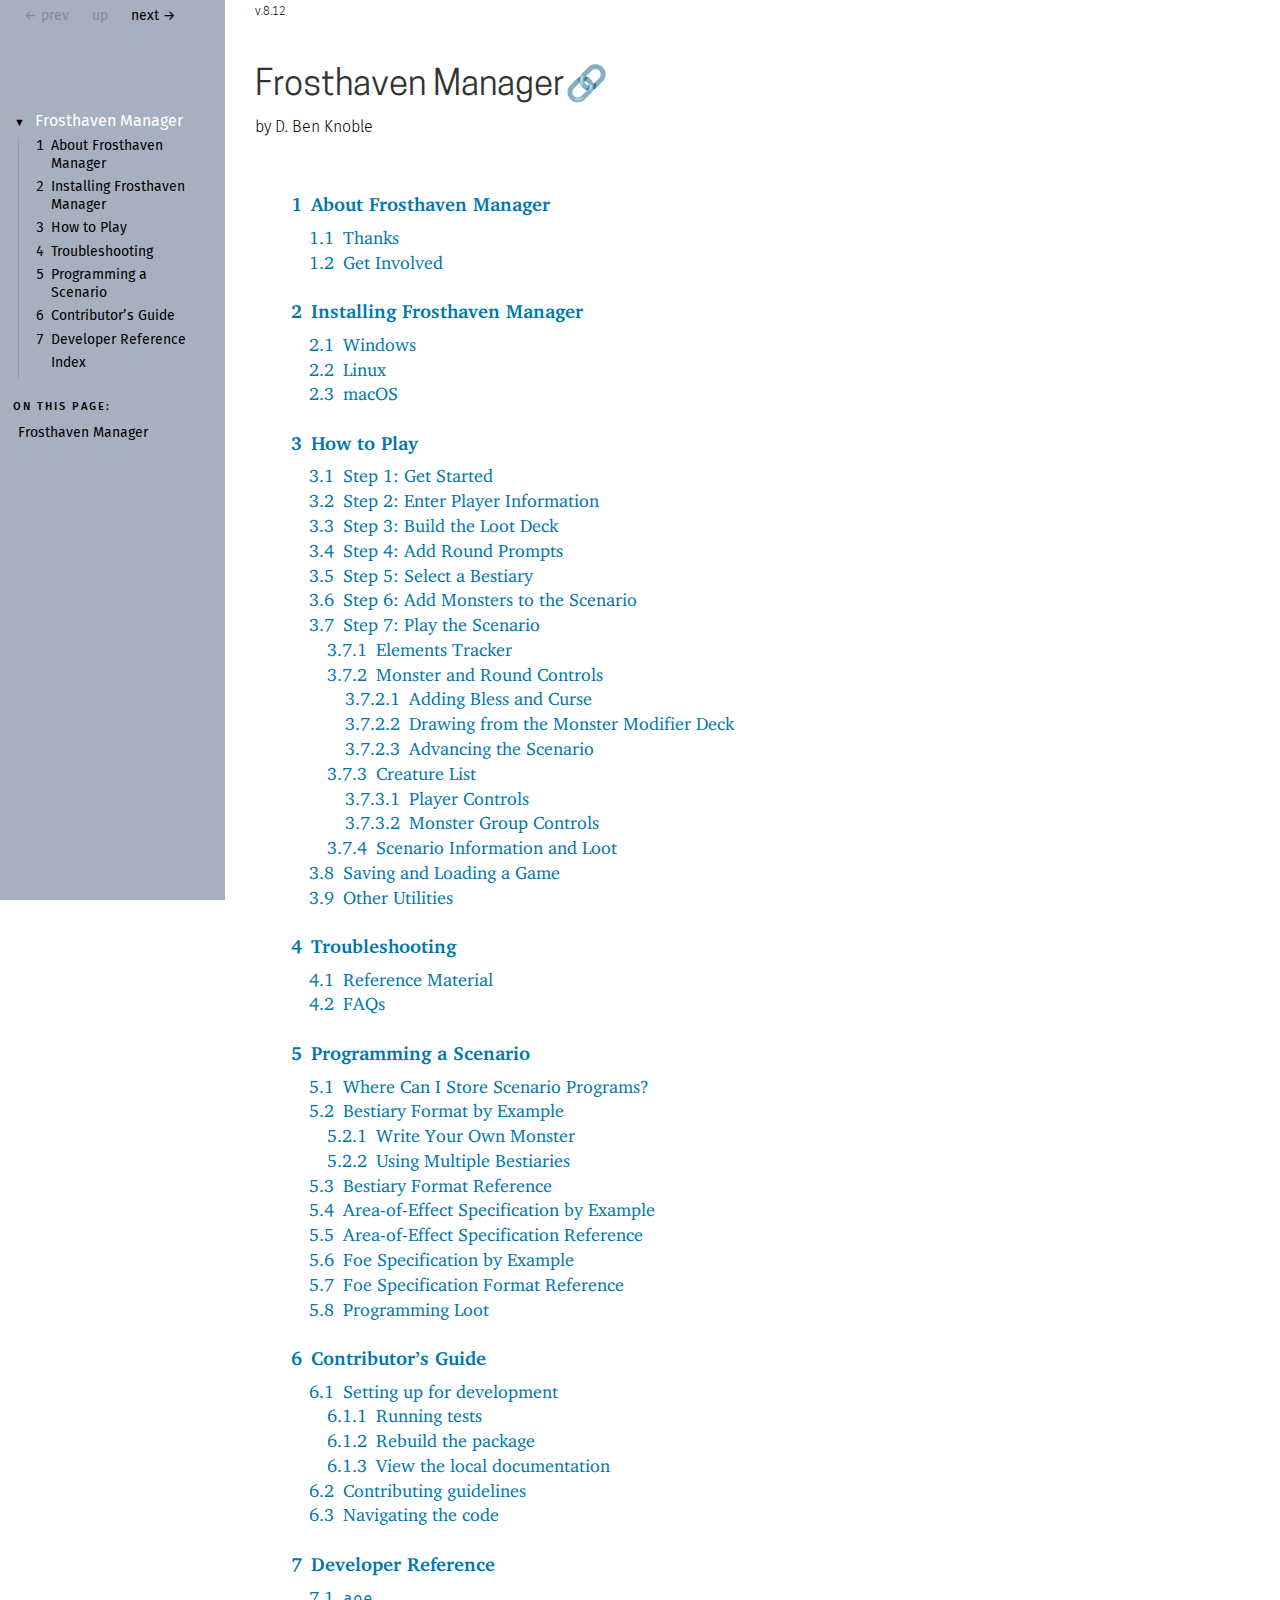
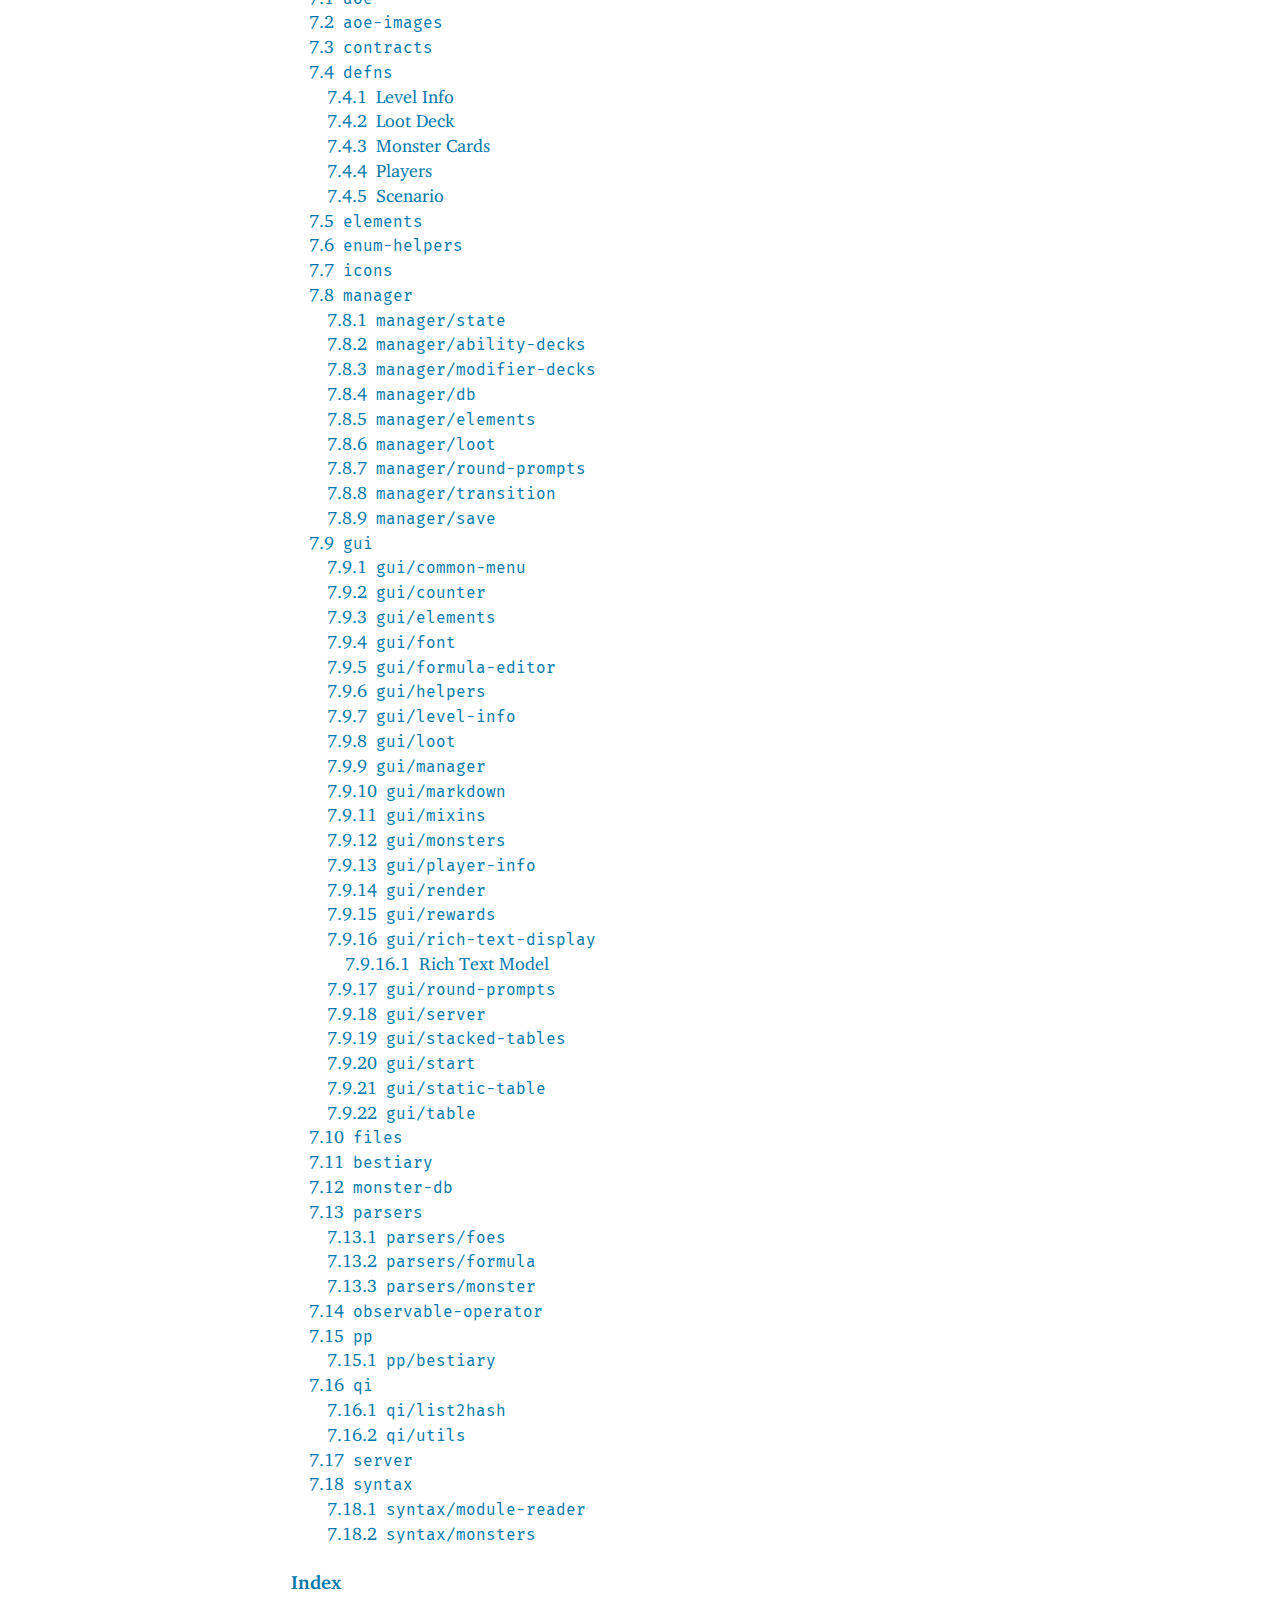
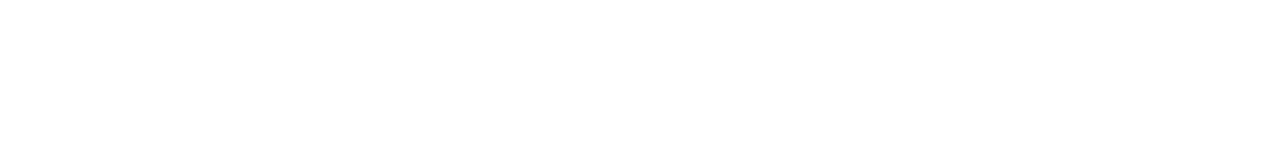
==== index.html @ ed37ec21 "Deploying to gh-pages from @ benknoble/frosthaven-manager@f455a5498453599157b8b90a87d637d0bc33fe4b 🚀" ====
<!DOCTYPE html PUBLIC "-//W3C//DTD HTML 4.01 Transitional//EN" "http://www.w3.org/TR/html4/loose.dtd">
<html><head><meta http-equiv="content-type" content="text/html; charset=utf-8"/><meta name="viewport" content="width=device-width, initial-scale=0.8"/><title>Frosthaven Manager</title><link rel="stylesheet" type="text/css" href="scribble.css" title="default"/><link rel="stylesheet" type="text/css" href="manual-style.css" title="default"/><link rel="stylesheet" type="text/css" href="manual-racket.css" title="default"/><script type="text/javascript" src="scribble-common.js"></script><script type="text/javascript" src="manual-racket.js"></script><!--[if IE 6]><style type="text/css">.SIEHidden { overflow: hidden; }</style><![endif]--></head><body id="scribble-racket-lang-org"><div class="tocset"><div class="tocview"><div class="tocviewlist tocviewlisttopspace"><div class="tocviewtitle"><table cellspacing="0" cellpadding="0"><tr><td style="width: 1em;"><a href="javascript:void(0);" title="Expand/Collapse" class="tocviewtoggle" onclick="TocviewToggle(this,&quot;tocview_0&quot;);">&#9660;</a></td><td></td><td><a href="" class="tocviewselflink" data-pltdoc="x">Frosthaven Manager</a></td></tr></table></div><div class="tocviewsublistonly" style="display: block;" id="tocview_0"><table cellspacing="0" cellpadding="0"><tr><td align="right">1&nbsp;</td><td><a href="about-frosthaven-manager.html" class="tocviewlink" data-pltdoc="x">About Frosthaven Manager</a></td></tr><tr><td align="right">2&nbsp;</td><td><a href="Installing_Frosthaven_Manager.html" class="tocviewlink" data-pltdoc="x">Installing Frosthaven Manager</a></td></tr><tr><td align="right">3&nbsp;</td><td><a href="How_to_Play.html" class="tocviewlink" data-pltdoc="x">How to Play</a></td></tr><tr><td align="right">4&nbsp;</td><td><a href="Troubleshooting.html" class="tocviewlink" data-pltdoc="x">Troubleshooting</a></td></tr><tr><td align="right">5&nbsp;</td><td><a href="Programming_a_Scenario.html" class="tocviewlink" data-pltdoc="x">Programming a Scenario</a></td></tr><tr><td align="right">6&nbsp;</td><td><a href="Contributor_s_Guide.html" class="tocviewlink" data-pltdoc="x">Contributor&rsquo;s Guide</a></td></tr><tr><td align="right">7&nbsp;</td><td><a href="Developer_Reference.html" class="tocviewlink" data-pltdoc="x">Developer Reference</a></td></tr><tr><td align="right"></td><td><a href="doc-index.html" class="tocviewlink" data-pltdoc="x">Index</a></td></tr></table></div></div></div><div class="tocsub"><div class="tocsubtitle">On this page:</div><table class="tocsublist" cellspacing="0"><tr><td><span class="tocsublinknumber"></span><a href="#%28part._.Frosthaven_.Manager%29" class="tocsubseclink" data-pltdoc="x">Frosthaven Manager</a></td></tr></table></div></div><div class="maincolumn"><div class="main"><div class="versionbox"><span class="version">8.12</span></div><div class="navsettop"><span class="navleft"><div class="nosearchform"></div>&nbsp;&nbsp;<span class="tocsettoggle">&nbsp;&nbsp;<a href="javascript:void(0);" title="show/hide table of contents" onclick="TocsetToggle();">contents</a></span></span><span class="navright">&nbsp;&nbsp;<span class="nonavigation">&larr; prev</span>&nbsp;&nbsp;<span class="nonavigation">up</span>&nbsp;&nbsp;<a href="about-frosthaven-manager.html" title="forward to &quot;1 About Frosthaven Manager&quot;" data-pltdoc="x" rel="next">next &rarr;</a></span>&nbsp;</div><h2 class="heading"><a name="(part._.Frosthaven_.Manager)"></a>Frosthaven Manager<span class="button-group"><a href="#(part._.Frosthaven_.Manager)" class="heading-anchor" title="Link to here">🔗</a><span style="visibility: hidden"> </span></span></h2><div class="SAuthorListBox"><span class="SAuthorList"><p class="author">D. Ben Knoble</p></span></div><table cellspacing="0" cellpadding="0"><tr><td><p><span class="hspace">&nbsp;&nbsp;&nbsp;&nbsp;</span><a href="about-frosthaven-manager.html" class="toptoclink" data-pltdoc="x">1<span class="hspace">&nbsp;</span>About Frosthaven Manager</a></p></td></tr><tr><td><p><span class="hspace">&nbsp;&nbsp;&nbsp;&nbsp;&nbsp;&nbsp;</span><a href="about-frosthaven-manager.html#%28part._thanks%29" class="toclink" data-pltdoc="x">1.1<span class="hspace">&nbsp;</span>Thanks</a></p></td></tr><tr><td><p><span class="hspace">&nbsp;&nbsp;&nbsp;&nbsp;&nbsp;&nbsp;</span><a href="about-frosthaven-manager.html#%28part._get-involved%29" class="toclink" data-pltdoc="x">1.2<span class="hspace">&nbsp;</span>Get Involved</a></p></td></tr><tr><td><p><span class="hspace"></span></p></td></tr><tr><td><p><span class="hspace">&nbsp;&nbsp;&nbsp;&nbsp;</span><a href="Installing_Frosthaven_Manager.html" class="toptoclink" data-pltdoc="x">2<span class="hspace">&nbsp;</span>Installing Frosthaven Manager</a></p></td></tr><tr><td><p><span class="hspace">&nbsp;&nbsp;&nbsp;&nbsp;&nbsp;&nbsp;</span><a href="Installing_Frosthaven_Manager.html#%28part._.Windows%29" class="toclink" data-pltdoc="x">2.1<span class="hspace">&nbsp;</span>Windows</a></p></td></tr><tr><td><p><span class="hspace">&nbsp;&nbsp;&nbsp;&nbsp;&nbsp;&nbsp;</span><a href="Installing_Frosthaven_Manager.html#%28part._.Linux%29" class="toclink" data-pltdoc="x">2.2<span class="hspace">&nbsp;</span>Linux</a></p></td></tr><tr><td><p><span class="hspace">&nbsp;&nbsp;&nbsp;&nbsp;&nbsp;&nbsp;</span><a href="Installing_Frosthaven_Manager.html#%28part._mac.O.S%29" class="toclink" data-pltdoc="x">2.3<span class="hspace">&nbsp;</span>macOS</a></p></td></tr><tr><td><p><span class="hspace"></span></p></td></tr><tr><td><p><span class="hspace">&nbsp;&nbsp;&nbsp;&nbsp;</span><a href="How_to_Play.html" class="toptoclink" data-pltdoc="x">3<span class="hspace">&nbsp;</span>How to Play</a></p></td></tr><tr><td><p><span class="hspace">&nbsp;&nbsp;&nbsp;&nbsp;&nbsp;&nbsp;</span><a href="How_to_Play.html#%28part._.Step_1__.Get_.Started%29" class="toclink" data-pltdoc="x">3.1<span class="hspace">&nbsp;</span>Step 1: Get Started</a></p></td></tr><tr><td><p><span class="hspace">&nbsp;&nbsp;&nbsp;&nbsp;&nbsp;&nbsp;</span><a href="How_to_Play.html#%28part._.Step_2__.Enter_.Player_.Information%29" class="toclink" data-pltdoc="x">3.2<span class="hspace">&nbsp;</span>Step 2: Enter Player Information</a></p></td></tr><tr><td><p><span class="hspace">&nbsp;&nbsp;&nbsp;&nbsp;&nbsp;&nbsp;</span><a href="How_to_Play.html#%28part._.Step_3__.Build_the_.Loot_.Deck%29" class="toclink" data-pltdoc="x">3.3<span class="hspace">&nbsp;</span>Step 3: Build the Loot Deck</a></p></td></tr><tr><td><p><span class="hspace">&nbsp;&nbsp;&nbsp;&nbsp;&nbsp;&nbsp;</span><a href="How_to_Play.html#%28part._.Step_4__.Add_.Round_.Prompts%29" class="toclink" data-pltdoc="x">3.4<span class="hspace">&nbsp;</span>Step 4: Add Round Prompts</a></p></td></tr><tr><td><p><span class="hspace">&nbsp;&nbsp;&nbsp;&nbsp;&nbsp;&nbsp;</span><a href="How_to_Play.html#%28part._select-monster-db%29" class="toclink" data-pltdoc="x">3.5<span class="hspace">&nbsp;</span>Step 5: Select a Bestiary</a></p></td></tr><tr><td><p><span class="hspace">&nbsp;&nbsp;&nbsp;&nbsp;&nbsp;&nbsp;</span><a href="How_to_Play.html#%28part._.Step_6__.Add_.Monsters_to_the_.Scenario%29" class="toclink" data-pltdoc="x">3.6<span class="hspace">&nbsp;</span>Step 6: Add Monsters to the Scenario</a></p></td></tr><tr><td><p><span class="hspace">&nbsp;&nbsp;&nbsp;&nbsp;&nbsp;&nbsp;</span><a href="How_to_Play.html#%28part._.Step_7__.Play_the_.Scenario%29" class="toclink" data-pltdoc="x">3.7<span class="hspace">&nbsp;</span>Step 7: Play the Scenario</a></p></td></tr><tr><td><p><span class="hspace">&nbsp;&nbsp;&nbsp;&nbsp;&nbsp;&nbsp;&nbsp;&nbsp;</span><a href="How_to_Play.html#%28part._.Elements_.Tracker%29" class="toclink" data-pltdoc="x">3.7.1<span class="hspace">&nbsp;</span>Elements Tracker</a></p></td></tr><tr><td><p><span class="hspace">&nbsp;&nbsp;&nbsp;&nbsp;&nbsp;&nbsp;&nbsp;&nbsp;</span><a href="How_to_Play.html#%28part._.Monster_and_.Round_.Controls%29" class="toclink" data-pltdoc="x">3.7.2<span class="hspace">&nbsp;</span>Monster and Round Controls</a></p></td></tr><tr><td><p><span class="hspace">&nbsp;&nbsp;&nbsp;&nbsp;&nbsp;&nbsp;&nbsp;&nbsp;&nbsp;&nbsp;</span><a href="How_to_Play.html#%28part._.Adding_.Bless_and_.Curse%29" class="toclink" data-pltdoc="x">3.7.2.1<span class="hspace">&nbsp;</span>Adding Bless and Curse</a></p></td></tr><tr><td><p><span class="hspace">&nbsp;&nbsp;&nbsp;&nbsp;&nbsp;&nbsp;&nbsp;&nbsp;&nbsp;&nbsp;</span><a href="How_to_Play.html#%28part._.Drawing_from_the_.Monster_.Modifier_.Deck%29" class="toclink" data-pltdoc="x">3.7.2.2<span class="hspace">&nbsp;</span>Drawing from the Monster Modifier Deck</a></p></td></tr><tr><td><p><span class="hspace">&nbsp;&nbsp;&nbsp;&nbsp;&nbsp;&nbsp;&nbsp;&nbsp;&nbsp;&nbsp;</span><a href="How_to_Play.html#%28part._.Advancing_the_.Scenario%29" class="toclink" data-pltdoc="x">3.7.2.3<span class="hspace">&nbsp;</span>Advancing the Scenario</a></p></td></tr><tr><td><p><span class="hspace">&nbsp;&nbsp;&nbsp;&nbsp;&nbsp;&nbsp;&nbsp;&nbsp;</span><a href="How_to_Play.html#%28part._.Creature_.List%29" class="toclink" data-pltdoc="x">3.7.3<span class="hspace">&nbsp;</span>Creature List</a></p></td></tr><tr><td><p><span class="hspace">&nbsp;&nbsp;&nbsp;&nbsp;&nbsp;&nbsp;&nbsp;&nbsp;&nbsp;&nbsp;</span><a href="How_to_Play.html#%28part._.Player_.Controls%29" class="toclink" data-pltdoc="x">3.7.3.1<span class="hspace">&nbsp;</span>Player Controls</a></p></td></tr><tr><td><p><span class="hspace">&nbsp;&nbsp;&nbsp;&nbsp;&nbsp;&nbsp;&nbsp;&nbsp;&nbsp;&nbsp;</span><a href="How_to_Play.html#%28part._.Monster_.Group_.Controls%29" class="toclink" data-pltdoc="x">3.7.3.2<span class="hspace">&nbsp;</span>Monster Group Controls</a></p></td></tr><tr><td><p><span class="hspace">&nbsp;&nbsp;&nbsp;&nbsp;&nbsp;&nbsp;&nbsp;&nbsp;</span><a href="How_to_Play.html#%28part._.Scenario_.Information_and_.Loot%29" class="toclink" data-pltdoc="x">3.7.4<span class="hspace">&nbsp;</span>Scenario Information and Loot</a></p></td></tr><tr><td><p><span class="hspace">&nbsp;&nbsp;&nbsp;&nbsp;&nbsp;&nbsp;</span><a href="How_to_Play.html#%28part._.Saving_and_.Loading_a_.Game%29" class="toclink" data-pltdoc="x">3.8<span class="hspace">&nbsp;</span>Saving and Loading a Game</a></p></td></tr><tr><td><p><span class="hspace">&nbsp;&nbsp;&nbsp;&nbsp;&nbsp;&nbsp;</span><a href="How_to_Play.html#%28part._.Other_.Utilities%29" class="toclink" data-pltdoc="x">3.9<span class="hspace">&nbsp;</span>Other Utilities</a></p></td></tr><tr><td><p><span class="hspace"></span></p></td></tr><tr><td><p><span class="hspace">&nbsp;&nbsp;&nbsp;&nbsp;</span><a href="Troubleshooting.html" class="toptoclink" data-pltdoc="x">4<span class="hspace">&nbsp;</span>Troubleshooting</a></p></td></tr><tr><td><p><span class="hspace">&nbsp;&nbsp;&nbsp;&nbsp;&nbsp;&nbsp;</span><a href="Troubleshooting.html#%28part._.Reference_.Material%29" class="toclink" data-pltdoc="x">4.1<span class="hspace">&nbsp;</span>Reference Material</a></p></td></tr><tr><td><p><span class="hspace">&nbsp;&nbsp;&nbsp;&nbsp;&nbsp;&nbsp;</span><a href="Troubleshooting.html#%28part._.F.A.Qs%29" class="toclink" data-pltdoc="x">4.2<span class="hspace">&nbsp;</span>FAQs</a></p></td></tr><tr><td><p><span class="hspace"></span></p></td></tr><tr><td><p><span class="hspace">&nbsp;&nbsp;&nbsp;&nbsp;</span><a href="Programming_a_Scenario.html" class="toptoclink" data-pltdoc="x">5<span class="hspace">&nbsp;</span>Programming a Scenario</a></p></td></tr><tr><td><p><span class="hspace">&nbsp;&nbsp;&nbsp;&nbsp;&nbsp;&nbsp;</span><a href="Programming_a_Scenario.html#%28part._.Where_.Can_.I_.Store_.Scenario_.Programs_%29" class="toclink" data-pltdoc="x">5.1<span class="hspace">&nbsp;</span>Where Can I Store Scenario Programs?</a></p></td></tr><tr><td><p><span class="hspace">&nbsp;&nbsp;&nbsp;&nbsp;&nbsp;&nbsp;</span><a href="Programming_a_Scenario.html#%28part._.Bestiary_.Format_by_.Example%29" class="toclink" data-pltdoc="x">5.2<span class="hspace">&nbsp;</span>Bestiary Format by Example</a></p></td></tr><tr><td><p><span class="hspace">&nbsp;&nbsp;&nbsp;&nbsp;&nbsp;&nbsp;&nbsp;&nbsp;</span><a href="Programming_a_Scenario.html#%28part._.Write_.Your_.Own_.Monster%29" class="toclink" data-pltdoc="x">5.2.1<span class="hspace">&nbsp;</span>Write Your Own Monster</a></p></td></tr><tr><td><p><span class="hspace">&nbsp;&nbsp;&nbsp;&nbsp;&nbsp;&nbsp;&nbsp;&nbsp;</span><a href="Programming_a_Scenario.html#%28part._.Using_.Multiple_.Bestiaries%29" class="toclink" data-pltdoc="x">5.2.2<span class="hspace">&nbsp;</span>Using Multiple Bestiaries</a></p></td></tr><tr><td><p><span class="hspace">&nbsp;&nbsp;&nbsp;&nbsp;&nbsp;&nbsp;</span><a href="Programming_a_Scenario.html#%28part._.Bestiary_.Format_.Reference%29" class="toclink" data-pltdoc="x">5.3<span class="hspace">&nbsp;</span>Bestiary Format Reference</a></p></td></tr><tr><td><p><span class="hspace">&nbsp;&nbsp;&nbsp;&nbsp;&nbsp;&nbsp;</span><a href="Programming_a_Scenario.html#%28part._.Area-of-.Effect_.Specification_by_.Example%29" class="toclink" data-pltdoc="x">5.4<span class="hspace">&nbsp;</span>Area-of-Effect Specification by Example</a></p></td></tr><tr><td><p><span class="hspace">&nbsp;&nbsp;&nbsp;&nbsp;&nbsp;&nbsp;</span><a href="Programming_a_Scenario.html#%28part._.Area-of-.Effect_.Specification_.Reference%29" class="toclink" data-pltdoc="x">5.5<span class="hspace">&nbsp;</span>Area-of-Effect Specification Reference</a></p></td></tr><tr><td><p><span class="hspace">&nbsp;&nbsp;&nbsp;&nbsp;&nbsp;&nbsp;</span><a href="Programming_a_Scenario.html#%28part._.Foe_.Specification_by_.Example%29" class="toclink" data-pltdoc="x">5.6<span class="hspace">&nbsp;</span>Foe Specification by Example</a></p></td></tr><tr><td><p><span class="hspace">&nbsp;&nbsp;&nbsp;&nbsp;&nbsp;&nbsp;</span><a href="Programming_a_Scenario.html#%28part._.Foe_.Specification_.Format_.Reference%29" class="toclink" data-pltdoc="x">5.7<span class="hspace">&nbsp;</span>Foe Specification Format Reference</a></p></td></tr><tr><td><p><span class="hspace">&nbsp;&nbsp;&nbsp;&nbsp;&nbsp;&nbsp;</span><a href="Programming_a_Scenario.html#%28part._.Programming_.Loot%29" class="toclink" data-pltdoc="x">5.8<span class="hspace">&nbsp;</span>Programming Loot</a></p></td></tr><tr><td><p><span class="hspace"></span></p></td></tr><tr><td><p><span class="hspace">&nbsp;&nbsp;&nbsp;&nbsp;</span><a href="Contributor_s_Guide.html" class="toptoclink" data-pltdoc="x">6<span class="hspace">&nbsp;</span>Contributor&rsquo;s Guide</a></p></td></tr><tr><td><p><span class="hspace">&nbsp;&nbsp;&nbsp;&nbsp;&nbsp;&nbsp;</span><a href="Contributor_s_Guide.html#%28part._.Setting_up_for_development%29" class="toclink" data-pltdoc="x">6.1<span class="hspace">&nbsp;</span>Setting up for development</a></p></td></tr><tr><td><p><span class="hspace">&nbsp;&nbsp;&nbsp;&nbsp;&nbsp;&nbsp;&nbsp;&nbsp;</span><a href="Contributor_s_Guide.html#%28part._.Running_tests%29" class="toclink" data-pltdoc="x">6.1.1<span class="hspace">&nbsp;</span>Running tests</a></p></td></tr><tr><td><p><span class="hspace">&nbsp;&nbsp;&nbsp;&nbsp;&nbsp;&nbsp;&nbsp;&nbsp;</span><a href="Contributor_s_Guide.html#%28part._.Rebuild_the_package%29" class="toclink" data-pltdoc="x">6.1.2<span class="hspace">&nbsp;</span>Rebuild the package</a></p></td></tr><tr><td><p><span class="hspace">&nbsp;&nbsp;&nbsp;&nbsp;&nbsp;&nbsp;&nbsp;&nbsp;</span><a href="Contributor_s_Guide.html#%28part._.View_the_local_documentation%29" class="toclink" data-pltdoc="x">6.1.3<span class="hspace">&nbsp;</span>View the local documentation</a></p></td></tr><tr><td><p><span class="hspace">&nbsp;&nbsp;&nbsp;&nbsp;&nbsp;&nbsp;</span><a href="Contributor_s_Guide.html#%28part._.Contributing_guidelines%29" class="toclink" data-pltdoc="x">6.2<span class="hspace">&nbsp;</span>Contributing guidelines</a></p></td></tr><tr><td><p><span class="hspace">&nbsp;&nbsp;&nbsp;&nbsp;&nbsp;&nbsp;</span><a href="Contributor_s_Guide.html#%28part._.Navigating_the_code%29" class="toclink" data-pltdoc="x">6.3<span class="hspace">&nbsp;</span>Navigating the code</a></p></td></tr><tr><td><p><span class="hspace"></span></p></td></tr><tr><td><p><span class="hspace">&nbsp;&nbsp;&nbsp;&nbsp;</span><a href="Developer_Reference.html" class="toptoclink" data-pltdoc="x">7<span class="hspace">&nbsp;</span>Developer Reference</a></p></td></tr><tr><td><p><span class="hspace">&nbsp;&nbsp;&nbsp;&nbsp;&nbsp;&nbsp;</span><a href="Developer_Reference.html#%28part._aoe%29" class="toclink" data-pltdoc="x">7.1<span class="hspace">&nbsp;</span><span class="stt">aoe</span></a></p></td></tr><tr><td><p><span class="hspace">&nbsp;&nbsp;&nbsp;&nbsp;&nbsp;&nbsp;</span><a href="Developer_Reference.html#%28part._aoe-images%29" class="toclink" data-pltdoc="x">7.2<span class="hspace">&nbsp;</span><span class="stt">aoe-images</span></a></p></td></tr><tr><td><p><span class="hspace">&nbsp;&nbsp;&nbsp;&nbsp;&nbsp;&nbsp;</span><a href="Developer_Reference.html#%28part._contracts%29" class="toclink" data-pltdoc="x">7.3<span class="hspace">&nbsp;</span><span class="stt">contracts</span></a></p></td></tr><tr><td><p><span class="hspace">&nbsp;&nbsp;&nbsp;&nbsp;&nbsp;&nbsp;</span><a href="Developer_Reference.html#%28part._defns%29" class="toclink" data-pltdoc="x">7.4<span class="hspace">&nbsp;</span><span class="stt">defns</span></a></p></td></tr><tr><td><p><span class="hspace">&nbsp;&nbsp;&nbsp;&nbsp;&nbsp;&nbsp;&nbsp;&nbsp;</span><a href="Developer_Reference.html#%28part._.Level_.Info%29" class="toclink" data-pltdoc="x">7.4.1<span class="hspace">&nbsp;</span>Level Info</a></p></td></tr><tr><td><p><span class="hspace">&nbsp;&nbsp;&nbsp;&nbsp;&nbsp;&nbsp;&nbsp;&nbsp;</span><a href="Developer_Reference.html#%28part._.Loot_.Deck%29" class="toclink" data-pltdoc="x">7.4.2<span class="hspace">&nbsp;</span>Loot Deck</a></p></td></tr><tr><td><p><span class="hspace">&nbsp;&nbsp;&nbsp;&nbsp;&nbsp;&nbsp;&nbsp;&nbsp;</span><a href="Developer_Reference.html#%28part._.Monster_.Cards%29" class="toclink" data-pltdoc="x">7.4.3<span class="hspace">&nbsp;</span>Monster Cards</a></p></td></tr><tr><td><p><span class="hspace">&nbsp;&nbsp;&nbsp;&nbsp;&nbsp;&nbsp;&nbsp;&nbsp;</span><a href="Developer_Reference.html#%28part._.Players%29" class="toclink" data-pltdoc="x">7.4.4<span class="hspace">&nbsp;</span>Players</a></p></td></tr><tr><td><p><span class="hspace">&nbsp;&nbsp;&nbsp;&nbsp;&nbsp;&nbsp;&nbsp;&nbsp;</span><a href="Developer_Reference.html#%28part._.Scenario%29" class="toclink" data-pltdoc="x">7.4.5<span class="hspace">&nbsp;</span>Scenario</a></p></td></tr><tr><td><p><span class="hspace">&nbsp;&nbsp;&nbsp;&nbsp;&nbsp;&nbsp;</span><a href="Developer_Reference.html#%28part._elements%29" class="toclink" data-pltdoc="x">7.5<span class="hspace">&nbsp;</span><span class="stt">elements</span></a></p></td></tr><tr><td><p><span class="hspace">&nbsp;&nbsp;&nbsp;&nbsp;&nbsp;&nbsp;</span><a href="Developer_Reference.html#%28part._enum-helpers%29" class="toclink" data-pltdoc="x">7.6<span class="hspace">&nbsp;</span><span class="stt">enum-helpers</span></a></p></td></tr><tr><td><p><span class="hspace">&nbsp;&nbsp;&nbsp;&nbsp;&nbsp;&nbsp;</span><a href="Developer_Reference.html#%28part._icons%29" class="toclink" data-pltdoc="x">7.7<span class="hspace">&nbsp;</span><span class="stt">icons</span></a></p></td></tr><tr><td><p><span class="hspace">&nbsp;&nbsp;&nbsp;&nbsp;&nbsp;&nbsp;</span><a href="Developer_Reference.html#%28part._manager%29" class="toclink" data-pltdoc="x">7.8<span class="hspace">&nbsp;</span><span class="stt">manager</span></a></p></td></tr><tr><td><p><span class="hspace">&nbsp;&nbsp;&nbsp;&nbsp;&nbsp;&nbsp;&nbsp;&nbsp;</span><a href="Developer_Reference.html#%28part._manager_state%29" class="toclink" data-pltdoc="x">7.8.1<span class="hspace">&nbsp;</span><span class="stt">manager/state</span></a></p></td></tr><tr><td><p><span class="hspace">&nbsp;&nbsp;&nbsp;&nbsp;&nbsp;&nbsp;&nbsp;&nbsp;</span><a href="Developer_Reference.html#%28part._manager_ability-decks%29" class="toclink" data-pltdoc="x">7.8.2<span class="hspace">&nbsp;</span><span class="stt">manager/ability-decks</span></a></p></td></tr><tr><td><p><span class="hspace">&nbsp;&nbsp;&nbsp;&nbsp;&nbsp;&nbsp;&nbsp;&nbsp;</span><a href="Developer_Reference.html#%28part._manager_modifier-decks%29" class="toclink" data-pltdoc="x">7.8.3<span class="hspace">&nbsp;</span><span class="stt">manager/modifier-decks</span></a></p></td></tr><tr><td><p><span class="hspace">&nbsp;&nbsp;&nbsp;&nbsp;&nbsp;&nbsp;&nbsp;&nbsp;</span><a href="Developer_Reference.html#%28part._manager_db%29" class="toclink" data-pltdoc="x">7.8.4<span class="hspace">&nbsp;</span><span class="stt">manager/db</span></a></p></td></tr><tr><td><p><span class="hspace">&nbsp;&nbsp;&nbsp;&nbsp;&nbsp;&nbsp;&nbsp;&nbsp;</span><a href="Developer_Reference.html#%28part._manager_elements%29" class="toclink" data-pltdoc="x">7.8.5<span class="hspace">&nbsp;</span><span class="stt">manager/elements</span></a></p></td></tr><tr><td><p><span class="hspace">&nbsp;&nbsp;&nbsp;&nbsp;&nbsp;&nbsp;&nbsp;&nbsp;</span><a href="Developer_Reference.html#%28part._manager_loot%29" class="toclink" data-pltdoc="x">7.8.6<span class="hspace">&nbsp;</span><span class="stt">manager/loot</span></a></p></td></tr><tr><td><p><span class="hspace">&nbsp;&nbsp;&nbsp;&nbsp;&nbsp;&nbsp;&nbsp;&nbsp;</span><a href="Developer_Reference.html#%28part._manager_round-prompts%29" class="toclink" data-pltdoc="x">7.8.7<span class="hspace">&nbsp;</span><span class="stt">manager/round-prompts</span></a></p></td></tr><tr><td><p><span class="hspace">&nbsp;&nbsp;&nbsp;&nbsp;&nbsp;&nbsp;&nbsp;&nbsp;</span><a href="Developer_Reference.html#%28part._manager_transition%29" class="toclink" data-pltdoc="x">7.8.8<span class="hspace">&nbsp;</span><span class="stt">manager/transition</span></a></p></td></tr><tr><td><p><span class="hspace">&nbsp;&nbsp;&nbsp;&nbsp;&nbsp;&nbsp;&nbsp;&nbsp;</span><a href="Developer_Reference.html#%28part._manager_save%29" class="toclink" data-pltdoc="x">7.8.9<span class="hspace">&nbsp;</span><span class="stt">manager/save</span></a></p></td></tr><tr><td><p><span class="hspace">&nbsp;&nbsp;&nbsp;&nbsp;&nbsp;&nbsp;</span><a href="Developer_Reference.html#%28part._frosthaven-manager%2Fgui%29" class="toclink" data-pltdoc="x">7.9<span class="hspace">&nbsp;</span><span class="stt">gui</span></a></p></td></tr><tr><td><p><span class="hspace">&nbsp;&nbsp;&nbsp;&nbsp;&nbsp;&nbsp;&nbsp;&nbsp;</span><a href="Developer_Reference.html#%28part._gui_common-menu%29" class="toclink" data-pltdoc="x">7.9.1<span class="hspace">&nbsp;</span><span class="stt">gui/common-menu</span></a></p></td></tr><tr><td><p><span class="hspace">&nbsp;&nbsp;&nbsp;&nbsp;&nbsp;&nbsp;&nbsp;&nbsp;</span><a href="Developer_Reference.html#%28part._gui_counter%29" class="toclink" data-pltdoc="x">7.9.2<span class="hspace">&nbsp;</span><span class="stt">gui/counter</span></a></p></td></tr><tr><td><p><span class="hspace">&nbsp;&nbsp;&nbsp;&nbsp;&nbsp;&nbsp;&nbsp;&nbsp;</span><a href="Developer_Reference.html#%28part._gui_elements%29" class="toclink" data-pltdoc="x">7.9.3<span class="hspace">&nbsp;</span><span class="stt">gui/elements</span></a></p></td></tr><tr><td><p><span class="hspace">&nbsp;&nbsp;&nbsp;&nbsp;&nbsp;&nbsp;&nbsp;&nbsp;</span><a href="Developer_Reference.html#%28part._gui_font%29" class="toclink" data-pltdoc="x">7.9.4<span class="hspace">&nbsp;</span><span class="stt">gui/font</span></a></p></td></tr><tr><td><p><span class="hspace">&nbsp;&nbsp;&nbsp;&nbsp;&nbsp;&nbsp;&nbsp;&nbsp;</span><a href="Developer_Reference.html#%28part._gui_formula-editor%29" class="toclink" data-pltdoc="x">7.9.5<span class="hspace">&nbsp;</span><span class="stt">gui/formula-editor</span></a></p></td></tr><tr><td><p><span class="hspace">&nbsp;&nbsp;&nbsp;&nbsp;&nbsp;&nbsp;&nbsp;&nbsp;</span><a href="Developer_Reference.html#%28part._gui_helpers%29" class="toclink" data-pltdoc="x">7.9.6<span class="hspace">&nbsp;</span><span class="stt">gui/helpers</span></a></p></td></tr><tr><td><p><span class="hspace">&nbsp;&nbsp;&nbsp;&nbsp;&nbsp;&nbsp;&nbsp;&nbsp;</span><a href="Developer_Reference.html#%28part._gui_level-info%29" class="toclink" data-pltdoc="x">7.9.7<span class="hspace">&nbsp;</span><span class="stt">gui/level-info</span></a></p></td></tr><tr><td><p><span class="hspace">&nbsp;&nbsp;&nbsp;&nbsp;&nbsp;&nbsp;&nbsp;&nbsp;</span><a href="Developer_Reference.html#%28part._gui_loot%29" class="toclink" data-pltdoc="x">7.9.8<span class="hspace">&nbsp;</span><span class="stt">gui/loot</span></a></p></td></tr><tr><td><p><span class="hspace">&nbsp;&nbsp;&nbsp;&nbsp;&nbsp;&nbsp;&nbsp;&nbsp;</span><a href="Developer_Reference.html#%28part._gui_manager%29" class="toclink" data-pltdoc="x">7.9.9<span class="hspace">&nbsp;</span><span class="stt">gui/manager</span></a></p></td></tr><tr><td><p><span class="hspace">&nbsp;&nbsp;&nbsp;&nbsp;&nbsp;&nbsp;&nbsp;&nbsp;</span><a href="Developer_Reference.html#%28part._gui_markdown%29" class="toclink" data-pltdoc="x">7.9.10<span class="hspace">&nbsp;</span><span class="stt">gui/markdown</span></a></p></td></tr><tr><td><p><span class="hspace">&nbsp;&nbsp;&nbsp;&nbsp;&nbsp;&nbsp;&nbsp;&nbsp;</span><a href="Developer_Reference.html#%28part._gui_mixins%29" class="toclink" data-pltdoc="x">7.9.11<span class="hspace">&nbsp;</span><span class="stt">gui/mixins</span></a></p></td></tr><tr><td><p><span class="hspace">&nbsp;&nbsp;&nbsp;&nbsp;&nbsp;&nbsp;&nbsp;&nbsp;</span><a href="Developer_Reference.html#%28part._gui_monsters%29" class="toclink" data-pltdoc="x">7.9.12<span class="hspace">&nbsp;</span><span class="stt">gui/monsters</span></a></p></td></tr><tr><td><p><span class="hspace">&nbsp;&nbsp;&nbsp;&nbsp;&nbsp;&nbsp;&nbsp;&nbsp;</span><a href="Developer_Reference.html#%28part._gui_player-info%29" class="toclink" data-pltdoc="x">7.9.13<span class="hspace">&nbsp;</span><span class="stt">gui/player-info</span></a></p></td></tr><tr><td><p><span class="hspace">&nbsp;&nbsp;&nbsp;&nbsp;&nbsp;&nbsp;&nbsp;&nbsp;</span><a href="Developer_Reference.html#%28part._gui_render%29" class="toclink" data-pltdoc="x">7.9.14<span class="hspace">&nbsp;</span><span class="stt">gui/render</span></a></p></td></tr><tr><td><p><span class="hspace">&nbsp;&nbsp;&nbsp;&nbsp;&nbsp;&nbsp;&nbsp;&nbsp;</span><a href="Developer_Reference.html#%28part._gui_rewards%29" class="toclink" data-pltdoc="x">7.9.15<span class="hspace">&nbsp;</span><span class="stt">gui/rewards</span></a></p></td></tr><tr><td><p><span class="hspace">&nbsp;&nbsp;&nbsp;&nbsp;&nbsp;&nbsp;&nbsp;&nbsp;</span><a href="Developer_Reference.html#%28part._gui_rich-text-display%29" class="toclink" data-pltdoc="x">7.9.16<span class="hspace">&nbsp;</span><span class="stt">gui/rich-text-display</span></a></p></td></tr><tr><td><p><span class="hspace">&nbsp;&nbsp;&nbsp;&nbsp;&nbsp;&nbsp;&nbsp;&nbsp;&nbsp;&nbsp;</span><a href="Developer_Reference.html#%28part._.Rich_.Text_.Model%29" class="toclink" data-pltdoc="x">7.9.16.1<span class="hspace">&nbsp;</span>Rich Text Model</a></p></td></tr><tr><td><p><span class="hspace">&nbsp;&nbsp;&nbsp;&nbsp;&nbsp;&nbsp;&nbsp;&nbsp;</span><a href="Developer_Reference.html#%28part._gui_round-prompts%29" class="toclink" data-pltdoc="x">7.9.17<span class="hspace">&nbsp;</span><span class="stt">gui/round-prompts</span></a></p></td></tr><tr><td><p><span class="hspace">&nbsp;&nbsp;&nbsp;&nbsp;&nbsp;&nbsp;&nbsp;&nbsp;</span><a href="Developer_Reference.html#%28part._gui_server%29" class="toclink" data-pltdoc="x">7.9.18<span class="hspace">&nbsp;</span><span class="stt">gui/server</span></a></p></td></tr><tr><td><p><span class="hspace">&nbsp;&nbsp;&nbsp;&nbsp;&nbsp;&nbsp;&nbsp;&nbsp;</span><a href="Developer_Reference.html#%28part._gui_stacked-tables%29" class="toclink" data-pltdoc="x">7.9.19<span class="hspace">&nbsp;</span><span class="stt">gui/stacked-tables</span></a></p></td></tr><tr><td><p><span class="hspace">&nbsp;&nbsp;&nbsp;&nbsp;&nbsp;&nbsp;&nbsp;&nbsp;</span><a href="Developer_Reference.html#%28part._gui_start%29" class="toclink" data-pltdoc="x">7.9.20<span class="hspace">&nbsp;</span><span class="stt">gui/start</span></a></p></td></tr><tr><td><p><span class="hspace">&nbsp;&nbsp;&nbsp;&nbsp;&nbsp;&nbsp;&nbsp;&nbsp;</span><a href="Developer_Reference.html#%28part._gui_static-table%29" class="toclink" data-pltdoc="x">7.9.21<span class="hspace">&nbsp;</span><span class="stt">gui/static-table</span></a></p></td></tr><tr><td><p><span class="hspace">&nbsp;&nbsp;&nbsp;&nbsp;&nbsp;&nbsp;&nbsp;&nbsp;</span><a href="Developer_Reference.html#%28part._gui_table%29" class="toclink" data-pltdoc="x">7.9.22<span class="hspace">&nbsp;</span><span class="stt">gui/table</span></a></p></td></tr><tr><td><p><span class="hspace">&nbsp;&nbsp;&nbsp;&nbsp;&nbsp;&nbsp;</span><a href="Developer_Reference.html#%28part._files%29" class="toclink" data-pltdoc="x">7.10<span class="hspace">&nbsp;</span><span class="stt">files</span></a></p></td></tr><tr><td><p><span class="hspace">&nbsp;&nbsp;&nbsp;&nbsp;&nbsp;&nbsp;</span><a href="Developer_Reference.html#%28part._bestiary%29" class="toclink" data-pltdoc="x">7.11<span class="hspace">&nbsp;</span><span class="stt">bestiary</span></a></p></td></tr><tr><td><p><span class="hspace">&nbsp;&nbsp;&nbsp;&nbsp;&nbsp;&nbsp;</span><a href="Developer_Reference.html#%28part._monster-db%29" class="toclink" data-pltdoc="x">7.12<span class="hspace">&nbsp;</span><span class="stt">monster-db</span></a></p></td></tr><tr><td><p><span class="hspace">&nbsp;&nbsp;&nbsp;&nbsp;&nbsp;&nbsp;</span><a href="Developer_Reference.html#%28part._parsers%29" class="toclink" data-pltdoc="x">7.13<span class="hspace">&nbsp;</span><span class="stt">parsers</span></a></p></td></tr><tr><td><p><span class="hspace">&nbsp;&nbsp;&nbsp;&nbsp;&nbsp;&nbsp;&nbsp;&nbsp;</span><a href="Developer_Reference.html#%28part._parsers_foes%29" class="toclink" data-pltdoc="x">7.13.1<span class="hspace">&nbsp;</span><span class="stt">parsers/foes</span></a></p></td></tr><tr><td><p><span class="hspace">&nbsp;&nbsp;&nbsp;&nbsp;&nbsp;&nbsp;&nbsp;&nbsp;</span><a href="Developer_Reference.html#%28part._parsers_formula%29" class="toclink" data-pltdoc="x">7.13.2<span class="hspace">&nbsp;</span><span class="stt">parsers/formula</span></a></p></td></tr><tr><td><p><span class="hspace">&nbsp;&nbsp;&nbsp;&nbsp;&nbsp;&nbsp;&nbsp;&nbsp;</span><a href="Developer_Reference.html#%28part._parsers_monster%29" class="toclink" data-pltdoc="x">7.13.3<span class="hspace">&nbsp;</span><span class="stt">parsers/monster</span></a></p></td></tr><tr><td><p><span class="hspace">&nbsp;&nbsp;&nbsp;&nbsp;&nbsp;&nbsp;</span><a href="Developer_Reference.html#%28part._observable-operator%29" class="toclink" data-pltdoc="x">7.14<span class="hspace">&nbsp;</span><span class="stt">observable-operator</span></a></p></td></tr><tr><td><p><span class="hspace">&nbsp;&nbsp;&nbsp;&nbsp;&nbsp;&nbsp;</span><a href="Developer_Reference.html#%28part._pp%29" class="toclink" data-pltdoc="x">7.15<span class="hspace">&nbsp;</span><span class="stt">pp</span></a></p></td></tr><tr><td><p><span class="hspace">&nbsp;&nbsp;&nbsp;&nbsp;&nbsp;&nbsp;&nbsp;&nbsp;</span><a href="Developer_Reference.html#%28part._pp_bestiary%29" class="toclink" data-pltdoc="x">7.15.1<span class="hspace">&nbsp;</span><span class="stt">pp/bestiary</span></a></p></td></tr><tr><td><p><span class="hspace">&nbsp;&nbsp;&nbsp;&nbsp;&nbsp;&nbsp;</span><a href="Developer_Reference.html#%28part._qi%29" class="toclink" data-pltdoc="x">7.16<span class="hspace">&nbsp;</span><span class="stt">qi</span></a></p></td></tr><tr><td><p><span class="hspace">&nbsp;&nbsp;&nbsp;&nbsp;&nbsp;&nbsp;&nbsp;&nbsp;</span><a href="Developer_Reference.html#%28part._qi_list2hash%29" class="toclink" data-pltdoc="x">7.16.1<span class="hspace">&nbsp;</span><span class="stt">qi/list2hash</span></a></p></td></tr><tr><td><p><span class="hspace">&nbsp;&nbsp;&nbsp;&nbsp;&nbsp;&nbsp;&nbsp;&nbsp;</span><a href="Developer_Reference.html#%28part._qi_utils%29" class="toclink" data-pltdoc="x">7.16.2<span class="hspace">&nbsp;</span><span class="stt">qi/utils</span></a></p></td></tr><tr><td><p><span class="hspace">&nbsp;&nbsp;&nbsp;&nbsp;&nbsp;&nbsp;</span><a href="Developer_Reference.html#%28part._server%29" class="toclink" data-pltdoc="x">7.17<span class="hspace">&nbsp;</span><span class="stt">server</span></a></p></td></tr><tr><td><p><span class="hspace">&nbsp;&nbsp;&nbsp;&nbsp;&nbsp;&nbsp;</span><a href="Developer_Reference.html#%28part._syntax%29" class="toclink" data-pltdoc="x">7.18<span class="hspace">&nbsp;</span><span class="stt">syntax</span></a></p></td></tr><tr><td><p><span class="hspace">&nbsp;&nbsp;&nbsp;&nbsp;&nbsp;&nbsp;&nbsp;&nbsp;</span><a href="Developer_Reference.html#%28part._syntax_module-reader%29" class="toclink" data-pltdoc="x">7.18.1<span class="hspace">&nbsp;</span><span class="stt">syntax/module-reader</span></a></p></td></tr><tr><td><p><span class="hspace">&nbsp;&nbsp;&nbsp;&nbsp;&nbsp;&nbsp;&nbsp;&nbsp;</span><a href="Developer_Reference.html#%28part._syntax_monsters%29" class="toclink" data-pltdoc="x">7.18.2<span class="hspace">&nbsp;</span><span class="stt">syntax/monsters</span></a></p></td></tr><tr><td><p><span class="hspace"></span></p></td></tr><tr><td><p><span class="hspace">&nbsp;&nbsp;&nbsp;&nbsp;</span><a href="doc-index.html" class="toptoclink" data-pltdoc="x">Index</a></p></td></tr></table><div class="navsetbottom"><span class="navleft"><div class="nosearchform"></div>&nbsp;&nbsp;<span class="tocsettoggle">&nbsp;&nbsp;<a href="javascript:void(0);" title="show/hide table of contents" onclick="TocsetToggle();">contents</a></span></span><span class="navright">&nbsp;&nbsp;<span class="nonavigation">&larr; prev</span>&nbsp;&nbsp;<span class="nonavigation">up</span>&nbsp;&nbsp;<a href="about-frosthaven-manager.html" title="forward to &quot;1 About Frosthaven Manager&quot;" data-pltdoc="x" rel="next">next &rarr;</a></span>&nbsp;</div></div></div><div id="contextindicator">&nbsp;</div></body></html>
---- scribble.css ----
/* This file is used by default by all Scribble documents.
   See also "manual.css", which is added by default by the
   `scribble/manual` language. */

/* CSS seems backward: List all the classes for which we want a
   particular font, so that the font can be changed in one place.  (It
   would be nicer to reference a font definition from all the places
   that we want it.)

   As you read the rest of the file, remember to double-check here to
   see if any font is set. */

/* Monospace: */
.maincolumn, .refpara, .refelem, .tocset, .stt, .hspace, .refparaleft, .refelemleft {
  font-family: monospace;
}

/* Serif: */
.main, .refcontent, .tocview, .tocsub, .sroman, i {
  font-family: serif;
}

/* Sans-serif: */
.version, .versionNoNav, .ssansserif {
  font-family: sans-serif;
}
.ssansserif {
  font-size: 80%;
  font-weight: bold;
}

/* Emphasis: alternate italics and normal as we nest */
.emph {
  font-style: italic;
}
.emph .emph {
  font-style: normal;
}
.emph .emph .emph {
  font-style: italic;
}
.emph .emph .emph .emph {
  font-style: normal;
}
.emph .emph .emph .emph .emph {
  font-style: italic;
}
.emph .emph .emph .emph .emph .emph {
  font-style: normal;
}

/* ---------------------------------------- */

p, .SIntrapara {
  display: block;
  margin: 1em 0;
}

h2 { /* per-page main title */
  margin-top: 0;
}

h3, h4, h5, h6, h7, h8 {
  margin-top: 1.75em;
  margin-bottom: 0.5em;
}

.SSubSubSubSection {
  font-weight: bold;
  font-size: 0.83em; /* should match h5; from HTML 4 reference */
}

/* Needed for browsers like Opera, and eventually for HTML 4 conformance.
   This means that multiple paragraphs in a table element do not have a space
   between them. */
table p {
  margin-top: 0;
  margin-bottom: 0;
}

/* ---------------------------------------- */
/* Main */

body {
  color: black;
  background-color: #ffffff;
}

table td {
  padding-left: 0;
  padding-right: 0;
}

.maincolumn {
  width: 43em;
  margin-right: -40em;
  margin-left: 15em;
}

.main {
  text-align: left;
}

/* ---------------------------------------- */
/* Navigation */

.navsettop, .navsetbottom {
  background-color: #f0f0e0;
  padding: 0.25em 0 0.25em 0;
}

.navsettop {
  margin-bottom: 1.5em;
  border-bottom: 2px solid #e0e0c0;
}

.navsetbottom {
  margin-top: 2em;
  border-top: 2px solid #e0e0c0;
}

.navleft {
  margin-left: 1ex;
  position: relative;
  float: left;
  white-space: nowrap;
}
.navright {
  margin-right: 1ex;
  position: relative;
  float: right;
  white-space: nowrap;
}
.nonavigation {
  color: #e0e0e0;
}

.navleft .tocsettoggle {
  display: none;
}

.searchform {
  display: inline;
  margin: 0;
  padding: 0;
}

.nosearchform {
  display: none;
}

.searchbox {
  width: 16em;
  margin: 0px;
  padding: 0px;
  background-color: #eee;
  border: 1px solid #ddd;
  vertical-align: middle;
}

.searchbox::placeholder {
  text-align: center;
}

#contextindicator {
  position: fixed;
  background-color: #c6f;
  color: #000;
  font-family: monospace;
  font-weight: bold;
  padding: 2px 10px;
  display: none;
  right: 0;
  bottom: 0;
}

/* ---------------------------------------- */
/* Version */

.versionbox {
  position: relative;
  float: right;
  left: 2em;
  height: 0em;
  width: 13em;
  margin: 0em -13em 0em 0em;
}
.version {
  font-size: small;
}
.versionNoNav {
  font-size: xx-small; /* avoid overlap with author */
}

.version:before, .versionNoNav:before {
  content: "Version ";
}

/* ---------------------------------------- */
/* Margin notes */

.refpara, .refelem {
  position: relative;
  float: right;
  left: 2em;
  height: 0em;
  width: 13em;
  margin: 0em -13em 0em 0em;
}

.refpara, .refparaleft {
  top: -1em;
}

.refcolumn {
  background-color: #F5F5DC;
  display: block;
  position: relative;
  width: 13em;
  font-size: 85%;
  border: 0.5em solid #F5F5DC;
  margin: 0 0 0 0;
  white-space: normal; /* in case margin note is inside code sample */
}

.refcontent {
  margin: 0 0 0 0;
}

.refcontent p {
  margin-top: 0;
  margin-bottom: 0;
}

.refparaleft, .refelemleft {
  position: relative;
  float: left;
  right: 2em;
  height: 0em;
  width: 13em;
  margin: 0em 0em 0em -13em;
}

.refcolumnleft {
  background-color: #F5F5DC;
  display: block;
  position: relative;
  width: 13em;
  font-size: 85%;
  border: 0.5em solid #F5F5DC;
  margin: 0 0 0 0;
}


/* ---------------------------------------- */
/* Table of contents, inline */

.toclink {
  text-decoration: none;
  color: blue;
  font-size: 85%;
}

.toptoclink {
  text-decoration: none;
  color: blue;
  font-weight: bold;
}

/* ---------------------------------------- */
/* Table of contents, left margin */

.tocset {
  position: relative;
  float: left;
  width: 12.5em;
  margin-right: 2em;
}
.tocset td {
  vertical-align: text-top;
}

.tocview {
  text-align: left;
  background-color: #f0f0e0;
}

.tocsub {
  text-align: left;
  margin-top: 0.5em;
  background-color: #f0f0e0;
}

.tocviewlist, .tocsublist {
  margin-left: 0.2em;
  margin-right: 0.2em;
  padding-top: 0.2em;
  padding-bottom: 0.2em;
}
.tocviewlist table {
  font-size: 82%;
}

.tocviewlisttopspace {
  margin-bottom: 1em;
}

.tocviewsublist, .tocviewsublistonly, .tocviewsublisttop, .tocviewsublistbottom {
  margin-left: 0.4em;
  border-left: 1px solid #bbf;
  padding-left: 0.8em;
}
.tocviewsublist {
  margin-bottom: 1em;
}
.tocviewsublist table,
.tocviewsublistonly table,
.tocviewsublisttop table,
.tocviewsublistbottom table {
  font-size: 75%;
}

.tocviewtitle * {
  font-weight: bold;
}

.tocviewlink {
  text-decoration: none;
  color: blue;
}

.tocviewselflink {
  text-decoration: underline;
  color: blue;
}

.tocviewtoggle {
  text-decoration: none;
  color: blue;
  font-size: 75%; /* looks better, and avoids bounce when toggling sub-sections due to font alignments */
}

.tocsublist td {
  padding-left: 1em;
  text-indent: -1em;
}

.tocsublinknumber {
  font-size: 82%;
}

.tocsublink {
  font-size: 82%;
  text-decoration: none;
}

.tocsubseclink {
  font-size: 82%;
  text-decoration: none;
}

.tocsubnonseclink {
  font-size: 82%;
  text-decoration: none;
  padding-left: 0.5em;
}

.tocsubtitle {
  font-size: 82%;
  font-style: italic;
  margin: 0.2em;
}

/* ---------------------------------------- */
/* Some inline styles */

.indexlink {
  text-decoration: none;
}

.nobreak {
  white-space: nowrap;
}

pre { margin-left: 2em; }
blockquote { margin-left: 2em; }

ol          { list-style-type: decimal; }
ol ol       { list-style-type: lower-alpha; }
ol ol ol    { list-style-type: lower-roman; }
ol ol ol ol { list-style-type: upper-alpha; }

.SCodeFlow {
  display: block;
  margin-left: 1em;
  margin-bottom: 0em;
  margin-right: 1em;
  margin-top: 0em;
  white-space: nowrap;  
}

.SVInsetFlow {
  display: block;
  margin-left: 0em;
  margin-bottom: 0em;
  margin-right: 0em;
  margin-top: 0em;
}

.SubFlow {
  display: block;
  margin: 0em;
}

.boxed {
  width: 100%;
  background-color: #E8E8FF;
}

.hspace {
}

.slant {
  font-style: oblique;
}

.badlink {
  text-decoration: underline;
  color: red;
}

.plainlink {
  text-decoration: none;
  color: blue;
}

.techoutside       { text-decoration: underline; color: #b0b0b0; }
.techoutside:hover { text-decoration: underline; color: blue; }

/* .techinside:hover doesn't work with FF, .techinside:hover>
   .techinside doesn't work with IE, so use both (and IE doesn't
   work with inherit in the second one, so use blue directly) */
.techinside                    { color: black; }
.techinside:hover              { color: blue; }
.techoutside:hover>.techinside { color: inherit; }

.SCentered {
  text-align: center;
}

.imageleft {
  float: left;
  margin-right: 0.3em;
}

.Smaller {
  font-size: 82%;
}

.Larger {
  font-size: 122%;
}

/* A hack, inserted to break some Scheme ids: */
.mywbr {
  display: inline-block;
  height: 0;
  width: 0;
  font-size: 1px;
}

.compact li p {
  margin: 0em;
  padding: 0em;
}

.noborder img {
  border: 0;
}

.SVerbatim {
  white-space: nowrap;
}

.SAuthorListBox {
  position: relative;
  float: right;
  left: 2em;
  top: -2.5em;
  height: 0em;
  width: 13em;
  margin: 0em -13em 0em 0em;
}
.SAuthorList {
  font-size: 82%;
}
.SAuthorList:before {
  content: "by ";
}
.author {
  display: inline;
  white-space: nowrap;
}

/* print styles : hide the navigation elements */
@media print {
  .tocset,
  .navsettop,
  .navsetbottom { display: none; }
  .maincolumn {
    width: auto;
    margin-right: 13em;
    margin-left: 0;
  }
}
---- manual-style.css ----
/* See the beginning of "scribble.css".
   This file is used by the `scribble/manual` language, along with
   "manual-racket.css". */

@import url("manual-fonts.css");

* {
    margin: 0;
    padding: 0;
}

@media all {html {font-size: 15px;}}
@media all and (max-width:940px){html {font-size: 14px;}}
@media all and (max-width:850px){html {font-size: 13px;}}
@media all and (max-width:830px){html {font-size: 12px;}}
@media all and (max-width:740px){html {font-size: 11px;}}

/* CSS seems backward: List all the classes for which we want a
   particular font, so that the font can be changed in one place.  (It
   would be nicer to reference a font definition from all the places
   that we want it.)

   As you read the rest of the file, remember to double-check here to
   see if any font is set. */

/* Monospace: */
.maincolumn, .refpara, .refelem, .tocset, .stt, .hspace, .refparaleft, .refelemleft {
    font-family: 'Fira-Mono', monospace;
    white-space: inherit;
    font-size: 1rem;
}

/* embolden the "Racket Guide" and "Racket Reference" links on the TOC */
/* there isn't an obvious tag in the markup that designates the top TOC page, which is called "start.scrbl" */
/* nor a tag that designates these two links as special */
/* so we'll use this slightly tortured sibling selector that hooks onto the h2 tag */
h2[x-source-module='(lib "scribblings/main/start.scrbl")'] ~ table a[href="guide/index.html"], 
h2[x-source-module='(lib "scribblings/main/start.scrbl")'] ~ table a[href="reference/index.html"] {
  font-weight: bold;
}


h2 .stt {
    font-size: 2.3rem;
    /* prevent automatic bolding from h2 */
    font-weight: 400;
}

.toptoclink .stt {
    font-size: inherit;
}
.toclink .stt {
    font-size: 90%;
}

.RpackageSpec .stt {
    font-weight: 300;
    font-family: 'Fira-Mono', monospace;
    font-size: 0.9rem;
}

h3 .stt, h4 .stt, h5 .stt {
    color: #333;
    font-size: 1.65rem;
    font-weight: 400;
}


/* Serif: */
.main, .refcontent, .tocview, .tocsub, .sroman, i {
    font-family: 'Charter-Racket', serif;
    font-size: 1.18rem;
/* Don't use font-feature-settings with Charter, 
it fouls up loading for reasons mysterious */
/*    font-feature-settings: 'tnum' 1, 'liga' 0; */
}


/* Sans-serif: */
.version, .versionNoNav, .ssansserif {
    font-family: 'Fira', sans-serif;
}

/* used mostly for DrRacket menu commands */
.ssansserif {
    font-family: 'Fira', sans-serif;
    font-size: 0.9em;
}

.tocset .ssansserif {
    font-size: 100%;
}

/* ---------------------------------------- */

p, .SIntrapara {
    display: block;
    margin: 0 0 1em 0;
    line-height: 1.4;
}

.compact {
  padding: 0 0 1em 0;
}

li {
    list-style-position: outside;
    margin-left: 1.2em;
}

h1, h2, h3, h4, h5, h6, h7, h8 {
    font-family: 'Fira', sans-serif;
    font-weight: 300;
    font-size: 1.6rem;
    color: #333;
    margin-top: inherit;
    margin-bottom: 1rem;
    line-height: 1.25;

}

h3, h4, h5, h6, h7, h8 {
    border-top: 1px solid black;
}



h2 { /* per-page main title */
    font-family: 'Cooper-Hewitt';
    margin-top: 4rem;
    font-size: 2.3rem;
    font-weight: bold;
    line-height: 1.2;
    width: 90%;
    /* a little nudge to make text visually lower than 4rem rule in left margin */
    position: relative;
    top: 6px;
}

h3, h4, h5, h6, h7, h8 {
    margin-top: 2em;
    padding-top: 0.1em;
    margin-bottom: 0.75em;
}

/* ---------------------------------------- */
/* Main */

body {
    color: black;
    background-color: white;
}

.maincolumn {
    width: auto;
    margin-top: 4rem;
    margin-left: 17rem;
    margin-right: 2rem;
    margin-bottom: 10rem; /* to avoid fixed bottom nav bar */
    max-width: 700px;
    min-width: 370px; /* below this size, code samples don't fit */
}

a {
    text-decoration: inherit;
}

a, .toclink, .toptoclink, .tocviewlink, .tocviewselflink, .tocviewtoggle, .plainlink, 
.techinside, .techoutside:hover, .techinside:hover {
    color: #07A;
}

a:hover {
    text-decoration: underline;
}


/* ---------------------------------------- */
/* Navigation */

.navsettop, .navsetbottom {
    left: 0;
    width: 15rem;
    height: 6rem;
    font-family: 'Fira', sans-serif;
    font-size: 0.9rem;
    border-bottom: 0px solid hsl(216, 15%, 70%);
    background-color: inherit;
    padding: 0;
}

.navsettop {
    position: fixed;
    z-index: 2;
    background: #a7b0be;
    top: 0;
    left: 0;
    margin-bottom: 0;
    border-bottom: 0;
}

.navsettop a, .navsetbottom a {
    color: black;
}

.navsettop a:hover, .navsetbottom a:hover {
    background: hsl(216, 78%, 95%);
    text-decoration: none;
}

.navleft, .navright {
    position: static;
    float: none;
    margin: 0;
    white-space: normal;
}


.navleft a {
    display: inline-block;
}

.navright a {
    display: inline-block;
    text-align: center;
}

.navleft a, .navright a, .navright span {
    display: inline-block;
    padding: 0.5rem;
    min-width: 1rem;
}


.navright {
    white-space: nowrap;
}


.navsetbottom {
    display: none;
}

.nonavigation {
    color: #889;
}

.searchform {
    display: block;
    margin: 0;
    padding: 0;
    border-bottom: 1px solid #eee;
    height: 4rem;
}

.nosearchform {
    margin: 0;
    padding: 0;
    height: 4rem;
}

.searchbox {
    font-size: 0.9rem;
    width: 12rem;
    margin: 1rem;
    padding: 0.25rem 0.4rem ;
    vertical-align: middle;
    background-color: white;
    font-family: 'Fira-Mono', monospace;
}


#search_box {
    font-family: 'Fira-Mono', monospace;
    font-size: 1rem;
    padding: 0.25rem 0.3rem ;
}

/* Default to local view. Global will specialize */
.plt_global_only { display: none; }
.plt_local_only { display: block; }

/* ---------------------------------------- */
/* Version */

.versionbox {
    position: absolute;
    float: none;
    top: 0.25rem;
    left: 17rem;
    z-index: 11000;
    height: 2em;
    font-size: 70%;
    font-weight: lighter;
    width: inherit;
    margin: 0;
}
.version, .versionNoNav {
    font-size: inherit;
}
.version:before, .versionNoNav:before {
    content: "v.";
}


/* ---------------------------------------- */
/* Margin notes */

/* cancel scribble.css styles: */
.refpara, .refelem {
  position: static;
  float: none;
  height: auto;
  width: auto;
  margin: 0;
}

.refcolumn {
    position: static;
    display: block;
    width: auto;
    font-size: inherit;
    margin: 2rem;
    margin-left: 2rem;
    padding: 0.5em;
    padding-left: 0.75em;
    padding-right: 1em;
    background: hsl(60, 29%, 94%);
    border: 1px solid #ccb;
    border-left: 0.4rem solid #ccb;
}


/* slightly different handling for margin-note* on narrow screens */
@media all and (max-width:1340px) {
     span.refcolumn {
         float: right;
         width: 50%;
         margin-left: 1rem;
         margin-bottom: 0.8rem;   
         margin-top: 1.2rem; 
     }

}

.refcontent, .refcontent p {
    line-height: 1.5;
    margin: 0;
}

.refcontent p + p {
    margin-top: 1em;
}

.refcontent a {
    font-weight: 400;
}

.refpara, .refparaleft {
    top: -1em;
}


@media all and (max-width:600px) {
    .refcolumn {
        margin-left: 0;
        margin-right: 0;
    }
}


@media all and (min-width:1340px) {
    .refcolumn {
        margin: 0 -22.5rem 1rem 0;
        float: right;
        clear: right;
        width: 18rem;
    }
}

.refcontent {
    font-family: 'Fira', sans-serif;
    font-size: 1rem;
    line-height: 1.6;
    margin: 0 0 0 0;
}


.refparaleft, .refelemleft {
    position: relative;
    float: left;
    right: 2em;
    height: 0em;
    width: 13em;
    margin: 0em 0em 0em 0em;
    display: contents;
}

.refcolumnleft {
    background-color: hsl(60, 29%, 94%);
    display: block;
    position: relative;
    width: 13em;
    font-size: 85%;
    border: 0.5em solid hsl(60, 29%, 94%);
    margin: 0 0 0 0;
}


/* ---------------------------------------- */
/* Table of contents, left margin */

.tocset {
    position: fixed;
    z-index: 2;
    overflow-y: scroll;
    float: none;
    left: 0;
    top: 0rem;
    bottom: 0;
    width: 14rem;
    padding: 0rem 0.5rem 0.5rem 0.5rem;
    background-color: hsl(216, 15%, 70%);
    border-top: 6rem solid hsl(216, 15%, 70%);
}

.tocset td {
    vertical-align: text-top;
    padding-bottom: 0.4rem;
    padding-left: 0.2rem;
    line-height: 1.1;
    font-family: 'Fira', sans-serif;
}

.tocset td a {
    color: black;
    font-weight: 400;
}


.tocview {
    text-align: left;
    background-color: inherit;
    margin-top: 1em;
}


.tocview td, .tocsub td {
    line-height: 1.3;
}


.tocview table, .tocsub table {
    width: 90%;
}

.tocset td a.tocviewselflink {
    font-weight: lighter;
    font-size: 110%; /* monospaced styles below don't need to enlarge */
    color: white;
}

.tocviewselflink {
    text-decoration: none;
}

.tocsub {
    text-align: left;
    margin-top: 0.5em;
    background-color: inherit;
}

.tocviewlist, .tocsublist {
    margin-left: 0.2em;
    margin-right: 0.2em;
    padding-top: 0.2em;
    padding-bottom: 0.2em;
}
.tocviewlist table {
    font-size: 82%;
}

.tocviewlisttopspace {
    margin-bottom: 1em;
}

.tocviewsublist, .tocviewsublistonly, .tocviewsublisttop, .tocviewsublistbottom {
    margin-left: 0.4em;
    border-left: 1px solid #99a;
    padding-left: 0.8em;
}
.tocviewsublist {
    margin-bottom: 1em;
}
.tocviewsublist table,
.tocviewsublistonly table,
.tocviewsublisttop table,
.tocviewsublistbottom table,
table.tocsublist {
    font-size: 1rem;
}

.tocviewsublist td, 
.tocviewsublistbottom td, 
.tocviewsublisttop td, 
.tocsub td,
.tocviewsublistonly td {
    font-size: 90%;
}

/* shrink the monospaced text (`stt`) within nav */
.tocviewsublist td .stt, 
.tocviewsublistbottom td .stt, 
.tocviewsublisttop td .stt, 
.tocsub td .stt,
.tocviewsublistonly td .stt {
    font-size: 95%;
}


.tocviewtoggle {
    font-size: 75%; /* looks better, and avoids bounce when toggling sub-sections due to font alignments */
}

.tocsublist td {
    padding-left: 0.5rem;
    padding-top: 0.25rem;
    text-indent: 0;
}

.tocsublinknumber {
    font-size: 100%;
}

.tocsublink {
    font-size: 82%;
    text-decoration: none;
}

.tocsubseclink {
    font-size: 100%;
    text-decoration: none;
}

.tocsubnonseclink {
    font-size: 82%;
    text-decoration: none;
    margin-left: 1rem;
    padding-left: 0;
    display: inline-block;
}

/* the label "on this page" */
.tocsubtitle {
    display: block;
    font-size: 62%;
    font-family: 'Fira', sans-serif;
    font-weight: bolder;
    font-style: normal;
    letter-spacing: 2px;
    text-transform: uppercase;
    margin: 0.5em;
}

.toptoclink {
    font-weight: bold;
    font-size: 110%;
    margin-bottom: 0.5rem;
    margin-top: 1.5rem;
    display: inline-block;
}

.toclink {
    font-size: inherit;
}

/* ---------------------------------------- */
/* Some inline styles */

.indexlink {
    text-decoration: none;
}

pre {
  margin-left: 2em;
}

blockquote {
  margin-left: 2em;
  margin-right: 2em;
  margin-bottom: 1em;
}

.SCodeFlow {
    border-left: 1px dotted black;
    padding-left: 1em;
    padding-right: 1em;
    margin-top: 1em;
    margin-bottom: 1em;
    margin-left: 0em;
    margin-right: 2em;
    white-space: nowrap;
    line-height: 1.5;
}

.SCodeFlow img {
    margin-top: 0.5em;
    margin-bottom: 0.5em;
}

/* put a little air between lines of code sample */
/* Fira Mono appears taller than Source Code Pro */
.SCodeFlow td {
    padding-bottom: 1px;
}

.boxed {
    margin: 0;
    margin-top: 2em;
    padding: 0.25em;
    padding-top: 0.3em;
    padding-bottom: 0.4em;
    background: #f3f3f3;
    box-sizing:border-box;
    border-top: 1px solid #99b;
    background: hsl(216, 78%, 95%);
    background: -moz-linear-gradient(to bottom left, hsl(0, 0%, 99%) 0%, hsl(216, 62%, 95%) 100%);
    background: -webkit-linear-gradient(to bottom left, hsl(0, 0%, 99%) 0%, hsl(216, 62%, 95%) 100%);
    background: -o-linear-gradient(to bottom left, hsl(0, 0%, 99%) 0%, hsl(216, 62%, 95%) 100%);
    background: -ms-linear-gradient(to bottom left, hsl(0, 0%, 99%) 0%, hsl(216, 62%, 95%) 100%);
    background: linear-gradient(to bottom left, hsl(0, 0%, 99%) 0%, hsl(216, 62%, 95%) 100%);
}

blockquote > blockquote.SVInsetFlow {
/* resolves issue in e.g. /reference/notation.html */
    margin-top: 0em;
}

.leftindent .SVInsetFlow { /* see e.g. section 4.5 of Racket Guide */
    margin-top: 1em;
    margin-bottom: 1em;
}

.SVInsetFlow a, .SCodeFlow a {
    color: #07A;
}

.SubFlow {
    display: block;
    margin: 0em;
}

.boxed {
    width: 100%;
    background-color: inherit;
}

.techoutside       { text-decoration: none; }

.SAuthorListBox {
    position: static;
    float: none;
    font-family: 'Fira', sans-serif;
    font-weight: 300;
    font-size: 110%;
    margin-top: 1rem;
    margin-bottom: 2rem;
    width: 30rem;
    height: auto;
}

.author > a { /* email links within author block */
    font-weight: inherit;
    color: inherit;
}

.SAuthorList {
    font-size: 82%;
}
.SAuthorList:before {
    content: "by ";
}
.author {
    display: inline;
    white-space: nowrap;
}

/* phone + tablet styles */

@media all and (max-width:720px){


    @media all and (max-width:720px){

        @media all {html {font-size: 15px;}}
        @media all and (max-width:700px){html {font-size: 14px;}}
        @media all and (max-width:630px){html {font-size: 13px;}}
        @media all and (max-width:610px){html {font-size: 12px;}}
        @media all and (max-width:550px){html {font-size: 11px;}}
        @media all and (max-width:520px){html {font-size: 10px;}}

        .navsettop, .navsetbottom {
            display: flex;
            position: absolute;
            width: 100%;
            height: 4rem;
            border: 0;
            background-color: hsl(216, 15%, 70%);
            align-items: center;
        }

        .tocsetoverlay .navsettop {
            position: fixed;
        }

        .navleft {
            flex: 1;
        }

        .searchform {
            display: inline;
            border: 0;
        }

        .searchbox {
            margin-top: 0;
            margin-bottom: 0;
        }

        .navleft .tocsettoggle {
            display: initial;
        }

        .navright {
            margin-right: 1.3rem;
            border: 0px solid red;
        }

        .navsetbottom {
            display: block;
            margin-top: 8rem;
        }

        .tocset {
            display: none;
            border-top-width: 4rem;
        }

        .tocsetoverlay .tocset {
            display: block;
        }

        .versionbox {
            top: 4.5rem;
            left: 1rem; /* same distance as main-column */
            z-index: 1;
            height: 2em;
            font-size: 70%;
            font-weight: lighter;
        }


        .maincolumn {
            margin-left: 1em;
            margin-top: 7rem;
            margin-bottom: 0rem;
        }

    }

}

/* print styles : hide the navigation elements */
@media print {
    .tocset,
    .navsettop,
    .navsetbottom { display: none; }
    .maincolumn {
        width: auto;
        margin-right: 13em;
        margin-left: 0;
    }
}
---- manual-racket.css ----
/* See the beginning of "manual.css". */

/* Monospace: */

.RktIn, .RktRdr, .RktPn, .RktMeta,
.RktMod, .RktKw, .RktVar, .RktSym,
.RktRes, .RktOut, .RktCmt, .RktVal,
.RktBlk, .RktErr {
  font-family: 'Fira-Mono', monospace;
  white-space: inherit;
  font-size: 1rem;
  line-height: 1.5;

}

/* this selctor grabs the first linked Racket symbol
in a definition box (i.e., the symbol being defined) */
a.RktValDef, a.RktStxDef, a.RktSymDef,
span.RktValDef, span.RktStxDef, span.RktSymDef
{
    font-size: 1.1rem;
    color: black;
    font-weight: 500;
}


.inheritedlbl {
  font-family: 'Fira', sans-serif;
}

.RBackgroundLabelInner {
  font-family: inherit;
}

/* ---------------------------------------- */
/* Inherited methods, left margin */

.inherited {
  width: 95%;
  margin-top: 0.5em;
  text-align: left;
  background-color: inherit;
}

.inherited td {
  font-size: 82%;
  padding-left: 0.5rem;
  line-height: 1.3;
  text-indent: 0;
  padding-right: 0;
}

.inheritedlbl {
  font-style: normal;
}

/* ---------------------------------------- */
/* Racket text styles */

.RktIn {
  color: #cc6633;
  background-color: #eee;
}

.RktInBG {
  background-color: #eee;
}


.refcolumn .RktInBG {
  background-color: white;
}

.RktRdr {
}

.RktPn {
  color: #843c24;
}

.RktMeta {
  color: black;
}

.RktMod {
  color: inherit;
}

.RktOpt {
  color: black;
  font-style: italic;
}

.RktKw {
  color: black;
}

.RktErr {
  color: red;
  font-style: italic;
  font-weight: 400;
}

.RktVar {
    position: relative;
    left: -1px; font-style: italic;
    color: #444;
}

.SVInsetFlow .RktVar {
    font-weight: 400;
    color: #444;
}


.RktSym {
   color: inherit;
}



.RktValLink, .RktStxLink, .RktModLink {
  text-decoration: none;
    color: #07A;
    font-size: 1rem;
}

/* for syntax links within headings */
h2 a.RktStxLink, h3 a.RktStxLink, h4 a.RktStxLink, h5 a.RktStxLink,
h2 a.RktValLink, h3 a.RktValLink, h4 a.RktValLink, h5 a.RktValLink,
h2 .RktSym, h3 .RktSym, h4 .RktSym, h5 .RktSym,
h2 .RktMod, h3 .RktMod, h4 .RktMod, h5 .RktMod,
h2 .RktVal, h3 .RktVal, h4 .RktVal, h5 .RktVal,
h2 .RktPn, h3 .RktPn, h4 .RktPn, h5 .RktPn {
    color: #333;
    font-size: 1.50rem;
    font-weight: 400;
}

.toptoclink .RktStxLink, .toclink .RktStxLink,
.toptoclink .RktValLink, .toclink .RktValLink,
.toptoclink .RktModLink, .toclink .RktModLink {
    color: inherit;
}

.tocset .RktValLink, .tocset .RktStxLink, .tocset .RktModLink, .tocset .RktSym {
    color: black;
    font-weight: 400;
    font-size: 0.9rem;
}

.tocset td a.tocviewselflink .RktValLink,
.tocset td a.tocviewselflink .RktStxLink,
.tocset td a.tocviewselflink .RktMod,
.tocset td a.tocviewselflink .RktSym {
    font-weight: lighter;
    color: white;
}


.RktRes {
  color: #0000af;
}

.RktOut {
  color: #960096;
}

.RktCmt {
  color: #c2741f;
}

.RktVal {
  color: #228b22;
}

/* ---------------------------------------- */
/* Some inline styles */

.together { /* for definitions grouped together in one box */
  width: 100%;
  border-top: 2px solid white;
}

tbody > tr:first-child > td > .together {
  border-top: 0px; /* erase border on first instance of together */
}

.RktBlk {
  white-space: pre;
  text-align: left;
}

.highlighted {
    font-size: 1rem;
    background-color: #fee;
}

.defmodule {
    font-family: 'Fira-Mono', monospace;
    padding: 0.25rem 0.75rem 0.25rem 0.5rem;
    margin-bottom: 1rem;
    width: 100%;
    background-color: #ebf0f4;
}

.defmodule a {
    color: #444;
}


.defmodule td span.hspace:first-child {
  position: absolute;
  width: 0;
  display: inline-block;
}

.defmodule .RpackageSpec .Smaller,
.defmodule .RpackageSpec .stt {
    font-size: 1rem;
}

/* make parens ordinary color in defmodule */
.defmodule .RktPn {
    color: inherit;
}

.specgrammar {
    float: none;
    padding-left: 1em;
}


.RBibliography td {
  vertical-align: text-top;
  padding-top: 1em;
}

.leftindent {
 margin-left: 2rem;
 margin-right: 0em;
}

.insetpara {
 margin-left: 1em;
 margin-right: 1em;
}

.SCodeFlow .Rfilebox {
    margin-left: -1em; /* see 17.2 of guide, module languages */
}

.Rfiletitle {
  text-align: right;
  background-color: #eee;
}

.SCodeFlow .Rfiletitle {
  border-top: 1px dotted gray;
  border-right: 1px dotted gray;
}


.Rfilename {
  border-top: 0;
  border-right: 0;
  padding-left: 0.5em;
  padding-right: 0.5em;
  background-color: inherit;
}

.Rfilecontent {
  margin: 0.5em;
}

.RpackageSpec {
  padding-right: 0;
}

/* ---------------------------------------- */
/* For background labels */

.RBackgroundLabel {
   float: right;
   width: 0px;
   height: 0px;
}

.RBackgroundLabelInner {
   position: relative;
   width: 25em;
   left: -25.5em;
   top: 0.20rem; /* sensitive to monospaced font choice */
   text-align: right;
   z-index: 0;
   font-weight: 300;
   font-family: 'Fira-Mono', monospace;
   font-size: 0.9rem;
    color: gray;
}


.RpackageSpec .Smaller {
   font-weight: 300;
   font-family: 'Fira-Mono', monospace;
   font-size: 0.9rem;
}

.RForeground {
   position: relative;
   left: 0px;
   top: 0px;
   z-index: 1;
}

/* ---------------------------------------- */
/* For section source modules & tags */

.RPartExplain {
    background: #eee;
    font-size: 0.9rem;
    margin-top: 0.2rem;
    padding: 0.2rem;
    text-align: left;
}
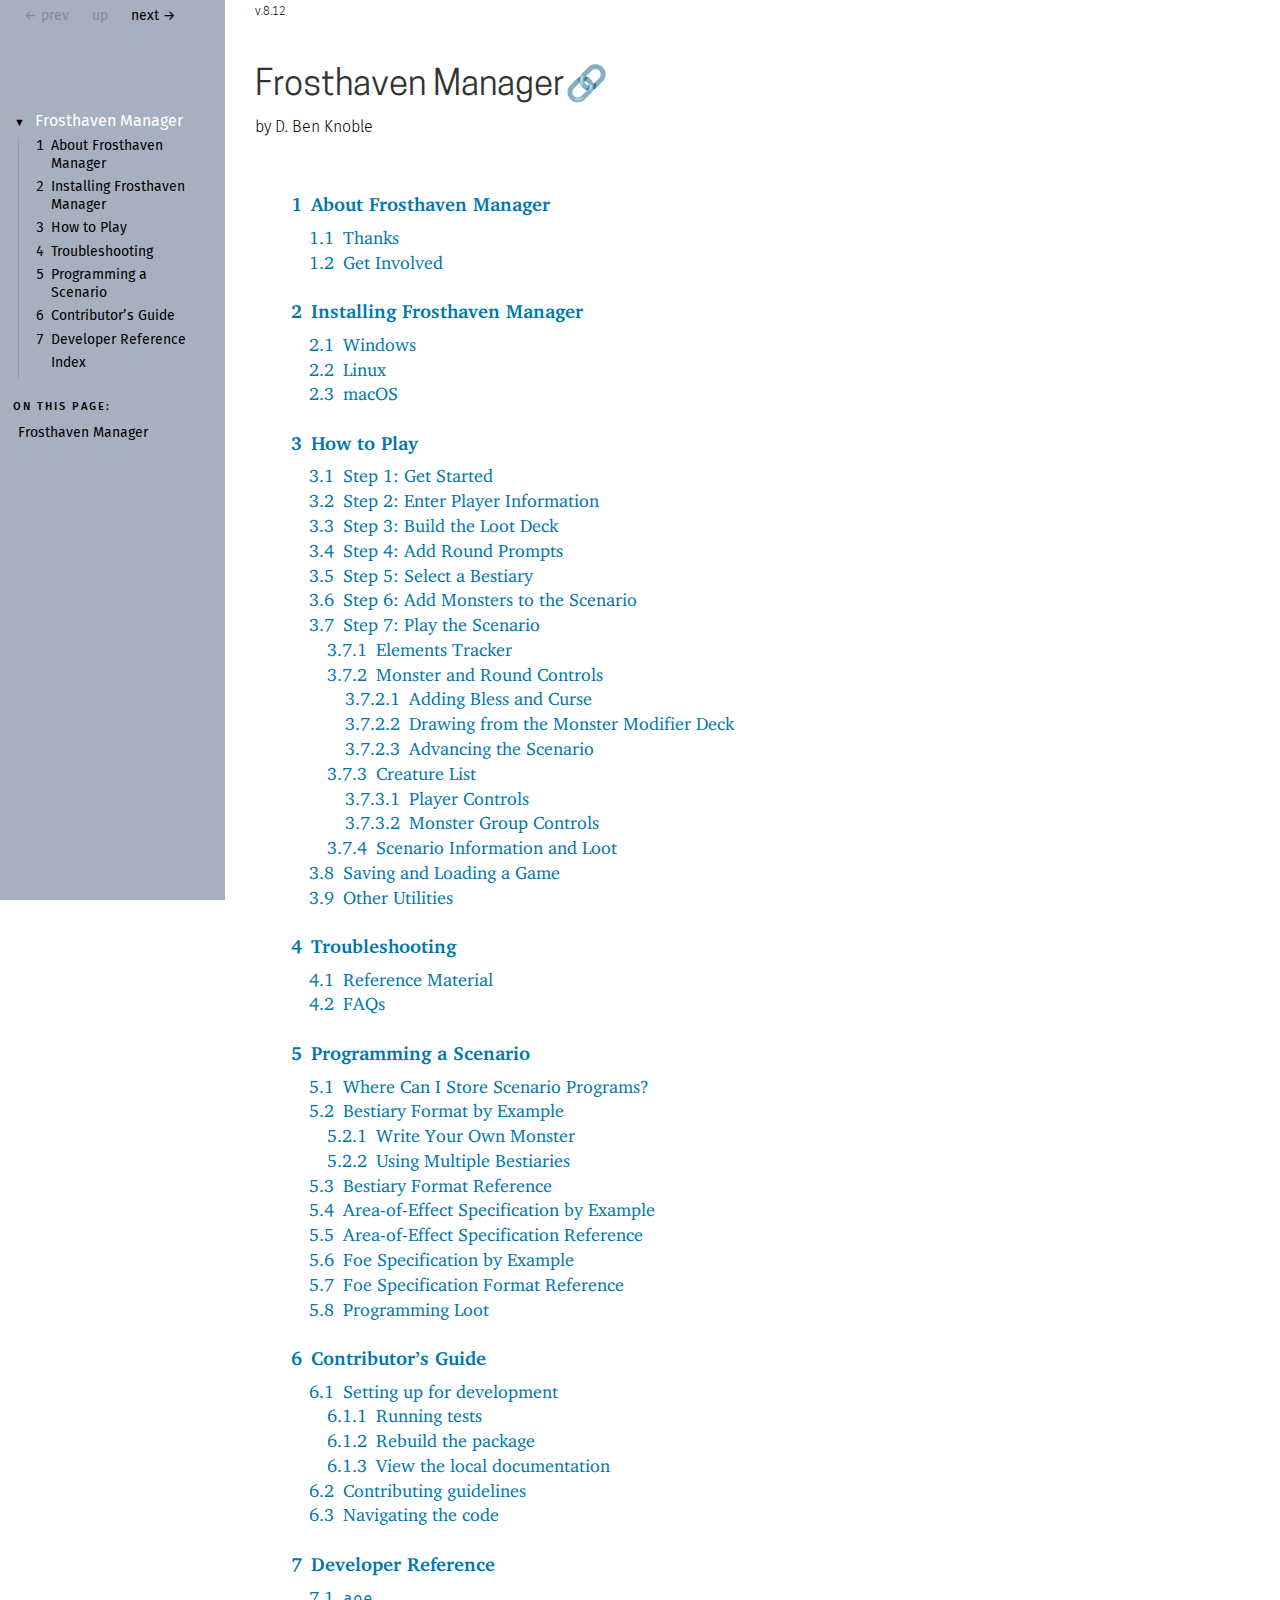
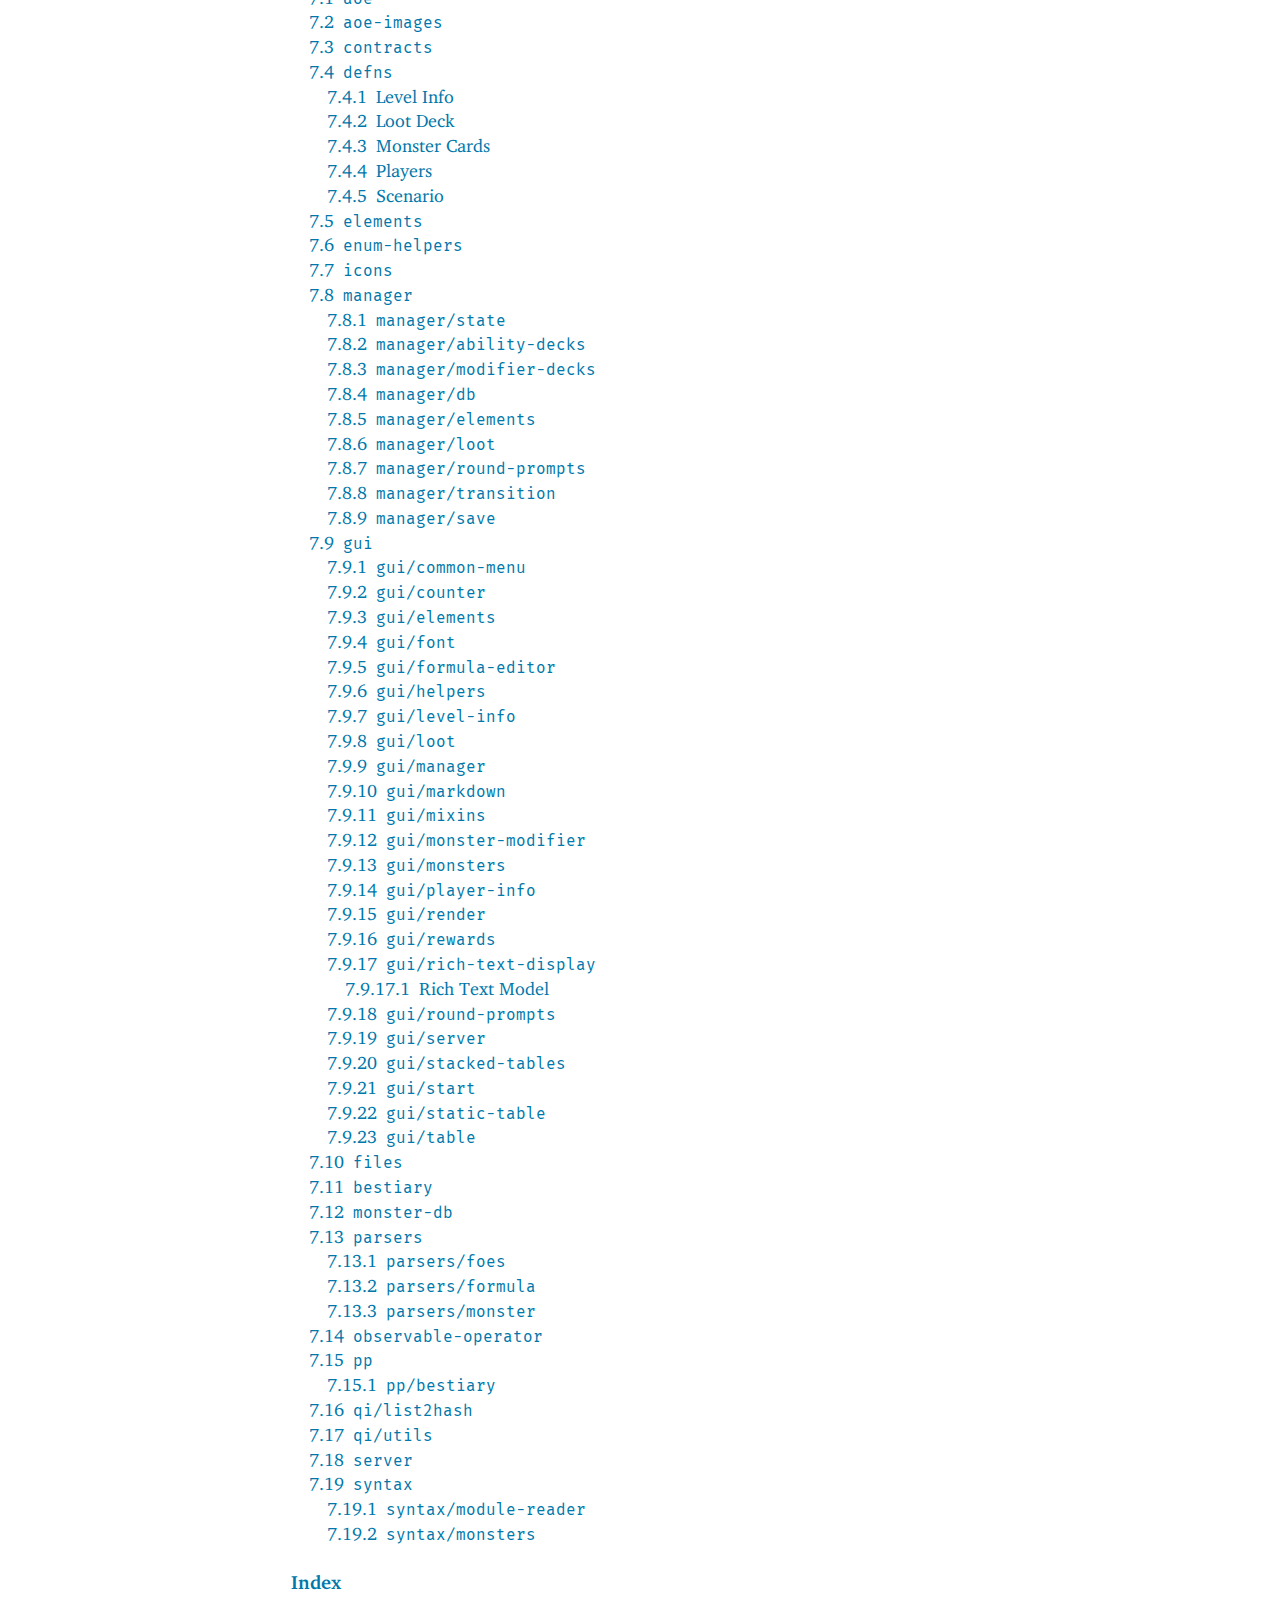
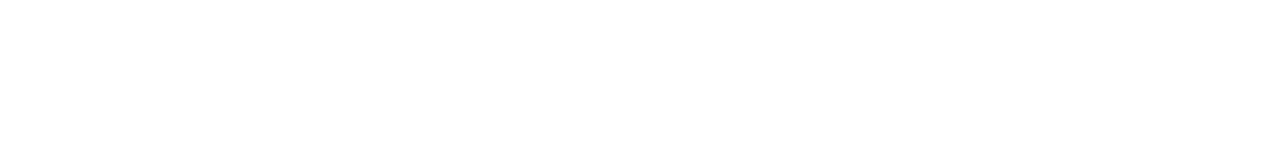
==== commit 956fb6e8: "Deploying to gh-pages from @ benknoble/frosthaven-manager@d38b3268fee14b1730436ddd5d0692f9be2f361d 🚀" ====
--- a/index.html
+++ b/index.html
@@ -1,2 +1,2 @@
 <!DOCTYPE html PUBLIC "-//W3C//DTD HTML 4.01 Transitional//EN" "http://www.w3.org/TR/html4/loose.dtd">
-<html><head><meta http-equiv="content-type" content="text/html; charset=utf-8"/><meta name="viewport" content="width=device-width, initial-scale=0.8"/><title>Frosthaven Manager</title><link rel="stylesheet" type="text/css" href="scribble.css" title="default"/><link rel="stylesheet" type="text/css" href="manual-style.css" title="default"/><link rel="stylesheet" type="text/css" href="manual-racket.css" title="default"/><script type="text/javascript" src="scribble-common.js"></script><script type="text/javascript" src="manual-racket.js"></script><!--[if IE 6]><style type="text/css">.SIEHidden { overflow: hidden; }</style><![endif]--></head><body id="scribble-racket-lang-org"><div class="tocset"><div class="tocview"><div class="tocviewlist tocviewlisttopspace"><div class="tocviewtitle"><table cellspacing="0" cellpadding="0"><tr><td style="width: 1em;"><a href="javascript:void(0);" title="Expand/Collapse" class="tocviewtoggle" onclick="TocviewToggle(this,&quot;tocview_0&quot;);">&#9660;</a></td><td></td><td><a href="" class="tocviewselflink" data-pltdoc="x">Frosthaven Manager</a></td></tr></table></div><div class="tocviewsublistonly" style="display: block;" id="tocview_0"><table cellspacing="0" cellpadding="0"><tr><td align="right">1&nbsp;</td><td><a href="about-frosthaven-manager.html" class="tocviewlink" data-pltdoc="x">About Frosthaven Manager</a></td></tr><tr><td align="right">2&nbsp;</td><td><a href="Installing_Frosthaven_Manager.html" class="tocviewlink" data-pltdoc="x">Installing Frosthaven Manager</a></td></tr><tr><td align="right">3&nbsp;</td><td><a href="How_to_Play.html" class="tocviewlink" data-pltdoc="x">How to Play</a></td></tr><tr><td align="right">4&nbsp;</td><td><a href="Troubleshooting.html" class="tocviewlink" data-pltdoc="x">Troubleshooting</a></td></tr><tr><td align="right">5&nbsp;</td><td><a href="Programming_a_Scenario.html" class="tocviewlink" data-pltdoc="x">Programming a Scenario</a></td></tr><tr><td align="right">6&nbsp;</td><td><a href="Contributor_s_Guide.html" class="tocviewlink" data-pltdoc="x">Contributor&rsquo;s Guide</a></td></tr><tr><td align="right">7&nbsp;</td><td><a href="Developer_Reference.html" class="tocviewlink" data-pltdoc="x">Developer Reference</a></td></tr><tr><td align="right"></td><td><a href="doc-index.html" class="tocviewlink" data-pltdoc="x">Index</a></td></tr></table></div></div></div><div class="tocsub"><div class="tocsubtitle">On this page:</div><table class="tocsublist" cellspacing="0"><tr><td><span class="tocsublinknumber"></span><a href="#%28part._.Frosthaven_.Manager%29" class="tocsubseclink" data-pltdoc="x">Frosthaven Manager</a></td></tr></table></div></div><div class="maincolumn"><div class="main"><div class="versionbox"><span class="version">8.12</span></div><div class="navsettop"><span class="navleft"><div class="nosearchform"></div>&nbsp;&nbsp;<span class="tocsettoggle">&nbsp;&nbsp;<a href="javascript:void(0);" title="show/hide table of contents" onclick="TocsetToggle();">contents</a></span></span><span class="navright">&nbsp;&nbsp;<span class="nonavigation">&larr; prev</span>&nbsp;&nbsp;<span class="nonavigation">up</span>&nbsp;&nbsp;<a href="about-frosthaven-manager.html" title="forward to &quot;1 About Frosthaven Manager&quot;" data-pltdoc="x" rel="next">next &rarr;</a></span>&nbsp;</div><h2 class="heading"><a name="(part._.Frosthaven_.Manager)"></a>Frosthaven Manager<span class="button-group"><a href="#(part._.Frosthaven_.Manager)" class="heading-anchor" title="Link to here">🔗</a><span style="visibility: hidden"> </span></span></h2><div class="SAuthorListBox"><span class="SAuthorList"><p class="author">D. Ben Knoble</p></span></div><table cellspacing="0" cellpadding="0"><tr><td><p><span class="hspace">&nbsp;&nbsp;&nbsp;&nbsp;</span><a href="about-frosthaven-manager.html" class="toptoclink" data-pltdoc="x">1<span class="hspace">&nbsp;</span>About Frosthaven Manager</a></p></td></tr><tr><td><p><span class="hspace">&nbsp;&nbsp;&nbsp;&nbsp;&nbsp;&nbsp;</span><a href="about-frosthaven-manager.html#%28part._thanks%29" class="toclink" data-pltdoc="x">1.1<span class="hspace">&nbsp;</span>Thanks</a></p></td></tr><tr><td><p><span class="hspace">&nbsp;&nbsp;&nbsp;&nbsp;&nbsp;&nbsp;</span><a href="about-frosthaven-manager.html#%28part._get-involved%29" class="toclink" data-pltdoc="x">1.2<span class="hspace">&nbsp;</span>Get Involved</a></p></td></tr><tr><td><p><span class="hspace"></span></p></td></tr><tr><td><p><span class="hspace">&nbsp;&nbsp;&nbsp;&nbsp;</span><a href="Installing_Frosthaven_Manager.html" class="toptoclink" data-pltdoc="x">2<span class="hspace">&nbsp;</span>Installing Frosthaven Manager</a></p></td></tr><tr><td><p><span class="hspace">&nbsp;&nbsp;&nbsp;&nbsp;&nbsp;&nbsp;</span><a href="Installing_Frosthaven_Manager.html#%28part._.Windows%29" class="toclink" data-pltdoc="x">2.1<span class="hspace">&nbsp;</span>Windows</a></p></td></tr><tr><td><p><span class="hspace">&nbsp;&nbsp;&nbsp;&nbsp;&nbsp;&nbsp;</span><a href="Installing_Frosthaven_Manager.html#%28part._.Linux%29" class="toclink" data-pltdoc="x">2.2<span class="hspace">&nbsp;</span>Linux</a></p></td></tr><tr><td><p><span class="hspace">&nbsp;&nbsp;&nbsp;&nbsp;&nbsp;&nbsp;</span><a href="Installing_Frosthaven_Manager.html#%28part._mac.O.S%29" class="toclink" data-pltdoc="x">2.3<span class="hspace">&nbsp;</span>macOS</a></p></td></tr><tr><td><p><span class="hspace"></span></p></td></tr><tr><td><p><span class="hspace">&nbsp;&nbsp;&nbsp;&nbsp;</span><a href="How_to_Play.html" class="toptoclink" data-pltdoc="x">3<span class="hspace">&nbsp;</span>How to Play</a></p></td></tr><tr><td><p><span class="hspace">&nbsp;&nbsp;&nbsp;&nbsp;&nbsp;&nbsp;</span><a href="How_to_Play.html#%28part._.Step_1__.Get_.Started%29" class="toclink" data-pltdoc="x">3.1<span class="hspace">&nbsp;</span>Step 1: Get Started</a></p></td></tr><tr><td><p><span class="hspace">&nbsp;&nbsp;&nbsp;&nbsp;&nbsp;&nbsp;</span><a href="How_to_Play.html#%28part._.Step_2__.Enter_.Player_.Information%29" class="toclink" data-pltdoc="x">3.2<span class="hspace">&nbsp;</span>Step 2: Enter Player Information</a></p></td></tr><tr><td><p><span class="hspace">&nbsp;&nbsp;&nbsp;&nbsp;&nbsp;&nbsp;</span><a href="How_to_Play.html#%28part._.Step_3__.Build_the_.Loot_.Deck%29" class="toclink" data-pltdoc="x">3.3<span class="hspace">&nbsp;</span>Step 3: Build the Loot Deck</a></p></td></tr><tr><td><p><span class="hspace">&nbsp;&nbsp;&nbsp;&nbsp;&nbsp;&nbsp;</span><a href="How_to_Play.html#%28part._.Step_4__.Add_.Round_.Prompts%29" class="toclink" data-pltdoc="x">3.4<span class="hspace">&nbsp;</span>Step 4: Add Round Prompts</a></p></td></tr><tr><td><p><span class="hspace">&nbsp;&nbsp;&nbsp;&nbsp;&nbsp;&nbsp;</span><a href="How_to_Play.html#%28part._select-monster-db%29" class="toclink" data-pltdoc="x">3.5<span class="hspace">&nbsp;</span>Step 5: Select a Bestiary</a></p></td></tr><tr><td><p><span class="hspace">&nbsp;&nbsp;&nbsp;&nbsp;&nbsp;&nbsp;</span><a href="How_to_Play.html#%28part._.Step_6__.Add_.Monsters_to_the_.Scenario%29" class="toclink" data-pltdoc="x">3.6<span class="hspace">&nbsp;</span>Step 6: Add Monsters to the Scenario</a></p></td></tr><tr><td><p><span class="hspace">&nbsp;&nbsp;&nbsp;&nbsp;&nbsp;&nbsp;</span><a href="How_to_Play.html#%28part._.Step_7__.Play_the_.Scenario%29" class="toclink" data-pltdoc="x">3.7<span class="hspace">&nbsp;</span>Step 7: Play the Scenario</a></p></td></tr><tr><td><p><span class="hspace">&nbsp;&nbsp;&nbsp;&nbsp;&nbsp;&nbsp;&nbsp;&nbsp;</span><a href="How_to_Play.html#%28part._.Elements_.Tracker%29" class="toclink" data-pltdoc="x">3.7.1<span class="hspace">&nbsp;</span>Elements Tracker</a></p></td></tr><tr><td><p><span class="hspace">&nbsp;&nbsp;&nbsp;&nbsp;&nbsp;&nbsp;&nbsp;&nbsp;</span><a href="How_to_Play.html#%28part._.Monster_and_.Round_.Controls%29" class="toclink" data-pltdoc="x">3.7.2<span class="hspace">&nbsp;</span>Monster and Round Controls</a></p></td></tr><tr><td><p><span class="hspace">&nbsp;&nbsp;&nbsp;&nbsp;&nbsp;&nbsp;&nbsp;&nbsp;&nbsp;&nbsp;</span><a href="How_to_Play.html#%28part._.Adding_.Bless_and_.Curse%29" class="toclink" data-pltdoc="x">3.7.2.1<span class="hspace">&nbsp;</span>Adding Bless and Curse</a></p></td></tr><tr><td><p><span class="hspace">&nbsp;&nbsp;&nbsp;&nbsp;&nbsp;&nbsp;&nbsp;&nbsp;&nbsp;&nbsp;</span><a href="How_to_Play.html#%28part._.Drawing_from_the_.Monster_.Modifier_.Deck%29" class="toclink" data-pltdoc="x">3.7.2.2<span class="hspace">&nbsp;</span>Drawing from the Monster Modifier Deck</a></p></td></tr><tr><td><p><span class="hspace">&nbsp;&nbsp;&nbsp;&nbsp;&nbsp;&nbsp;&nbsp;&nbsp;&nbsp;&nbsp;</span><a href="How_to_Play.html#%28part._.Advancing_the_.Scenario%29" class="toclink" data-pltdoc="x">3.7.2.3<span class="hspace">&nbsp;</span>Advancing the Scenario</a></p></td></tr><tr><td><p><span class="hspace">&nbsp;&nbsp;&nbsp;&nbsp;&nbsp;&nbsp;&nbsp;&nbsp;</span><a href="How_to_Play.html#%28part._.Creature_.List%29" class="toclink" data-pltdoc="x">3.7.3<span class="hspace">&nbsp;</span>Creature List</a></p></td></tr><tr><td><p><span class="hspace">&nbsp;&nbsp;&nbsp;&nbsp;&nbsp;&nbsp;&nbsp;&nbsp;&nbsp;&nbsp;</span><a href="How_to_Play.html#%28part._.Player_.Controls%29" class="toclink" data-pltdoc="x">3.7.3.1<span class="hspace">&nbsp;</span>Player Controls</a></p></td></tr><tr><td><p><span class="hspace">&nbsp;&nbsp;&nbsp;&nbsp;&nbsp;&nbsp;&nbsp;&nbsp;&nbsp;&nbsp;</span><a href="How_to_Play.html#%28part._.Monster_.Group_.Controls%29" class="toclink" data-pltdoc="x">3.7.3.2<span class="hspace">&nbsp;</span>Monster Group Controls</a></p></td></tr><tr><td><p><span class="hspace">&nbsp;&nbsp;&nbsp;&nbsp;&nbsp;&nbsp;&nbsp;&nbsp;</span><a href="How_to_Play.html#%28part._.Scenario_.Information_and_.Loot%29" class="toclink" data-pltdoc="x">3.7.4<span class="hspace">&nbsp;</span>Scenario Information and Loot</a></p></td></tr><tr><td><p><span class="hspace">&nbsp;&nbsp;&nbsp;&nbsp;&nbsp;&nbsp;</span><a href="How_to_Play.html#%28part._.Saving_and_.Loading_a_.Game%29" class="toclink" data-pltdoc="x">3.8<span class="hspace">&nbsp;</span>Saving and Loading a Game</a></p></td></tr><tr><td><p><span class="hspace">&nbsp;&nbsp;&nbsp;&nbsp;&nbsp;&nbsp;</span><a href="How_to_Play.html#%28part._.Other_.Utilities%29" class="toclink" data-pltdoc="x">3.9<span class="hspace">&nbsp;</span>Other Utilities</a></p></td></tr><tr><td><p><span class="hspace"></span></p></td></tr><tr><td><p><span class="hspace">&nbsp;&nbsp;&nbsp;&nbsp;</span><a href="Troubleshooting.html" class="toptoclink" data-pltdoc="x">4<span class="hspace">&nbsp;</span>Troubleshooting</a></p></td></tr><tr><td><p><span class="hspace">&nbsp;&nbsp;&nbsp;&nbsp;&nbsp;&nbsp;</span><a href="Troubleshooting.html#%28part._.Reference_.Material%29" class="toclink" data-pltdoc="x">4.1<span class="hspace">&nbsp;</span>Reference Material</a></p></td></tr><tr><td><p><span class="hspace">&nbsp;&nbsp;&nbsp;&nbsp;&nbsp;&nbsp;</span><a href="Troubleshooting.html#%28part._.F.A.Qs%29" class="toclink" data-pltdoc="x">4.2<span class="hspace">&nbsp;</span>FAQs</a></p></td></tr><tr><td><p><span class="hspace"></span></p></td></tr><tr><td><p><span class="hspace">&nbsp;&nbsp;&nbsp;&nbsp;</span><a href="Programming_a_Scenario.html" class="toptoclink" data-pltdoc="x">5<span class="hspace">&nbsp;</span>Programming a Scenario</a></p></td></tr><tr><td><p><span class="hspace">&nbsp;&nbsp;&nbsp;&nbsp;&nbsp;&nbsp;</span><a href="Programming_a_Scenario.html#%28part._.Where_.Can_.I_.Store_.Scenario_.Programs_%29" class="toclink" data-pltdoc="x">5.1<span class="hspace">&nbsp;</span>Where Can I Store Scenario Programs?</a></p></td></tr><tr><td><p><span class="hspace">&nbsp;&nbsp;&nbsp;&nbsp;&nbsp;&nbsp;</span><a href="Programming_a_Scenario.html#%28part._.Bestiary_.Format_by_.Example%29" class="toclink" data-pltdoc="x">5.2<span class="hspace">&nbsp;</span>Bestiary Format by Example</a></p></td></tr><tr><td><p><span class="hspace">&nbsp;&nbsp;&nbsp;&nbsp;&nbsp;&nbsp;&nbsp;&nbsp;</span><a href="Programming_a_Scenario.html#%28part._.Write_.Your_.Own_.Monster%29" class="toclink" data-pltdoc="x">5.2.1<span class="hspace">&nbsp;</span>Write Your Own Monster</a></p></td></tr><tr><td><p><span class="hspace">&nbsp;&nbsp;&nbsp;&nbsp;&nbsp;&nbsp;&nbsp;&nbsp;</span><a href="Programming_a_Scenario.html#%28part._.Using_.Multiple_.Bestiaries%29" class="toclink" data-pltdoc="x">5.2.2<span class="hspace">&nbsp;</span>Using Multiple Bestiaries</a></p></td></tr><tr><td><p><span class="hspace">&nbsp;&nbsp;&nbsp;&nbsp;&nbsp;&nbsp;</span><a href="Programming_a_Scenario.html#%28part._.Bestiary_.Format_.Reference%29" class="toclink" data-pltdoc="x">5.3<span class="hspace">&nbsp;</span>Bestiary Format Reference</a></p></td></tr><tr><td><p><span class="hspace">&nbsp;&nbsp;&nbsp;&nbsp;&nbsp;&nbsp;</span><a href="Programming_a_Scenario.html#%28part._.Area-of-.Effect_.Specification_by_.Example%29" class="toclink" data-pltdoc="x">5.4<span class="hspace">&nbsp;</span>Area-of-Effect Specification by Example</a></p></td></tr><tr><td><p><span class="hspace">&nbsp;&nbsp;&nbsp;&nbsp;&nbsp;&nbsp;</span><a href="Programming_a_Scenario.html#%28part._.Area-of-.Effect_.Specification_.Reference%29" class="toclink" data-pltdoc="x">5.5<span class="hspace">&nbsp;</span>Area-of-Effect Specification Reference</a></p></td></tr><tr><td><p><span class="hspace">&nbsp;&nbsp;&nbsp;&nbsp;&nbsp;&nbsp;</span><a href="Programming_a_Scenario.html#%28part._.Foe_.Specification_by_.Example%29" class="toclink" data-pltdoc="x">5.6<span class="hspace">&nbsp;</span>Foe Specification by Example</a></p></td></tr><tr><td><p><span class="hspace">&nbsp;&nbsp;&nbsp;&nbsp;&nbsp;&nbsp;</span><a href="Programming_a_Scenario.html#%28part._.Foe_.Specification_.Format_.Reference%29" class="toclink" data-pltdoc="x">5.7<span class="hspace">&nbsp;</span>Foe Specification Format Reference</a></p></td></tr><tr><td><p><span class="hspace">&nbsp;&nbsp;&nbsp;&nbsp;&nbsp;&nbsp;</span><a href="Programming_a_Scenario.html#%28part._.Programming_.Loot%29" class="toclink" data-pltdoc="x">5.8<span class="hspace">&nbsp;</span>Programming Loot</a></p></td></tr><tr><td><p><span class="hspace"></span></p></td></tr><tr><td><p><span class="hspace">&nbsp;&nbsp;&nbsp;&nbsp;</span><a href="Contributor_s_Guide.html" class="toptoclink" data-pltdoc="x">6<span class="hspace">&nbsp;</span>Contributor&rsquo;s Guide</a></p></td></tr><tr><td><p><span class="hspace">&nbsp;&nbsp;&nbsp;&nbsp;&nbsp;&nbsp;</span><a href="Contributor_s_Guide.html#%28part._.Setting_up_for_development%29" class="toclink" data-pltdoc="x">6.1<span class="hspace">&nbsp;</span>Setting up for development</a></p></td></tr><tr><td><p><span class="hspace">&nbsp;&nbsp;&nbsp;&nbsp;&nbsp;&nbsp;&nbsp;&nbsp;</span><a href="Contributor_s_Guide.html#%28part._.Running_tests%29" class="toclink" data-pltdoc="x">6.1.1<span class="hspace">&nbsp;</span>Running tests</a></p></td></tr><tr><td><p><span class="hspace">&nbsp;&nbsp;&nbsp;&nbsp;&nbsp;&nbsp;&nbsp;&nbsp;</span><a href="Contributor_s_Guide.html#%28part._.Rebuild_the_package%29" class="toclink" data-pltdoc="x">6.1.2<span class="hspace">&nbsp;</span>Rebuild the package</a></p></td></tr><tr><td><p><span class="hspace">&nbsp;&nbsp;&nbsp;&nbsp;&nbsp;&nbsp;&nbsp;&nbsp;</span><a href="Contributor_s_Guide.html#%28part._.View_the_local_documentation%29" class="toclink" data-pltdoc="x">6.1.3<span class="hspace">&nbsp;</span>View the local documentation</a></p></td></tr><tr><td><p><span class="hspace">&nbsp;&nbsp;&nbsp;&nbsp;&nbsp;&nbsp;</span><a href="Contributor_s_Guide.html#%28part._.Contributing_guidelines%29" class="toclink" data-pltdoc="x">6.2<span class="hspace">&nbsp;</span>Contributing guidelines</a></p></td></tr><tr><td><p><span class="hspace">&nbsp;&nbsp;&nbsp;&nbsp;&nbsp;&nbsp;</span><a href="Contributor_s_Guide.html#%28part._.Navigating_the_code%29" class="toclink" data-pltdoc="x">6.3<span class="hspace">&nbsp;</span>Navigating the code</a></p></td></tr><tr><td><p><span class="hspace"></span></p></td></tr><tr><td><p><span class="hspace">&nbsp;&nbsp;&nbsp;&nbsp;</span><a href="Developer_Reference.html" class="toptoclink" data-pltdoc="x">7<span class="hspace">&nbsp;</span>Developer Reference</a></p></td></tr><tr><td><p><span class="hspace">&nbsp;&nbsp;&nbsp;&nbsp;&nbsp;&nbsp;</span><a href="Developer_Reference.html#%28part._aoe%29" class="toclink" data-pltdoc="x">7.1<span class="hspace">&nbsp;</span><span class="stt">aoe</span></a></p></td></tr><tr><td><p><span class="hspace">&nbsp;&nbsp;&nbsp;&nbsp;&nbsp;&nbsp;</span><a href="Developer_Reference.html#%28part._aoe-images%29" class="toclink" data-pltdoc="x">7.2<span class="hspace">&nbsp;</span><span class="stt">aoe-images</span></a></p></td></tr><tr><td><p><span class="hspace">&nbsp;&nbsp;&nbsp;&nbsp;&nbsp;&nbsp;</span><a href="Developer_Reference.html#%28part._contracts%29" class="toclink" data-pltdoc="x">7.3<span class="hspace">&nbsp;</span><span class="stt">contracts</span></a></p></td></tr><tr><td><p><span class="hspace">&nbsp;&nbsp;&nbsp;&nbsp;&nbsp;&nbsp;</span><a href="Developer_Reference.html#%28part._defns%29" class="toclink" data-pltdoc="x">7.4<span class="hspace">&nbsp;</span><span class="stt">defns</span></a></p></td></tr><tr><td><p><span class="hspace">&nbsp;&nbsp;&nbsp;&nbsp;&nbsp;&nbsp;&nbsp;&nbsp;</span><a href="Developer_Reference.html#%28part._.Level_.Info%29" class="toclink" data-pltdoc="x">7.4.1<span class="hspace">&nbsp;</span>Level Info</a></p></td></tr><tr><td><p><span class="hspace">&nbsp;&nbsp;&nbsp;&nbsp;&nbsp;&nbsp;&nbsp;&nbsp;</span><a href="Developer_Reference.html#%28part._.Loot_.Deck%29" class="toclink" data-pltdoc="x">7.4.2<span class="hspace">&nbsp;</span>Loot Deck</a></p></td></tr><tr><td><p><span class="hspace">&nbsp;&nbsp;&nbsp;&nbsp;&nbsp;&nbsp;&nbsp;&nbsp;</span><a href="Developer_Reference.html#%28part._.Monster_.Cards%29" class="toclink" data-pltdoc="x">7.4.3<span class="hspace">&nbsp;</span>Monster Cards</a></p></td></tr><tr><td><p><span class="hspace">&nbsp;&nbsp;&nbsp;&nbsp;&nbsp;&nbsp;&nbsp;&nbsp;</span><a href="Developer_Reference.html#%28part._.Players%29" class="toclink" data-pltdoc="x">7.4.4<span class="hspace">&nbsp;</span>Players</a></p></td></tr><tr><td><p><span class="hspace">&nbsp;&nbsp;&nbsp;&nbsp;&nbsp;&nbsp;&nbsp;&nbsp;</span><a href="Developer_Reference.html#%28part._.Scenario%29" class="toclink" data-pltdoc="x">7.4.5<span class="hspace">&nbsp;</span>Scenario</a></p></td></tr><tr><td><p><span class="hspace">&nbsp;&nbsp;&nbsp;&nbsp;&nbsp;&nbsp;</span><a href="Developer_Reference.html#%28part._elements%29" class="toclink" data-pltdoc="x">7.5<span class="hspace">&nbsp;</span><span class="stt">elements</span></a></p></td></tr><tr><td><p><span class="hspace">&nbsp;&nbsp;&nbsp;&nbsp;&nbsp;&nbsp;</span><a href="Developer_Reference.html#%28part._enum-helpers%29" class="toclink" data-pltdoc="x">7.6<span class="hspace">&nbsp;</span><span class="stt">enum-helpers</span></a></p></td></tr><tr><td><p><span class="hspace">&nbsp;&nbsp;&nbsp;&nbsp;&nbsp;&nbsp;</span><a href="Developer_Reference.html#%28part._icons%29" class="toclink" data-pltdoc="x">7.7<span class="hspace">&nbsp;</span><span class="stt">icons</span></a></p></td></tr><tr><td><p><span class="hspace">&nbsp;&nbsp;&nbsp;&nbsp;&nbsp;&nbsp;</span><a href="Developer_Reference.html#%28part._manager%29" class="toclink" data-pltdoc="x">7.8<span class="hspace">&nbsp;</span><span class="stt">manager</span></a></p></td></tr><tr><td><p><span class="hspace">&nbsp;&nbsp;&nbsp;&nbsp;&nbsp;&nbsp;&nbsp;&nbsp;</span><a href="Developer_Reference.html#%28part._manager_state%29" class="toclink" data-pltdoc="x">7.8.1<span class="hspace">&nbsp;</span><span class="stt">manager/state</span></a></p></td></tr><tr><td><p><span class="hspace">&nbsp;&nbsp;&nbsp;&nbsp;&nbsp;&nbsp;&nbsp;&nbsp;</span><a href="Developer_Reference.html#%28part._manager_ability-decks%29" class="toclink" data-pltdoc="x">7.8.2<span class="hspace">&nbsp;</span><span class="stt">manager/ability-decks</span></a></p></td></tr><tr><td><p><span class="hspace">&nbsp;&nbsp;&nbsp;&nbsp;&nbsp;&nbsp;&nbsp;&nbsp;</span><a href="Developer_Reference.html#%28part._manager_modifier-decks%29" class="toclink" data-pltdoc="x">7.8.3<span class="hspace">&nbsp;</span><span class="stt">manager/modifier-decks</span></a></p></td></tr><tr><td><p><span class="hspace">&nbsp;&nbsp;&nbsp;&nbsp;&nbsp;&nbsp;&nbsp;&nbsp;</span><a href="Developer_Reference.html#%28part._manager_db%29" class="toclink" data-pltdoc="x">7.8.4<span class="hspace">&nbsp;</span><span class="stt">manager/db</span></a></p></td></tr><tr><td><p><span class="hspace">&nbsp;&nbsp;&nbsp;&nbsp;&nbsp;&nbsp;&nbsp;&nbsp;</span><a href="Developer_Reference.html#%28part._manager_elements%29" class="toclink" data-pltdoc="x">7.8.5<span class="hspace">&nbsp;</span><span class="stt">manager/elements</span></a></p></td></tr><tr><td><p><span class="hspace">&nbsp;&nbsp;&nbsp;&nbsp;&nbsp;&nbsp;&nbsp;&nbsp;</span><a href="Developer_Reference.html#%28part._manager_loot%29" class="toclink" data-pltdoc="x">7.8.6<span class="hspace">&nbsp;</span><span class="stt">manager/loot</span></a></p></td></tr><tr><td><p><span class="hspace">&nbsp;&nbsp;&nbsp;&nbsp;&nbsp;&nbsp;&nbsp;&nbsp;</span><a href="Developer_Reference.html#%28part._manager_round-prompts%29" class="toclink" data-pltdoc="x">7.8.7<span class="hspace">&nbsp;</span><span class="stt">manager/round-prompts</span></a></p></td></tr><tr><td><p><span class="hspace">&nbsp;&nbsp;&nbsp;&nbsp;&nbsp;&nbsp;&nbsp;&nbsp;</span><a href="Developer_Reference.html#%28part._manager_transition%29" class="toclink" data-pltdoc="x">7.8.8<span class="hspace">&nbsp;</span><span class="stt">manager/transition</span></a></p></td></tr><tr><td><p><span class="hspace">&nbsp;&nbsp;&nbsp;&nbsp;&nbsp;&nbsp;&nbsp;&nbsp;</span><a href="Developer_Reference.html#%28part._manager_save%29" class="toclink" data-pltdoc="x">7.8.9<span class="hspace">&nbsp;</span><span class="stt">manager/save</span></a></p></td></tr><tr><td><p><span class="hspace">&nbsp;&nbsp;&nbsp;&nbsp;&nbsp;&nbsp;</span><a href="Developer_Reference.html#%28part._frosthaven-manager%2Fgui%29" class="toclink" data-pltdoc="x">7.9<span class="hspace">&nbsp;</span><span class="stt">gui</span></a></p></td></tr><tr><td><p><span class="hspace">&nbsp;&nbsp;&nbsp;&nbsp;&nbsp;&nbsp;&nbsp;&nbsp;</span><a href="Developer_Reference.html#%28part._gui_common-menu%29" class="toclink" data-pltdoc="x">7.9.1<span class="hspace">&nbsp;</span><span class="stt">gui/common-menu</span></a></p></td></tr><tr><td><p><span class="hspace">&nbsp;&nbsp;&nbsp;&nbsp;&nbsp;&nbsp;&nbsp;&nbsp;</span><a href="Developer_Reference.html#%28part._gui_counter%29" class="toclink" data-pltdoc="x">7.9.2<span class="hspace">&nbsp;</span><span class="stt">gui/counter</span></a></p></td></tr><tr><td><p><span class="hspace">&nbsp;&nbsp;&nbsp;&nbsp;&nbsp;&nbsp;&nbsp;&nbsp;</span><a href="Developer_Reference.html#%28part._gui_elements%29" class="toclink" data-pltdoc="x">7.9.3<span class="hspace">&nbsp;</span><span class="stt">gui/elements</span></a></p></td></tr><tr><td><p><span class="hspace">&nbsp;&nbsp;&nbsp;&nbsp;&nbsp;&nbsp;&nbsp;&nbsp;</span><a href="Developer_Reference.html#%28part._gui_font%29" class="toclink" data-pltdoc="x">7.9.4<span class="hspace">&nbsp;</span><span class="stt">gui/font</span></a></p></td></tr><tr><td><p><span class="hspace">&nbsp;&nbsp;&nbsp;&nbsp;&nbsp;&nbsp;&nbsp;&nbsp;</span><a href="Developer_Reference.html#%28part._gui_formula-editor%29" class="toclink" data-pltdoc="x">7.9.5<span class="hspace">&nbsp;</span><span class="stt">gui/formula-editor</span></a></p></td></tr><tr><td><p><span class="hspace">&nbsp;&nbsp;&nbsp;&nbsp;&nbsp;&nbsp;&nbsp;&nbsp;</span><a href="Developer_Reference.html#%28part._gui_helpers%29" class="toclink" data-pltdoc="x">7.9.6<span class="hspace">&nbsp;</span><span class="stt">gui/helpers</span></a></p></td></tr><tr><td><p><span class="hspace">&nbsp;&nbsp;&nbsp;&nbsp;&nbsp;&nbsp;&nbsp;&nbsp;</span><a href="Developer_Reference.html#%28part._gui_level-info%29" class="toclink" data-pltdoc="x">7.9.7<span class="hspace">&nbsp;</span><span class="stt">gui/level-info</span></a></p></td></tr><tr><td><p><span class="hspace">&nbsp;&nbsp;&nbsp;&nbsp;&nbsp;&nbsp;&nbsp;&nbsp;</span><a href="Developer_Reference.html#%28part._gui_loot%29" class="toclink" data-pltdoc="x">7.9.8<span class="hspace">&nbsp;</span><span class="stt">gui/loot</span></a></p></td></tr><tr><td><p><span class="hspace">&nbsp;&nbsp;&nbsp;&nbsp;&nbsp;&nbsp;&nbsp;&nbsp;</span><a href="Developer_Reference.html#%28part._gui_manager%29" class="toclink" data-pltdoc="x">7.9.9<span class="hspace">&nbsp;</span><span class="stt">gui/manager</span></a></p></td></tr><tr><td><p><span class="hspace">&nbsp;&nbsp;&nbsp;&nbsp;&nbsp;&nbsp;&nbsp;&nbsp;</span><a href="Developer_Reference.html#%28part._gui_markdown%29" class="toclink" data-pltdoc="x">7.9.10<span class="hspace">&nbsp;</span><span class="stt">gui/markdown</span></a></p></td></tr><tr><td><p><span class="hspace">&nbsp;&nbsp;&nbsp;&nbsp;&nbsp;&nbsp;&nbsp;&nbsp;</span><a href="Developer_Reference.html#%28part._gui_mixins%29" class="toclink" data-pltdoc="x">7.9.11<span class="hspace">&nbsp;</span><span class="stt">gui/mixins</span></a></p></td></tr><tr><td><p><span class="hspace">&nbsp;&nbsp;&nbsp;&nbsp;&nbsp;&nbsp;&nbsp;&nbsp;</span><a href="Developer_Reference.html#%28part._gui_monsters%29" class="toclink" data-pltdoc="x">7.9.12<span class="hspace">&nbsp;</span><span class="stt">gui/monsters</span></a></p></td></tr><tr><td><p><span class="hspace">&nbsp;&nbsp;&nbsp;&nbsp;&nbsp;&nbsp;&nbsp;&nbsp;</span><a href="Developer_Reference.html#%28part._gui_player-info%29" class="toclink" data-pltdoc="x">7.9.13<span class="hspace">&nbsp;</span><span class="stt">gui/player-info</span></a></p></td></tr><tr><td><p><span class="hspace">&nbsp;&nbsp;&nbsp;&nbsp;&nbsp;&nbsp;&nbsp;&nbsp;</span><a href="Developer_Reference.html#%28part._gui_render%29" class="toclink" data-pltdoc="x">7.9.14<span class="hspace">&nbsp;</span><span class="stt">gui/render</span></a></p></td></tr><tr><td><p><span class="hspace">&nbsp;&nbsp;&nbsp;&nbsp;&nbsp;&nbsp;&nbsp;&nbsp;</span><a href="Developer_Reference.html#%28part._gui_rewards%29" class="toclink" data-pltdoc="x">7.9.15<span class="hspace">&nbsp;</span><span class="stt">gui/rewards</span></a></p></td></tr><tr><td><p><span class="hspace">&nbsp;&nbsp;&nbsp;&nbsp;&nbsp;&nbsp;&nbsp;&nbsp;</span><a href="Developer_Reference.html#%28part._gui_rich-text-display%29" class="toclink" data-pltdoc="x">7.9.16<span class="hspace">&nbsp;</span><span class="stt">gui/rich-text-display</span></a></p></td></tr><tr><td><p><span class="hspace">&nbsp;&nbsp;&nbsp;&nbsp;&nbsp;&nbsp;&nbsp;&nbsp;&nbsp;&nbsp;</span><a href="Developer_Reference.html#%28part._.Rich_.Text_.Model%29" class="toclink" data-pltdoc="x">7.9.16.1<span class="hspace">&nbsp;</span>Rich Text Model</a></p></td></tr><tr><td><p><span class="hspace">&nbsp;&nbsp;&nbsp;&nbsp;&nbsp;&nbsp;&nbsp;&nbsp;</span><a href="Developer_Reference.html#%28part._gui_round-prompts%29" class="toclink" data-pltdoc="x">7.9.17<span class="hspace">&nbsp;</span><span class="stt">gui/round-prompts</span></a></p></td></tr><tr><td><p><span class="hspace">&nbsp;&nbsp;&nbsp;&nbsp;&nbsp;&nbsp;&nbsp;&nbsp;</span><a href="Developer_Reference.html#%28part._gui_server%29" class="toclink" data-pltdoc="x">7.9.18<span class="hspace">&nbsp;</span><span class="stt">gui/server</span></a></p></td></tr><tr><td><p><span class="hspace">&nbsp;&nbsp;&nbsp;&nbsp;&nbsp;&nbsp;&nbsp;&nbsp;</span><a href="Developer_Reference.html#%28part._gui_stacked-tables%29" class="toclink" data-pltdoc="x">7.9.19<span class="hspace">&nbsp;</span><span class="stt">gui/stacked-tables</span></a></p></td></tr><tr><td><p><span class="hspace">&nbsp;&nbsp;&nbsp;&nbsp;&nbsp;&nbsp;&nbsp;&nbsp;</span><a href="Developer_Reference.html#%28part._gui_start%29" class="toclink" data-pltdoc="x">7.9.20<span class="hspace">&nbsp;</span><span class="stt">gui/start</span></a></p></td></tr><tr><td><p><span class="hspace">&nbsp;&nbsp;&nbsp;&nbsp;&nbsp;&nbsp;&nbsp;&nbsp;</span><a href="Developer_Reference.html#%28part._gui_static-table%29" class="toclink" data-pltdoc="x">7.9.21<span class="hspace">&nbsp;</span><span class="stt">gui/static-table</span></a></p></td></tr><tr><td><p><span class="hspace">&nbsp;&nbsp;&nbsp;&nbsp;&nbsp;&nbsp;&nbsp;&nbsp;</span><a href="Developer_Reference.html#%28part._gui_table%29" class="toclink" data-pltdoc="x">7.9.22<span class="hspace">&nbsp;</span><span class="stt">gui/table</span></a></p></td></tr><tr><td><p><span class="hspace">&nbsp;&nbsp;&nbsp;&nbsp;&nbsp;&nbsp;</span><a href="Developer_Reference.html#%28part._files%29" class="toclink" data-pltdoc="x">7.10<span class="hspace">&nbsp;</span><span class="stt">files</span></a></p></td></tr><tr><td><p><span class="hspace">&nbsp;&nbsp;&nbsp;&nbsp;&nbsp;&nbsp;</span><a href="Developer_Reference.html#%28part._bestiary%29" class="toclink" data-pltdoc="x">7.11<span class="hspace">&nbsp;</span><span class="stt">bestiary</span></a></p></td></tr><tr><td><p><span class="hspace">&nbsp;&nbsp;&nbsp;&nbsp;&nbsp;&nbsp;</span><a href="Developer_Reference.html#%28part._monster-db%29" class="toclink" data-pltdoc="x">7.12<span class="hspace">&nbsp;</span><span class="stt">monster-db</span></a></p></td></tr><tr><td><p><span class="hspace">&nbsp;&nbsp;&nbsp;&nbsp;&nbsp;&nbsp;</span><a href="Developer_Reference.html#%28part._parsers%29" class="toclink" data-pltdoc="x">7.13<span class="hspace">&nbsp;</span><span class="stt">parsers</span></a></p></td></tr><tr><td><p><span class="hspace">&nbsp;&nbsp;&nbsp;&nbsp;&nbsp;&nbsp;&nbsp;&nbsp;</span><a href="Developer_Reference.html#%28part._parsers_foes%29" class="toclink" data-pltdoc="x">7.13.1<span class="hspace">&nbsp;</span><span class="stt">parsers/foes</span></a></p></td></tr><tr><td><p><span class="hspace">&nbsp;&nbsp;&nbsp;&nbsp;&nbsp;&nbsp;&nbsp;&nbsp;</span><a href="Developer_Reference.html#%28part._parsers_formula%29" class="toclink" data-pltdoc="x">7.13.2<span class="hspace">&nbsp;</span><span class="stt">parsers/formula</span></a></p></td></tr><tr><td><p><span class="hspace">&nbsp;&nbsp;&nbsp;&nbsp;&nbsp;&nbsp;&nbsp;&nbsp;</span><a href="Developer_Reference.html#%28part._parsers_monster%29" class="toclink" data-pltdoc="x">7.13.3<span class="hspace">&nbsp;</span><span class="stt">parsers/monster</span></a></p></td></tr><tr><td><p><span class="hspace">&nbsp;&nbsp;&nbsp;&nbsp;&nbsp;&nbsp;</span><a href="Developer_Reference.html#%28part._observable-operator%29" class="toclink" data-pltdoc="x">7.14<span class="hspace">&nbsp;</span><span class="stt">observable-operator</span></a></p></td></tr><tr><td><p><span class="hspace">&nbsp;&nbsp;&nbsp;&nbsp;&nbsp;&nbsp;</span><a href="Developer_Reference.html#%28part._pp%29" class="toclink" data-pltdoc="x">7.15<span class="hspace">&nbsp;</span><span class="stt">pp</span></a></p></td></tr><tr><td><p><span class="hspace">&nbsp;&nbsp;&nbsp;&nbsp;&nbsp;&nbsp;&nbsp;&nbsp;</span><a href="Developer_Reference.html#%28part._pp_bestiary%29" class="toclink" data-pltdoc="x">7.15.1<span class="hspace">&nbsp;</span><span class="stt">pp/bestiary</span></a></p></td></tr><tr><td><p><span class="hspace">&nbsp;&nbsp;&nbsp;&nbsp;&nbsp;&nbsp;</span><a href="Developer_Reference.html#%28part._qi%29" class="toclink" data-pltdoc="x">7.16<span class="hspace">&nbsp;</span><span class="stt">qi</span></a></p></td></tr><tr><td><p><span class="hspace">&nbsp;&nbsp;&nbsp;&nbsp;&nbsp;&nbsp;&nbsp;&nbsp;</span><a href="Developer_Reference.html#%28part._qi_list2hash%29" class="toclink" data-pltdoc="x">7.16.1<span class="hspace">&nbsp;</span><span class="stt">qi/list2hash</span></a></p></td></tr><tr><td><p><span class="hspace">&nbsp;&nbsp;&nbsp;&nbsp;&nbsp;&nbsp;&nbsp;&nbsp;</span><a href="Developer_Reference.html#%28part._qi_utils%29" class="toclink" data-pltdoc="x">7.16.2<span class="hspace">&nbsp;</span><span class="stt">qi/utils</span></a></p></td></tr><tr><td><p><span class="hspace">&nbsp;&nbsp;&nbsp;&nbsp;&nbsp;&nbsp;</span><a href="Developer_Reference.html#%28part._server%29" class="toclink" data-pltdoc="x">7.17<span class="hspace">&nbsp;</span><span class="stt">server</span></a></p></td></tr><tr><td><p><span class="hspace">&nbsp;&nbsp;&nbsp;&nbsp;&nbsp;&nbsp;</span><a href="Developer_Reference.html#%28part._syntax%29" class="toclink" data-pltdoc="x">7.18<span class="hspace">&nbsp;</span><span class="stt">syntax</span></a></p></td></tr><tr><td><p><span class="hspace">&nbsp;&nbsp;&nbsp;&nbsp;&nbsp;&nbsp;&nbsp;&nbsp;</span><a href="Developer_Reference.html#%28part._syntax_module-reader%29" class="toclink" data-pltdoc="x">7.18.1<span class="hspace">&nbsp;</span><span class="stt">syntax/module-reader</span></a></p></td></tr><tr><td><p><span class="hspace">&nbsp;&nbsp;&nbsp;&nbsp;&nbsp;&nbsp;&nbsp;&nbsp;</span><a href="Developer_Reference.html#%28part._syntax_monsters%29" class="toclink" data-pltdoc="x">7.18.2<span class="hspace">&nbsp;</span><span class="stt">syntax/monsters</span></a></p></td></tr><tr><td><p><span class="hspace"></span></p></td></tr><tr><td><p><span class="hspace">&nbsp;&nbsp;&nbsp;&nbsp;</span><a href="doc-index.html" class="toptoclink" data-pltdoc="x">Index</a></p></td></tr></table><div class="navsetbottom"><span class="navleft"><div class="nosearchform"></div>&nbsp;&nbsp;<span class="tocsettoggle">&nbsp;&nbsp;<a href="javascript:void(0);" title="show/hide table of contents" onclick="TocsetToggle();">contents</a></span></span><span class="navright">&nbsp;&nbsp;<span class="nonavigation">&larr; prev</span>&nbsp;&nbsp;<span class="nonavigation">up</span>&nbsp;&nbsp;<a href="about-frosthaven-manager.html" title="forward to &quot;1 About Frosthaven Manager&quot;" data-pltdoc="x" rel="next">next &rarr;</a></span>&nbsp;</div></div></div><div id="contextindicator">&nbsp;</div></body></html>+<html><head><meta http-equiv="content-type" content="text/html; charset=utf-8"/><meta name="viewport" content="width=device-width, initial-scale=0.8"/><title>Frosthaven Manager</title><link rel="stylesheet" type="text/css" href="scribble.css" title="default"/><link rel="stylesheet" type="text/css" href="manual-style.css" title="default"/><link rel="stylesheet" type="text/css" href="manual-racket.css" title="default"/><script type="text/javascript" src="scribble-common.js"></script><script type="text/javascript" src="manual-racket.js"></script><!--[if IE 6]><style type="text/css">.SIEHidden { overflow: hidden; }</style><![endif]--></head><body id="scribble-racket-lang-org"><div class="tocset"><div class="tocview"><div class="tocviewlist tocviewlisttopspace"><div class="tocviewtitle"><table cellspacing="0" cellpadding="0"><tr><td style="width: 1em;"><a href="javascript:void(0);" title="Expand/Collapse" class="tocviewtoggle" onclick="TocviewToggle(this,&quot;tocview_0&quot;);">&#9660;</a></td><td></td><td><a href="" class="tocviewselflink" data-pltdoc="x">Frosthaven Manager</a></td></tr></table></div><div class="tocviewsublistonly" style="display: block;" id="tocview_0"><table cellspacing="0" cellpadding="0"><tr><td align="right">1&nbsp;</td><td><a href="about-frosthaven-manager.html" class="tocviewlink" data-pltdoc="x">About Frosthaven Manager</a></td></tr><tr><td align="right">2&nbsp;</td><td><a href="Installing_Frosthaven_Manager.html" class="tocviewlink" data-pltdoc="x">Installing Frosthaven Manager</a></td></tr><tr><td align="right">3&nbsp;</td><td><a href="How_to_Play.html" class="tocviewlink" data-pltdoc="x">How to Play</a></td></tr><tr><td align="right">4&nbsp;</td><td><a href="Troubleshooting.html" class="tocviewlink" data-pltdoc="x">Troubleshooting</a></td></tr><tr><td align="right">5&nbsp;</td><td><a href="Programming_a_Scenario.html" class="tocviewlink" data-pltdoc="x">Programming a Scenario</a></td></tr><tr><td align="right">6&nbsp;</td><td><a href="Contributor_s_Guide.html" class="tocviewlink" data-pltdoc="x">Contributor&rsquo;s Guide</a></td></tr><tr><td align="right">7&nbsp;</td><td><a href="Developer_Reference.html" class="tocviewlink" data-pltdoc="x">Developer Reference</a></td></tr><tr><td align="right"></td><td><a href="doc-index.html" class="tocviewlink" data-pltdoc="x">Index</a></td></tr></table></div></div></div><div class="tocsub"><div class="tocsubtitle">On this page:</div><table class="tocsublist" cellspacing="0"><tr><td><span class="tocsublinknumber"></span><a href="#%28part._.Frosthaven_.Manager%29" class="tocsubseclink" data-pltdoc="x">Frosthaven Manager</a></td></tr></table></div></div><div class="maincolumn"><div class="main"><div class="versionbox"><span class="version">8.12</span></div><div class="navsettop"><span class="navleft"><div class="nosearchform"></div>&nbsp;&nbsp;<span class="tocsettoggle">&nbsp;&nbsp;<a href="javascript:void(0);" title="show/hide table of contents" onclick="TocsetToggle();">contents</a></span></span><span class="navright">&nbsp;&nbsp;<span class="nonavigation">&larr; prev</span>&nbsp;&nbsp;<span class="nonavigation">up</span>&nbsp;&nbsp;<a href="about-frosthaven-manager.html" title="forward to &quot;1 About Frosthaven Manager&quot;" data-pltdoc="x" rel="next">next &rarr;</a></span>&nbsp;</div><h2 class="heading"><a name="(part._.Frosthaven_.Manager)"></a>Frosthaven Manager<span class="button-group"><a href="#(part._.Frosthaven_.Manager)" class="heading-anchor" title="Link to here">🔗</a><span style="visibility: hidden"> </span></span></h2><div class="SAuthorListBox"><span class="SAuthorList"><p class="author">D. Ben Knoble</p></span></div><table cellspacing="0" cellpadding="0"><tr><td><p><span class="hspace">&nbsp;&nbsp;&nbsp;&nbsp;</span><a href="about-frosthaven-manager.html" class="toptoclink" data-pltdoc="x">1<span class="hspace">&nbsp;</span>About Frosthaven Manager</a></p></td></tr><tr><td><p><span class="hspace">&nbsp;&nbsp;&nbsp;&nbsp;&nbsp;&nbsp;</span><a href="about-frosthaven-manager.html#%28part._thanks%29" class="toclink" data-pltdoc="x">1.1<span class="hspace">&nbsp;</span>Thanks</a></p></td></tr><tr><td><p><span class="hspace">&nbsp;&nbsp;&nbsp;&nbsp;&nbsp;&nbsp;</span><a href="about-frosthaven-manager.html#%28part._get-involved%29" class="toclink" data-pltdoc="x">1.2<span class="hspace">&nbsp;</span>Get Involved</a></p></td></tr><tr><td><p><span class="hspace"></span></p></td></tr><tr><td><p><span class="hspace">&nbsp;&nbsp;&nbsp;&nbsp;</span><a href="Installing_Frosthaven_Manager.html" class="toptoclink" data-pltdoc="x">2<span class="hspace">&nbsp;</span>Installing Frosthaven Manager</a></p></td></tr><tr><td><p><span class="hspace">&nbsp;&nbsp;&nbsp;&nbsp;&nbsp;&nbsp;</span><a href="Installing_Frosthaven_Manager.html#%28part._.Windows%29" class="toclink" data-pltdoc="x">2.1<span class="hspace">&nbsp;</span>Windows</a></p></td></tr><tr><td><p><span class="hspace">&nbsp;&nbsp;&nbsp;&nbsp;&nbsp;&nbsp;</span><a href="Installing_Frosthaven_Manager.html#%28part._.Linux%29" class="toclink" data-pltdoc="x">2.2<span class="hspace">&nbsp;</span>Linux</a></p></td></tr><tr><td><p><span class="hspace">&nbsp;&nbsp;&nbsp;&nbsp;&nbsp;&nbsp;</span><a href="Installing_Frosthaven_Manager.html#%28part._mac.O.S%29" class="toclink" data-pltdoc="x">2.3<span class="hspace">&nbsp;</span>macOS</a></p></td></tr><tr><td><p><span class="hspace"></span></p></td></tr><tr><td><p><span class="hspace">&nbsp;&nbsp;&nbsp;&nbsp;</span><a href="How_to_Play.html" class="toptoclink" data-pltdoc="x">3<span class="hspace">&nbsp;</span>How to Play</a></p></td></tr><tr><td><p><span class="hspace">&nbsp;&nbsp;&nbsp;&nbsp;&nbsp;&nbsp;</span><a href="How_to_Play.html#%28part._.Step_1__.Get_.Started%29" class="toclink" data-pltdoc="x">3.1<span class="hspace">&nbsp;</span>Step 1: Get Started</a></p></td></tr><tr><td><p><span class="hspace">&nbsp;&nbsp;&nbsp;&nbsp;&nbsp;&nbsp;</span><a href="How_to_Play.html#%28part._.Step_2__.Enter_.Player_.Information%29" class="toclink" data-pltdoc="x">3.2<span class="hspace">&nbsp;</span>Step 2: Enter Player Information</a></p></td></tr><tr><td><p><span class="hspace">&nbsp;&nbsp;&nbsp;&nbsp;&nbsp;&nbsp;</span><a href="How_to_Play.html#%28part._.Step_3__.Build_the_.Loot_.Deck%29" class="toclink" data-pltdoc="x">3.3<span class="hspace">&nbsp;</span>Step 3: Build the Loot Deck</a></p></td></tr><tr><td><p><span class="hspace">&nbsp;&nbsp;&nbsp;&nbsp;&nbsp;&nbsp;</span><a href="How_to_Play.html#%28part._.Step_4__.Add_.Round_.Prompts%29" class="toclink" data-pltdoc="x">3.4<span class="hspace">&nbsp;</span>Step 4: Add Round Prompts</a></p></td></tr><tr><td><p><span class="hspace">&nbsp;&nbsp;&nbsp;&nbsp;&nbsp;&nbsp;</span><a href="How_to_Play.html#%28part._select-monster-db%29" class="toclink" data-pltdoc="x">3.5<span class="hspace">&nbsp;</span>Step 5: Select a Bestiary</a></p></td></tr><tr><td><p><span class="hspace">&nbsp;&nbsp;&nbsp;&nbsp;&nbsp;&nbsp;</span><a href="How_to_Play.html#%28part._.Step_6__.Add_.Monsters_to_the_.Scenario%29" class="toclink" data-pltdoc="x">3.6<span class="hspace">&nbsp;</span>Step 6: Add Monsters to the Scenario</a></p></td></tr><tr><td><p><span class="hspace">&nbsp;&nbsp;&nbsp;&nbsp;&nbsp;&nbsp;</span><a href="How_to_Play.html#%28part._.Step_7__.Play_the_.Scenario%29" class="toclink" data-pltdoc="x">3.7<span class="hspace">&nbsp;</span>Step 7: Play the Scenario</a></p></td></tr><tr><td><p><span class="hspace">&nbsp;&nbsp;&nbsp;&nbsp;&nbsp;&nbsp;&nbsp;&nbsp;</span><a href="How_to_Play.html#%28part._.Elements_.Tracker%29" class="toclink" data-pltdoc="x">3.7.1<span class="hspace">&nbsp;</span>Elements Tracker</a></p></td></tr><tr><td><p><span class="hspace">&nbsp;&nbsp;&nbsp;&nbsp;&nbsp;&nbsp;&nbsp;&nbsp;</span><a href="How_to_Play.html#%28part._.Monster_and_.Round_.Controls%29" class="toclink" data-pltdoc="x">3.7.2<span class="hspace">&nbsp;</span>Monster and Round Controls</a></p></td></tr><tr><td><p><span class="hspace">&nbsp;&nbsp;&nbsp;&nbsp;&nbsp;&nbsp;&nbsp;&nbsp;&nbsp;&nbsp;</span><a href="How_to_Play.html#%28part._.Adding_.Bless_and_.Curse%29" class="toclink" data-pltdoc="x">3.7.2.1<span class="hspace">&nbsp;</span>Adding Bless and Curse</a></p></td></tr><tr><td><p><span class="hspace">&nbsp;&nbsp;&nbsp;&nbsp;&nbsp;&nbsp;&nbsp;&nbsp;&nbsp;&nbsp;</span><a href="How_to_Play.html#%28part._.Drawing_from_the_.Monster_.Modifier_.Deck%29" class="toclink" data-pltdoc="x">3.7.2.2<span class="hspace">&nbsp;</span>Drawing from the Monster Modifier Deck</a></p></td></tr><tr><td><p><span class="hspace">&nbsp;&nbsp;&nbsp;&nbsp;&nbsp;&nbsp;&nbsp;&nbsp;&nbsp;&nbsp;</span><a href="How_to_Play.html#%28part._.Advancing_the_.Scenario%29" class="toclink" data-pltdoc="x">3.7.2.3<span class="hspace">&nbsp;</span>Advancing the Scenario</a></p></td></tr><tr><td><p><span class="hspace">&nbsp;&nbsp;&nbsp;&nbsp;&nbsp;&nbsp;&nbsp;&nbsp;</span><a href="How_to_Play.html#%28part._.Creature_.List%29" class="toclink" data-pltdoc="x">3.7.3<span class="hspace">&nbsp;</span>Creature List</a></p></td></tr><tr><td><p><span class="hspace">&nbsp;&nbsp;&nbsp;&nbsp;&nbsp;&nbsp;&nbsp;&nbsp;&nbsp;&nbsp;</span><a href="How_to_Play.html#%28part._.Player_.Controls%29" class="toclink" data-pltdoc="x">3.7.3.1<span class="hspace">&nbsp;</span>Player Controls</a></p></td></tr><tr><td><p><span class="hspace">&nbsp;&nbsp;&nbsp;&nbsp;&nbsp;&nbsp;&nbsp;&nbsp;&nbsp;&nbsp;</span><a href="How_to_Play.html#%28part._.Monster_.Group_.Controls%29" class="toclink" data-pltdoc="x">3.7.3.2<span class="hspace">&nbsp;</span>Monster Group Controls</a></p></td></tr><tr><td><p><span class="hspace">&nbsp;&nbsp;&nbsp;&nbsp;&nbsp;&nbsp;&nbsp;&nbsp;</span><a href="How_to_Play.html#%28part._.Scenario_.Information_and_.Loot%29" class="toclink" data-pltdoc="x">3.7.4<span class="hspace">&nbsp;</span>Scenario Information and Loot</a></p></td></tr><tr><td><p><span class="hspace">&nbsp;&nbsp;&nbsp;&nbsp;&nbsp;&nbsp;</span><a href="How_to_Play.html#%28part._.Saving_and_.Loading_a_.Game%29" class="toclink" data-pltdoc="x">3.8<span class="hspace">&nbsp;</span>Saving and Loading a Game</a></p></td></tr><tr><td><p><span class="hspace">&nbsp;&nbsp;&nbsp;&nbsp;&nbsp;&nbsp;</span><a href="How_to_Play.html#%28part._.Other_.Utilities%29" class="toclink" data-pltdoc="x">3.9<span class="hspace">&nbsp;</span>Other Utilities</a></p></td></tr><tr><td><p><span class="hspace"></span></p></td></tr><tr><td><p><span class="hspace">&nbsp;&nbsp;&nbsp;&nbsp;</span><a href="Troubleshooting.html" class="toptoclink" data-pltdoc="x">4<span class="hspace">&nbsp;</span>Troubleshooting</a></p></td></tr><tr><td><p><span class="hspace">&nbsp;&nbsp;&nbsp;&nbsp;&nbsp;&nbsp;</span><a href="Troubleshooting.html#%28part._.Reference_.Material%29" class="toclink" data-pltdoc="x">4.1<span class="hspace">&nbsp;</span>Reference Material</a></p></td></tr><tr><td><p><span class="hspace">&nbsp;&nbsp;&nbsp;&nbsp;&nbsp;&nbsp;</span><a href="Troubleshooting.html#%28part._.F.A.Qs%29" class="toclink" data-pltdoc="x">4.2<span class="hspace">&nbsp;</span>FAQs</a></p></td></tr><tr><td><p><span class="hspace"></span></p></td></tr><tr><td><p><span class="hspace">&nbsp;&nbsp;&nbsp;&nbsp;</span><a href="Programming_a_Scenario.html" class="toptoclink" data-pltdoc="x">5<span class="hspace">&nbsp;</span>Programming a Scenario</a></p></td></tr><tr><td><p><span class="hspace">&nbsp;&nbsp;&nbsp;&nbsp;&nbsp;&nbsp;</span><a href="Programming_a_Scenario.html#%28part._.Where_.Can_.I_.Store_.Scenario_.Programs_%29" class="toclink" data-pltdoc="x">5.1<span class="hspace">&nbsp;</span>Where Can I Store Scenario Programs?</a></p></td></tr><tr><td><p><span class="hspace">&nbsp;&nbsp;&nbsp;&nbsp;&nbsp;&nbsp;</span><a href="Programming_a_Scenario.html#%28part._.Bestiary_.Format_by_.Example%29" class="toclink" data-pltdoc="x">5.2<span class="hspace">&nbsp;</span>Bestiary Format by Example</a></p></td></tr><tr><td><p><span class="hspace">&nbsp;&nbsp;&nbsp;&nbsp;&nbsp;&nbsp;&nbsp;&nbsp;</span><a href="Programming_a_Scenario.html#%28part._.Write_.Your_.Own_.Monster%29" class="toclink" data-pltdoc="x">5.2.1<span class="hspace">&nbsp;</span>Write Your Own Monster</a></p></td></tr><tr><td><p><span class="hspace">&nbsp;&nbsp;&nbsp;&nbsp;&nbsp;&nbsp;&nbsp;&nbsp;</span><a href="Programming_a_Scenario.html#%28part._.Using_.Multiple_.Bestiaries%29" class="toclink" data-pltdoc="x">5.2.2<span class="hspace">&nbsp;</span>Using Multiple Bestiaries</a></p></td></tr><tr><td><p><span class="hspace">&nbsp;&nbsp;&nbsp;&nbsp;&nbsp;&nbsp;</span><a href="Programming_a_Scenario.html#%28part._.Bestiary_.Format_.Reference%29" class="toclink" data-pltdoc="x">5.3<span class="hspace">&nbsp;</span>Bestiary Format Reference</a></p></td></tr><tr><td><p><span class="hspace">&nbsp;&nbsp;&nbsp;&nbsp;&nbsp;&nbsp;</span><a href="Programming_a_Scenario.html#%28part._.Area-of-.Effect_.Specification_by_.Example%29" class="toclink" data-pltdoc="x">5.4<span class="hspace">&nbsp;</span>Area-of-Effect Specification by Example</a></p></td></tr><tr><td><p><span class="hspace">&nbsp;&nbsp;&nbsp;&nbsp;&nbsp;&nbsp;</span><a href="Programming_a_Scenario.html#%28part._.Area-of-.Effect_.Specification_.Reference%29" class="toclink" data-pltdoc="x">5.5<span class="hspace">&nbsp;</span>Area-of-Effect Specification Reference</a></p></td></tr><tr><td><p><span class="hspace">&nbsp;&nbsp;&nbsp;&nbsp;&nbsp;&nbsp;</span><a href="Programming_a_Scenario.html#%28part._.Foe_.Specification_by_.Example%29" class="toclink" data-pltdoc="x">5.6<span class="hspace">&nbsp;</span>Foe Specification by Example</a></p></td></tr><tr><td><p><span class="hspace">&nbsp;&nbsp;&nbsp;&nbsp;&nbsp;&nbsp;</span><a href="Programming_a_Scenario.html#%28part._.Foe_.Specification_.Format_.Reference%29" class="toclink" data-pltdoc="x">5.7<span class="hspace">&nbsp;</span>Foe Specification Format Reference</a></p></td></tr><tr><td><p><span class="hspace">&nbsp;&nbsp;&nbsp;&nbsp;&nbsp;&nbsp;</span><a href="Programming_a_Scenario.html#%28part._.Programming_.Loot%29" class="toclink" data-pltdoc="x">5.8<span class="hspace">&nbsp;</span>Programming Loot</a></p></td></tr><tr><td><p><span class="hspace"></span></p></td></tr><tr><td><p><span class="hspace">&nbsp;&nbsp;&nbsp;&nbsp;</span><a href="Contributor_s_Guide.html" class="toptoclink" data-pltdoc="x">6<span class="hspace">&nbsp;</span>Contributor&rsquo;s Guide</a></p></td></tr><tr><td><p><span class="hspace">&nbsp;&nbsp;&nbsp;&nbsp;&nbsp;&nbsp;</span><a href="Contributor_s_Guide.html#%28part._.Setting_up_for_development%29" class="toclink" data-pltdoc="x">6.1<span class="hspace">&nbsp;</span>Setting up for development</a></p></td></tr><tr><td><p><span class="hspace">&nbsp;&nbsp;&nbsp;&nbsp;&nbsp;&nbsp;&nbsp;&nbsp;</span><a href="Contributor_s_Guide.html#%28part._.Running_tests%29" class="toclink" data-pltdoc="x">6.1.1<span class="hspace">&nbsp;</span>Running tests</a></p></td></tr><tr><td><p><span class="hspace">&nbsp;&nbsp;&nbsp;&nbsp;&nbsp;&nbsp;&nbsp;&nbsp;</span><a href="Contributor_s_Guide.html#%28part._.Rebuild_the_package%29" class="toclink" data-pltdoc="x">6.1.2<span class="hspace">&nbsp;</span>Rebuild the package</a></p></td></tr><tr><td><p><span class="hspace">&nbsp;&nbsp;&nbsp;&nbsp;&nbsp;&nbsp;&nbsp;&nbsp;</span><a href="Contributor_s_Guide.html#%28part._.View_the_local_documentation%29" class="toclink" data-pltdoc="x">6.1.3<span class="hspace">&nbsp;</span>View the local documentation</a></p></td></tr><tr><td><p><span class="hspace">&nbsp;&nbsp;&nbsp;&nbsp;&nbsp;&nbsp;</span><a href="Contributor_s_Guide.html#%28part._.Contributing_guidelines%29" class="toclink" data-pltdoc="x">6.2<span class="hspace">&nbsp;</span>Contributing guidelines</a></p></td></tr><tr><td><p><span class="hspace">&nbsp;&nbsp;&nbsp;&nbsp;&nbsp;&nbsp;</span><a href="Contributor_s_Guide.html#%28part._.Navigating_the_code%29" class="toclink" data-pltdoc="x">6.3<span class="hspace">&nbsp;</span>Navigating the code</a></p></td></tr><tr><td><p><span class="hspace"></span></p></td></tr><tr><td><p><span class="hspace">&nbsp;&nbsp;&nbsp;&nbsp;</span><a href="Developer_Reference.html" class="toptoclink" data-pltdoc="x">7<span class="hspace">&nbsp;</span>Developer Reference</a></p></td></tr><tr><td><p><span class="hspace">&nbsp;&nbsp;&nbsp;&nbsp;&nbsp;&nbsp;</span><a href="Developer_Reference.html#%28part._aoe%29" class="toclink" data-pltdoc="x">7.1<span class="hspace">&nbsp;</span><span class="stt">aoe</span></a></p></td></tr><tr><td><p><span class="hspace">&nbsp;&nbsp;&nbsp;&nbsp;&nbsp;&nbsp;</span><a href="Developer_Reference.html#%28part._aoe-images%29" class="toclink" data-pltdoc="x">7.2<span class="hspace">&nbsp;</span><span class="stt">aoe-images</span></a></p></td></tr><tr><td><p><span class="hspace">&nbsp;&nbsp;&nbsp;&nbsp;&nbsp;&nbsp;</span><a href="Developer_Reference.html#%28part._contracts%29" class="toclink" data-pltdoc="x">7.3<span class="hspace">&nbsp;</span><span class="stt">contracts</span></a></p></td></tr><tr><td><p><span class="hspace">&nbsp;&nbsp;&nbsp;&nbsp;&nbsp;&nbsp;</span><a href="Developer_Reference.html#%28part._defns%29" class="toclink" data-pltdoc="x">7.4<span class="hspace">&nbsp;</span><span class="stt">defns</span></a></p></td></tr><tr><td><p><span class="hspace">&nbsp;&nbsp;&nbsp;&nbsp;&nbsp;&nbsp;&nbsp;&nbsp;</span><a href="Developer_Reference.html#%28part._.Level_.Info%29" class="toclink" data-pltdoc="x">7.4.1<span class="hspace">&nbsp;</span>Level Info</a></p></td></tr><tr><td><p><span class="hspace">&nbsp;&nbsp;&nbsp;&nbsp;&nbsp;&nbsp;&nbsp;&nbsp;</span><a href="Developer_Reference.html#%28part._.Loot_.Deck%29" class="toclink" data-pltdoc="x">7.4.2<span class="hspace">&nbsp;</span>Loot Deck</a></p></td></tr><tr><td><p><span class="hspace">&nbsp;&nbsp;&nbsp;&nbsp;&nbsp;&nbsp;&nbsp;&nbsp;</span><a href="Developer_Reference.html#%28part._.Monster_.Cards%29" class="toclink" data-pltdoc="x">7.4.3<span class="hspace">&nbsp;</span>Monster Cards</a></p></td></tr><tr><td><p><span class="hspace">&nbsp;&nbsp;&nbsp;&nbsp;&nbsp;&nbsp;&nbsp;&nbsp;</span><a href="Developer_Reference.html#%28part._.Players%29" class="toclink" data-pltdoc="x">7.4.4<span class="hspace">&nbsp;</span>Players</a></p></td></tr><tr><td><p><span class="hspace">&nbsp;&nbsp;&nbsp;&nbsp;&nbsp;&nbsp;&nbsp;&nbsp;</span><a href="Developer_Reference.html#%28part._.Scenario%29" class="toclink" data-pltdoc="x">7.4.5<span class="hspace">&nbsp;</span>Scenario</a></p></td></tr><tr><td><p><span class="hspace">&nbsp;&nbsp;&nbsp;&nbsp;&nbsp;&nbsp;</span><a href="Developer_Reference.html#%28part._elements%29" class="toclink" data-pltdoc="x">7.5<span class="hspace">&nbsp;</span><span class="stt">elements</span></a></p></td></tr><tr><td><p><span class="hspace">&nbsp;&nbsp;&nbsp;&nbsp;&nbsp;&nbsp;</span><a href="Developer_Reference.html#%28part._enum-helpers%29" class="toclink" data-pltdoc="x">7.6<span class="hspace">&nbsp;</span><span class="stt">enum-helpers</span></a></p></td></tr><tr><td><p><span class="hspace">&nbsp;&nbsp;&nbsp;&nbsp;&nbsp;&nbsp;</span><a href="Developer_Reference.html#%28part._icons%29" class="toclink" data-pltdoc="x">7.7<span class="hspace">&nbsp;</span><span class="stt">icons</span></a></p></td></tr><tr><td><p><span class="hspace">&nbsp;&nbsp;&nbsp;&nbsp;&nbsp;&nbsp;</span><a href="Developer_Reference.html#%28part._manager%29" class="toclink" data-pltdoc="x">7.8<span class="hspace">&nbsp;</span><span class="stt">manager</span></a></p></td></tr><tr><td><p><span class="hspace">&nbsp;&nbsp;&nbsp;&nbsp;&nbsp;&nbsp;&nbsp;&nbsp;</span><a href="Developer_Reference.html#%28part._manager_state%29" class="toclink" data-pltdoc="x">7.8.1<span class="hspace">&nbsp;</span><span class="stt">manager/state</span></a></p></td></tr><tr><td><p><span class="hspace">&nbsp;&nbsp;&nbsp;&nbsp;&nbsp;&nbsp;&nbsp;&nbsp;</span><a href="Developer_Reference.html#%28part._manager_ability-decks%29" class="toclink" data-pltdoc="x">7.8.2<span class="hspace">&nbsp;</span><span class="stt">manager/ability-decks</span></a></p></td></tr><tr><td><p><span class="hspace">&nbsp;&nbsp;&nbsp;&nbsp;&nbsp;&nbsp;&nbsp;&nbsp;</span><a href="Developer_Reference.html#%28part._manager_modifier-decks%29" class="toclink" data-pltdoc="x">7.8.3<span class="hspace">&nbsp;</span><span class="stt">manager/modifier-decks</span></a></p></td></tr><tr><td><p><span class="hspace">&nbsp;&nbsp;&nbsp;&nbsp;&nbsp;&nbsp;&nbsp;&nbsp;</span><a href="Developer_Reference.html#%28part._manager_db%29" class="toclink" data-pltdoc="x">7.8.4<span class="hspace">&nbsp;</span><span class="stt">manager/db</span></a></p></td></tr><tr><td><p><span class="hspace">&nbsp;&nbsp;&nbsp;&nbsp;&nbsp;&nbsp;&nbsp;&nbsp;</span><a href="Developer_Reference.html#%28part._manager_elements%29" class="toclink" data-pltdoc="x">7.8.5<span class="hspace">&nbsp;</span><span class="stt">manager/elements</span></a></p></td></tr><tr><td><p><span class="hspace">&nbsp;&nbsp;&nbsp;&nbsp;&nbsp;&nbsp;&nbsp;&nbsp;</span><a href="Developer_Reference.html#%28part._manager_loot%29" class="toclink" data-pltdoc="x">7.8.6<span class="hspace">&nbsp;</span><span class="stt">manager/loot</span></a></p></td></tr><tr><td><p><span class="hspace">&nbsp;&nbsp;&nbsp;&nbsp;&nbsp;&nbsp;&nbsp;&nbsp;</span><a href="Developer_Reference.html#%28part._manager_round-prompts%29" class="toclink" data-pltdoc="x">7.8.7<span class="hspace">&nbsp;</span><span class="stt">manager/round-prompts</span></a></p></td></tr><tr><td><p><span class="hspace">&nbsp;&nbsp;&nbsp;&nbsp;&nbsp;&nbsp;&nbsp;&nbsp;</span><a href="Developer_Reference.html#%28part._manager_transition%29" class="toclink" data-pltdoc="x">7.8.8<span class="hspace">&nbsp;</span><span class="stt">manager/transition</span></a></p></td></tr><tr><td><p><span class="hspace">&nbsp;&nbsp;&nbsp;&nbsp;&nbsp;&nbsp;&nbsp;&nbsp;</span><a href="Developer_Reference.html#%28part._manager_save%29" class="toclink" data-pltdoc="x">7.8.9<span class="hspace">&nbsp;</span><span class="stt">manager/save</span></a></p></td></tr><tr><td><p><span class="hspace">&nbsp;&nbsp;&nbsp;&nbsp;&nbsp;&nbsp;</span><a href="Developer_Reference.html#%28part._frosthaven-manager%2Fgui%29" class="toclink" data-pltdoc="x">7.9<span class="hspace">&nbsp;</span><span class="stt">gui</span></a></p></td></tr><tr><td><p><span class="hspace">&nbsp;&nbsp;&nbsp;&nbsp;&nbsp;&nbsp;&nbsp;&nbsp;</span><a href="Developer_Reference.html#%28part._gui_common-menu%29" class="toclink" data-pltdoc="x">7.9.1<span class="hspace">&nbsp;</span><span class="stt">gui/common-menu</span></a></p></td></tr><tr><td><p><span class="hspace">&nbsp;&nbsp;&nbsp;&nbsp;&nbsp;&nbsp;&nbsp;&nbsp;</span><a href="Developer_Reference.html#%28part._gui_counter%29" class="toclink" data-pltdoc="x">7.9.2<span class="hspace">&nbsp;</span><span class="stt">gui/counter</span></a></p></td></tr><tr><td><p><span class="hspace">&nbsp;&nbsp;&nbsp;&nbsp;&nbsp;&nbsp;&nbsp;&nbsp;</span><a href="Developer_Reference.html#%28part._gui_elements%29" class="toclink" data-pltdoc="x">7.9.3<span class="hspace">&nbsp;</span><span class="stt">gui/elements</span></a></p></td></tr><tr><td><p><span class="hspace">&nbsp;&nbsp;&nbsp;&nbsp;&nbsp;&nbsp;&nbsp;&nbsp;</span><a href="Developer_Reference.html#%28part._gui_font%29" class="toclink" data-pltdoc="x">7.9.4<span class="hspace">&nbsp;</span><span class="stt">gui/font</span></a></p></td></tr><tr><td><p><span class="hspace">&nbsp;&nbsp;&nbsp;&nbsp;&nbsp;&nbsp;&nbsp;&nbsp;</span><a href="Developer_Reference.html#%28part._gui_formula-editor%29" class="toclink" data-pltdoc="x">7.9.5<span class="hspace">&nbsp;</span><span class="stt">gui/formula-editor</span></a></p></td></tr><tr><td><p><span class="hspace">&nbsp;&nbsp;&nbsp;&nbsp;&nbsp;&nbsp;&nbsp;&nbsp;</span><a href="Developer_Reference.html#%28part._gui_helpers%29" class="toclink" data-pltdoc="x">7.9.6<span class="hspace">&nbsp;</span><span class="stt">gui/helpers</span></a></p></td></tr><tr><td><p><span class="hspace">&nbsp;&nbsp;&nbsp;&nbsp;&nbsp;&nbsp;&nbsp;&nbsp;</span><a href="Developer_Reference.html#%28part._gui_level-info%29" class="toclink" data-pltdoc="x">7.9.7<span class="hspace">&nbsp;</span><span class="stt">gui/level-info</span></a></p></td></tr><tr><td><p><span class="hspace">&nbsp;&nbsp;&nbsp;&nbsp;&nbsp;&nbsp;&nbsp;&nbsp;</span><a href="Developer_Reference.html#%28part._gui_loot%29" class="toclink" data-pltdoc="x">7.9.8<span class="hspace">&nbsp;</span><span class="stt">gui/loot</span></a></p></td></tr><tr><td><p><span class="hspace">&nbsp;&nbsp;&nbsp;&nbsp;&nbsp;&nbsp;&nbsp;&nbsp;</span><a href="Developer_Reference.html#%28part._gui_manager%29" class="toclink" data-pltdoc="x">7.9.9<span class="hspace">&nbsp;</span><span class="stt">gui/manager</span></a></p></td></tr><tr><td><p><span class="hspace">&nbsp;&nbsp;&nbsp;&nbsp;&nbsp;&nbsp;&nbsp;&nbsp;</span><a href="Developer_Reference.html#%28part._gui_markdown%29" class="toclink" data-pltdoc="x">7.9.10<span class="hspace">&nbsp;</span><span class="stt">gui/markdown</span></a></p></td></tr><tr><td><p><span class="hspace">&nbsp;&nbsp;&nbsp;&nbsp;&nbsp;&nbsp;&nbsp;&nbsp;</span><a href="Developer_Reference.html#%28part._gui_mixins%29" class="toclink" data-pltdoc="x">7.9.11<span class="hspace">&nbsp;</span><span class="stt">gui/mixins</span></a></p></td></tr><tr><td><p><span class="hspace">&nbsp;&nbsp;&nbsp;&nbsp;&nbsp;&nbsp;&nbsp;&nbsp;</span><a href="Developer_Reference.html#%28part._gui_monster-modifier%29" class="toclink" data-pltdoc="x">7.9.12<span class="hspace">&nbsp;</span><span class="stt">gui/monster-modifier</span></a></p></td></tr><tr><td><p><span class="hspace">&nbsp;&nbsp;&nbsp;&nbsp;&nbsp;&nbsp;&nbsp;&nbsp;</span><a href="Developer_Reference.html#%28part._gui_monsters%29" class="toclink" data-pltdoc="x">7.9.13<span class="hspace">&nbsp;</span><span class="stt">gui/monsters</span></a></p></td></tr><tr><td><p><span class="hspace">&nbsp;&nbsp;&nbsp;&nbsp;&nbsp;&nbsp;&nbsp;&nbsp;</span><a href="Developer_Reference.html#%28part._gui_player-info%29" class="toclink" data-pltdoc="x">7.9.14<span class="hspace">&nbsp;</span><span class="stt">gui/player-info</span></a></p></td></tr><tr><td><p><span class="hspace">&nbsp;&nbsp;&nbsp;&nbsp;&nbsp;&nbsp;&nbsp;&nbsp;</span><a href="Developer_Reference.html#%28part._gui_render%29" class="toclink" data-pltdoc="x">7.9.15<span class="hspace">&nbsp;</span><span class="stt">gui/render</span></a></p></td></tr><tr><td><p><span class="hspace">&nbsp;&nbsp;&nbsp;&nbsp;&nbsp;&nbsp;&nbsp;&nbsp;</span><a href="Developer_Reference.html#%28part._gui_rewards%29" class="toclink" data-pltdoc="x">7.9.16<span class="hspace">&nbsp;</span><span class="stt">gui/rewards</span></a></p></td></tr><tr><td><p><span class="hspace">&nbsp;&nbsp;&nbsp;&nbsp;&nbsp;&nbsp;&nbsp;&nbsp;</span><a href="Developer_Reference.html#%28part._gui_rich-text-display%29" class="toclink" data-pltdoc="x">7.9.17<span class="hspace">&nbsp;</span><span class="stt">gui/rich-text-display</span></a></p></td></tr><tr><td><p><span class="hspace">&nbsp;&nbsp;&nbsp;&nbsp;&nbsp;&nbsp;&nbsp;&nbsp;&nbsp;&nbsp;</span><a href="Developer_Reference.html#%28part._.Rich_.Text_.Model%29" class="toclink" data-pltdoc="x">7.9.17.1<span class="hspace">&nbsp;</span>Rich Text Model</a></p></td></tr><tr><td><p><span class="hspace">&nbsp;&nbsp;&nbsp;&nbsp;&nbsp;&nbsp;&nbsp;&nbsp;</span><a href="Developer_Reference.html#%28part._gui_round-prompts%29" class="toclink" data-pltdoc="x">7.9.18<span class="hspace">&nbsp;</span><span class="stt">gui/round-prompts</span></a></p></td></tr><tr><td><p><span class="hspace">&nbsp;&nbsp;&nbsp;&nbsp;&nbsp;&nbsp;&nbsp;&nbsp;</span><a href="Developer_Reference.html#%28part._gui_server%29" class="toclink" data-pltdoc="x">7.9.19<span class="hspace">&nbsp;</span><span class="stt">gui/server</span></a></p></td></tr><tr><td><p><span class="hspace">&nbsp;&nbsp;&nbsp;&nbsp;&nbsp;&nbsp;&nbsp;&nbsp;</span><a href="Developer_Reference.html#%28part._gui_stacked-tables%29" class="toclink" data-pltdoc="x">7.9.20<span class="hspace">&nbsp;</span><span class="stt">gui/stacked-tables</span></a></p></td></tr><tr><td><p><span class="hspace">&nbsp;&nbsp;&nbsp;&nbsp;&nbsp;&nbsp;&nbsp;&nbsp;</span><a href="Developer_Reference.html#%28part._gui_start%29" class="toclink" data-pltdoc="x">7.9.21<span class="hspace">&nbsp;</span><span class="stt">gui/start</span></a></p></td></tr><tr><td><p><span class="hspace">&nbsp;&nbsp;&nbsp;&nbsp;&nbsp;&nbsp;&nbsp;&nbsp;</span><a href="Developer_Reference.html#%28part._gui_static-table%29" class="toclink" data-pltdoc="x">7.9.22<span class="hspace">&nbsp;</span><span class="stt">gui/static-table</span></a></p></td></tr><tr><td><p><span class="hspace">&nbsp;&nbsp;&nbsp;&nbsp;&nbsp;&nbsp;&nbsp;&nbsp;</span><a href="Developer_Reference.html#%28part._gui_table%29" class="toclink" data-pltdoc="x">7.9.23<span class="hspace">&nbsp;</span><span class="stt">gui/table</span></a></p></td></tr><tr><td><p><span class="hspace">&nbsp;&nbsp;&nbsp;&nbsp;&nbsp;&nbsp;</span><a href="Developer_Reference.html#%28part._files%29" class="toclink" data-pltdoc="x">7.10<span class="hspace">&nbsp;</span><span class="stt">files</span></a></p></td></tr><tr><td><p><span class="hspace">&nbsp;&nbsp;&nbsp;&nbsp;&nbsp;&nbsp;</span><a href="Developer_Reference.html#%28part._bestiary%29" class="toclink" data-pltdoc="x">7.11<span class="hspace">&nbsp;</span><span class="stt">bestiary</span></a></p></td></tr><tr><td><p><span class="hspace">&nbsp;&nbsp;&nbsp;&nbsp;&nbsp;&nbsp;</span><a href="Developer_Reference.html#%28part._monster-db%29" class="toclink" data-pltdoc="x">7.12<span class="hspace">&nbsp;</span><span class="stt">monster-db</span></a></p></td></tr><tr><td><p><span class="hspace">&nbsp;&nbsp;&nbsp;&nbsp;&nbsp;&nbsp;</span><a href="Developer_Reference.html#%28part._parsers%29" class="toclink" data-pltdoc="x">7.13<span class="hspace">&nbsp;</span><span class="stt">parsers</span></a></p></td></tr><tr><td><p><span class="hspace">&nbsp;&nbsp;&nbsp;&nbsp;&nbsp;&nbsp;&nbsp;&nbsp;</span><a href="Developer_Reference.html#%28part._parsers_foes%29" class="toclink" data-pltdoc="x">7.13.1<span class="hspace">&nbsp;</span><span class="stt">parsers/foes</span></a></p></td></tr><tr><td><p><span class="hspace">&nbsp;&nbsp;&nbsp;&nbsp;&nbsp;&nbsp;&nbsp;&nbsp;</span><a href="Developer_Reference.html#%28part._parsers_formula%29" class="toclink" data-pltdoc="x">7.13.2<span class="hspace">&nbsp;</span><span class="stt">parsers/formula</span></a></p></td></tr><tr><td><p><span class="hspace">&nbsp;&nbsp;&nbsp;&nbsp;&nbsp;&nbsp;&nbsp;&nbsp;</span><a href="Developer_Reference.html#%28part._parsers_monster%29" class="toclink" data-pltdoc="x">7.13.3<span class="hspace">&nbsp;</span><span class="stt">parsers/monster</span></a></p></td></tr><tr><td><p><span class="hspace">&nbsp;&nbsp;&nbsp;&nbsp;&nbsp;&nbsp;</span><a href="Developer_Reference.html#%28part._observable-operator%29" class="toclink" data-pltdoc="x">7.14<span class="hspace">&nbsp;</span><span class="stt">observable-operator</span></a></p></td></tr><tr><td><p><span class="hspace">&nbsp;&nbsp;&nbsp;&nbsp;&nbsp;&nbsp;</span><a href="Developer_Reference.html#%28part._pp%29" class="toclink" data-pltdoc="x">7.15<span class="hspace">&nbsp;</span><span class="stt">pp</span></a></p></td></tr><tr><td><p><span class="hspace">&nbsp;&nbsp;&nbsp;&nbsp;&nbsp;&nbsp;&nbsp;&nbsp;</span><a href="Developer_Reference.html#%28part._pp_bestiary%29" class="toclink" data-pltdoc="x">7.15.1<span class="hspace">&nbsp;</span><span class="stt">pp/bestiary</span></a></p></td></tr><tr><td><p><span class="hspace">&nbsp;&nbsp;&nbsp;&nbsp;&nbsp;&nbsp;</span><a href="Developer_Reference.html#%28part._qi_list2hash%29" class="toclink" data-pltdoc="x">7.16<span class="hspace">&nbsp;</span><span class="stt">qi/list2hash</span></a></p></td></tr><tr><td><p><span class="hspace">&nbsp;&nbsp;&nbsp;&nbsp;&nbsp;&nbsp;</span><a href="Developer_Reference.html#%28part._qi_utils%29" class="toclink" data-pltdoc="x">7.17<span class="hspace">&nbsp;</span><span class="stt">qi/utils</span></a></p></td></tr><tr><td><p><span class="hspace">&nbsp;&nbsp;&nbsp;&nbsp;&nbsp;&nbsp;</span><a href="Developer_Reference.html#%28part._server%29" class="toclink" data-pltdoc="x">7.18<span class="hspace">&nbsp;</span><span class="stt">server</span></a></p></td></tr><tr><td><p><span class="hspace">&nbsp;&nbsp;&nbsp;&nbsp;&nbsp;&nbsp;</span><a href="Developer_Reference.html#%28part._syntax%29" class="toclink" data-pltdoc="x">7.19<span class="hspace">&nbsp;</span><span class="stt">syntax</span></a></p></td></tr><tr><td><p><span class="hspace">&nbsp;&nbsp;&nbsp;&nbsp;&nbsp;&nbsp;&nbsp;&nbsp;</span><a href="Developer_Reference.html#%28part._syntax_module-reader%29" class="toclink" data-pltdoc="x">7.19.1<span class="hspace">&nbsp;</span><span class="stt">syntax/module-reader</span></a></p></td></tr><tr><td><p><span class="hspace">&nbsp;&nbsp;&nbsp;&nbsp;&nbsp;&nbsp;&nbsp;&nbsp;</span><a href="Developer_Reference.html#%28part._syntax_monsters%29" class="toclink" data-pltdoc="x">7.19.2<span class="hspace">&nbsp;</span><span class="stt">syntax/monsters</span></a></p></td></tr><tr><td><p><span class="hspace"></span></p></td></tr><tr><td><p><span class="hspace">&nbsp;&nbsp;&nbsp;&nbsp;</span><a href="doc-index.html" class="toptoclink" data-pltdoc="x">Index</a></p></td></tr></table><div class="navsetbottom"><span class="navleft"><div class="nosearchform"></div>&nbsp;&nbsp;<span class="tocsettoggle">&nbsp;&nbsp;<a href="javascript:void(0);" title="show/hide table of contents" onclick="TocsetToggle();">contents</a></span></span><span class="navright">&nbsp;&nbsp;<span class="nonavigation">&larr; prev</span>&nbsp;&nbsp;<span class="nonavigation">up</span>&nbsp;&nbsp;<a href="about-frosthaven-manager.html" title="forward to &quot;1 About Frosthaven Manager&quot;" data-pltdoc="x" rel="next">next &rarr;</a></span>&nbsp;</div></div></div><div id="contextindicator">&nbsp;</div></body></html>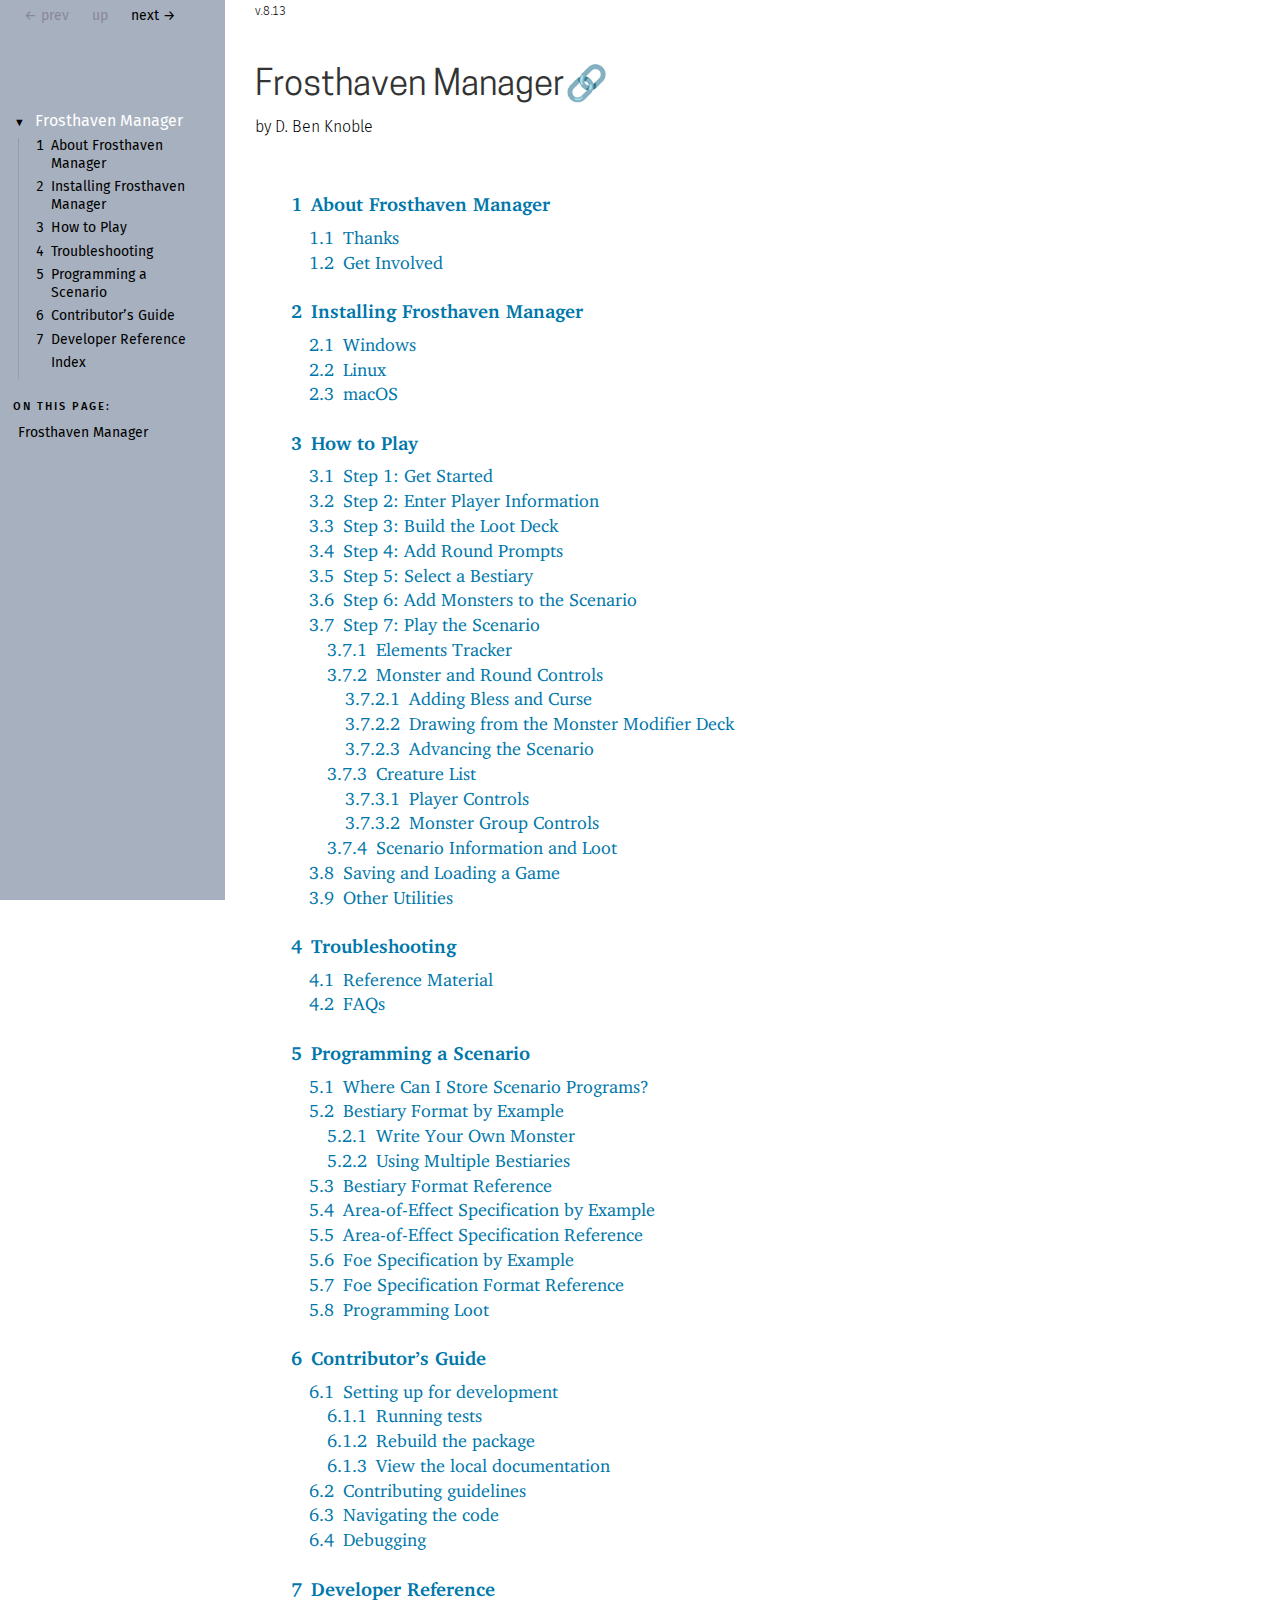
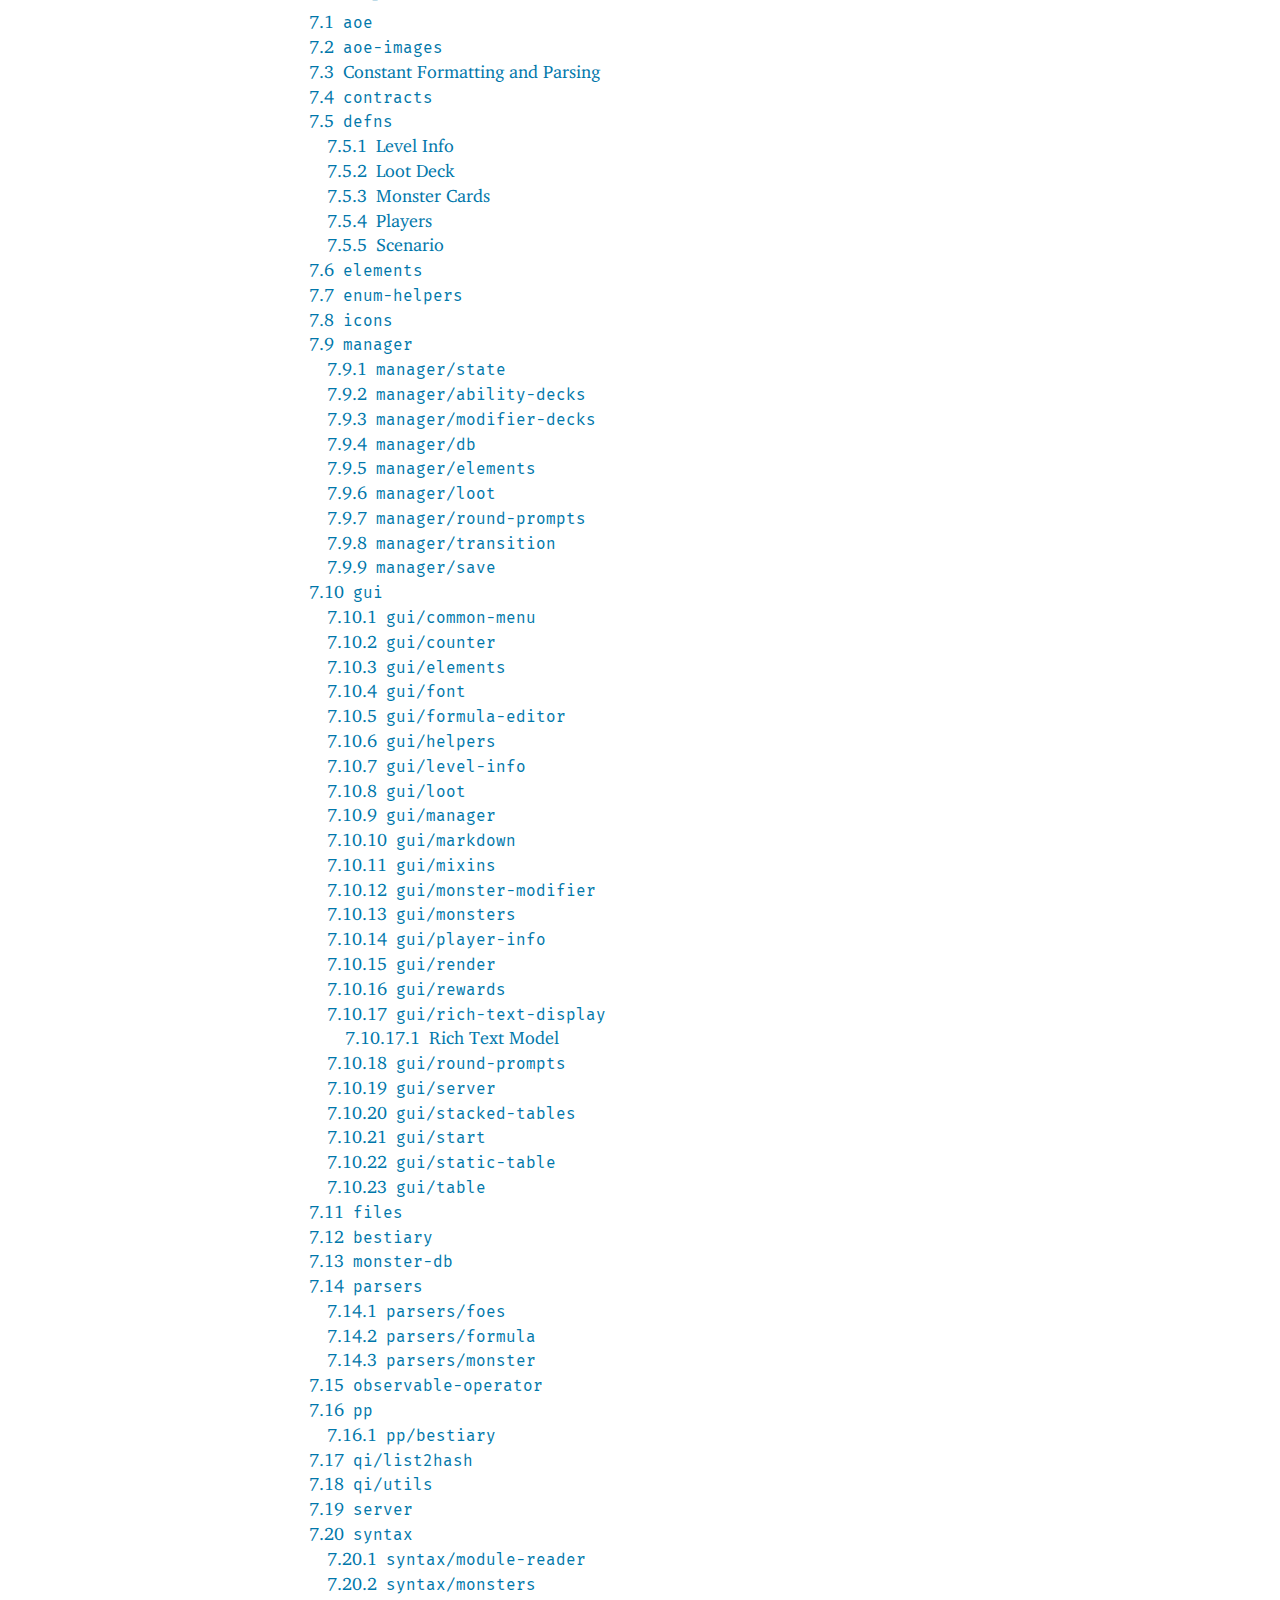
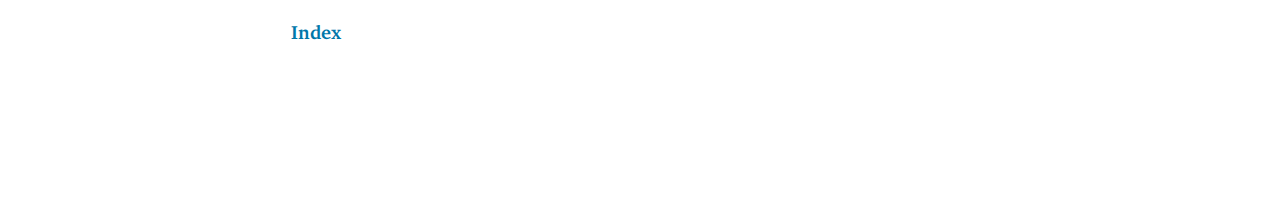
==== commit cf441bea: "Deploying to gh-pages from @ benknoble/frosthaven-manager@2da33bee1ee5ad07b1c456579dea41396f39fe1d 🚀" ====
--- a/index.html
+++ b/index.html
@@ -1,2 +1,2 @@
 <!DOCTYPE html PUBLIC "-//W3C//DTD HTML 4.01 Transitional//EN" "http://www.w3.org/TR/html4/loose.dtd">
-<html><head><meta http-equiv="content-type" content="text/html; charset=utf-8"/><meta name="viewport" content="width=device-width, initial-scale=0.8"/><title>Frosthaven Manager</title><link rel="stylesheet" type="text/css" href="scribble.css" title="default"/><link rel="stylesheet" type="text/css" href="manual-style.css" title="default"/><link rel="stylesheet" type="text/css" href="manual-racket.css" title="default"/><script type="text/javascript" src="scribble-common.js"></script><script type="text/javascript" src="manual-racket.js"></script><!--[if IE 6]><style type="text/css">.SIEHidden { overflow: hidden; }</style><![endif]--></head><body id="scribble-racket-lang-org"><div class="tocset"><div class="tocview"><div class="tocviewlist tocviewlisttopspace"><div class="tocviewtitle"><table cellspacing="0" cellpadding="0"><tr><td style="width: 1em;"><a href="javascript:void(0);" title="Expand/Collapse" class="tocviewtoggle" onclick="TocviewToggle(this,&quot;tocview_0&quot;);">&#9660;</a></td><td></td><td><a href="" class="tocviewselflink" data-pltdoc="x">Frosthaven Manager</a></td></tr></table></div><div class="tocviewsublistonly" style="display: block;" id="tocview_0"><table cellspacing="0" cellpadding="0"><tr><td align="right">1&nbsp;</td><td><a href="about-frosthaven-manager.html" class="tocviewlink" data-pltdoc="x">About Frosthaven Manager</a></td></tr><tr><td align="right">2&nbsp;</td><td><a href="Installing_Frosthaven_Manager.html" class="tocviewlink" data-pltdoc="x">Installing Frosthaven Manager</a></td></tr><tr><td align="right">3&nbsp;</td><td><a href="How_to_Play.html" class="tocviewlink" data-pltdoc="x">How to Play</a></td></tr><tr><td align="right">4&nbsp;</td><td><a href="Troubleshooting.html" class="tocviewlink" data-pltdoc="x">Troubleshooting</a></td></tr><tr><td align="right">5&nbsp;</td><td><a href="Programming_a_Scenario.html" class="tocviewlink" data-pltdoc="x">Programming a Scenario</a></td></tr><tr><td align="right">6&nbsp;</td><td><a href="Contributor_s_Guide.html" class="tocviewlink" data-pltdoc="x">Contributor&rsquo;s Guide</a></td></tr><tr><td align="right">7&nbsp;</td><td><a href="Developer_Reference.html" class="tocviewlink" data-pltdoc="x">Developer Reference</a></td></tr><tr><td align="right"></td><td><a href="doc-index.html" class="tocviewlink" data-pltdoc="x">Index</a></td></tr></table></div></div></div><div class="tocsub"><div class="tocsubtitle">On this page:</div><table class="tocsublist" cellspacing="0"><tr><td><span class="tocsublinknumber"></span><a href="#%28part._.Frosthaven_.Manager%29" class="tocsubseclink" data-pltdoc="x">Frosthaven Manager</a></td></tr></table></div></div><div class="maincolumn"><div class="main"><div class="versionbox"><span class="version">8.12</span></div><div class="navsettop"><span class="navleft"><div class="nosearchform"></div>&nbsp;&nbsp;<span class="tocsettoggle">&nbsp;&nbsp;<a href="javascript:void(0);" title="show/hide table of contents" onclick="TocsetToggle();">contents</a></span></span><span class="navright">&nbsp;&nbsp;<span class="nonavigation">&larr; prev</span>&nbsp;&nbsp;<span class="nonavigation">up</span>&nbsp;&nbsp;<a href="about-frosthaven-manager.html" title="forward to &quot;1 About Frosthaven Manager&quot;" data-pltdoc="x" rel="next">next &rarr;</a></span>&nbsp;</div><h2 class="heading"><a name="(part._.Frosthaven_.Manager)"></a>Frosthaven Manager<span class="button-group"><a href="#(part._.Frosthaven_.Manager)" class="heading-anchor" title="Link to here">🔗</a><span style="visibility: hidden"> </span></span></h2><div class="SAuthorListBox"><span class="SAuthorList"><p class="author">D. Ben Knoble</p></span></div><table cellspacing="0" cellpadding="0"><tr><td><p><span class="hspace">&nbsp;&nbsp;&nbsp;&nbsp;</span><a href="about-frosthaven-manager.html" class="toptoclink" data-pltdoc="x">1<span class="hspace">&nbsp;</span>About Frosthaven Manager</a></p></td></tr><tr><td><p><span class="hspace">&nbsp;&nbsp;&nbsp;&nbsp;&nbsp;&nbsp;</span><a href="about-frosthaven-manager.html#%28part._thanks%29" class="toclink" data-pltdoc="x">1.1<span class="hspace">&nbsp;</span>Thanks</a></p></td></tr><tr><td><p><span class="hspace">&nbsp;&nbsp;&nbsp;&nbsp;&nbsp;&nbsp;</span><a href="about-frosthaven-manager.html#%28part._get-involved%29" class="toclink" data-pltdoc="x">1.2<span class="hspace">&nbsp;</span>Get Involved</a></p></td></tr><tr><td><p><span class="hspace"></span></p></td></tr><tr><td><p><span class="hspace">&nbsp;&nbsp;&nbsp;&nbsp;</span><a href="Installing_Frosthaven_Manager.html" class="toptoclink" data-pltdoc="x">2<span class="hspace">&nbsp;</span>Installing Frosthaven Manager</a></p></td></tr><tr><td><p><span class="hspace">&nbsp;&nbsp;&nbsp;&nbsp;&nbsp;&nbsp;</span><a href="Installing_Frosthaven_Manager.html#%28part._.Windows%29" class="toclink" data-pltdoc="x">2.1<span class="hspace">&nbsp;</span>Windows</a></p></td></tr><tr><td><p><span class="hspace">&nbsp;&nbsp;&nbsp;&nbsp;&nbsp;&nbsp;</span><a href="Installing_Frosthaven_Manager.html#%28part._.Linux%29" class="toclink" data-pltdoc="x">2.2<span class="hspace">&nbsp;</span>Linux</a></p></td></tr><tr><td><p><span class="hspace">&nbsp;&nbsp;&nbsp;&nbsp;&nbsp;&nbsp;</span><a href="Installing_Frosthaven_Manager.html#%28part._mac.O.S%29" class="toclink" data-pltdoc="x">2.3<span class="hspace">&nbsp;</span>macOS</a></p></td></tr><tr><td><p><span class="hspace"></span></p></td></tr><tr><td><p><span class="hspace">&nbsp;&nbsp;&nbsp;&nbsp;</span><a href="How_to_Play.html" class="toptoclink" data-pltdoc="x">3<span class="hspace">&nbsp;</span>How to Play</a></p></td></tr><tr><td><p><span class="hspace">&nbsp;&nbsp;&nbsp;&nbsp;&nbsp;&nbsp;</span><a href="How_to_Play.html#%28part._.Step_1__.Get_.Started%29" class="toclink" data-pltdoc="x">3.1<span class="hspace">&nbsp;</span>Step 1: Get Started</a></p></td></tr><tr><td><p><span class="hspace">&nbsp;&nbsp;&nbsp;&nbsp;&nbsp;&nbsp;</span><a href="How_to_Play.html#%28part._.Step_2__.Enter_.Player_.Information%29" class="toclink" data-pltdoc="x">3.2<span class="hspace">&nbsp;</span>Step 2: Enter Player Information</a></p></td></tr><tr><td><p><span class="hspace">&nbsp;&nbsp;&nbsp;&nbsp;&nbsp;&nbsp;</span><a href="How_to_Play.html#%28part._.Step_3__.Build_the_.Loot_.Deck%29" class="toclink" data-pltdoc="x">3.3<span class="hspace">&nbsp;</span>Step 3: Build the Loot Deck</a></p></td></tr><tr><td><p><span class="hspace">&nbsp;&nbsp;&nbsp;&nbsp;&nbsp;&nbsp;</span><a href="How_to_Play.html#%28part._.Step_4__.Add_.Round_.Prompts%29" class="toclink" data-pltdoc="x">3.4<span class="hspace">&nbsp;</span>Step 4: Add Round Prompts</a></p></td></tr><tr><td><p><span class="hspace">&nbsp;&nbsp;&nbsp;&nbsp;&nbsp;&nbsp;</span><a href="How_to_Play.html#%28part._select-monster-db%29" class="toclink" data-pltdoc="x">3.5<span class="hspace">&nbsp;</span>Step 5: Select a Bestiary</a></p></td></tr><tr><td><p><span class="hspace">&nbsp;&nbsp;&nbsp;&nbsp;&nbsp;&nbsp;</span><a href="How_to_Play.html#%28part._.Step_6__.Add_.Monsters_to_the_.Scenario%29" class="toclink" data-pltdoc="x">3.6<span class="hspace">&nbsp;</span>Step 6: Add Monsters to the Scenario</a></p></td></tr><tr><td><p><span class="hspace">&nbsp;&nbsp;&nbsp;&nbsp;&nbsp;&nbsp;</span><a href="How_to_Play.html#%28part._.Step_7__.Play_the_.Scenario%29" class="toclink" data-pltdoc="x">3.7<span class="hspace">&nbsp;</span>Step 7: Play the Scenario</a></p></td></tr><tr><td><p><span class="hspace">&nbsp;&nbsp;&nbsp;&nbsp;&nbsp;&nbsp;&nbsp;&nbsp;</span><a href="How_to_Play.html#%28part._.Elements_.Tracker%29" class="toclink" data-pltdoc="x">3.7.1<span class="hspace">&nbsp;</span>Elements Tracker</a></p></td></tr><tr><td><p><span class="hspace">&nbsp;&nbsp;&nbsp;&nbsp;&nbsp;&nbsp;&nbsp;&nbsp;</span><a href="How_to_Play.html#%28part._.Monster_and_.Round_.Controls%29" class="toclink" data-pltdoc="x">3.7.2<span class="hspace">&nbsp;</span>Monster and Round Controls</a></p></td></tr><tr><td><p><span class="hspace">&nbsp;&nbsp;&nbsp;&nbsp;&nbsp;&nbsp;&nbsp;&nbsp;&nbsp;&nbsp;</span><a href="How_to_Play.html#%28part._.Adding_.Bless_and_.Curse%29" class="toclink" data-pltdoc="x">3.7.2.1<span class="hspace">&nbsp;</span>Adding Bless and Curse</a></p></td></tr><tr><td><p><span class="hspace">&nbsp;&nbsp;&nbsp;&nbsp;&nbsp;&nbsp;&nbsp;&nbsp;&nbsp;&nbsp;</span><a href="How_to_Play.html#%28part._.Drawing_from_the_.Monster_.Modifier_.Deck%29" class="toclink" data-pltdoc="x">3.7.2.2<span class="hspace">&nbsp;</span>Drawing from the Monster Modifier Deck</a></p></td></tr><tr><td><p><span class="hspace">&nbsp;&nbsp;&nbsp;&nbsp;&nbsp;&nbsp;&nbsp;&nbsp;&nbsp;&nbsp;</span><a href="How_to_Play.html#%28part._.Advancing_the_.Scenario%29" class="toclink" data-pltdoc="x">3.7.2.3<span class="hspace">&nbsp;</span>Advancing the Scenario</a></p></td></tr><tr><td><p><span class="hspace">&nbsp;&nbsp;&nbsp;&nbsp;&nbsp;&nbsp;&nbsp;&nbsp;</span><a href="How_to_Play.html#%28part._.Creature_.List%29" class="toclink" data-pltdoc="x">3.7.3<span class="hspace">&nbsp;</span>Creature List</a></p></td></tr><tr><td><p><span class="hspace">&nbsp;&nbsp;&nbsp;&nbsp;&nbsp;&nbsp;&nbsp;&nbsp;&nbsp;&nbsp;</span><a href="How_to_Play.html#%28part._.Player_.Controls%29" class="toclink" data-pltdoc="x">3.7.3.1<span class="hspace">&nbsp;</span>Player Controls</a></p></td></tr><tr><td><p><span class="hspace">&nbsp;&nbsp;&nbsp;&nbsp;&nbsp;&nbsp;&nbsp;&nbsp;&nbsp;&nbsp;</span><a href="How_to_Play.html#%28part._.Monster_.Group_.Controls%29" class="toclink" data-pltdoc="x">3.7.3.2<span class="hspace">&nbsp;</span>Monster Group Controls</a></p></td></tr><tr><td><p><span class="hspace">&nbsp;&nbsp;&nbsp;&nbsp;&nbsp;&nbsp;&nbsp;&nbsp;</span><a href="How_to_Play.html#%28part._.Scenario_.Information_and_.Loot%29" class="toclink" data-pltdoc="x">3.7.4<span class="hspace">&nbsp;</span>Scenario Information and Loot</a></p></td></tr><tr><td><p><span class="hspace">&nbsp;&nbsp;&nbsp;&nbsp;&nbsp;&nbsp;</span><a href="How_to_Play.html#%28part._.Saving_and_.Loading_a_.Game%29" class="toclink" data-pltdoc="x">3.8<span class="hspace">&nbsp;</span>Saving and Loading a Game</a></p></td></tr><tr><td><p><span class="hspace">&nbsp;&nbsp;&nbsp;&nbsp;&nbsp;&nbsp;</span><a href="How_to_Play.html#%28part._.Other_.Utilities%29" class="toclink" data-pltdoc="x">3.9<span class="hspace">&nbsp;</span>Other Utilities</a></p></td></tr><tr><td><p><span class="hspace"></span></p></td></tr><tr><td><p><span class="hspace">&nbsp;&nbsp;&nbsp;&nbsp;</span><a href="Troubleshooting.html" class="toptoclink" data-pltdoc="x">4<span class="hspace">&nbsp;</span>Troubleshooting</a></p></td></tr><tr><td><p><span class="hspace">&nbsp;&nbsp;&nbsp;&nbsp;&nbsp;&nbsp;</span><a href="Troubleshooting.html#%28part._.Reference_.Material%29" class="toclink" data-pltdoc="x">4.1<span class="hspace">&nbsp;</span>Reference Material</a></p></td></tr><tr><td><p><span class="hspace">&nbsp;&nbsp;&nbsp;&nbsp;&nbsp;&nbsp;</span><a href="Troubleshooting.html#%28part._.F.A.Qs%29" class="toclink" data-pltdoc="x">4.2<span class="hspace">&nbsp;</span>FAQs</a></p></td></tr><tr><td><p><span class="hspace"></span></p></td></tr><tr><td><p><span class="hspace">&nbsp;&nbsp;&nbsp;&nbsp;</span><a href="Programming_a_Scenario.html" class="toptoclink" data-pltdoc="x">5<span class="hspace">&nbsp;</span>Programming a Scenario</a></p></td></tr><tr><td><p><span class="hspace">&nbsp;&nbsp;&nbsp;&nbsp;&nbsp;&nbsp;</span><a href="Programming_a_Scenario.html#%28part._.Where_.Can_.I_.Store_.Scenario_.Programs_%29" class="toclink" data-pltdoc="x">5.1<span class="hspace">&nbsp;</span>Where Can I Store Scenario Programs?</a></p></td></tr><tr><td><p><span class="hspace">&nbsp;&nbsp;&nbsp;&nbsp;&nbsp;&nbsp;</span><a href="Programming_a_Scenario.html#%28part._.Bestiary_.Format_by_.Example%29" class="toclink" data-pltdoc="x">5.2<span class="hspace">&nbsp;</span>Bestiary Format by Example</a></p></td></tr><tr><td><p><span class="hspace">&nbsp;&nbsp;&nbsp;&nbsp;&nbsp;&nbsp;&nbsp;&nbsp;</span><a href="Programming_a_Scenario.html#%28part._.Write_.Your_.Own_.Monster%29" class="toclink" data-pltdoc="x">5.2.1<span class="hspace">&nbsp;</span>Write Your Own Monster</a></p></td></tr><tr><td><p><span class="hspace">&nbsp;&nbsp;&nbsp;&nbsp;&nbsp;&nbsp;&nbsp;&nbsp;</span><a href="Programming_a_Scenario.html#%28part._.Using_.Multiple_.Bestiaries%29" class="toclink" data-pltdoc="x">5.2.2<span class="hspace">&nbsp;</span>Using Multiple Bestiaries</a></p></td></tr><tr><td><p><span class="hspace">&nbsp;&nbsp;&nbsp;&nbsp;&nbsp;&nbsp;</span><a href="Programming_a_Scenario.html#%28part._.Bestiary_.Format_.Reference%29" class="toclink" data-pltdoc="x">5.3<span class="hspace">&nbsp;</span>Bestiary Format Reference</a></p></td></tr><tr><td><p><span class="hspace">&nbsp;&nbsp;&nbsp;&nbsp;&nbsp;&nbsp;</span><a href="Programming_a_Scenario.html#%28part._.Area-of-.Effect_.Specification_by_.Example%29" class="toclink" data-pltdoc="x">5.4<span class="hspace">&nbsp;</span>Area-of-Effect Specification by Example</a></p></td></tr><tr><td><p><span class="hspace">&nbsp;&nbsp;&nbsp;&nbsp;&nbsp;&nbsp;</span><a href="Programming_a_Scenario.html#%28part._.Area-of-.Effect_.Specification_.Reference%29" class="toclink" data-pltdoc="x">5.5<span class="hspace">&nbsp;</span>Area-of-Effect Specification Reference</a></p></td></tr><tr><td><p><span class="hspace">&nbsp;&nbsp;&nbsp;&nbsp;&nbsp;&nbsp;</span><a href="Programming_a_Scenario.html#%28part._.Foe_.Specification_by_.Example%29" class="toclink" data-pltdoc="x">5.6<span class="hspace">&nbsp;</span>Foe Specification by Example</a></p></td></tr><tr><td><p><span class="hspace">&nbsp;&nbsp;&nbsp;&nbsp;&nbsp;&nbsp;</span><a href="Programming_a_Scenario.html#%28part._.Foe_.Specification_.Format_.Reference%29" class="toclink" data-pltdoc="x">5.7<span class="hspace">&nbsp;</span>Foe Specification Format Reference</a></p></td></tr><tr><td><p><span class="hspace">&nbsp;&nbsp;&nbsp;&nbsp;&nbsp;&nbsp;</span><a href="Programming_a_Scenario.html#%28part._.Programming_.Loot%29" class="toclink" data-pltdoc="x">5.8<span class="hspace">&nbsp;</span>Programming Loot</a></p></td></tr><tr><td><p><span class="hspace"></span></p></td></tr><tr><td><p><span class="hspace">&nbsp;&nbsp;&nbsp;&nbsp;</span><a href="Contributor_s_Guide.html" class="toptoclink" data-pltdoc="x">6<span class="hspace">&nbsp;</span>Contributor&rsquo;s Guide</a></p></td></tr><tr><td><p><span class="hspace">&nbsp;&nbsp;&nbsp;&nbsp;&nbsp;&nbsp;</span><a href="Contributor_s_Guide.html#%28part._.Setting_up_for_development%29" class="toclink" data-pltdoc="x">6.1<span class="hspace">&nbsp;</span>Setting up for development</a></p></td></tr><tr><td><p><span class="hspace">&nbsp;&nbsp;&nbsp;&nbsp;&nbsp;&nbsp;&nbsp;&nbsp;</span><a href="Contributor_s_Guide.html#%28part._.Running_tests%29" class="toclink" data-pltdoc="x">6.1.1<span class="hspace">&nbsp;</span>Running tests</a></p></td></tr><tr><td><p><span class="hspace">&nbsp;&nbsp;&nbsp;&nbsp;&nbsp;&nbsp;&nbsp;&nbsp;</span><a href="Contributor_s_Guide.html#%28part._.Rebuild_the_package%29" class="toclink" data-pltdoc="x">6.1.2<span class="hspace">&nbsp;</span>Rebuild the package</a></p></td></tr><tr><td><p><span class="hspace">&nbsp;&nbsp;&nbsp;&nbsp;&nbsp;&nbsp;&nbsp;&nbsp;</span><a href="Contributor_s_Guide.html#%28part._.View_the_local_documentation%29" class="toclink" data-pltdoc="x">6.1.3<span class="hspace">&nbsp;</span>View the local documentation</a></p></td></tr><tr><td><p><span class="hspace">&nbsp;&nbsp;&nbsp;&nbsp;&nbsp;&nbsp;</span><a href="Contributor_s_Guide.html#%28part._.Contributing_guidelines%29" class="toclink" data-pltdoc="x">6.2<span class="hspace">&nbsp;</span>Contributing guidelines</a></p></td></tr><tr><td><p><span class="hspace">&nbsp;&nbsp;&nbsp;&nbsp;&nbsp;&nbsp;</span><a href="Contributor_s_Guide.html#%28part._.Navigating_the_code%29" class="toclink" data-pltdoc="x">6.3<span class="hspace">&nbsp;</span>Navigating the code</a></p></td></tr><tr><td><p><span class="hspace"></span></p></td></tr><tr><td><p><span class="hspace">&nbsp;&nbsp;&nbsp;&nbsp;</span><a href="Developer_Reference.html" class="toptoclink" data-pltdoc="x">7<span class="hspace">&nbsp;</span>Developer Reference</a></p></td></tr><tr><td><p><span class="hspace">&nbsp;&nbsp;&nbsp;&nbsp;&nbsp;&nbsp;</span><a href="Developer_Reference.html#%28part._aoe%29" class="toclink" data-pltdoc="x">7.1<span class="hspace">&nbsp;</span><span class="stt">aoe</span></a></p></td></tr><tr><td><p><span class="hspace">&nbsp;&nbsp;&nbsp;&nbsp;&nbsp;&nbsp;</span><a href="Developer_Reference.html#%28part._aoe-images%29" class="toclink" data-pltdoc="x">7.2<span class="hspace">&nbsp;</span><span class="stt">aoe-images</span></a></p></td></tr><tr><td><p><span class="hspace">&nbsp;&nbsp;&nbsp;&nbsp;&nbsp;&nbsp;</span><a href="Developer_Reference.html#%28part._contracts%29" class="toclink" data-pltdoc="x">7.3<span class="hspace">&nbsp;</span><span class="stt">contracts</span></a></p></td></tr><tr><td><p><span class="hspace">&nbsp;&nbsp;&nbsp;&nbsp;&nbsp;&nbsp;</span><a href="Developer_Reference.html#%28part._defns%29" class="toclink" data-pltdoc="x">7.4<span class="hspace">&nbsp;</span><span class="stt">defns</span></a></p></td></tr><tr><td><p><span class="hspace">&nbsp;&nbsp;&nbsp;&nbsp;&nbsp;&nbsp;&nbsp;&nbsp;</span><a href="Developer_Reference.html#%28part._.Level_.Info%29" class="toclink" data-pltdoc="x">7.4.1<span class="hspace">&nbsp;</span>Level Info</a></p></td></tr><tr><td><p><span class="hspace">&nbsp;&nbsp;&nbsp;&nbsp;&nbsp;&nbsp;&nbsp;&nbsp;</span><a href="Developer_Reference.html#%28part._.Loot_.Deck%29" class="toclink" data-pltdoc="x">7.4.2<span class="hspace">&nbsp;</span>Loot Deck</a></p></td></tr><tr><td><p><span class="hspace">&nbsp;&nbsp;&nbsp;&nbsp;&nbsp;&nbsp;&nbsp;&nbsp;</span><a href="Developer_Reference.html#%28part._.Monster_.Cards%29" class="toclink" data-pltdoc="x">7.4.3<span class="hspace">&nbsp;</span>Monster Cards</a></p></td></tr><tr><td><p><span class="hspace">&nbsp;&nbsp;&nbsp;&nbsp;&nbsp;&nbsp;&nbsp;&nbsp;</span><a href="Developer_Reference.html#%28part._.Players%29" class="toclink" data-pltdoc="x">7.4.4<span class="hspace">&nbsp;</span>Players</a></p></td></tr><tr><td><p><span class="hspace">&nbsp;&nbsp;&nbsp;&nbsp;&nbsp;&nbsp;&nbsp;&nbsp;</span><a href="Developer_Reference.html#%28part._.Scenario%29" class="toclink" data-pltdoc="x">7.4.5<span class="hspace">&nbsp;</span>Scenario</a></p></td></tr><tr><td><p><span class="hspace">&nbsp;&nbsp;&nbsp;&nbsp;&nbsp;&nbsp;</span><a href="Developer_Reference.html#%28part._elements%29" class="toclink" data-pltdoc="x">7.5<span class="hspace">&nbsp;</span><span class="stt">elements</span></a></p></td></tr><tr><td><p><span class="hspace">&nbsp;&nbsp;&nbsp;&nbsp;&nbsp;&nbsp;</span><a href="Developer_Reference.html#%28part._enum-helpers%29" class="toclink" data-pltdoc="x">7.6<span class="hspace">&nbsp;</span><span class="stt">enum-helpers</span></a></p></td></tr><tr><td><p><span class="hspace">&nbsp;&nbsp;&nbsp;&nbsp;&nbsp;&nbsp;</span><a href="Developer_Reference.html#%28part._icons%29" class="toclink" data-pltdoc="x">7.7<span class="hspace">&nbsp;</span><span class="stt">icons</span></a></p></td></tr><tr><td><p><span class="hspace">&nbsp;&nbsp;&nbsp;&nbsp;&nbsp;&nbsp;</span><a href="Developer_Reference.html#%28part._manager%29" class="toclink" data-pltdoc="x">7.8<span class="hspace">&nbsp;</span><span class="stt">manager</span></a></p></td></tr><tr><td><p><span class="hspace">&nbsp;&nbsp;&nbsp;&nbsp;&nbsp;&nbsp;&nbsp;&nbsp;</span><a href="Developer_Reference.html#%28part._manager_state%29" class="toclink" data-pltdoc="x">7.8.1<span class="hspace">&nbsp;</span><span class="stt">manager/state</span></a></p></td></tr><tr><td><p><span class="hspace">&nbsp;&nbsp;&nbsp;&nbsp;&nbsp;&nbsp;&nbsp;&nbsp;</span><a href="Developer_Reference.html#%28part._manager_ability-decks%29" class="toclink" data-pltdoc="x">7.8.2<span class="hspace">&nbsp;</span><span class="stt">manager/ability-decks</span></a></p></td></tr><tr><td><p><span class="hspace">&nbsp;&nbsp;&nbsp;&nbsp;&nbsp;&nbsp;&nbsp;&nbsp;</span><a href="Developer_Reference.html#%28part._manager_modifier-decks%29" class="toclink" data-pltdoc="x">7.8.3<span class="hspace">&nbsp;</span><span class="stt">manager/modifier-decks</span></a></p></td></tr><tr><td><p><span class="hspace">&nbsp;&nbsp;&nbsp;&nbsp;&nbsp;&nbsp;&nbsp;&nbsp;</span><a href="Developer_Reference.html#%28part._manager_db%29" class="toclink" data-pltdoc="x">7.8.4<span class="hspace">&nbsp;</span><span class="stt">manager/db</span></a></p></td></tr><tr><td><p><span class="hspace">&nbsp;&nbsp;&nbsp;&nbsp;&nbsp;&nbsp;&nbsp;&nbsp;</span><a href="Developer_Reference.html#%28part._manager_elements%29" class="toclink" data-pltdoc="x">7.8.5<span class="hspace">&nbsp;</span><span class="stt">manager/elements</span></a></p></td></tr><tr><td><p><span class="hspace">&nbsp;&nbsp;&nbsp;&nbsp;&nbsp;&nbsp;&nbsp;&nbsp;</span><a href="Developer_Reference.html#%28part._manager_loot%29" class="toclink" data-pltdoc="x">7.8.6<span class="hspace">&nbsp;</span><span class="stt">manager/loot</span></a></p></td></tr><tr><td><p><span class="hspace">&nbsp;&nbsp;&nbsp;&nbsp;&nbsp;&nbsp;&nbsp;&nbsp;</span><a href="Developer_Reference.html#%28part._manager_round-prompts%29" class="toclink" data-pltdoc="x">7.8.7<span class="hspace">&nbsp;</span><span class="stt">manager/round-prompts</span></a></p></td></tr><tr><td><p><span class="hspace">&nbsp;&nbsp;&nbsp;&nbsp;&nbsp;&nbsp;&nbsp;&nbsp;</span><a href="Developer_Reference.html#%28part._manager_transition%29" class="toclink" data-pltdoc="x">7.8.8<span class="hspace">&nbsp;</span><span class="stt">manager/transition</span></a></p></td></tr><tr><td><p><span class="hspace">&nbsp;&nbsp;&nbsp;&nbsp;&nbsp;&nbsp;&nbsp;&nbsp;</span><a href="Developer_Reference.html#%28part._manager_save%29" class="toclink" data-pltdoc="x">7.8.9<span class="hspace">&nbsp;</span><span class="stt">manager/save</span></a></p></td></tr><tr><td><p><span class="hspace">&nbsp;&nbsp;&nbsp;&nbsp;&nbsp;&nbsp;</span><a href="Developer_Reference.html#%28part._frosthaven-manager%2Fgui%29" class="toclink" data-pltdoc="x">7.9<span class="hspace">&nbsp;</span><span class="stt">gui</span></a></p></td></tr><tr><td><p><span class="hspace">&nbsp;&nbsp;&nbsp;&nbsp;&nbsp;&nbsp;&nbsp;&nbsp;</span><a href="Developer_Reference.html#%28part._gui_common-menu%29" class="toclink" data-pltdoc="x">7.9.1<span class="hspace">&nbsp;</span><span class="stt">gui/common-menu</span></a></p></td></tr><tr><td><p><span class="hspace">&nbsp;&nbsp;&nbsp;&nbsp;&nbsp;&nbsp;&nbsp;&nbsp;</span><a href="Developer_Reference.html#%28part._gui_counter%29" class="toclink" data-pltdoc="x">7.9.2<span class="hspace">&nbsp;</span><span class="stt">gui/counter</span></a></p></td></tr><tr><td><p><span class="hspace">&nbsp;&nbsp;&nbsp;&nbsp;&nbsp;&nbsp;&nbsp;&nbsp;</span><a href="Developer_Reference.html#%28part._gui_elements%29" class="toclink" data-pltdoc="x">7.9.3<span class="hspace">&nbsp;</span><span class="stt">gui/elements</span></a></p></td></tr><tr><td><p><span class="hspace">&nbsp;&nbsp;&nbsp;&nbsp;&nbsp;&nbsp;&nbsp;&nbsp;</span><a href="Developer_Reference.html#%28part._gui_font%29" class="toclink" data-pltdoc="x">7.9.4<span class="hspace">&nbsp;</span><span class="stt">gui/font</span></a></p></td></tr><tr><td><p><span class="hspace">&nbsp;&nbsp;&nbsp;&nbsp;&nbsp;&nbsp;&nbsp;&nbsp;</span><a href="Developer_Reference.html#%28part._gui_formula-editor%29" class="toclink" data-pltdoc="x">7.9.5<span class="hspace">&nbsp;</span><span class="stt">gui/formula-editor</span></a></p></td></tr><tr><td><p><span class="hspace">&nbsp;&nbsp;&nbsp;&nbsp;&nbsp;&nbsp;&nbsp;&nbsp;</span><a href="Developer_Reference.html#%28part._gui_helpers%29" class="toclink" data-pltdoc="x">7.9.6<span class="hspace">&nbsp;</span><span class="stt">gui/helpers</span></a></p></td></tr><tr><td><p><span class="hspace">&nbsp;&nbsp;&nbsp;&nbsp;&nbsp;&nbsp;&nbsp;&nbsp;</span><a href="Developer_Reference.html#%28part._gui_level-info%29" class="toclink" data-pltdoc="x">7.9.7<span class="hspace">&nbsp;</span><span class="stt">gui/level-info</span></a></p></td></tr><tr><td><p><span class="hspace">&nbsp;&nbsp;&nbsp;&nbsp;&nbsp;&nbsp;&nbsp;&nbsp;</span><a href="Developer_Reference.html#%28part._gui_loot%29" class="toclink" data-pltdoc="x">7.9.8<span class="hspace">&nbsp;</span><span class="stt">gui/loot</span></a></p></td></tr><tr><td><p><span class="hspace">&nbsp;&nbsp;&nbsp;&nbsp;&nbsp;&nbsp;&nbsp;&nbsp;</span><a href="Developer_Reference.html#%28part._gui_manager%29" class="toclink" data-pltdoc="x">7.9.9<span class="hspace">&nbsp;</span><span class="stt">gui/manager</span></a></p></td></tr><tr><td><p><span class="hspace">&nbsp;&nbsp;&nbsp;&nbsp;&nbsp;&nbsp;&nbsp;&nbsp;</span><a href="Developer_Reference.html#%28part._gui_markdown%29" class="toclink" data-pltdoc="x">7.9.10<span class="hspace">&nbsp;</span><span class="stt">gui/markdown</span></a></p></td></tr><tr><td><p><span class="hspace">&nbsp;&nbsp;&nbsp;&nbsp;&nbsp;&nbsp;&nbsp;&nbsp;</span><a href="Developer_Reference.html#%28part._gui_mixins%29" class="toclink" data-pltdoc="x">7.9.11<span class="hspace">&nbsp;</span><span class="stt">gui/mixins</span></a></p></td></tr><tr><td><p><span class="hspace">&nbsp;&nbsp;&nbsp;&nbsp;&nbsp;&nbsp;&nbsp;&nbsp;</span><a href="Developer_Reference.html#%28part._gui_monster-modifier%29" class="toclink" data-pltdoc="x">7.9.12<span class="hspace">&nbsp;</span><span class="stt">gui/monster-modifier</span></a></p></td></tr><tr><td><p><span class="hspace">&nbsp;&nbsp;&nbsp;&nbsp;&nbsp;&nbsp;&nbsp;&nbsp;</span><a href="Developer_Reference.html#%28part._gui_monsters%29" class="toclink" data-pltdoc="x">7.9.13<span class="hspace">&nbsp;</span><span class="stt">gui/monsters</span></a></p></td></tr><tr><td><p><span class="hspace">&nbsp;&nbsp;&nbsp;&nbsp;&nbsp;&nbsp;&nbsp;&nbsp;</span><a href="Developer_Reference.html#%28part._gui_player-info%29" class="toclink" data-pltdoc="x">7.9.14<span class="hspace">&nbsp;</span><span class="stt">gui/player-info</span></a></p></td></tr><tr><td><p><span class="hspace">&nbsp;&nbsp;&nbsp;&nbsp;&nbsp;&nbsp;&nbsp;&nbsp;</span><a href="Developer_Reference.html#%28part._gui_render%29" class="toclink" data-pltdoc="x">7.9.15<span class="hspace">&nbsp;</span><span class="stt">gui/render</span></a></p></td></tr><tr><td><p><span class="hspace">&nbsp;&nbsp;&nbsp;&nbsp;&nbsp;&nbsp;&nbsp;&nbsp;</span><a href="Developer_Reference.html#%28part._gui_rewards%29" class="toclink" data-pltdoc="x">7.9.16<span class="hspace">&nbsp;</span><span class="stt">gui/rewards</span></a></p></td></tr><tr><td><p><span class="hspace">&nbsp;&nbsp;&nbsp;&nbsp;&nbsp;&nbsp;&nbsp;&nbsp;</span><a href="Developer_Reference.html#%28part._gui_rich-text-display%29" class="toclink" data-pltdoc="x">7.9.17<span class="hspace">&nbsp;</span><span class="stt">gui/rich-text-display</span></a></p></td></tr><tr><td><p><span class="hspace">&nbsp;&nbsp;&nbsp;&nbsp;&nbsp;&nbsp;&nbsp;&nbsp;&nbsp;&nbsp;</span><a href="Developer_Reference.html#%28part._.Rich_.Text_.Model%29" class="toclink" data-pltdoc="x">7.9.17.1<span class="hspace">&nbsp;</span>Rich Text Model</a></p></td></tr><tr><td><p><span class="hspace">&nbsp;&nbsp;&nbsp;&nbsp;&nbsp;&nbsp;&nbsp;&nbsp;</span><a href="Developer_Reference.html#%28part._gui_round-prompts%29" class="toclink" data-pltdoc="x">7.9.18<span class="hspace">&nbsp;</span><span class="stt">gui/round-prompts</span></a></p></td></tr><tr><td><p><span class="hspace">&nbsp;&nbsp;&nbsp;&nbsp;&nbsp;&nbsp;&nbsp;&nbsp;</span><a href="Developer_Reference.html#%28part._gui_server%29" class="toclink" data-pltdoc="x">7.9.19<span class="hspace">&nbsp;</span><span class="stt">gui/server</span></a></p></td></tr><tr><td><p><span class="hspace">&nbsp;&nbsp;&nbsp;&nbsp;&nbsp;&nbsp;&nbsp;&nbsp;</span><a href="Developer_Reference.html#%28part._gui_stacked-tables%29" class="toclink" data-pltdoc="x">7.9.20<span class="hspace">&nbsp;</span><span class="stt">gui/stacked-tables</span></a></p></td></tr><tr><td><p><span class="hspace">&nbsp;&nbsp;&nbsp;&nbsp;&nbsp;&nbsp;&nbsp;&nbsp;</span><a href="Developer_Reference.html#%28part._gui_start%29" class="toclink" data-pltdoc="x">7.9.21<span class="hspace">&nbsp;</span><span class="stt">gui/start</span></a></p></td></tr><tr><td><p><span class="hspace">&nbsp;&nbsp;&nbsp;&nbsp;&nbsp;&nbsp;&nbsp;&nbsp;</span><a href="Developer_Reference.html#%28part._gui_static-table%29" class="toclink" data-pltdoc="x">7.9.22<span class="hspace">&nbsp;</span><span class="stt">gui/static-table</span></a></p></td></tr><tr><td><p><span class="hspace">&nbsp;&nbsp;&nbsp;&nbsp;&nbsp;&nbsp;&nbsp;&nbsp;</span><a href="Developer_Reference.html#%28part._gui_table%29" class="toclink" data-pltdoc="x">7.9.23<span class="hspace">&nbsp;</span><span class="stt">gui/table</span></a></p></td></tr><tr><td><p><span class="hspace">&nbsp;&nbsp;&nbsp;&nbsp;&nbsp;&nbsp;</span><a href="Developer_Reference.html#%28part._files%29" class="toclink" data-pltdoc="x">7.10<span class="hspace">&nbsp;</span><span class="stt">files</span></a></p></td></tr><tr><td><p><span class="hspace">&nbsp;&nbsp;&nbsp;&nbsp;&nbsp;&nbsp;</span><a href="Developer_Reference.html#%28part._bestiary%29" class="toclink" data-pltdoc="x">7.11<span class="hspace">&nbsp;</span><span class="stt">bestiary</span></a></p></td></tr><tr><td><p><span class="hspace">&nbsp;&nbsp;&nbsp;&nbsp;&nbsp;&nbsp;</span><a href="Developer_Reference.html#%28part._monster-db%29" class="toclink" data-pltdoc="x">7.12<span class="hspace">&nbsp;</span><span class="stt">monster-db</span></a></p></td></tr><tr><td><p><span class="hspace">&nbsp;&nbsp;&nbsp;&nbsp;&nbsp;&nbsp;</span><a href="Developer_Reference.html#%28part._parsers%29" class="toclink" data-pltdoc="x">7.13<span class="hspace">&nbsp;</span><span class="stt">parsers</span></a></p></td></tr><tr><td><p><span class="hspace">&nbsp;&nbsp;&nbsp;&nbsp;&nbsp;&nbsp;&nbsp;&nbsp;</span><a href="Developer_Reference.html#%28part._parsers_foes%29" class="toclink" data-pltdoc="x">7.13.1<span class="hspace">&nbsp;</span><span class="stt">parsers/foes</span></a></p></td></tr><tr><td><p><span class="hspace">&nbsp;&nbsp;&nbsp;&nbsp;&nbsp;&nbsp;&nbsp;&nbsp;</span><a href="Developer_Reference.html#%28part._parsers_formula%29" class="toclink" data-pltdoc="x">7.13.2<span class="hspace">&nbsp;</span><span class="stt">parsers/formula</span></a></p></td></tr><tr><td><p><span class="hspace">&nbsp;&nbsp;&nbsp;&nbsp;&nbsp;&nbsp;&nbsp;&nbsp;</span><a href="Developer_Reference.html#%28part._parsers_monster%29" class="toclink" data-pltdoc="x">7.13.3<span class="hspace">&nbsp;</span><span class="stt">parsers/monster</span></a></p></td></tr><tr><td><p><span class="hspace">&nbsp;&nbsp;&nbsp;&nbsp;&nbsp;&nbsp;</span><a href="Developer_Reference.html#%28part._observable-operator%29" class="toclink" data-pltdoc="x">7.14<span class="hspace">&nbsp;</span><span class="stt">observable-operator</span></a></p></td></tr><tr><td><p><span class="hspace">&nbsp;&nbsp;&nbsp;&nbsp;&nbsp;&nbsp;</span><a href="Developer_Reference.html#%28part._pp%29" class="toclink" data-pltdoc="x">7.15<span class="hspace">&nbsp;</span><span class="stt">pp</span></a></p></td></tr><tr><td><p><span class="hspace">&nbsp;&nbsp;&nbsp;&nbsp;&nbsp;&nbsp;&nbsp;&nbsp;</span><a href="Developer_Reference.html#%28part._pp_bestiary%29" class="toclink" data-pltdoc="x">7.15.1<span class="hspace">&nbsp;</span><span class="stt">pp/bestiary</span></a></p></td></tr><tr><td><p><span class="hspace">&nbsp;&nbsp;&nbsp;&nbsp;&nbsp;&nbsp;</span><a href="Developer_Reference.html#%28part._qi_list2hash%29" class="toclink" data-pltdoc="x">7.16<span class="hspace">&nbsp;</span><span class="stt">qi/list2hash</span></a></p></td></tr><tr><td><p><span class="hspace">&nbsp;&nbsp;&nbsp;&nbsp;&nbsp;&nbsp;</span><a href="Developer_Reference.html#%28part._qi_utils%29" class="toclink" data-pltdoc="x">7.17<span class="hspace">&nbsp;</span><span class="stt">qi/utils</span></a></p></td></tr><tr><td><p><span class="hspace">&nbsp;&nbsp;&nbsp;&nbsp;&nbsp;&nbsp;</span><a href="Developer_Reference.html#%28part._server%29" class="toclink" data-pltdoc="x">7.18<span class="hspace">&nbsp;</span><span class="stt">server</span></a></p></td></tr><tr><td><p><span class="hspace">&nbsp;&nbsp;&nbsp;&nbsp;&nbsp;&nbsp;</span><a href="Developer_Reference.html#%28part._syntax%29" class="toclink" data-pltdoc="x">7.19<span class="hspace">&nbsp;</span><span class="stt">syntax</span></a></p></td></tr><tr><td><p><span class="hspace">&nbsp;&nbsp;&nbsp;&nbsp;&nbsp;&nbsp;&nbsp;&nbsp;</span><a href="Developer_Reference.html#%28part._syntax_module-reader%29" class="toclink" data-pltdoc="x">7.19.1<span class="hspace">&nbsp;</span><span class="stt">syntax/module-reader</span></a></p></td></tr><tr><td><p><span class="hspace">&nbsp;&nbsp;&nbsp;&nbsp;&nbsp;&nbsp;&nbsp;&nbsp;</span><a href="Developer_Reference.html#%28part._syntax_monsters%29" class="toclink" data-pltdoc="x">7.19.2<span class="hspace">&nbsp;</span><span class="stt">syntax/monsters</span></a></p></td></tr><tr><td><p><span class="hspace"></span></p></td></tr><tr><td><p><span class="hspace">&nbsp;&nbsp;&nbsp;&nbsp;</span><a href="doc-index.html" class="toptoclink" data-pltdoc="x">Index</a></p></td></tr></table><div class="navsetbottom"><span class="navleft"><div class="nosearchform"></div>&nbsp;&nbsp;<span class="tocsettoggle">&nbsp;&nbsp;<a href="javascript:void(0);" title="show/hide table of contents" onclick="TocsetToggle();">contents</a></span></span><span class="navright">&nbsp;&nbsp;<span class="nonavigation">&larr; prev</span>&nbsp;&nbsp;<span class="nonavigation">up</span>&nbsp;&nbsp;<a href="about-frosthaven-manager.html" title="forward to &quot;1 About Frosthaven Manager&quot;" data-pltdoc="x" rel="next">next &rarr;</a></span>&nbsp;</div></div></div><div id="contextindicator">&nbsp;</div></body></html>+<html><head><meta http-equiv="content-type" content="text/html; charset=utf-8"/><meta name="viewport" content="width=device-width, initial-scale=0.8"/><title>Frosthaven Manager</title><link rel="stylesheet" type="text/css" href="scribble.css" title="default"/><link rel="stylesheet" type="text/css" href="manual-style.css" title="default"/><link rel="stylesheet" type="text/css" href="manual-racket.css" title="default"/><script type="text/javascript" src="scribble-common.js"></script><script type="text/javascript" src="manual-racket.js"></script><!--[if IE 6]><style type="text/css">.SIEHidden { overflow: hidden; }</style><![endif]--></head><body id="scribble-racket-lang-org"><div class="tocset"><div class="tocview"><div class="tocviewlist tocviewlisttopspace"><div class="tocviewtitle"><table cellspacing="0" cellpadding="0"><tr><td style="width: 1em;"><a href="javascript:void(0);" title="Expand/Collapse" class="tocviewtoggle" onclick="TocviewToggle(this,&quot;tocview_0&quot;);">&#9660;</a></td><td></td><td><a href="" class="tocviewselflink" data-pltdoc="x">Frosthaven Manager</a></td></tr></table></div><div class="tocviewsublistonly" style="display: block;" id="tocview_0"><table cellspacing="0" cellpadding="0"><tr><td align="right">1&nbsp;</td><td><a href="about-frosthaven-manager.html" class="tocviewlink" data-pltdoc="x">About Frosthaven Manager</a></td></tr><tr><td align="right">2&nbsp;</td><td><a href="Installing_Frosthaven_Manager.html" class="tocviewlink" data-pltdoc="x">Installing Frosthaven Manager</a></td></tr><tr><td align="right">3&nbsp;</td><td><a href="How_to_Play.html" class="tocviewlink" data-pltdoc="x">How to Play</a></td></tr><tr><td align="right">4&nbsp;</td><td><a href="Troubleshooting.html" class="tocviewlink" data-pltdoc="x">Troubleshooting</a></td></tr><tr><td align="right">5&nbsp;</td><td><a href="Programming_a_Scenario.html" class="tocviewlink" data-pltdoc="x">Programming a Scenario</a></td></tr><tr><td align="right">6&nbsp;</td><td><a href="Contributor_s_Guide.html" class="tocviewlink" data-pltdoc="x">Contributor&rsquo;s Guide</a></td></tr><tr><td align="right">7&nbsp;</td><td><a href="Developer_Reference.html" class="tocviewlink" data-pltdoc="x">Developer Reference</a></td></tr><tr><td align="right"></td><td><a href="doc-index.html" class="tocviewlink" data-pltdoc="x">Index</a></td></tr></table></div></div></div><div class="tocsub"><div class="tocsubtitle">On this page:</div><table class="tocsublist" cellspacing="0"><tr><td><span class="tocsublinknumber"></span><a href="#%28part._.Frosthaven_.Manager%29" class="tocsubseclink" data-pltdoc="x">Frosthaven Manager</a></td></tr></table></div></div><div class="maincolumn"><div class="main"><div class="versionbox"><span class="version">8.13</span></div><div class="navsettop"><span class="navleft"><div class="nosearchform"></div>&nbsp;&nbsp;<span class="tocsettoggle">&nbsp;&nbsp;<a href="javascript:void(0);" title="show/hide table of contents" onclick="TocsetToggle();">contents</a></span></span><span class="navright">&nbsp;&nbsp;<span class="nonavigation">&larr; prev</span>&nbsp;&nbsp;<span class="nonavigation">up</span>&nbsp;&nbsp;<a href="about-frosthaven-manager.html" title="forward to &quot;1 About Frosthaven Manager&quot;" data-pltdoc="x" rel="next">next &rarr;</a></span>&nbsp;</div><h2 class="heading"><a name="(part._.Frosthaven_.Manager)"></a>Frosthaven Manager<span class="button-group"><a href="#(part._.Frosthaven_.Manager)" class="heading-anchor" title="Link to here">🔗</a><span style="visibility: hidden"> </span></span></h2><div class="SAuthorListBox"><span class="SAuthorList"><p class="author">D. Ben Knoble</p></span></div><table cellspacing="0" cellpadding="0"><tr><td><p><span class="hspace">&nbsp;&nbsp;&nbsp;&nbsp;</span><a href="about-frosthaven-manager.html" class="toptoclink" data-pltdoc="x">1<span class="hspace">&nbsp;</span>About Frosthaven Manager</a></p></td></tr><tr><td><p><span class="hspace">&nbsp;&nbsp;&nbsp;&nbsp;&nbsp;&nbsp;</span><a href="about-frosthaven-manager.html#%28part._thanks%29" class="toclink" data-pltdoc="x">1.1<span class="hspace">&nbsp;</span>Thanks</a></p></td></tr><tr><td><p><span class="hspace">&nbsp;&nbsp;&nbsp;&nbsp;&nbsp;&nbsp;</span><a href="about-frosthaven-manager.html#%28part._get-involved%29" class="toclink" data-pltdoc="x">1.2<span class="hspace">&nbsp;</span>Get Involved</a></p></td></tr><tr><td><p><span class="hspace"></span></p></td></tr><tr><td><p><span class="hspace">&nbsp;&nbsp;&nbsp;&nbsp;</span><a href="Installing_Frosthaven_Manager.html" class="toptoclink" data-pltdoc="x">2<span class="hspace">&nbsp;</span>Installing Frosthaven Manager</a></p></td></tr><tr><td><p><span class="hspace">&nbsp;&nbsp;&nbsp;&nbsp;&nbsp;&nbsp;</span><a href="Installing_Frosthaven_Manager.html#%28part._.Windows%29" class="toclink" data-pltdoc="x">2.1<span class="hspace">&nbsp;</span>Windows</a></p></td></tr><tr><td><p><span class="hspace">&nbsp;&nbsp;&nbsp;&nbsp;&nbsp;&nbsp;</span><a href="Installing_Frosthaven_Manager.html#%28part._.Linux%29" class="toclink" data-pltdoc="x">2.2<span class="hspace">&nbsp;</span>Linux</a></p></td></tr><tr><td><p><span class="hspace">&nbsp;&nbsp;&nbsp;&nbsp;&nbsp;&nbsp;</span><a href="Installing_Frosthaven_Manager.html#%28part._mac.O.S%29" class="toclink" data-pltdoc="x">2.3<span class="hspace">&nbsp;</span>macOS</a></p></td></tr><tr><td><p><span class="hspace"></span></p></td></tr><tr><td><p><span class="hspace">&nbsp;&nbsp;&nbsp;&nbsp;</span><a href="How_to_Play.html" class="toptoclink" data-pltdoc="x">3<span class="hspace">&nbsp;</span>How to Play</a></p></td></tr><tr><td><p><span class="hspace">&nbsp;&nbsp;&nbsp;&nbsp;&nbsp;&nbsp;</span><a href="How_to_Play.html#%28part._.Step_1__.Get_.Started%29" class="toclink" data-pltdoc="x">3.1<span class="hspace">&nbsp;</span>Step 1: Get Started</a></p></td></tr><tr><td><p><span class="hspace">&nbsp;&nbsp;&nbsp;&nbsp;&nbsp;&nbsp;</span><a href="How_to_Play.html#%28part._.Step_2__.Enter_.Player_.Information%29" class="toclink" data-pltdoc="x">3.2<span class="hspace">&nbsp;</span>Step 2: Enter Player Information</a></p></td></tr><tr><td><p><span class="hspace">&nbsp;&nbsp;&nbsp;&nbsp;&nbsp;&nbsp;</span><a href="How_to_Play.html#%28part._.Step_3__.Build_the_.Loot_.Deck%29" class="toclink" data-pltdoc="x">3.3<span class="hspace">&nbsp;</span>Step 3: Build the Loot Deck</a></p></td></tr><tr><td><p><span class="hspace">&nbsp;&nbsp;&nbsp;&nbsp;&nbsp;&nbsp;</span><a href="How_to_Play.html#%28part._.Step_4__.Add_.Round_.Prompts%29" class="toclink" data-pltdoc="x">3.4<span class="hspace">&nbsp;</span>Step 4: Add Round Prompts</a></p></td></tr><tr><td><p><span class="hspace">&nbsp;&nbsp;&nbsp;&nbsp;&nbsp;&nbsp;</span><a href="How_to_Play.html#%28part._select-monster-db%29" class="toclink" data-pltdoc="x">3.5<span class="hspace">&nbsp;</span>Step 5: Select a Bestiary</a></p></td></tr><tr><td><p><span class="hspace">&nbsp;&nbsp;&nbsp;&nbsp;&nbsp;&nbsp;</span><a href="How_to_Play.html#%28part._.Step_6__.Add_.Monsters_to_the_.Scenario%29" class="toclink" data-pltdoc="x">3.6<span class="hspace">&nbsp;</span>Step 6: Add Monsters to the Scenario</a></p></td></tr><tr><td><p><span class="hspace">&nbsp;&nbsp;&nbsp;&nbsp;&nbsp;&nbsp;</span><a href="How_to_Play.html#%28part._.Step_7__.Play_the_.Scenario%29" class="toclink" data-pltdoc="x">3.7<span class="hspace">&nbsp;</span>Step 7: Play the Scenario</a></p></td></tr><tr><td><p><span class="hspace">&nbsp;&nbsp;&nbsp;&nbsp;&nbsp;&nbsp;&nbsp;&nbsp;</span><a href="How_to_Play.html#%28part._.Elements_.Tracker%29" class="toclink" data-pltdoc="x">3.7.1<span class="hspace">&nbsp;</span>Elements Tracker</a></p></td></tr><tr><td><p><span class="hspace">&nbsp;&nbsp;&nbsp;&nbsp;&nbsp;&nbsp;&nbsp;&nbsp;</span><a href="How_to_Play.html#%28part._.Monster_and_.Round_.Controls%29" class="toclink" data-pltdoc="x">3.7.2<span class="hspace">&nbsp;</span>Monster and Round Controls</a></p></td></tr><tr><td><p><span class="hspace">&nbsp;&nbsp;&nbsp;&nbsp;&nbsp;&nbsp;&nbsp;&nbsp;&nbsp;&nbsp;</span><a href="How_to_Play.html#%28part._.Adding_.Bless_and_.Curse%29" class="toclink" data-pltdoc="x">3.7.2.1<span class="hspace">&nbsp;</span>Adding Bless and Curse</a></p></td></tr><tr><td><p><span class="hspace">&nbsp;&nbsp;&nbsp;&nbsp;&nbsp;&nbsp;&nbsp;&nbsp;&nbsp;&nbsp;</span><a href="How_to_Play.html#%28part._.Drawing_from_the_.Monster_.Modifier_.Deck%29" class="toclink" data-pltdoc="x">3.7.2.2<span class="hspace">&nbsp;</span>Drawing from the Monster Modifier Deck</a></p></td></tr><tr><td><p><span class="hspace">&nbsp;&nbsp;&nbsp;&nbsp;&nbsp;&nbsp;&nbsp;&nbsp;&nbsp;&nbsp;</span><a href="How_to_Play.html#%28part._.Advancing_the_.Scenario%29" class="toclink" data-pltdoc="x">3.7.2.3<span class="hspace">&nbsp;</span>Advancing the Scenario</a></p></td></tr><tr><td><p><span class="hspace">&nbsp;&nbsp;&nbsp;&nbsp;&nbsp;&nbsp;&nbsp;&nbsp;</span><a href="How_to_Play.html#%28part._.Creature_.List%29" class="toclink" data-pltdoc="x">3.7.3<span class="hspace">&nbsp;</span>Creature List</a></p></td></tr><tr><td><p><span class="hspace">&nbsp;&nbsp;&nbsp;&nbsp;&nbsp;&nbsp;&nbsp;&nbsp;&nbsp;&nbsp;</span><a href="How_to_Play.html#%28part._.Player_.Controls%29" class="toclink" data-pltdoc="x">3.7.3.1<span class="hspace">&nbsp;</span>Player Controls</a></p></td></tr><tr><td><p><span class="hspace">&nbsp;&nbsp;&nbsp;&nbsp;&nbsp;&nbsp;&nbsp;&nbsp;&nbsp;&nbsp;</span><a href="How_to_Play.html#%28part._.Monster_.Group_.Controls%29" class="toclink" data-pltdoc="x">3.7.3.2<span class="hspace">&nbsp;</span>Monster Group Controls</a></p></td></tr><tr><td><p><span class="hspace">&nbsp;&nbsp;&nbsp;&nbsp;&nbsp;&nbsp;&nbsp;&nbsp;</span><a href="How_to_Play.html#%28part._.Scenario_.Information_and_.Loot%29" class="toclink" data-pltdoc="x">3.7.4<span class="hspace">&nbsp;</span>Scenario Information and Loot</a></p></td></tr><tr><td><p><span class="hspace">&nbsp;&nbsp;&nbsp;&nbsp;&nbsp;&nbsp;</span><a href="How_to_Play.html#%28part._.Saving_and_.Loading_a_.Game%29" class="toclink" data-pltdoc="x">3.8<span class="hspace">&nbsp;</span>Saving and Loading a Game</a></p></td></tr><tr><td><p><span class="hspace">&nbsp;&nbsp;&nbsp;&nbsp;&nbsp;&nbsp;</span><a href="How_to_Play.html#%28part._.Other_.Utilities%29" class="toclink" data-pltdoc="x">3.9<span class="hspace">&nbsp;</span>Other Utilities</a></p></td></tr><tr><td><p><span class="hspace"></span></p></td></tr><tr><td><p><span class="hspace">&nbsp;&nbsp;&nbsp;&nbsp;</span><a href="Troubleshooting.html" class="toptoclink" data-pltdoc="x">4<span class="hspace">&nbsp;</span>Troubleshooting</a></p></td></tr><tr><td><p><span class="hspace">&nbsp;&nbsp;&nbsp;&nbsp;&nbsp;&nbsp;</span><a href="Troubleshooting.html#%28part._.Reference_.Material%29" class="toclink" data-pltdoc="x">4.1<span class="hspace">&nbsp;</span>Reference Material</a></p></td></tr><tr><td><p><span class="hspace">&nbsp;&nbsp;&nbsp;&nbsp;&nbsp;&nbsp;</span><a href="Troubleshooting.html#%28part._.F.A.Qs%29" class="toclink" data-pltdoc="x">4.2<span class="hspace">&nbsp;</span>FAQs</a></p></td></tr><tr><td><p><span class="hspace"></span></p></td></tr><tr><td><p><span class="hspace">&nbsp;&nbsp;&nbsp;&nbsp;</span><a href="Programming_a_Scenario.html" class="toptoclink" data-pltdoc="x">5<span class="hspace">&nbsp;</span>Programming a Scenario</a></p></td></tr><tr><td><p><span class="hspace">&nbsp;&nbsp;&nbsp;&nbsp;&nbsp;&nbsp;</span><a href="Programming_a_Scenario.html#%28part._.Where_.Can_.I_.Store_.Scenario_.Programs_%29" class="toclink" data-pltdoc="x">5.1<span class="hspace">&nbsp;</span>Where Can I Store Scenario Programs?</a></p></td></tr><tr><td><p><span class="hspace">&nbsp;&nbsp;&nbsp;&nbsp;&nbsp;&nbsp;</span><a href="Programming_a_Scenario.html#%28part._.Bestiary_.Format_by_.Example%29" class="toclink" data-pltdoc="x">5.2<span class="hspace">&nbsp;</span>Bestiary Format by Example</a></p></td></tr><tr><td><p><span class="hspace">&nbsp;&nbsp;&nbsp;&nbsp;&nbsp;&nbsp;&nbsp;&nbsp;</span><a href="Programming_a_Scenario.html#%28part._.Write_.Your_.Own_.Monster%29" class="toclink" data-pltdoc="x">5.2.1<span class="hspace">&nbsp;</span>Write Your Own Monster</a></p></td></tr><tr><td><p><span class="hspace">&nbsp;&nbsp;&nbsp;&nbsp;&nbsp;&nbsp;&nbsp;&nbsp;</span><a href="Programming_a_Scenario.html#%28part._.Using_.Multiple_.Bestiaries%29" class="toclink" data-pltdoc="x">5.2.2<span class="hspace">&nbsp;</span>Using Multiple Bestiaries</a></p></td></tr><tr><td><p><span class="hspace">&nbsp;&nbsp;&nbsp;&nbsp;&nbsp;&nbsp;</span><a href="Programming_a_Scenario.html#%28part._.Bestiary_.Format_.Reference%29" class="toclink" data-pltdoc="x">5.3<span class="hspace">&nbsp;</span>Bestiary Format Reference</a></p></td></tr><tr><td><p><span class="hspace">&nbsp;&nbsp;&nbsp;&nbsp;&nbsp;&nbsp;</span><a href="Programming_a_Scenario.html#%28part._.Area-of-.Effect_.Specification_by_.Example%29" class="toclink" data-pltdoc="x">5.4<span class="hspace">&nbsp;</span>Area-of-Effect Specification by Example</a></p></td></tr><tr><td><p><span class="hspace">&nbsp;&nbsp;&nbsp;&nbsp;&nbsp;&nbsp;</span><a href="Programming_a_Scenario.html#%28part._.Area-of-.Effect_.Specification_.Reference%29" class="toclink" data-pltdoc="x">5.5<span class="hspace">&nbsp;</span>Area-of-Effect Specification Reference</a></p></td></tr><tr><td><p><span class="hspace">&nbsp;&nbsp;&nbsp;&nbsp;&nbsp;&nbsp;</span><a href="Programming_a_Scenario.html#%28part._.Foe_.Specification_by_.Example%29" class="toclink" data-pltdoc="x">5.6<span class="hspace">&nbsp;</span>Foe Specification by Example</a></p></td></tr><tr><td><p><span class="hspace">&nbsp;&nbsp;&nbsp;&nbsp;&nbsp;&nbsp;</span><a href="Programming_a_Scenario.html#%28part._.Foe_.Specification_.Format_.Reference%29" class="toclink" data-pltdoc="x">5.7<span class="hspace">&nbsp;</span>Foe Specification Format Reference</a></p></td></tr><tr><td><p><span class="hspace">&nbsp;&nbsp;&nbsp;&nbsp;&nbsp;&nbsp;</span><a href="Programming_a_Scenario.html#%28part._.Programming_.Loot%29" class="toclink" data-pltdoc="x">5.8<span class="hspace">&nbsp;</span>Programming Loot</a></p></td></tr><tr><td><p><span class="hspace"></span></p></td></tr><tr><td><p><span class="hspace">&nbsp;&nbsp;&nbsp;&nbsp;</span><a href="Contributor_s_Guide.html" class="toptoclink" data-pltdoc="x">6<span class="hspace">&nbsp;</span>Contributor&rsquo;s Guide</a></p></td></tr><tr><td><p><span class="hspace">&nbsp;&nbsp;&nbsp;&nbsp;&nbsp;&nbsp;</span><a href="Contributor_s_Guide.html#%28part._.Setting_up_for_development%29" class="toclink" data-pltdoc="x">6.1<span class="hspace">&nbsp;</span>Setting up for development</a></p></td></tr><tr><td><p><span class="hspace">&nbsp;&nbsp;&nbsp;&nbsp;&nbsp;&nbsp;&nbsp;&nbsp;</span><a href="Contributor_s_Guide.html#%28part._.Running_tests%29" class="toclink" data-pltdoc="x">6.1.1<span class="hspace">&nbsp;</span>Running tests</a></p></td></tr><tr><td><p><span class="hspace">&nbsp;&nbsp;&nbsp;&nbsp;&nbsp;&nbsp;&nbsp;&nbsp;</span><a href="Contributor_s_Guide.html#%28part._.Rebuild_the_package%29" class="toclink" data-pltdoc="x">6.1.2<span class="hspace">&nbsp;</span>Rebuild the package</a></p></td></tr><tr><td><p><span class="hspace">&nbsp;&nbsp;&nbsp;&nbsp;&nbsp;&nbsp;&nbsp;&nbsp;</span><a href="Contributor_s_Guide.html#%28part._.View_the_local_documentation%29" class="toclink" data-pltdoc="x">6.1.3<span class="hspace">&nbsp;</span>View the local documentation</a></p></td></tr><tr><td><p><span class="hspace">&nbsp;&nbsp;&nbsp;&nbsp;&nbsp;&nbsp;</span><a href="Contributor_s_Guide.html#%28part._.Contributing_guidelines%29" class="toclink" data-pltdoc="x">6.2<span class="hspace">&nbsp;</span>Contributing guidelines</a></p></td></tr><tr><td><p><span class="hspace">&nbsp;&nbsp;&nbsp;&nbsp;&nbsp;&nbsp;</span><a href="Contributor_s_Guide.html#%28part._.Navigating_the_code%29" class="toclink" data-pltdoc="x">6.3<span class="hspace">&nbsp;</span>Navigating the code</a></p></td></tr><tr><td><p><span class="hspace">&nbsp;&nbsp;&nbsp;&nbsp;&nbsp;&nbsp;</span><a href="Contributor_s_Guide.html#%28part._.Debugging%29" class="toclink" data-pltdoc="x">6.4<span class="hspace">&nbsp;</span>Debugging</a></p></td></tr><tr><td><p><span class="hspace"></span></p></td></tr><tr><td><p><span class="hspace">&nbsp;&nbsp;&nbsp;&nbsp;</span><a href="Developer_Reference.html" class="toptoclink" data-pltdoc="x">7<span class="hspace">&nbsp;</span>Developer Reference</a></p></td></tr><tr><td><p><span class="hspace">&nbsp;&nbsp;&nbsp;&nbsp;&nbsp;&nbsp;</span><a href="Developer_Reference.html#%28part._aoe%29" class="toclink" data-pltdoc="x">7.1<span class="hspace">&nbsp;</span><span class="stt">aoe</span></a></p></td></tr><tr><td><p><span class="hspace">&nbsp;&nbsp;&nbsp;&nbsp;&nbsp;&nbsp;</span><a href="Developer_Reference.html#%28part._aoe-images%29" class="toclink" data-pltdoc="x">7.2<span class="hspace">&nbsp;</span><span class="stt">aoe-images</span></a></p></td></tr><tr><td><p><span class="hspace">&nbsp;&nbsp;&nbsp;&nbsp;&nbsp;&nbsp;</span><a href="Developer_Reference.html#%28part._.Constant_.Formatting_and_.Parsing%29" class="toclink" data-pltdoc="x">7.3<span class="hspace">&nbsp;</span>Constant Formatting and Parsing</a></p></td></tr><tr><td><p><span class="hspace">&nbsp;&nbsp;&nbsp;&nbsp;&nbsp;&nbsp;</span><a href="Developer_Reference.html#%28part._contracts%29" class="toclink" data-pltdoc="x">7.4<span class="hspace">&nbsp;</span><span class="stt">contracts</span></a></p></td></tr><tr><td><p><span class="hspace">&nbsp;&nbsp;&nbsp;&nbsp;&nbsp;&nbsp;</span><a href="Developer_Reference.html#%28part._defns%29" class="toclink" data-pltdoc="x">7.5<span class="hspace">&nbsp;</span><span class="stt">defns</span></a></p></td></tr><tr><td><p><span class="hspace">&nbsp;&nbsp;&nbsp;&nbsp;&nbsp;&nbsp;&nbsp;&nbsp;</span><a href="Developer_Reference.html#%28part._.Level_.Info%29" class="toclink" data-pltdoc="x">7.5.1<span class="hspace">&nbsp;</span>Level Info</a></p></td></tr><tr><td><p><span class="hspace">&nbsp;&nbsp;&nbsp;&nbsp;&nbsp;&nbsp;&nbsp;&nbsp;</span><a href="Developer_Reference.html#%28part._.Loot_.Deck%29" class="toclink" data-pltdoc="x">7.5.2<span class="hspace">&nbsp;</span>Loot Deck</a></p></td></tr><tr><td><p><span class="hspace">&nbsp;&nbsp;&nbsp;&nbsp;&nbsp;&nbsp;&nbsp;&nbsp;</span><a href="Developer_Reference.html#%28part._.Monster_.Cards%29" class="toclink" data-pltdoc="x">7.5.3<span class="hspace">&nbsp;</span>Monster Cards</a></p></td></tr><tr><td><p><span class="hspace">&nbsp;&nbsp;&nbsp;&nbsp;&nbsp;&nbsp;&nbsp;&nbsp;</span><a href="Developer_Reference.html#%28part._.Players%29" class="toclink" data-pltdoc="x">7.5.4<span class="hspace">&nbsp;</span>Players</a></p></td></tr><tr><td><p><span class="hspace">&nbsp;&nbsp;&nbsp;&nbsp;&nbsp;&nbsp;&nbsp;&nbsp;</span><a href="Developer_Reference.html#%28part._.Scenario%29" class="toclink" data-pltdoc="x">7.5.5<span class="hspace">&nbsp;</span>Scenario</a></p></td></tr><tr><td><p><span class="hspace">&nbsp;&nbsp;&nbsp;&nbsp;&nbsp;&nbsp;</span><a href="Developer_Reference.html#%28part._elements%29" class="toclink" data-pltdoc="x">7.6<span class="hspace">&nbsp;</span><span class="stt">elements</span></a></p></td></tr><tr><td><p><span class="hspace">&nbsp;&nbsp;&nbsp;&nbsp;&nbsp;&nbsp;</span><a href="Developer_Reference.html#%28part._enum-helpers%29" class="toclink" data-pltdoc="x">7.7<span class="hspace">&nbsp;</span><span class="stt">enum-helpers</span></a></p></td></tr><tr><td><p><span class="hspace">&nbsp;&nbsp;&nbsp;&nbsp;&nbsp;&nbsp;</span><a href="Developer_Reference.html#%28part._icons%29" class="toclink" data-pltdoc="x">7.8<span class="hspace">&nbsp;</span><span class="stt">icons</span></a></p></td></tr><tr><td><p><span class="hspace">&nbsp;&nbsp;&nbsp;&nbsp;&nbsp;&nbsp;</span><a href="Developer_Reference.html#%28part._manager%29" class="toclink" data-pltdoc="x">7.9<span class="hspace">&nbsp;</span><span class="stt">manager</span></a></p></td></tr><tr><td><p><span class="hspace">&nbsp;&nbsp;&nbsp;&nbsp;&nbsp;&nbsp;&nbsp;&nbsp;</span><a href="Developer_Reference.html#%28part._manager_state%29" class="toclink" data-pltdoc="x">7.9.1<span class="hspace">&nbsp;</span><span class="stt">manager/state</span></a></p></td></tr><tr><td><p><span class="hspace">&nbsp;&nbsp;&nbsp;&nbsp;&nbsp;&nbsp;&nbsp;&nbsp;</span><a href="Developer_Reference.html#%28part._manager_ability-decks%29" class="toclink" data-pltdoc="x">7.9.2<span class="hspace">&nbsp;</span><span class="stt">manager/ability-decks</span></a></p></td></tr><tr><td><p><span class="hspace">&nbsp;&nbsp;&nbsp;&nbsp;&nbsp;&nbsp;&nbsp;&nbsp;</span><a href="Developer_Reference.html#%28part._manager_modifier-decks%29" class="toclink" data-pltdoc="x">7.9.3<span class="hspace">&nbsp;</span><span class="stt">manager/modifier-decks</span></a></p></td></tr><tr><td><p><span class="hspace">&nbsp;&nbsp;&nbsp;&nbsp;&nbsp;&nbsp;&nbsp;&nbsp;</span><a href="Developer_Reference.html#%28part._manager_db%29" class="toclink" data-pltdoc="x">7.9.4<span class="hspace">&nbsp;</span><span class="stt">manager/db</span></a></p></td></tr><tr><td><p><span class="hspace">&nbsp;&nbsp;&nbsp;&nbsp;&nbsp;&nbsp;&nbsp;&nbsp;</span><a href="Developer_Reference.html#%28part._manager_elements%29" class="toclink" data-pltdoc="x">7.9.5<span class="hspace">&nbsp;</span><span class="stt">manager/elements</span></a></p></td></tr><tr><td><p><span class="hspace">&nbsp;&nbsp;&nbsp;&nbsp;&nbsp;&nbsp;&nbsp;&nbsp;</span><a href="Developer_Reference.html#%28part._manager_loot%29" class="toclink" data-pltdoc="x">7.9.6<span class="hspace">&nbsp;</span><span class="stt">manager/loot</span></a></p></td></tr><tr><td><p><span class="hspace">&nbsp;&nbsp;&nbsp;&nbsp;&nbsp;&nbsp;&nbsp;&nbsp;</span><a href="Developer_Reference.html#%28part._manager_round-prompts%29" class="toclink" data-pltdoc="x">7.9.7<span class="hspace">&nbsp;</span><span class="stt">manager/round-prompts</span></a></p></td></tr><tr><td><p><span class="hspace">&nbsp;&nbsp;&nbsp;&nbsp;&nbsp;&nbsp;&nbsp;&nbsp;</span><a href="Developer_Reference.html#%28part._manager_transition%29" class="toclink" data-pltdoc="x">7.9.8<span class="hspace">&nbsp;</span><span class="stt">manager/transition</span></a></p></td></tr><tr><td><p><span class="hspace">&nbsp;&nbsp;&nbsp;&nbsp;&nbsp;&nbsp;&nbsp;&nbsp;</span><a href="Developer_Reference.html#%28part._manager_save%29" class="toclink" data-pltdoc="x">7.9.9<span class="hspace">&nbsp;</span><span class="stt">manager/save</span></a></p></td></tr><tr><td><p><span class="hspace">&nbsp;&nbsp;&nbsp;&nbsp;&nbsp;&nbsp;</span><a href="Developer_Reference.html#%28part._frosthaven-manager%2Fgui%29" class="toclink" data-pltdoc="x">7.10<span class="hspace">&nbsp;</span><span class="stt">gui</span></a></p></td></tr><tr><td><p><span class="hspace">&nbsp;&nbsp;&nbsp;&nbsp;&nbsp;&nbsp;&nbsp;&nbsp;</span><a href="Developer_Reference.html#%28part._gui_common-menu%29" class="toclink" data-pltdoc="x">7.10.1<span class="hspace">&nbsp;</span><span class="stt">gui/common-menu</span></a></p></td></tr><tr><td><p><span class="hspace">&nbsp;&nbsp;&nbsp;&nbsp;&nbsp;&nbsp;&nbsp;&nbsp;</span><a href="Developer_Reference.html#%28part._gui_counter%29" class="toclink" data-pltdoc="x">7.10.2<span class="hspace">&nbsp;</span><span class="stt">gui/counter</span></a></p></td></tr><tr><td><p><span class="hspace">&nbsp;&nbsp;&nbsp;&nbsp;&nbsp;&nbsp;&nbsp;&nbsp;</span><a href="Developer_Reference.html#%28part._gui_elements%29" class="toclink" data-pltdoc="x">7.10.3<span class="hspace">&nbsp;</span><span class="stt">gui/elements</span></a></p></td></tr><tr><td><p><span class="hspace">&nbsp;&nbsp;&nbsp;&nbsp;&nbsp;&nbsp;&nbsp;&nbsp;</span><a href="Developer_Reference.html#%28part._gui_font%29" class="toclink" data-pltdoc="x">7.10.4<span class="hspace">&nbsp;</span><span class="stt">gui/font</span></a></p></td></tr><tr><td><p><span class="hspace">&nbsp;&nbsp;&nbsp;&nbsp;&nbsp;&nbsp;&nbsp;&nbsp;</span><a href="Developer_Reference.html#%28part._gui_formula-editor%29" class="toclink" data-pltdoc="x">7.10.5<span class="hspace">&nbsp;</span><span class="stt">gui/formula-editor</span></a></p></td></tr><tr><td><p><span class="hspace">&nbsp;&nbsp;&nbsp;&nbsp;&nbsp;&nbsp;&nbsp;&nbsp;</span><a href="Developer_Reference.html#%28part._gui_helpers%29" class="toclink" data-pltdoc="x">7.10.6<span class="hspace">&nbsp;</span><span class="stt">gui/helpers</span></a></p></td></tr><tr><td><p><span class="hspace">&nbsp;&nbsp;&nbsp;&nbsp;&nbsp;&nbsp;&nbsp;&nbsp;</span><a href="Developer_Reference.html#%28part._gui_level-info%29" class="toclink" data-pltdoc="x">7.10.7<span class="hspace">&nbsp;</span><span class="stt">gui/level-info</span></a></p></td></tr><tr><td><p><span class="hspace">&nbsp;&nbsp;&nbsp;&nbsp;&nbsp;&nbsp;&nbsp;&nbsp;</span><a href="Developer_Reference.html#%28part._gui_loot%29" class="toclink" data-pltdoc="x">7.10.8<span class="hspace">&nbsp;</span><span class="stt">gui/loot</span></a></p></td></tr><tr><td><p><span class="hspace">&nbsp;&nbsp;&nbsp;&nbsp;&nbsp;&nbsp;&nbsp;&nbsp;</span><a href="Developer_Reference.html#%28part._gui_manager%29" class="toclink" data-pltdoc="x">7.10.9<span class="hspace">&nbsp;</span><span class="stt">gui/manager</span></a></p></td></tr><tr><td><p><span class="hspace">&nbsp;&nbsp;&nbsp;&nbsp;&nbsp;&nbsp;&nbsp;&nbsp;</span><a href="Developer_Reference.html#%28part._gui_markdown%29" class="toclink" data-pltdoc="x">7.10.10<span class="hspace">&nbsp;</span><span class="stt">gui/markdown</span></a></p></td></tr><tr><td><p><span class="hspace">&nbsp;&nbsp;&nbsp;&nbsp;&nbsp;&nbsp;&nbsp;&nbsp;</span><a href="Developer_Reference.html#%28part._gui_mixins%29" class="toclink" data-pltdoc="x">7.10.11<span class="hspace">&nbsp;</span><span class="stt">gui/mixins</span></a></p></td></tr><tr><td><p><span class="hspace">&nbsp;&nbsp;&nbsp;&nbsp;&nbsp;&nbsp;&nbsp;&nbsp;</span><a href="Developer_Reference.html#%28part._gui_monster-modifier%29" class="toclink" data-pltdoc="x">7.10.12<span class="hspace">&nbsp;</span><span class="stt">gui/monster-modifier</span></a></p></td></tr><tr><td><p><span class="hspace">&nbsp;&nbsp;&nbsp;&nbsp;&nbsp;&nbsp;&nbsp;&nbsp;</span><a href="Developer_Reference.html#%28part._gui_monsters%29" class="toclink" data-pltdoc="x">7.10.13<span class="hspace">&nbsp;</span><span class="stt">gui/monsters</span></a></p></td></tr><tr><td><p><span class="hspace">&nbsp;&nbsp;&nbsp;&nbsp;&nbsp;&nbsp;&nbsp;&nbsp;</span><a href="Developer_Reference.html#%28part._gui_player-info%29" class="toclink" data-pltdoc="x">7.10.14<span class="hspace">&nbsp;</span><span class="stt">gui/player-info</span></a></p></td></tr><tr><td><p><span class="hspace">&nbsp;&nbsp;&nbsp;&nbsp;&nbsp;&nbsp;&nbsp;&nbsp;</span><a href="Developer_Reference.html#%28part._gui_render%29" class="toclink" data-pltdoc="x">7.10.15<span class="hspace">&nbsp;</span><span class="stt">gui/render</span></a></p></td></tr><tr><td><p><span class="hspace">&nbsp;&nbsp;&nbsp;&nbsp;&nbsp;&nbsp;&nbsp;&nbsp;</span><a href="Developer_Reference.html#%28part._gui_rewards%29" class="toclink" data-pltdoc="x">7.10.16<span class="hspace">&nbsp;</span><span class="stt">gui/rewards</span></a></p></td></tr><tr><td><p><span class="hspace">&nbsp;&nbsp;&nbsp;&nbsp;&nbsp;&nbsp;&nbsp;&nbsp;</span><a href="Developer_Reference.html#%28part._gui_rich-text-display%29" class="toclink" data-pltdoc="x">7.10.17<span class="hspace">&nbsp;</span><span class="stt">gui/rich-text-display</span></a></p></td></tr><tr><td><p><span class="hspace">&nbsp;&nbsp;&nbsp;&nbsp;&nbsp;&nbsp;&nbsp;&nbsp;&nbsp;&nbsp;</span><a href="Developer_Reference.html#%28part._.Rich_.Text_.Model%29" class="toclink" data-pltdoc="x">7.10.17.1<span class="hspace">&nbsp;</span>Rich Text Model</a></p></td></tr><tr><td><p><span class="hspace">&nbsp;&nbsp;&nbsp;&nbsp;&nbsp;&nbsp;&nbsp;&nbsp;</span><a href="Developer_Reference.html#%28part._gui_round-prompts%29" class="toclink" data-pltdoc="x">7.10.18<span class="hspace">&nbsp;</span><span class="stt">gui/round-prompts</span></a></p></td></tr><tr><td><p><span class="hspace">&nbsp;&nbsp;&nbsp;&nbsp;&nbsp;&nbsp;&nbsp;&nbsp;</span><a href="Developer_Reference.html#%28part._gui_server%29" class="toclink" data-pltdoc="x">7.10.19<span class="hspace">&nbsp;</span><span class="stt">gui/server</span></a></p></td></tr><tr><td><p><span class="hspace">&nbsp;&nbsp;&nbsp;&nbsp;&nbsp;&nbsp;&nbsp;&nbsp;</span><a href="Developer_Reference.html#%28part._gui_stacked-tables%29" class="toclink" data-pltdoc="x">7.10.20<span class="hspace">&nbsp;</span><span class="stt">gui/stacked-tables</span></a></p></td></tr><tr><td><p><span class="hspace">&nbsp;&nbsp;&nbsp;&nbsp;&nbsp;&nbsp;&nbsp;&nbsp;</span><a href="Developer_Reference.html#%28part._gui_start%29" class="toclink" data-pltdoc="x">7.10.21<span class="hspace">&nbsp;</span><span class="stt">gui/start</span></a></p></td></tr><tr><td><p><span class="hspace">&nbsp;&nbsp;&nbsp;&nbsp;&nbsp;&nbsp;&nbsp;&nbsp;</span><a href="Developer_Reference.html#%28part._gui_static-table%29" class="toclink" data-pltdoc="x">7.10.22<span class="hspace">&nbsp;</span><span class="stt">gui/static-table</span></a></p></td></tr><tr><td><p><span class="hspace">&nbsp;&nbsp;&nbsp;&nbsp;&nbsp;&nbsp;&nbsp;&nbsp;</span><a href="Developer_Reference.html#%28part._gui_table%29" class="toclink" data-pltdoc="x">7.10.23<span class="hspace">&nbsp;</span><span class="stt">gui/table</span></a></p></td></tr><tr><td><p><span class="hspace">&nbsp;&nbsp;&nbsp;&nbsp;&nbsp;&nbsp;</span><a href="Developer_Reference.html#%28part._files%29" class="toclink" data-pltdoc="x">7.11<span class="hspace">&nbsp;</span><span class="stt">files</span></a></p></td></tr><tr><td><p><span class="hspace">&nbsp;&nbsp;&nbsp;&nbsp;&nbsp;&nbsp;</span><a href="Developer_Reference.html#%28part._bestiary%29" class="toclink" data-pltdoc="x">7.12<span class="hspace">&nbsp;</span><span class="stt">bestiary</span></a></p></td></tr><tr><td><p><span class="hspace">&nbsp;&nbsp;&nbsp;&nbsp;&nbsp;&nbsp;</span><a href="Developer_Reference.html#%28part._monster-db%29" class="toclink" data-pltdoc="x">7.13<span class="hspace">&nbsp;</span><span class="stt">monster-db</span></a></p></td></tr><tr><td><p><span class="hspace">&nbsp;&nbsp;&nbsp;&nbsp;&nbsp;&nbsp;</span><a href="Developer_Reference.html#%28part._parsers%29" class="toclink" data-pltdoc="x">7.14<span class="hspace">&nbsp;</span><span class="stt">parsers</span></a></p></td></tr><tr><td><p><span class="hspace">&nbsp;&nbsp;&nbsp;&nbsp;&nbsp;&nbsp;&nbsp;&nbsp;</span><a href="Developer_Reference.html#%28part._parsers_foes%29" class="toclink" data-pltdoc="x">7.14.1<span class="hspace">&nbsp;</span><span class="stt">parsers/foes</span></a></p></td></tr><tr><td><p><span class="hspace">&nbsp;&nbsp;&nbsp;&nbsp;&nbsp;&nbsp;&nbsp;&nbsp;</span><a href="Developer_Reference.html#%28part._parsers_formula%29" class="toclink" data-pltdoc="x">7.14.2<span class="hspace">&nbsp;</span><span class="stt">parsers/formula</span></a></p></td></tr><tr><td><p><span class="hspace">&nbsp;&nbsp;&nbsp;&nbsp;&nbsp;&nbsp;&nbsp;&nbsp;</span><a href="Developer_Reference.html#%28part._parsers_monster%29" class="toclink" data-pltdoc="x">7.14.3<span class="hspace">&nbsp;</span><span class="stt">parsers/monster</span></a></p></td></tr><tr><td><p><span class="hspace">&nbsp;&nbsp;&nbsp;&nbsp;&nbsp;&nbsp;</span><a href="Developer_Reference.html#%28part._observable-operator%29" class="toclink" data-pltdoc="x">7.15<span class="hspace">&nbsp;</span><span class="stt">observable-operator</span></a></p></td></tr><tr><td><p><span class="hspace">&nbsp;&nbsp;&nbsp;&nbsp;&nbsp;&nbsp;</span><a href="Developer_Reference.html#%28part._pp%29" class="toclink" data-pltdoc="x">7.16<span class="hspace">&nbsp;</span><span class="stt">pp</span></a></p></td></tr><tr><td><p><span class="hspace">&nbsp;&nbsp;&nbsp;&nbsp;&nbsp;&nbsp;&nbsp;&nbsp;</span><a href="Developer_Reference.html#%28part._pp_bestiary%29" class="toclink" data-pltdoc="x">7.16.1<span class="hspace">&nbsp;</span><span class="stt">pp/bestiary</span></a></p></td></tr><tr><td><p><span class="hspace">&nbsp;&nbsp;&nbsp;&nbsp;&nbsp;&nbsp;</span><a href="Developer_Reference.html#%28part._qi_list2hash%29" class="toclink" data-pltdoc="x">7.17<span class="hspace">&nbsp;</span><span class="stt">qi/list2hash</span></a></p></td></tr><tr><td><p><span class="hspace">&nbsp;&nbsp;&nbsp;&nbsp;&nbsp;&nbsp;</span><a href="Developer_Reference.html#%28part._qi_utils%29" class="toclink" data-pltdoc="x">7.18<span class="hspace">&nbsp;</span><span class="stt">qi/utils</span></a></p></td></tr><tr><td><p><span class="hspace">&nbsp;&nbsp;&nbsp;&nbsp;&nbsp;&nbsp;</span><a href="Developer_Reference.html#%28part._server%29" class="toclink" data-pltdoc="x">7.19<span class="hspace">&nbsp;</span><span class="stt">server</span></a></p></td></tr><tr><td><p><span class="hspace">&nbsp;&nbsp;&nbsp;&nbsp;&nbsp;&nbsp;</span><a href="Developer_Reference.html#%28part._syntax%29" class="toclink" data-pltdoc="x">7.20<span class="hspace">&nbsp;</span><span class="stt">syntax</span></a></p></td></tr><tr><td><p><span class="hspace">&nbsp;&nbsp;&nbsp;&nbsp;&nbsp;&nbsp;&nbsp;&nbsp;</span><a href="Developer_Reference.html#%28part._syntax_module-reader%29" class="toclink" data-pltdoc="x">7.20.1<span class="hspace">&nbsp;</span><span class="stt">syntax/module-reader</span></a></p></td></tr><tr><td><p><span class="hspace">&nbsp;&nbsp;&nbsp;&nbsp;&nbsp;&nbsp;&nbsp;&nbsp;</span><a href="Developer_Reference.html#%28part._syntax_monsters%29" class="toclink" data-pltdoc="x">7.20.2<span class="hspace">&nbsp;</span><span class="stt">syntax/monsters</span></a></p></td></tr><tr><td><p><span class="hspace"></span></p></td></tr><tr><td><p><span class="hspace">&nbsp;&nbsp;&nbsp;&nbsp;</span><a href="doc-index.html" class="toptoclink" data-pltdoc="x">Index</a></p></td></tr></table><div class="navsetbottom"><span class="navleft"><div class="nosearchform"></div>&nbsp;&nbsp;<span class="tocsettoggle">&nbsp;&nbsp;<a href="javascript:void(0);" title="show/hide table of contents" onclick="TocsetToggle();">contents</a></span></span><span class="navright">&nbsp;&nbsp;<span class="nonavigation">&larr; prev</span>&nbsp;&nbsp;<span class="nonavigation">up</span>&nbsp;&nbsp;<a href="about-frosthaven-manager.html" title="forward to &quot;1 About Frosthaven Manager&quot;" data-pltdoc="x" rel="next">next &rarr;</a></span>&nbsp;</div></div></div><div id="contextindicator">&nbsp;</div></body></html>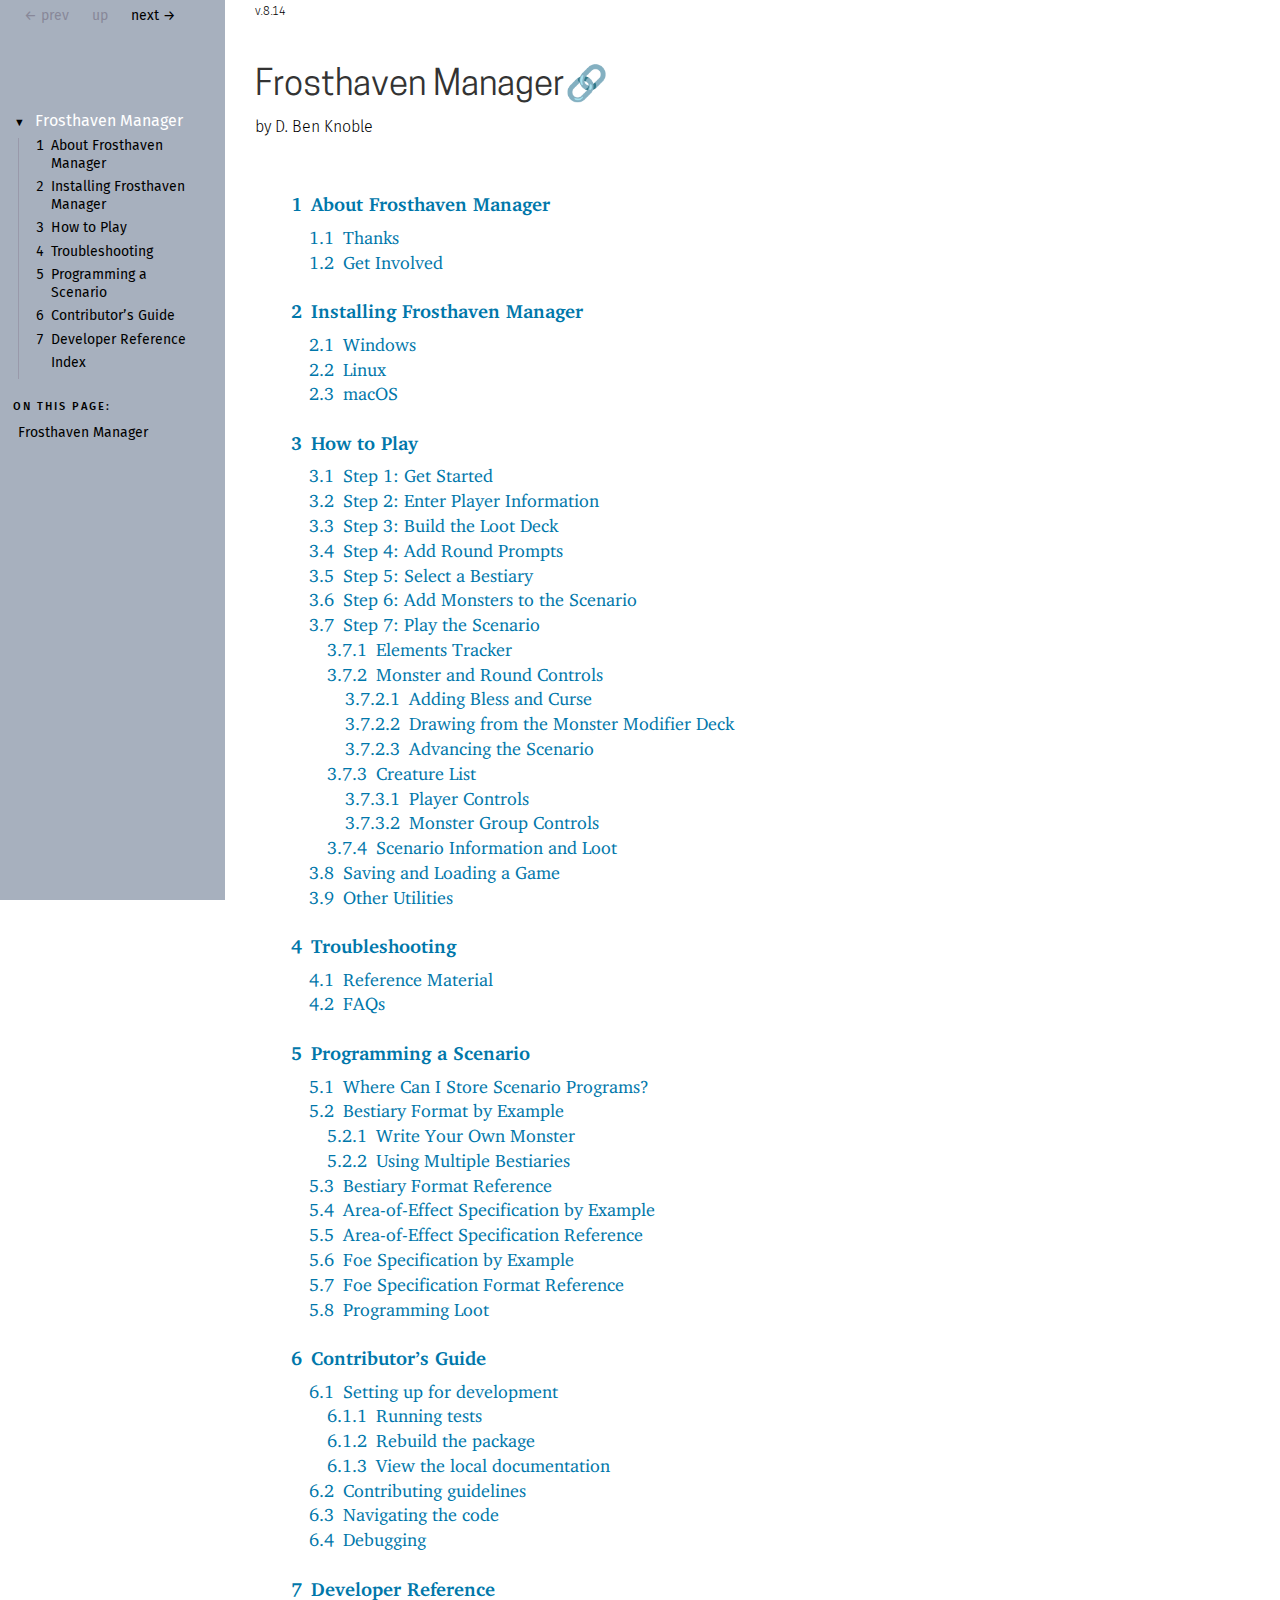
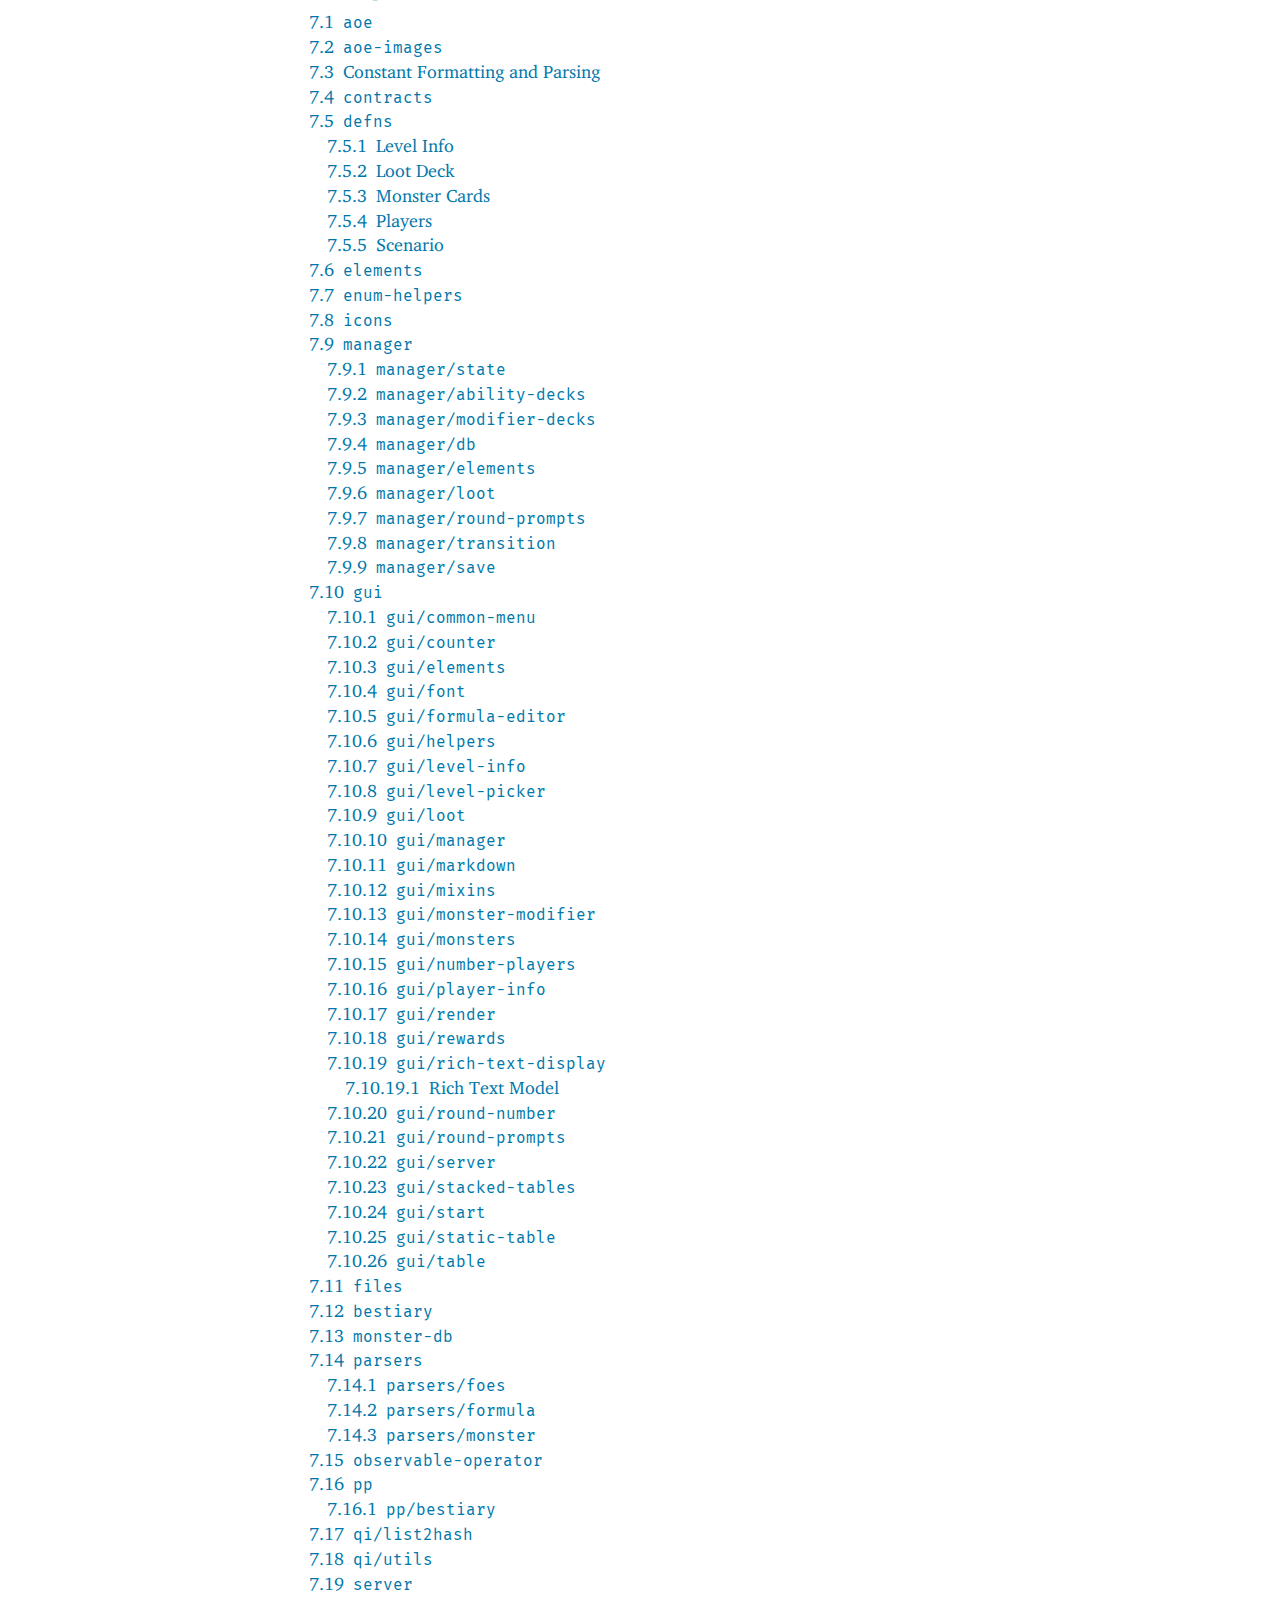
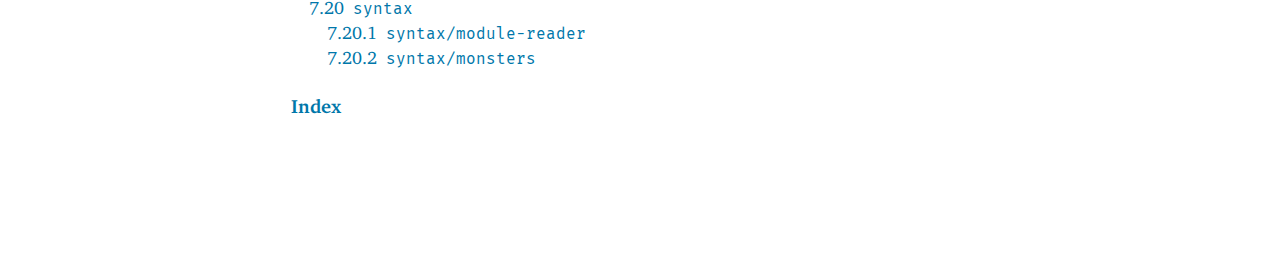
==== commit 3f2dd6c7: "Deploying to gh-pages from @ benknoble/frosthaven-manager@f149a64811767e53199b6b777b6ce0ab15425b4e 🚀" ====
--- a/index.html
+++ b/index.html
@@ -1,2 +1,2 @@
 <!DOCTYPE html PUBLIC "-//W3C//DTD HTML 4.01 Transitional//EN" "http://www.w3.org/TR/html4/loose.dtd">
-<html><head><meta http-equiv="content-type" content="text/html; charset=utf-8"/><meta name="viewport" content="width=device-width, initial-scale=0.8"/><title>Frosthaven Manager</title><link rel="stylesheet" type="text/css" href="scribble.css" title="default"/><link rel="stylesheet" type="text/css" href="manual-style.css" title="default"/><link rel="stylesheet" type="text/css" href="manual-racket.css" title="default"/><script type="text/javascript" src="scribble-common.js"></script><script type="text/javascript" src="manual-racket.js"></script><!--[if IE 6]><style type="text/css">.SIEHidden { overflow: hidden; }</style><![endif]--></head><body id="scribble-racket-lang-org"><div class="tocset"><div class="tocview"><div class="tocviewlist tocviewlisttopspace"><div class="tocviewtitle"><table cellspacing="0" cellpadding="0"><tr><td style="width: 1em;"><a href="javascript:void(0);" title="Expand/Collapse" class="tocviewtoggle" onclick="TocviewToggle(this,&quot;tocview_0&quot;);">&#9660;</a></td><td></td><td><a href="" class="tocviewselflink" data-pltdoc="x">Frosthaven Manager</a></td></tr></table></div><div class="tocviewsublistonly" style="display: block;" id="tocview_0"><table cellspacing="0" cellpadding="0"><tr><td align="right">1&nbsp;</td><td><a href="about-frosthaven-manager.html" class="tocviewlink" data-pltdoc="x">About Frosthaven Manager</a></td></tr><tr><td align="right">2&nbsp;</td><td><a href="Installing_Frosthaven_Manager.html" class="tocviewlink" data-pltdoc="x">Installing Frosthaven Manager</a></td></tr><tr><td align="right">3&nbsp;</td><td><a href="How_to_Play.html" class="tocviewlink" data-pltdoc="x">How to Play</a></td></tr><tr><td align="right">4&nbsp;</td><td><a href="Troubleshooting.html" class="tocviewlink" data-pltdoc="x">Troubleshooting</a></td></tr><tr><td align="right">5&nbsp;</td><td><a href="Programming_a_Scenario.html" class="tocviewlink" data-pltdoc="x">Programming a Scenario</a></td></tr><tr><td align="right">6&nbsp;</td><td><a href="Contributor_s_Guide.html" class="tocviewlink" data-pltdoc="x">Contributor&rsquo;s Guide</a></td></tr><tr><td align="right">7&nbsp;</td><td><a href="Developer_Reference.html" class="tocviewlink" data-pltdoc="x">Developer Reference</a></td></tr><tr><td align="right"></td><td><a href="doc-index.html" class="tocviewlink" data-pltdoc="x">Index</a></td></tr></table></div></div></div><div class="tocsub"><div class="tocsubtitle">On this page:</div><table class="tocsublist" cellspacing="0"><tr><td><span class="tocsublinknumber"></span><a href="#%28part._.Frosthaven_.Manager%29" class="tocsubseclink" data-pltdoc="x">Frosthaven Manager</a></td></tr></table></div></div><div class="maincolumn"><div class="main"><div class="versionbox"><span class="version">8.13</span></div><div class="navsettop"><span class="navleft"><div class="nosearchform"></div>&nbsp;&nbsp;<span class="tocsettoggle">&nbsp;&nbsp;<a href="javascript:void(0);" title="show/hide table of contents" onclick="TocsetToggle();">contents</a></span></span><span class="navright">&nbsp;&nbsp;<span class="nonavigation">&larr; prev</span>&nbsp;&nbsp;<span class="nonavigation">up</span>&nbsp;&nbsp;<a href="about-frosthaven-manager.html" title="forward to &quot;1 About Frosthaven Manager&quot;" data-pltdoc="x" rel="next">next &rarr;</a></span>&nbsp;</div><h2 class="heading"><a name="(part._.Frosthaven_.Manager)"></a>Frosthaven Manager<span class="button-group"><a href="#(part._.Frosthaven_.Manager)" class="heading-anchor" title="Link to here">🔗</a><span style="visibility: hidden"> </span></span></h2><div class="SAuthorListBox"><span class="SAuthorList"><p class="author">D. Ben Knoble</p></span></div><table cellspacing="0" cellpadding="0"><tr><td><p><span class="hspace">&nbsp;&nbsp;&nbsp;&nbsp;</span><a href="about-frosthaven-manager.html" class="toptoclink" data-pltdoc="x">1<span class="hspace">&nbsp;</span>About Frosthaven Manager</a></p></td></tr><tr><td><p><span class="hspace">&nbsp;&nbsp;&nbsp;&nbsp;&nbsp;&nbsp;</span><a href="about-frosthaven-manager.html#%28part._thanks%29" class="toclink" data-pltdoc="x">1.1<span class="hspace">&nbsp;</span>Thanks</a></p></td></tr><tr><td><p><span class="hspace">&nbsp;&nbsp;&nbsp;&nbsp;&nbsp;&nbsp;</span><a href="about-frosthaven-manager.html#%28part._get-involved%29" class="toclink" data-pltdoc="x">1.2<span class="hspace">&nbsp;</span>Get Involved</a></p></td></tr><tr><td><p><span class="hspace"></span></p></td></tr><tr><td><p><span class="hspace">&nbsp;&nbsp;&nbsp;&nbsp;</span><a href="Installing_Frosthaven_Manager.html" class="toptoclink" data-pltdoc="x">2<span class="hspace">&nbsp;</span>Installing Frosthaven Manager</a></p></td></tr><tr><td><p><span class="hspace">&nbsp;&nbsp;&nbsp;&nbsp;&nbsp;&nbsp;</span><a href="Installing_Frosthaven_Manager.html#%28part._.Windows%29" class="toclink" data-pltdoc="x">2.1<span class="hspace">&nbsp;</span>Windows</a></p></td></tr><tr><td><p><span class="hspace">&nbsp;&nbsp;&nbsp;&nbsp;&nbsp;&nbsp;</span><a href="Installing_Frosthaven_Manager.html#%28part._.Linux%29" class="toclink" data-pltdoc="x">2.2<span class="hspace">&nbsp;</span>Linux</a></p></td></tr><tr><td><p><span class="hspace">&nbsp;&nbsp;&nbsp;&nbsp;&nbsp;&nbsp;</span><a href="Installing_Frosthaven_Manager.html#%28part._mac.O.S%29" class="toclink" data-pltdoc="x">2.3<span class="hspace">&nbsp;</span>macOS</a></p></td></tr><tr><td><p><span class="hspace"></span></p></td></tr><tr><td><p><span class="hspace">&nbsp;&nbsp;&nbsp;&nbsp;</span><a href="How_to_Play.html" class="toptoclink" data-pltdoc="x">3<span class="hspace">&nbsp;</span>How to Play</a></p></td></tr><tr><td><p><span class="hspace">&nbsp;&nbsp;&nbsp;&nbsp;&nbsp;&nbsp;</span><a href="How_to_Play.html#%28part._.Step_1__.Get_.Started%29" class="toclink" data-pltdoc="x">3.1<span class="hspace">&nbsp;</span>Step 1: Get Started</a></p></td></tr><tr><td><p><span class="hspace">&nbsp;&nbsp;&nbsp;&nbsp;&nbsp;&nbsp;</span><a href="How_to_Play.html#%28part._.Step_2__.Enter_.Player_.Information%29" class="toclink" data-pltdoc="x">3.2<span class="hspace">&nbsp;</span>Step 2: Enter Player Information</a></p></td></tr><tr><td><p><span class="hspace">&nbsp;&nbsp;&nbsp;&nbsp;&nbsp;&nbsp;</span><a href="How_to_Play.html#%28part._.Step_3__.Build_the_.Loot_.Deck%29" class="toclink" data-pltdoc="x">3.3<span class="hspace">&nbsp;</span>Step 3: Build the Loot Deck</a></p></td></tr><tr><td><p><span class="hspace">&nbsp;&nbsp;&nbsp;&nbsp;&nbsp;&nbsp;</span><a href="How_to_Play.html#%28part._.Step_4__.Add_.Round_.Prompts%29" class="toclink" data-pltdoc="x">3.4<span class="hspace">&nbsp;</span>Step 4: Add Round Prompts</a></p></td></tr><tr><td><p><span class="hspace">&nbsp;&nbsp;&nbsp;&nbsp;&nbsp;&nbsp;</span><a href="How_to_Play.html#%28part._select-monster-db%29" class="toclink" data-pltdoc="x">3.5<span class="hspace">&nbsp;</span>Step 5: Select a Bestiary</a></p></td></tr><tr><td><p><span class="hspace">&nbsp;&nbsp;&nbsp;&nbsp;&nbsp;&nbsp;</span><a href="How_to_Play.html#%28part._.Step_6__.Add_.Monsters_to_the_.Scenario%29" class="toclink" data-pltdoc="x">3.6<span class="hspace">&nbsp;</span>Step 6: Add Monsters to the Scenario</a></p></td></tr><tr><td><p><span class="hspace">&nbsp;&nbsp;&nbsp;&nbsp;&nbsp;&nbsp;</span><a href="How_to_Play.html#%28part._.Step_7__.Play_the_.Scenario%29" class="toclink" data-pltdoc="x">3.7<span class="hspace">&nbsp;</span>Step 7: Play the Scenario</a></p></td></tr><tr><td><p><span class="hspace">&nbsp;&nbsp;&nbsp;&nbsp;&nbsp;&nbsp;&nbsp;&nbsp;</span><a href="How_to_Play.html#%28part._.Elements_.Tracker%29" class="toclink" data-pltdoc="x">3.7.1<span class="hspace">&nbsp;</span>Elements Tracker</a></p></td></tr><tr><td><p><span class="hspace">&nbsp;&nbsp;&nbsp;&nbsp;&nbsp;&nbsp;&nbsp;&nbsp;</span><a href="How_to_Play.html#%28part._.Monster_and_.Round_.Controls%29" class="toclink" data-pltdoc="x">3.7.2<span class="hspace">&nbsp;</span>Monster and Round Controls</a></p></td></tr><tr><td><p><span class="hspace">&nbsp;&nbsp;&nbsp;&nbsp;&nbsp;&nbsp;&nbsp;&nbsp;&nbsp;&nbsp;</span><a href="How_to_Play.html#%28part._.Adding_.Bless_and_.Curse%29" class="toclink" data-pltdoc="x">3.7.2.1<span class="hspace">&nbsp;</span>Adding Bless and Curse</a></p></td></tr><tr><td><p><span class="hspace">&nbsp;&nbsp;&nbsp;&nbsp;&nbsp;&nbsp;&nbsp;&nbsp;&nbsp;&nbsp;</span><a href="How_to_Play.html#%28part._.Drawing_from_the_.Monster_.Modifier_.Deck%29" class="toclink" data-pltdoc="x">3.7.2.2<span class="hspace">&nbsp;</span>Drawing from the Monster Modifier Deck</a></p></td></tr><tr><td><p><span class="hspace">&nbsp;&nbsp;&nbsp;&nbsp;&nbsp;&nbsp;&nbsp;&nbsp;&nbsp;&nbsp;</span><a href="How_to_Play.html#%28part._.Advancing_the_.Scenario%29" class="toclink" data-pltdoc="x">3.7.2.3<span class="hspace">&nbsp;</span>Advancing the Scenario</a></p></td></tr><tr><td><p><span class="hspace">&nbsp;&nbsp;&nbsp;&nbsp;&nbsp;&nbsp;&nbsp;&nbsp;</span><a href="How_to_Play.html#%28part._.Creature_.List%29" class="toclink" data-pltdoc="x">3.7.3<span class="hspace">&nbsp;</span>Creature List</a></p></td></tr><tr><td><p><span class="hspace">&nbsp;&nbsp;&nbsp;&nbsp;&nbsp;&nbsp;&nbsp;&nbsp;&nbsp;&nbsp;</span><a href="How_to_Play.html#%28part._.Player_.Controls%29" class="toclink" data-pltdoc="x">3.7.3.1<span class="hspace">&nbsp;</span>Player Controls</a></p></td></tr><tr><td><p><span class="hspace">&nbsp;&nbsp;&nbsp;&nbsp;&nbsp;&nbsp;&nbsp;&nbsp;&nbsp;&nbsp;</span><a href="How_to_Play.html#%28part._.Monster_.Group_.Controls%29" class="toclink" data-pltdoc="x">3.7.3.2<span class="hspace">&nbsp;</span>Monster Group Controls</a></p></td></tr><tr><td><p><span class="hspace">&nbsp;&nbsp;&nbsp;&nbsp;&nbsp;&nbsp;&nbsp;&nbsp;</span><a href="How_to_Play.html#%28part._.Scenario_.Information_and_.Loot%29" class="toclink" data-pltdoc="x">3.7.4<span class="hspace">&nbsp;</span>Scenario Information and Loot</a></p></td></tr><tr><td><p><span class="hspace">&nbsp;&nbsp;&nbsp;&nbsp;&nbsp;&nbsp;</span><a href="How_to_Play.html#%28part._.Saving_and_.Loading_a_.Game%29" class="toclink" data-pltdoc="x">3.8<span class="hspace">&nbsp;</span>Saving and Loading a Game</a></p></td></tr><tr><td><p><span class="hspace">&nbsp;&nbsp;&nbsp;&nbsp;&nbsp;&nbsp;</span><a href="How_to_Play.html#%28part._.Other_.Utilities%29" class="toclink" data-pltdoc="x">3.9<span class="hspace">&nbsp;</span>Other Utilities</a></p></td></tr><tr><td><p><span class="hspace"></span></p></td></tr><tr><td><p><span class="hspace">&nbsp;&nbsp;&nbsp;&nbsp;</span><a href="Troubleshooting.html" class="toptoclink" data-pltdoc="x">4<span class="hspace">&nbsp;</span>Troubleshooting</a></p></td></tr><tr><td><p><span class="hspace">&nbsp;&nbsp;&nbsp;&nbsp;&nbsp;&nbsp;</span><a href="Troubleshooting.html#%28part._.Reference_.Material%29" class="toclink" data-pltdoc="x">4.1<span class="hspace">&nbsp;</span>Reference Material</a></p></td></tr><tr><td><p><span class="hspace">&nbsp;&nbsp;&nbsp;&nbsp;&nbsp;&nbsp;</span><a href="Troubleshooting.html#%28part._.F.A.Qs%29" class="toclink" data-pltdoc="x">4.2<span class="hspace">&nbsp;</span>FAQs</a></p></td></tr><tr><td><p><span class="hspace"></span></p></td></tr><tr><td><p><span class="hspace">&nbsp;&nbsp;&nbsp;&nbsp;</span><a href="Programming_a_Scenario.html" class="toptoclink" data-pltdoc="x">5<span class="hspace">&nbsp;</span>Programming a Scenario</a></p></td></tr><tr><td><p><span class="hspace">&nbsp;&nbsp;&nbsp;&nbsp;&nbsp;&nbsp;</span><a href="Programming_a_Scenario.html#%28part._.Where_.Can_.I_.Store_.Scenario_.Programs_%29" class="toclink" data-pltdoc="x">5.1<span class="hspace">&nbsp;</span>Where Can I Store Scenario Programs?</a></p></td></tr><tr><td><p><span class="hspace">&nbsp;&nbsp;&nbsp;&nbsp;&nbsp;&nbsp;</span><a href="Programming_a_Scenario.html#%28part._.Bestiary_.Format_by_.Example%29" class="toclink" data-pltdoc="x">5.2<span class="hspace">&nbsp;</span>Bestiary Format by Example</a></p></td></tr><tr><td><p><span class="hspace">&nbsp;&nbsp;&nbsp;&nbsp;&nbsp;&nbsp;&nbsp;&nbsp;</span><a href="Programming_a_Scenario.html#%28part._.Write_.Your_.Own_.Monster%29" class="toclink" data-pltdoc="x">5.2.1<span class="hspace">&nbsp;</span>Write Your Own Monster</a></p></td></tr><tr><td><p><span class="hspace">&nbsp;&nbsp;&nbsp;&nbsp;&nbsp;&nbsp;&nbsp;&nbsp;</span><a href="Programming_a_Scenario.html#%28part._.Using_.Multiple_.Bestiaries%29" class="toclink" data-pltdoc="x">5.2.2<span class="hspace">&nbsp;</span>Using Multiple Bestiaries</a></p></td></tr><tr><td><p><span class="hspace">&nbsp;&nbsp;&nbsp;&nbsp;&nbsp;&nbsp;</span><a href="Programming_a_Scenario.html#%28part._.Bestiary_.Format_.Reference%29" class="toclink" data-pltdoc="x">5.3<span class="hspace">&nbsp;</span>Bestiary Format Reference</a></p></td></tr><tr><td><p><span class="hspace">&nbsp;&nbsp;&nbsp;&nbsp;&nbsp;&nbsp;</span><a href="Programming_a_Scenario.html#%28part._.Area-of-.Effect_.Specification_by_.Example%29" class="toclink" data-pltdoc="x">5.4<span class="hspace">&nbsp;</span>Area-of-Effect Specification by Example</a></p></td></tr><tr><td><p><span class="hspace">&nbsp;&nbsp;&nbsp;&nbsp;&nbsp;&nbsp;</span><a href="Programming_a_Scenario.html#%28part._.Area-of-.Effect_.Specification_.Reference%29" class="toclink" data-pltdoc="x">5.5<span class="hspace">&nbsp;</span>Area-of-Effect Specification Reference</a></p></td></tr><tr><td><p><span class="hspace">&nbsp;&nbsp;&nbsp;&nbsp;&nbsp;&nbsp;</span><a href="Programming_a_Scenario.html#%28part._.Foe_.Specification_by_.Example%29" class="toclink" data-pltdoc="x">5.6<span class="hspace">&nbsp;</span>Foe Specification by Example</a></p></td></tr><tr><td><p><span class="hspace">&nbsp;&nbsp;&nbsp;&nbsp;&nbsp;&nbsp;</span><a href="Programming_a_Scenario.html#%28part._.Foe_.Specification_.Format_.Reference%29" class="toclink" data-pltdoc="x">5.7<span class="hspace">&nbsp;</span>Foe Specification Format Reference</a></p></td></tr><tr><td><p><span class="hspace">&nbsp;&nbsp;&nbsp;&nbsp;&nbsp;&nbsp;</span><a href="Programming_a_Scenario.html#%28part._.Programming_.Loot%29" class="toclink" data-pltdoc="x">5.8<span class="hspace">&nbsp;</span>Programming Loot</a></p></td></tr><tr><td><p><span class="hspace"></span></p></td></tr><tr><td><p><span class="hspace">&nbsp;&nbsp;&nbsp;&nbsp;</span><a href="Contributor_s_Guide.html" class="toptoclink" data-pltdoc="x">6<span class="hspace">&nbsp;</span>Contributor&rsquo;s Guide</a></p></td></tr><tr><td><p><span class="hspace">&nbsp;&nbsp;&nbsp;&nbsp;&nbsp;&nbsp;</span><a href="Contributor_s_Guide.html#%28part._.Setting_up_for_development%29" class="toclink" data-pltdoc="x">6.1<span class="hspace">&nbsp;</span>Setting up for development</a></p></td></tr><tr><td><p><span class="hspace">&nbsp;&nbsp;&nbsp;&nbsp;&nbsp;&nbsp;&nbsp;&nbsp;</span><a href="Contributor_s_Guide.html#%28part._.Running_tests%29" class="toclink" data-pltdoc="x">6.1.1<span class="hspace">&nbsp;</span>Running tests</a></p></td></tr><tr><td><p><span class="hspace">&nbsp;&nbsp;&nbsp;&nbsp;&nbsp;&nbsp;&nbsp;&nbsp;</span><a href="Contributor_s_Guide.html#%28part._.Rebuild_the_package%29" class="toclink" data-pltdoc="x">6.1.2<span class="hspace">&nbsp;</span>Rebuild the package</a></p></td></tr><tr><td><p><span class="hspace">&nbsp;&nbsp;&nbsp;&nbsp;&nbsp;&nbsp;&nbsp;&nbsp;</span><a href="Contributor_s_Guide.html#%28part._.View_the_local_documentation%29" class="toclink" data-pltdoc="x">6.1.3<span class="hspace">&nbsp;</span>View the local documentation</a></p></td></tr><tr><td><p><span class="hspace">&nbsp;&nbsp;&nbsp;&nbsp;&nbsp;&nbsp;</span><a href="Contributor_s_Guide.html#%28part._.Contributing_guidelines%29" class="toclink" data-pltdoc="x">6.2<span class="hspace">&nbsp;</span>Contributing guidelines</a></p></td></tr><tr><td><p><span class="hspace">&nbsp;&nbsp;&nbsp;&nbsp;&nbsp;&nbsp;</span><a href="Contributor_s_Guide.html#%28part._.Navigating_the_code%29" class="toclink" data-pltdoc="x">6.3<span class="hspace">&nbsp;</span>Navigating the code</a></p></td></tr><tr><td><p><span class="hspace">&nbsp;&nbsp;&nbsp;&nbsp;&nbsp;&nbsp;</span><a href="Contributor_s_Guide.html#%28part._.Debugging%29" class="toclink" data-pltdoc="x">6.4<span class="hspace">&nbsp;</span>Debugging</a></p></td></tr><tr><td><p><span class="hspace"></span></p></td></tr><tr><td><p><span class="hspace">&nbsp;&nbsp;&nbsp;&nbsp;</span><a href="Developer_Reference.html" class="toptoclink" data-pltdoc="x">7<span class="hspace">&nbsp;</span>Developer Reference</a></p></td></tr><tr><td><p><span class="hspace">&nbsp;&nbsp;&nbsp;&nbsp;&nbsp;&nbsp;</span><a href="Developer_Reference.html#%28part._aoe%29" class="toclink" data-pltdoc="x">7.1<span class="hspace">&nbsp;</span><span class="stt">aoe</span></a></p></td></tr><tr><td><p><span class="hspace">&nbsp;&nbsp;&nbsp;&nbsp;&nbsp;&nbsp;</span><a href="Developer_Reference.html#%28part._aoe-images%29" class="toclink" data-pltdoc="x">7.2<span class="hspace">&nbsp;</span><span class="stt">aoe-images</span></a></p></td></tr><tr><td><p><span class="hspace">&nbsp;&nbsp;&nbsp;&nbsp;&nbsp;&nbsp;</span><a href="Developer_Reference.html#%28part._.Constant_.Formatting_and_.Parsing%29" class="toclink" data-pltdoc="x">7.3<span class="hspace">&nbsp;</span>Constant Formatting and Parsing</a></p></td></tr><tr><td><p><span class="hspace">&nbsp;&nbsp;&nbsp;&nbsp;&nbsp;&nbsp;</span><a href="Developer_Reference.html#%28part._contracts%29" class="toclink" data-pltdoc="x">7.4<span class="hspace">&nbsp;</span><span class="stt">contracts</span></a></p></td></tr><tr><td><p><span class="hspace">&nbsp;&nbsp;&nbsp;&nbsp;&nbsp;&nbsp;</span><a href="Developer_Reference.html#%28part._defns%29" class="toclink" data-pltdoc="x">7.5<span class="hspace">&nbsp;</span><span class="stt">defns</span></a></p></td></tr><tr><td><p><span class="hspace">&nbsp;&nbsp;&nbsp;&nbsp;&nbsp;&nbsp;&nbsp;&nbsp;</span><a href="Developer_Reference.html#%28part._.Level_.Info%29" class="toclink" data-pltdoc="x">7.5.1<span class="hspace">&nbsp;</span>Level Info</a></p></td></tr><tr><td><p><span class="hspace">&nbsp;&nbsp;&nbsp;&nbsp;&nbsp;&nbsp;&nbsp;&nbsp;</span><a href="Developer_Reference.html#%28part._.Loot_.Deck%29" class="toclink" data-pltdoc="x">7.5.2<span class="hspace">&nbsp;</span>Loot Deck</a></p></td></tr><tr><td><p><span class="hspace">&nbsp;&nbsp;&nbsp;&nbsp;&nbsp;&nbsp;&nbsp;&nbsp;</span><a href="Developer_Reference.html#%28part._.Monster_.Cards%29" class="toclink" data-pltdoc="x">7.5.3<span class="hspace">&nbsp;</span>Monster Cards</a></p></td></tr><tr><td><p><span class="hspace">&nbsp;&nbsp;&nbsp;&nbsp;&nbsp;&nbsp;&nbsp;&nbsp;</span><a href="Developer_Reference.html#%28part._.Players%29" class="toclink" data-pltdoc="x">7.5.4<span class="hspace">&nbsp;</span>Players</a></p></td></tr><tr><td><p><span class="hspace">&nbsp;&nbsp;&nbsp;&nbsp;&nbsp;&nbsp;&nbsp;&nbsp;</span><a href="Developer_Reference.html#%28part._.Scenario%29" class="toclink" data-pltdoc="x">7.5.5<span class="hspace">&nbsp;</span>Scenario</a></p></td></tr><tr><td><p><span class="hspace">&nbsp;&nbsp;&nbsp;&nbsp;&nbsp;&nbsp;</span><a href="Developer_Reference.html#%28part._elements%29" class="toclink" data-pltdoc="x">7.6<span class="hspace">&nbsp;</span><span class="stt">elements</span></a></p></td></tr><tr><td><p><span class="hspace">&nbsp;&nbsp;&nbsp;&nbsp;&nbsp;&nbsp;</span><a href="Developer_Reference.html#%28part._enum-helpers%29" class="toclink" data-pltdoc="x">7.7<span class="hspace">&nbsp;</span><span class="stt">enum-helpers</span></a></p></td></tr><tr><td><p><span class="hspace">&nbsp;&nbsp;&nbsp;&nbsp;&nbsp;&nbsp;</span><a href="Developer_Reference.html#%28part._icons%29" class="toclink" data-pltdoc="x">7.8<span class="hspace">&nbsp;</span><span class="stt">icons</span></a></p></td></tr><tr><td><p><span class="hspace">&nbsp;&nbsp;&nbsp;&nbsp;&nbsp;&nbsp;</span><a href="Developer_Reference.html#%28part._manager%29" class="toclink" data-pltdoc="x">7.9<span class="hspace">&nbsp;</span><span class="stt">manager</span></a></p></td></tr><tr><td><p><span class="hspace">&nbsp;&nbsp;&nbsp;&nbsp;&nbsp;&nbsp;&nbsp;&nbsp;</span><a href="Developer_Reference.html#%28part._manager_state%29" class="toclink" data-pltdoc="x">7.9.1<span class="hspace">&nbsp;</span><span class="stt">manager/state</span></a></p></td></tr><tr><td><p><span class="hspace">&nbsp;&nbsp;&nbsp;&nbsp;&nbsp;&nbsp;&nbsp;&nbsp;</span><a href="Developer_Reference.html#%28part._manager_ability-decks%29" class="toclink" data-pltdoc="x">7.9.2<span class="hspace">&nbsp;</span><span class="stt">manager/ability-decks</span></a></p></td></tr><tr><td><p><span class="hspace">&nbsp;&nbsp;&nbsp;&nbsp;&nbsp;&nbsp;&nbsp;&nbsp;</span><a href="Developer_Reference.html#%28part._manager_modifier-decks%29" class="toclink" data-pltdoc="x">7.9.3<span class="hspace">&nbsp;</span><span class="stt">manager/modifier-decks</span></a></p></td></tr><tr><td><p><span class="hspace">&nbsp;&nbsp;&nbsp;&nbsp;&nbsp;&nbsp;&nbsp;&nbsp;</span><a href="Developer_Reference.html#%28part._manager_db%29" class="toclink" data-pltdoc="x">7.9.4<span class="hspace">&nbsp;</span><span class="stt">manager/db</span></a></p></td></tr><tr><td><p><span class="hspace">&nbsp;&nbsp;&nbsp;&nbsp;&nbsp;&nbsp;&nbsp;&nbsp;</span><a href="Developer_Reference.html#%28part._manager_elements%29" class="toclink" data-pltdoc="x">7.9.5<span class="hspace">&nbsp;</span><span class="stt">manager/elements</span></a></p></td></tr><tr><td><p><span class="hspace">&nbsp;&nbsp;&nbsp;&nbsp;&nbsp;&nbsp;&nbsp;&nbsp;</span><a href="Developer_Reference.html#%28part._manager_loot%29" class="toclink" data-pltdoc="x">7.9.6<span class="hspace">&nbsp;</span><span class="stt">manager/loot</span></a></p></td></tr><tr><td><p><span class="hspace">&nbsp;&nbsp;&nbsp;&nbsp;&nbsp;&nbsp;&nbsp;&nbsp;</span><a href="Developer_Reference.html#%28part._manager_round-prompts%29" class="toclink" data-pltdoc="x">7.9.7<span class="hspace">&nbsp;</span><span class="stt">manager/round-prompts</span></a></p></td></tr><tr><td><p><span class="hspace">&nbsp;&nbsp;&nbsp;&nbsp;&nbsp;&nbsp;&nbsp;&nbsp;</span><a href="Developer_Reference.html#%28part._manager_transition%29" class="toclink" data-pltdoc="x">7.9.8<span class="hspace">&nbsp;</span><span class="stt">manager/transition</span></a></p></td></tr><tr><td><p><span class="hspace">&nbsp;&nbsp;&nbsp;&nbsp;&nbsp;&nbsp;&nbsp;&nbsp;</span><a href="Developer_Reference.html#%28part._manager_save%29" class="toclink" data-pltdoc="x">7.9.9<span class="hspace">&nbsp;</span><span class="stt">manager/save</span></a></p></td></tr><tr><td><p><span class="hspace">&nbsp;&nbsp;&nbsp;&nbsp;&nbsp;&nbsp;</span><a href="Developer_Reference.html#%28part._frosthaven-manager%2Fgui%29" class="toclink" data-pltdoc="x">7.10<span class="hspace">&nbsp;</span><span class="stt">gui</span></a></p></td></tr><tr><td><p><span class="hspace">&nbsp;&nbsp;&nbsp;&nbsp;&nbsp;&nbsp;&nbsp;&nbsp;</span><a href="Developer_Reference.html#%28part._gui_common-menu%29" class="toclink" data-pltdoc="x">7.10.1<span class="hspace">&nbsp;</span><span class="stt">gui/common-menu</span></a></p></td></tr><tr><td><p><span class="hspace">&nbsp;&nbsp;&nbsp;&nbsp;&nbsp;&nbsp;&nbsp;&nbsp;</span><a href="Developer_Reference.html#%28part._gui_counter%29" class="toclink" data-pltdoc="x">7.10.2<span class="hspace">&nbsp;</span><span class="stt">gui/counter</span></a></p></td></tr><tr><td><p><span class="hspace">&nbsp;&nbsp;&nbsp;&nbsp;&nbsp;&nbsp;&nbsp;&nbsp;</span><a href="Developer_Reference.html#%28part._gui_elements%29" class="toclink" data-pltdoc="x">7.10.3<span class="hspace">&nbsp;</span><span class="stt">gui/elements</span></a></p></td></tr><tr><td><p><span class="hspace">&nbsp;&nbsp;&nbsp;&nbsp;&nbsp;&nbsp;&nbsp;&nbsp;</span><a href="Developer_Reference.html#%28part._gui_font%29" class="toclink" data-pltdoc="x">7.10.4<span class="hspace">&nbsp;</span><span class="stt">gui/font</span></a></p></td></tr><tr><td><p><span class="hspace">&nbsp;&nbsp;&nbsp;&nbsp;&nbsp;&nbsp;&nbsp;&nbsp;</span><a href="Developer_Reference.html#%28part._gui_formula-editor%29" class="toclink" data-pltdoc="x">7.10.5<span class="hspace">&nbsp;</span><span class="stt">gui/formula-editor</span></a></p></td></tr><tr><td><p><span class="hspace">&nbsp;&nbsp;&nbsp;&nbsp;&nbsp;&nbsp;&nbsp;&nbsp;</span><a href="Developer_Reference.html#%28part._gui_helpers%29" class="toclink" data-pltdoc="x">7.10.6<span class="hspace">&nbsp;</span><span class="stt">gui/helpers</span></a></p></td></tr><tr><td><p><span class="hspace">&nbsp;&nbsp;&nbsp;&nbsp;&nbsp;&nbsp;&nbsp;&nbsp;</span><a href="Developer_Reference.html#%28part._gui_level-info%29" class="toclink" data-pltdoc="x">7.10.7<span class="hspace">&nbsp;</span><span class="stt">gui/level-info</span></a></p></td></tr><tr><td><p><span class="hspace">&nbsp;&nbsp;&nbsp;&nbsp;&nbsp;&nbsp;&nbsp;&nbsp;</span><a href="Developer_Reference.html#%28part._gui_loot%29" class="toclink" data-pltdoc="x">7.10.8<span class="hspace">&nbsp;</span><span class="stt">gui/loot</span></a></p></td></tr><tr><td><p><span class="hspace">&nbsp;&nbsp;&nbsp;&nbsp;&nbsp;&nbsp;&nbsp;&nbsp;</span><a href="Developer_Reference.html#%28part._gui_manager%29" class="toclink" data-pltdoc="x">7.10.9<span class="hspace">&nbsp;</span><span class="stt">gui/manager</span></a></p></td></tr><tr><td><p><span class="hspace">&nbsp;&nbsp;&nbsp;&nbsp;&nbsp;&nbsp;&nbsp;&nbsp;</span><a href="Developer_Reference.html#%28part._gui_markdown%29" class="toclink" data-pltdoc="x">7.10.10<span class="hspace">&nbsp;</span><span class="stt">gui/markdown</span></a></p></td></tr><tr><td><p><span class="hspace">&nbsp;&nbsp;&nbsp;&nbsp;&nbsp;&nbsp;&nbsp;&nbsp;</span><a href="Developer_Reference.html#%28part._gui_mixins%29" class="toclink" data-pltdoc="x">7.10.11<span class="hspace">&nbsp;</span><span class="stt">gui/mixins</span></a></p></td></tr><tr><td><p><span class="hspace">&nbsp;&nbsp;&nbsp;&nbsp;&nbsp;&nbsp;&nbsp;&nbsp;</span><a href="Developer_Reference.html#%28part._gui_monster-modifier%29" class="toclink" data-pltdoc="x">7.10.12<span class="hspace">&nbsp;</span><span class="stt">gui/monster-modifier</span></a></p></td></tr><tr><td><p><span class="hspace">&nbsp;&nbsp;&nbsp;&nbsp;&nbsp;&nbsp;&nbsp;&nbsp;</span><a href="Developer_Reference.html#%28part._gui_monsters%29" class="toclink" data-pltdoc="x">7.10.13<span class="hspace">&nbsp;</span><span class="stt">gui/monsters</span></a></p></td></tr><tr><td><p><span class="hspace">&nbsp;&nbsp;&nbsp;&nbsp;&nbsp;&nbsp;&nbsp;&nbsp;</span><a href="Developer_Reference.html#%28part._gui_player-info%29" class="toclink" data-pltdoc="x">7.10.14<span class="hspace">&nbsp;</span><span class="stt">gui/player-info</span></a></p></td></tr><tr><td><p><span class="hspace">&nbsp;&nbsp;&nbsp;&nbsp;&nbsp;&nbsp;&nbsp;&nbsp;</span><a href="Developer_Reference.html#%28part._gui_render%29" class="toclink" data-pltdoc="x">7.10.15<span class="hspace">&nbsp;</span><span class="stt">gui/render</span></a></p></td></tr><tr><td><p><span class="hspace">&nbsp;&nbsp;&nbsp;&nbsp;&nbsp;&nbsp;&nbsp;&nbsp;</span><a href="Developer_Reference.html#%28part._gui_rewards%29" class="toclink" data-pltdoc="x">7.10.16<span class="hspace">&nbsp;</span><span class="stt">gui/rewards</span></a></p></td></tr><tr><td><p><span class="hspace">&nbsp;&nbsp;&nbsp;&nbsp;&nbsp;&nbsp;&nbsp;&nbsp;</span><a href="Developer_Reference.html#%28part._gui_rich-text-display%29" class="toclink" data-pltdoc="x">7.10.17<span class="hspace">&nbsp;</span><span class="stt">gui/rich-text-display</span></a></p></td></tr><tr><td><p><span class="hspace">&nbsp;&nbsp;&nbsp;&nbsp;&nbsp;&nbsp;&nbsp;&nbsp;&nbsp;&nbsp;</span><a href="Developer_Reference.html#%28part._.Rich_.Text_.Model%29" class="toclink" data-pltdoc="x">7.10.17.1<span class="hspace">&nbsp;</span>Rich Text Model</a></p></td></tr><tr><td><p><span class="hspace">&nbsp;&nbsp;&nbsp;&nbsp;&nbsp;&nbsp;&nbsp;&nbsp;</span><a href="Developer_Reference.html#%28part._gui_round-prompts%29" class="toclink" data-pltdoc="x">7.10.18<span class="hspace">&nbsp;</span><span class="stt">gui/round-prompts</span></a></p></td></tr><tr><td><p><span class="hspace">&nbsp;&nbsp;&nbsp;&nbsp;&nbsp;&nbsp;&nbsp;&nbsp;</span><a href="Developer_Reference.html#%28part._gui_server%29" class="toclink" data-pltdoc="x">7.10.19<span class="hspace">&nbsp;</span><span class="stt">gui/server</span></a></p></td></tr><tr><td><p><span class="hspace">&nbsp;&nbsp;&nbsp;&nbsp;&nbsp;&nbsp;&nbsp;&nbsp;</span><a href="Developer_Reference.html#%28part._gui_stacked-tables%29" class="toclink" data-pltdoc="x">7.10.20<span class="hspace">&nbsp;</span><span class="stt">gui/stacked-tables</span></a></p></td></tr><tr><td><p><span class="hspace">&nbsp;&nbsp;&nbsp;&nbsp;&nbsp;&nbsp;&nbsp;&nbsp;</span><a href="Developer_Reference.html#%28part._gui_start%29" class="toclink" data-pltdoc="x">7.10.21<span class="hspace">&nbsp;</span><span class="stt">gui/start</span></a></p></td></tr><tr><td><p><span class="hspace">&nbsp;&nbsp;&nbsp;&nbsp;&nbsp;&nbsp;&nbsp;&nbsp;</span><a href="Developer_Reference.html#%28part._gui_static-table%29" class="toclink" data-pltdoc="x">7.10.22<span class="hspace">&nbsp;</span><span class="stt">gui/static-table</span></a></p></td></tr><tr><td><p><span class="hspace">&nbsp;&nbsp;&nbsp;&nbsp;&nbsp;&nbsp;&nbsp;&nbsp;</span><a href="Developer_Reference.html#%28part._gui_table%29" class="toclink" data-pltdoc="x">7.10.23<span class="hspace">&nbsp;</span><span class="stt">gui/table</span></a></p></td></tr><tr><td><p><span class="hspace">&nbsp;&nbsp;&nbsp;&nbsp;&nbsp;&nbsp;</span><a href="Developer_Reference.html#%28part._files%29" class="toclink" data-pltdoc="x">7.11<span class="hspace">&nbsp;</span><span class="stt">files</span></a></p></td></tr><tr><td><p><span class="hspace">&nbsp;&nbsp;&nbsp;&nbsp;&nbsp;&nbsp;</span><a href="Developer_Reference.html#%28part._bestiary%29" class="toclink" data-pltdoc="x">7.12<span class="hspace">&nbsp;</span><span class="stt">bestiary</span></a></p></td></tr><tr><td><p><span class="hspace">&nbsp;&nbsp;&nbsp;&nbsp;&nbsp;&nbsp;</span><a href="Developer_Reference.html#%28part._monster-db%29" class="toclink" data-pltdoc="x">7.13<span class="hspace">&nbsp;</span><span class="stt">monster-db</span></a></p></td></tr><tr><td><p><span class="hspace">&nbsp;&nbsp;&nbsp;&nbsp;&nbsp;&nbsp;</span><a href="Developer_Reference.html#%28part._parsers%29" class="toclink" data-pltdoc="x">7.14<span class="hspace">&nbsp;</span><span class="stt">parsers</span></a></p></td></tr><tr><td><p><span class="hspace">&nbsp;&nbsp;&nbsp;&nbsp;&nbsp;&nbsp;&nbsp;&nbsp;</span><a href="Developer_Reference.html#%28part._parsers_foes%29" class="toclink" data-pltdoc="x">7.14.1<span class="hspace">&nbsp;</span><span class="stt">parsers/foes</span></a></p></td></tr><tr><td><p><span class="hspace">&nbsp;&nbsp;&nbsp;&nbsp;&nbsp;&nbsp;&nbsp;&nbsp;</span><a href="Developer_Reference.html#%28part._parsers_formula%29" class="toclink" data-pltdoc="x">7.14.2<span class="hspace">&nbsp;</span><span class="stt">parsers/formula</span></a></p></td></tr><tr><td><p><span class="hspace">&nbsp;&nbsp;&nbsp;&nbsp;&nbsp;&nbsp;&nbsp;&nbsp;</span><a href="Developer_Reference.html#%28part._parsers_monster%29" class="toclink" data-pltdoc="x">7.14.3<span class="hspace">&nbsp;</span><span class="stt">parsers/monster</span></a></p></td></tr><tr><td><p><span class="hspace">&nbsp;&nbsp;&nbsp;&nbsp;&nbsp;&nbsp;</span><a href="Developer_Reference.html#%28part._observable-operator%29" class="toclink" data-pltdoc="x">7.15<span class="hspace">&nbsp;</span><span class="stt">observable-operator</span></a></p></td></tr><tr><td><p><span class="hspace">&nbsp;&nbsp;&nbsp;&nbsp;&nbsp;&nbsp;</span><a href="Developer_Reference.html#%28part._pp%29" class="toclink" data-pltdoc="x">7.16<span class="hspace">&nbsp;</span><span class="stt">pp</span></a></p></td></tr><tr><td><p><span class="hspace">&nbsp;&nbsp;&nbsp;&nbsp;&nbsp;&nbsp;&nbsp;&nbsp;</span><a href="Developer_Reference.html#%28part._pp_bestiary%29" class="toclink" data-pltdoc="x">7.16.1<span class="hspace">&nbsp;</span><span class="stt">pp/bestiary</span></a></p></td></tr><tr><td><p><span class="hspace">&nbsp;&nbsp;&nbsp;&nbsp;&nbsp;&nbsp;</span><a href="Developer_Reference.html#%28part._qi_list2hash%29" class="toclink" data-pltdoc="x">7.17<span class="hspace">&nbsp;</span><span class="stt">qi/list2hash</span></a></p></td></tr><tr><td><p><span class="hspace">&nbsp;&nbsp;&nbsp;&nbsp;&nbsp;&nbsp;</span><a href="Developer_Reference.html#%28part._qi_utils%29" class="toclink" data-pltdoc="x">7.18<span class="hspace">&nbsp;</span><span class="stt">qi/utils</span></a></p></td></tr><tr><td><p><span class="hspace">&nbsp;&nbsp;&nbsp;&nbsp;&nbsp;&nbsp;</span><a href="Developer_Reference.html#%28part._server%29" class="toclink" data-pltdoc="x">7.19<span class="hspace">&nbsp;</span><span class="stt">server</span></a></p></td></tr><tr><td><p><span class="hspace">&nbsp;&nbsp;&nbsp;&nbsp;&nbsp;&nbsp;</span><a href="Developer_Reference.html#%28part._syntax%29" class="toclink" data-pltdoc="x">7.20<span class="hspace">&nbsp;</span><span class="stt">syntax</span></a></p></td></tr><tr><td><p><span class="hspace">&nbsp;&nbsp;&nbsp;&nbsp;&nbsp;&nbsp;&nbsp;&nbsp;</span><a href="Developer_Reference.html#%28part._syntax_module-reader%29" class="toclink" data-pltdoc="x">7.20.1<span class="hspace">&nbsp;</span><span class="stt">syntax/module-reader</span></a></p></td></tr><tr><td><p><span class="hspace">&nbsp;&nbsp;&nbsp;&nbsp;&nbsp;&nbsp;&nbsp;&nbsp;</span><a href="Developer_Reference.html#%28part._syntax_monsters%29" class="toclink" data-pltdoc="x">7.20.2<span class="hspace">&nbsp;</span><span class="stt">syntax/monsters</span></a></p></td></tr><tr><td><p><span class="hspace"></span></p></td></tr><tr><td><p><span class="hspace">&nbsp;&nbsp;&nbsp;&nbsp;</span><a href="doc-index.html" class="toptoclink" data-pltdoc="x">Index</a></p></td></tr></table><div class="navsetbottom"><span class="navleft"><div class="nosearchform"></div>&nbsp;&nbsp;<span class="tocsettoggle">&nbsp;&nbsp;<a href="javascript:void(0);" title="show/hide table of contents" onclick="TocsetToggle();">contents</a></span></span><span class="navright">&nbsp;&nbsp;<span class="nonavigation">&larr; prev</span>&nbsp;&nbsp;<span class="nonavigation">up</span>&nbsp;&nbsp;<a href="about-frosthaven-manager.html" title="forward to &quot;1 About Frosthaven Manager&quot;" data-pltdoc="x" rel="next">next &rarr;</a></span>&nbsp;</div></div></div><div id="contextindicator">&nbsp;</div></body></html>+<html><head><meta http-equiv="content-type" content="text/html; charset=utf-8"/><meta name="viewport" content="width=device-width, initial-scale=0.8"/><title>Frosthaven Manager</title><link rel="stylesheet" type="text/css" href="scribble.css" title="default"/><link rel="stylesheet" type="text/css" href="manual-style.css" title="default"/><link rel="stylesheet" type="text/css" href="manual-racket.css" title="default"/><script type="text/javascript" src="scribble-common.js"></script><script type="text/javascript" src="manual-racket.js"></script><!--[if IE 6]><style type="text/css">.SIEHidden { overflow: hidden; }</style><![endif]--></head><body id="scribble-racket-lang-org"><div class="tocset"><div class="tocview"><div class="tocviewlist tocviewlisttopspace"><div class="tocviewtitle"><table cellspacing="0" cellpadding="0"><tr><td style="width: 1em;"><a href="javascript:void(0);" title="Expand/Collapse" class="tocviewtoggle" onclick="TocviewToggle(this,&quot;tocview_0&quot;);">&#9660;</a></td><td></td><td><a href="" class="tocviewselflink" data-pltdoc="x">Frosthaven Manager</a></td></tr></table></div><div class="tocviewsublistonly" style="display: block;" id="tocview_0"><table cellspacing="0" cellpadding="0"><tr><td align="right">1&nbsp;</td><td><a href="about-frosthaven-manager.html" class="tocviewlink" data-pltdoc="x">About Frosthaven Manager</a></td></tr><tr><td align="right">2&nbsp;</td><td><a href="Installing_Frosthaven_Manager.html" class="tocviewlink" data-pltdoc="x">Installing Frosthaven Manager</a></td></tr><tr><td align="right">3&nbsp;</td><td><a href="How_to_Play.html" class="tocviewlink" data-pltdoc="x">How to Play</a></td></tr><tr><td align="right">4&nbsp;</td><td><a href="Troubleshooting.html" class="tocviewlink" data-pltdoc="x">Troubleshooting</a></td></tr><tr><td align="right">5&nbsp;</td><td><a href="Programming_a_Scenario.html" class="tocviewlink" data-pltdoc="x">Programming a Scenario</a></td></tr><tr><td align="right">6&nbsp;</td><td><a href="Contributor_s_Guide.html" class="tocviewlink" data-pltdoc="x">Contributor&rsquo;s Guide</a></td></tr><tr><td align="right">7&nbsp;</td><td><a href="Developer_Reference.html" class="tocviewlink" data-pltdoc="x">Developer Reference</a></td></tr><tr><td align="right"></td><td><a href="doc-index.html" class="tocviewlink" data-pltdoc="x">Index</a></td></tr></table></div></div></div><div class="tocsub"><div class="tocsubtitle">On this page:</div><table class="tocsublist" cellspacing="0"><tr><td><span class="tocsublinknumber"></span><a href="#%28part._.Frosthaven_.Manager%29" class="tocsubseclink" data-pltdoc="x">Frosthaven Manager</a></td></tr></table></div></div><div class="maincolumn"><div class="main"><div class="versionbox"><span class="version">8.14</span></div><div class="navsettop"><span class="navleft"><div class="nosearchform"></div>&nbsp;&nbsp;<span class="tocsettoggle">&nbsp;&nbsp;<a href="javascript:void(0);" title="show/hide table of contents" onclick="TocsetToggle();">contents</a></span></span><span class="navright">&nbsp;&nbsp;<span class="nonavigation">&larr; prev</span>&nbsp;&nbsp;<span class="nonavigation">up</span>&nbsp;&nbsp;<a href="about-frosthaven-manager.html" title="forward to &quot;1 About Frosthaven Manager&quot;" data-pltdoc="x" rel="next">next &rarr;</a></span>&nbsp;</div><h2 class="heading"><a name="(part._.Frosthaven_.Manager)"></a>Frosthaven Manager<span class="button-group"><a href="#(part._.Frosthaven_.Manager)" class="heading-anchor" title="Link to here">🔗</a><span style="visibility: hidden"> </span></span></h2><div class="SAuthorListBox"><span class="SAuthorList"><p class="author">D. Ben Knoble</p></span></div><table cellspacing="0" cellpadding="0"><tr><td><p><span class="hspace">&nbsp;&nbsp;&nbsp;&nbsp;</span><a href="about-frosthaven-manager.html" class="toptoclink" data-pltdoc="x">1<span class="hspace">&nbsp;</span>About Frosthaven Manager</a></p></td></tr><tr><td><p><span class="hspace">&nbsp;&nbsp;&nbsp;&nbsp;&nbsp;&nbsp;</span><a href="about-frosthaven-manager.html#%28part._thanks%29" class="toclink" data-pltdoc="x">1.1<span class="hspace">&nbsp;</span>Thanks</a></p></td></tr><tr><td><p><span class="hspace">&nbsp;&nbsp;&nbsp;&nbsp;&nbsp;&nbsp;</span><a href="about-frosthaven-manager.html#%28part._get-involved%29" class="toclink" data-pltdoc="x">1.2<span class="hspace">&nbsp;</span>Get Involved</a></p></td></tr><tr><td><p><span class="hspace"></span></p></td></tr><tr><td><p><span class="hspace">&nbsp;&nbsp;&nbsp;&nbsp;</span><a href="Installing_Frosthaven_Manager.html" class="toptoclink" data-pltdoc="x">2<span class="hspace">&nbsp;</span>Installing Frosthaven Manager</a></p></td></tr><tr><td><p><span class="hspace">&nbsp;&nbsp;&nbsp;&nbsp;&nbsp;&nbsp;</span><a href="Installing_Frosthaven_Manager.html#%28part._.Windows%29" class="toclink" data-pltdoc="x">2.1<span class="hspace">&nbsp;</span>Windows</a></p></td></tr><tr><td><p><span class="hspace">&nbsp;&nbsp;&nbsp;&nbsp;&nbsp;&nbsp;</span><a href="Installing_Frosthaven_Manager.html#%28part._.Linux%29" class="toclink" data-pltdoc="x">2.2<span class="hspace">&nbsp;</span>Linux</a></p></td></tr><tr><td><p><span class="hspace">&nbsp;&nbsp;&nbsp;&nbsp;&nbsp;&nbsp;</span><a href="Installing_Frosthaven_Manager.html#%28part._mac.O.S%29" class="toclink" data-pltdoc="x">2.3<span class="hspace">&nbsp;</span>macOS</a></p></td></tr><tr><td><p><span class="hspace"></span></p></td></tr><tr><td><p><span class="hspace">&nbsp;&nbsp;&nbsp;&nbsp;</span><a href="How_to_Play.html" class="toptoclink" data-pltdoc="x">3<span class="hspace">&nbsp;</span>How to Play</a></p></td></tr><tr><td><p><span class="hspace">&nbsp;&nbsp;&nbsp;&nbsp;&nbsp;&nbsp;</span><a href="How_to_Play.html#%28part._.Step_1__.Get_.Started%29" class="toclink" data-pltdoc="x">3.1<span class="hspace">&nbsp;</span>Step 1: Get Started</a></p></td></tr><tr><td><p><span class="hspace">&nbsp;&nbsp;&nbsp;&nbsp;&nbsp;&nbsp;</span><a href="How_to_Play.html#%28part._.Step_2__.Enter_.Player_.Information%29" class="toclink" data-pltdoc="x">3.2<span class="hspace">&nbsp;</span>Step 2: Enter Player Information</a></p></td></tr><tr><td><p><span class="hspace">&nbsp;&nbsp;&nbsp;&nbsp;&nbsp;&nbsp;</span><a href="How_to_Play.html#%28part._.Step_3__.Build_the_.Loot_.Deck%29" class="toclink" data-pltdoc="x">3.3<span class="hspace">&nbsp;</span>Step 3: Build the Loot Deck</a></p></td></tr><tr><td><p><span class="hspace">&nbsp;&nbsp;&nbsp;&nbsp;&nbsp;&nbsp;</span><a href="How_to_Play.html#%28part._.Step_4__.Add_.Round_.Prompts%29" class="toclink" data-pltdoc="x">3.4<span class="hspace">&nbsp;</span>Step 4: Add Round Prompts</a></p></td></tr><tr><td><p><span class="hspace">&nbsp;&nbsp;&nbsp;&nbsp;&nbsp;&nbsp;</span><a href="How_to_Play.html#%28part._select-monster-db%29" class="toclink" data-pltdoc="x">3.5<span class="hspace">&nbsp;</span>Step 5: Select a Bestiary</a></p></td></tr><tr><td><p><span class="hspace">&nbsp;&nbsp;&nbsp;&nbsp;&nbsp;&nbsp;</span><a href="How_to_Play.html#%28part._.Step_6__.Add_.Monsters_to_the_.Scenario%29" class="toclink" data-pltdoc="x">3.6<span class="hspace">&nbsp;</span>Step 6: Add Monsters to the Scenario</a></p></td></tr><tr><td><p><span class="hspace">&nbsp;&nbsp;&nbsp;&nbsp;&nbsp;&nbsp;</span><a href="How_to_Play.html#%28part._.Step_7__.Play_the_.Scenario%29" class="toclink" data-pltdoc="x">3.7<span class="hspace">&nbsp;</span>Step 7: Play the Scenario</a></p></td></tr><tr><td><p><span class="hspace">&nbsp;&nbsp;&nbsp;&nbsp;&nbsp;&nbsp;&nbsp;&nbsp;</span><a href="How_to_Play.html#%28part._.Elements_.Tracker%29" class="toclink" data-pltdoc="x">3.7.1<span class="hspace">&nbsp;</span>Elements Tracker</a></p></td></tr><tr><td><p><span class="hspace">&nbsp;&nbsp;&nbsp;&nbsp;&nbsp;&nbsp;&nbsp;&nbsp;</span><a href="How_to_Play.html#%28part._.Monster_and_.Round_.Controls%29" class="toclink" data-pltdoc="x">3.7.2<span class="hspace">&nbsp;</span>Monster and Round Controls</a></p></td></tr><tr><td><p><span class="hspace">&nbsp;&nbsp;&nbsp;&nbsp;&nbsp;&nbsp;&nbsp;&nbsp;&nbsp;&nbsp;</span><a href="How_to_Play.html#%28part._.Adding_.Bless_and_.Curse%29" class="toclink" data-pltdoc="x">3.7.2.1<span class="hspace">&nbsp;</span>Adding Bless and Curse</a></p></td></tr><tr><td><p><span class="hspace">&nbsp;&nbsp;&nbsp;&nbsp;&nbsp;&nbsp;&nbsp;&nbsp;&nbsp;&nbsp;</span><a href="How_to_Play.html#%28part._.Drawing_from_the_.Monster_.Modifier_.Deck%29" class="toclink" data-pltdoc="x">3.7.2.2<span class="hspace">&nbsp;</span>Drawing from the Monster Modifier Deck</a></p></td></tr><tr><td><p><span class="hspace">&nbsp;&nbsp;&nbsp;&nbsp;&nbsp;&nbsp;&nbsp;&nbsp;&nbsp;&nbsp;</span><a href="How_to_Play.html#%28part._.Advancing_the_.Scenario%29" class="toclink" data-pltdoc="x">3.7.2.3<span class="hspace">&nbsp;</span>Advancing the Scenario</a></p></td></tr><tr><td><p><span class="hspace">&nbsp;&nbsp;&nbsp;&nbsp;&nbsp;&nbsp;&nbsp;&nbsp;</span><a href="How_to_Play.html#%28part._.Creature_.List%29" class="toclink" data-pltdoc="x">3.7.3<span class="hspace">&nbsp;</span>Creature List</a></p></td></tr><tr><td><p><span class="hspace">&nbsp;&nbsp;&nbsp;&nbsp;&nbsp;&nbsp;&nbsp;&nbsp;&nbsp;&nbsp;</span><a href="How_to_Play.html#%28part._.Player_.Controls%29" class="toclink" data-pltdoc="x">3.7.3.1<span class="hspace">&nbsp;</span>Player Controls</a></p></td></tr><tr><td><p><span class="hspace">&nbsp;&nbsp;&nbsp;&nbsp;&nbsp;&nbsp;&nbsp;&nbsp;&nbsp;&nbsp;</span><a href="How_to_Play.html#%28part._.Monster_.Group_.Controls%29" class="toclink" data-pltdoc="x">3.7.3.2<span class="hspace">&nbsp;</span>Monster Group Controls</a></p></td></tr><tr><td><p><span class="hspace">&nbsp;&nbsp;&nbsp;&nbsp;&nbsp;&nbsp;&nbsp;&nbsp;</span><a href="How_to_Play.html#%28part._.Scenario_.Information_and_.Loot%29" class="toclink" data-pltdoc="x">3.7.4<span class="hspace">&nbsp;</span>Scenario Information and Loot</a></p></td></tr><tr><td><p><span class="hspace">&nbsp;&nbsp;&nbsp;&nbsp;&nbsp;&nbsp;</span><a href="How_to_Play.html#%28part._.Saving_and_.Loading_a_.Game%29" class="toclink" data-pltdoc="x">3.8<span class="hspace">&nbsp;</span>Saving and Loading a Game</a></p></td></tr><tr><td><p><span class="hspace">&nbsp;&nbsp;&nbsp;&nbsp;&nbsp;&nbsp;</span><a href="How_to_Play.html#%28part._.Other_.Utilities%29" class="toclink" data-pltdoc="x">3.9<span class="hspace">&nbsp;</span>Other Utilities</a></p></td></tr><tr><td><p><span class="hspace"></span></p></td></tr><tr><td><p><span class="hspace">&nbsp;&nbsp;&nbsp;&nbsp;</span><a href="Troubleshooting.html" class="toptoclink" data-pltdoc="x">4<span class="hspace">&nbsp;</span>Troubleshooting</a></p></td></tr><tr><td><p><span class="hspace">&nbsp;&nbsp;&nbsp;&nbsp;&nbsp;&nbsp;</span><a href="Troubleshooting.html#%28part._.Reference_.Material%29" class="toclink" data-pltdoc="x">4.1<span class="hspace">&nbsp;</span>Reference Material</a></p></td></tr><tr><td><p><span class="hspace">&nbsp;&nbsp;&nbsp;&nbsp;&nbsp;&nbsp;</span><a href="Troubleshooting.html#%28part._.F.A.Qs%29" class="toclink" data-pltdoc="x">4.2<span class="hspace">&nbsp;</span>FAQs</a></p></td></tr><tr><td><p><span class="hspace"></span></p></td></tr><tr><td><p><span class="hspace">&nbsp;&nbsp;&nbsp;&nbsp;</span><a href="Programming_a_Scenario.html" class="toptoclink" data-pltdoc="x">5<span class="hspace">&nbsp;</span>Programming a Scenario</a></p></td></tr><tr><td><p><span class="hspace">&nbsp;&nbsp;&nbsp;&nbsp;&nbsp;&nbsp;</span><a href="Programming_a_Scenario.html#%28part._.Where_.Can_.I_.Store_.Scenario_.Programs_%29" class="toclink" data-pltdoc="x">5.1<span class="hspace">&nbsp;</span>Where Can I Store Scenario Programs?</a></p></td></tr><tr><td><p><span class="hspace">&nbsp;&nbsp;&nbsp;&nbsp;&nbsp;&nbsp;</span><a href="Programming_a_Scenario.html#%28part._.Bestiary_.Format_by_.Example%29" class="toclink" data-pltdoc="x">5.2<span class="hspace">&nbsp;</span>Bestiary Format by Example</a></p></td></tr><tr><td><p><span class="hspace">&nbsp;&nbsp;&nbsp;&nbsp;&nbsp;&nbsp;&nbsp;&nbsp;</span><a href="Programming_a_Scenario.html#%28part._.Write_.Your_.Own_.Monster%29" class="toclink" data-pltdoc="x">5.2.1<span class="hspace">&nbsp;</span>Write Your Own Monster</a></p></td></tr><tr><td><p><span class="hspace">&nbsp;&nbsp;&nbsp;&nbsp;&nbsp;&nbsp;&nbsp;&nbsp;</span><a href="Programming_a_Scenario.html#%28part._.Using_.Multiple_.Bestiaries%29" class="toclink" data-pltdoc="x">5.2.2<span class="hspace">&nbsp;</span>Using Multiple Bestiaries</a></p></td></tr><tr><td><p><span class="hspace">&nbsp;&nbsp;&nbsp;&nbsp;&nbsp;&nbsp;</span><a href="Programming_a_Scenario.html#%28part._.Bestiary_.Format_.Reference%29" class="toclink" data-pltdoc="x">5.3<span class="hspace">&nbsp;</span>Bestiary Format Reference</a></p></td></tr><tr><td><p><span class="hspace">&nbsp;&nbsp;&nbsp;&nbsp;&nbsp;&nbsp;</span><a href="Programming_a_Scenario.html#%28part._.Area-of-.Effect_.Specification_by_.Example%29" class="toclink" data-pltdoc="x">5.4<span class="hspace">&nbsp;</span>Area-of-Effect Specification by Example</a></p></td></tr><tr><td><p><span class="hspace">&nbsp;&nbsp;&nbsp;&nbsp;&nbsp;&nbsp;</span><a href="Programming_a_Scenario.html#%28part._.Area-of-.Effect_.Specification_.Reference%29" class="toclink" data-pltdoc="x">5.5<span class="hspace">&nbsp;</span>Area-of-Effect Specification Reference</a></p></td></tr><tr><td><p><span class="hspace">&nbsp;&nbsp;&nbsp;&nbsp;&nbsp;&nbsp;</span><a href="Programming_a_Scenario.html#%28part._.Foe_.Specification_by_.Example%29" class="toclink" data-pltdoc="x">5.6<span class="hspace">&nbsp;</span>Foe Specification by Example</a></p></td></tr><tr><td><p><span class="hspace">&nbsp;&nbsp;&nbsp;&nbsp;&nbsp;&nbsp;</span><a href="Programming_a_Scenario.html#%28part._.Foe_.Specification_.Format_.Reference%29" class="toclink" data-pltdoc="x">5.7<span class="hspace">&nbsp;</span>Foe Specification Format Reference</a></p></td></tr><tr><td><p><span class="hspace">&nbsp;&nbsp;&nbsp;&nbsp;&nbsp;&nbsp;</span><a href="Programming_a_Scenario.html#%28part._.Programming_.Loot%29" class="toclink" data-pltdoc="x">5.8<span class="hspace">&nbsp;</span>Programming Loot</a></p></td></tr><tr><td><p><span class="hspace"></span></p></td></tr><tr><td><p><span class="hspace">&nbsp;&nbsp;&nbsp;&nbsp;</span><a href="Contributor_s_Guide.html" class="toptoclink" data-pltdoc="x">6<span class="hspace">&nbsp;</span>Contributor&rsquo;s Guide</a></p></td></tr><tr><td><p><span class="hspace">&nbsp;&nbsp;&nbsp;&nbsp;&nbsp;&nbsp;</span><a href="Contributor_s_Guide.html#%28part._.Setting_up_for_development%29" class="toclink" data-pltdoc="x">6.1<span class="hspace">&nbsp;</span>Setting up for development</a></p></td></tr><tr><td><p><span class="hspace">&nbsp;&nbsp;&nbsp;&nbsp;&nbsp;&nbsp;&nbsp;&nbsp;</span><a href="Contributor_s_Guide.html#%28part._.Running_tests%29" class="toclink" data-pltdoc="x">6.1.1<span class="hspace">&nbsp;</span>Running tests</a></p></td></tr><tr><td><p><span class="hspace">&nbsp;&nbsp;&nbsp;&nbsp;&nbsp;&nbsp;&nbsp;&nbsp;</span><a href="Contributor_s_Guide.html#%28part._.Rebuild_the_package%29" class="toclink" data-pltdoc="x">6.1.2<span class="hspace">&nbsp;</span>Rebuild the package</a></p></td></tr><tr><td><p><span class="hspace">&nbsp;&nbsp;&nbsp;&nbsp;&nbsp;&nbsp;&nbsp;&nbsp;</span><a href="Contributor_s_Guide.html#%28part._.View_the_local_documentation%29" class="toclink" data-pltdoc="x">6.1.3<span class="hspace">&nbsp;</span>View the local documentation</a></p></td></tr><tr><td><p><span class="hspace">&nbsp;&nbsp;&nbsp;&nbsp;&nbsp;&nbsp;</span><a href="Contributor_s_Guide.html#%28part._.Contributing_guidelines%29" class="toclink" data-pltdoc="x">6.2<span class="hspace">&nbsp;</span>Contributing guidelines</a></p></td></tr><tr><td><p><span class="hspace">&nbsp;&nbsp;&nbsp;&nbsp;&nbsp;&nbsp;</span><a href="Contributor_s_Guide.html#%28part._.Navigating_the_code%29" class="toclink" data-pltdoc="x">6.3<span class="hspace">&nbsp;</span>Navigating the code</a></p></td></tr><tr><td><p><span class="hspace">&nbsp;&nbsp;&nbsp;&nbsp;&nbsp;&nbsp;</span><a href="Contributor_s_Guide.html#%28part._.Debugging%29" class="toclink" data-pltdoc="x">6.4<span class="hspace">&nbsp;</span>Debugging</a></p></td></tr><tr><td><p><span class="hspace"></span></p></td></tr><tr><td><p><span class="hspace">&nbsp;&nbsp;&nbsp;&nbsp;</span><a href="Developer_Reference.html" class="toptoclink" data-pltdoc="x">7<span class="hspace">&nbsp;</span>Developer Reference</a></p></td></tr><tr><td><p><span class="hspace">&nbsp;&nbsp;&nbsp;&nbsp;&nbsp;&nbsp;</span><a href="Developer_Reference.html#%28part._aoe%29" class="toclink" data-pltdoc="x">7.1<span class="hspace">&nbsp;</span><span class="stt">aoe</span></a></p></td></tr><tr><td><p><span class="hspace">&nbsp;&nbsp;&nbsp;&nbsp;&nbsp;&nbsp;</span><a href="Developer_Reference.html#%28part._aoe-images%29" class="toclink" data-pltdoc="x">7.2<span class="hspace">&nbsp;</span><span class="stt">aoe-images</span></a></p></td></tr><tr><td><p><span class="hspace">&nbsp;&nbsp;&nbsp;&nbsp;&nbsp;&nbsp;</span><a href="Developer_Reference.html#%28part._.Constant_.Formatting_and_.Parsing%29" class="toclink" data-pltdoc="x">7.3<span class="hspace">&nbsp;</span>Constant Formatting and Parsing</a></p></td></tr><tr><td><p><span class="hspace">&nbsp;&nbsp;&nbsp;&nbsp;&nbsp;&nbsp;</span><a href="Developer_Reference.html#%28part._contracts%29" class="toclink" data-pltdoc="x">7.4<span class="hspace">&nbsp;</span><span class="stt">contracts</span></a></p></td></tr><tr><td><p><span class="hspace">&nbsp;&nbsp;&nbsp;&nbsp;&nbsp;&nbsp;</span><a href="Developer_Reference.html#%28part._defns%29" class="toclink" data-pltdoc="x">7.5<span class="hspace">&nbsp;</span><span class="stt">defns</span></a></p></td></tr><tr><td><p><span class="hspace">&nbsp;&nbsp;&nbsp;&nbsp;&nbsp;&nbsp;&nbsp;&nbsp;</span><a href="Developer_Reference.html#%28part._.Level_.Info%29" class="toclink" data-pltdoc="x">7.5.1<span class="hspace">&nbsp;</span>Level Info</a></p></td></tr><tr><td><p><span class="hspace">&nbsp;&nbsp;&nbsp;&nbsp;&nbsp;&nbsp;&nbsp;&nbsp;</span><a href="Developer_Reference.html#%28part._.Loot_.Deck%29" class="toclink" data-pltdoc="x">7.5.2<span class="hspace">&nbsp;</span>Loot Deck</a></p></td></tr><tr><td><p><span class="hspace">&nbsp;&nbsp;&nbsp;&nbsp;&nbsp;&nbsp;&nbsp;&nbsp;</span><a href="Developer_Reference.html#%28part._.Monster_.Cards%29" class="toclink" data-pltdoc="x">7.5.3<span class="hspace">&nbsp;</span>Monster Cards</a></p></td></tr><tr><td><p><span class="hspace">&nbsp;&nbsp;&nbsp;&nbsp;&nbsp;&nbsp;&nbsp;&nbsp;</span><a href="Developer_Reference.html#%28part._.Players%29" class="toclink" data-pltdoc="x">7.5.4<span class="hspace">&nbsp;</span>Players</a></p></td></tr><tr><td><p><span class="hspace">&nbsp;&nbsp;&nbsp;&nbsp;&nbsp;&nbsp;&nbsp;&nbsp;</span><a href="Developer_Reference.html#%28part._.Scenario%29" class="toclink" data-pltdoc="x">7.5.5<span class="hspace">&nbsp;</span>Scenario</a></p></td></tr><tr><td><p><span class="hspace">&nbsp;&nbsp;&nbsp;&nbsp;&nbsp;&nbsp;</span><a href="Developer_Reference.html#%28part._elements%29" class="toclink" data-pltdoc="x">7.6<span class="hspace">&nbsp;</span><span class="stt">elements</span></a></p></td></tr><tr><td><p><span class="hspace">&nbsp;&nbsp;&nbsp;&nbsp;&nbsp;&nbsp;</span><a href="Developer_Reference.html#%28part._enum-helpers%29" class="toclink" data-pltdoc="x">7.7<span class="hspace">&nbsp;</span><span class="stt">enum-helpers</span></a></p></td></tr><tr><td><p><span class="hspace">&nbsp;&nbsp;&nbsp;&nbsp;&nbsp;&nbsp;</span><a href="Developer_Reference.html#%28part._icons%29" class="toclink" data-pltdoc="x">7.8<span class="hspace">&nbsp;</span><span class="stt">icons</span></a></p></td></tr><tr><td><p><span class="hspace">&nbsp;&nbsp;&nbsp;&nbsp;&nbsp;&nbsp;</span><a href="Developer_Reference.html#%28part._manager%29" class="toclink" data-pltdoc="x">7.9<span class="hspace">&nbsp;</span><span class="stt">manager</span></a></p></td></tr><tr><td><p><span class="hspace">&nbsp;&nbsp;&nbsp;&nbsp;&nbsp;&nbsp;&nbsp;&nbsp;</span><a href="Developer_Reference.html#%28part._manager_state%29" class="toclink" data-pltdoc="x">7.9.1<span class="hspace">&nbsp;</span><span class="stt">manager/state</span></a></p></td></tr><tr><td><p><span class="hspace">&nbsp;&nbsp;&nbsp;&nbsp;&nbsp;&nbsp;&nbsp;&nbsp;</span><a href="Developer_Reference.html#%28part._manager_ability-decks%29" class="toclink" data-pltdoc="x">7.9.2<span class="hspace">&nbsp;</span><span class="stt">manager/ability-decks</span></a></p></td></tr><tr><td><p><span class="hspace">&nbsp;&nbsp;&nbsp;&nbsp;&nbsp;&nbsp;&nbsp;&nbsp;</span><a href="Developer_Reference.html#%28part._manager_modifier-decks%29" class="toclink" data-pltdoc="x">7.9.3<span class="hspace">&nbsp;</span><span class="stt">manager/modifier-decks</span></a></p></td></tr><tr><td><p><span class="hspace">&nbsp;&nbsp;&nbsp;&nbsp;&nbsp;&nbsp;&nbsp;&nbsp;</span><a href="Developer_Reference.html#%28part._manager_db%29" class="toclink" data-pltdoc="x">7.9.4<span class="hspace">&nbsp;</span><span class="stt">manager/db</span></a></p></td></tr><tr><td><p><span class="hspace">&nbsp;&nbsp;&nbsp;&nbsp;&nbsp;&nbsp;&nbsp;&nbsp;</span><a href="Developer_Reference.html#%28part._manager_elements%29" class="toclink" data-pltdoc="x">7.9.5<span class="hspace">&nbsp;</span><span class="stt">manager/elements</span></a></p></td></tr><tr><td><p><span class="hspace">&nbsp;&nbsp;&nbsp;&nbsp;&nbsp;&nbsp;&nbsp;&nbsp;</span><a href="Developer_Reference.html#%28part._manager_loot%29" class="toclink" data-pltdoc="x">7.9.6<span class="hspace">&nbsp;</span><span class="stt">manager/loot</span></a></p></td></tr><tr><td><p><span class="hspace">&nbsp;&nbsp;&nbsp;&nbsp;&nbsp;&nbsp;&nbsp;&nbsp;</span><a href="Developer_Reference.html#%28part._manager_round-prompts%29" class="toclink" data-pltdoc="x">7.9.7<span class="hspace">&nbsp;</span><span class="stt">manager/round-prompts</span></a></p></td></tr><tr><td><p><span class="hspace">&nbsp;&nbsp;&nbsp;&nbsp;&nbsp;&nbsp;&nbsp;&nbsp;</span><a href="Developer_Reference.html#%28part._manager_transition%29" class="toclink" data-pltdoc="x">7.9.8<span class="hspace">&nbsp;</span><span class="stt">manager/transition</span></a></p></td></tr><tr><td><p><span class="hspace">&nbsp;&nbsp;&nbsp;&nbsp;&nbsp;&nbsp;&nbsp;&nbsp;</span><a href="Developer_Reference.html#%28part._manager_save%29" class="toclink" data-pltdoc="x">7.9.9<span class="hspace">&nbsp;</span><span class="stt">manager/save</span></a></p></td></tr><tr><td><p><span class="hspace">&nbsp;&nbsp;&nbsp;&nbsp;&nbsp;&nbsp;</span><a href="Developer_Reference.html#%28part._frosthaven-manager%2Fgui%29" class="toclink" data-pltdoc="x">7.10<span class="hspace">&nbsp;</span><span class="stt">gui</span></a></p></td></tr><tr><td><p><span class="hspace">&nbsp;&nbsp;&nbsp;&nbsp;&nbsp;&nbsp;&nbsp;&nbsp;</span><a href="Developer_Reference.html#%28part._gui_common-menu%29" class="toclink" data-pltdoc="x">7.10.1<span class="hspace">&nbsp;</span><span class="stt">gui/common-menu</span></a></p></td></tr><tr><td><p><span class="hspace">&nbsp;&nbsp;&nbsp;&nbsp;&nbsp;&nbsp;&nbsp;&nbsp;</span><a href="Developer_Reference.html#%28part._gui_counter%29" class="toclink" data-pltdoc="x">7.10.2<span class="hspace">&nbsp;</span><span class="stt">gui/counter</span></a></p></td></tr><tr><td><p><span class="hspace">&nbsp;&nbsp;&nbsp;&nbsp;&nbsp;&nbsp;&nbsp;&nbsp;</span><a href="Developer_Reference.html#%28part._gui_elements%29" class="toclink" data-pltdoc="x">7.10.3<span class="hspace">&nbsp;</span><span class="stt">gui/elements</span></a></p></td></tr><tr><td><p><span class="hspace">&nbsp;&nbsp;&nbsp;&nbsp;&nbsp;&nbsp;&nbsp;&nbsp;</span><a href="Developer_Reference.html#%28part._gui_font%29" class="toclink" data-pltdoc="x">7.10.4<span class="hspace">&nbsp;</span><span class="stt">gui/font</span></a></p></td></tr><tr><td><p><span class="hspace">&nbsp;&nbsp;&nbsp;&nbsp;&nbsp;&nbsp;&nbsp;&nbsp;</span><a href="Developer_Reference.html#%28part._gui_formula-editor%29" class="toclink" data-pltdoc="x">7.10.5<span class="hspace">&nbsp;</span><span class="stt">gui/formula-editor</span></a></p></td></tr><tr><td><p><span class="hspace">&nbsp;&nbsp;&nbsp;&nbsp;&nbsp;&nbsp;&nbsp;&nbsp;</span><a href="Developer_Reference.html#%28part._gui_helpers%29" class="toclink" data-pltdoc="x">7.10.6<span class="hspace">&nbsp;</span><span class="stt">gui/helpers</span></a></p></td></tr><tr><td><p><span class="hspace">&nbsp;&nbsp;&nbsp;&nbsp;&nbsp;&nbsp;&nbsp;&nbsp;</span><a href="Developer_Reference.html#%28part._gui_level-info%29" class="toclink" data-pltdoc="x">7.10.7<span class="hspace">&nbsp;</span><span class="stt">gui/level-info</span></a></p></td></tr><tr><td><p><span class="hspace">&nbsp;&nbsp;&nbsp;&nbsp;&nbsp;&nbsp;&nbsp;&nbsp;</span><a href="Developer_Reference.html#%28part._gui_level-picker%29" class="toclink" data-pltdoc="x">7.10.8<span class="hspace">&nbsp;</span><span class="stt">gui/level-picker</span></a></p></td></tr><tr><td><p><span class="hspace">&nbsp;&nbsp;&nbsp;&nbsp;&nbsp;&nbsp;&nbsp;&nbsp;</span><a href="Developer_Reference.html#%28part._gui_loot%29" class="toclink" data-pltdoc="x">7.10.9<span class="hspace">&nbsp;</span><span class="stt">gui/loot</span></a></p></td></tr><tr><td><p><span class="hspace">&nbsp;&nbsp;&nbsp;&nbsp;&nbsp;&nbsp;&nbsp;&nbsp;</span><a href="Developer_Reference.html#%28part._gui_manager%29" class="toclink" data-pltdoc="x">7.10.10<span class="hspace">&nbsp;</span><span class="stt">gui/manager</span></a></p></td></tr><tr><td><p><span class="hspace">&nbsp;&nbsp;&nbsp;&nbsp;&nbsp;&nbsp;&nbsp;&nbsp;</span><a href="Developer_Reference.html#%28part._gui_markdown%29" class="toclink" data-pltdoc="x">7.10.11<span class="hspace">&nbsp;</span><span class="stt">gui/markdown</span></a></p></td></tr><tr><td><p><span class="hspace">&nbsp;&nbsp;&nbsp;&nbsp;&nbsp;&nbsp;&nbsp;&nbsp;</span><a href="Developer_Reference.html#%28part._gui_mixins%29" class="toclink" data-pltdoc="x">7.10.12<span class="hspace">&nbsp;</span><span class="stt">gui/mixins</span></a></p></td></tr><tr><td><p><span class="hspace">&nbsp;&nbsp;&nbsp;&nbsp;&nbsp;&nbsp;&nbsp;&nbsp;</span><a href="Developer_Reference.html#%28part._gui_monster-modifier%29" class="toclink" data-pltdoc="x">7.10.13<span class="hspace">&nbsp;</span><span class="stt">gui/monster-modifier</span></a></p></td></tr><tr><td><p><span class="hspace">&nbsp;&nbsp;&nbsp;&nbsp;&nbsp;&nbsp;&nbsp;&nbsp;</span><a href="Developer_Reference.html#%28part._gui_monsters%29" class="toclink" data-pltdoc="x">7.10.14<span class="hspace">&nbsp;</span><span class="stt">gui/monsters</span></a></p></td></tr><tr><td><p><span class="hspace">&nbsp;&nbsp;&nbsp;&nbsp;&nbsp;&nbsp;&nbsp;&nbsp;</span><a href="Developer_Reference.html#%28part._gui_number-players%29" class="toclink" data-pltdoc="x">7.10.15<span class="hspace">&nbsp;</span><span class="stt">gui/number-players</span></a></p></td></tr><tr><td><p><span class="hspace">&nbsp;&nbsp;&nbsp;&nbsp;&nbsp;&nbsp;&nbsp;&nbsp;</span><a href="Developer_Reference.html#%28part._gui_player-info%29" class="toclink" data-pltdoc="x">7.10.16<span class="hspace">&nbsp;</span><span class="stt">gui/player-info</span></a></p></td></tr><tr><td><p><span class="hspace">&nbsp;&nbsp;&nbsp;&nbsp;&nbsp;&nbsp;&nbsp;&nbsp;</span><a href="Developer_Reference.html#%28part._gui_render%29" class="toclink" data-pltdoc="x">7.10.17<span class="hspace">&nbsp;</span><span class="stt">gui/render</span></a></p></td></tr><tr><td><p><span class="hspace">&nbsp;&nbsp;&nbsp;&nbsp;&nbsp;&nbsp;&nbsp;&nbsp;</span><a href="Developer_Reference.html#%28part._gui_rewards%29" class="toclink" data-pltdoc="x">7.10.18<span class="hspace">&nbsp;</span><span class="stt">gui/rewards</span></a></p></td></tr><tr><td><p><span class="hspace">&nbsp;&nbsp;&nbsp;&nbsp;&nbsp;&nbsp;&nbsp;&nbsp;</span><a href="Developer_Reference.html#%28part._gui_rich-text-display%29" class="toclink" data-pltdoc="x">7.10.19<span class="hspace">&nbsp;</span><span class="stt">gui/rich-text-display</span></a></p></td></tr><tr><td><p><span class="hspace">&nbsp;&nbsp;&nbsp;&nbsp;&nbsp;&nbsp;&nbsp;&nbsp;&nbsp;&nbsp;</span><a href="Developer_Reference.html#%28part._.Rich_.Text_.Model%29" class="toclink" data-pltdoc="x">7.10.19.1<span class="hspace">&nbsp;</span>Rich Text Model</a></p></td></tr><tr><td><p><span class="hspace">&nbsp;&nbsp;&nbsp;&nbsp;&nbsp;&nbsp;&nbsp;&nbsp;</span><a href="Developer_Reference.html#%28part._gui_round-number%29" class="toclink" data-pltdoc="x">7.10.20<span class="hspace">&nbsp;</span><span class="stt">gui/round-number</span></a></p></td></tr><tr><td><p><span class="hspace">&nbsp;&nbsp;&nbsp;&nbsp;&nbsp;&nbsp;&nbsp;&nbsp;</span><a href="Developer_Reference.html#%28part._gui_round-prompts%29" class="toclink" data-pltdoc="x">7.10.21<span class="hspace">&nbsp;</span><span class="stt">gui/round-prompts</span></a></p></td></tr><tr><td><p><span class="hspace">&nbsp;&nbsp;&nbsp;&nbsp;&nbsp;&nbsp;&nbsp;&nbsp;</span><a href="Developer_Reference.html#%28part._gui_server%29" class="toclink" data-pltdoc="x">7.10.22<span class="hspace">&nbsp;</span><span class="stt">gui/server</span></a></p></td></tr><tr><td><p><span class="hspace">&nbsp;&nbsp;&nbsp;&nbsp;&nbsp;&nbsp;&nbsp;&nbsp;</span><a href="Developer_Reference.html#%28part._gui_stacked-tables%29" class="toclink" data-pltdoc="x">7.10.23<span class="hspace">&nbsp;</span><span class="stt">gui/stacked-tables</span></a></p></td></tr><tr><td><p><span class="hspace">&nbsp;&nbsp;&nbsp;&nbsp;&nbsp;&nbsp;&nbsp;&nbsp;</span><a href="Developer_Reference.html#%28part._gui_start%29" class="toclink" data-pltdoc="x">7.10.24<span class="hspace">&nbsp;</span><span class="stt">gui/start</span></a></p></td></tr><tr><td><p><span class="hspace">&nbsp;&nbsp;&nbsp;&nbsp;&nbsp;&nbsp;&nbsp;&nbsp;</span><a href="Developer_Reference.html#%28part._gui_static-table%29" class="toclink" data-pltdoc="x">7.10.25<span class="hspace">&nbsp;</span><span class="stt">gui/static-table</span></a></p></td></tr><tr><td><p><span class="hspace">&nbsp;&nbsp;&nbsp;&nbsp;&nbsp;&nbsp;&nbsp;&nbsp;</span><a href="Developer_Reference.html#%28part._gui_table%29" class="toclink" data-pltdoc="x">7.10.26<span class="hspace">&nbsp;</span><span class="stt">gui/table</span></a></p></td></tr><tr><td><p><span class="hspace">&nbsp;&nbsp;&nbsp;&nbsp;&nbsp;&nbsp;</span><a href="Developer_Reference.html#%28part._files%29" class="toclink" data-pltdoc="x">7.11<span class="hspace">&nbsp;</span><span class="stt">files</span></a></p></td></tr><tr><td><p><span class="hspace">&nbsp;&nbsp;&nbsp;&nbsp;&nbsp;&nbsp;</span><a href="Developer_Reference.html#%28part._bestiary%29" class="toclink" data-pltdoc="x">7.12<span class="hspace">&nbsp;</span><span class="stt">bestiary</span></a></p></td></tr><tr><td><p><span class="hspace">&nbsp;&nbsp;&nbsp;&nbsp;&nbsp;&nbsp;</span><a href="Developer_Reference.html#%28part._monster-db%29" class="toclink" data-pltdoc="x">7.13<span class="hspace">&nbsp;</span><span class="stt">monster-db</span></a></p></td></tr><tr><td><p><span class="hspace">&nbsp;&nbsp;&nbsp;&nbsp;&nbsp;&nbsp;</span><a href="Developer_Reference.html#%28part._parsers%29" class="toclink" data-pltdoc="x">7.14<span class="hspace">&nbsp;</span><span class="stt">parsers</span></a></p></td></tr><tr><td><p><span class="hspace">&nbsp;&nbsp;&nbsp;&nbsp;&nbsp;&nbsp;&nbsp;&nbsp;</span><a href="Developer_Reference.html#%28part._parsers_foes%29" class="toclink" data-pltdoc="x">7.14.1<span class="hspace">&nbsp;</span><span class="stt">parsers/foes</span></a></p></td></tr><tr><td><p><span class="hspace">&nbsp;&nbsp;&nbsp;&nbsp;&nbsp;&nbsp;&nbsp;&nbsp;</span><a href="Developer_Reference.html#%28part._parsers_formula%29" class="toclink" data-pltdoc="x">7.14.2<span class="hspace">&nbsp;</span><span class="stt">parsers/formula</span></a></p></td></tr><tr><td><p><span class="hspace">&nbsp;&nbsp;&nbsp;&nbsp;&nbsp;&nbsp;&nbsp;&nbsp;</span><a href="Developer_Reference.html#%28part._parsers_monster%29" class="toclink" data-pltdoc="x">7.14.3<span class="hspace">&nbsp;</span><span class="stt">parsers/monster</span></a></p></td></tr><tr><td><p><span class="hspace">&nbsp;&nbsp;&nbsp;&nbsp;&nbsp;&nbsp;</span><a href="Developer_Reference.html#%28part._observable-operator%29" class="toclink" data-pltdoc="x">7.15<span class="hspace">&nbsp;</span><span class="stt">observable-operator</span></a></p></td></tr><tr><td><p><span class="hspace">&nbsp;&nbsp;&nbsp;&nbsp;&nbsp;&nbsp;</span><a href="Developer_Reference.html#%28part._pp%29" class="toclink" data-pltdoc="x">7.16<span class="hspace">&nbsp;</span><span class="stt">pp</span></a></p></td></tr><tr><td><p><span class="hspace">&nbsp;&nbsp;&nbsp;&nbsp;&nbsp;&nbsp;&nbsp;&nbsp;</span><a href="Developer_Reference.html#%28part._pp_bestiary%29" class="toclink" data-pltdoc="x">7.16.1<span class="hspace">&nbsp;</span><span class="stt">pp/bestiary</span></a></p></td></tr><tr><td><p><span class="hspace">&nbsp;&nbsp;&nbsp;&nbsp;&nbsp;&nbsp;</span><a href="Developer_Reference.html#%28part._qi_list2hash%29" class="toclink" data-pltdoc="x">7.17<span class="hspace">&nbsp;</span><span class="stt">qi/list2hash</span></a></p></td></tr><tr><td><p><span class="hspace">&nbsp;&nbsp;&nbsp;&nbsp;&nbsp;&nbsp;</span><a href="Developer_Reference.html#%28part._qi_utils%29" class="toclink" data-pltdoc="x">7.18<span class="hspace">&nbsp;</span><span class="stt">qi/utils</span></a></p></td></tr><tr><td><p><span class="hspace">&nbsp;&nbsp;&nbsp;&nbsp;&nbsp;&nbsp;</span><a href="Developer_Reference.html#%28part._server%29" class="toclink" data-pltdoc="x">7.19<span class="hspace">&nbsp;</span><span class="stt">server</span></a></p></td></tr><tr><td><p><span class="hspace">&nbsp;&nbsp;&nbsp;&nbsp;&nbsp;&nbsp;</span><a href="Developer_Reference.html#%28part._syntax%29" class="toclink" data-pltdoc="x">7.20<span class="hspace">&nbsp;</span><span class="stt">syntax</span></a></p></td></tr><tr><td><p><span class="hspace">&nbsp;&nbsp;&nbsp;&nbsp;&nbsp;&nbsp;&nbsp;&nbsp;</span><a href="Developer_Reference.html#%28part._syntax_module-reader%29" class="toclink" data-pltdoc="x">7.20.1<span class="hspace">&nbsp;</span><span class="stt">syntax/module-reader</span></a></p></td></tr><tr><td><p><span class="hspace">&nbsp;&nbsp;&nbsp;&nbsp;&nbsp;&nbsp;&nbsp;&nbsp;</span><a href="Developer_Reference.html#%28part._syntax_monsters%29" class="toclink" data-pltdoc="x">7.20.2<span class="hspace">&nbsp;</span><span class="stt">syntax/monsters</span></a></p></td></tr><tr><td><p><span class="hspace"></span></p></td></tr><tr><td><p><span class="hspace">&nbsp;&nbsp;&nbsp;&nbsp;</span><a href="doc-index.html" class="toptoclink" data-pltdoc="x">Index</a></p></td></tr></table><div class="navsetbottom"><span class="navleft"><div class="nosearchform"></div>&nbsp;&nbsp;<span class="tocsettoggle">&nbsp;&nbsp;<a href="javascript:void(0);" title="show/hide table of contents" onclick="TocsetToggle();">contents</a></span></span><span class="navright">&nbsp;&nbsp;<span class="nonavigation">&larr; prev</span>&nbsp;&nbsp;<span class="nonavigation">up</span>&nbsp;&nbsp;<a href="about-frosthaven-manager.html" title="forward to &quot;1 About Frosthaven Manager&quot;" data-pltdoc="x" rel="next">next &rarr;</a></span>&nbsp;</div></div></div><div id="contextindicator">&nbsp;</div></body></html>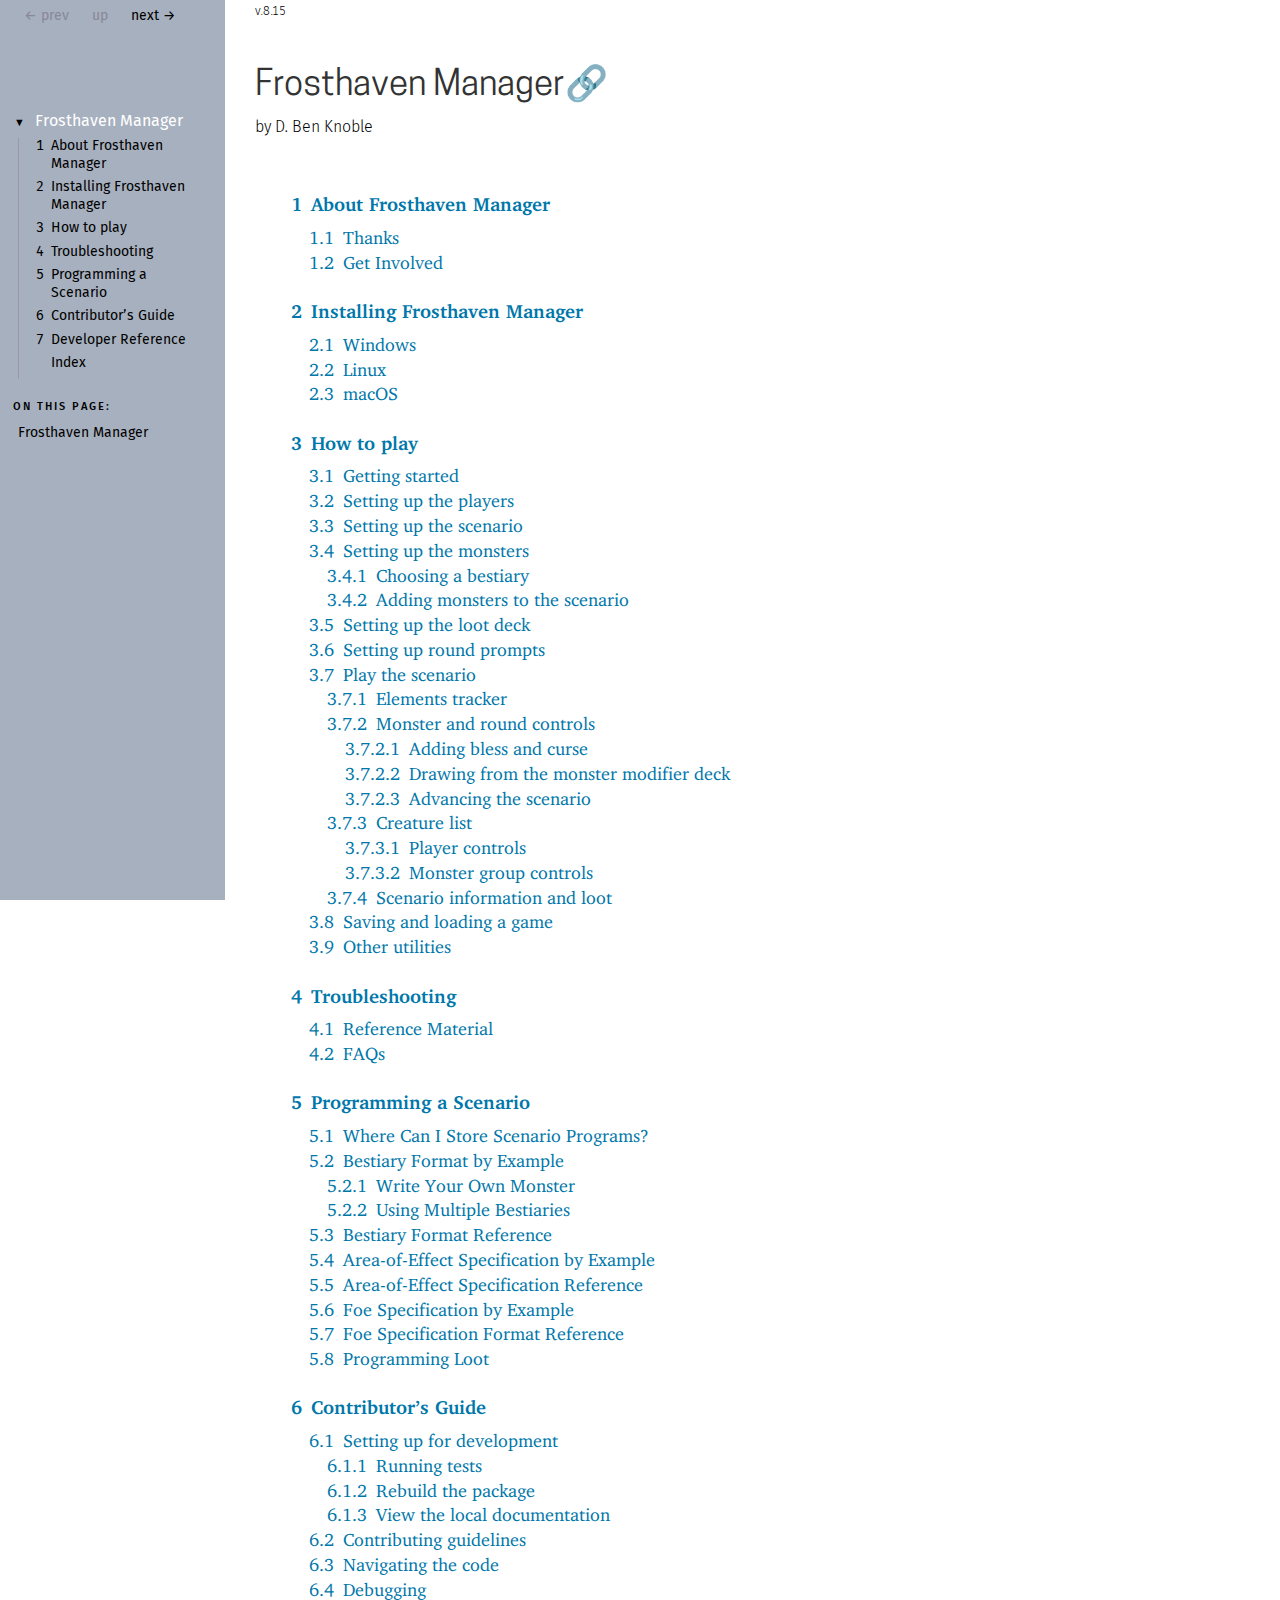
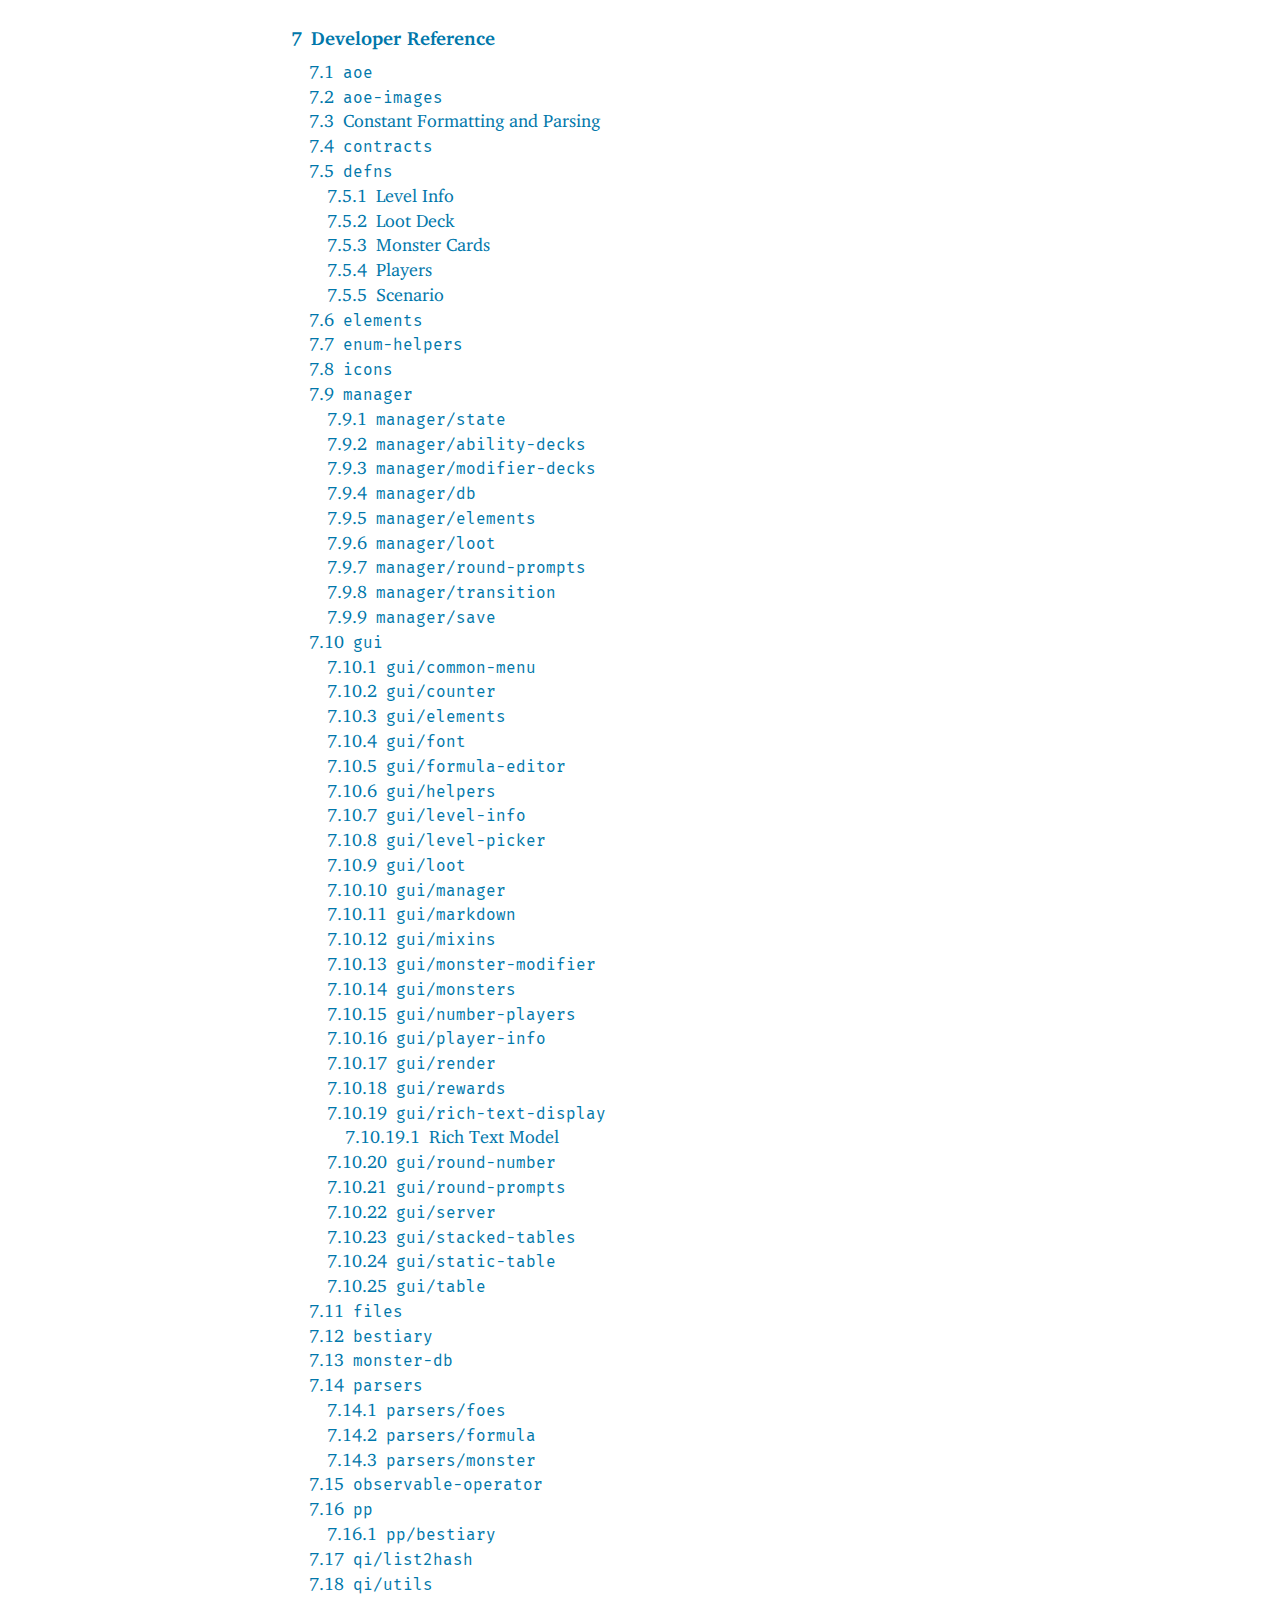
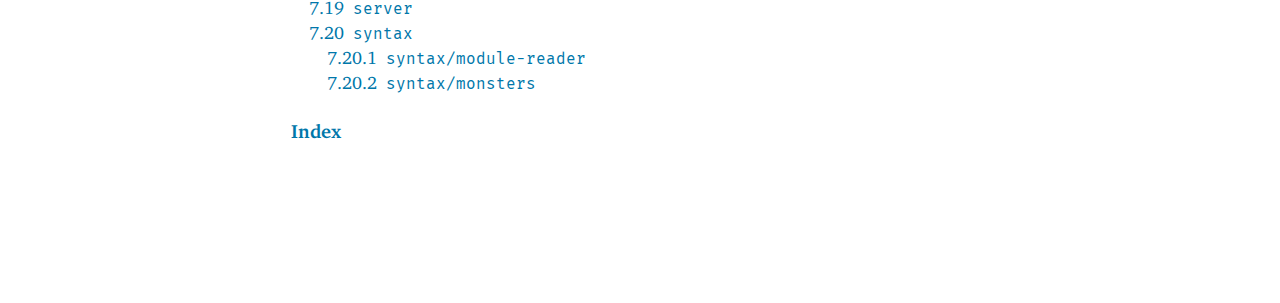
==== commit 2ad358fe: "Deploying to gh-pages from @ benknoble/frosthaven-manager@5cd57715522dd75413e8ae34f8373975e8d07151 🚀" ====
--- a/index.html
+++ b/index.html
@@ -1,2 +1,2 @@
 <!DOCTYPE html PUBLIC "-//W3C//DTD HTML 4.01 Transitional//EN" "http://www.w3.org/TR/html4/loose.dtd">
-<html><head><meta http-equiv="content-type" content="text/html; charset=utf-8"/><meta name="viewport" content="width=device-width, initial-scale=0.8"/><title>Frosthaven Manager</title><link rel="stylesheet" type="text/css" href="scribble.css" title="default"/><link rel="stylesheet" type="text/css" href="manual-style.css" title="default"/><link rel="stylesheet" type="text/css" href="manual-racket.css" title="default"/><script type="text/javascript" src="scribble-common.js"></script><script type="text/javascript" src="manual-racket.js"></script><!--[if IE 6]><style type="text/css">.SIEHidden { overflow: hidden; }</style><![endif]--></head><body id="scribble-racket-lang-org"><div class="tocset"><div class="tocview"><div class="tocviewlist tocviewlisttopspace"><div class="tocviewtitle"><table cellspacing="0" cellpadding="0"><tr><td style="width: 1em;"><a href="javascript:void(0);" title="Expand/Collapse" class="tocviewtoggle" onclick="TocviewToggle(this,&quot;tocview_0&quot;);">&#9660;</a></td><td></td><td><a href="" class="tocviewselflink" data-pltdoc="x">Frosthaven Manager</a></td></tr></table></div><div class="tocviewsublistonly" style="display: block;" id="tocview_0"><table cellspacing="0" cellpadding="0"><tr><td align="right">1&nbsp;</td><td><a href="about-frosthaven-manager.html" class="tocviewlink" data-pltdoc="x">About Frosthaven Manager</a></td></tr><tr><td align="right">2&nbsp;</td><td><a href="Installing_Frosthaven_Manager.html" class="tocviewlink" data-pltdoc="x">Installing Frosthaven Manager</a></td></tr><tr><td align="right">3&nbsp;</td><td><a href="How_to_Play.html" class="tocviewlink" data-pltdoc="x">How to Play</a></td></tr><tr><td align="right">4&nbsp;</td><td><a href="Troubleshooting.html" class="tocviewlink" data-pltdoc="x">Troubleshooting</a></td></tr><tr><td align="right">5&nbsp;</td><td><a href="Programming_a_Scenario.html" class="tocviewlink" data-pltdoc="x">Programming a Scenario</a></td></tr><tr><td align="right">6&nbsp;</td><td><a href="Contributor_s_Guide.html" class="tocviewlink" data-pltdoc="x">Contributor&rsquo;s Guide</a></td></tr><tr><td align="right">7&nbsp;</td><td><a href="Developer_Reference.html" class="tocviewlink" data-pltdoc="x">Developer Reference</a></td></tr><tr><td align="right"></td><td><a href="doc-index.html" class="tocviewlink" data-pltdoc="x">Index</a></td></tr></table></div></div></div><div class="tocsub"><div class="tocsubtitle">On this page:</div><table class="tocsublist" cellspacing="0"><tr><td><span class="tocsublinknumber"></span><a href="#%28part._.Frosthaven_.Manager%29" class="tocsubseclink" data-pltdoc="x">Frosthaven Manager</a></td></tr></table></div></div><div class="maincolumn"><div class="main"><div class="versionbox"><span class="version">8.14</span></div><div class="navsettop"><span class="navleft"><div class="nosearchform"></div>&nbsp;&nbsp;<span class="tocsettoggle">&nbsp;&nbsp;<a href="javascript:void(0);" title="show/hide table of contents" onclick="TocsetToggle();">contents</a></span></span><span class="navright">&nbsp;&nbsp;<span class="nonavigation">&larr; prev</span>&nbsp;&nbsp;<span class="nonavigation">up</span>&nbsp;&nbsp;<a href="about-frosthaven-manager.html" title="forward to &quot;1 About Frosthaven Manager&quot;" data-pltdoc="x" rel="next">next &rarr;</a></span>&nbsp;</div><h2 class="heading"><a name="(part._.Frosthaven_.Manager)"></a>Frosthaven Manager<span class="button-group"><a href="#(part._.Frosthaven_.Manager)" class="heading-anchor" title="Link to here">🔗</a><span style="visibility: hidden"> </span></span></h2><div class="SAuthorListBox"><span class="SAuthorList"><p class="author">D. Ben Knoble</p></span></div><table cellspacing="0" cellpadding="0"><tr><td><p><span class="hspace">&nbsp;&nbsp;&nbsp;&nbsp;</span><a href="about-frosthaven-manager.html" class="toptoclink" data-pltdoc="x">1<span class="hspace">&nbsp;</span>About Frosthaven Manager</a></p></td></tr><tr><td><p><span class="hspace">&nbsp;&nbsp;&nbsp;&nbsp;&nbsp;&nbsp;</span><a href="about-frosthaven-manager.html#%28part._thanks%29" class="toclink" data-pltdoc="x">1.1<span class="hspace">&nbsp;</span>Thanks</a></p></td></tr><tr><td><p><span class="hspace">&nbsp;&nbsp;&nbsp;&nbsp;&nbsp;&nbsp;</span><a href="about-frosthaven-manager.html#%28part._get-involved%29" class="toclink" data-pltdoc="x">1.2<span class="hspace">&nbsp;</span>Get Involved</a></p></td></tr><tr><td><p><span class="hspace"></span></p></td></tr><tr><td><p><span class="hspace">&nbsp;&nbsp;&nbsp;&nbsp;</span><a href="Installing_Frosthaven_Manager.html" class="toptoclink" data-pltdoc="x">2<span class="hspace">&nbsp;</span>Installing Frosthaven Manager</a></p></td></tr><tr><td><p><span class="hspace">&nbsp;&nbsp;&nbsp;&nbsp;&nbsp;&nbsp;</span><a href="Installing_Frosthaven_Manager.html#%28part._.Windows%29" class="toclink" data-pltdoc="x">2.1<span class="hspace">&nbsp;</span>Windows</a></p></td></tr><tr><td><p><span class="hspace">&nbsp;&nbsp;&nbsp;&nbsp;&nbsp;&nbsp;</span><a href="Installing_Frosthaven_Manager.html#%28part._.Linux%29" class="toclink" data-pltdoc="x">2.2<span class="hspace">&nbsp;</span>Linux</a></p></td></tr><tr><td><p><span class="hspace">&nbsp;&nbsp;&nbsp;&nbsp;&nbsp;&nbsp;</span><a href="Installing_Frosthaven_Manager.html#%28part._mac.O.S%29" class="toclink" data-pltdoc="x">2.3<span class="hspace">&nbsp;</span>macOS</a></p></td></tr><tr><td><p><span class="hspace"></span></p></td></tr><tr><td><p><span class="hspace">&nbsp;&nbsp;&nbsp;&nbsp;</span><a href="How_to_Play.html" class="toptoclink" data-pltdoc="x">3<span class="hspace">&nbsp;</span>How to Play</a></p></td></tr><tr><td><p><span class="hspace">&nbsp;&nbsp;&nbsp;&nbsp;&nbsp;&nbsp;</span><a href="How_to_Play.html#%28part._.Step_1__.Get_.Started%29" class="toclink" data-pltdoc="x">3.1<span class="hspace">&nbsp;</span>Step 1: Get Started</a></p></td></tr><tr><td><p><span class="hspace">&nbsp;&nbsp;&nbsp;&nbsp;&nbsp;&nbsp;</span><a href="How_to_Play.html#%28part._.Step_2__.Enter_.Player_.Information%29" class="toclink" data-pltdoc="x">3.2<span class="hspace">&nbsp;</span>Step 2: Enter Player Information</a></p></td></tr><tr><td><p><span class="hspace">&nbsp;&nbsp;&nbsp;&nbsp;&nbsp;&nbsp;</span><a href="How_to_Play.html#%28part._.Step_3__.Build_the_.Loot_.Deck%29" class="toclink" data-pltdoc="x">3.3<span class="hspace">&nbsp;</span>Step 3: Build the Loot Deck</a></p></td></tr><tr><td><p><span class="hspace">&nbsp;&nbsp;&nbsp;&nbsp;&nbsp;&nbsp;</span><a href="How_to_Play.html#%28part._.Step_4__.Add_.Round_.Prompts%29" class="toclink" data-pltdoc="x">3.4<span class="hspace">&nbsp;</span>Step 4: Add Round Prompts</a></p></td></tr><tr><td><p><span class="hspace">&nbsp;&nbsp;&nbsp;&nbsp;&nbsp;&nbsp;</span><a href="How_to_Play.html#%28part._select-monster-db%29" class="toclink" data-pltdoc="x">3.5<span class="hspace">&nbsp;</span>Step 5: Select a Bestiary</a></p></td></tr><tr><td><p><span class="hspace">&nbsp;&nbsp;&nbsp;&nbsp;&nbsp;&nbsp;</span><a href="How_to_Play.html#%28part._.Step_6__.Add_.Monsters_to_the_.Scenario%29" class="toclink" data-pltdoc="x">3.6<span class="hspace">&nbsp;</span>Step 6: Add Monsters to the Scenario</a></p></td></tr><tr><td><p><span class="hspace">&nbsp;&nbsp;&nbsp;&nbsp;&nbsp;&nbsp;</span><a href="How_to_Play.html#%28part._.Step_7__.Play_the_.Scenario%29" class="toclink" data-pltdoc="x">3.7<span class="hspace">&nbsp;</span>Step 7: Play the Scenario</a></p></td></tr><tr><td><p><span class="hspace">&nbsp;&nbsp;&nbsp;&nbsp;&nbsp;&nbsp;&nbsp;&nbsp;</span><a href="How_to_Play.html#%28part._.Elements_.Tracker%29" class="toclink" data-pltdoc="x">3.7.1<span class="hspace">&nbsp;</span>Elements Tracker</a></p></td></tr><tr><td><p><span class="hspace">&nbsp;&nbsp;&nbsp;&nbsp;&nbsp;&nbsp;&nbsp;&nbsp;</span><a href="How_to_Play.html#%28part._.Monster_and_.Round_.Controls%29" class="toclink" data-pltdoc="x">3.7.2<span class="hspace">&nbsp;</span>Monster and Round Controls</a></p></td></tr><tr><td><p><span class="hspace">&nbsp;&nbsp;&nbsp;&nbsp;&nbsp;&nbsp;&nbsp;&nbsp;&nbsp;&nbsp;</span><a href="How_to_Play.html#%28part._.Adding_.Bless_and_.Curse%29" class="toclink" data-pltdoc="x">3.7.2.1<span class="hspace">&nbsp;</span>Adding Bless and Curse</a></p></td></tr><tr><td><p><span class="hspace">&nbsp;&nbsp;&nbsp;&nbsp;&nbsp;&nbsp;&nbsp;&nbsp;&nbsp;&nbsp;</span><a href="How_to_Play.html#%28part._.Drawing_from_the_.Monster_.Modifier_.Deck%29" class="toclink" data-pltdoc="x">3.7.2.2<span class="hspace">&nbsp;</span>Drawing from the Monster Modifier Deck</a></p></td></tr><tr><td><p><span class="hspace">&nbsp;&nbsp;&nbsp;&nbsp;&nbsp;&nbsp;&nbsp;&nbsp;&nbsp;&nbsp;</span><a href="How_to_Play.html#%28part._.Advancing_the_.Scenario%29" class="toclink" data-pltdoc="x">3.7.2.3<span class="hspace">&nbsp;</span>Advancing the Scenario</a></p></td></tr><tr><td><p><span class="hspace">&nbsp;&nbsp;&nbsp;&nbsp;&nbsp;&nbsp;&nbsp;&nbsp;</span><a href="How_to_Play.html#%28part._.Creature_.List%29" class="toclink" data-pltdoc="x">3.7.3<span class="hspace">&nbsp;</span>Creature List</a></p></td></tr><tr><td><p><span class="hspace">&nbsp;&nbsp;&nbsp;&nbsp;&nbsp;&nbsp;&nbsp;&nbsp;&nbsp;&nbsp;</span><a href="How_to_Play.html#%28part._.Player_.Controls%29" class="toclink" data-pltdoc="x">3.7.3.1<span class="hspace">&nbsp;</span>Player Controls</a></p></td></tr><tr><td><p><span class="hspace">&nbsp;&nbsp;&nbsp;&nbsp;&nbsp;&nbsp;&nbsp;&nbsp;&nbsp;&nbsp;</span><a href="How_to_Play.html#%28part._.Monster_.Group_.Controls%29" class="toclink" data-pltdoc="x">3.7.3.2<span class="hspace">&nbsp;</span>Monster Group Controls</a></p></td></tr><tr><td><p><span class="hspace">&nbsp;&nbsp;&nbsp;&nbsp;&nbsp;&nbsp;&nbsp;&nbsp;</span><a href="How_to_Play.html#%28part._.Scenario_.Information_and_.Loot%29" class="toclink" data-pltdoc="x">3.7.4<span class="hspace">&nbsp;</span>Scenario Information and Loot</a></p></td></tr><tr><td><p><span class="hspace">&nbsp;&nbsp;&nbsp;&nbsp;&nbsp;&nbsp;</span><a href="How_to_Play.html#%28part._.Saving_and_.Loading_a_.Game%29" class="toclink" data-pltdoc="x">3.8<span class="hspace">&nbsp;</span>Saving and Loading a Game</a></p></td></tr><tr><td><p><span class="hspace">&nbsp;&nbsp;&nbsp;&nbsp;&nbsp;&nbsp;</span><a href="How_to_Play.html#%28part._.Other_.Utilities%29" class="toclink" data-pltdoc="x">3.9<span class="hspace">&nbsp;</span>Other Utilities</a></p></td></tr><tr><td><p><span class="hspace"></span></p></td></tr><tr><td><p><span class="hspace">&nbsp;&nbsp;&nbsp;&nbsp;</span><a href="Troubleshooting.html" class="toptoclink" data-pltdoc="x">4<span class="hspace">&nbsp;</span>Troubleshooting</a></p></td></tr><tr><td><p><span class="hspace">&nbsp;&nbsp;&nbsp;&nbsp;&nbsp;&nbsp;</span><a href="Troubleshooting.html#%28part._.Reference_.Material%29" class="toclink" data-pltdoc="x">4.1<span class="hspace">&nbsp;</span>Reference Material</a></p></td></tr><tr><td><p><span class="hspace">&nbsp;&nbsp;&nbsp;&nbsp;&nbsp;&nbsp;</span><a href="Troubleshooting.html#%28part._.F.A.Qs%29" class="toclink" data-pltdoc="x">4.2<span class="hspace">&nbsp;</span>FAQs</a></p></td></tr><tr><td><p><span class="hspace"></span></p></td></tr><tr><td><p><span class="hspace">&nbsp;&nbsp;&nbsp;&nbsp;</span><a href="Programming_a_Scenario.html" class="toptoclink" data-pltdoc="x">5<span class="hspace">&nbsp;</span>Programming a Scenario</a></p></td></tr><tr><td><p><span class="hspace">&nbsp;&nbsp;&nbsp;&nbsp;&nbsp;&nbsp;</span><a href="Programming_a_Scenario.html#%28part._.Where_.Can_.I_.Store_.Scenario_.Programs_%29" class="toclink" data-pltdoc="x">5.1<span class="hspace">&nbsp;</span>Where Can I Store Scenario Programs?</a></p></td></tr><tr><td><p><span class="hspace">&nbsp;&nbsp;&nbsp;&nbsp;&nbsp;&nbsp;</span><a href="Programming_a_Scenario.html#%28part._.Bestiary_.Format_by_.Example%29" class="toclink" data-pltdoc="x">5.2<span class="hspace">&nbsp;</span>Bestiary Format by Example</a></p></td></tr><tr><td><p><span class="hspace">&nbsp;&nbsp;&nbsp;&nbsp;&nbsp;&nbsp;&nbsp;&nbsp;</span><a href="Programming_a_Scenario.html#%28part._.Write_.Your_.Own_.Monster%29" class="toclink" data-pltdoc="x">5.2.1<span class="hspace">&nbsp;</span>Write Your Own Monster</a></p></td></tr><tr><td><p><span class="hspace">&nbsp;&nbsp;&nbsp;&nbsp;&nbsp;&nbsp;&nbsp;&nbsp;</span><a href="Programming_a_Scenario.html#%28part._.Using_.Multiple_.Bestiaries%29" class="toclink" data-pltdoc="x">5.2.2<span class="hspace">&nbsp;</span>Using Multiple Bestiaries</a></p></td></tr><tr><td><p><span class="hspace">&nbsp;&nbsp;&nbsp;&nbsp;&nbsp;&nbsp;</span><a href="Programming_a_Scenario.html#%28part._.Bestiary_.Format_.Reference%29" class="toclink" data-pltdoc="x">5.3<span class="hspace">&nbsp;</span>Bestiary Format Reference</a></p></td></tr><tr><td><p><span class="hspace">&nbsp;&nbsp;&nbsp;&nbsp;&nbsp;&nbsp;</span><a href="Programming_a_Scenario.html#%28part._.Area-of-.Effect_.Specification_by_.Example%29" class="toclink" data-pltdoc="x">5.4<span class="hspace">&nbsp;</span>Area-of-Effect Specification by Example</a></p></td></tr><tr><td><p><span class="hspace">&nbsp;&nbsp;&nbsp;&nbsp;&nbsp;&nbsp;</span><a href="Programming_a_Scenario.html#%28part._.Area-of-.Effect_.Specification_.Reference%29" class="toclink" data-pltdoc="x">5.5<span class="hspace">&nbsp;</span>Area-of-Effect Specification Reference</a></p></td></tr><tr><td><p><span class="hspace">&nbsp;&nbsp;&nbsp;&nbsp;&nbsp;&nbsp;</span><a href="Programming_a_Scenario.html#%28part._.Foe_.Specification_by_.Example%29" class="toclink" data-pltdoc="x">5.6<span class="hspace">&nbsp;</span>Foe Specification by Example</a></p></td></tr><tr><td><p><span class="hspace">&nbsp;&nbsp;&nbsp;&nbsp;&nbsp;&nbsp;</span><a href="Programming_a_Scenario.html#%28part._.Foe_.Specification_.Format_.Reference%29" class="toclink" data-pltdoc="x">5.7<span class="hspace">&nbsp;</span>Foe Specification Format Reference</a></p></td></tr><tr><td><p><span class="hspace">&nbsp;&nbsp;&nbsp;&nbsp;&nbsp;&nbsp;</span><a href="Programming_a_Scenario.html#%28part._.Programming_.Loot%29" class="toclink" data-pltdoc="x">5.8<span class="hspace">&nbsp;</span>Programming Loot</a></p></td></tr><tr><td><p><span class="hspace"></span></p></td></tr><tr><td><p><span class="hspace">&nbsp;&nbsp;&nbsp;&nbsp;</span><a href="Contributor_s_Guide.html" class="toptoclink" data-pltdoc="x">6<span class="hspace">&nbsp;</span>Contributor&rsquo;s Guide</a></p></td></tr><tr><td><p><span class="hspace">&nbsp;&nbsp;&nbsp;&nbsp;&nbsp;&nbsp;</span><a href="Contributor_s_Guide.html#%28part._.Setting_up_for_development%29" class="toclink" data-pltdoc="x">6.1<span class="hspace">&nbsp;</span>Setting up for development</a></p></td></tr><tr><td><p><span class="hspace">&nbsp;&nbsp;&nbsp;&nbsp;&nbsp;&nbsp;&nbsp;&nbsp;</span><a href="Contributor_s_Guide.html#%28part._.Running_tests%29" class="toclink" data-pltdoc="x">6.1.1<span class="hspace">&nbsp;</span>Running tests</a></p></td></tr><tr><td><p><span class="hspace">&nbsp;&nbsp;&nbsp;&nbsp;&nbsp;&nbsp;&nbsp;&nbsp;</span><a href="Contributor_s_Guide.html#%28part._.Rebuild_the_package%29" class="toclink" data-pltdoc="x">6.1.2<span class="hspace">&nbsp;</span>Rebuild the package</a></p></td></tr><tr><td><p><span class="hspace">&nbsp;&nbsp;&nbsp;&nbsp;&nbsp;&nbsp;&nbsp;&nbsp;</span><a href="Contributor_s_Guide.html#%28part._.View_the_local_documentation%29" class="toclink" data-pltdoc="x">6.1.3<span class="hspace">&nbsp;</span>View the local documentation</a></p></td></tr><tr><td><p><span class="hspace">&nbsp;&nbsp;&nbsp;&nbsp;&nbsp;&nbsp;</span><a href="Contributor_s_Guide.html#%28part._.Contributing_guidelines%29" class="toclink" data-pltdoc="x">6.2<span class="hspace">&nbsp;</span>Contributing guidelines</a></p></td></tr><tr><td><p><span class="hspace">&nbsp;&nbsp;&nbsp;&nbsp;&nbsp;&nbsp;</span><a href="Contributor_s_Guide.html#%28part._.Navigating_the_code%29" class="toclink" data-pltdoc="x">6.3<span class="hspace">&nbsp;</span>Navigating the code</a></p></td></tr><tr><td><p><span class="hspace">&nbsp;&nbsp;&nbsp;&nbsp;&nbsp;&nbsp;</span><a href="Contributor_s_Guide.html#%28part._.Debugging%29" class="toclink" data-pltdoc="x">6.4<span class="hspace">&nbsp;</span>Debugging</a></p></td></tr><tr><td><p><span class="hspace"></span></p></td></tr><tr><td><p><span class="hspace">&nbsp;&nbsp;&nbsp;&nbsp;</span><a href="Developer_Reference.html" class="toptoclink" data-pltdoc="x">7<span class="hspace">&nbsp;</span>Developer Reference</a></p></td></tr><tr><td><p><span class="hspace">&nbsp;&nbsp;&nbsp;&nbsp;&nbsp;&nbsp;</span><a href="Developer_Reference.html#%28part._aoe%29" class="toclink" data-pltdoc="x">7.1<span class="hspace">&nbsp;</span><span class="stt">aoe</span></a></p></td></tr><tr><td><p><span class="hspace">&nbsp;&nbsp;&nbsp;&nbsp;&nbsp;&nbsp;</span><a href="Developer_Reference.html#%28part._aoe-images%29" class="toclink" data-pltdoc="x">7.2<span class="hspace">&nbsp;</span><span class="stt">aoe-images</span></a></p></td></tr><tr><td><p><span class="hspace">&nbsp;&nbsp;&nbsp;&nbsp;&nbsp;&nbsp;</span><a href="Developer_Reference.html#%28part._.Constant_.Formatting_and_.Parsing%29" class="toclink" data-pltdoc="x">7.3<span class="hspace">&nbsp;</span>Constant Formatting and Parsing</a></p></td></tr><tr><td><p><span class="hspace">&nbsp;&nbsp;&nbsp;&nbsp;&nbsp;&nbsp;</span><a href="Developer_Reference.html#%28part._contracts%29" class="toclink" data-pltdoc="x">7.4<span class="hspace">&nbsp;</span><span class="stt">contracts</span></a></p></td></tr><tr><td><p><span class="hspace">&nbsp;&nbsp;&nbsp;&nbsp;&nbsp;&nbsp;</span><a href="Developer_Reference.html#%28part._defns%29" class="toclink" data-pltdoc="x">7.5<span class="hspace">&nbsp;</span><span class="stt">defns</span></a></p></td></tr><tr><td><p><span class="hspace">&nbsp;&nbsp;&nbsp;&nbsp;&nbsp;&nbsp;&nbsp;&nbsp;</span><a href="Developer_Reference.html#%28part._.Level_.Info%29" class="toclink" data-pltdoc="x">7.5.1<span class="hspace">&nbsp;</span>Level Info</a></p></td></tr><tr><td><p><span class="hspace">&nbsp;&nbsp;&nbsp;&nbsp;&nbsp;&nbsp;&nbsp;&nbsp;</span><a href="Developer_Reference.html#%28part._.Loot_.Deck%29" class="toclink" data-pltdoc="x">7.5.2<span class="hspace">&nbsp;</span>Loot Deck</a></p></td></tr><tr><td><p><span class="hspace">&nbsp;&nbsp;&nbsp;&nbsp;&nbsp;&nbsp;&nbsp;&nbsp;</span><a href="Developer_Reference.html#%28part._.Monster_.Cards%29" class="toclink" data-pltdoc="x">7.5.3<span class="hspace">&nbsp;</span>Monster Cards</a></p></td></tr><tr><td><p><span class="hspace">&nbsp;&nbsp;&nbsp;&nbsp;&nbsp;&nbsp;&nbsp;&nbsp;</span><a href="Developer_Reference.html#%28part._.Players%29" class="toclink" data-pltdoc="x">7.5.4<span class="hspace">&nbsp;</span>Players</a></p></td></tr><tr><td><p><span class="hspace">&nbsp;&nbsp;&nbsp;&nbsp;&nbsp;&nbsp;&nbsp;&nbsp;</span><a href="Developer_Reference.html#%28part._.Scenario%29" class="toclink" data-pltdoc="x">7.5.5<span class="hspace">&nbsp;</span>Scenario</a></p></td></tr><tr><td><p><span class="hspace">&nbsp;&nbsp;&nbsp;&nbsp;&nbsp;&nbsp;</span><a href="Developer_Reference.html#%28part._elements%29" class="toclink" data-pltdoc="x">7.6<span class="hspace">&nbsp;</span><span class="stt">elements</span></a></p></td></tr><tr><td><p><span class="hspace">&nbsp;&nbsp;&nbsp;&nbsp;&nbsp;&nbsp;</span><a href="Developer_Reference.html#%28part._enum-helpers%29" class="toclink" data-pltdoc="x">7.7<span class="hspace">&nbsp;</span><span class="stt">enum-helpers</span></a></p></td></tr><tr><td><p><span class="hspace">&nbsp;&nbsp;&nbsp;&nbsp;&nbsp;&nbsp;</span><a href="Developer_Reference.html#%28part._icons%29" class="toclink" data-pltdoc="x">7.8<span class="hspace">&nbsp;</span><span class="stt">icons</span></a></p></td></tr><tr><td><p><span class="hspace">&nbsp;&nbsp;&nbsp;&nbsp;&nbsp;&nbsp;</span><a href="Developer_Reference.html#%28part._manager%29" class="toclink" data-pltdoc="x">7.9<span class="hspace">&nbsp;</span><span class="stt">manager</span></a></p></td></tr><tr><td><p><span class="hspace">&nbsp;&nbsp;&nbsp;&nbsp;&nbsp;&nbsp;&nbsp;&nbsp;</span><a href="Developer_Reference.html#%28part._manager_state%29" class="toclink" data-pltdoc="x">7.9.1<span class="hspace">&nbsp;</span><span class="stt">manager/state</span></a></p></td></tr><tr><td><p><span class="hspace">&nbsp;&nbsp;&nbsp;&nbsp;&nbsp;&nbsp;&nbsp;&nbsp;</span><a href="Developer_Reference.html#%28part._manager_ability-decks%29" class="toclink" data-pltdoc="x">7.9.2<span class="hspace">&nbsp;</span><span class="stt">manager/ability-decks</span></a></p></td></tr><tr><td><p><span class="hspace">&nbsp;&nbsp;&nbsp;&nbsp;&nbsp;&nbsp;&nbsp;&nbsp;</span><a href="Developer_Reference.html#%28part._manager_modifier-decks%29" class="toclink" data-pltdoc="x">7.9.3<span class="hspace">&nbsp;</span><span class="stt">manager/modifier-decks</span></a></p></td></tr><tr><td><p><span class="hspace">&nbsp;&nbsp;&nbsp;&nbsp;&nbsp;&nbsp;&nbsp;&nbsp;</span><a href="Developer_Reference.html#%28part._manager_db%29" class="toclink" data-pltdoc="x">7.9.4<span class="hspace">&nbsp;</span><span class="stt">manager/db</span></a></p></td></tr><tr><td><p><span class="hspace">&nbsp;&nbsp;&nbsp;&nbsp;&nbsp;&nbsp;&nbsp;&nbsp;</span><a href="Developer_Reference.html#%28part._manager_elements%29" class="toclink" data-pltdoc="x">7.9.5<span class="hspace">&nbsp;</span><span class="stt">manager/elements</span></a></p></td></tr><tr><td><p><span class="hspace">&nbsp;&nbsp;&nbsp;&nbsp;&nbsp;&nbsp;&nbsp;&nbsp;</span><a href="Developer_Reference.html#%28part._manager_loot%29" class="toclink" data-pltdoc="x">7.9.6<span class="hspace">&nbsp;</span><span class="stt">manager/loot</span></a></p></td></tr><tr><td><p><span class="hspace">&nbsp;&nbsp;&nbsp;&nbsp;&nbsp;&nbsp;&nbsp;&nbsp;</span><a href="Developer_Reference.html#%28part._manager_round-prompts%29" class="toclink" data-pltdoc="x">7.9.7<span class="hspace">&nbsp;</span><span class="stt">manager/round-prompts</span></a></p></td></tr><tr><td><p><span class="hspace">&nbsp;&nbsp;&nbsp;&nbsp;&nbsp;&nbsp;&nbsp;&nbsp;</span><a href="Developer_Reference.html#%28part._manager_transition%29" class="toclink" data-pltdoc="x">7.9.8<span class="hspace">&nbsp;</span><span class="stt">manager/transition</span></a></p></td></tr><tr><td><p><span class="hspace">&nbsp;&nbsp;&nbsp;&nbsp;&nbsp;&nbsp;&nbsp;&nbsp;</span><a href="Developer_Reference.html#%28part._manager_save%29" class="toclink" data-pltdoc="x">7.9.9<span class="hspace">&nbsp;</span><span class="stt">manager/save</span></a></p></td></tr><tr><td><p><span class="hspace">&nbsp;&nbsp;&nbsp;&nbsp;&nbsp;&nbsp;</span><a href="Developer_Reference.html#%28part._frosthaven-manager%2Fgui%29" class="toclink" data-pltdoc="x">7.10<span class="hspace">&nbsp;</span><span class="stt">gui</span></a></p></td></tr><tr><td><p><span class="hspace">&nbsp;&nbsp;&nbsp;&nbsp;&nbsp;&nbsp;&nbsp;&nbsp;</span><a href="Developer_Reference.html#%28part._gui_common-menu%29" class="toclink" data-pltdoc="x">7.10.1<span class="hspace">&nbsp;</span><span class="stt">gui/common-menu</span></a></p></td></tr><tr><td><p><span class="hspace">&nbsp;&nbsp;&nbsp;&nbsp;&nbsp;&nbsp;&nbsp;&nbsp;</span><a href="Developer_Reference.html#%28part._gui_counter%29" class="toclink" data-pltdoc="x">7.10.2<span class="hspace">&nbsp;</span><span class="stt">gui/counter</span></a></p></td></tr><tr><td><p><span class="hspace">&nbsp;&nbsp;&nbsp;&nbsp;&nbsp;&nbsp;&nbsp;&nbsp;</span><a href="Developer_Reference.html#%28part._gui_elements%29" class="toclink" data-pltdoc="x">7.10.3<span class="hspace">&nbsp;</span><span class="stt">gui/elements</span></a></p></td></tr><tr><td><p><span class="hspace">&nbsp;&nbsp;&nbsp;&nbsp;&nbsp;&nbsp;&nbsp;&nbsp;</span><a href="Developer_Reference.html#%28part._gui_font%29" class="toclink" data-pltdoc="x">7.10.4<span class="hspace">&nbsp;</span><span class="stt">gui/font</span></a></p></td></tr><tr><td><p><span class="hspace">&nbsp;&nbsp;&nbsp;&nbsp;&nbsp;&nbsp;&nbsp;&nbsp;</span><a href="Developer_Reference.html#%28part._gui_formula-editor%29" class="toclink" data-pltdoc="x">7.10.5<span class="hspace">&nbsp;</span><span class="stt">gui/formula-editor</span></a></p></td></tr><tr><td><p><span class="hspace">&nbsp;&nbsp;&nbsp;&nbsp;&nbsp;&nbsp;&nbsp;&nbsp;</span><a href="Developer_Reference.html#%28part._gui_helpers%29" class="toclink" data-pltdoc="x">7.10.6<span class="hspace">&nbsp;</span><span class="stt">gui/helpers</span></a></p></td></tr><tr><td><p><span class="hspace">&nbsp;&nbsp;&nbsp;&nbsp;&nbsp;&nbsp;&nbsp;&nbsp;</span><a href="Developer_Reference.html#%28part._gui_level-info%29" class="toclink" data-pltdoc="x">7.10.7<span class="hspace">&nbsp;</span><span class="stt">gui/level-info</span></a></p></td></tr><tr><td><p><span class="hspace">&nbsp;&nbsp;&nbsp;&nbsp;&nbsp;&nbsp;&nbsp;&nbsp;</span><a href="Developer_Reference.html#%28part._gui_level-picker%29" class="toclink" data-pltdoc="x">7.10.8<span class="hspace">&nbsp;</span><span class="stt">gui/level-picker</span></a></p></td></tr><tr><td><p><span class="hspace">&nbsp;&nbsp;&nbsp;&nbsp;&nbsp;&nbsp;&nbsp;&nbsp;</span><a href="Developer_Reference.html#%28part._gui_loot%29" class="toclink" data-pltdoc="x">7.10.9<span class="hspace">&nbsp;</span><span class="stt">gui/loot</span></a></p></td></tr><tr><td><p><span class="hspace">&nbsp;&nbsp;&nbsp;&nbsp;&nbsp;&nbsp;&nbsp;&nbsp;</span><a href="Developer_Reference.html#%28part._gui_manager%29" class="toclink" data-pltdoc="x">7.10.10<span class="hspace">&nbsp;</span><span class="stt">gui/manager</span></a></p></td></tr><tr><td><p><span class="hspace">&nbsp;&nbsp;&nbsp;&nbsp;&nbsp;&nbsp;&nbsp;&nbsp;</span><a href="Developer_Reference.html#%28part._gui_markdown%29" class="toclink" data-pltdoc="x">7.10.11<span class="hspace">&nbsp;</span><span class="stt">gui/markdown</span></a></p></td></tr><tr><td><p><span class="hspace">&nbsp;&nbsp;&nbsp;&nbsp;&nbsp;&nbsp;&nbsp;&nbsp;</span><a href="Developer_Reference.html#%28part._gui_mixins%29" class="toclink" data-pltdoc="x">7.10.12<span class="hspace">&nbsp;</span><span class="stt">gui/mixins</span></a></p></td></tr><tr><td><p><span class="hspace">&nbsp;&nbsp;&nbsp;&nbsp;&nbsp;&nbsp;&nbsp;&nbsp;</span><a href="Developer_Reference.html#%28part._gui_monster-modifier%29" class="toclink" data-pltdoc="x">7.10.13<span class="hspace">&nbsp;</span><span class="stt">gui/monster-modifier</span></a></p></td></tr><tr><td><p><span class="hspace">&nbsp;&nbsp;&nbsp;&nbsp;&nbsp;&nbsp;&nbsp;&nbsp;</span><a href="Developer_Reference.html#%28part._gui_monsters%29" class="toclink" data-pltdoc="x">7.10.14<span class="hspace">&nbsp;</span><span class="stt">gui/monsters</span></a></p></td></tr><tr><td><p><span class="hspace">&nbsp;&nbsp;&nbsp;&nbsp;&nbsp;&nbsp;&nbsp;&nbsp;</span><a href="Developer_Reference.html#%28part._gui_number-players%29" class="toclink" data-pltdoc="x">7.10.15<span class="hspace">&nbsp;</span><span class="stt">gui/number-players</span></a></p></td></tr><tr><td><p><span class="hspace">&nbsp;&nbsp;&nbsp;&nbsp;&nbsp;&nbsp;&nbsp;&nbsp;</span><a href="Developer_Reference.html#%28part._gui_player-info%29" class="toclink" data-pltdoc="x">7.10.16<span class="hspace">&nbsp;</span><span class="stt">gui/player-info</span></a></p></td></tr><tr><td><p><span class="hspace">&nbsp;&nbsp;&nbsp;&nbsp;&nbsp;&nbsp;&nbsp;&nbsp;</span><a href="Developer_Reference.html#%28part._gui_render%29" class="toclink" data-pltdoc="x">7.10.17<span class="hspace">&nbsp;</span><span class="stt">gui/render</span></a></p></td></tr><tr><td><p><span class="hspace">&nbsp;&nbsp;&nbsp;&nbsp;&nbsp;&nbsp;&nbsp;&nbsp;</span><a href="Developer_Reference.html#%28part._gui_rewards%29" class="toclink" data-pltdoc="x">7.10.18<span class="hspace">&nbsp;</span><span class="stt">gui/rewards</span></a></p></td></tr><tr><td><p><span class="hspace">&nbsp;&nbsp;&nbsp;&nbsp;&nbsp;&nbsp;&nbsp;&nbsp;</span><a href="Developer_Reference.html#%28part._gui_rich-text-display%29" class="toclink" data-pltdoc="x">7.10.19<span class="hspace">&nbsp;</span><span class="stt">gui/rich-text-display</span></a></p></td></tr><tr><td><p><span class="hspace">&nbsp;&nbsp;&nbsp;&nbsp;&nbsp;&nbsp;&nbsp;&nbsp;&nbsp;&nbsp;</span><a href="Developer_Reference.html#%28part._.Rich_.Text_.Model%29" class="toclink" data-pltdoc="x">7.10.19.1<span class="hspace">&nbsp;</span>Rich Text Model</a></p></td></tr><tr><td><p><span class="hspace">&nbsp;&nbsp;&nbsp;&nbsp;&nbsp;&nbsp;&nbsp;&nbsp;</span><a href="Developer_Reference.html#%28part._gui_round-number%29" class="toclink" data-pltdoc="x">7.10.20<span class="hspace">&nbsp;</span><span class="stt">gui/round-number</span></a></p></td></tr><tr><td><p><span class="hspace">&nbsp;&nbsp;&nbsp;&nbsp;&nbsp;&nbsp;&nbsp;&nbsp;</span><a href="Developer_Reference.html#%28part._gui_round-prompts%29" class="toclink" data-pltdoc="x">7.10.21<span class="hspace">&nbsp;</span><span class="stt">gui/round-prompts</span></a></p></td></tr><tr><td><p><span class="hspace">&nbsp;&nbsp;&nbsp;&nbsp;&nbsp;&nbsp;&nbsp;&nbsp;</span><a href="Developer_Reference.html#%28part._gui_server%29" class="toclink" data-pltdoc="x">7.10.22<span class="hspace">&nbsp;</span><span class="stt">gui/server</span></a></p></td></tr><tr><td><p><span class="hspace">&nbsp;&nbsp;&nbsp;&nbsp;&nbsp;&nbsp;&nbsp;&nbsp;</span><a href="Developer_Reference.html#%28part._gui_stacked-tables%29" class="toclink" data-pltdoc="x">7.10.23<span class="hspace">&nbsp;</span><span class="stt">gui/stacked-tables</span></a></p></td></tr><tr><td><p><span class="hspace">&nbsp;&nbsp;&nbsp;&nbsp;&nbsp;&nbsp;&nbsp;&nbsp;</span><a href="Developer_Reference.html#%28part._gui_start%29" class="toclink" data-pltdoc="x">7.10.24<span class="hspace">&nbsp;</span><span class="stt">gui/start</span></a></p></td></tr><tr><td><p><span class="hspace">&nbsp;&nbsp;&nbsp;&nbsp;&nbsp;&nbsp;&nbsp;&nbsp;</span><a href="Developer_Reference.html#%28part._gui_static-table%29" class="toclink" data-pltdoc="x">7.10.25<span class="hspace">&nbsp;</span><span class="stt">gui/static-table</span></a></p></td></tr><tr><td><p><span class="hspace">&nbsp;&nbsp;&nbsp;&nbsp;&nbsp;&nbsp;&nbsp;&nbsp;</span><a href="Developer_Reference.html#%28part._gui_table%29" class="toclink" data-pltdoc="x">7.10.26<span class="hspace">&nbsp;</span><span class="stt">gui/table</span></a></p></td></tr><tr><td><p><span class="hspace">&nbsp;&nbsp;&nbsp;&nbsp;&nbsp;&nbsp;</span><a href="Developer_Reference.html#%28part._files%29" class="toclink" data-pltdoc="x">7.11<span class="hspace">&nbsp;</span><span class="stt">files</span></a></p></td></tr><tr><td><p><span class="hspace">&nbsp;&nbsp;&nbsp;&nbsp;&nbsp;&nbsp;</span><a href="Developer_Reference.html#%28part._bestiary%29" class="toclink" data-pltdoc="x">7.12<span class="hspace">&nbsp;</span><span class="stt">bestiary</span></a></p></td></tr><tr><td><p><span class="hspace">&nbsp;&nbsp;&nbsp;&nbsp;&nbsp;&nbsp;</span><a href="Developer_Reference.html#%28part._monster-db%29" class="toclink" data-pltdoc="x">7.13<span class="hspace">&nbsp;</span><span class="stt">monster-db</span></a></p></td></tr><tr><td><p><span class="hspace">&nbsp;&nbsp;&nbsp;&nbsp;&nbsp;&nbsp;</span><a href="Developer_Reference.html#%28part._parsers%29" class="toclink" data-pltdoc="x">7.14<span class="hspace">&nbsp;</span><span class="stt">parsers</span></a></p></td></tr><tr><td><p><span class="hspace">&nbsp;&nbsp;&nbsp;&nbsp;&nbsp;&nbsp;&nbsp;&nbsp;</span><a href="Developer_Reference.html#%28part._parsers_foes%29" class="toclink" data-pltdoc="x">7.14.1<span class="hspace">&nbsp;</span><span class="stt">parsers/foes</span></a></p></td></tr><tr><td><p><span class="hspace">&nbsp;&nbsp;&nbsp;&nbsp;&nbsp;&nbsp;&nbsp;&nbsp;</span><a href="Developer_Reference.html#%28part._parsers_formula%29" class="toclink" data-pltdoc="x">7.14.2<span class="hspace">&nbsp;</span><span class="stt">parsers/formula</span></a></p></td></tr><tr><td><p><span class="hspace">&nbsp;&nbsp;&nbsp;&nbsp;&nbsp;&nbsp;&nbsp;&nbsp;</span><a href="Developer_Reference.html#%28part._parsers_monster%29" class="toclink" data-pltdoc="x">7.14.3<span class="hspace">&nbsp;</span><span class="stt">parsers/monster</span></a></p></td></tr><tr><td><p><span class="hspace">&nbsp;&nbsp;&nbsp;&nbsp;&nbsp;&nbsp;</span><a href="Developer_Reference.html#%28part._observable-operator%29" class="toclink" data-pltdoc="x">7.15<span class="hspace">&nbsp;</span><span class="stt">observable-operator</span></a></p></td></tr><tr><td><p><span class="hspace">&nbsp;&nbsp;&nbsp;&nbsp;&nbsp;&nbsp;</span><a href="Developer_Reference.html#%28part._pp%29" class="toclink" data-pltdoc="x">7.16<span class="hspace">&nbsp;</span><span class="stt">pp</span></a></p></td></tr><tr><td><p><span class="hspace">&nbsp;&nbsp;&nbsp;&nbsp;&nbsp;&nbsp;&nbsp;&nbsp;</span><a href="Developer_Reference.html#%28part._pp_bestiary%29" class="toclink" data-pltdoc="x">7.16.1<span class="hspace">&nbsp;</span><span class="stt">pp/bestiary</span></a></p></td></tr><tr><td><p><span class="hspace">&nbsp;&nbsp;&nbsp;&nbsp;&nbsp;&nbsp;</span><a href="Developer_Reference.html#%28part._qi_list2hash%29" class="toclink" data-pltdoc="x">7.17<span class="hspace">&nbsp;</span><span class="stt">qi/list2hash</span></a></p></td></tr><tr><td><p><span class="hspace">&nbsp;&nbsp;&nbsp;&nbsp;&nbsp;&nbsp;</span><a href="Developer_Reference.html#%28part._qi_utils%29" class="toclink" data-pltdoc="x">7.18<span class="hspace">&nbsp;</span><span class="stt">qi/utils</span></a></p></td></tr><tr><td><p><span class="hspace">&nbsp;&nbsp;&nbsp;&nbsp;&nbsp;&nbsp;</span><a href="Developer_Reference.html#%28part._server%29" class="toclink" data-pltdoc="x">7.19<span class="hspace">&nbsp;</span><span class="stt">server</span></a></p></td></tr><tr><td><p><span class="hspace">&nbsp;&nbsp;&nbsp;&nbsp;&nbsp;&nbsp;</span><a href="Developer_Reference.html#%28part._syntax%29" class="toclink" data-pltdoc="x">7.20<span class="hspace">&nbsp;</span><span class="stt">syntax</span></a></p></td></tr><tr><td><p><span class="hspace">&nbsp;&nbsp;&nbsp;&nbsp;&nbsp;&nbsp;&nbsp;&nbsp;</span><a href="Developer_Reference.html#%28part._syntax_module-reader%29" class="toclink" data-pltdoc="x">7.20.1<span class="hspace">&nbsp;</span><span class="stt">syntax/module-reader</span></a></p></td></tr><tr><td><p><span class="hspace">&nbsp;&nbsp;&nbsp;&nbsp;&nbsp;&nbsp;&nbsp;&nbsp;</span><a href="Developer_Reference.html#%28part._syntax_monsters%29" class="toclink" data-pltdoc="x">7.20.2<span class="hspace">&nbsp;</span><span class="stt">syntax/monsters</span></a></p></td></tr><tr><td><p><span class="hspace"></span></p></td></tr><tr><td><p><span class="hspace">&nbsp;&nbsp;&nbsp;&nbsp;</span><a href="doc-index.html" class="toptoclink" data-pltdoc="x">Index</a></p></td></tr></table><div class="navsetbottom"><span class="navleft"><div class="nosearchform"></div>&nbsp;&nbsp;<span class="tocsettoggle">&nbsp;&nbsp;<a href="javascript:void(0);" title="show/hide table of contents" onclick="TocsetToggle();">contents</a></span></span><span class="navright">&nbsp;&nbsp;<span class="nonavigation">&larr; prev</span>&nbsp;&nbsp;<span class="nonavigation">up</span>&nbsp;&nbsp;<a href="about-frosthaven-manager.html" title="forward to &quot;1 About Frosthaven Manager&quot;" data-pltdoc="x" rel="next">next &rarr;</a></span>&nbsp;</div></div></div><div id="contextindicator">&nbsp;</div></body></html>+<html><head><meta http-equiv="content-type" content="text/html; charset=utf-8"/><meta name="viewport" content="width=device-width, initial-scale=0.8"/><title>Frosthaven Manager</title><link rel="stylesheet" type="text/css" href="scribble.css" title="default"/><link rel="stylesheet" type="text/css" href="manual-style.css" title="default"/><link rel="stylesheet" type="text/css" href="manual-racket.css" title="default"/><script type="text/javascript" src="scribble-common.js"></script><script type="text/javascript" src="manual-racket.js"></script><!--[if IE 6]><style type="text/css">.SIEHidden { overflow: hidden; }</style><![endif]--></head><body id="scribble-racket-lang-org"><div class="tocset"><div class="tocview"><div class="tocviewlist tocviewlisttopspace"><div class="tocviewtitle"><table cellspacing="0" cellpadding="0"><tr><td style="width: 1em;"><a href="javascript:void(0);" title="Expand/Collapse" class="tocviewtoggle" onclick="TocviewToggle(this,&quot;tocview_0&quot;);">&#9660;</a></td><td></td><td><a href="" class="tocviewselflink" data-pltdoc="x">Frosthaven Manager</a></td></tr></table></div><div class="tocviewsublistonly" style="display: block;" id="tocview_0"><table cellspacing="0" cellpadding="0"><tr><td align="right">1&nbsp;</td><td><a href="about-frosthaven-manager.html" class="tocviewlink" data-pltdoc="x">About Frosthaven Manager</a></td></tr><tr><td align="right">2&nbsp;</td><td><a href="Installing_Frosthaven_Manager.html" class="tocviewlink" data-pltdoc="x">Installing Frosthaven Manager</a></td></tr><tr><td align="right">3&nbsp;</td><td><a href="How_to_play.html" class="tocviewlink" data-pltdoc="x">How to play</a></td></tr><tr><td align="right">4&nbsp;</td><td><a href="Troubleshooting.html" class="tocviewlink" data-pltdoc="x">Troubleshooting</a></td></tr><tr><td align="right">5&nbsp;</td><td><a href="Programming_a_Scenario.html" class="tocviewlink" data-pltdoc="x">Programming a Scenario</a></td></tr><tr><td align="right">6&nbsp;</td><td><a href="Contributor_s_Guide.html" class="tocviewlink" data-pltdoc="x">Contributor&rsquo;s Guide</a></td></tr><tr><td align="right">7&nbsp;</td><td><a href="Developer_Reference.html" class="tocviewlink" data-pltdoc="x">Developer Reference</a></td></tr><tr><td align="right"></td><td><a href="doc-index.html" class="tocviewlink" data-pltdoc="x">Index</a></td></tr></table></div></div></div><div class="tocsub"><div class="tocsubtitle">On this page:</div><table class="tocsublist" cellspacing="0"><tr><td><span class="tocsublinknumber"></span><a href="#%28part._.Frosthaven_.Manager%29" class="tocsubseclink" data-pltdoc="x">Frosthaven Manager</a></td></tr></table></div></div><div class="maincolumn"><div class="main"><div class="versionbox"><span class="version">8.15</span></div><div class="navsettop"><span class="navleft"><div class="nosearchform"></div>&nbsp;&nbsp;<span class="tocsettoggle">&nbsp;&nbsp;<a href="javascript:void(0);" title="show/hide table of contents" onclick="TocsetToggle();">contents</a></span></span><span class="navright">&nbsp;&nbsp;<span class="nonavigation">&larr; prev</span>&nbsp;&nbsp;<span class="nonavigation">up</span>&nbsp;&nbsp;<a href="about-frosthaven-manager.html" title="forward to &quot;1 About Frosthaven Manager&quot;" data-pltdoc="x" rel="next">next &rarr;</a></span>&nbsp;</div><h2 class="heading"><a name="(part._.Frosthaven_.Manager)"></a>Frosthaven Manager<span class="button-group"><a href="#(part._.Frosthaven_.Manager)" class="heading-anchor" title="Link to here">🔗</a><span style="visibility: hidden"> </span></span></h2><div class="SAuthorListBox"><span class="SAuthorList"><p class="author">D. Ben Knoble</p></span></div><table cellspacing="0" cellpadding="0"><tr><td><p><span class="hspace">&nbsp;&nbsp;&nbsp;&nbsp;</span><a href="about-frosthaven-manager.html" class="toptoclink" data-pltdoc="x">1<span class="hspace">&nbsp;</span>About Frosthaven Manager</a></p></td></tr><tr><td><p><span class="hspace">&nbsp;&nbsp;&nbsp;&nbsp;&nbsp;&nbsp;</span><a href="about-frosthaven-manager.html#%28part._thanks%29" class="toclink" data-pltdoc="x">1.1<span class="hspace">&nbsp;</span>Thanks</a></p></td></tr><tr><td><p><span class="hspace">&nbsp;&nbsp;&nbsp;&nbsp;&nbsp;&nbsp;</span><a href="about-frosthaven-manager.html#%28part._get-involved%29" class="toclink" data-pltdoc="x">1.2<span class="hspace">&nbsp;</span>Get Involved</a></p></td></tr><tr><td><p><span class="hspace"></span></p></td></tr><tr><td><p><span class="hspace">&nbsp;&nbsp;&nbsp;&nbsp;</span><a href="Installing_Frosthaven_Manager.html" class="toptoclink" data-pltdoc="x">2<span class="hspace">&nbsp;</span>Installing Frosthaven Manager</a></p></td></tr><tr><td><p><span class="hspace">&nbsp;&nbsp;&nbsp;&nbsp;&nbsp;&nbsp;</span><a href="Installing_Frosthaven_Manager.html#%28part._.Windows%29" class="toclink" data-pltdoc="x">2.1<span class="hspace">&nbsp;</span>Windows</a></p></td></tr><tr><td><p><span class="hspace">&nbsp;&nbsp;&nbsp;&nbsp;&nbsp;&nbsp;</span><a href="Installing_Frosthaven_Manager.html#%28part._.Linux%29" class="toclink" data-pltdoc="x">2.2<span class="hspace">&nbsp;</span>Linux</a></p></td></tr><tr><td><p><span class="hspace">&nbsp;&nbsp;&nbsp;&nbsp;&nbsp;&nbsp;</span><a href="Installing_Frosthaven_Manager.html#%28part._mac.O.S%29" class="toclink" data-pltdoc="x">2.3<span class="hspace">&nbsp;</span>macOS</a></p></td></tr><tr><td><p><span class="hspace"></span></p></td></tr><tr><td><p><span class="hspace">&nbsp;&nbsp;&nbsp;&nbsp;</span><a href="How_to_play.html" class="toptoclink" data-pltdoc="x">3<span class="hspace">&nbsp;</span>How to play</a></p></td></tr><tr><td><p><span class="hspace">&nbsp;&nbsp;&nbsp;&nbsp;&nbsp;&nbsp;</span><a href="How_to_play.html#%28part._.Getting_started%29" class="toclink" data-pltdoc="x">3.1<span class="hspace">&nbsp;</span>Getting started</a></p></td></tr><tr><td><p><span class="hspace">&nbsp;&nbsp;&nbsp;&nbsp;&nbsp;&nbsp;</span><a href="How_to_play.html#%28part._.Setting_up_the_players%29" class="toclink" data-pltdoc="x">3.2<span class="hspace">&nbsp;</span>Setting up the players</a></p></td></tr><tr><td><p><span class="hspace">&nbsp;&nbsp;&nbsp;&nbsp;&nbsp;&nbsp;</span><a href="How_to_play.html#%28part._.Setting_up_the_scenario%29" class="toclink" data-pltdoc="x">3.3<span class="hspace">&nbsp;</span>Setting up the scenario</a></p></td></tr><tr><td><p><span class="hspace">&nbsp;&nbsp;&nbsp;&nbsp;&nbsp;&nbsp;</span><a href="How_to_play.html#%28part._.Setting_up_the_monsters%29" class="toclink" data-pltdoc="x">3.4<span class="hspace">&nbsp;</span>Setting up the monsters</a></p></td></tr><tr><td><p><span class="hspace">&nbsp;&nbsp;&nbsp;&nbsp;&nbsp;&nbsp;&nbsp;&nbsp;</span><a href="How_to_play.html#%28part._select-monster-db%29" class="toclink" data-pltdoc="x">3.4.1<span class="hspace">&nbsp;</span>Choosing a bestiary</a></p></td></tr><tr><td><p><span class="hspace">&nbsp;&nbsp;&nbsp;&nbsp;&nbsp;&nbsp;&nbsp;&nbsp;</span><a href="How_to_play.html#%28part._.Adding_monsters_to_the_scenario%29" class="toclink" data-pltdoc="x">3.4.2<span class="hspace">&nbsp;</span>Adding monsters to the scenario</a></p></td></tr><tr><td><p><span class="hspace">&nbsp;&nbsp;&nbsp;&nbsp;&nbsp;&nbsp;</span><a href="How_to_play.html#%28part._.Setting_up_the_loot_deck%29" class="toclink" data-pltdoc="x">3.5<span class="hspace">&nbsp;</span>Setting up the loot deck</a></p></td></tr><tr><td><p><span class="hspace">&nbsp;&nbsp;&nbsp;&nbsp;&nbsp;&nbsp;</span><a href="How_to_play.html#%28part._.Setting_up_round_prompts%29" class="toclink" data-pltdoc="x">3.6<span class="hspace">&nbsp;</span>Setting up round prompts</a></p></td></tr><tr><td><p><span class="hspace">&nbsp;&nbsp;&nbsp;&nbsp;&nbsp;&nbsp;</span><a href="How_to_play.html#%28part._.Play_the_scenario%29" class="toclink" data-pltdoc="x">3.7<span class="hspace">&nbsp;</span>Play the scenario</a></p></td></tr><tr><td><p><span class="hspace">&nbsp;&nbsp;&nbsp;&nbsp;&nbsp;&nbsp;&nbsp;&nbsp;</span><a href="How_to_play.html#%28part._.Elements_tracker%29" class="toclink" data-pltdoc="x">3.7.1<span class="hspace">&nbsp;</span>Elements tracker</a></p></td></tr><tr><td><p><span class="hspace">&nbsp;&nbsp;&nbsp;&nbsp;&nbsp;&nbsp;&nbsp;&nbsp;</span><a href="How_to_play.html#%28part._.Monster_and_round_controls%29" class="toclink" data-pltdoc="x">3.7.2<span class="hspace">&nbsp;</span>Monster and round controls</a></p></td></tr><tr><td><p><span class="hspace">&nbsp;&nbsp;&nbsp;&nbsp;&nbsp;&nbsp;&nbsp;&nbsp;&nbsp;&nbsp;</span><a href="How_to_play.html#%28part._.Adding_bless_and_curse%29" class="toclink" data-pltdoc="x">3.7.2.1<span class="hspace">&nbsp;</span>Adding bless and curse</a></p></td></tr><tr><td><p><span class="hspace">&nbsp;&nbsp;&nbsp;&nbsp;&nbsp;&nbsp;&nbsp;&nbsp;&nbsp;&nbsp;</span><a href="How_to_play.html#%28part._.Drawing_from_the_monster_modifier_deck%29" class="toclink" data-pltdoc="x">3.7.2.2<span class="hspace">&nbsp;</span>Drawing from the monster modifier deck</a></p></td></tr><tr><td><p><span class="hspace">&nbsp;&nbsp;&nbsp;&nbsp;&nbsp;&nbsp;&nbsp;&nbsp;&nbsp;&nbsp;</span><a href="How_to_play.html#%28part._.Advancing_the_scenario%29" class="toclink" data-pltdoc="x">3.7.2.3<span class="hspace">&nbsp;</span>Advancing the scenario</a></p></td></tr><tr><td><p><span class="hspace">&nbsp;&nbsp;&nbsp;&nbsp;&nbsp;&nbsp;&nbsp;&nbsp;</span><a href="How_to_play.html#%28part._.Creature_list%29" class="toclink" data-pltdoc="x">3.7.3<span class="hspace">&nbsp;</span>Creature list</a></p></td></tr><tr><td><p><span class="hspace">&nbsp;&nbsp;&nbsp;&nbsp;&nbsp;&nbsp;&nbsp;&nbsp;&nbsp;&nbsp;</span><a href="How_to_play.html#%28part._.Player_controls%29" class="toclink" data-pltdoc="x">3.7.3.1<span class="hspace">&nbsp;</span>Player controls</a></p></td></tr><tr><td><p><span class="hspace">&nbsp;&nbsp;&nbsp;&nbsp;&nbsp;&nbsp;&nbsp;&nbsp;&nbsp;&nbsp;</span><a href="How_to_play.html#%28part._.Monster_group_controls%29" class="toclink" data-pltdoc="x">3.7.3.2<span class="hspace">&nbsp;</span>Monster group controls</a></p></td></tr><tr><td><p><span class="hspace">&nbsp;&nbsp;&nbsp;&nbsp;&nbsp;&nbsp;&nbsp;&nbsp;</span><a href="How_to_play.html#%28part._.Scenario_information_and_loot%29" class="toclink" data-pltdoc="x">3.7.4<span class="hspace">&nbsp;</span>Scenario information and loot</a></p></td></tr><tr><td><p><span class="hspace">&nbsp;&nbsp;&nbsp;&nbsp;&nbsp;&nbsp;</span><a href="How_to_play.html#%28part._.Saving_and_loading_a_game%29" class="toclink" data-pltdoc="x">3.8<span class="hspace">&nbsp;</span>Saving and loading a game</a></p></td></tr><tr><td><p><span class="hspace">&nbsp;&nbsp;&nbsp;&nbsp;&nbsp;&nbsp;</span><a href="How_to_play.html#%28part._.Other_utilities%29" class="toclink" data-pltdoc="x">3.9<span class="hspace">&nbsp;</span>Other utilities</a></p></td></tr><tr><td><p><span class="hspace"></span></p></td></tr><tr><td><p><span class="hspace">&nbsp;&nbsp;&nbsp;&nbsp;</span><a href="Troubleshooting.html" class="toptoclink" data-pltdoc="x">4<span class="hspace">&nbsp;</span>Troubleshooting</a></p></td></tr><tr><td><p><span class="hspace">&nbsp;&nbsp;&nbsp;&nbsp;&nbsp;&nbsp;</span><a href="Troubleshooting.html#%28part._.Reference_.Material%29" class="toclink" data-pltdoc="x">4.1<span class="hspace">&nbsp;</span>Reference Material</a></p></td></tr><tr><td><p><span class="hspace">&nbsp;&nbsp;&nbsp;&nbsp;&nbsp;&nbsp;</span><a href="Troubleshooting.html#%28part._.F.A.Qs%29" class="toclink" data-pltdoc="x">4.2<span class="hspace">&nbsp;</span>FAQs</a></p></td></tr><tr><td><p><span class="hspace"></span></p></td></tr><tr><td><p><span class="hspace">&nbsp;&nbsp;&nbsp;&nbsp;</span><a href="Programming_a_Scenario.html" class="toptoclink" data-pltdoc="x">5<span class="hspace">&nbsp;</span>Programming a Scenario</a></p></td></tr><tr><td><p><span class="hspace">&nbsp;&nbsp;&nbsp;&nbsp;&nbsp;&nbsp;</span><a href="Programming_a_Scenario.html#%28part._.Where_.Can_.I_.Store_.Scenario_.Programs_%29" class="toclink" data-pltdoc="x">5.1<span class="hspace">&nbsp;</span>Where Can I Store Scenario Programs?</a></p></td></tr><tr><td><p><span class="hspace">&nbsp;&nbsp;&nbsp;&nbsp;&nbsp;&nbsp;</span><a href="Programming_a_Scenario.html#%28part._.Bestiary_.Format_by_.Example%29" class="toclink" data-pltdoc="x">5.2<span class="hspace">&nbsp;</span>Bestiary Format by Example</a></p></td></tr><tr><td><p><span class="hspace">&nbsp;&nbsp;&nbsp;&nbsp;&nbsp;&nbsp;&nbsp;&nbsp;</span><a href="Programming_a_Scenario.html#%28part._.Write_.Your_.Own_.Monster%29" class="toclink" data-pltdoc="x">5.2.1<span class="hspace">&nbsp;</span>Write Your Own Monster</a></p></td></tr><tr><td><p><span class="hspace">&nbsp;&nbsp;&nbsp;&nbsp;&nbsp;&nbsp;&nbsp;&nbsp;</span><a href="Programming_a_Scenario.html#%28part._.Using_.Multiple_.Bestiaries%29" class="toclink" data-pltdoc="x">5.2.2<span class="hspace">&nbsp;</span>Using Multiple Bestiaries</a></p></td></tr><tr><td><p><span class="hspace">&nbsp;&nbsp;&nbsp;&nbsp;&nbsp;&nbsp;</span><a href="Programming_a_Scenario.html#%28part._.Bestiary_.Format_.Reference%29" class="toclink" data-pltdoc="x">5.3<span class="hspace">&nbsp;</span>Bestiary Format Reference</a></p></td></tr><tr><td><p><span class="hspace">&nbsp;&nbsp;&nbsp;&nbsp;&nbsp;&nbsp;</span><a href="Programming_a_Scenario.html#%28part._.Area-of-.Effect_.Specification_by_.Example%29" class="toclink" data-pltdoc="x">5.4<span class="hspace">&nbsp;</span>Area-of-Effect Specification by Example</a></p></td></tr><tr><td><p><span class="hspace">&nbsp;&nbsp;&nbsp;&nbsp;&nbsp;&nbsp;</span><a href="Programming_a_Scenario.html#%28part._.Area-of-.Effect_.Specification_.Reference%29" class="toclink" data-pltdoc="x">5.5<span class="hspace">&nbsp;</span>Area-of-Effect Specification Reference</a></p></td></tr><tr><td><p><span class="hspace">&nbsp;&nbsp;&nbsp;&nbsp;&nbsp;&nbsp;</span><a href="Programming_a_Scenario.html#%28part._.Foe_.Specification_by_.Example%29" class="toclink" data-pltdoc="x">5.6<span class="hspace">&nbsp;</span>Foe Specification by Example</a></p></td></tr><tr><td><p><span class="hspace">&nbsp;&nbsp;&nbsp;&nbsp;&nbsp;&nbsp;</span><a href="Programming_a_Scenario.html#%28part._.Foe_.Specification_.Format_.Reference%29" class="toclink" data-pltdoc="x">5.7<span class="hspace">&nbsp;</span>Foe Specification Format Reference</a></p></td></tr><tr><td><p><span class="hspace">&nbsp;&nbsp;&nbsp;&nbsp;&nbsp;&nbsp;</span><a href="Programming_a_Scenario.html#%28part._.Programming_.Loot%29" class="toclink" data-pltdoc="x">5.8<span class="hspace">&nbsp;</span>Programming Loot</a></p></td></tr><tr><td><p><span class="hspace"></span></p></td></tr><tr><td><p><span class="hspace">&nbsp;&nbsp;&nbsp;&nbsp;</span><a href="Contributor_s_Guide.html" class="toptoclink" data-pltdoc="x">6<span class="hspace">&nbsp;</span>Contributor&rsquo;s Guide</a></p></td></tr><tr><td><p><span class="hspace">&nbsp;&nbsp;&nbsp;&nbsp;&nbsp;&nbsp;</span><a href="Contributor_s_Guide.html#%28part._.Setting_up_for_development%29" class="toclink" data-pltdoc="x">6.1<span class="hspace">&nbsp;</span>Setting up for development</a></p></td></tr><tr><td><p><span class="hspace">&nbsp;&nbsp;&nbsp;&nbsp;&nbsp;&nbsp;&nbsp;&nbsp;</span><a href="Contributor_s_Guide.html#%28part._.Running_tests%29" class="toclink" data-pltdoc="x">6.1.1<span class="hspace">&nbsp;</span>Running tests</a></p></td></tr><tr><td><p><span class="hspace">&nbsp;&nbsp;&nbsp;&nbsp;&nbsp;&nbsp;&nbsp;&nbsp;</span><a href="Contributor_s_Guide.html#%28part._.Rebuild_the_package%29" class="toclink" data-pltdoc="x">6.1.2<span class="hspace">&nbsp;</span>Rebuild the package</a></p></td></tr><tr><td><p><span class="hspace">&nbsp;&nbsp;&nbsp;&nbsp;&nbsp;&nbsp;&nbsp;&nbsp;</span><a href="Contributor_s_Guide.html#%28part._.View_the_local_documentation%29" class="toclink" data-pltdoc="x">6.1.3<span class="hspace">&nbsp;</span>View the local documentation</a></p></td></tr><tr><td><p><span class="hspace">&nbsp;&nbsp;&nbsp;&nbsp;&nbsp;&nbsp;</span><a href="Contributor_s_Guide.html#%28part._.Contributing_guidelines%29" class="toclink" data-pltdoc="x">6.2<span class="hspace">&nbsp;</span>Contributing guidelines</a></p></td></tr><tr><td><p><span class="hspace">&nbsp;&nbsp;&nbsp;&nbsp;&nbsp;&nbsp;</span><a href="Contributor_s_Guide.html#%28part._.Navigating_the_code%29" class="toclink" data-pltdoc="x">6.3<span class="hspace">&nbsp;</span>Navigating the code</a></p></td></tr><tr><td><p><span class="hspace">&nbsp;&nbsp;&nbsp;&nbsp;&nbsp;&nbsp;</span><a href="Contributor_s_Guide.html#%28part._.Debugging%29" class="toclink" data-pltdoc="x">6.4<span class="hspace">&nbsp;</span>Debugging</a></p></td></tr><tr><td><p><span class="hspace"></span></p></td></tr><tr><td><p><span class="hspace">&nbsp;&nbsp;&nbsp;&nbsp;</span><a href="Developer_Reference.html" class="toptoclink" data-pltdoc="x">7<span class="hspace">&nbsp;</span>Developer Reference</a></p></td></tr><tr><td><p><span class="hspace">&nbsp;&nbsp;&nbsp;&nbsp;&nbsp;&nbsp;</span><a href="Developer_Reference.html#%28part._aoe%29" class="toclink" data-pltdoc="x">7.1<span class="hspace">&nbsp;</span><span class="stt">aoe</span></a></p></td></tr><tr><td><p><span class="hspace">&nbsp;&nbsp;&nbsp;&nbsp;&nbsp;&nbsp;</span><a href="Developer_Reference.html#%28part._aoe-images%29" class="toclink" data-pltdoc="x">7.2<span class="hspace">&nbsp;</span><span class="stt">aoe-images</span></a></p></td></tr><tr><td><p><span class="hspace">&nbsp;&nbsp;&nbsp;&nbsp;&nbsp;&nbsp;</span><a href="Developer_Reference.html#%28part._.Constant_.Formatting_and_.Parsing%29" class="toclink" data-pltdoc="x">7.3<span class="hspace">&nbsp;</span>Constant Formatting and Parsing</a></p></td></tr><tr><td><p><span class="hspace">&nbsp;&nbsp;&nbsp;&nbsp;&nbsp;&nbsp;</span><a href="Developer_Reference.html#%28part._contracts%29" class="toclink" data-pltdoc="x">7.4<span class="hspace">&nbsp;</span><span class="stt">contracts</span></a></p></td></tr><tr><td><p><span class="hspace">&nbsp;&nbsp;&nbsp;&nbsp;&nbsp;&nbsp;</span><a href="Developer_Reference.html#%28part._defns%29" class="toclink" data-pltdoc="x">7.5<span class="hspace">&nbsp;</span><span class="stt">defns</span></a></p></td></tr><tr><td><p><span class="hspace">&nbsp;&nbsp;&nbsp;&nbsp;&nbsp;&nbsp;&nbsp;&nbsp;</span><a href="Developer_Reference.html#%28part._.Level_.Info%29" class="toclink" data-pltdoc="x">7.5.1<span class="hspace">&nbsp;</span>Level Info</a></p></td></tr><tr><td><p><span class="hspace">&nbsp;&nbsp;&nbsp;&nbsp;&nbsp;&nbsp;&nbsp;&nbsp;</span><a href="Developer_Reference.html#%28part._.Loot_.Deck%29" class="toclink" data-pltdoc="x">7.5.2<span class="hspace">&nbsp;</span>Loot Deck</a></p></td></tr><tr><td><p><span class="hspace">&nbsp;&nbsp;&nbsp;&nbsp;&nbsp;&nbsp;&nbsp;&nbsp;</span><a href="Developer_Reference.html#%28part._.Monster_.Cards%29" class="toclink" data-pltdoc="x">7.5.3<span class="hspace">&nbsp;</span>Monster Cards</a></p></td></tr><tr><td><p><span class="hspace">&nbsp;&nbsp;&nbsp;&nbsp;&nbsp;&nbsp;&nbsp;&nbsp;</span><a href="Developer_Reference.html#%28part._.Players%29" class="toclink" data-pltdoc="x">7.5.4<span class="hspace">&nbsp;</span>Players</a></p></td></tr><tr><td><p><span class="hspace">&nbsp;&nbsp;&nbsp;&nbsp;&nbsp;&nbsp;&nbsp;&nbsp;</span><a href="Developer_Reference.html#%28part._.Scenario%29" class="toclink" data-pltdoc="x">7.5.5<span class="hspace">&nbsp;</span>Scenario</a></p></td></tr><tr><td><p><span class="hspace">&nbsp;&nbsp;&nbsp;&nbsp;&nbsp;&nbsp;</span><a href="Developer_Reference.html#%28part._elements%29" class="toclink" data-pltdoc="x">7.6<span class="hspace">&nbsp;</span><span class="stt">elements</span></a></p></td></tr><tr><td><p><span class="hspace">&nbsp;&nbsp;&nbsp;&nbsp;&nbsp;&nbsp;</span><a href="Developer_Reference.html#%28part._enum-helpers%29" class="toclink" data-pltdoc="x">7.7<span class="hspace">&nbsp;</span><span class="stt">enum-helpers</span></a></p></td></tr><tr><td><p><span class="hspace">&nbsp;&nbsp;&nbsp;&nbsp;&nbsp;&nbsp;</span><a href="Developer_Reference.html#%28part._icons%29" class="toclink" data-pltdoc="x">7.8<span class="hspace">&nbsp;</span><span class="stt">icons</span></a></p></td></tr><tr><td><p><span class="hspace">&nbsp;&nbsp;&nbsp;&nbsp;&nbsp;&nbsp;</span><a href="Developer_Reference.html#%28part._manager%29" class="toclink" data-pltdoc="x">7.9<span class="hspace">&nbsp;</span><span class="stt">manager</span></a></p></td></tr><tr><td><p><span class="hspace">&nbsp;&nbsp;&nbsp;&nbsp;&nbsp;&nbsp;&nbsp;&nbsp;</span><a href="Developer_Reference.html#%28part._manager_state%29" class="toclink" data-pltdoc="x">7.9.1<span class="hspace">&nbsp;</span><span class="stt">manager/state</span></a></p></td></tr><tr><td><p><span class="hspace">&nbsp;&nbsp;&nbsp;&nbsp;&nbsp;&nbsp;&nbsp;&nbsp;</span><a href="Developer_Reference.html#%28part._manager_ability-decks%29" class="toclink" data-pltdoc="x">7.9.2<span class="hspace">&nbsp;</span><span class="stt">manager/ability-decks</span></a></p></td></tr><tr><td><p><span class="hspace">&nbsp;&nbsp;&nbsp;&nbsp;&nbsp;&nbsp;&nbsp;&nbsp;</span><a href="Developer_Reference.html#%28part._manager_modifier-decks%29" class="toclink" data-pltdoc="x">7.9.3<span class="hspace">&nbsp;</span><span class="stt">manager/modifier-decks</span></a></p></td></tr><tr><td><p><span class="hspace">&nbsp;&nbsp;&nbsp;&nbsp;&nbsp;&nbsp;&nbsp;&nbsp;</span><a href="Developer_Reference.html#%28part._manager_db%29" class="toclink" data-pltdoc="x">7.9.4<span class="hspace">&nbsp;</span><span class="stt">manager/db</span></a></p></td></tr><tr><td><p><span class="hspace">&nbsp;&nbsp;&nbsp;&nbsp;&nbsp;&nbsp;&nbsp;&nbsp;</span><a href="Developer_Reference.html#%28part._manager_elements%29" class="toclink" data-pltdoc="x">7.9.5<span class="hspace">&nbsp;</span><span class="stt">manager/elements</span></a></p></td></tr><tr><td><p><span class="hspace">&nbsp;&nbsp;&nbsp;&nbsp;&nbsp;&nbsp;&nbsp;&nbsp;</span><a href="Developer_Reference.html#%28part._manager_loot%29" class="toclink" data-pltdoc="x">7.9.6<span class="hspace">&nbsp;</span><span class="stt">manager/loot</span></a></p></td></tr><tr><td><p><span class="hspace">&nbsp;&nbsp;&nbsp;&nbsp;&nbsp;&nbsp;&nbsp;&nbsp;</span><a href="Developer_Reference.html#%28part._manager_round-prompts%29" class="toclink" data-pltdoc="x">7.9.7<span class="hspace">&nbsp;</span><span class="stt">manager/round-prompts</span></a></p></td></tr><tr><td><p><span class="hspace">&nbsp;&nbsp;&nbsp;&nbsp;&nbsp;&nbsp;&nbsp;&nbsp;</span><a href="Developer_Reference.html#%28part._manager_transition%29" class="toclink" data-pltdoc="x">7.9.8<span class="hspace">&nbsp;</span><span class="stt">manager/transition</span></a></p></td></tr><tr><td><p><span class="hspace">&nbsp;&nbsp;&nbsp;&nbsp;&nbsp;&nbsp;&nbsp;&nbsp;</span><a href="Developer_Reference.html#%28part._manager_save%29" class="toclink" data-pltdoc="x">7.9.9<span class="hspace">&nbsp;</span><span class="stt">manager/save</span></a></p></td></tr><tr><td><p><span class="hspace">&nbsp;&nbsp;&nbsp;&nbsp;&nbsp;&nbsp;</span><a href="Developer_Reference.html#%28part._frosthaven-manager%2Fgui%29" class="toclink" data-pltdoc="x">7.10<span class="hspace">&nbsp;</span><span class="stt">gui</span></a></p></td></tr><tr><td><p><span class="hspace">&nbsp;&nbsp;&nbsp;&nbsp;&nbsp;&nbsp;&nbsp;&nbsp;</span><a href="Developer_Reference.html#%28part._gui_common-menu%29" class="toclink" data-pltdoc="x">7.10.1<span class="hspace">&nbsp;</span><span class="stt">gui/common-menu</span></a></p></td></tr><tr><td><p><span class="hspace">&nbsp;&nbsp;&nbsp;&nbsp;&nbsp;&nbsp;&nbsp;&nbsp;</span><a href="Developer_Reference.html#%28part._gui_counter%29" class="toclink" data-pltdoc="x">7.10.2<span class="hspace">&nbsp;</span><span class="stt">gui/counter</span></a></p></td></tr><tr><td><p><span class="hspace">&nbsp;&nbsp;&nbsp;&nbsp;&nbsp;&nbsp;&nbsp;&nbsp;</span><a href="Developer_Reference.html#%28part._gui_elements%29" class="toclink" data-pltdoc="x">7.10.3<span class="hspace">&nbsp;</span><span class="stt">gui/elements</span></a></p></td></tr><tr><td><p><span class="hspace">&nbsp;&nbsp;&nbsp;&nbsp;&nbsp;&nbsp;&nbsp;&nbsp;</span><a href="Developer_Reference.html#%28part._gui_font%29" class="toclink" data-pltdoc="x">7.10.4<span class="hspace">&nbsp;</span><span class="stt">gui/font</span></a></p></td></tr><tr><td><p><span class="hspace">&nbsp;&nbsp;&nbsp;&nbsp;&nbsp;&nbsp;&nbsp;&nbsp;</span><a href="Developer_Reference.html#%28part._gui_formula-editor%29" class="toclink" data-pltdoc="x">7.10.5<span class="hspace">&nbsp;</span><span class="stt">gui/formula-editor</span></a></p></td></tr><tr><td><p><span class="hspace">&nbsp;&nbsp;&nbsp;&nbsp;&nbsp;&nbsp;&nbsp;&nbsp;</span><a href="Developer_Reference.html#%28part._gui_helpers%29" class="toclink" data-pltdoc="x">7.10.6<span class="hspace">&nbsp;</span><span class="stt">gui/helpers</span></a></p></td></tr><tr><td><p><span class="hspace">&nbsp;&nbsp;&nbsp;&nbsp;&nbsp;&nbsp;&nbsp;&nbsp;</span><a href="Developer_Reference.html#%28part._gui_level-info%29" class="toclink" data-pltdoc="x">7.10.7<span class="hspace">&nbsp;</span><span class="stt">gui/level-info</span></a></p></td></tr><tr><td><p><span class="hspace">&nbsp;&nbsp;&nbsp;&nbsp;&nbsp;&nbsp;&nbsp;&nbsp;</span><a href="Developer_Reference.html#%28part._gui_level-picker%29" class="toclink" data-pltdoc="x">7.10.8<span class="hspace">&nbsp;</span><span class="stt">gui/level-picker</span></a></p></td></tr><tr><td><p><span class="hspace">&nbsp;&nbsp;&nbsp;&nbsp;&nbsp;&nbsp;&nbsp;&nbsp;</span><a href="Developer_Reference.html#%28part._gui_loot%29" class="toclink" data-pltdoc="x">7.10.9<span class="hspace">&nbsp;</span><span class="stt">gui/loot</span></a></p></td></tr><tr><td><p><span class="hspace">&nbsp;&nbsp;&nbsp;&nbsp;&nbsp;&nbsp;&nbsp;&nbsp;</span><a href="Developer_Reference.html#%28part._gui_manager%29" class="toclink" data-pltdoc="x">7.10.10<span class="hspace">&nbsp;</span><span class="stt">gui/manager</span></a></p></td></tr><tr><td><p><span class="hspace">&nbsp;&nbsp;&nbsp;&nbsp;&nbsp;&nbsp;&nbsp;&nbsp;</span><a href="Developer_Reference.html#%28part._gui_markdown%29" class="toclink" data-pltdoc="x">7.10.11<span class="hspace">&nbsp;</span><span class="stt">gui/markdown</span></a></p></td></tr><tr><td><p><span class="hspace">&nbsp;&nbsp;&nbsp;&nbsp;&nbsp;&nbsp;&nbsp;&nbsp;</span><a href="Developer_Reference.html#%28part._gui_mixins%29" class="toclink" data-pltdoc="x">7.10.12<span class="hspace">&nbsp;</span><span class="stt">gui/mixins</span></a></p></td></tr><tr><td><p><span class="hspace">&nbsp;&nbsp;&nbsp;&nbsp;&nbsp;&nbsp;&nbsp;&nbsp;</span><a href="Developer_Reference.html#%28part._gui_monster-modifier%29" class="toclink" data-pltdoc="x">7.10.13<span class="hspace">&nbsp;</span><span class="stt">gui/monster-modifier</span></a></p></td></tr><tr><td><p><span class="hspace">&nbsp;&nbsp;&nbsp;&nbsp;&nbsp;&nbsp;&nbsp;&nbsp;</span><a href="Developer_Reference.html#%28part._gui_monsters%29" class="toclink" data-pltdoc="x">7.10.14<span class="hspace">&nbsp;</span><span class="stt">gui/monsters</span></a></p></td></tr><tr><td><p><span class="hspace">&nbsp;&nbsp;&nbsp;&nbsp;&nbsp;&nbsp;&nbsp;&nbsp;</span><a href="Developer_Reference.html#%28part._gui_number-players%29" class="toclink" data-pltdoc="x">7.10.15<span class="hspace">&nbsp;</span><span class="stt">gui/number-players</span></a></p></td></tr><tr><td><p><span class="hspace">&nbsp;&nbsp;&nbsp;&nbsp;&nbsp;&nbsp;&nbsp;&nbsp;</span><a href="Developer_Reference.html#%28part._gui_player-info%29" class="toclink" data-pltdoc="x">7.10.16<span class="hspace">&nbsp;</span><span class="stt">gui/player-info</span></a></p></td></tr><tr><td><p><span class="hspace">&nbsp;&nbsp;&nbsp;&nbsp;&nbsp;&nbsp;&nbsp;&nbsp;</span><a href="Developer_Reference.html#%28part._gui_render%29" class="toclink" data-pltdoc="x">7.10.17<span class="hspace">&nbsp;</span><span class="stt">gui/render</span></a></p></td></tr><tr><td><p><span class="hspace">&nbsp;&nbsp;&nbsp;&nbsp;&nbsp;&nbsp;&nbsp;&nbsp;</span><a href="Developer_Reference.html#%28part._gui_rewards%29" class="toclink" data-pltdoc="x">7.10.18<span class="hspace">&nbsp;</span><span class="stt">gui/rewards</span></a></p></td></tr><tr><td><p><span class="hspace">&nbsp;&nbsp;&nbsp;&nbsp;&nbsp;&nbsp;&nbsp;&nbsp;</span><a href="Developer_Reference.html#%28part._gui_rich-text-display%29" class="toclink" data-pltdoc="x">7.10.19<span class="hspace">&nbsp;</span><span class="stt">gui/rich-text-display</span></a></p></td></tr><tr><td><p><span class="hspace">&nbsp;&nbsp;&nbsp;&nbsp;&nbsp;&nbsp;&nbsp;&nbsp;&nbsp;&nbsp;</span><a href="Developer_Reference.html#%28part._.Rich_.Text_.Model%29" class="toclink" data-pltdoc="x">7.10.19.1<span class="hspace">&nbsp;</span>Rich Text Model</a></p></td></tr><tr><td><p><span class="hspace">&nbsp;&nbsp;&nbsp;&nbsp;&nbsp;&nbsp;&nbsp;&nbsp;</span><a href="Developer_Reference.html#%28part._gui_round-number%29" class="toclink" data-pltdoc="x">7.10.20<span class="hspace">&nbsp;</span><span class="stt">gui/round-number</span></a></p></td></tr><tr><td><p><span class="hspace">&nbsp;&nbsp;&nbsp;&nbsp;&nbsp;&nbsp;&nbsp;&nbsp;</span><a href="Developer_Reference.html#%28part._gui_round-prompts%29" class="toclink" data-pltdoc="x">7.10.21<span class="hspace">&nbsp;</span><span class="stt">gui/round-prompts</span></a></p></td></tr><tr><td><p><span class="hspace">&nbsp;&nbsp;&nbsp;&nbsp;&nbsp;&nbsp;&nbsp;&nbsp;</span><a href="Developer_Reference.html#%28part._gui_server%29" class="toclink" data-pltdoc="x">7.10.22<span class="hspace">&nbsp;</span><span class="stt">gui/server</span></a></p></td></tr><tr><td><p><span class="hspace">&nbsp;&nbsp;&nbsp;&nbsp;&nbsp;&nbsp;&nbsp;&nbsp;</span><a href="Developer_Reference.html#%28part._gui_stacked-tables%29" class="toclink" data-pltdoc="x">7.10.23<span class="hspace">&nbsp;</span><span class="stt">gui/stacked-tables</span></a></p></td></tr><tr><td><p><span class="hspace">&nbsp;&nbsp;&nbsp;&nbsp;&nbsp;&nbsp;&nbsp;&nbsp;</span><a href="Developer_Reference.html#%28part._gui_static-table%29" class="toclink" data-pltdoc="x">7.10.24<span class="hspace">&nbsp;</span><span class="stt">gui/static-table</span></a></p></td></tr><tr><td><p><span class="hspace">&nbsp;&nbsp;&nbsp;&nbsp;&nbsp;&nbsp;&nbsp;&nbsp;</span><a href="Developer_Reference.html#%28part._gui_table%29" class="toclink" data-pltdoc="x">7.10.25<span class="hspace">&nbsp;</span><span class="stt">gui/table</span></a></p></td></tr><tr><td><p><span class="hspace">&nbsp;&nbsp;&nbsp;&nbsp;&nbsp;&nbsp;</span><a href="Developer_Reference.html#%28part._files%29" class="toclink" data-pltdoc="x">7.11<span class="hspace">&nbsp;</span><span class="stt">files</span></a></p></td></tr><tr><td><p><span class="hspace">&nbsp;&nbsp;&nbsp;&nbsp;&nbsp;&nbsp;</span><a href="Developer_Reference.html#%28part._bestiary%29" class="toclink" data-pltdoc="x">7.12<span class="hspace">&nbsp;</span><span class="stt">bestiary</span></a></p></td></tr><tr><td><p><span class="hspace">&nbsp;&nbsp;&nbsp;&nbsp;&nbsp;&nbsp;</span><a href="Developer_Reference.html#%28part._monster-db%29" class="toclink" data-pltdoc="x">7.13<span class="hspace">&nbsp;</span><span class="stt">monster-db</span></a></p></td></tr><tr><td><p><span class="hspace">&nbsp;&nbsp;&nbsp;&nbsp;&nbsp;&nbsp;</span><a href="Developer_Reference.html#%28part._parsers%29" class="toclink" data-pltdoc="x">7.14<span class="hspace">&nbsp;</span><span class="stt">parsers</span></a></p></td></tr><tr><td><p><span class="hspace">&nbsp;&nbsp;&nbsp;&nbsp;&nbsp;&nbsp;&nbsp;&nbsp;</span><a href="Developer_Reference.html#%28part._parsers_foes%29" class="toclink" data-pltdoc="x">7.14.1<span class="hspace">&nbsp;</span><span class="stt">parsers/foes</span></a></p></td></tr><tr><td><p><span class="hspace">&nbsp;&nbsp;&nbsp;&nbsp;&nbsp;&nbsp;&nbsp;&nbsp;</span><a href="Developer_Reference.html#%28part._parsers_formula%29" class="toclink" data-pltdoc="x">7.14.2<span class="hspace">&nbsp;</span><span class="stt">parsers/formula</span></a></p></td></tr><tr><td><p><span class="hspace">&nbsp;&nbsp;&nbsp;&nbsp;&nbsp;&nbsp;&nbsp;&nbsp;</span><a href="Developer_Reference.html#%28part._parsers_monster%29" class="toclink" data-pltdoc="x">7.14.3<span class="hspace">&nbsp;</span><span class="stt">parsers/monster</span></a></p></td></tr><tr><td><p><span class="hspace">&nbsp;&nbsp;&nbsp;&nbsp;&nbsp;&nbsp;</span><a href="Developer_Reference.html#%28part._observable-operator%29" class="toclink" data-pltdoc="x">7.15<span class="hspace">&nbsp;</span><span class="stt">observable-operator</span></a></p></td></tr><tr><td><p><span class="hspace">&nbsp;&nbsp;&nbsp;&nbsp;&nbsp;&nbsp;</span><a href="Developer_Reference.html#%28part._pp%29" class="toclink" data-pltdoc="x">7.16<span class="hspace">&nbsp;</span><span class="stt">pp</span></a></p></td></tr><tr><td><p><span class="hspace">&nbsp;&nbsp;&nbsp;&nbsp;&nbsp;&nbsp;&nbsp;&nbsp;</span><a href="Developer_Reference.html#%28part._pp_bestiary%29" class="toclink" data-pltdoc="x">7.16.1<span class="hspace">&nbsp;</span><span class="stt">pp/bestiary</span></a></p></td></tr><tr><td><p><span class="hspace">&nbsp;&nbsp;&nbsp;&nbsp;&nbsp;&nbsp;</span><a href="Developer_Reference.html#%28part._qi_list2hash%29" class="toclink" data-pltdoc="x">7.17<span class="hspace">&nbsp;</span><span class="stt">qi/list2hash</span></a></p></td></tr><tr><td><p><span class="hspace">&nbsp;&nbsp;&nbsp;&nbsp;&nbsp;&nbsp;</span><a href="Developer_Reference.html#%28part._qi_utils%29" class="toclink" data-pltdoc="x">7.18<span class="hspace">&nbsp;</span><span class="stt">qi/utils</span></a></p></td></tr><tr><td><p><span class="hspace">&nbsp;&nbsp;&nbsp;&nbsp;&nbsp;&nbsp;</span><a href="Developer_Reference.html#%28part._server%29" class="toclink" data-pltdoc="x">7.19<span class="hspace">&nbsp;</span><span class="stt">server</span></a></p></td></tr><tr><td><p><span class="hspace">&nbsp;&nbsp;&nbsp;&nbsp;&nbsp;&nbsp;</span><a href="Developer_Reference.html#%28part._syntax%29" class="toclink" data-pltdoc="x">7.20<span class="hspace">&nbsp;</span><span class="stt">syntax</span></a></p></td></tr><tr><td><p><span class="hspace">&nbsp;&nbsp;&nbsp;&nbsp;&nbsp;&nbsp;&nbsp;&nbsp;</span><a href="Developer_Reference.html#%28part._syntax_module-reader%29" class="toclink" data-pltdoc="x">7.20.1<span class="hspace">&nbsp;</span><span class="stt">syntax/module-reader</span></a></p></td></tr><tr><td><p><span class="hspace">&nbsp;&nbsp;&nbsp;&nbsp;&nbsp;&nbsp;&nbsp;&nbsp;</span><a href="Developer_Reference.html#%28part._syntax_monsters%29" class="toclink" data-pltdoc="x">7.20.2<span class="hspace">&nbsp;</span><span class="stt">syntax/monsters</span></a></p></td></tr><tr><td><p><span class="hspace"></span></p></td></tr><tr><td><p><span class="hspace">&nbsp;&nbsp;&nbsp;&nbsp;</span><a href="doc-index.html" class="toptoclink" data-pltdoc="x">Index</a></p></td></tr></table><div class="navsetbottom"><span class="navleft"><div class="nosearchform"></div>&nbsp;&nbsp;<span class="tocsettoggle">&nbsp;&nbsp;<a href="javascript:void(0);" title="show/hide table of contents" onclick="TocsetToggle();">contents</a></span></span><span class="navright">&nbsp;&nbsp;<span class="nonavigation">&larr; prev</span>&nbsp;&nbsp;<span class="nonavigation">up</span>&nbsp;&nbsp;<a href="about-frosthaven-manager.html" title="forward to &quot;1 About Frosthaven Manager&quot;" data-pltdoc="x" rel="next">next &rarr;</a></span>&nbsp;</div></div></div><div id="contextindicator">&nbsp;</div></body></html>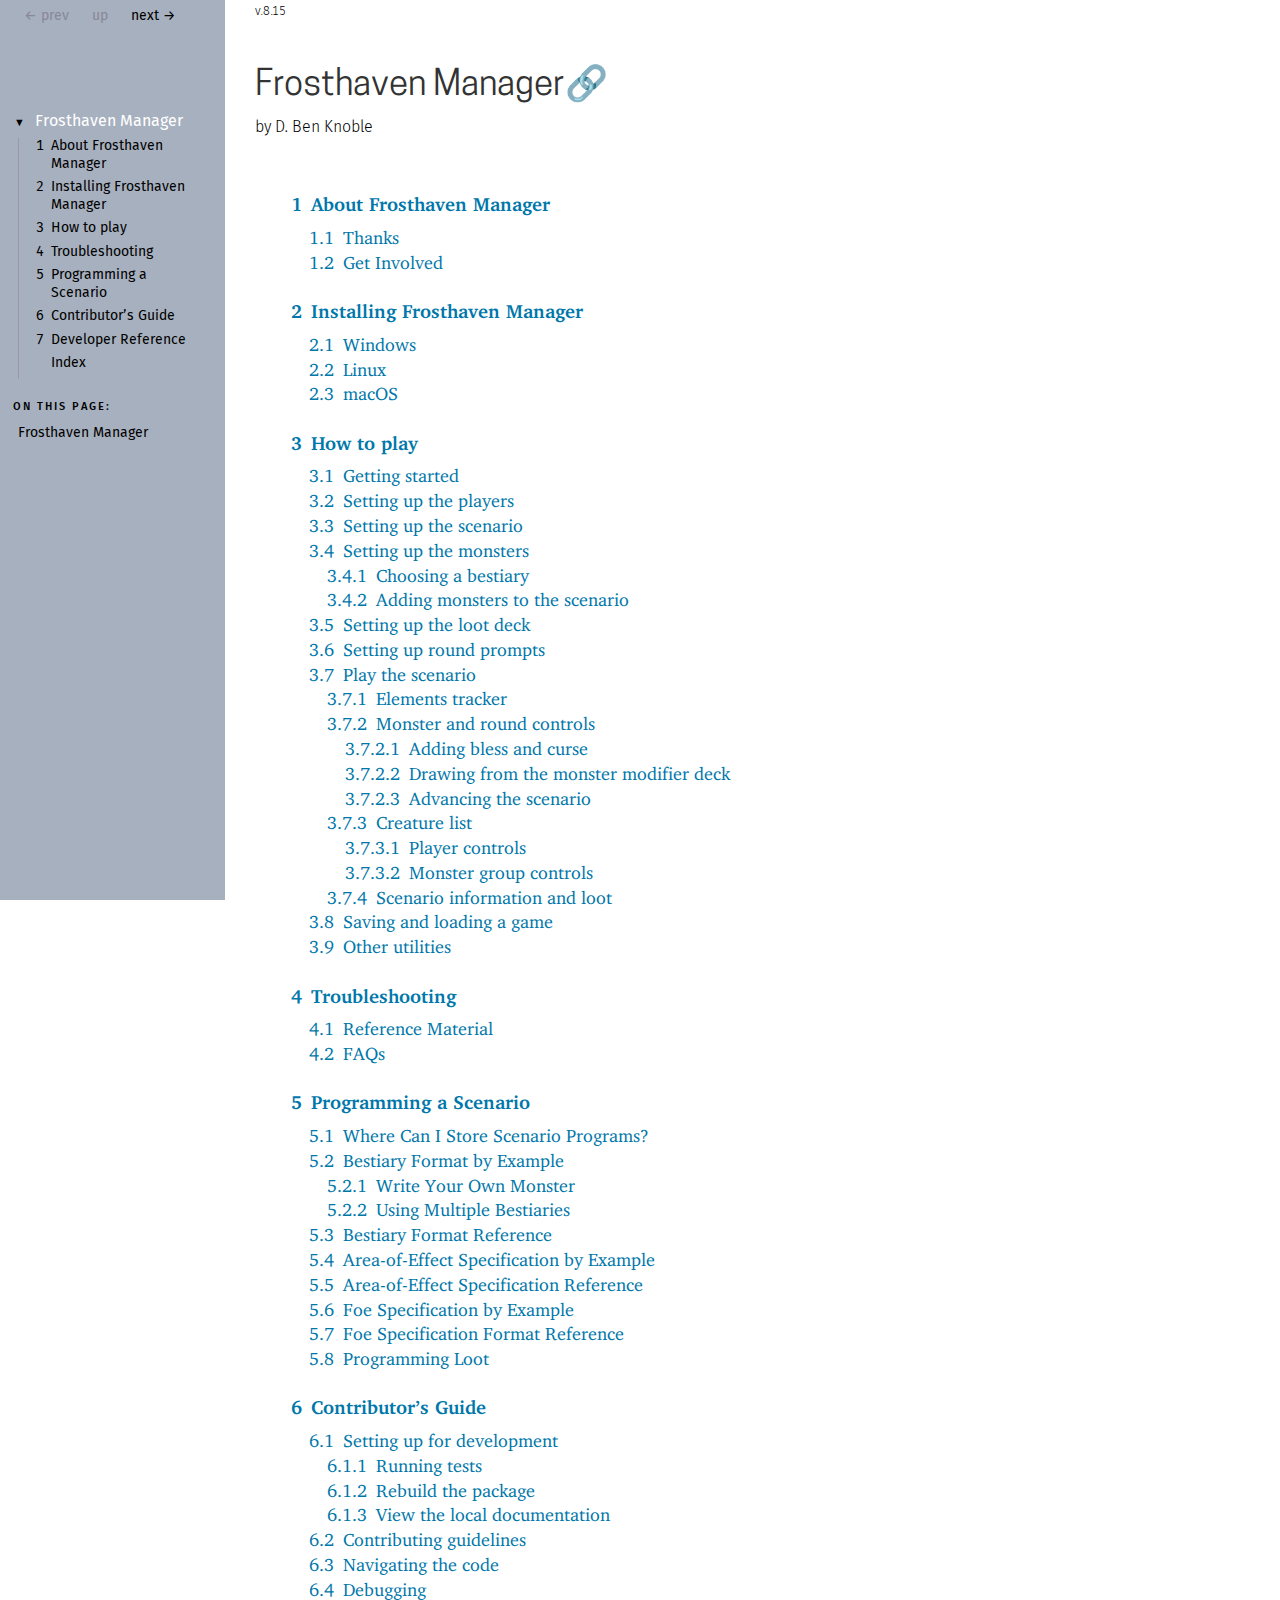
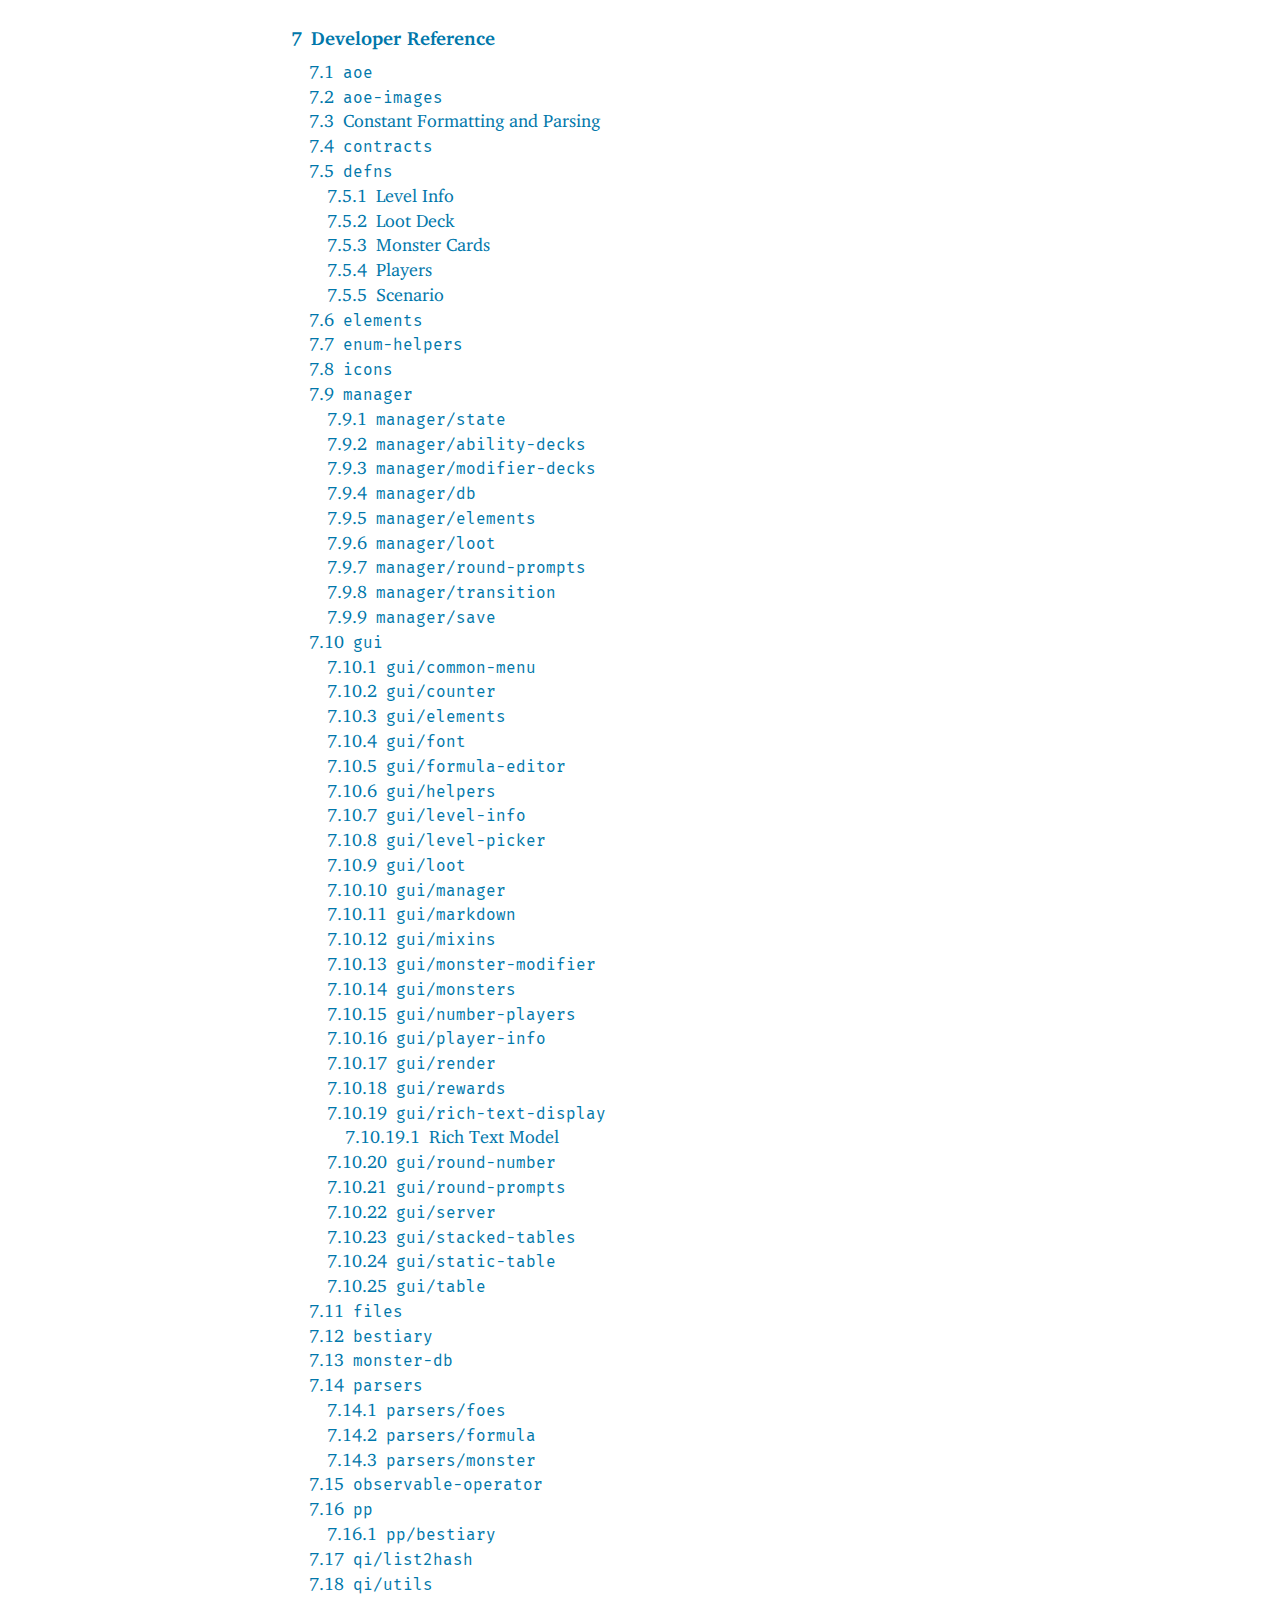
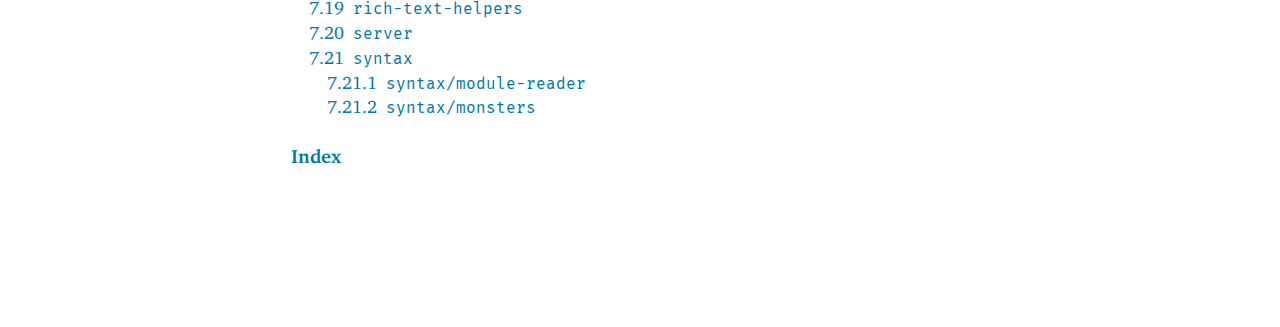
==== commit 14a7b6ba: "Deploying to gh-pages from @ benknoble/frosthaven-manager@8480aa126550cc9fc5c31008395bde0b9486e7f9 🚀" ====
--- a/index.html
+++ b/index.html
@@ -1,2 +1,2 @@
 <!DOCTYPE html PUBLIC "-//W3C//DTD HTML 4.01 Transitional//EN" "http://www.w3.org/TR/html4/loose.dtd">
-<html><head><meta http-equiv="content-type" content="text/html; charset=utf-8"/><meta name="viewport" content="width=device-width, initial-scale=0.8"/><title>Frosthaven Manager</title><link rel="stylesheet" type="text/css" href="scribble.css" title="default"/><link rel="stylesheet" type="text/css" href="manual-style.css" title="default"/><link rel="stylesheet" type="text/css" href="manual-racket.css" title="default"/><script type="text/javascript" src="scribble-common.js"></script><script type="text/javascript" src="manual-racket.js"></script><!--[if IE 6]><style type="text/css">.SIEHidden { overflow: hidden; }</style><![endif]--></head><body id="scribble-racket-lang-org"><div class="tocset"><div class="tocview"><div class="tocviewlist tocviewlisttopspace"><div class="tocviewtitle"><table cellspacing="0" cellpadding="0"><tr><td style="width: 1em;"><a href="javascript:void(0);" title="Expand/Collapse" class="tocviewtoggle" onclick="TocviewToggle(this,&quot;tocview_0&quot;);">&#9660;</a></td><td></td><td><a href="" class="tocviewselflink" data-pltdoc="x">Frosthaven Manager</a></td></tr></table></div><div class="tocviewsublistonly" style="display: block;" id="tocview_0"><table cellspacing="0" cellpadding="0"><tr><td align="right">1&nbsp;</td><td><a href="about-frosthaven-manager.html" class="tocviewlink" data-pltdoc="x">About Frosthaven Manager</a></td></tr><tr><td align="right">2&nbsp;</td><td><a href="Installing_Frosthaven_Manager.html" class="tocviewlink" data-pltdoc="x">Installing Frosthaven Manager</a></td></tr><tr><td align="right">3&nbsp;</td><td><a href="How_to_play.html" class="tocviewlink" data-pltdoc="x">How to play</a></td></tr><tr><td align="right">4&nbsp;</td><td><a href="Troubleshooting.html" class="tocviewlink" data-pltdoc="x">Troubleshooting</a></td></tr><tr><td align="right">5&nbsp;</td><td><a href="Programming_a_Scenario.html" class="tocviewlink" data-pltdoc="x">Programming a Scenario</a></td></tr><tr><td align="right">6&nbsp;</td><td><a href="Contributor_s_Guide.html" class="tocviewlink" data-pltdoc="x">Contributor&rsquo;s Guide</a></td></tr><tr><td align="right">7&nbsp;</td><td><a href="Developer_Reference.html" class="tocviewlink" data-pltdoc="x">Developer Reference</a></td></tr><tr><td align="right"></td><td><a href="doc-index.html" class="tocviewlink" data-pltdoc="x">Index</a></td></tr></table></div></div></div><div class="tocsub"><div class="tocsubtitle">On this page:</div><table class="tocsublist" cellspacing="0"><tr><td><span class="tocsublinknumber"></span><a href="#%28part._.Frosthaven_.Manager%29" class="tocsubseclink" data-pltdoc="x">Frosthaven Manager</a></td></tr></table></div></div><div class="maincolumn"><div class="main"><div class="versionbox"><span class="version">8.15</span></div><div class="navsettop"><span class="navleft"><div class="nosearchform"></div>&nbsp;&nbsp;<span class="tocsettoggle">&nbsp;&nbsp;<a href="javascript:void(0);" title="show/hide table of contents" onclick="TocsetToggle();">contents</a></span></span><span class="navright">&nbsp;&nbsp;<span class="nonavigation">&larr; prev</span>&nbsp;&nbsp;<span class="nonavigation">up</span>&nbsp;&nbsp;<a href="about-frosthaven-manager.html" title="forward to &quot;1 About Frosthaven Manager&quot;" data-pltdoc="x" rel="next">next &rarr;</a></span>&nbsp;</div><h2 class="heading"><a name="(part._.Frosthaven_.Manager)"></a>Frosthaven Manager<span class="button-group"><a href="#(part._.Frosthaven_.Manager)" class="heading-anchor" title="Link to here">🔗</a><span style="visibility: hidden"> </span></span></h2><div class="SAuthorListBox"><span class="SAuthorList"><p class="author">D. Ben Knoble</p></span></div><table cellspacing="0" cellpadding="0"><tr><td><p><span class="hspace">&nbsp;&nbsp;&nbsp;&nbsp;</span><a href="about-frosthaven-manager.html" class="toptoclink" data-pltdoc="x">1<span class="hspace">&nbsp;</span>About Frosthaven Manager</a></p></td></tr><tr><td><p><span class="hspace">&nbsp;&nbsp;&nbsp;&nbsp;&nbsp;&nbsp;</span><a href="about-frosthaven-manager.html#%28part._thanks%29" class="toclink" data-pltdoc="x">1.1<span class="hspace">&nbsp;</span>Thanks</a></p></td></tr><tr><td><p><span class="hspace">&nbsp;&nbsp;&nbsp;&nbsp;&nbsp;&nbsp;</span><a href="about-frosthaven-manager.html#%28part._get-involved%29" class="toclink" data-pltdoc="x">1.2<span class="hspace">&nbsp;</span>Get Involved</a></p></td></tr><tr><td><p><span class="hspace"></span></p></td></tr><tr><td><p><span class="hspace">&nbsp;&nbsp;&nbsp;&nbsp;</span><a href="Installing_Frosthaven_Manager.html" class="toptoclink" data-pltdoc="x">2<span class="hspace">&nbsp;</span>Installing Frosthaven Manager</a></p></td></tr><tr><td><p><span class="hspace">&nbsp;&nbsp;&nbsp;&nbsp;&nbsp;&nbsp;</span><a href="Installing_Frosthaven_Manager.html#%28part._.Windows%29" class="toclink" data-pltdoc="x">2.1<span class="hspace">&nbsp;</span>Windows</a></p></td></tr><tr><td><p><span class="hspace">&nbsp;&nbsp;&nbsp;&nbsp;&nbsp;&nbsp;</span><a href="Installing_Frosthaven_Manager.html#%28part._.Linux%29" class="toclink" data-pltdoc="x">2.2<span class="hspace">&nbsp;</span>Linux</a></p></td></tr><tr><td><p><span class="hspace">&nbsp;&nbsp;&nbsp;&nbsp;&nbsp;&nbsp;</span><a href="Installing_Frosthaven_Manager.html#%28part._mac.O.S%29" class="toclink" data-pltdoc="x">2.3<span class="hspace">&nbsp;</span>macOS</a></p></td></tr><tr><td><p><span class="hspace"></span></p></td></tr><tr><td><p><span class="hspace">&nbsp;&nbsp;&nbsp;&nbsp;</span><a href="How_to_play.html" class="toptoclink" data-pltdoc="x">3<span class="hspace">&nbsp;</span>How to play</a></p></td></tr><tr><td><p><span class="hspace">&nbsp;&nbsp;&nbsp;&nbsp;&nbsp;&nbsp;</span><a href="How_to_play.html#%28part._.Getting_started%29" class="toclink" data-pltdoc="x">3.1<span class="hspace">&nbsp;</span>Getting started</a></p></td></tr><tr><td><p><span class="hspace">&nbsp;&nbsp;&nbsp;&nbsp;&nbsp;&nbsp;</span><a href="How_to_play.html#%28part._.Setting_up_the_players%29" class="toclink" data-pltdoc="x">3.2<span class="hspace">&nbsp;</span>Setting up the players</a></p></td></tr><tr><td><p><span class="hspace">&nbsp;&nbsp;&nbsp;&nbsp;&nbsp;&nbsp;</span><a href="How_to_play.html#%28part._.Setting_up_the_scenario%29" class="toclink" data-pltdoc="x">3.3<span class="hspace">&nbsp;</span>Setting up the scenario</a></p></td></tr><tr><td><p><span class="hspace">&nbsp;&nbsp;&nbsp;&nbsp;&nbsp;&nbsp;</span><a href="How_to_play.html#%28part._.Setting_up_the_monsters%29" class="toclink" data-pltdoc="x">3.4<span class="hspace">&nbsp;</span>Setting up the monsters</a></p></td></tr><tr><td><p><span class="hspace">&nbsp;&nbsp;&nbsp;&nbsp;&nbsp;&nbsp;&nbsp;&nbsp;</span><a href="How_to_play.html#%28part._select-monster-db%29" class="toclink" data-pltdoc="x">3.4.1<span class="hspace">&nbsp;</span>Choosing a bestiary</a></p></td></tr><tr><td><p><span class="hspace">&nbsp;&nbsp;&nbsp;&nbsp;&nbsp;&nbsp;&nbsp;&nbsp;</span><a href="How_to_play.html#%28part._.Adding_monsters_to_the_scenario%29" class="toclink" data-pltdoc="x">3.4.2<span class="hspace">&nbsp;</span>Adding monsters to the scenario</a></p></td></tr><tr><td><p><span class="hspace">&nbsp;&nbsp;&nbsp;&nbsp;&nbsp;&nbsp;</span><a href="How_to_play.html#%28part._.Setting_up_the_loot_deck%29" class="toclink" data-pltdoc="x">3.5<span class="hspace">&nbsp;</span>Setting up the loot deck</a></p></td></tr><tr><td><p><span class="hspace">&nbsp;&nbsp;&nbsp;&nbsp;&nbsp;&nbsp;</span><a href="How_to_play.html#%28part._.Setting_up_round_prompts%29" class="toclink" data-pltdoc="x">3.6<span class="hspace">&nbsp;</span>Setting up round prompts</a></p></td></tr><tr><td><p><span class="hspace">&nbsp;&nbsp;&nbsp;&nbsp;&nbsp;&nbsp;</span><a href="How_to_play.html#%28part._.Play_the_scenario%29" class="toclink" data-pltdoc="x">3.7<span class="hspace">&nbsp;</span>Play the scenario</a></p></td></tr><tr><td><p><span class="hspace">&nbsp;&nbsp;&nbsp;&nbsp;&nbsp;&nbsp;&nbsp;&nbsp;</span><a href="How_to_play.html#%28part._.Elements_tracker%29" class="toclink" data-pltdoc="x">3.7.1<span class="hspace">&nbsp;</span>Elements tracker</a></p></td></tr><tr><td><p><span class="hspace">&nbsp;&nbsp;&nbsp;&nbsp;&nbsp;&nbsp;&nbsp;&nbsp;</span><a href="How_to_play.html#%28part._.Monster_and_round_controls%29" class="toclink" data-pltdoc="x">3.7.2<span class="hspace">&nbsp;</span>Monster and round controls</a></p></td></tr><tr><td><p><span class="hspace">&nbsp;&nbsp;&nbsp;&nbsp;&nbsp;&nbsp;&nbsp;&nbsp;&nbsp;&nbsp;</span><a href="How_to_play.html#%28part._.Adding_bless_and_curse%29" class="toclink" data-pltdoc="x">3.7.2.1<span class="hspace">&nbsp;</span>Adding bless and curse</a></p></td></tr><tr><td><p><span class="hspace">&nbsp;&nbsp;&nbsp;&nbsp;&nbsp;&nbsp;&nbsp;&nbsp;&nbsp;&nbsp;</span><a href="How_to_play.html#%28part._.Drawing_from_the_monster_modifier_deck%29" class="toclink" data-pltdoc="x">3.7.2.2<span class="hspace">&nbsp;</span>Drawing from the monster modifier deck</a></p></td></tr><tr><td><p><span class="hspace">&nbsp;&nbsp;&nbsp;&nbsp;&nbsp;&nbsp;&nbsp;&nbsp;&nbsp;&nbsp;</span><a href="How_to_play.html#%28part._.Advancing_the_scenario%29" class="toclink" data-pltdoc="x">3.7.2.3<span class="hspace">&nbsp;</span>Advancing the scenario</a></p></td></tr><tr><td><p><span class="hspace">&nbsp;&nbsp;&nbsp;&nbsp;&nbsp;&nbsp;&nbsp;&nbsp;</span><a href="How_to_play.html#%28part._.Creature_list%29" class="toclink" data-pltdoc="x">3.7.3<span class="hspace">&nbsp;</span>Creature list</a></p></td></tr><tr><td><p><span class="hspace">&nbsp;&nbsp;&nbsp;&nbsp;&nbsp;&nbsp;&nbsp;&nbsp;&nbsp;&nbsp;</span><a href="How_to_play.html#%28part._.Player_controls%29" class="toclink" data-pltdoc="x">3.7.3.1<span class="hspace">&nbsp;</span>Player controls</a></p></td></tr><tr><td><p><span class="hspace">&nbsp;&nbsp;&nbsp;&nbsp;&nbsp;&nbsp;&nbsp;&nbsp;&nbsp;&nbsp;</span><a href="How_to_play.html#%28part._.Monster_group_controls%29" class="toclink" data-pltdoc="x">3.7.3.2<span class="hspace">&nbsp;</span>Monster group controls</a></p></td></tr><tr><td><p><span class="hspace">&nbsp;&nbsp;&nbsp;&nbsp;&nbsp;&nbsp;&nbsp;&nbsp;</span><a href="How_to_play.html#%28part._.Scenario_information_and_loot%29" class="toclink" data-pltdoc="x">3.7.4<span class="hspace">&nbsp;</span>Scenario information and loot</a></p></td></tr><tr><td><p><span class="hspace">&nbsp;&nbsp;&nbsp;&nbsp;&nbsp;&nbsp;</span><a href="How_to_play.html#%28part._.Saving_and_loading_a_game%29" class="toclink" data-pltdoc="x">3.8<span class="hspace">&nbsp;</span>Saving and loading a game</a></p></td></tr><tr><td><p><span class="hspace">&nbsp;&nbsp;&nbsp;&nbsp;&nbsp;&nbsp;</span><a href="How_to_play.html#%28part._.Other_utilities%29" class="toclink" data-pltdoc="x">3.9<span class="hspace">&nbsp;</span>Other utilities</a></p></td></tr><tr><td><p><span class="hspace"></span></p></td></tr><tr><td><p><span class="hspace">&nbsp;&nbsp;&nbsp;&nbsp;</span><a href="Troubleshooting.html" class="toptoclink" data-pltdoc="x">4<span class="hspace">&nbsp;</span>Troubleshooting</a></p></td></tr><tr><td><p><span class="hspace">&nbsp;&nbsp;&nbsp;&nbsp;&nbsp;&nbsp;</span><a href="Troubleshooting.html#%28part._.Reference_.Material%29" class="toclink" data-pltdoc="x">4.1<span class="hspace">&nbsp;</span>Reference Material</a></p></td></tr><tr><td><p><span class="hspace">&nbsp;&nbsp;&nbsp;&nbsp;&nbsp;&nbsp;</span><a href="Troubleshooting.html#%28part._.F.A.Qs%29" class="toclink" data-pltdoc="x">4.2<span class="hspace">&nbsp;</span>FAQs</a></p></td></tr><tr><td><p><span class="hspace"></span></p></td></tr><tr><td><p><span class="hspace">&nbsp;&nbsp;&nbsp;&nbsp;</span><a href="Programming_a_Scenario.html" class="toptoclink" data-pltdoc="x">5<span class="hspace">&nbsp;</span>Programming a Scenario</a></p></td></tr><tr><td><p><span class="hspace">&nbsp;&nbsp;&nbsp;&nbsp;&nbsp;&nbsp;</span><a href="Programming_a_Scenario.html#%28part._.Where_.Can_.I_.Store_.Scenario_.Programs_%29" class="toclink" data-pltdoc="x">5.1<span class="hspace">&nbsp;</span>Where Can I Store Scenario Programs?</a></p></td></tr><tr><td><p><span class="hspace">&nbsp;&nbsp;&nbsp;&nbsp;&nbsp;&nbsp;</span><a href="Programming_a_Scenario.html#%28part._.Bestiary_.Format_by_.Example%29" class="toclink" data-pltdoc="x">5.2<span class="hspace">&nbsp;</span>Bestiary Format by Example</a></p></td></tr><tr><td><p><span class="hspace">&nbsp;&nbsp;&nbsp;&nbsp;&nbsp;&nbsp;&nbsp;&nbsp;</span><a href="Programming_a_Scenario.html#%28part._.Write_.Your_.Own_.Monster%29" class="toclink" data-pltdoc="x">5.2.1<span class="hspace">&nbsp;</span>Write Your Own Monster</a></p></td></tr><tr><td><p><span class="hspace">&nbsp;&nbsp;&nbsp;&nbsp;&nbsp;&nbsp;&nbsp;&nbsp;</span><a href="Programming_a_Scenario.html#%28part._.Using_.Multiple_.Bestiaries%29" class="toclink" data-pltdoc="x">5.2.2<span class="hspace">&nbsp;</span>Using Multiple Bestiaries</a></p></td></tr><tr><td><p><span class="hspace">&nbsp;&nbsp;&nbsp;&nbsp;&nbsp;&nbsp;</span><a href="Programming_a_Scenario.html#%28part._.Bestiary_.Format_.Reference%29" class="toclink" data-pltdoc="x">5.3<span class="hspace">&nbsp;</span>Bestiary Format Reference</a></p></td></tr><tr><td><p><span class="hspace">&nbsp;&nbsp;&nbsp;&nbsp;&nbsp;&nbsp;</span><a href="Programming_a_Scenario.html#%28part._.Area-of-.Effect_.Specification_by_.Example%29" class="toclink" data-pltdoc="x">5.4<span class="hspace">&nbsp;</span>Area-of-Effect Specification by Example</a></p></td></tr><tr><td><p><span class="hspace">&nbsp;&nbsp;&nbsp;&nbsp;&nbsp;&nbsp;</span><a href="Programming_a_Scenario.html#%28part._.Area-of-.Effect_.Specification_.Reference%29" class="toclink" data-pltdoc="x">5.5<span class="hspace">&nbsp;</span>Area-of-Effect Specification Reference</a></p></td></tr><tr><td><p><span class="hspace">&nbsp;&nbsp;&nbsp;&nbsp;&nbsp;&nbsp;</span><a href="Programming_a_Scenario.html#%28part._.Foe_.Specification_by_.Example%29" class="toclink" data-pltdoc="x">5.6<span class="hspace">&nbsp;</span>Foe Specification by Example</a></p></td></tr><tr><td><p><span class="hspace">&nbsp;&nbsp;&nbsp;&nbsp;&nbsp;&nbsp;</span><a href="Programming_a_Scenario.html#%28part._.Foe_.Specification_.Format_.Reference%29" class="toclink" data-pltdoc="x">5.7<span class="hspace">&nbsp;</span>Foe Specification Format Reference</a></p></td></tr><tr><td><p><span class="hspace">&nbsp;&nbsp;&nbsp;&nbsp;&nbsp;&nbsp;</span><a href="Programming_a_Scenario.html#%28part._.Programming_.Loot%29" class="toclink" data-pltdoc="x">5.8<span class="hspace">&nbsp;</span>Programming Loot</a></p></td></tr><tr><td><p><span class="hspace"></span></p></td></tr><tr><td><p><span class="hspace">&nbsp;&nbsp;&nbsp;&nbsp;</span><a href="Contributor_s_Guide.html" class="toptoclink" data-pltdoc="x">6<span class="hspace">&nbsp;</span>Contributor&rsquo;s Guide</a></p></td></tr><tr><td><p><span class="hspace">&nbsp;&nbsp;&nbsp;&nbsp;&nbsp;&nbsp;</span><a href="Contributor_s_Guide.html#%28part._.Setting_up_for_development%29" class="toclink" data-pltdoc="x">6.1<span class="hspace">&nbsp;</span>Setting up for development</a></p></td></tr><tr><td><p><span class="hspace">&nbsp;&nbsp;&nbsp;&nbsp;&nbsp;&nbsp;&nbsp;&nbsp;</span><a href="Contributor_s_Guide.html#%28part._.Running_tests%29" class="toclink" data-pltdoc="x">6.1.1<span class="hspace">&nbsp;</span>Running tests</a></p></td></tr><tr><td><p><span class="hspace">&nbsp;&nbsp;&nbsp;&nbsp;&nbsp;&nbsp;&nbsp;&nbsp;</span><a href="Contributor_s_Guide.html#%28part._.Rebuild_the_package%29" class="toclink" data-pltdoc="x">6.1.2<span class="hspace">&nbsp;</span>Rebuild the package</a></p></td></tr><tr><td><p><span class="hspace">&nbsp;&nbsp;&nbsp;&nbsp;&nbsp;&nbsp;&nbsp;&nbsp;</span><a href="Contributor_s_Guide.html#%28part._.View_the_local_documentation%29" class="toclink" data-pltdoc="x">6.1.3<span class="hspace">&nbsp;</span>View the local documentation</a></p></td></tr><tr><td><p><span class="hspace">&nbsp;&nbsp;&nbsp;&nbsp;&nbsp;&nbsp;</span><a href="Contributor_s_Guide.html#%28part._.Contributing_guidelines%29" class="toclink" data-pltdoc="x">6.2<span class="hspace">&nbsp;</span>Contributing guidelines</a></p></td></tr><tr><td><p><span class="hspace">&nbsp;&nbsp;&nbsp;&nbsp;&nbsp;&nbsp;</span><a href="Contributor_s_Guide.html#%28part._.Navigating_the_code%29" class="toclink" data-pltdoc="x">6.3<span class="hspace">&nbsp;</span>Navigating the code</a></p></td></tr><tr><td><p><span class="hspace">&nbsp;&nbsp;&nbsp;&nbsp;&nbsp;&nbsp;</span><a href="Contributor_s_Guide.html#%28part._.Debugging%29" class="toclink" data-pltdoc="x">6.4<span class="hspace">&nbsp;</span>Debugging</a></p></td></tr><tr><td><p><span class="hspace"></span></p></td></tr><tr><td><p><span class="hspace">&nbsp;&nbsp;&nbsp;&nbsp;</span><a href="Developer_Reference.html" class="toptoclink" data-pltdoc="x">7<span class="hspace">&nbsp;</span>Developer Reference</a></p></td></tr><tr><td><p><span class="hspace">&nbsp;&nbsp;&nbsp;&nbsp;&nbsp;&nbsp;</span><a href="Developer_Reference.html#%28part._aoe%29" class="toclink" data-pltdoc="x">7.1<span class="hspace">&nbsp;</span><span class="stt">aoe</span></a></p></td></tr><tr><td><p><span class="hspace">&nbsp;&nbsp;&nbsp;&nbsp;&nbsp;&nbsp;</span><a href="Developer_Reference.html#%28part._aoe-images%29" class="toclink" data-pltdoc="x">7.2<span class="hspace">&nbsp;</span><span class="stt">aoe-images</span></a></p></td></tr><tr><td><p><span class="hspace">&nbsp;&nbsp;&nbsp;&nbsp;&nbsp;&nbsp;</span><a href="Developer_Reference.html#%28part._.Constant_.Formatting_and_.Parsing%29" class="toclink" data-pltdoc="x">7.3<span class="hspace">&nbsp;</span>Constant Formatting and Parsing</a></p></td></tr><tr><td><p><span class="hspace">&nbsp;&nbsp;&nbsp;&nbsp;&nbsp;&nbsp;</span><a href="Developer_Reference.html#%28part._contracts%29" class="toclink" data-pltdoc="x">7.4<span class="hspace">&nbsp;</span><span class="stt">contracts</span></a></p></td></tr><tr><td><p><span class="hspace">&nbsp;&nbsp;&nbsp;&nbsp;&nbsp;&nbsp;</span><a href="Developer_Reference.html#%28part._defns%29" class="toclink" data-pltdoc="x">7.5<span class="hspace">&nbsp;</span><span class="stt">defns</span></a></p></td></tr><tr><td><p><span class="hspace">&nbsp;&nbsp;&nbsp;&nbsp;&nbsp;&nbsp;&nbsp;&nbsp;</span><a href="Developer_Reference.html#%28part._.Level_.Info%29" class="toclink" data-pltdoc="x">7.5.1<span class="hspace">&nbsp;</span>Level Info</a></p></td></tr><tr><td><p><span class="hspace">&nbsp;&nbsp;&nbsp;&nbsp;&nbsp;&nbsp;&nbsp;&nbsp;</span><a href="Developer_Reference.html#%28part._.Loot_.Deck%29" class="toclink" data-pltdoc="x">7.5.2<span class="hspace">&nbsp;</span>Loot Deck</a></p></td></tr><tr><td><p><span class="hspace">&nbsp;&nbsp;&nbsp;&nbsp;&nbsp;&nbsp;&nbsp;&nbsp;</span><a href="Developer_Reference.html#%28part._.Monster_.Cards%29" class="toclink" data-pltdoc="x">7.5.3<span class="hspace">&nbsp;</span>Monster Cards</a></p></td></tr><tr><td><p><span class="hspace">&nbsp;&nbsp;&nbsp;&nbsp;&nbsp;&nbsp;&nbsp;&nbsp;</span><a href="Developer_Reference.html#%28part._.Players%29" class="toclink" data-pltdoc="x">7.5.4<span class="hspace">&nbsp;</span>Players</a></p></td></tr><tr><td><p><span class="hspace">&nbsp;&nbsp;&nbsp;&nbsp;&nbsp;&nbsp;&nbsp;&nbsp;</span><a href="Developer_Reference.html#%28part._.Scenario%29" class="toclink" data-pltdoc="x">7.5.5<span class="hspace">&nbsp;</span>Scenario</a></p></td></tr><tr><td><p><span class="hspace">&nbsp;&nbsp;&nbsp;&nbsp;&nbsp;&nbsp;</span><a href="Developer_Reference.html#%28part._elements%29" class="toclink" data-pltdoc="x">7.6<span class="hspace">&nbsp;</span><span class="stt">elements</span></a></p></td></tr><tr><td><p><span class="hspace">&nbsp;&nbsp;&nbsp;&nbsp;&nbsp;&nbsp;</span><a href="Developer_Reference.html#%28part._enum-helpers%29" class="toclink" data-pltdoc="x">7.7<span class="hspace">&nbsp;</span><span class="stt">enum-helpers</span></a></p></td></tr><tr><td><p><span class="hspace">&nbsp;&nbsp;&nbsp;&nbsp;&nbsp;&nbsp;</span><a href="Developer_Reference.html#%28part._icons%29" class="toclink" data-pltdoc="x">7.8<span class="hspace">&nbsp;</span><span class="stt">icons</span></a></p></td></tr><tr><td><p><span class="hspace">&nbsp;&nbsp;&nbsp;&nbsp;&nbsp;&nbsp;</span><a href="Developer_Reference.html#%28part._manager%29" class="toclink" data-pltdoc="x">7.9<span class="hspace">&nbsp;</span><span class="stt">manager</span></a></p></td></tr><tr><td><p><span class="hspace">&nbsp;&nbsp;&nbsp;&nbsp;&nbsp;&nbsp;&nbsp;&nbsp;</span><a href="Developer_Reference.html#%28part._manager_state%29" class="toclink" data-pltdoc="x">7.9.1<span class="hspace">&nbsp;</span><span class="stt">manager/state</span></a></p></td></tr><tr><td><p><span class="hspace">&nbsp;&nbsp;&nbsp;&nbsp;&nbsp;&nbsp;&nbsp;&nbsp;</span><a href="Developer_Reference.html#%28part._manager_ability-decks%29" class="toclink" data-pltdoc="x">7.9.2<span class="hspace">&nbsp;</span><span class="stt">manager/ability-decks</span></a></p></td></tr><tr><td><p><span class="hspace">&nbsp;&nbsp;&nbsp;&nbsp;&nbsp;&nbsp;&nbsp;&nbsp;</span><a href="Developer_Reference.html#%28part._manager_modifier-decks%29" class="toclink" data-pltdoc="x">7.9.3<span class="hspace">&nbsp;</span><span class="stt">manager/modifier-decks</span></a></p></td></tr><tr><td><p><span class="hspace">&nbsp;&nbsp;&nbsp;&nbsp;&nbsp;&nbsp;&nbsp;&nbsp;</span><a href="Developer_Reference.html#%28part._manager_db%29" class="toclink" data-pltdoc="x">7.9.4<span class="hspace">&nbsp;</span><span class="stt">manager/db</span></a></p></td></tr><tr><td><p><span class="hspace">&nbsp;&nbsp;&nbsp;&nbsp;&nbsp;&nbsp;&nbsp;&nbsp;</span><a href="Developer_Reference.html#%28part._manager_elements%29" class="toclink" data-pltdoc="x">7.9.5<span class="hspace">&nbsp;</span><span class="stt">manager/elements</span></a></p></td></tr><tr><td><p><span class="hspace">&nbsp;&nbsp;&nbsp;&nbsp;&nbsp;&nbsp;&nbsp;&nbsp;</span><a href="Developer_Reference.html#%28part._manager_loot%29" class="toclink" data-pltdoc="x">7.9.6<span class="hspace">&nbsp;</span><span class="stt">manager/loot</span></a></p></td></tr><tr><td><p><span class="hspace">&nbsp;&nbsp;&nbsp;&nbsp;&nbsp;&nbsp;&nbsp;&nbsp;</span><a href="Developer_Reference.html#%28part._manager_round-prompts%29" class="toclink" data-pltdoc="x">7.9.7<span class="hspace">&nbsp;</span><span class="stt">manager/round-prompts</span></a></p></td></tr><tr><td><p><span class="hspace">&nbsp;&nbsp;&nbsp;&nbsp;&nbsp;&nbsp;&nbsp;&nbsp;</span><a href="Developer_Reference.html#%28part._manager_transition%29" class="toclink" data-pltdoc="x">7.9.8<span class="hspace">&nbsp;</span><span class="stt">manager/transition</span></a></p></td></tr><tr><td><p><span class="hspace">&nbsp;&nbsp;&nbsp;&nbsp;&nbsp;&nbsp;&nbsp;&nbsp;</span><a href="Developer_Reference.html#%28part._manager_save%29" class="toclink" data-pltdoc="x">7.9.9<span class="hspace">&nbsp;</span><span class="stt">manager/save</span></a></p></td></tr><tr><td><p><span class="hspace">&nbsp;&nbsp;&nbsp;&nbsp;&nbsp;&nbsp;</span><a href="Developer_Reference.html#%28part._frosthaven-manager%2Fgui%29" class="toclink" data-pltdoc="x">7.10<span class="hspace">&nbsp;</span><span class="stt">gui</span></a></p></td></tr><tr><td><p><span class="hspace">&nbsp;&nbsp;&nbsp;&nbsp;&nbsp;&nbsp;&nbsp;&nbsp;</span><a href="Developer_Reference.html#%28part._gui_common-menu%29" class="toclink" data-pltdoc="x">7.10.1<span class="hspace">&nbsp;</span><span class="stt">gui/common-menu</span></a></p></td></tr><tr><td><p><span class="hspace">&nbsp;&nbsp;&nbsp;&nbsp;&nbsp;&nbsp;&nbsp;&nbsp;</span><a href="Developer_Reference.html#%28part._gui_counter%29" class="toclink" data-pltdoc="x">7.10.2<span class="hspace">&nbsp;</span><span class="stt">gui/counter</span></a></p></td></tr><tr><td><p><span class="hspace">&nbsp;&nbsp;&nbsp;&nbsp;&nbsp;&nbsp;&nbsp;&nbsp;</span><a href="Developer_Reference.html#%28part._gui_elements%29" class="toclink" data-pltdoc="x">7.10.3<span class="hspace">&nbsp;</span><span class="stt">gui/elements</span></a></p></td></tr><tr><td><p><span class="hspace">&nbsp;&nbsp;&nbsp;&nbsp;&nbsp;&nbsp;&nbsp;&nbsp;</span><a href="Developer_Reference.html#%28part._gui_font%29" class="toclink" data-pltdoc="x">7.10.4<span class="hspace">&nbsp;</span><span class="stt">gui/font</span></a></p></td></tr><tr><td><p><span class="hspace">&nbsp;&nbsp;&nbsp;&nbsp;&nbsp;&nbsp;&nbsp;&nbsp;</span><a href="Developer_Reference.html#%28part._gui_formula-editor%29" class="toclink" data-pltdoc="x">7.10.5<span class="hspace">&nbsp;</span><span class="stt">gui/formula-editor</span></a></p></td></tr><tr><td><p><span class="hspace">&nbsp;&nbsp;&nbsp;&nbsp;&nbsp;&nbsp;&nbsp;&nbsp;</span><a href="Developer_Reference.html#%28part._gui_helpers%29" class="toclink" data-pltdoc="x">7.10.6<span class="hspace">&nbsp;</span><span class="stt">gui/helpers</span></a></p></td></tr><tr><td><p><span class="hspace">&nbsp;&nbsp;&nbsp;&nbsp;&nbsp;&nbsp;&nbsp;&nbsp;</span><a href="Developer_Reference.html#%28part._gui_level-info%29" class="toclink" data-pltdoc="x">7.10.7<span class="hspace">&nbsp;</span><span class="stt">gui/level-info</span></a></p></td></tr><tr><td><p><span class="hspace">&nbsp;&nbsp;&nbsp;&nbsp;&nbsp;&nbsp;&nbsp;&nbsp;</span><a href="Developer_Reference.html#%28part._gui_level-picker%29" class="toclink" data-pltdoc="x">7.10.8<span class="hspace">&nbsp;</span><span class="stt">gui/level-picker</span></a></p></td></tr><tr><td><p><span class="hspace">&nbsp;&nbsp;&nbsp;&nbsp;&nbsp;&nbsp;&nbsp;&nbsp;</span><a href="Developer_Reference.html#%28part._gui_loot%29" class="toclink" data-pltdoc="x">7.10.9<span class="hspace">&nbsp;</span><span class="stt">gui/loot</span></a></p></td></tr><tr><td><p><span class="hspace">&nbsp;&nbsp;&nbsp;&nbsp;&nbsp;&nbsp;&nbsp;&nbsp;</span><a href="Developer_Reference.html#%28part._gui_manager%29" class="toclink" data-pltdoc="x">7.10.10<span class="hspace">&nbsp;</span><span class="stt">gui/manager</span></a></p></td></tr><tr><td><p><span class="hspace">&nbsp;&nbsp;&nbsp;&nbsp;&nbsp;&nbsp;&nbsp;&nbsp;</span><a href="Developer_Reference.html#%28part._gui_markdown%29" class="toclink" data-pltdoc="x">7.10.11<span class="hspace">&nbsp;</span><span class="stt">gui/markdown</span></a></p></td></tr><tr><td><p><span class="hspace">&nbsp;&nbsp;&nbsp;&nbsp;&nbsp;&nbsp;&nbsp;&nbsp;</span><a href="Developer_Reference.html#%28part._gui_mixins%29" class="toclink" data-pltdoc="x">7.10.12<span class="hspace">&nbsp;</span><span class="stt">gui/mixins</span></a></p></td></tr><tr><td><p><span class="hspace">&nbsp;&nbsp;&nbsp;&nbsp;&nbsp;&nbsp;&nbsp;&nbsp;</span><a href="Developer_Reference.html#%28part._gui_monster-modifier%29" class="toclink" data-pltdoc="x">7.10.13<span class="hspace">&nbsp;</span><span class="stt">gui/monster-modifier</span></a></p></td></tr><tr><td><p><span class="hspace">&nbsp;&nbsp;&nbsp;&nbsp;&nbsp;&nbsp;&nbsp;&nbsp;</span><a href="Developer_Reference.html#%28part._gui_monsters%29" class="toclink" data-pltdoc="x">7.10.14<span class="hspace">&nbsp;</span><span class="stt">gui/monsters</span></a></p></td></tr><tr><td><p><span class="hspace">&nbsp;&nbsp;&nbsp;&nbsp;&nbsp;&nbsp;&nbsp;&nbsp;</span><a href="Developer_Reference.html#%28part._gui_number-players%29" class="toclink" data-pltdoc="x">7.10.15<span class="hspace">&nbsp;</span><span class="stt">gui/number-players</span></a></p></td></tr><tr><td><p><span class="hspace">&nbsp;&nbsp;&nbsp;&nbsp;&nbsp;&nbsp;&nbsp;&nbsp;</span><a href="Developer_Reference.html#%28part._gui_player-info%29" class="toclink" data-pltdoc="x">7.10.16<span class="hspace">&nbsp;</span><span class="stt">gui/player-info</span></a></p></td></tr><tr><td><p><span class="hspace">&nbsp;&nbsp;&nbsp;&nbsp;&nbsp;&nbsp;&nbsp;&nbsp;</span><a href="Developer_Reference.html#%28part._gui_render%29" class="toclink" data-pltdoc="x">7.10.17<span class="hspace">&nbsp;</span><span class="stt">gui/render</span></a></p></td></tr><tr><td><p><span class="hspace">&nbsp;&nbsp;&nbsp;&nbsp;&nbsp;&nbsp;&nbsp;&nbsp;</span><a href="Developer_Reference.html#%28part._gui_rewards%29" class="toclink" data-pltdoc="x">7.10.18<span class="hspace">&nbsp;</span><span class="stt">gui/rewards</span></a></p></td></tr><tr><td><p><span class="hspace">&nbsp;&nbsp;&nbsp;&nbsp;&nbsp;&nbsp;&nbsp;&nbsp;</span><a href="Developer_Reference.html#%28part._gui_rich-text-display%29" class="toclink" data-pltdoc="x">7.10.19<span class="hspace">&nbsp;</span><span class="stt">gui/rich-text-display</span></a></p></td></tr><tr><td><p><span class="hspace">&nbsp;&nbsp;&nbsp;&nbsp;&nbsp;&nbsp;&nbsp;&nbsp;&nbsp;&nbsp;</span><a href="Developer_Reference.html#%28part._.Rich_.Text_.Model%29" class="toclink" data-pltdoc="x">7.10.19.1<span class="hspace">&nbsp;</span>Rich Text Model</a></p></td></tr><tr><td><p><span class="hspace">&nbsp;&nbsp;&nbsp;&nbsp;&nbsp;&nbsp;&nbsp;&nbsp;</span><a href="Developer_Reference.html#%28part._gui_round-number%29" class="toclink" data-pltdoc="x">7.10.20<span class="hspace">&nbsp;</span><span class="stt">gui/round-number</span></a></p></td></tr><tr><td><p><span class="hspace">&nbsp;&nbsp;&nbsp;&nbsp;&nbsp;&nbsp;&nbsp;&nbsp;</span><a href="Developer_Reference.html#%28part._gui_round-prompts%29" class="toclink" data-pltdoc="x">7.10.21<span class="hspace">&nbsp;</span><span class="stt">gui/round-prompts</span></a></p></td></tr><tr><td><p><span class="hspace">&nbsp;&nbsp;&nbsp;&nbsp;&nbsp;&nbsp;&nbsp;&nbsp;</span><a href="Developer_Reference.html#%28part._gui_server%29" class="toclink" data-pltdoc="x">7.10.22<span class="hspace">&nbsp;</span><span class="stt">gui/server</span></a></p></td></tr><tr><td><p><span class="hspace">&nbsp;&nbsp;&nbsp;&nbsp;&nbsp;&nbsp;&nbsp;&nbsp;</span><a href="Developer_Reference.html#%28part._gui_stacked-tables%29" class="toclink" data-pltdoc="x">7.10.23<span class="hspace">&nbsp;</span><span class="stt">gui/stacked-tables</span></a></p></td></tr><tr><td><p><span class="hspace">&nbsp;&nbsp;&nbsp;&nbsp;&nbsp;&nbsp;&nbsp;&nbsp;</span><a href="Developer_Reference.html#%28part._gui_static-table%29" class="toclink" data-pltdoc="x">7.10.24<span class="hspace">&nbsp;</span><span class="stt">gui/static-table</span></a></p></td></tr><tr><td><p><span class="hspace">&nbsp;&nbsp;&nbsp;&nbsp;&nbsp;&nbsp;&nbsp;&nbsp;</span><a href="Developer_Reference.html#%28part._gui_table%29" class="toclink" data-pltdoc="x">7.10.25<span class="hspace">&nbsp;</span><span class="stt">gui/table</span></a></p></td></tr><tr><td><p><span class="hspace">&nbsp;&nbsp;&nbsp;&nbsp;&nbsp;&nbsp;</span><a href="Developer_Reference.html#%28part._files%29" class="toclink" data-pltdoc="x">7.11<span class="hspace">&nbsp;</span><span class="stt">files</span></a></p></td></tr><tr><td><p><span class="hspace">&nbsp;&nbsp;&nbsp;&nbsp;&nbsp;&nbsp;</span><a href="Developer_Reference.html#%28part._bestiary%29" class="toclink" data-pltdoc="x">7.12<span class="hspace">&nbsp;</span><span class="stt">bestiary</span></a></p></td></tr><tr><td><p><span class="hspace">&nbsp;&nbsp;&nbsp;&nbsp;&nbsp;&nbsp;</span><a href="Developer_Reference.html#%28part._monster-db%29" class="toclink" data-pltdoc="x">7.13<span class="hspace">&nbsp;</span><span class="stt">monster-db</span></a></p></td></tr><tr><td><p><span class="hspace">&nbsp;&nbsp;&nbsp;&nbsp;&nbsp;&nbsp;</span><a href="Developer_Reference.html#%28part._parsers%29" class="toclink" data-pltdoc="x">7.14<span class="hspace">&nbsp;</span><span class="stt">parsers</span></a></p></td></tr><tr><td><p><span class="hspace">&nbsp;&nbsp;&nbsp;&nbsp;&nbsp;&nbsp;&nbsp;&nbsp;</span><a href="Developer_Reference.html#%28part._parsers_foes%29" class="toclink" data-pltdoc="x">7.14.1<span class="hspace">&nbsp;</span><span class="stt">parsers/foes</span></a></p></td></tr><tr><td><p><span class="hspace">&nbsp;&nbsp;&nbsp;&nbsp;&nbsp;&nbsp;&nbsp;&nbsp;</span><a href="Developer_Reference.html#%28part._parsers_formula%29" class="toclink" data-pltdoc="x">7.14.2<span class="hspace">&nbsp;</span><span class="stt">parsers/formula</span></a></p></td></tr><tr><td><p><span class="hspace">&nbsp;&nbsp;&nbsp;&nbsp;&nbsp;&nbsp;&nbsp;&nbsp;</span><a href="Developer_Reference.html#%28part._parsers_monster%29" class="toclink" data-pltdoc="x">7.14.3<span class="hspace">&nbsp;</span><span class="stt">parsers/monster</span></a></p></td></tr><tr><td><p><span class="hspace">&nbsp;&nbsp;&nbsp;&nbsp;&nbsp;&nbsp;</span><a href="Developer_Reference.html#%28part._observable-operator%29" class="toclink" data-pltdoc="x">7.15<span class="hspace">&nbsp;</span><span class="stt">observable-operator</span></a></p></td></tr><tr><td><p><span class="hspace">&nbsp;&nbsp;&nbsp;&nbsp;&nbsp;&nbsp;</span><a href="Developer_Reference.html#%28part._pp%29" class="toclink" data-pltdoc="x">7.16<span class="hspace">&nbsp;</span><span class="stt">pp</span></a></p></td></tr><tr><td><p><span class="hspace">&nbsp;&nbsp;&nbsp;&nbsp;&nbsp;&nbsp;&nbsp;&nbsp;</span><a href="Developer_Reference.html#%28part._pp_bestiary%29" class="toclink" data-pltdoc="x">7.16.1<span class="hspace">&nbsp;</span><span class="stt">pp/bestiary</span></a></p></td></tr><tr><td><p><span class="hspace">&nbsp;&nbsp;&nbsp;&nbsp;&nbsp;&nbsp;</span><a href="Developer_Reference.html#%28part._qi_list2hash%29" class="toclink" data-pltdoc="x">7.17<span class="hspace">&nbsp;</span><span class="stt">qi/list2hash</span></a></p></td></tr><tr><td><p><span class="hspace">&nbsp;&nbsp;&nbsp;&nbsp;&nbsp;&nbsp;</span><a href="Developer_Reference.html#%28part._qi_utils%29" class="toclink" data-pltdoc="x">7.18<span class="hspace">&nbsp;</span><span class="stt">qi/utils</span></a></p></td></tr><tr><td><p><span class="hspace">&nbsp;&nbsp;&nbsp;&nbsp;&nbsp;&nbsp;</span><a href="Developer_Reference.html#%28part._server%29" class="toclink" data-pltdoc="x">7.19<span class="hspace">&nbsp;</span><span class="stt">server</span></a></p></td></tr><tr><td><p><span class="hspace">&nbsp;&nbsp;&nbsp;&nbsp;&nbsp;&nbsp;</span><a href="Developer_Reference.html#%28part._syntax%29" class="toclink" data-pltdoc="x">7.20<span class="hspace">&nbsp;</span><span class="stt">syntax</span></a></p></td></tr><tr><td><p><span class="hspace">&nbsp;&nbsp;&nbsp;&nbsp;&nbsp;&nbsp;&nbsp;&nbsp;</span><a href="Developer_Reference.html#%28part._syntax_module-reader%29" class="toclink" data-pltdoc="x">7.20.1<span class="hspace">&nbsp;</span><span class="stt">syntax/module-reader</span></a></p></td></tr><tr><td><p><span class="hspace">&nbsp;&nbsp;&nbsp;&nbsp;&nbsp;&nbsp;&nbsp;&nbsp;</span><a href="Developer_Reference.html#%28part._syntax_monsters%29" class="toclink" data-pltdoc="x">7.20.2<span class="hspace">&nbsp;</span><span class="stt">syntax/monsters</span></a></p></td></tr><tr><td><p><span class="hspace"></span></p></td></tr><tr><td><p><span class="hspace">&nbsp;&nbsp;&nbsp;&nbsp;</span><a href="doc-index.html" class="toptoclink" data-pltdoc="x">Index</a></p></td></tr></table><div class="navsetbottom"><span class="navleft"><div class="nosearchform"></div>&nbsp;&nbsp;<span class="tocsettoggle">&nbsp;&nbsp;<a href="javascript:void(0);" title="show/hide table of contents" onclick="TocsetToggle();">contents</a></span></span><span class="navright">&nbsp;&nbsp;<span class="nonavigation">&larr; prev</span>&nbsp;&nbsp;<span class="nonavigation">up</span>&nbsp;&nbsp;<a href="about-frosthaven-manager.html" title="forward to &quot;1 About Frosthaven Manager&quot;" data-pltdoc="x" rel="next">next &rarr;</a></span>&nbsp;</div></div></div><div id="contextindicator">&nbsp;</div></body></html>+<html><head><meta http-equiv="content-type" content="text/html; charset=utf-8"/><meta name="viewport" content="width=device-width, initial-scale=0.8"/><title>Frosthaven Manager</title><link rel="stylesheet" type="text/css" href="scribble.css" title="default"/><link rel="stylesheet" type="text/css" href="manual-style.css" title="default"/><link rel="stylesheet" type="text/css" href="manual-racket.css" title="default"/><script type="text/javascript" src="scribble-common.js"></script><script type="text/javascript" src="manual-racket.js"></script><!--[if IE 6]><style type="text/css">.SIEHidden { overflow: hidden; }</style><![endif]--></head><body id="scribble-racket-lang-org"><div class="tocset"><div class="tocview"><div class="tocviewlist tocviewlisttopspace"><div class="tocviewtitle"><table cellspacing="0" cellpadding="0"><tr><td style="width: 1em;"><a href="javascript:void(0);" title="Expand/Collapse" class="tocviewtoggle" onclick="TocviewToggle(this,&quot;tocview_0&quot;);">&#9660;</a></td><td></td><td><a href="" class="tocviewselflink" data-pltdoc="x">Frosthaven Manager</a></td></tr></table></div><div class="tocviewsublistonly" style="display: block;" id="tocview_0"><table cellspacing="0" cellpadding="0"><tr><td align="right">1&nbsp;</td><td><a href="about-frosthaven-manager.html" class="tocviewlink" data-pltdoc="x">About Frosthaven Manager</a></td></tr><tr><td align="right">2&nbsp;</td><td><a href="Installing_Frosthaven_Manager.html" class="tocviewlink" data-pltdoc="x">Installing Frosthaven Manager</a></td></tr><tr><td align="right">3&nbsp;</td><td><a href="How_to_play.html" class="tocviewlink" data-pltdoc="x">How to play</a></td></tr><tr><td align="right">4&nbsp;</td><td><a href="Troubleshooting.html" class="tocviewlink" data-pltdoc="x">Troubleshooting</a></td></tr><tr><td align="right">5&nbsp;</td><td><a href="Programming_a_Scenario.html" class="tocviewlink" data-pltdoc="x">Programming a Scenario</a></td></tr><tr><td align="right">6&nbsp;</td><td><a href="Contributor_s_Guide.html" class="tocviewlink" data-pltdoc="x">Contributor&rsquo;s Guide</a></td></tr><tr><td align="right">7&nbsp;</td><td><a href="Developer_Reference.html" class="tocviewlink" data-pltdoc="x">Developer Reference</a></td></tr><tr><td align="right"></td><td><a href="doc-index.html" class="tocviewlink" data-pltdoc="x">Index</a></td></tr></table></div></div></div><div class="tocsub"><div class="tocsubtitle">On this page:</div><table class="tocsublist" cellspacing="0"><tr><td><span class="tocsublinknumber"></span><a href="#%28part._.Frosthaven_.Manager%29" class="tocsubseclink" data-pltdoc="x">Frosthaven Manager</a></td></tr></table></div></div><div class="maincolumn"><div class="main"><div class="versionbox"><span class="version">8.15</span></div><div class="navsettop"><span class="navleft"><div class="nosearchform"></div>&nbsp;&nbsp;<span class="tocsettoggle">&nbsp;&nbsp;<a href="javascript:void(0);" title="show/hide table of contents" onclick="TocsetToggle();">contents</a></span></span><span class="navright">&nbsp;&nbsp;<span class="nonavigation">&larr; prev</span>&nbsp;&nbsp;<span class="nonavigation">up</span>&nbsp;&nbsp;<a href="about-frosthaven-manager.html" title="forward to &quot;1 About Frosthaven Manager&quot;" data-pltdoc="x" rel="next">next &rarr;</a></span>&nbsp;</div><h2 class="heading"><a name="(part._.Frosthaven_.Manager)"></a>Frosthaven Manager<span class="button-group"><a href="#(part._.Frosthaven_.Manager)" class="heading-anchor" title="Link to here">🔗</a><span style="visibility: hidden"> </span></span></h2><div class="SAuthorListBox"><span class="SAuthorList"><p class="author">D. Ben Knoble</p></span></div><table cellspacing="0" cellpadding="0"><tr><td><p><span class="hspace">&nbsp;&nbsp;&nbsp;&nbsp;</span><a href="about-frosthaven-manager.html" class="toptoclink" data-pltdoc="x">1<span class="hspace">&nbsp;</span>About Frosthaven Manager</a></p></td></tr><tr><td><p><span class="hspace">&nbsp;&nbsp;&nbsp;&nbsp;&nbsp;&nbsp;</span><a href="about-frosthaven-manager.html#%28part._thanks%29" class="toclink" data-pltdoc="x">1.1<span class="hspace">&nbsp;</span>Thanks</a></p></td></tr><tr><td><p><span class="hspace">&nbsp;&nbsp;&nbsp;&nbsp;&nbsp;&nbsp;</span><a href="about-frosthaven-manager.html#%28part._get-involved%29" class="toclink" data-pltdoc="x">1.2<span class="hspace">&nbsp;</span>Get Involved</a></p></td></tr><tr><td><p><span class="hspace"></span></p></td></tr><tr><td><p><span class="hspace">&nbsp;&nbsp;&nbsp;&nbsp;</span><a href="Installing_Frosthaven_Manager.html" class="toptoclink" data-pltdoc="x">2<span class="hspace">&nbsp;</span>Installing Frosthaven Manager</a></p></td></tr><tr><td><p><span class="hspace">&nbsp;&nbsp;&nbsp;&nbsp;&nbsp;&nbsp;</span><a href="Installing_Frosthaven_Manager.html#%28part._.Windows%29" class="toclink" data-pltdoc="x">2.1<span class="hspace">&nbsp;</span>Windows</a></p></td></tr><tr><td><p><span class="hspace">&nbsp;&nbsp;&nbsp;&nbsp;&nbsp;&nbsp;</span><a href="Installing_Frosthaven_Manager.html#%28part._.Linux%29" class="toclink" data-pltdoc="x">2.2<span class="hspace">&nbsp;</span>Linux</a></p></td></tr><tr><td><p><span class="hspace">&nbsp;&nbsp;&nbsp;&nbsp;&nbsp;&nbsp;</span><a href="Installing_Frosthaven_Manager.html#%28part._mac.O.S%29" class="toclink" data-pltdoc="x">2.3<span class="hspace">&nbsp;</span>macOS</a></p></td></tr><tr><td><p><span class="hspace"></span></p></td></tr><tr><td><p><span class="hspace">&nbsp;&nbsp;&nbsp;&nbsp;</span><a href="How_to_play.html" class="toptoclink" data-pltdoc="x">3<span class="hspace">&nbsp;</span>How to play</a></p></td></tr><tr><td><p><span class="hspace">&nbsp;&nbsp;&nbsp;&nbsp;&nbsp;&nbsp;</span><a href="How_to_play.html#%28part._.Getting_started%29" class="toclink" data-pltdoc="x">3.1<span class="hspace">&nbsp;</span>Getting started</a></p></td></tr><tr><td><p><span class="hspace">&nbsp;&nbsp;&nbsp;&nbsp;&nbsp;&nbsp;</span><a href="How_to_play.html#%28part._.Setting_up_the_players%29" class="toclink" data-pltdoc="x">3.2<span class="hspace">&nbsp;</span>Setting up the players</a></p></td></tr><tr><td><p><span class="hspace">&nbsp;&nbsp;&nbsp;&nbsp;&nbsp;&nbsp;</span><a href="How_to_play.html#%28part._.Setting_up_the_scenario%29" class="toclink" data-pltdoc="x">3.3<span class="hspace">&nbsp;</span>Setting up the scenario</a></p></td></tr><tr><td><p><span class="hspace">&nbsp;&nbsp;&nbsp;&nbsp;&nbsp;&nbsp;</span><a href="How_to_play.html#%28part._.Setting_up_the_monsters%29" class="toclink" data-pltdoc="x">3.4<span class="hspace">&nbsp;</span>Setting up the monsters</a></p></td></tr><tr><td><p><span class="hspace">&nbsp;&nbsp;&nbsp;&nbsp;&nbsp;&nbsp;&nbsp;&nbsp;</span><a href="How_to_play.html#%28part._select-monster-db%29" class="toclink" data-pltdoc="x">3.4.1<span class="hspace">&nbsp;</span>Choosing a bestiary</a></p></td></tr><tr><td><p><span class="hspace">&nbsp;&nbsp;&nbsp;&nbsp;&nbsp;&nbsp;&nbsp;&nbsp;</span><a href="How_to_play.html#%28part._.Adding_monsters_to_the_scenario%29" class="toclink" data-pltdoc="x">3.4.2<span class="hspace">&nbsp;</span>Adding monsters to the scenario</a></p></td></tr><tr><td><p><span class="hspace">&nbsp;&nbsp;&nbsp;&nbsp;&nbsp;&nbsp;</span><a href="How_to_play.html#%28part._.Setting_up_the_loot_deck%29" class="toclink" data-pltdoc="x">3.5<span class="hspace">&nbsp;</span>Setting up the loot deck</a></p></td></tr><tr><td><p><span class="hspace">&nbsp;&nbsp;&nbsp;&nbsp;&nbsp;&nbsp;</span><a href="How_to_play.html#%28part._.Setting_up_round_prompts%29" class="toclink" data-pltdoc="x">3.6<span class="hspace">&nbsp;</span>Setting up round prompts</a></p></td></tr><tr><td><p><span class="hspace">&nbsp;&nbsp;&nbsp;&nbsp;&nbsp;&nbsp;</span><a href="How_to_play.html#%28part._.Play_the_scenario%29" class="toclink" data-pltdoc="x">3.7<span class="hspace">&nbsp;</span>Play the scenario</a></p></td></tr><tr><td><p><span class="hspace">&nbsp;&nbsp;&nbsp;&nbsp;&nbsp;&nbsp;&nbsp;&nbsp;</span><a href="How_to_play.html#%28part._.Elements_tracker%29" class="toclink" data-pltdoc="x">3.7.1<span class="hspace">&nbsp;</span>Elements tracker</a></p></td></tr><tr><td><p><span class="hspace">&nbsp;&nbsp;&nbsp;&nbsp;&nbsp;&nbsp;&nbsp;&nbsp;</span><a href="How_to_play.html#%28part._.Monster_and_round_controls%29" class="toclink" data-pltdoc="x">3.7.2<span class="hspace">&nbsp;</span>Monster and round controls</a></p></td></tr><tr><td><p><span class="hspace">&nbsp;&nbsp;&nbsp;&nbsp;&nbsp;&nbsp;&nbsp;&nbsp;&nbsp;&nbsp;</span><a href="How_to_play.html#%28part._.Adding_bless_and_curse%29" class="toclink" data-pltdoc="x">3.7.2.1<span class="hspace">&nbsp;</span>Adding bless and curse</a></p></td></tr><tr><td><p><span class="hspace">&nbsp;&nbsp;&nbsp;&nbsp;&nbsp;&nbsp;&nbsp;&nbsp;&nbsp;&nbsp;</span><a href="How_to_play.html#%28part._.Drawing_from_the_monster_modifier_deck%29" class="toclink" data-pltdoc="x">3.7.2.2<span class="hspace">&nbsp;</span>Drawing from the monster modifier deck</a></p></td></tr><tr><td><p><span class="hspace">&nbsp;&nbsp;&nbsp;&nbsp;&nbsp;&nbsp;&nbsp;&nbsp;&nbsp;&nbsp;</span><a href="How_to_play.html#%28part._.Advancing_the_scenario%29" class="toclink" data-pltdoc="x">3.7.2.3<span class="hspace">&nbsp;</span>Advancing the scenario</a></p></td></tr><tr><td><p><span class="hspace">&nbsp;&nbsp;&nbsp;&nbsp;&nbsp;&nbsp;&nbsp;&nbsp;</span><a href="How_to_play.html#%28part._.Creature_list%29" class="toclink" data-pltdoc="x">3.7.3<span class="hspace">&nbsp;</span>Creature list</a></p></td></tr><tr><td><p><span class="hspace">&nbsp;&nbsp;&nbsp;&nbsp;&nbsp;&nbsp;&nbsp;&nbsp;&nbsp;&nbsp;</span><a href="How_to_play.html#%28part._.Player_controls%29" class="toclink" data-pltdoc="x">3.7.3.1<span class="hspace">&nbsp;</span>Player controls</a></p></td></tr><tr><td><p><span class="hspace">&nbsp;&nbsp;&nbsp;&nbsp;&nbsp;&nbsp;&nbsp;&nbsp;&nbsp;&nbsp;</span><a href="How_to_play.html#%28part._.Monster_group_controls%29" class="toclink" data-pltdoc="x">3.7.3.2<span class="hspace">&nbsp;</span>Monster group controls</a></p></td></tr><tr><td><p><span class="hspace">&nbsp;&nbsp;&nbsp;&nbsp;&nbsp;&nbsp;&nbsp;&nbsp;</span><a href="How_to_play.html#%28part._.Scenario_information_and_loot%29" class="toclink" data-pltdoc="x">3.7.4<span class="hspace">&nbsp;</span>Scenario information and loot</a></p></td></tr><tr><td><p><span class="hspace">&nbsp;&nbsp;&nbsp;&nbsp;&nbsp;&nbsp;</span><a href="How_to_play.html#%28part._.Saving_and_loading_a_game%29" class="toclink" data-pltdoc="x">3.8<span class="hspace">&nbsp;</span>Saving and loading a game</a></p></td></tr><tr><td><p><span class="hspace">&nbsp;&nbsp;&nbsp;&nbsp;&nbsp;&nbsp;</span><a href="How_to_play.html#%28part._.Other_utilities%29" class="toclink" data-pltdoc="x">3.9<span class="hspace">&nbsp;</span>Other utilities</a></p></td></tr><tr><td><p><span class="hspace"></span></p></td></tr><tr><td><p><span class="hspace">&nbsp;&nbsp;&nbsp;&nbsp;</span><a href="Troubleshooting.html" class="toptoclink" data-pltdoc="x">4<span class="hspace">&nbsp;</span>Troubleshooting</a></p></td></tr><tr><td><p><span class="hspace">&nbsp;&nbsp;&nbsp;&nbsp;&nbsp;&nbsp;</span><a href="Troubleshooting.html#%28part._.Reference_.Material%29" class="toclink" data-pltdoc="x">4.1<span class="hspace">&nbsp;</span>Reference Material</a></p></td></tr><tr><td><p><span class="hspace">&nbsp;&nbsp;&nbsp;&nbsp;&nbsp;&nbsp;</span><a href="Troubleshooting.html#%28part._.F.A.Qs%29" class="toclink" data-pltdoc="x">4.2<span class="hspace">&nbsp;</span>FAQs</a></p></td></tr><tr><td><p><span class="hspace"></span></p></td></tr><tr><td><p><span class="hspace">&nbsp;&nbsp;&nbsp;&nbsp;</span><a href="Programming_a_Scenario.html" class="toptoclink" data-pltdoc="x">5<span class="hspace">&nbsp;</span>Programming a Scenario</a></p></td></tr><tr><td><p><span class="hspace">&nbsp;&nbsp;&nbsp;&nbsp;&nbsp;&nbsp;</span><a href="Programming_a_Scenario.html#%28part._.Where_.Can_.I_.Store_.Scenario_.Programs_%29" class="toclink" data-pltdoc="x">5.1<span class="hspace">&nbsp;</span>Where Can I Store Scenario Programs?</a></p></td></tr><tr><td><p><span class="hspace">&nbsp;&nbsp;&nbsp;&nbsp;&nbsp;&nbsp;</span><a href="Programming_a_Scenario.html#%28part._.Bestiary_.Format_by_.Example%29" class="toclink" data-pltdoc="x">5.2<span class="hspace">&nbsp;</span>Bestiary Format by Example</a></p></td></tr><tr><td><p><span class="hspace">&nbsp;&nbsp;&nbsp;&nbsp;&nbsp;&nbsp;&nbsp;&nbsp;</span><a href="Programming_a_Scenario.html#%28part._.Write_.Your_.Own_.Monster%29" class="toclink" data-pltdoc="x">5.2.1<span class="hspace">&nbsp;</span>Write Your Own Monster</a></p></td></tr><tr><td><p><span class="hspace">&nbsp;&nbsp;&nbsp;&nbsp;&nbsp;&nbsp;&nbsp;&nbsp;</span><a href="Programming_a_Scenario.html#%28part._.Using_.Multiple_.Bestiaries%29" class="toclink" data-pltdoc="x">5.2.2<span class="hspace">&nbsp;</span>Using Multiple Bestiaries</a></p></td></tr><tr><td><p><span class="hspace">&nbsp;&nbsp;&nbsp;&nbsp;&nbsp;&nbsp;</span><a href="Programming_a_Scenario.html#%28part._.Bestiary_.Format_.Reference%29" class="toclink" data-pltdoc="x">5.3<span class="hspace">&nbsp;</span>Bestiary Format Reference</a></p></td></tr><tr><td><p><span class="hspace">&nbsp;&nbsp;&nbsp;&nbsp;&nbsp;&nbsp;</span><a href="Programming_a_Scenario.html#%28part._.Area-of-.Effect_.Specification_by_.Example%29" class="toclink" data-pltdoc="x">5.4<span class="hspace">&nbsp;</span>Area-of-Effect Specification by Example</a></p></td></tr><tr><td><p><span class="hspace">&nbsp;&nbsp;&nbsp;&nbsp;&nbsp;&nbsp;</span><a href="Programming_a_Scenario.html#%28part._.Area-of-.Effect_.Specification_.Reference%29" class="toclink" data-pltdoc="x">5.5<span class="hspace">&nbsp;</span>Area-of-Effect Specification Reference</a></p></td></tr><tr><td><p><span class="hspace">&nbsp;&nbsp;&nbsp;&nbsp;&nbsp;&nbsp;</span><a href="Programming_a_Scenario.html#%28part._.Foe_.Specification_by_.Example%29" class="toclink" data-pltdoc="x">5.6<span class="hspace">&nbsp;</span>Foe Specification by Example</a></p></td></tr><tr><td><p><span class="hspace">&nbsp;&nbsp;&nbsp;&nbsp;&nbsp;&nbsp;</span><a href="Programming_a_Scenario.html#%28part._.Foe_.Specification_.Format_.Reference%29" class="toclink" data-pltdoc="x">5.7<span class="hspace">&nbsp;</span>Foe Specification Format Reference</a></p></td></tr><tr><td><p><span class="hspace">&nbsp;&nbsp;&nbsp;&nbsp;&nbsp;&nbsp;</span><a href="Programming_a_Scenario.html#%28part._.Programming_.Loot%29" class="toclink" data-pltdoc="x">5.8<span class="hspace">&nbsp;</span>Programming Loot</a></p></td></tr><tr><td><p><span class="hspace"></span></p></td></tr><tr><td><p><span class="hspace">&nbsp;&nbsp;&nbsp;&nbsp;</span><a href="Contributor_s_Guide.html" class="toptoclink" data-pltdoc="x">6<span class="hspace">&nbsp;</span>Contributor&rsquo;s Guide</a></p></td></tr><tr><td><p><span class="hspace">&nbsp;&nbsp;&nbsp;&nbsp;&nbsp;&nbsp;</span><a href="Contributor_s_Guide.html#%28part._.Setting_up_for_development%29" class="toclink" data-pltdoc="x">6.1<span class="hspace">&nbsp;</span>Setting up for development</a></p></td></tr><tr><td><p><span class="hspace">&nbsp;&nbsp;&nbsp;&nbsp;&nbsp;&nbsp;&nbsp;&nbsp;</span><a href="Contributor_s_Guide.html#%28part._.Running_tests%29" class="toclink" data-pltdoc="x">6.1.1<span class="hspace">&nbsp;</span>Running tests</a></p></td></tr><tr><td><p><span class="hspace">&nbsp;&nbsp;&nbsp;&nbsp;&nbsp;&nbsp;&nbsp;&nbsp;</span><a href="Contributor_s_Guide.html#%28part._.Rebuild_the_package%29" class="toclink" data-pltdoc="x">6.1.2<span class="hspace">&nbsp;</span>Rebuild the package</a></p></td></tr><tr><td><p><span class="hspace">&nbsp;&nbsp;&nbsp;&nbsp;&nbsp;&nbsp;&nbsp;&nbsp;</span><a href="Contributor_s_Guide.html#%28part._.View_the_local_documentation%29" class="toclink" data-pltdoc="x">6.1.3<span class="hspace">&nbsp;</span>View the local documentation</a></p></td></tr><tr><td><p><span class="hspace">&nbsp;&nbsp;&nbsp;&nbsp;&nbsp;&nbsp;</span><a href="Contributor_s_Guide.html#%28part._.Contributing_guidelines%29" class="toclink" data-pltdoc="x">6.2<span class="hspace">&nbsp;</span>Contributing guidelines</a></p></td></tr><tr><td><p><span class="hspace">&nbsp;&nbsp;&nbsp;&nbsp;&nbsp;&nbsp;</span><a href="Contributor_s_Guide.html#%28part._.Navigating_the_code%29" class="toclink" data-pltdoc="x">6.3<span class="hspace">&nbsp;</span>Navigating the code</a></p></td></tr><tr><td><p><span class="hspace">&nbsp;&nbsp;&nbsp;&nbsp;&nbsp;&nbsp;</span><a href="Contributor_s_Guide.html#%28part._.Debugging%29" class="toclink" data-pltdoc="x">6.4<span class="hspace">&nbsp;</span>Debugging</a></p></td></tr><tr><td><p><span class="hspace"></span></p></td></tr><tr><td><p><span class="hspace">&nbsp;&nbsp;&nbsp;&nbsp;</span><a href="Developer_Reference.html" class="toptoclink" data-pltdoc="x">7<span class="hspace">&nbsp;</span>Developer Reference</a></p></td></tr><tr><td><p><span class="hspace">&nbsp;&nbsp;&nbsp;&nbsp;&nbsp;&nbsp;</span><a href="Developer_Reference.html#%28part._aoe%29" class="toclink" data-pltdoc="x">7.1<span class="hspace">&nbsp;</span><span class="stt">aoe</span></a></p></td></tr><tr><td><p><span class="hspace">&nbsp;&nbsp;&nbsp;&nbsp;&nbsp;&nbsp;</span><a href="Developer_Reference.html#%28part._aoe-images%29" class="toclink" data-pltdoc="x">7.2<span class="hspace">&nbsp;</span><span class="stt">aoe-images</span></a></p></td></tr><tr><td><p><span class="hspace">&nbsp;&nbsp;&nbsp;&nbsp;&nbsp;&nbsp;</span><a href="Developer_Reference.html#%28part._.Constant_.Formatting_and_.Parsing%29" class="toclink" data-pltdoc="x">7.3<span class="hspace">&nbsp;</span>Constant Formatting and Parsing</a></p></td></tr><tr><td><p><span class="hspace">&nbsp;&nbsp;&nbsp;&nbsp;&nbsp;&nbsp;</span><a href="Developer_Reference.html#%28part._contracts%29" class="toclink" data-pltdoc="x">7.4<span class="hspace">&nbsp;</span><span class="stt">contracts</span></a></p></td></tr><tr><td><p><span class="hspace">&nbsp;&nbsp;&nbsp;&nbsp;&nbsp;&nbsp;</span><a href="Developer_Reference.html#%28part._defns%29" class="toclink" data-pltdoc="x">7.5<span class="hspace">&nbsp;</span><span class="stt">defns</span></a></p></td></tr><tr><td><p><span class="hspace">&nbsp;&nbsp;&nbsp;&nbsp;&nbsp;&nbsp;&nbsp;&nbsp;</span><a href="Developer_Reference.html#%28part._.Level_.Info%29" class="toclink" data-pltdoc="x">7.5.1<span class="hspace">&nbsp;</span>Level Info</a></p></td></tr><tr><td><p><span class="hspace">&nbsp;&nbsp;&nbsp;&nbsp;&nbsp;&nbsp;&nbsp;&nbsp;</span><a href="Developer_Reference.html#%28part._.Loot_.Deck%29" class="toclink" data-pltdoc="x">7.5.2<span class="hspace">&nbsp;</span>Loot Deck</a></p></td></tr><tr><td><p><span class="hspace">&nbsp;&nbsp;&nbsp;&nbsp;&nbsp;&nbsp;&nbsp;&nbsp;</span><a href="Developer_Reference.html#%28part._.Monster_.Cards%29" class="toclink" data-pltdoc="x">7.5.3<span class="hspace">&nbsp;</span>Monster Cards</a></p></td></tr><tr><td><p><span class="hspace">&nbsp;&nbsp;&nbsp;&nbsp;&nbsp;&nbsp;&nbsp;&nbsp;</span><a href="Developer_Reference.html#%28part._.Players%29" class="toclink" data-pltdoc="x">7.5.4<span class="hspace">&nbsp;</span>Players</a></p></td></tr><tr><td><p><span class="hspace">&nbsp;&nbsp;&nbsp;&nbsp;&nbsp;&nbsp;&nbsp;&nbsp;</span><a href="Developer_Reference.html#%28part._.Scenario%29" class="toclink" data-pltdoc="x">7.5.5<span class="hspace">&nbsp;</span>Scenario</a></p></td></tr><tr><td><p><span class="hspace">&nbsp;&nbsp;&nbsp;&nbsp;&nbsp;&nbsp;</span><a href="Developer_Reference.html#%28part._elements%29" class="toclink" data-pltdoc="x">7.6<span class="hspace">&nbsp;</span><span class="stt">elements</span></a></p></td></tr><tr><td><p><span class="hspace">&nbsp;&nbsp;&nbsp;&nbsp;&nbsp;&nbsp;</span><a href="Developer_Reference.html#%28part._enum-helpers%29" class="toclink" data-pltdoc="x">7.7<span class="hspace">&nbsp;</span><span class="stt">enum-helpers</span></a></p></td></tr><tr><td><p><span class="hspace">&nbsp;&nbsp;&nbsp;&nbsp;&nbsp;&nbsp;</span><a href="Developer_Reference.html#%28part._icons%29" class="toclink" data-pltdoc="x">7.8<span class="hspace">&nbsp;</span><span class="stt">icons</span></a></p></td></tr><tr><td><p><span class="hspace">&nbsp;&nbsp;&nbsp;&nbsp;&nbsp;&nbsp;</span><a href="Developer_Reference.html#%28part._manager%29" class="toclink" data-pltdoc="x">7.9<span class="hspace">&nbsp;</span><span class="stt">manager</span></a></p></td></tr><tr><td><p><span class="hspace">&nbsp;&nbsp;&nbsp;&nbsp;&nbsp;&nbsp;&nbsp;&nbsp;</span><a href="Developer_Reference.html#%28part._manager_state%29" class="toclink" data-pltdoc="x">7.9.1<span class="hspace">&nbsp;</span><span class="stt">manager/state</span></a></p></td></tr><tr><td><p><span class="hspace">&nbsp;&nbsp;&nbsp;&nbsp;&nbsp;&nbsp;&nbsp;&nbsp;</span><a href="Developer_Reference.html#%28part._manager_ability-decks%29" class="toclink" data-pltdoc="x">7.9.2<span class="hspace">&nbsp;</span><span class="stt">manager/ability-decks</span></a></p></td></tr><tr><td><p><span class="hspace">&nbsp;&nbsp;&nbsp;&nbsp;&nbsp;&nbsp;&nbsp;&nbsp;</span><a href="Developer_Reference.html#%28part._manager_modifier-decks%29" class="toclink" data-pltdoc="x">7.9.3<span class="hspace">&nbsp;</span><span class="stt">manager/modifier-decks</span></a></p></td></tr><tr><td><p><span class="hspace">&nbsp;&nbsp;&nbsp;&nbsp;&nbsp;&nbsp;&nbsp;&nbsp;</span><a href="Developer_Reference.html#%28part._manager_db%29" class="toclink" data-pltdoc="x">7.9.4<span class="hspace">&nbsp;</span><span class="stt">manager/db</span></a></p></td></tr><tr><td><p><span class="hspace">&nbsp;&nbsp;&nbsp;&nbsp;&nbsp;&nbsp;&nbsp;&nbsp;</span><a href="Developer_Reference.html#%28part._manager_elements%29" class="toclink" data-pltdoc="x">7.9.5<span class="hspace">&nbsp;</span><span class="stt">manager/elements</span></a></p></td></tr><tr><td><p><span class="hspace">&nbsp;&nbsp;&nbsp;&nbsp;&nbsp;&nbsp;&nbsp;&nbsp;</span><a href="Developer_Reference.html#%28part._manager_loot%29" class="toclink" data-pltdoc="x">7.9.6<span class="hspace">&nbsp;</span><span class="stt">manager/loot</span></a></p></td></tr><tr><td><p><span class="hspace">&nbsp;&nbsp;&nbsp;&nbsp;&nbsp;&nbsp;&nbsp;&nbsp;</span><a href="Developer_Reference.html#%28part._manager_round-prompts%29" class="toclink" data-pltdoc="x">7.9.7<span class="hspace">&nbsp;</span><span class="stt">manager/round-prompts</span></a></p></td></tr><tr><td><p><span class="hspace">&nbsp;&nbsp;&nbsp;&nbsp;&nbsp;&nbsp;&nbsp;&nbsp;</span><a href="Developer_Reference.html#%28part._manager_transition%29" class="toclink" data-pltdoc="x">7.9.8<span class="hspace">&nbsp;</span><span class="stt">manager/transition</span></a></p></td></tr><tr><td><p><span class="hspace">&nbsp;&nbsp;&nbsp;&nbsp;&nbsp;&nbsp;&nbsp;&nbsp;</span><a href="Developer_Reference.html#%28part._manager_save%29" class="toclink" data-pltdoc="x">7.9.9<span class="hspace">&nbsp;</span><span class="stt">manager/save</span></a></p></td></tr><tr><td><p><span class="hspace">&nbsp;&nbsp;&nbsp;&nbsp;&nbsp;&nbsp;</span><a href="Developer_Reference.html#%28part._frosthaven-manager%2Fgui%29" class="toclink" data-pltdoc="x">7.10<span class="hspace">&nbsp;</span><span class="stt">gui</span></a></p></td></tr><tr><td><p><span class="hspace">&nbsp;&nbsp;&nbsp;&nbsp;&nbsp;&nbsp;&nbsp;&nbsp;</span><a href="Developer_Reference.html#%28part._gui_common-menu%29" class="toclink" data-pltdoc="x">7.10.1<span class="hspace">&nbsp;</span><span class="stt">gui/common-menu</span></a></p></td></tr><tr><td><p><span class="hspace">&nbsp;&nbsp;&nbsp;&nbsp;&nbsp;&nbsp;&nbsp;&nbsp;</span><a href="Developer_Reference.html#%28part._gui_counter%29" class="toclink" data-pltdoc="x">7.10.2<span class="hspace">&nbsp;</span><span class="stt">gui/counter</span></a></p></td></tr><tr><td><p><span class="hspace">&nbsp;&nbsp;&nbsp;&nbsp;&nbsp;&nbsp;&nbsp;&nbsp;</span><a href="Developer_Reference.html#%28part._gui_elements%29" class="toclink" data-pltdoc="x">7.10.3<span class="hspace">&nbsp;</span><span class="stt">gui/elements</span></a></p></td></tr><tr><td><p><span class="hspace">&nbsp;&nbsp;&nbsp;&nbsp;&nbsp;&nbsp;&nbsp;&nbsp;</span><a href="Developer_Reference.html#%28part._gui_font%29" class="toclink" data-pltdoc="x">7.10.4<span class="hspace">&nbsp;</span><span class="stt">gui/font</span></a></p></td></tr><tr><td><p><span class="hspace">&nbsp;&nbsp;&nbsp;&nbsp;&nbsp;&nbsp;&nbsp;&nbsp;</span><a href="Developer_Reference.html#%28part._gui_formula-editor%29" class="toclink" data-pltdoc="x">7.10.5<span class="hspace">&nbsp;</span><span class="stt">gui/formula-editor</span></a></p></td></tr><tr><td><p><span class="hspace">&nbsp;&nbsp;&nbsp;&nbsp;&nbsp;&nbsp;&nbsp;&nbsp;</span><a href="Developer_Reference.html#%28part._gui_helpers%29" class="toclink" data-pltdoc="x">7.10.6<span class="hspace">&nbsp;</span><span class="stt">gui/helpers</span></a></p></td></tr><tr><td><p><span class="hspace">&nbsp;&nbsp;&nbsp;&nbsp;&nbsp;&nbsp;&nbsp;&nbsp;</span><a href="Developer_Reference.html#%28part._gui_level-info%29" class="toclink" data-pltdoc="x">7.10.7<span class="hspace">&nbsp;</span><span class="stt">gui/level-info</span></a></p></td></tr><tr><td><p><span class="hspace">&nbsp;&nbsp;&nbsp;&nbsp;&nbsp;&nbsp;&nbsp;&nbsp;</span><a href="Developer_Reference.html#%28part._gui_level-picker%29" class="toclink" data-pltdoc="x">7.10.8<span class="hspace">&nbsp;</span><span class="stt">gui/level-picker</span></a></p></td></tr><tr><td><p><span class="hspace">&nbsp;&nbsp;&nbsp;&nbsp;&nbsp;&nbsp;&nbsp;&nbsp;</span><a href="Developer_Reference.html#%28part._gui_loot%29" class="toclink" data-pltdoc="x">7.10.9<span class="hspace">&nbsp;</span><span class="stt">gui/loot</span></a></p></td></tr><tr><td><p><span class="hspace">&nbsp;&nbsp;&nbsp;&nbsp;&nbsp;&nbsp;&nbsp;&nbsp;</span><a href="Developer_Reference.html#%28part._gui_manager%29" class="toclink" data-pltdoc="x">7.10.10<span class="hspace">&nbsp;</span><span class="stt">gui/manager</span></a></p></td></tr><tr><td><p><span class="hspace">&nbsp;&nbsp;&nbsp;&nbsp;&nbsp;&nbsp;&nbsp;&nbsp;</span><a href="Developer_Reference.html#%28part._gui_markdown%29" class="toclink" data-pltdoc="x">7.10.11<span class="hspace">&nbsp;</span><span class="stt">gui/markdown</span></a></p></td></tr><tr><td><p><span class="hspace">&nbsp;&nbsp;&nbsp;&nbsp;&nbsp;&nbsp;&nbsp;&nbsp;</span><a href="Developer_Reference.html#%28part._gui_mixins%29" class="toclink" data-pltdoc="x">7.10.12<span class="hspace">&nbsp;</span><span class="stt">gui/mixins</span></a></p></td></tr><tr><td><p><span class="hspace">&nbsp;&nbsp;&nbsp;&nbsp;&nbsp;&nbsp;&nbsp;&nbsp;</span><a href="Developer_Reference.html#%28part._gui_monster-modifier%29" class="toclink" data-pltdoc="x">7.10.13<span class="hspace">&nbsp;</span><span class="stt">gui/monster-modifier</span></a></p></td></tr><tr><td><p><span class="hspace">&nbsp;&nbsp;&nbsp;&nbsp;&nbsp;&nbsp;&nbsp;&nbsp;</span><a href="Developer_Reference.html#%28part._gui_monsters%29" class="toclink" data-pltdoc="x">7.10.14<span class="hspace">&nbsp;</span><span class="stt">gui/monsters</span></a></p></td></tr><tr><td><p><span class="hspace">&nbsp;&nbsp;&nbsp;&nbsp;&nbsp;&nbsp;&nbsp;&nbsp;</span><a href="Developer_Reference.html#%28part._gui_number-players%29" class="toclink" data-pltdoc="x">7.10.15<span class="hspace">&nbsp;</span><span class="stt">gui/number-players</span></a></p></td></tr><tr><td><p><span class="hspace">&nbsp;&nbsp;&nbsp;&nbsp;&nbsp;&nbsp;&nbsp;&nbsp;</span><a href="Developer_Reference.html#%28part._gui_player-info%29" class="toclink" data-pltdoc="x">7.10.16<span class="hspace">&nbsp;</span><span class="stt">gui/player-info</span></a></p></td></tr><tr><td><p><span class="hspace">&nbsp;&nbsp;&nbsp;&nbsp;&nbsp;&nbsp;&nbsp;&nbsp;</span><a href="Developer_Reference.html#%28part._gui_render%29" class="toclink" data-pltdoc="x">7.10.17<span class="hspace">&nbsp;</span><span class="stt">gui/render</span></a></p></td></tr><tr><td><p><span class="hspace">&nbsp;&nbsp;&nbsp;&nbsp;&nbsp;&nbsp;&nbsp;&nbsp;</span><a href="Developer_Reference.html#%28part._gui_rewards%29" class="toclink" data-pltdoc="x">7.10.18<span class="hspace">&nbsp;</span><span class="stt">gui/rewards</span></a></p></td></tr><tr><td><p><span class="hspace">&nbsp;&nbsp;&nbsp;&nbsp;&nbsp;&nbsp;&nbsp;&nbsp;</span><a href="Developer_Reference.html#%28part._gui_rich-text-display%29" class="toclink" data-pltdoc="x">7.10.19<span class="hspace">&nbsp;</span><span class="stt">gui/rich-text-display</span></a></p></td></tr><tr><td><p><span class="hspace">&nbsp;&nbsp;&nbsp;&nbsp;&nbsp;&nbsp;&nbsp;&nbsp;&nbsp;&nbsp;</span><a href="Developer_Reference.html#%28part._.Rich_.Text_.Model%29" class="toclink" data-pltdoc="x">7.10.19.1<span class="hspace">&nbsp;</span>Rich Text Model</a></p></td></tr><tr><td><p><span class="hspace">&nbsp;&nbsp;&nbsp;&nbsp;&nbsp;&nbsp;&nbsp;&nbsp;</span><a href="Developer_Reference.html#%28part._gui_round-number%29" class="toclink" data-pltdoc="x">7.10.20<span class="hspace">&nbsp;</span><span class="stt">gui/round-number</span></a></p></td></tr><tr><td><p><span class="hspace">&nbsp;&nbsp;&nbsp;&nbsp;&nbsp;&nbsp;&nbsp;&nbsp;</span><a href="Developer_Reference.html#%28part._gui_round-prompts%29" class="toclink" data-pltdoc="x">7.10.21<span class="hspace">&nbsp;</span><span class="stt">gui/round-prompts</span></a></p></td></tr><tr><td><p><span class="hspace">&nbsp;&nbsp;&nbsp;&nbsp;&nbsp;&nbsp;&nbsp;&nbsp;</span><a href="Developer_Reference.html#%28part._gui_server%29" class="toclink" data-pltdoc="x">7.10.22<span class="hspace">&nbsp;</span><span class="stt">gui/server</span></a></p></td></tr><tr><td><p><span class="hspace">&nbsp;&nbsp;&nbsp;&nbsp;&nbsp;&nbsp;&nbsp;&nbsp;</span><a href="Developer_Reference.html#%28part._gui_stacked-tables%29" class="toclink" data-pltdoc="x">7.10.23<span class="hspace">&nbsp;</span><span class="stt">gui/stacked-tables</span></a></p></td></tr><tr><td><p><span class="hspace">&nbsp;&nbsp;&nbsp;&nbsp;&nbsp;&nbsp;&nbsp;&nbsp;</span><a href="Developer_Reference.html#%28part._gui_static-table%29" class="toclink" data-pltdoc="x">7.10.24<span class="hspace">&nbsp;</span><span class="stt">gui/static-table</span></a></p></td></tr><tr><td><p><span class="hspace">&nbsp;&nbsp;&nbsp;&nbsp;&nbsp;&nbsp;&nbsp;&nbsp;</span><a href="Developer_Reference.html#%28part._gui_table%29" class="toclink" data-pltdoc="x">7.10.25<span class="hspace">&nbsp;</span><span class="stt">gui/table</span></a></p></td></tr><tr><td><p><span class="hspace">&nbsp;&nbsp;&nbsp;&nbsp;&nbsp;&nbsp;</span><a href="Developer_Reference.html#%28part._files%29" class="toclink" data-pltdoc="x">7.11<span class="hspace">&nbsp;</span><span class="stt">files</span></a></p></td></tr><tr><td><p><span class="hspace">&nbsp;&nbsp;&nbsp;&nbsp;&nbsp;&nbsp;</span><a href="Developer_Reference.html#%28part._bestiary%29" class="toclink" data-pltdoc="x">7.12<span class="hspace">&nbsp;</span><span class="stt">bestiary</span></a></p></td></tr><tr><td><p><span class="hspace">&nbsp;&nbsp;&nbsp;&nbsp;&nbsp;&nbsp;</span><a href="Developer_Reference.html#%28part._monster-db%29" class="toclink" data-pltdoc="x">7.13<span class="hspace">&nbsp;</span><span class="stt">monster-db</span></a></p></td></tr><tr><td><p><span class="hspace">&nbsp;&nbsp;&nbsp;&nbsp;&nbsp;&nbsp;</span><a href="Developer_Reference.html#%28part._parsers%29" class="toclink" data-pltdoc="x">7.14<span class="hspace">&nbsp;</span><span class="stt">parsers</span></a></p></td></tr><tr><td><p><span class="hspace">&nbsp;&nbsp;&nbsp;&nbsp;&nbsp;&nbsp;&nbsp;&nbsp;</span><a href="Developer_Reference.html#%28part._parsers_foes%29" class="toclink" data-pltdoc="x">7.14.1<span class="hspace">&nbsp;</span><span class="stt">parsers/foes</span></a></p></td></tr><tr><td><p><span class="hspace">&nbsp;&nbsp;&nbsp;&nbsp;&nbsp;&nbsp;&nbsp;&nbsp;</span><a href="Developer_Reference.html#%28part._parsers_formula%29" class="toclink" data-pltdoc="x">7.14.2<span class="hspace">&nbsp;</span><span class="stt">parsers/formula</span></a></p></td></tr><tr><td><p><span class="hspace">&nbsp;&nbsp;&nbsp;&nbsp;&nbsp;&nbsp;&nbsp;&nbsp;</span><a href="Developer_Reference.html#%28part._parsers_monster%29" class="toclink" data-pltdoc="x">7.14.3<span class="hspace">&nbsp;</span><span class="stt">parsers/monster</span></a></p></td></tr><tr><td><p><span class="hspace">&nbsp;&nbsp;&nbsp;&nbsp;&nbsp;&nbsp;</span><a href="Developer_Reference.html#%28part._observable-operator%29" class="toclink" data-pltdoc="x">7.15<span class="hspace">&nbsp;</span><span class="stt">observable-operator</span></a></p></td></tr><tr><td><p><span class="hspace">&nbsp;&nbsp;&nbsp;&nbsp;&nbsp;&nbsp;</span><a href="Developer_Reference.html#%28part._pp%29" class="toclink" data-pltdoc="x">7.16<span class="hspace">&nbsp;</span><span class="stt">pp</span></a></p></td></tr><tr><td><p><span class="hspace">&nbsp;&nbsp;&nbsp;&nbsp;&nbsp;&nbsp;&nbsp;&nbsp;</span><a href="Developer_Reference.html#%28part._pp_bestiary%29" class="toclink" data-pltdoc="x">7.16.1<span class="hspace">&nbsp;</span><span class="stt">pp/bestiary</span></a></p></td></tr><tr><td><p><span class="hspace">&nbsp;&nbsp;&nbsp;&nbsp;&nbsp;&nbsp;</span><a href="Developer_Reference.html#%28part._qi_list2hash%29" class="toclink" data-pltdoc="x">7.17<span class="hspace">&nbsp;</span><span class="stt">qi/list2hash</span></a></p></td></tr><tr><td><p><span class="hspace">&nbsp;&nbsp;&nbsp;&nbsp;&nbsp;&nbsp;</span><a href="Developer_Reference.html#%28part._qi_utils%29" class="toclink" data-pltdoc="x">7.18<span class="hspace">&nbsp;</span><span class="stt">qi/utils</span></a></p></td></tr><tr><td><p><span class="hspace">&nbsp;&nbsp;&nbsp;&nbsp;&nbsp;&nbsp;</span><a href="Developer_Reference.html#%28part._rich-text-helpers%29" class="toclink" data-pltdoc="x">7.19<span class="hspace">&nbsp;</span><span class="stt">rich-text-helpers</span></a></p></td></tr><tr><td><p><span class="hspace">&nbsp;&nbsp;&nbsp;&nbsp;&nbsp;&nbsp;</span><a href="Developer_Reference.html#%28part._server%29" class="toclink" data-pltdoc="x">7.20<span class="hspace">&nbsp;</span><span class="stt">server</span></a></p></td></tr><tr><td><p><span class="hspace">&nbsp;&nbsp;&nbsp;&nbsp;&nbsp;&nbsp;</span><a href="Developer_Reference.html#%28part._syntax%29" class="toclink" data-pltdoc="x">7.21<span class="hspace">&nbsp;</span><span class="stt">syntax</span></a></p></td></tr><tr><td><p><span class="hspace">&nbsp;&nbsp;&nbsp;&nbsp;&nbsp;&nbsp;&nbsp;&nbsp;</span><a href="Developer_Reference.html#%28part._syntax_module-reader%29" class="toclink" data-pltdoc="x">7.21.1<span class="hspace">&nbsp;</span><span class="stt">syntax/module-reader</span></a></p></td></tr><tr><td><p><span class="hspace">&nbsp;&nbsp;&nbsp;&nbsp;&nbsp;&nbsp;&nbsp;&nbsp;</span><a href="Developer_Reference.html#%28part._syntax_monsters%29" class="toclink" data-pltdoc="x">7.21.2<span class="hspace">&nbsp;</span><span class="stt">syntax/monsters</span></a></p></td></tr><tr><td><p><span class="hspace"></span></p></td></tr><tr><td><p><span class="hspace">&nbsp;&nbsp;&nbsp;&nbsp;</span><a href="doc-index.html" class="toptoclink" data-pltdoc="x">Index</a></p></td></tr></table><div class="navsetbottom"><span class="navleft"><div class="nosearchform"></div>&nbsp;&nbsp;<span class="tocsettoggle">&nbsp;&nbsp;<a href="javascript:void(0);" title="show/hide table of contents" onclick="TocsetToggle();">contents</a></span></span><span class="navright">&nbsp;&nbsp;<span class="nonavigation">&larr; prev</span>&nbsp;&nbsp;<span class="nonavigation">up</span>&nbsp;&nbsp;<a href="about-frosthaven-manager.html" title="forward to &quot;1 About Frosthaven Manager&quot;" data-pltdoc="x" rel="next">next &rarr;</a></span>&nbsp;</div></div></div><div id="contextindicator">&nbsp;</div></body></html>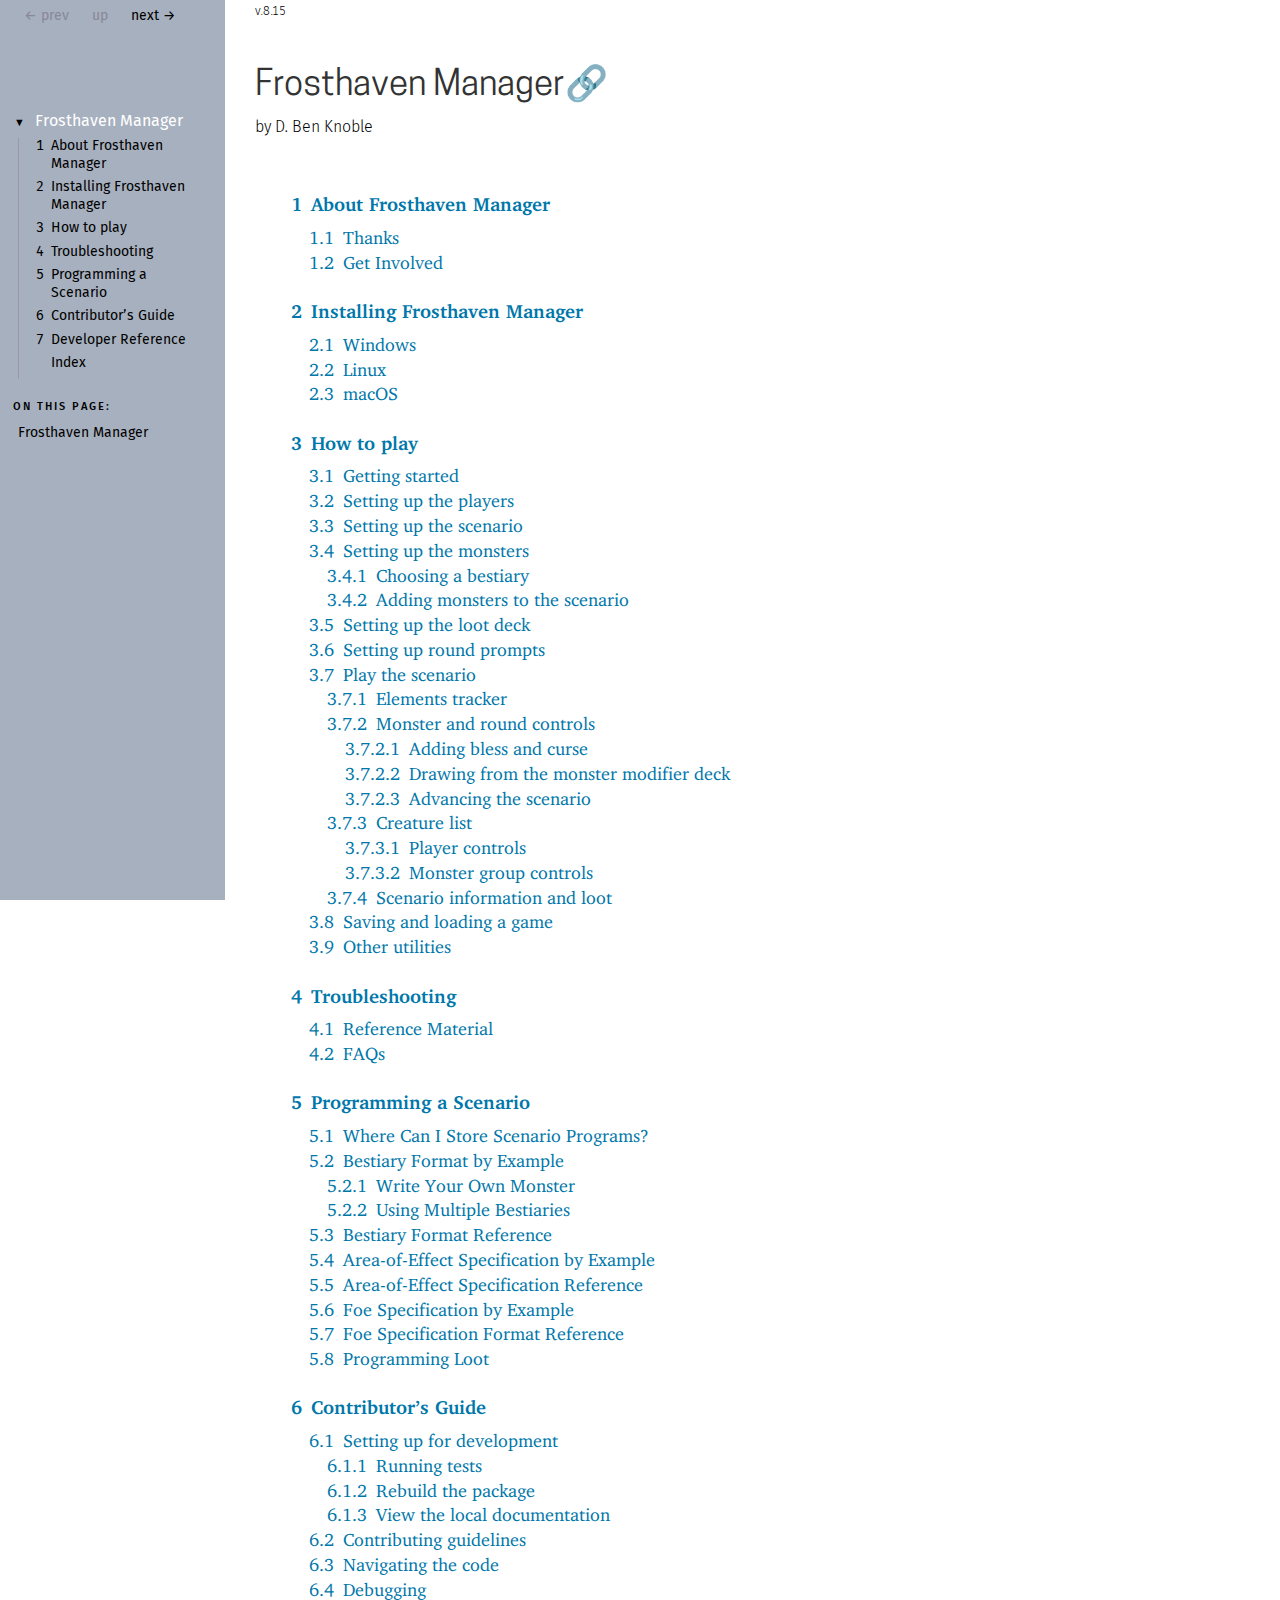
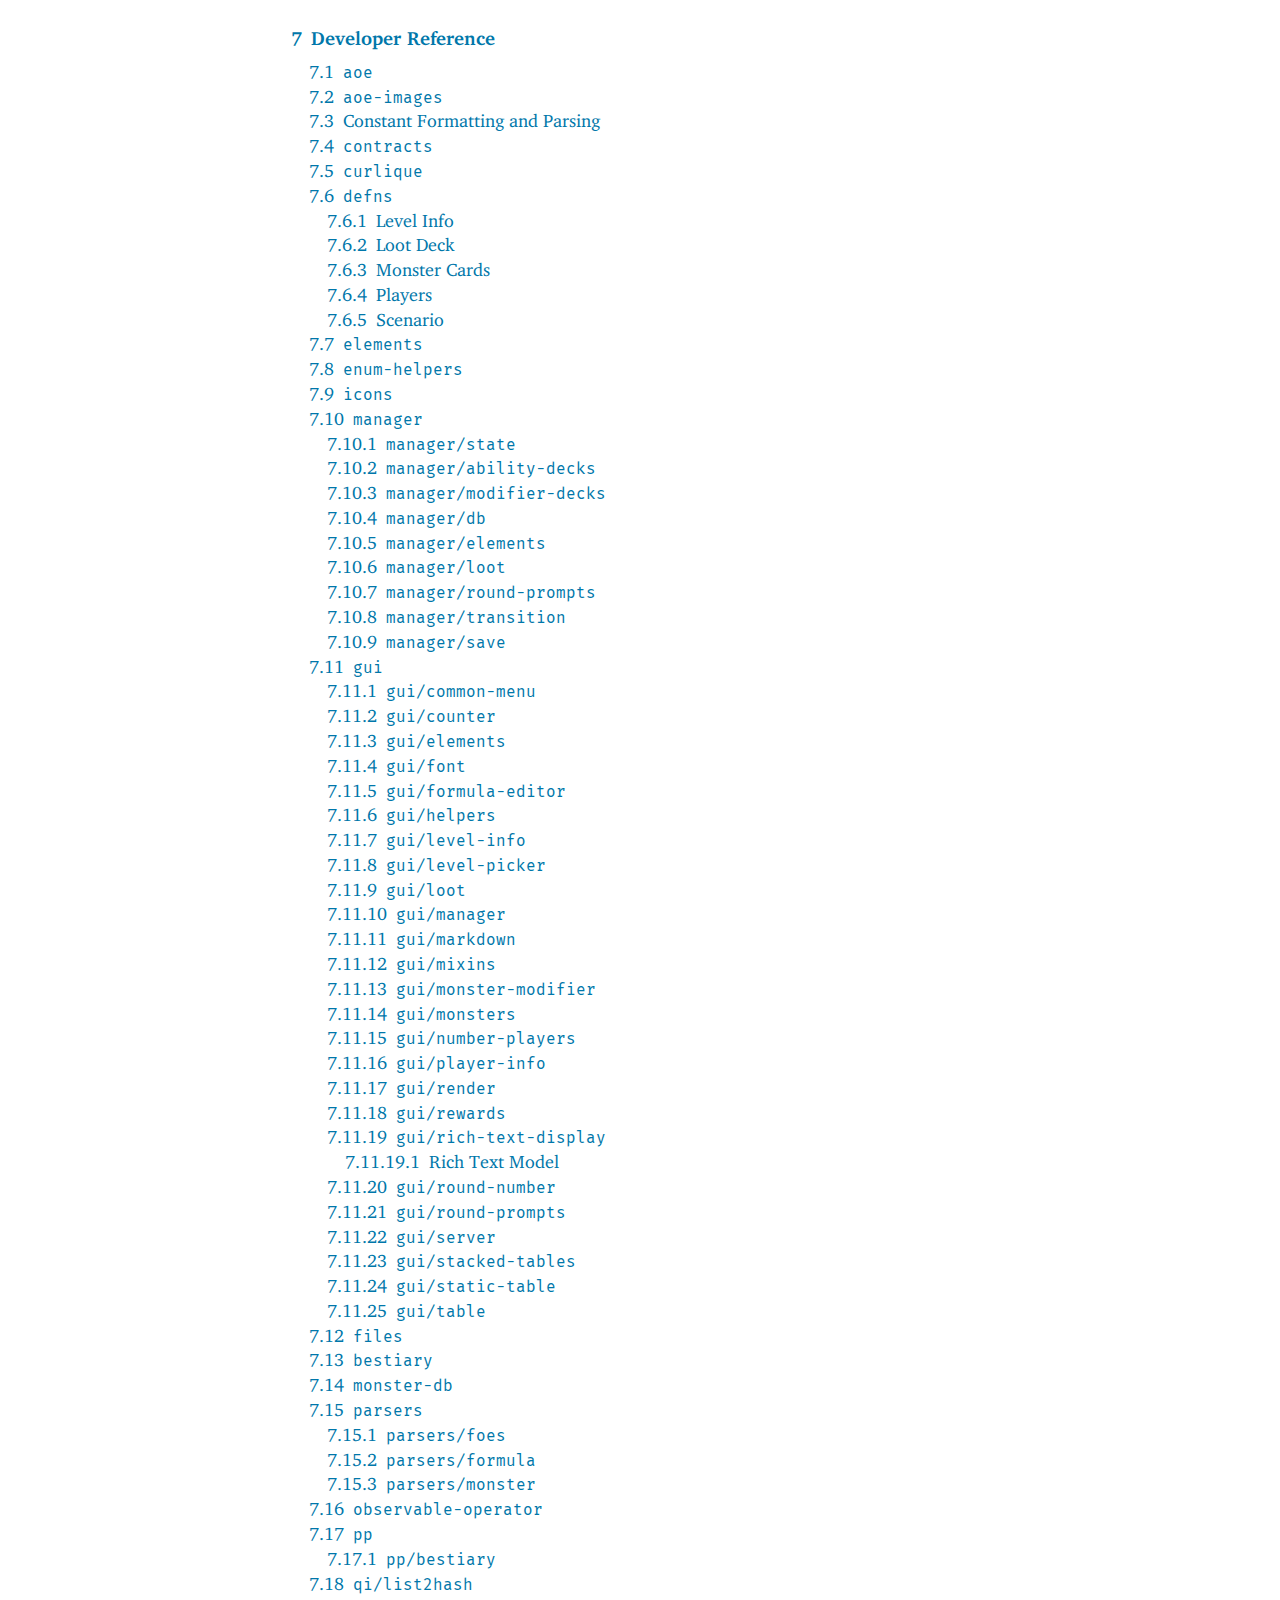
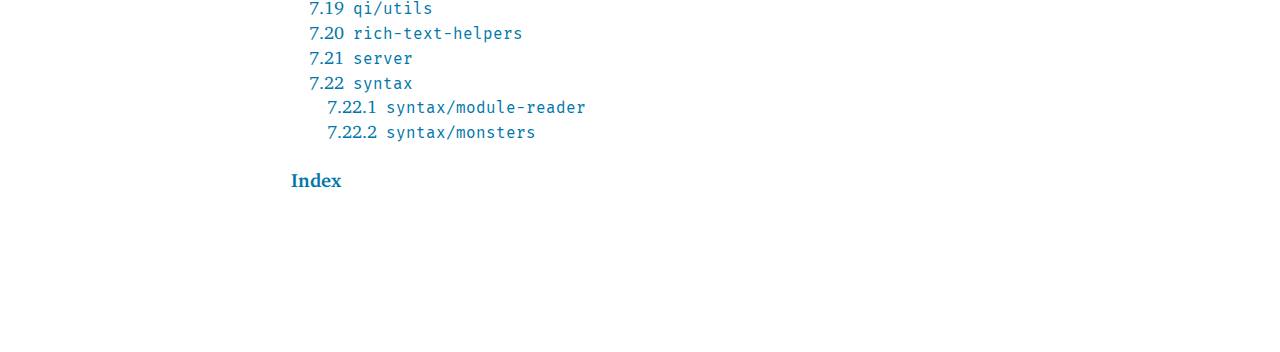
==== commit 32812e6c: "Deploying to gh-pages from @ benknoble/frosthaven-manager@e9c1c7cb2519adace2ca8b3574c82af4fa2d20b5 🚀" ====
--- a/index.html
+++ b/index.html
@@ -1,2 +1,2 @@
 <!DOCTYPE html PUBLIC "-//W3C//DTD HTML 4.01 Transitional//EN" "http://www.w3.org/TR/html4/loose.dtd">
-<html><head><meta http-equiv="content-type" content="text/html; charset=utf-8"/><meta name="viewport" content="width=device-width, initial-scale=0.8"/><title>Frosthaven Manager</title><link rel="stylesheet" type="text/css" href="scribble.css" title="default"/><link rel="stylesheet" type="text/css" href="manual-style.css" title="default"/><link rel="stylesheet" type="text/css" href="manual-racket.css" title="default"/><script type="text/javascript" src="scribble-common.js"></script><script type="text/javascript" src="manual-racket.js"></script><!--[if IE 6]><style type="text/css">.SIEHidden { overflow: hidden; }</style><![endif]--></head><body id="scribble-racket-lang-org"><div class="tocset"><div class="tocview"><div class="tocviewlist tocviewlisttopspace"><div class="tocviewtitle"><table cellspacing="0" cellpadding="0"><tr><td style="width: 1em;"><a href="javascript:void(0);" title="Expand/Collapse" class="tocviewtoggle" onclick="TocviewToggle(this,&quot;tocview_0&quot;);">&#9660;</a></td><td></td><td><a href="" class="tocviewselflink" data-pltdoc="x">Frosthaven Manager</a></td></tr></table></div><div class="tocviewsublistonly" style="display: block;" id="tocview_0"><table cellspacing="0" cellpadding="0"><tr><td align="right">1&nbsp;</td><td><a href="about-frosthaven-manager.html" class="tocviewlink" data-pltdoc="x">About Frosthaven Manager</a></td></tr><tr><td align="right">2&nbsp;</td><td><a href="Installing_Frosthaven_Manager.html" class="tocviewlink" data-pltdoc="x">Installing Frosthaven Manager</a></td></tr><tr><td align="right">3&nbsp;</td><td><a href="How_to_play.html" class="tocviewlink" data-pltdoc="x">How to play</a></td></tr><tr><td align="right">4&nbsp;</td><td><a href="Troubleshooting.html" class="tocviewlink" data-pltdoc="x">Troubleshooting</a></td></tr><tr><td align="right">5&nbsp;</td><td><a href="Programming_a_Scenario.html" class="tocviewlink" data-pltdoc="x">Programming a Scenario</a></td></tr><tr><td align="right">6&nbsp;</td><td><a href="Contributor_s_Guide.html" class="tocviewlink" data-pltdoc="x">Contributor&rsquo;s Guide</a></td></tr><tr><td align="right">7&nbsp;</td><td><a href="Developer_Reference.html" class="tocviewlink" data-pltdoc="x">Developer Reference</a></td></tr><tr><td align="right"></td><td><a href="doc-index.html" class="tocviewlink" data-pltdoc="x">Index</a></td></tr></table></div></div></div><div class="tocsub"><div class="tocsubtitle">On this page:</div><table class="tocsublist" cellspacing="0"><tr><td><span class="tocsublinknumber"></span><a href="#%28part._.Frosthaven_.Manager%29" class="tocsubseclink" data-pltdoc="x">Frosthaven Manager</a></td></tr></table></div></div><div class="maincolumn"><div class="main"><div class="versionbox"><span class="version">8.15</span></div><div class="navsettop"><span class="navleft"><div class="nosearchform"></div>&nbsp;&nbsp;<span class="tocsettoggle">&nbsp;&nbsp;<a href="javascript:void(0);" title="show/hide table of contents" onclick="TocsetToggle();">contents</a></span></span><span class="navright">&nbsp;&nbsp;<span class="nonavigation">&larr; prev</span>&nbsp;&nbsp;<span class="nonavigation">up</span>&nbsp;&nbsp;<a href="about-frosthaven-manager.html" title="forward to &quot;1 About Frosthaven Manager&quot;" data-pltdoc="x" rel="next">next &rarr;</a></span>&nbsp;</div><h2 class="heading"><a name="(part._.Frosthaven_.Manager)"></a>Frosthaven Manager<span class="button-group"><a href="#(part._.Frosthaven_.Manager)" class="heading-anchor" title="Link to here">🔗</a><span style="visibility: hidden"> </span></span></h2><div class="SAuthorListBox"><span class="SAuthorList"><p class="author">D. Ben Knoble</p></span></div><table cellspacing="0" cellpadding="0"><tr><td><p><span class="hspace">&nbsp;&nbsp;&nbsp;&nbsp;</span><a href="about-frosthaven-manager.html" class="toptoclink" data-pltdoc="x">1<span class="hspace">&nbsp;</span>About Frosthaven Manager</a></p></td></tr><tr><td><p><span class="hspace">&nbsp;&nbsp;&nbsp;&nbsp;&nbsp;&nbsp;</span><a href="about-frosthaven-manager.html#%28part._thanks%29" class="toclink" data-pltdoc="x">1.1<span class="hspace">&nbsp;</span>Thanks</a></p></td></tr><tr><td><p><span class="hspace">&nbsp;&nbsp;&nbsp;&nbsp;&nbsp;&nbsp;</span><a href="about-frosthaven-manager.html#%28part._get-involved%29" class="toclink" data-pltdoc="x">1.2<span class="hspace">&nbsp;</span>Get Involved</a></p></td></tr><tr><td><p><span class="hspace"></span></p></td></tr><tr><td><p><span class="hspace">&nbsp;&nbsp;&nbsp;&nbsp;</span><a href="Installing_Frosthaven_Manager.html" class="toptoclink" data-pltdoc="x">2<span class="hspace">&nbsp;</span>Installing Frosthaven Manager</a></p></td></tr><tr><td><p><span class="hspace">&nbsp;&nbsp;&nbsp;&nbsp;&nbsp;&nbsp;</span><a href="Installing_Frosthaven_Manager.html#%28part._.Windows%29" class="toclink" data-pltdoc="x">2.1<span class="hspace">&nbsp;</span>Windows</a></p></td></tr><tr><td><p><span class="hspace">&nbsp;&nbsp;&nbsp;&nbsp;&nbsp;&nbsp;</span><a href="Installing_Frosthaven_Manager.html#%28part._.Linux%29" class="toclink" data-pltdoc="x">2.2<span class="hspace">&nbsp;</span>Linux</a></p></td></tr><tr><td><p><span class="hspace">&nbsp;&nbsp;&nbsp;&nbsp;&nbsp;&nbsp;</span><a href="Installing_Frosthaven_Manager.html#%28part._mac.O.S%29" class="toclink" data-pltdoc="x">2.3<span class="hspace">&nbsp;</span>macOS</a></p></td></tr><tr><td><p><span class="hspace"></span></p></td></tr><tr><td><p><span class="hspace">&nbsp;&nbsp;&nbsp;&nbsp;</span><a href="How_to_play.html" class="toptoclink" data-pltdoc="x">3<span class="hspace">&nbsp;</span>How to play</a></p></td></tr><tr><td><p><span class="hspace">&nbsp;&nbsp;&nbsp;&nbsp;&nbsp;&nbsp;</span><a href="How_to_play.html#%28part._.Getting_started%29" class="toclink" data-pltdoc="x">3.1<span class="hspace">&nbsp;</span>Getting started</a></p></td></tr><tr><td><p><span class="hspace">&nbsp;&nbsp;&nbsp;&nbsp;&nbsp;&nbsp;</span><a href="How_to_play.html#%28part._.Setting_up_the_players%29" class="toclink" data-pltdoc="x">3.2<span class="hspace">&nbsp;</span>Setting up the players</a></p></td></tr><tr><td><p><span class="hspace">&nbsp;&nbsp;&nbsp;&nbsp;&nbsp;&nbsp;</span><a href="How_to_play.html#%28part._.Setting_up_the_scenario%29" class="toclink" data-pltdoc="x">3.3<span class="hspace">&nbsp;</span>Setting up the scenario</a></p></td></tr><tr><td><p><span class="hspace">&nbsp;&nbsp;&nbsp;&nbsp;&nbsp;&nbsp;</span><a href="How_to_play.html#%28part._.Setting_up_the_monsters%29" class="toclink" data-pltdoc="x">3.4<span class="hspace">&nbsp;</span>Setting up the monsters</a></p></td></tr><tr><td><p><span class="hspace">&nbsp;&nbsp;&nbsp;&nbsp;&nbsp;&nbsp;&nbsp;&nbsp;</span><a href="How_to_play.html#%28part._select-monster-db%29" class="toclink" data-pltdoc="x">3.4.1<span class="hspace">&nbsp;</span>Choosing a bestiary</a></p></td></tr><tr><td><p><span class="hspace">&nbsp;&nbsp;&nbsp;&nbsp;&nbsp;&nbsp;&nbsp;&nbsp;</span><a href="How_to_play.html#%28part._.Adding_monsters_to_the_scenario%29" class="toclink" data-pltdoc="x">3.4.2<span class="hspace">&nbsp;</span>Adding monsters to the scenario</a></p></td></tr><tr><td><p><span class="hspace">&nbsp;&nbsp;&nbsp;&nbsp;&nbsp;&nbsp;</span><a href="How_to_play.html#%28part._.Setting_up_the_loot_deck%29" class="toclink" data-pltdoc="x">3.5<span class="hspace">&nbsp;</span>Setting up the loot deck</a></p></td></tr><tr><td><p><span class="hspace">&nbsp;&nbsp;&nbsp;&nbsp;&nbsp;&nbsp;</span><a href="How_to_play.html#%28part._.Setting_up_round_prompts%29" class="toclink" data-pltdoc="x">3.6<span class="hspace">&nbsp;</span>Setting up round prompts</a></p></td></tr><tr><td><p><span class="hspace">&nbsp;&nbsp;&nbsp;&nbsp;&nbsp;&nbsp;</span><a href="How_to_play.html#%28part._.Play_the_scenario%29" class="toclink" data-pltdoc="x">3.7<span class="hspace">&nbsp;</span>Play the scenario</a></p></td></tr><tr><td><p><span class="hspace">&nbsp;&nbsp;&nbsp;&nbsp;&nbsp;&nbsp;&nbsp;&nbsp;</span><a href="How_to_play.html#%28part._.Elements_tracker%29" class="toclink" data-pltdoc="x">3.7.1<span class="hspace">&nbsp;</span>Elements tracker</a></p></td></tr><tr><td><p><span class="hspace">&nbsp;&nbsp;&nbsp;&nbsp;&nbsp;&nbsp;&nbsp;&nbsp;</span><a href="How_to_play.html#%28part._.Monster_and_round_controls%29" class="toclink" data-pltdoc="x">3.7.2<span class="hspace">&nbsp;</span>Monster and round controls</a></p></td></tr><tr><td><p><span class="hspace">&nbsp;&nbsp;&nbsp;&nbsp;&nbsp;&nbsp;&nbsp;&nbsp;&nbsp;&nbsp;</span><a href="How_to_play.html#%28part._.Adding_bless_and_curse%29" class="toclink" data-pltdoc="x">3.7.2.1<span class="hspace">&nbsp;</span>Adding bless and curse</a></p></td></tr><tr><td><p><span class="hspace">&nbsp;&nbsp;&nbsp;&nbsp;&nbsp;&nbsp;&nbsp;&nbsp;&nbsp;&nbsp;</span><a href="How_to_play.html#%28part._.Drawing_from_the_monster_modifier_deck%29" class="toclink" data-pltdoc="x">3.7.2.2<span class="hspace">&nbsp;</span>Drawing from the monster modifier deck</a></p></td></tr><tr><td><p><span class="hspace">&nbsp;&nbsp;&nbsp;&nbsp;&nbsp;&nbsp;&nbsp;&nbsp;&nbsp;&nbsp;</span><a href="How_to_play.html#%28part._.Advancing_the_scenario%29" class="toclink" data-pltdoc="x">3.7.2.3<span class="hspace">&nbsp;</span>Advancing the scenario</a></p></td></tr><tr><td><p><span class="hspace">&nbsp;&nbsp;&nbsp;&nbsp;&nbsp;&nbsp;&nbsp;&nbsp;</span><a href="How_to_play.html#%28part._.Creature_list%29" class="toclink" data-pltdoc="x">3.7.3<span class="hspace">&nbsp;</span>Creature list</a></p></td></tr><tr><td><p><span class="hspace">&nbsp;&nbsp;&nbsp;&nbsp;&nbsp;&nbsp;&nbsp;&nbsp;&nbsp;&nbsp;</span><a href="How_to_play.html#%28part._.Player_controls%29" class="toclink" data-pltdoc="x">3.7.3.1<span class="hspace">&nbsp;</span>Player controls</a></p></td></tr><tr><td><p><span class="hspace">&nbsp;&nbsp;&nbsp;&nbsp;&nbsp;&nbsp;&nbsp;&nbsp;&nbsp;&nbsp;</span><a href="How_to_play.html#%28part._.Monster_group_controls%29" class="toclink" data-pltdoc="x">3.7.3.2<span class="hspace">&nbsp;</span>Monster group controls</a></p></td></tr><tr><td><p><span class="hspace">&nbsp;&nbsp;&nbsp;&nbsp;&nbsp;&nbsp;&nbsp;&nbsp;</span><a href="How_to_play.html#%28part._.Scenario_information_and_loot%29" class="toclink" data-pltdoc="x">3.7.4<span class="hspace">&nbsp;</span>Scenario information and loot</a></p></td></tr><tr><td><p><span class="hspace">&nbsp;&nbsp;&nbsp;&nbsp;&nbsp;&nbsp;</span><a href="How_to_play.html#%28part._.Saving_and_loading_a_game%29" class="toclink" data-pltdoc="x">3.8<span class="hspace">&nbsp;</span>Saving and loading a game</a></p></td></tr><tr><td><p><span class="hspace">&nbsp;&nbsp;&nbsp;&nbsp;&nbsp;&nbsp;</span><a href="How_to_play.html#%28part._.Other_utilities%29" class="toclink" data-pltdoc="x">3.9<span class="hspace">&nbsp;</span>Other utilities</a></p></td></tr><tr><td><p><span class="hspace"></span></p></td></tr><tr><td><p><span class="hspace">&nbsp;&nbsp;&nbsp;&nbsp;</span><a href="Troubleshooting.html" class="toptoclink" data-pltdoc="x">4<span class="hspace">&nbsp;</span>Troubleshooting</a></p></td></tr><tr><td><p><span class="hspace">&nbsp;&nbsp;&nbsp;&nbsp;&nbsp;&nbsp;</span><a href="Troubleshooting.html#%28part._.Reference_.Material%29" class="toclink" data-pltdoc="x">4.1<span class="hspace">&nbsp;</span>Reference Material</a></p></td></tr><tr><td><p><span class="hspace">&nbsp;&nbsp;&nbsp;&nbsp;&nbsp;&nbsp;</span><a href="Troubleshooting.html#%28part._.F.A.Qs%29" class="toclink" data-pltdoc="x">4.2<span class="hspace">&nbsp;</span>FAQs</a></p></td></tr><tr><td><p><span class="hspace"></span></p></td></tr><tr><td><p><span class="hspace">&nbsp;&nbsp;&nbsp;&nbsp;</span><a href="Programming_a_Scenario.html" class="toptoclink" data-pltdoc="x">5<span class="hspace">&nbsp;</span>Programming a Scenario</a></p></td></tr><tr><td><p><span class="hspace">&nbsp;&nbsp;&nbsp;&nbsp;&nbsp;&nbsp;</span><a href="Programming_a_Scenario.html#%28part._.Where_.Can_.I_.Store_.Scenario_.Programs_%29" class="toclink" data-pltdoc="x">5.1<span class="hspace">&nbsp;</span>Where Can I Store Scenario Programs?</a></p></td></tr><tr><td><p><span class="hspace">&nbsp;&nbsp;&nbsp;&nbsp;&nbsp;&nbsp;</span><a href="Programming_a_Scenario.html#%28part._.Bestiary_.Format_by_.Example%29" class="toclink" data-pltdoc="x">5.2<span class="hspace">&nbsp;</span>Bestiary Format by Example</a></p></td></tr><tr><td><p><span class="hspace">&nbsp;&nbsp;&nbsp;&nbsp;&nbsp;&nbsp;&nbsp;&nbsp;</span><a href="Programming_a_Scenario.html#%28part._.Write_.Your_.Own_.Monster%29" class="toclink" data-pltdoc="x">5.2.1<span class="hspace">&nbsp;</span>Write Your Own Monster</a></p></td></tr><tr><td><p><span class="hspace">&nbsp;&nbsp;&nbsp;&nbsp;&nbsp;&nbsp;&nbsp;&nbsp;</span><a href="Programming_a_Scenario.html#%28part._.Using_.Multiple_.Bestiaries%29" class="toclink" data-pltdoc="x">5.2.2<span class="hspace">&nbsp;</span>Using Multiple Bestiaries</a></p></td></tr><tr><td><p><span class="hspace">&nbsp;&nbsp;&nbsp;&nbsp;&nbsp;&nbsp;</span><a href="Programming_a_Scenario.html#%28part._.Bestiary_.Format_.Reference%29" class="toclink" data-pltdoc="x">5.3<span class="hspace">&nbsp;</span>Bestiary Format Reference</a></p></td></tr><tr><td><p><span class="hspace">&nbsp;&nbsp;&nbsp;&nbsp;&nbsp;&nbsp;</span><a href="Programming_a_Scenario.html#%28part._.Area-of-.Effect_.Specification_by_.Example%29" class="toclink" data-pltdoc="x">5.4<span class="hspace">&nbsp;</span>Area-of-Effect Specification by Example</a></p></td></tr><tr><td><p><span class="hspace">&nbsp;&nbsp;&nbsp;&nbsp;&nbsp;&nbsp;</span><a href="Programming_a_Scenario.html#%28part._.Area-of-.Effect_.Specification_.Reference%29" class="toclink" data-pltdoc="x">5.5<span class="hspace">&nbsp;</span>Area-of-Effect Specification Reference</a></p></td></tr><tr><td><p><span class="hspace">&nbsp;&nbsp;&nbsp;&nbsp;&nbsp;&nbsp;</span><a href="Programming_a_Scenario.html#%28part._.Foe_.Specification_by_.Example%29" class="toclink" data-pltdoc="x">5.6<span class="hspace">&nbsp;</span>Foe Specification by Example</a></p></td></tr><tr><td><p><span class="hspace">&nbsp;&nbsp;&nbsp;&nbsp;&nbsp;&nbsp;</span><a href="Programming_a_Scenario.html#%28part._.Foe_.Specification_.Format_.Reference%29" class="toclink" data-pltdoc="x">5.7<span class="hspace">&nbsp;</span>Foe Specification Format Reference</a></p></td></tr><tr><td><p><span class="hspace">&nbsp;&nbsp;&nbsp;&nbsp;&nbsp;&nbsp;</span><a href="Programming_a_Scenario.html#%28part._.Programming_.Loot%29" class="toclink" data-pltdoc="x">5.8<span class="hspace">&nbsp;</span>Programming Loot</a></p></td></tr><tr><td><p><span class="hspace"></span></p></td></tr><tr><td><p><span class="hspace">&nbsp;&nbsp;&nbsp;&nbsp;</span><a href="Contributor_s_Guide.html" class="toptoclink" data-pltdoc="x">6<span class="hspace">&nbsp;</span>Contributor&rsquo;s Guide</a></p></td></tr><tr><td><p><span class="hspace">&nbsp;&nbsp;&nbsp;&nbsp;&nbsp;&nbsp;</span><a href="Contributor_s_Guide.html#%28part._.Setting_up_for_development%29" class="toclink" data-pltdoc="x">6.1<span class="hspace">&nbsp;</span>Setting up for development</a></p></td></tr><tr><td><p><span class="hspace">&nbsp;&nbsp;&nbsp;&nbsp;&nbsp;&nbsp;&nbsp;&nbsp;</span><a href="Contributor_s_Guide.html#%28part._.Running_tests%29" class="toclink" data-pltdoc="x">6.1.1<span class="hspace">&nbsp;</span>Running tests</a></p></td></tr><tr><td><p><span class="hspace">&nbsp;&nbsp;&nbsp;&nbsp;&nbsp;&nbsp;&nbsp;&nbsp;</span><a href="Contributor_s_Guide.html#%28part._.Rebuild_the_package%29" class="toclink" data-pltdoc="x">6.1.2<span class="hspace">&nbsp;</span>Rebuild the package</a></p></td></tr><tr><td><p><span class="hspace">&nbsp;&nbsp;&nbsp;&nbsp;&nbsp;&nbsp;&nbsp;&nbsp;</span><a href="Contributor_s_Guide.html#%28part._.View_the_local_documentation%29" class="toclink" data-pltdoc="x">6.1.3<span class="hspace">&nbsp;</span>View the local documentation</a></p></td></tr><tr><td><p><span class="hspace">&nbsp;&nbsp;&nbsp;&nbsp;&nbsp;&nbsp;</span><a href="Contributor_s_Guide.html#%28part._.Contributing_guidelines%29" class="toclink" data-pltdoc="x">6.2<span class="hspace">&nbsp;</span>Contributing guidelines</a></p></td></tr><tr><td><p><span class="hspace">&nbsp;&nbsp;&nbsp;&nbsp;&nbsp;&nbsp;</span><a href="Contributor_s_Guide.html#%28part._.Navigating_the_code%29" class="toclink" data-pltdoc="x">6.3<span class="hspace">&nbsp;</span>Navigating the code</a></p></td></tr><tr><td><p><span class="hspace">&nbsp;&nbsp;&nbsp;&nbsp;&nbsp;&nbsp;</span><a href="Contributor_s_Guide.html#%28part._.Debugging%29" class="toclink" data-pltdoc="x">6.4<span class="hspace">&nbsp;</span>Debugging</a></p></td></tr><tr><td><p><span class="hspace"></span></p></td></tr><tr><td><p><span class="hspace">&nbsp;&nbsp;&nbsp;&nbsp;</span><a href="Developer_Reference.html" class="toptoclink" data-pltdoc="x">7<span class="hspace">&nbsp;</span>Developer Reference</a></p></td></tr><tr><td><p><span class="hspace">&nbsp;&nbsp;&nbsp;&nbsp;&nbsp;&nbsp;</span><a href="Developer_Reference.html#%28part._aoe%29" class="toclink" data-pltdoc="x">7.1<span class="hspace">&nbsp;</span><span class="stt">aoe</span></a></p></td></tr><tr><td><p><span class="hspace">&nbsp;&nbsp;&nbsp;&nbsp;&nbsp;&nbsp;</span><a href="Developer_Reference.html#%28part._aoe-images%29" class="toclink" data-pltdoc="x">7.2<span class="hspace">&nbsp;</span><span class="stt">aoe-images</span></a></p></td></tr><tr><td><p><span class="hspace">&nbsp;&nbsp;&nbsp;&nbsp;&nbsp;&nbsp;</span><a href="Developer_Reference.html#%28part._.Constant_.Formatting_and_.Parsing%29" class="toclink" data-pltdoc="x">7.3<span class="hspace">&nbsp;</span>Constant Formatting and Parsing</a></p></td></tr><tr><td><p><span class="hspace">&nbsp;&nbsp;&nbsp;&nbsp;&nbsp;&nbsp;</span><a href="Developer_Reference.html#%28part._contracts%29" class="toclink" data-pltdoc="x">7.4<span class="hspace">&nbsp;</span><span class="stt">contracts</span></a></p></td></tr><tr><td><p><span class="hspace">&nbsp;&nbsp;&nbsp;&nbsp;&nbsp;&nbsp;</span><a href="Developer_Reference.html#%28part._defns%29" class="toclink" data-pltdoc="x">7.5<span class="hspace">&nbsp;</span><span class="stt">defns</span></a></p></td></tr><tr><td><p><span class="hspace">&nbsp;&nbsp;&nbsp;&nbsp;&nbsp;&nbsp;&nbsp;&nbsp;</span><a href="Developer_Reference.html#%28part._.Level_.Info%29" class="toclink" data-pltdoc="x">7.5.1<span class="hspace">&nbsp;</span>Level Info</a></p></td></tr><tr><td><p><span class="hspace">&nbsp;&nbsp;&nbsp;&nbsp;&nbsp;&nbsp;&nbsp;&nbsp;</span><a href="Developer_Reference.html#%28part._.Loot_.Deck%29" class="toclink" data-pltdoc="x">7.5.2<span class="hspace">&nbsp;</span>Loot Deck</a></p></td></tr><tr><td><p><span class="hspace">&nbsp;&nbsp;&nbsp;&nbsp;&nbsp;&nbsp;&nbsp;&nbsp;</span><a href="Developer_Reference.html#%28part._.Monster_.Cards%29" class="toclink" data-pltdoc="x">7.5.3<span class="hspace">&nbsp;</span>Monster Cards</a></p></td></tr><tr><td><p><span class="hspace">&nbsp;&nbsp;&nbsp;&nbsp;&nbsp;&nbsp;&nbsp;&nbsp;</span><a href="Developer_Reference.html#%28part._.Players%29" class="toclink" data-pltdoc="x">7.5.4<span class="hspace">&nbsp;</span>Players</a></p></td></tr><tr><td><p><span class="hspace">&nbsp;&nbsp;&nbsp;&nbsp;&nbsp;&nbsp;&nbsp;&nbsp;</span><a href="Developer_Reference.html#%28part._.Scenario%29" class="toclink" data-pltdoc="x">7.5.5<span class="hspace">&nbsp;</span>Scenario</a></p></td></tr><tr><td><p><span class="hspace">&nbsp;&nbsp;&nbsp;&nbsp;&nbsp;&nbsp;</span><a href="Developer_Reference.html#%28part._elements%29" class="toclink" data-pltdoc="x">7.6<span class="hspace">&nbsp;</span><span class="stt">elements</span></a></p></td></tr><tr><td><p><span class="hspace">&nbsp;&nbsp;&nbsp;&nbsp;&nbsp;&nbsp;</span><a href="Developer_Reference.html#%28part._enum-helpers%29" class="toclink" data-pltdoc="x">7.7<span class="hspace">&nbsp;</span><span class="stt">enum-helpers</span></a></p></td></tr><tr><td><p><span class="hspace">&nbsp;&nbsp;&nbsp;&nbsp;&nbsp;&nbsp;</span><a href="Developer_Reference.html#%28part._icons%29" class="toclink" data-pltdoc="x">7.8<span class="hspace">&nbsp;</span><span class="stt">icons</span></a></p></td></tr><tr><td><p><span class="hspace">&nbsp;&nbsp;&nbsp;&nbsp;&nbsp;&nbsp;</span><a href="Developer_Reference.html#%28part._manager%29" class="toclink" data-pltdoc="x">7.9<span class="hspace">&nbsp;</span><span class="stt">manager</span></a></p></td></tr><tr><td><p><span class="hspace">&nbsp;&nbsp;&nbsp;&nbsp;&nbsp;&nbsp;&nbsp;&nbsp;</span><a href="Developer_Reference.html#%28part._manager_state%29" class="toclink" data-pltdoc="x">7.9.1<span class="hspace">&nbsp;</span><span class="stt">manager/state</span></a></p></td></tr><tr><td><p><span class="hspace">&nbsp;&nbsp;&nbsp;&nbsp;&nbsp;&nbsp;&nbsp;&nbsp;</span><a href="Developer_Reference.html#%28part._manager_ability-decks%29" class="toclink" data-pltdoc="x">7.9.2<span class="hspace">&nbsp;</span><span class="stt">manager/ability-decks</span></a></p></td></tr><tr><td><p><span class="hspace">&nbsp;&nbsp;&nbsp;&nbsp;&nbsp;&nbsp;&nbsp;&nbsp;</span><a href="Developer_Reference.html#%28part._manager_modifier-decks%29" class="toclink" data-pltdoc="x">7.9.3<span class="hspace">&nbsp;</span><span class="stt">manager/modifier-decks</span></a></p></td></tr><tr><td><p><span class="hspace">&nbsp;&nbsp;&nbsp;&nbsp;&nbsp;&nbsp;&nbsp;&nbsp;</span><a href="Developer_Reference.html#%28part._manager_db%29" class="toclink" data-pltdoc="x">7.9.4<span class="hspace">&nbsp;</span><span class="stt">manager/db</span></a></p></td></tr><tr><td><p><span class="hspace">&nbsp;&nbsp;&nbsp;&nbsp;&nbsp;&nbsp;&nbsp;&nbsp;</span><a href="Developer_Reference.html#%28part._manager_elements%29" class="toclink" data-pltdoc="x">7.9.5<span class="hspace">&nbsp;</span><span class="stt">manager/elements</span></a></p></td></tr><tr><td><p><span class="hspace">&nbsp;&nbsp;&nbsp;&nbsp;&nbsp;&nbsp;&nbsp;&nbsp;</span><a href="Developer_Reference.html#%28part._manager_loot%29" class="toclink" data-pltdoc="x">7.9.6<span class="hspace">&nbsp;</span><span class="stt">manager/loot</span></a></p></td></tr><tr><td><p><span class="hspace">&nbsp;&nbsp;&nbsp;&nbsp;&nbsp;&nbsp;&nbsp;&nbsp;</span><a href="Developer_Reference.html#%28part._manager_round-prompts%29" class="toclink" data-pltdoc="x">7.9.7<span class="hspace">&nbsp;</span><span class="stt">manager/round-prompts</span></a></p></td></tr><tr><td><p><span class="hspace">&nbsp;&nbsp;&nbsp;&nbsp;&nbsp;&nbsp;&nbsp;&nbsp;</span><a href="Developer_Reference.html#%28part._manager_transition%29" class="toclink" data-pltdoc="x">7.9.8<span class="hspace">&nbsp;</span><span class="stt">manager/transition</span></a></p></td></tr><tr><td><p><span class="hspace">&nbsp;&nbsp;&nbsp;&nbsp;&nbsp;&nbsp;&nbsp;&nbsp;</span><a href="Developer_Reference.html#%28part._manager_save%29" class="toclink" data-pltdoc="x">7.9.9<span class="hspace">&nbsp;</span><span class="stt">manager/save</span></a></p></td></tr><tr><td><p><span class="hspace">&nbsp;&nbsp;&nbsp;&nbsp;&nbsp;&nbsp;</span><a href="Developer_Reference.html#%28part._frosthaven-manager%2Fgui%29" class="toclink" data-pltdoc="x">7.10<span class="hspace">&nbsp;</span><span class="stt">gui</span></a></p></td></tr><tr><td><p><span class="hspace">&nbsp;&nbsp;&nbsp;&nbsp;&nbsp;&nbsp;&nbsp;&nbsp;</span><a href="Developer_Reference.html#%28part._gui_common-menu%29" class="toclink" data-pltdoc="x">7.10.1<span class="hspace">&nbsp;</span><span class="stt">gui/common-menu</span></a></p></td></tr><tr><td><p><span class="hspace">&nbsp;&nbsp;&nbsp;&nbsp;&nbsp;&nbsp;&nbsp;&nbsp;</span><a href="Developer_Reference.html#%28part._gui_counter%29" class="toclink" data-pltdoc="x">7.10.2<span class="hspace">&nbsp;</span><span class="stt">gui/counter</span></a></p></td></tr><tr><td><p><span class="hspace">&nbsp;&nbsp;&nbsp;&nbsp;&nbsp;&nbsp;&nbsp;&nbsp;</span><a href="Developer_Reference.html#%28part._gui_elements%29" class="toclink" data-pltdoc="x">7.10.3<span class="hspace">&nbsp;</span><span class="stt">gui/elements</span></a></p></td></tr><tr><td><p><span class="hspace">&nbsp;&nbsp;&nbsp;&nbsp;&nbsp;&nbsp;&nbsp;&nbsp;</span><a href="Developer_Reference.html#%28part._gui_font%29" class="toclink" data-pltdoc="x">7.10.4<span class="hspace">&nbsp;</span><span class="stt">gui/font</span></a></p></td></tr><tr><td><p><span class="hspace">&nbsp;&nbsp;&nbsp;&nbsp;&nbsp;&nbsp;&nbsp;&nbsp;</span><a href="Developer_Reference.html#%28part._gui_formula-editor%29" class="toclink" data-pltdoc="x">7.10.5<span class="hspace">&nbsp;</span><span class="stt">gui/formula-editor</span></a></p></td></tr><tr><td><p><span class="hspace">&nbsp;&nbsp;&nbsp;&nbsp;&nbsp;&nbsp;&nbsp;&nbsp;</span><a href="Developer_Reference.html#%28part._gui_helpers%29" class="toclink" data-pltdoc="x">7.10.6<span class="hspace">&nbsp;</span><span class="stt">gui/helpers</span></a></p></td></tr><tr><td><p><span class="hspace">&nbsp;&nbsp;&nbsp;&nbsp;&nbsp;&nbsp;&nbsp;&nbsp;</span><a href="Developer_Reference.html#%28part._gui_level-info%29" class="toclink" data-pltdoc="x">7.10.7<span class="hspace">&nbsp;</span><span class="stt">gui/level-info</span></a></p></td></tr><tr><td><p><span class="hspace">&nbsp;&nbsp;&nbsp;&nbsp;&nbsp;&nbsp;&nbsp;&nbsp;</span><a href="Developer_Reference.html#%28part._gui_level-picker%29" class="toclink" data-pltdoc="x">7.10.8<span class="hspace">&nbsp;</span><span class="stt">gui/level-picker</span></a></p></td></tr><tr><td><p><span class="hspace">&nbsp;&nbsp;&nbsp;&nbsp;&nbsp;&nbsp;&nbsp;&nbsp;</span><a href="Developer_Reference.html#%28part._gui_loot%29" class="toclink" data-pltdoc="x">7.10.9<span class="hspace">&nbsp;</span><span class="stt">gui/loot</span></a></p></td></tr><tr><td><p><span class="hspace">&nbsp;&nbsp;&nbsp;&nbsp;&nbsp;&nbsp;&nbsp;&nbsp;</span><a href="Developer_Reference.html#%28part._gui_manager%29" class="toclink" data-pltdoc="x">7.10.10<span class="hspace">&nbsp;</span><span class="stt">gui/manager</span></a></p></td></tr><tr><td><p><span class="hspace">&nbsp;&nbsp;&nbsp;&nbsp;&nbsp;&nbsp;&nbsp;&nbsp;</span><a href="Developer_Reference.html#%28part._gui_markdown%29" class="toclink" data-pltdoc="x">7.10.11<span class="hspace">&nbsp;</span><span class="stt">gui/markdown</span></a></p></td></tr><tr><td><p><span class="hspace">&nbsp;&nbsp;&nbsp;&nbsp;&nbsp;&nbsp;&nbsp;&nbsp;</span><a href="Developer_Reference.html#%28part._gui_mixins%29" class="toclink" data-pltdoc="x">7.10.12<span class="hspace">&nbsp;</span><span class="stt">gui/mixins</span></a></p></td></tr><tr><td><p><span class="hspace">&nbsp;&nbsp;&nbsp;&nbsp;&nbsp;&nbsp;&nbsp;&nbsp;</span><a href="Developer_Reference.html#%28part._gui_monster-modifier%29" class="toclink" data-pltdoc="x">7.10.13<span class="hspace">&nbsp;</span><span class="stt">gui/monster-modifier</span></a></p></td></tr><tr><td><p><span class="hspace">&nbsp;&nbsp;&nbsp;&nbsp;&nbsp;&nbsp;&nbsp;&nbsp;</span><a href="Developer_Reference.html#%28part._gui_monsters%29" class="toclink" data-pltdoc="x">7.10.14<span class="hspace">&nbsp;</span><span class="stt">gui/monsters</span></a></p></td></tr><tr><td><p><span class="hspace">&nbsp;&nbsp;&nbsp;&nbsp;&nbsp;&nbsp;&nbsp;&nbsp;</span><a href="Developer_Reference.html#%28part._gui_number-players%29" class="toclink" data-pltdoc="x">7.10.15<span class="hspace">&nbsp;</span><span class="stt">gui/number-players</span></a></p></td></tr><tr><td><p><span class="hspace">&nbsp;&nbsp;&nbsp;&nbsp;&nbsp;&nbsp;&nbsp;&nbsp;</span><a href="Developer_Reference.html#%28part._gui_player-info%29" class="toclink" data-pltdoc="x">7.10.16<span class="hspace">&nbsp;</span><span class="stt">gui/player-info</span></a></p></td></tr><tr><td><p><span class="hspace">&nbsp;&nbsp;&nbsp;&nbsp;&nbsp;&nbsp;&nbsp;&nbsp;</span><a href="Developer_Reference.html#%28part._gui_render%29" class="toclink" data-pltdoc="x">7.10.17<span class="hspace">&nbsp;</span><span class="stt">gui/render</span></a></p></td></tr><tr><td><p><span class="hspace">&nbsp;&nbsp;&nbsp;&nbsp;&nbsp;&nbsp;&nbsp;&nbsp;</span><a href="Developer_Reference.html#%28part._gui_rewards%29" class="toclink" data-pltdoc="x">7.10.18<span class="hspace">&nbsp;</span><span class="stt">gui/rewards</span></a></p></td></tr><tr><td><p><span class="hspace">&nbsp;&nbsp;&nbsp;&nbsp;&nbsp;&nbsp;&nbsp;&nbsp;</span><a href="Developer_Reference.html#%28part._gui_rich-text-display%29" class="toclink" data-pltdoc="x">7.10.19<span class="hspace">&nbsp;</span><span class="stt">gui/rich-text-display</span></a></p></td></tr><tr><td><p><span class="hspace">&nbsp;&nbsp;&nbsp;&nbsp;&nbsp;&nbsp;&nbsp;&nbsp;&nbsp;&nbsp;</span><a href="Developer_Reference.html#%28part._.Rich_.Text_.Model%29" class="toclink" data-pltdoc="x">7.10.19.1<span class="hspace">&nbsp;</span>Rich Text Model</a></p></td></tr><tr><td><p><span class="hspace">&nbsp;&nbsp;&nbsp;&nbsp;&nbsp;&nbsp;&nbsp;&nbsp;</span><a href="Developer_Reference.html#%28part._gui_round-number%29" class="toclink" data-pltdoc="x">7.10.20<span class="hspace">&nbsp;</span><span class="stt">gui/round-number</span></a></p></td></tr><tr><td><p><span class="hspace">&nbsp;&nbsp;&nbsp;&nbsp;&nbsp;&nbsp;&nbsp;&nbsp;</span><a href="Developer_Reference.html#%28part._gui_round-prompts%29" class="toclink" data-pltdoc="x">7.10.21<span class="hspace">&nbsp;</span><span class="stt">gui/round-prompts</span></a></p></td></tr><tr><td><p><span class="hspace">&nbsp;&nbsp;&nbsp;&nbsp;&nbsp;&nbsp;&nbsp;&nbsp;</span><a href="Developer_Reference.html#%28part._gui_server%29" class="toclink" data-pltdoc="x">7.10.22<span class="hspace">&nbsp;</span><span class="stt">gui/server</span></a></p></td></tr><tr><td><p><span class="hspace">&nbsp;&nbsp;&nbsp;&nbsp;&nbsp;&nbsp;&nbsp;&nbsp;</span><a href="Developer_Reference.html#%28part._gui_stacked-tables%29" class="toclink" data-pltdoc="x">7.10.23<span class="hspace">&nbsp;</span><span class="stt">gui/stacked-tables</span></a></p></td></tr><tr><td><p><span class="hspace">&nbsp;&nbsp;&nbsp;&nbsp;&nbsp;&nbsp;&nbsp;&nbsp;</span><a href="Developer_Reference.html#%28part._gui_static-table%29" class="toclink" data-pltdoc="x">7.10.24<span class="hspace">&nbsp;</span><span class="stt">gui/static-table</span></a></p></td></tr><tr><td><p><span class="hspace">&nbsp;&nbsp;&nbsp;&nbsp;&nbsp;&nbsp;&nbsp;&nbsp;</span><a href="Developer_Reference.html#%28part._gui_table%29" class="toclink" data-pltdoc="x">7.10.25<span class="hspace">&nbsp;</span><span class="stt">gui/table</span></a></p></td></tr><tr><td><p><span class="hspace">&nbsp;&nbsp;&nbsp;&nbsp;&nbsp;&nbsp;</span><a href="Developer_Reference.html#%28part._files%29" class="toclink" data-pltdoc="x">7.11<span class="hspace">&nbsp;</span><span class="stt">files</span></a></p></td></tr><tr><td><p><span class="hspace">&nbsp;&nbsp;&nbsp;&nbsp;&nbsp;&nbsp;</span><a href="Developer_Reference.html#%28part._bestiary%29" class="toclink" data-pltdoc="x">7.12<span class="hspace">&nbsp;</span><span class="stt">bestiary</span></a></p></td></tr><tr><td><p><span class="hspace">&nbsp;&nbsp;&nbsp;&nbsp;&nbsp;&nbsp;</span><a href="Developer_Reference.html#%28part._monster-db%29" class="toclink" data-pltdoc="x">7.13<span class="hspace">&nbsp;</span><span class="stt">monster-db</span></a></p></td></tr><tr><td><p><span class="hspace">&nbsp;&nbsp;&nbsp;&nbsp;&nbsp;&nbsp;</span><a href="Developer_Reference.html#%28part._parsers%29" class="toclink" data-pltdoc="x">7.14<span class="hspace">&nbsp;</span><span class="stt">parsers</span></a></p></td></tr><tr><td><p><span class="hspace">&nbsp;&nbsp;&nbsp;&nbsp;&nbsp;&nbsp;&nbsp;&nbsp;</span><a href="Developer_Reference.html#%28part._parsers_foes%29" class="toclink" data-pltdoc="x">7.14.1<span class="hspace">&nbsp;</span><span class="stt">parsers/foes</span></a></p></td></tr><tr><td><p><span class="hspace">&nbsp;&nbsp;&nbsp;&nbsp;&nbsp;&nbsp;&nbsp;&nbsp;</span><a href="Developer_Reference.html#%28part._parsers_formula%29" class="toclink" data-pltdoc="x">7.14.2<span class="hspace">&nbsp;</span><span class="stt">parsers/formula</span></a></p></td></tr><tr><td><p><span class="hspace">&nbsp;&nbsp;&nbsp;&nbsp;&nbsp;&nbsp;&nbsp;&nbsp;</span><a href="Developer_Reference.html#%28part._parsers_monster%29" class="toclink" data-pltdoc="x">7.14.3<span class="hspace">&nbsp;</span><span class="stt">parsers/monster</span></a></p></td></tr><tr><td><p><span class="hspace">&nbsp;&nbsp;&nbsp;&nbsp;&nbsp;&nbsp;</span><a href="Developer_Reference.html#%28part._observable-operator%29" class="toclink" data-pltdoc="x">7.15<span class="hspace">&nbsp;</span><span class="stt">observable-operator</span></a></p></td></tr><tr><td><p><span class="hspace">&nbsp;&nbsp;&nbsp;&nbsp;&nbsp;&nbsp;</span><a href="Developer_Reference.html#%28part._pp%29" class="toclink" data-pltdoc="x">7.16<span class="hspace">&nbsp;</span><span class="stt">pp</span></a></p></td></tr><tr><td><p><span class="hspace">&nbsp;&nbsp;&nbsp;&nbsp;&nbsp;&nbsp;&nbsp;&nbsp;</span><a href="Developer_Reference.html#%28part._pp_bestiary%29" class="toclink" data-pltdoc="x">7.16.1<span class="hspace">&nbsp;</span><span class="stt">pp/bestiary</span></a></p></td></tr><tr><td><p><span class="hspace">&nbsp;&nbsp;&nbsp;&nbsp;&nbsp;&nbsp;</span><a href="Developer_Reference.html#%28part._qi_list2hash%29" class="toclink" data-pltdoc="x">7.17<span class="hspace">&nbsp;</span><span class="stt">qi/list2hash</span></a></p></td></tr><tr><td><p><span class="hspace">&nbsp;&nbsp;&nbsp;&nbsp;&nbsp;&nbsp;</span><a href="Developer_Reference.html#%28part._qi_utils%29" class="toclink" data-pltdoc="x">7.18<span class="hspace">&nbsp;</span><span class="stt">qi/utils</span></a></p></td></tr><tr><td><p><span class="hspace">&nbsp;&nbsp;&nbsp;&nbsp;&nbsp;&nbsp;</span><a href="Developer_Reference.html#%28part._rich-text-helpers%29" class="toclink" data-pltdoc="x">7.19<span class="hspace">&nbsp;</span><span class="stt">rich-text-helpers</span></a></p></td></tr><tr><td><p><span class="hspace">&nbsp;&nbsp;&nbsp;&nbsp;&nbsp;&nbsp;</span><a href="Developer_Reference.html#%28part._server%29" class="toclink" data-pltdoc="x">7.20<span class="hspace">&nbsp;</span><span class="stt">server</span></a></p></td></tr><tr><td><p><span class="hspace">&nbsp;&nbsp;&nbsp;&nbsp;&nbsp;&nbsp;</span><a href="Developer_Reference.html#%28part._syntax%29" class="toclink" data-pltdoc="x">7.21<span class="hspace">&nbsp;</span><span class="stt">syntax</span></a></p></td></tr><tr><td><p><span class="hspace">&nbsp;&nbsp;&nbsp;&nbsp;&nbsp;&nbsp;&nbsp;&nbsp;</span><a href="Developer_Reference.html#%28part._syntax_module-reader%29" class="toclink" data-pltdoc="x">7.21.1<span class="hspace">&nbsp;</span><span class="stt">syntax/module-reader</span></a></p></td></tr><tr><td><p><span class="hspace">&nbsp;&nbsp;&nbsp;&nbsp;&nbsp;&nbsp;&nbsp;&nbsp;</span><a href="Developer_Reference.html#%28part._syntax_monsters%29" class="toclink" data-pltdoc="x">7.21.2<span class="hspace">&nbsp;</span><span class="stt">syntax/monsters</span></a></p></td></tr><tr><td><p><span class="hspace"></span></p></td></tr><tr><td><p><span class="hspace">&nbsp;&nbsp;&nbsp;&nbsp;</span><a href="doc-index.html" class="toptoclink" data-pltdoc="x">Index</a></p></td></tr></table><div class="navsetbottom"><span class="navleft"><div class="nosearchform"></div>&nbsp;&nbsp;<span class="tocsettoggle">&nbsp;&nbsp;<a href="javascript:void(0);" title="show/hide table of contents" onclick="TocsetToggle();">contents</a></span></span><span class="navright">&nbsp;&nbsp;<span class="nonavigation">&larr; prev</span>&nbsp;&nbsp;<span class="nonavigation">up</span>&nbsp;&nbsp;<a href="about-frosthaven-manager.html" title="forward to &quot;1 About Frosthaven Manager&quot;" data-pltdoc="x" rel="next">next &rarr;</a></span>&nbsp;</div></div></div><div id="contextindicator">&nbsp;</div></body></html>+<html><head><meta http-equiv="content-type" content="text/html; charset=utf-8"/><meta name="viewport" content="width=device-width, initial-scale=0.8"/><title>Frosthaven Manager</title><link rel="stylesheet" type="text/css" href="scribble.css" title="default"/><link rel="stylesheet" type="text/css" href="manual-style.css" title="default"/><link rel="stylesheet" type="text/css" href="manual-racket.css" title="default"/><script type="text/javascript" src="scribble-common.js"></script><script type="text/javascript" src="manual-racket.js"></script><!--[if IE 6]><style type="text/css">.SIEHidden { overflow: hidden; }</style><![endif]--></head><body id="scribble-racket-lang-org"><div class="tocset"><div class="tocview"><div class="tocviewlist tocviewlisttopspace"><div class="tocviewtitle"><table cellspacing="0" cellpadding="0"><tr><td style="width: 1em;"><a href="javascript:void(0);" title="Expand/Collapse" class="tocviewtoggle" onclick="TocviewToggle(this,&quot;tocview_0&quot;);">&#9660;</a></td><td></td><td><a href="" class="tocviewselflink" data-pltdoc="x">Frosthaven Manager</a></td></tr></table></div><div class="tocviewsublistonly" style="display: block;" id="tocview_0"><table cellspacing="0" cellpadding="0"><tr><td align="right">1&nbsp;</td><td><a href="about-frosthaven-manager.html" class="tocviewlink" data-pltdoc="x">About Frosthaven Manager</a></td></tr><tr><td align="right">2&nbsp;</td><td><a href="Installing_Frosthaven_Manager.html" class="tocviewlink" data-pltdoc="x">Installing Frosthaven Manager</a></td></tr><tr><td align="right">3&nbsp;</td><td><a href="How_to_play.html" class="tocviewlink" data-pltdoc="x">How to play</a></td></tr><tr><td align="right">4&nbsp;</td><td><a href="Troubleshooting.html" class="tocviewlink" data-pltdoc="x">Troubleshooting</a></td></tr><tr><td align="right">5&nbsp;</td><td><a href="Programming_a_Scenario.html" class="tocviewlink" data-pltdoc="x">Programming a Scenario</a></td></tr><tr><td align="right">6&nbsp;</td><td><a href="Contributor_s_Guide.html" class="tocviewlink" data-pltdoc="x">Contributor&rsquo;s Guide</a></td></tr><tr><td align="right">7&nbsp;</td><td><a href="Developer_Reference.html" class="tocviewlink" data-pltdoc="x">Developer Reference</a></td></tr><tr><td align="right"></td><td><a href="doc-index.html" class="tocviewlink" data-pltdoc="x">Index</a></td></tr></table></div></div></div><div class="tocsub"><div class="tocsubtitle">On this page:</div><table class="tocsublist" cellspacing="0"><tr><td><span class="tocsublinknumber"></span><a href="#%28part._.Frosthaven_.Manager%29" class="tocsubseclink" data-pltdoc="x">Frosthaven Manager</a></td></tr></table></div></div><div class="maincolumn"><div class="main"><div class="versionbox"><span class="version">8.15</span></div><div class="navsettop"><span class="navleft"><div class="nosearchform"></div>&nbsp;&nbsp;<span class="tocsettoggle">&nbsp;&nbsp;<a href="javascript:void(0);" title="show/hide table of contents" onclick="TocsetToggle();">contents</a></span></span><span class="navright">&nbsp;&nbsp;<span class="nonavigation">&larr; prev</span>&nbsp;&nbsp;<span class="nonavigation">up</span>&nbsp;&nbsp;<a href="about-frosthaven-manager.html" title="forward to &quot;1 About Frosthaven Manager&quot;" data-pltdoc="x" rel="next">next &rarr;</a></span>&nbsp;</div><h2 class="heading"><a name="(part._.Frosthaven_.Manager)"></a>Frosthaven Manager<span class="button-group"><a href="#(part._.Frosthaven_.Manager)" class="heading-anchor" title="Link to here">🔗</a><span style="visibility: hidden"> </span></span></h2><div class="SAuthorListBox"><span class="SAuthorList"><p class="author">D. Ben Knoble</p></span></div><table cellspacing="0" cellpadding="0"><tr><td><p><span class="hspace">&nbsp;&nbsp;&nbsp;&nbsp;</span><a href="about-frosthaven-manager.html" class="toptoclink" data-pltdoc="x">1<span class="hspace">&nbsp;</span>About Frosthaven Manager</a></p></td></tr><tr><td><p><span class="hspace">&nbsp;&nbsp;&nbsp;&nbsp;&nbsp;&nbsp;</span><a href="about-frosthaven-manager.html#%28part._thanks%29" class="toclink" data-pltdoc="x">1.1<span class="hspace">&nbsp;</span>Thanks</a></p></td></tr><tr><td><p><span class="hspace">&nbsp;&nbsp;&nbsp;&nbsp;&nbsp;&nbsp;</span><a href="about-frosthaven-manager.html#%28part._get-involved%29" class="toclink" data-pltdoc="x">1.2<span class="hspace">&nbsp;</span>Get Involved</a></p></td></tr><tr><td><p><span class="hspace"></span></p></td></tr><tr><td><p><span class="hspace">&nbsp;&nbsp;&nbsp;&nbsp;</span><a href="Installing_Frosthaven_Manager.html" class="toptoclink" data-pltdoc="x">2<span class="hspace">&nbsp;</span>Installing Frosthaven Manager</a></p></td></tr><tr><td><p><span class="hspace">&nbsp;&nbsp;&nbsp;&nbsp;&nbsp;&nbsp;</span><a href="Installing_Frosthaven_Manager.html#%28part._.Windows%29" class="toclink" data-pltdoc="x">2.1<span class="hspace">&nbsp;</span>Windows</a></p></td></tr><tr><td><p><span class="hspace">&nbsp;&nbsp;&nbsp;&nbsp;&nbsp;&nbsp;</span><a href="Installing_Frosthaven_Manager.html#%28part._.Linux%29" class="toclink" data-pltdoc="x">2.2<span class="hspace">&nbsp;</span>Linux</a></p></td></tr><tr><td><p><span class="hspace">&nbsp;&nbsp;&nbsp;&nbsp;&nbsp;&nbsp;</span><a href="Installing_Frosthaven_Manager.html#%28part._mac.O.S%29" class="toclink" data-pltdoc="x">2.3<span class="hspace">&nbsp;</span>macOS</a></p></td></tr><tr><td><p><span class="hspace"></span></p></td></tr><tr><td><p><span class="hspace">&nbsp;&nbsp;&nbsp;&nbsp;</span><a href="How_to_play.html" class="toptoclink" data-pltdoc="x">3<span class="hspace">&nbsp;</span>How to play</a></p></td></tr><tr><td><p><span class="hspace">&nbsp;&nbsp;&nbsp;&nbsp;&nbsp;&nbsp;</span><a href="How_to_play.html#%28part._.Getting_started%29" class="toclink" data-pltdoc="x">3.1<span class="hspace">&nbsp;</span>Getting started</a></p></td></tr><tr><td><p><span class="hspace">&nbsp;&nbsp;&nbsp;&nbsp;&nbsp;&nbsp;</span><a href="How_to_play.html#%28part._.Setting_up_the_players%29" class="toclink" data-pltdoc="x">3.2<span class="hspace">&nbsp;</span>Setting up the players</a></p></td></tr><tr><td><p><span class="hspace">&nbsp;&nbsp;&nbsp;&nbsp;&nbsp;&nbsp;</span><a href="How_to_play.html#%28part._.Setting_up_the_scenario%29" class="toclink" data-pltdoc="x">3.3<span class="hspace">&nbsp;</span>Setting up the scenario</a></p></td></tr><tr><td><p><span class="hspace">&nbsp;&nbsp;&nbsp;&nbsp;&nbsp;&nbsp;</span><a href="How_to_play.html#%28part._.Setting_up_the_monsters%29" class="toclink" data-pltdoc="x">3.4<span class="hspace">&nbsp;</span>Setting up the monsters</a></p></td></tr><tr><td><p><span class="hspace">&nbsp;&nbsp;&nbsp;&nbsp;&nbsp;&nbsp;&nbsp;&nbsp;</span><a href="How_to_play.html#%28part._select-monster-db%29" class="toclink" data-pltdoc="x">3.4.1<span class="hspace">&nbsp;</span>Choosing a bestiary</a></p></td></tr><tr><td><p><span class="hspace">&nbsp;&nbsp;&nbsp;&nbsp;&nbsp;&nbsp;&nbsp;&nbsp;</span><a href="How_to_play.html#%28part._.Adding_monsters_to_the_scenario%29" class="toclink" data-pltdoc="x">3.4.2<span class="hspace">&nbsp;</span>Adding monsters to the scenario</a></p></td></tr><tr><td><p><span class="hspace">&nbsp;&nbsp;&nbsp;&nbsp;&nbsp;&nbsp;</span><a href="How_to_play.html#%28part._.Setting_up_the_loot_deck%29" class="toclink" data-pltdoc="x">3.5<span class="hspace">&nbsp;</span>Setting up the loot deck</a></p></td></tr><tr><td><p><span class="hspace">&nbsp;&nbsp;&nbsp;&nbsp;&nbsp;&nbsp;</span><a href="How_to_play.html#%28part._.Setting_up_round_prompts%29" class="toclink" data-pltdoc="x">3.6<span class="hspace">&nbsp;</span>Setting up round prompts</a></p></td></tr><tr><td><p><span class="hspace">&nbsp;&nbsp;&nbsp;&nbsp;&nbsp;&nbsp;</span><a href="How_to_play.html#%28part._.Play_the_scenario%29" class="toclink" data-pltdoc="x">3.7<span class="hspace">&nbsp;</span>Play the scenario</a></p></td></tr><tr><td><p><span class="hspace">&nbsp;&nbsp;&nbsp;&nbsp;&nbsp;&nbsp;&nbsp;&nbsp;</span><a href="How_to_play.html#%28part._.Elements_tracker%29" class="toclink" data-pltdoc="x">3.7.1<span class="hspace">&nbsp;</span>Elements tracker</a></p></td></tr><tr><td><p><span class="hspace">&nbsp;&nbsp;&nbsp;&nbsp;&nbsp;&nbsp;&nbsp;&nbsp;</span><a href="How_to_play.html#%28part._.Monster_and_round_controls%29" class="toclink" data-pltdoc="x">3.7.2<span class="hspace">&nbsp;</span>Monster and round controls</a></p></td></tr><tr><td><p><span class="hspace">&nbsp;&nbsp;&nbsp;&nbsp;&nbsp;&nbsp;&nbsp;&nbsp;&nbsp;&nbsp;</span><a href="How_to_play.html#%28part._.Adding_bless_and_curse%29" class="toclink" data-pltdoc="x">3.7.2.1<span class="hspace">&nbsp;</span>Adding bless and curse</a></p></td></tr><tr><td><p><span class="hspace">&nbsp;&nbsp;&nbsp;&nbsp;&nbsp;&nbsp;&nbsp;&nbsp;&nbsp;&nbsp;</span><a href="How_to_play.html#%28part._.Drawing_from_the_monster_modifier_deck%29" class="toclink" data-pltdoc="x">3.7.2.2<span class="hspace">&nbsp;</span>Drawing from the monster modifier deck</a></p></td></tr><tr><td><p><span class="hspace">&nbsp;&nbsp;&nbsp;&nbsp;&nbsp;&nbsp;&nbsp;&nbsp;&nbsp;&nbsp;</span><a href="How_to_play.html#%28part._.Advancing_the_scenario%29" class="toclink" data-pltdoc="x">3.7.2.3<span class="hspace">&nbsp;</span>Advancing the scenario</a></p></td></tr><tr><td><p><span class="hspace">&nbsp;&nbsp;&nbsp;&nbsp;&nbsp;&nbsp;&nbsp;&nbsp;</span><a href="How_to_play.html#%28part._.Creature_list%29" class="toclink" data-pltdoc="x">3.7.3<span class="hspace">&nbsp;</span>Creature list</a></p></td></tr><tr><td><p><span class="hspace">&nbsp;&nbsp;&nbsp;&nbsp;&nbsp;&nbsp;&nbsp;&nbsp;&nbsp;&nbsp;</span><a href="How_to_play.html#%28part._.Player_controls%29" class="toclink" data-pltdoc="x">3.7.3.1<span class="hspace">&nbsp;</span>Player controls</a></p></td></tr><tr><td><p><span class="hspace">&nbsp;&nbsp;&nbsp;&nbsp;&nbsp;&nbsp;&nbsp;&nbsp;&nbsp;&nbsp;</span><a href="How_to_play.html#%28part._.Monster_group_controls%29" class="toclink" data-pltdoc="x">3.7.3.2<span class="hspace">&nbsp;</span>Monster group controls</a></p></td></tr><tr><td><p><span class="hspace">&nbsp;&nbsp;&nbsp;&nbsp;&nbsp;&nbsp;&nbsp;&nbsp;</span><a href="How_to_play.html#%28part._.Scenario_information_and_loot%29" class="toclink" data-pltdoc="x">3.7.4<span class="hspace">&nbsp;</span>Scenario information and loot</a></p></td></tr><tr><td><p><span class="hspace">&nbsp;&nbsp;&nbsp;&nbsp;&nbsp;&nbsp;</span><a href="How_to_play.html#%28part._.Saving_and_loading_a_game%29" class="toclink" data-pltdoc="x">3.8<span class="hspace">&nbsp;</span>Saving and loading a game</a></p></td></tr><tr><td><p><span class="hspace">&nbsp;&nbsp;&nbsp;&nbsp;&nbsp;&nbsp;</span><a href="How_to_play.html#%28part._.Other_utilities%29" class="toclink" data-pltdoc="x">3.9<span class="hspace">&nbsp;</span>Other utilities</a></p></td></tr><tr><td><p><span class="hspace"></span></p></td></tr><tr><td><p><span class="hspace">&nbsp;&nbsp;&nbsp;&nbsp;</span><a href="Troubleshooting.html" class="toptoclink" data-pltdoc="x">4<span class="hspace">&nbsp;</span>Troubleshooting</a></p></td></tr><tr><td><p><span class="hspace">&nbsp;&nbsp;&nbsp;&nbsp;&nbsp;&nbsp;</span><a href="Troubleshooting.html#%28part._.Reference_.Material%29" class="toclink" data-pltdoc="x">4.1<span class="hspace">&nbsp;</span>Reference Material</a></p></td></tr><tr><td><p><span class="hspace">&nbsp;&nbsp;&nbsp;&nbsp;&nbsp;&nbsp;</span><a href="Troubleshooting.html#%28part._.F.A.Qs%29" class="toclink" data-pltdoc="x">4.2<span class="hspace">&nbsp;</span>FAQs</a></p></td></tr><tr><td><p><span class="hspace"></span></p></td></tr><tr><td><p><span class="hspace">&nbsp;&nbsp;&nbsp;&nbsp;</span><a href="Programming_a_Scenario.html" class="toptoclink" data-pltdoc="x">5<span class="hspace">&nbsp;</span>Programming a Scenario</a></p></td></tr><tr><td><p><span class="hspace">&nbsp;&nbsp;&nbsp;&nbsp;&nbsp;&nbsp;</span><a href="Programming_a_Scenario.html#%28part._.Where_.Can_.I_.Store_.Scenario_.Programs_%29" class="toclink" data-pltdoc="x">5.1<span class="hspace">&nbsp;</span>Where Can I Store Scenario Programs?</a></p></td></tr><tr><td><p><span class="hspace">&nbsp;&nbsp;&nbsp;&nbsp;&nbsp;&nbsp;</span><a href="Programming_a_Scenario.html#%28part._.Bestiary_.Format_by_.Example%29" class="toclink" data-pltdoc="x">5.2<span class="hspace">&nbsp;</span>Bestiary Format by Example</a></p></td></tr><tr><td><p><span class="hspace">&nbsp;&nbsp;&nbsp;&nbsp;&nbsp;&nbsp;&nbsp;&nbsp;</span><a href="Programming_a_Scenario.html#%28part._.Write_.Your_.Own_.Monster%29" class="toclink" data-pltdoc="x">5.2.1<span class="hspace">&nbsp;</span>Write Your Own Monster</a></p></td></tr><tr><td><p><span class="hspace">&nbsp;&nbsp;&nbsp;&nbsp;&nbsp;&nbsp;&nbsp;&nbsp;</span><a href="Programming_a_Scenario.html#%28part._.Using_.Multiple_.Bestiaries%29" class="toclink" data-pltdoc="x">5.2.2<span class="hspace">&nbsp;</span>Using Multiple Bestiaries</a></p></td></tr><tr><td><p><span class="hspace">&nbsp;&nbsp;&nbsp;&nbsp;&nbsp;&nbsp;</span><a href="Programming_a_Scenario.html#%28part._.Bestiary_.Format_.Reference%29" class="toclink" data-pltdoc="x">5.3<span class="hspace">&nbsp;</span>Bestiary Format Reference</a></p></td></tr><tr><td><p><span class="hspace">&nbsp;&nbsp;&nbsp;&nbsp;&nbsp;&nbsp;</span><a href="Programming_a_Scenario.html#%28part._.Area-of-.Effect_.Specification_by_.Example%29" class="toclink" data-pltdoc="x">5.4<span class="hspace">&nbsp;</span>Area-of-Effect Specification by Example</a></p></td></tr><tr><td><p><span class="hspace">&nbsp;&nbsp;&nbsp;&nbsp;&nbsp;&nbsp;</span><a href="Programming_a_Scenario.html#%28part._.Area-of-.Effect_.Specification_.Reference%29" class="toclink" data-pltdoc="x">5.5<span class="hspace">&nbsp;</span>Area-of-Effect Specification Reference</a></p></td></tr><tr><td><p><span class="hspace">&nbsp;&nbsp;&nbsp;&nbsp;&nbsp;&nbsp;</span><a href="Programming_a_Scenario.html#%28part._.Foe_.Specification_by_.Example%29" class="toclink" data-pltdoc="x">5.6<span class="hspace">&nbsp;</span>Foe Specification by Example</a></p></td></tr><tr><td><p><span class="hspace">&nbsp;&nbsp;&nbsp;&nbsp;&nbsp;&nbsp;</span><a href="Programming_a_Scenario.html#%28part._.Foe_.Specification_.Format_.Reference%29" class="toclink" data-pltdoc="x">5.7<span class="hspace">&nbsp;</span>Foe Specification Format Reference</a></p></td></tr><tr><td><p><span class="hspace">&nbsp;&nbsp;&nbsp;&nbsp;&nbsp;&nbsp;</span><a href="Programming_a_Scenario.html#%28part._.Programming_.Loot%29" class="toclink" data-pltdoc="x">5.8<span class="hspace">&nbsp;</span>Programming Loot</a></p></td></tr><tr><td><p><span class="hspace"></span></p></td></tr><tr><td><p><span class="hspace">&nbsp;&nbsp;&nbsp;&nbsp;</span><a href="Contributor_s_Guide.html" class="toptoclink" data-pltdoc="x">6<span class="hspace">&nbsp;</span>Contributor&rsquo;s Guide</a></p></td></tr><tr><td><p><span class="hspace">&nbsp;&nbsp;&nbsp;&nbsp;&nbsp;&nbsp;</span><a href="Contributor_s_Guide.html#%28part._.Setting_up_for_development%29" class="toclink" data-pltdoc="x">6.1<span class="hspace">&nbsp;</span>Setting up for development</a></p></td></tr><tr><td><p><span class="hspace">&nbsp;&nbsp;&nbsp;&nbsp;&nbsp;&nbsp;&nbsp;&nbsp;</span><a href="Contributor_s_Guide.html#%28part._.Running_tests%29" class="toclink" data-pltdoc="x">6.1.1<span class="hspace">&nbsp;</span>Running tests</a></p></td></tr><tr><td><p><span class="hspace">&nbsp;&nbsp;&nbsp;&nbsp;&nbsp;&nbsp;&nbsp;&nbsp;</span><a href="Contributor_s_Guide.html#%28part._.Rebuild_the_package%29" class="toclink" data-pltdoc="x">6.1.2<span class="hspace">&nbsp;</span>Rebuild the package</a></p></td></tr><tr><td><p><span class="hspace">&nbsp;&nbsp;&nbsp;&nbsp;&nbsp;&nbsp;&nbsp;&nbsp;</span><a href="Contributor_s_Guide.html#%28part._.View_the_local_documentation%29" class="toclink" data-pltdoc="x">6.1.3<span class="hspace">&nbsp;</span>View the local documentation</a></p></td></tr><tr><td><p><span class="hspace">&nbsp;&nbsp;&nbsp;&nbsp;&nbsp;&nbsp;</span><a href="Contributor_s_Guide.html#%28part._.Contributing_guidelines%29" class="toclink" data-pltdoc="x">6.2<span class="hspace">&nbsp;</span>Contributing guidelines</a></p></td></tr><tr><td><p><span class="hspace">&nbsp;&nbsp;&nbsp;&nbsp;&nbsp;&nbsp;</span><a href="Contributor_s_Guide.html#%28part._.Navigating_the_code%29" class="toclink" data-pltdoc="x">6.3<span class="hspace">&nbsp;</span>Navigating the code</a></p></td></tr><tr><td><p><span class="hspace">&nbsp;&nbsp;&nbsp;&nbsp;&nbsp;&nbsp;</span><a href="Contributor_s_Guide.html#%28part._.Debugging%29" class="toclink" data-pltdoc="x">6.4<span class="hspace">&nbsp;</span>Debugging</a></p></td></tr><tr><td><p><span class="hspace"></span></p></td></tr><tr><td><p><span class="hspace">&nbsp;&nbsp;&nbsp;&nbsp;</span><a href="Developer_Reference.html" class="toptoclink" data-pltdoc="x">7<span class="hspace">&nbsp;</span>Developer Reference</a></p></td></tr><tr><td><p><span class="hspace">&nbsp;&nbsp;&nbsp;&nbsp;&nbsp;&nbsp;</span><a href="Developer_Reference.html#%28part._aoe%29" class="toclink" data-pltdoc="x">7.1<span class="hspace">&nbsp;</span><span class="stt">aoe</span></a></p></td></tr><tr><td><p><span class="hspace">&nbsp;&nbsp;&nbsp;&nbsp;&nbsp;&nbsp;</span><a href="Developer_Reference.html#%28part._aoe-images%29" class="toclink" data-pltdoc="x">7.2<span class="hspace">&nbsp;</span><span class="stt">aoe-images</span></a></p></td></tr><tr><td><p><span class="hspace">&nbsp;&nbsp;&nbsp;&nbsp;&nbsp;&nbsp;</span><a href="Developer_Reference.html#%28part._.Constant_.Formatting_and_.Parsing%29" class="toclink" data-pltdoc="x">7.3<span class="hspace">&nbsp;</span>Constant Formatting and Parsing</a></p></td></tr><tr><td><p><span class="hspace">&nbsp;&nbsp;&nbsp;&nbsp;&nbsp;&nbsp;</span><a href="Developer_Reference.html#%28part._contracts%29" class="toclink" data-pltdoc="x">7.4<span class="hspace">&nbsp;</span><span class="stt">contracts</span></a></p></td></tr><tr><td><p><span class="hspace">&nbsp;&nbsp;&nbsp;&nbsp;&nbsp;&nbsp;</span><a href="Developer_Reference.html#%28part._curlique%29" class="toclink" data-pltdoc="x">7.5<span class="hspace">&nbsp;</span><span class="stt">curlique</span></a></p></td></tr><tr><td><p><span class="hspace">&nbsp;&nbsp;&nbsp;&nbsp;&nbsp;&nbsp;</span><a href="Developer_Reference.html#%28part._defns%29" class="toclink" data-pltdoc="x">7.6<span class="hspace">&nbsp;</span><span class="stt">defns</span></a></p></td></tr><tr><td><p><span class="hspace">&nbsp;&nbsp;&nbsp;&nbsp;&nbsp;&nbsp;&nbsp;&nbsp;</span><a href="Developer_Reference.html#%28part._.Level_.Info%29" class="toclink" data-pltdoc="x">7.6.1<span class="hspace">&nbsp;</span>Level Info</a></p></td></tr><tr><td><p><span class="hspace">&nbsp;&nbsp;&nbsp;&nbsp;&nbsp;&nbsp;&nbsp;&nbsp;</span><a href="Developer_Reference.html#%28part._.Loot_.Deck%29" class="toclink" data-pltdoc="x">7.6.2<span class="hspace">&nbsp;</span>Loot Deck</a></p></td></tr><tr><td><p><span class="hspace">&nbsp;&nbsp;&nbsp;&nbsp;&nbsp;&nbsp;&nbsp;&nbsp;</span><a href="Developer_Reference.html#%28part._.Monster_.Cards%29" class="toclink" data-pltdoc="x">7.6.3<span class="hspace">&nbsp;</span>Monster Cards</a></p></td></tr><tr><td><p><span class="hspace">&nbsp;&nbsp;&nbsp;&nbsp;&nbsp;&nbsp;&nbsp;&nbsp;</span><a href="Developer_Reference.html#%28part._.Players%29" class="toclink" data-pltdoc="x">7.6.4<span class="hspace">&nbsp;</span>Players</a></p></td></tr><tr><td><p><span class="hspace">&nbsp;&nbsp;&nbsp;&nbsp;&nbsp;&nbsp;&nbsp;&nbsp;</span><a href="Developer_Reference.html#%28part._.Scenario%29" class="toclink" data-pltdoc="x">7.6.5<span class="hspace">&nbsp;</span>Scenario</a></p></td></tr><tr><td><p><span class="hspace">&nbsp;&nbsp;&nbsp;&nbsp;&nbsp;&nbsp;</span><a href="Developer_Reference.html#%28part._elements%29" class="toclink" data-pltdoc="x">7.7<span class="hspace">&nbsp;</span><span class="stt">elements</span></a></p></td></tr><tr><td><p><span class="hspace">&nbsp;&nbsp;&nbsp;&nbsp;&nbsp;&nbsp;</span><a href="Developer_Reference.html#%28part._enum-helpers%29" class="toclink" data-pltdoc="x">7.8<span class="hspace">&nbsp;</span><span class="stt">enum-helpers</span></a></p></td></tr><tr><td><p><span class="hspace">&nbsp;&nbsp;&nbsp;&nbsp;&nbsp;&nbsp;</span><a href="Developer_Reference.html#%28part._icons%29" class="toclink" data-pltdoc="x">7.9<span class="hspace">&nbsp;</span><span class="stt">icons</span></a></p></td></tr><tr><td><p><span class="hspace">&nbsp;&nbsp;&nbsp;&nbsp;&nbsp;&nbsp;</span><a href="Developer_Reference.html#%28part._manager%29" class="toclink" data-pltdoc="x">7.10<span class="hspace">&nbsp;</span><span class="stt">manager</span></a></p></td></tr><tr><td><p><span class="hspace">&nbsp;&nbsp;&nbsp;&nbsp;&nbsp;&nbsp;&nbsp;&nbsp;</span><a href="Developer_Reference.html#%28part._manager_state%29" class="toclink" data-pltdoc="x">7.10.1<span class="hspace">&nbsp;</span><span class="stt">manager/state</span></a></p></td></tr><tr><td><p><span class="hspace">&nbsp;&nbsp;&nbsp;&nbsp;&nbsp;&nbsp;&nbsp;&nbsp;</span><a href="Developer_Reference.html#%28part._manager_ability-decks%29" class="toclink" data-pltdoc="x">7.10.2<span class="hspace">&nbsp;</span><span class="stt">manager/ability-decks</span></a></p></td></tr><tr><td><p><span class="hspace">&nbsp;&nbsp;&nbsp;&nbsp;&nbsp;&nbsp;&nbsp;&nbsp;</span><a href="Developer_Reference.html#%28part._manager_modifier-decks%29" class="toclink" data-pltdoc="x">7.10.3<span class="hspace">&nbsp;</span><span class="stt">manager/modifier-decks</span></a></p></td></tr><tr><td><p><span class="hspace">&nbsp;&nbsp;&nbsp;&nbsp;&nbsp;&nbsp;&nbsp;&nbsp;</span><a href="Developer_Reference.html#%28part._manager_db%29" class="toclink" data-pltdoc="x">7.10.4<span class="hspace">&nbsp;</span><span class="stt">manager/db</span></a></p></td></tr><tr><td><p><span class="hspace">&nbsp;&nbsp;&nbsp;&nbsp;&nbsp;&nbsp;&nbsp;&nbsp;</span><a href="Developer_Reference.html#%28part._manager_elements%29" class="toclink" data-pltdoc="x">7.10.5<span class="hspace">&nbsp;</span><span class="stt">manager/elements</span></a></p></td></tr><tr><td><p><span class="hspace">&nbsp;&nbsp;&nbsp;&nbsp;&nbsp;&nbsp;&nbsp;&nbsp;</span><a href="Developer_Reference.html#%28part._manager_loot%29" class="toclink" data-pltdoc="x">7.10.6<span class="hspace">&nbsp;</span><span class="stt">manager/loot</span></a></p></td></tr><tr><td><p><span class="hspace">&nbsp;&nbsp;&nbsp;&nbsp;&nbsp;&nbsp;&nbsp;&nbsp;</span><a href="Developer_Reference.html#%28part._manager_round-prompts%29" class="toclink" data-pltdoc="x">7.10.7<span class="hspace">&nbsp;</span><span class="stt">manager/round-prompts</span></a></p></td></tr><tr><td><p><span class="hspace">&nbsp;&nbsp;&nbsp;&nbsp;&nbsp;&nbsp;&nbsp;&nbsp;</span><a href="Developer_Reference.html#%28part._manager_transition%29" class="toclink" data-pltdoc="x">7.10.8<span class="hspace">&nbsp;</span><span class="stt">manager/transition</span></a></p></td></tr><tr><td><p><span class="hspace">&nbsp;&nbsp;&nbsp;&nbsp;&nbsp;&nbsp;&nbsp;&nbsp;</span><a href="Developer_Reference.html#%28part._manager_save%29" class="toclink" data-pltdoc="x">7.10.9<span class="hspace">&nbsp;</span><span class="stt">manager/save</span></a></p></td></tr><tr><td><p><span class="hspace">&nbsp;&nbsp;&nbsp;&nbsp;&nbsp;&nbsp;</span><a href="Developer_Reference.html#%28part._frosthaven-manager%2Fgui%29" class="toclink" data-pltdoc="x">7.11<span class="hspace">&nbsp;</span><span class="stt">gui</span></a></p></td></tr><tr><td><p><span class="hspace">&nbsp;&nbsp;&nbsp;&nbsp;&nbsp;&nbsp;&nbsp;&nbsp;</span><a href="Developer_Reference.html#%28part._gui_common-menu%29" class="toclink" data-pltdoc="x">7.11.1<span class="hspace">&nbsp;</span><span class="stt">gui/common-menu</span></a></p></td></tr><tr><td><p><span class="hspace">&nbsp;&nbsp;&nbsp;&nbsp;&nbsp;&nbsp;&nbsp;&nbsp;</span><a href="Developer_Reference.html#%28part._gui_counter%29" class="toclink" data-pltdoc="x">7.11.2<span class="hspace">&nbsp;</span><span class="stt">gui/counter</span></a></p></td></tr><tr><td><p><span class="hspace">&nbsp;&nbsp;&nbsp;&nbsp;&nbsp;&nbsp;&nbsp;&nbsp;</span><a href="Developer_Reference.html#%28part._gui_elements%29" class="toclink" data-pltdoc="x">7.11.3<span class="hspace">&nbsp;</span><span class="stt">gui/elements</span></a></p></td></tr><tr><td><p><span class="hspace">&nbsp;&nbsp;&nbsp;&nbsp;&nbsp;&nbsp;&nbsp;&nbsp;</span><a href="Developer_Reference.html#%28part._gui_font%29" class="toclink" data-pltdoc="x">7.11.4<span class="hspace">&nbsp;</span><span class="stt">gui/font</span></a></p></td></tr><tr><td><p><span class="hspace">&nbsp;&nbsp;&nbsp;&nbsp;&nbsp;&nbsp;&nbsp;&nbsp;</span><a href="Developer_Reference.html#%28part._gui_formula-editor%29" class="toclink" data-pltdoc="x">7.11.5<span class="hspace">&nbsp;</span><span class="stt">gui/formula-editor</span></a></p></td></tr><tr><td><p><span class="hspace">&nbsp;&nbsp;&nbsp;&nbsp;&nbsp;&nbsp;&nbsp;&nbsp;</span><a href="Developer_Reference.html#%28part._gui_helpers%29" class="toclink" data-pltdoc="x">7.11.6<span class="hspace">&nbsp;</span><span class="stt">gui/helpers</span></a></p></td></tr><tr><td><p><span class="hspace">&nbsp;&nbsp;&nbsp;&nbsp;&nbsp;&nbsp;&nbsp;&nbsp;</span><a href="Developer_Reference.html#%28part._gui_level-info%29" class="toclink" data-pltdoc="x">7.11.7<span class="hspace">&nbsp;</span><span class="stt">gui/level-info</span></a></p></td></tr><tr><td><p><span class="hspace">&nbsp;&nbsp;&nbsp;&nbsp;&nbsp;&nbsp;&nbsp;&nbsp;</span><a href="Developer_Reference.html#%28part._gui_level-picker%29" class="toclink" data-pltdoc="x">7.11.8<span class="hspace">&nbsp;</span><span class="stt">gui/level-picker</span></a></p></td></tr><tr><td><p><span class="hspace">&nbsp;&nbsp;&nbsp;&nbsp;&nbsp;&nbsp;&nbsp;&nbsp;</span><a href="Developer_Reference.html#%28part._gui_loot%29" class="toclink" data-pltdoc="x">7.11.9<span class="hspace">&nbsp;</span><span class="stt">gui/loot</span></a></p></td></tr><tr><td><p><span class="hspace">&nbsp;&nbsp;&nbsp;&nbsp;&nbsp;&nbsp;&nbsp;&nbsp;</span><a href="Developer_Reference.html#%28part._gui_manager%29" class="toclink" data-pltdoc="x">7.11.10<span class="hspace">&nbsp;</span><span class="stt">gui/manager</span></a></p></td></tr><tr><td><p><span class="hspace">&nbsp;&nbsp;&nbsp;&nbsp;&nbsp;&nbsp;&nbsp;&nbsp;</span><a href="Developer_Reference.html#%28part._gui_markdown%29" class="toclink" data-pltdoc="x">7.11.11<span class="hspace">&nbsp;</span><span class="stt">gui/markdown</span></a></p></td></tr><tr><td><p><span class="hspace">&nbsp;&nbsp;&nbsp;&nbsp;&nbsp;&nbsp;&nbsp;&nbsp;</span><a href="Developer_Reference.html#%28part._gui_mixins%29" class="toclink" data-pltdoc="x">7.11.12<span class="hspace">&nbsp;</span><span class="stt">gui/mixins</span></a></p></td></tr><tr><td><p><span class="hspace">&nbsp;&nbsp;&nbsp;&nbsp;&nbsp;&nbsp;&nbsp;&nbsp;</span><a href="Developer_Reference.html#%28part._gui_monster-modifier%29" class="toclink" data-pltdoc="x">7.11.13<span class="hspace">&nbsp;</span><span class="stt">gui/monster-modifier</span></a></p></td></tr><tr><td><p><span class="hspace">&nbsp;&nbsp;&nbsp;&nbsp;&nbsp;&nbsp;&nbsp;&nbsp;</span><a href="Developer_Reference.html#%28part._gui_monsters%29" class="toclink" data-pltdoc="x">7.11.14<span class="hspace">&nbsp;</span><span class="stt">gui/monsters</span></a></p></td></tr><tr><td><p><span class="hspace">&nbsp;&nbsp;&nbsp;&nbsp;&nbsp;&nbsp;&nbsp;&nbsp;</span><a href="Developer_Reference.html#%28part._gui_number-players%29" class="toclink" data-pltdoc="x">7.11.15<span class="hspace">&nbsp;</span><span class="stt">gui/number-players</span></a></p></td></tr><tr><td><p><span class="hspace">&nbsp;&nbsp;&nbsp;&nbsp;&nbsp;&nbsp;&nbsp;&nbsp;</span><a href="Developer_Reference.html#%28part._gui_player-info%29" class="toclink" data-pltdoc="x">7.11.16<span class="hspace">&nbsp;</span><span class="stt">gui/player-info</span></a></p></td></tr><tr><td><p><span class="hspace">&nbsp;&nbsp;&nbsp;&nbsp;&nbsp;&nbsp;&nbsp;&nbsp;</span><a href="Developer_Reference.html#%28part._gui_render%29" class="toclink" data-pltdoc="x">7.11.17<span class="hspace">&nbsp;</span><span class="stt">gui/render</span></a></p></td></tr><tr><td><p><span class="hspace">&nbsp;&nbsp;&nbsp;&nbsp;&nbsp;&nbsp;&nbsp;&nbsp;</span><a href="Developer_Reference.html#%28part._gui_rewards%29" class="toclink" data-pltdoc="x">7.11.18<span class="hspace">&nbsp;</span><span class="stt">gui/rewards</span></a></p></td></tr><tr><td><p><span class="hspace">&nbsp;&nbsp;&nbsp;&nbsp;&nbsp;&nbsp;&nbsp;&nbsp;</span><a href="Developer_Reference.html#%28part._gui_rich-text-display%29" class="toclink" data-pltdoc="x">7.11.19<span class="hspace">&nbsp;</span><span class="stt">gui/rich-text-display</span></a></p></td></tr><tr><td><p><span class="hspace">&nbsp;&nbsp;&nbsp;&nbsp;&nbsp;&nbsp;&nbsp;&nbsp;&nbsp;&nbsp;</span><a href="Developer_Reference.html#%28part._.Rich_.Text_.Model%29" class="toclink" data-pltdoc="x">7.11.19.1<span class="hspace">&nbsp;</span>Rich Text Model</a></p></td></tr><tr><td><p><span class="hspace">&nbsp;&nbsp;&nbsp;&nbsp;&nbsp;&nbsp;&nbsp;&nbsp;</span><a href="Developer_Reference.html#%28part._gui_round-number%29" class="toclink" data-pltdoc="x">7.11.20<span class="hspace">&nbsp;</span><span class="stt">gui/round-number</span></a></p></td></tr><tr><td><p><span class="hspace">&nbsp;&nbsp;&nbsp;&nbsp;&nbsp;&nbsp;&nbsp;&nbsp;</span><a href="Developer_Reference.html#%28part._gui_round-prompts%29" class="toclink" data-pltdoc="x">7.11.21<span class="hspace">&nbsp;</span><span class="stt">gui/round-prompts</span></a></p></td></tr><tr><td><p><span class="hspace">&nbsp;&nbsp;&nbsp;&nbsp;&nbsp;&nbsp;&nbsp;&nbsp;</span><a href="Developer_Reference.html#%28part._gui_server%29" class="toclink" data-pltdoc="x">7.11.22<span class="hspace">&nbsp;</span><span class="stt">gui/server</span></a></p></td></tr><tr><td><p><span class="hspace">&nbsp;&nbsp;&nbsp;&nbsp;&nbsp;&nbsp;&nbsp;&nbsp;</span><a href="Developer_Reference.html#%28part._gui_stacked-tables%29" class="toclink" data-pltdoc="x">7.11.23<span class="hspace">&nbsp;</span><span class="stt">gui/stacked-tables</span></a></p></td></tr><tr><td><p><span class="hspace">&nbsp;&nbsp;&nbsp;&nbsp;&nbsp;&nbsp;&nbsp;&nbsp;</span><a href="Developer_Reference.html#%28part._gui_static-table%29" class="toclink" data-pltdoc="x">7.11.24<span class="hspace">&nbsp;</span><span class="stt">gui/static-table</span></a></p></td></tr><tr><td><p><span class="hspace">&nbsp;&nbsp;&nbsp;&nbsp;&nbsp;&nbsp;&nbsp;&nbsp;</span><a href="Developer_Reference.html#%28part._gui_table%29" class="toclink" data-pltdoc="x">7.11.25<span class="hspace">&nbsp;</span><span class="stt">gui/table</span></a></p></td></tr><tr><td><p><span class="hspace">&nbsp;&nbsp;&nbsp;&nbsp;&nbsp;&nbsp;</span><a href="Developer_Reference.html#%28part._files%29" class="toclink" data-pltdoc="x">7.12<span class="hspace">&nbsp;</span><span class="stt">files</span></a></p></td></tr><tr><td><p><span class="hspace">&nbsp;&nbsp;&nbsp;&nbsp;&nbsp;&nbsp;</span><a href="Developer_Reference.html#%28part._bestiary%29" class="toclink" data-pltdoc="x">7.13<span class="hspace">&nbsp;</span><span class="stt">bestiary</span></a></p></td></tr><tr><td><p><span class="hspace">&nbsp;&nbsp;&nbsp;&nbsp;&nbsp;&nbsp;</span><a href="Developer_Reference.html#%28part._monster-db%29" class="toclink" data-pltdoc="x">7.14<span class="hspace">&nbsp;</span><span class="stt">monster-db</span></a></p></td></tr><tr><td><p><span class="hspace">&nbsp;&nbsp;&nbsp;&nbsp;&nbsp;&nbsp;</span><a href="Developer_Reference.html#%28part._parsers%29" class="toclink" data-pltdoc="x">7.15<span class="hspace">&nbsp;</span><span class="stt">parsers</span></a></p></td></tr><tr><td><p><span class="hspace">&nbsp;&nbsp;&nbsp;&nbsp;&nbsp;&nbsp;&nbsp;&nbsp;</span><a href="Developer_Reference.html#%28part._parsers_foes%29" class="toclink" data-pltdoc="x">7.15.1<span class="hspace">&nbsp;</span><span class="stt">parsers/foes</span></a></p></td></tr><tr><td><p><span class="hspace">&nbsp;&nbsp;&nbsp;&nbsp;&nbsp;&nbsp;&nbsp;&nbsp;</span><a href="Developer_Reference.html#%28part._parsers_formula%29" class="toclink" data-pltdoc="x">7.15.2<span class="hspace">&nbsp;</span><span class="stt">parsers/formula</span></a></p></td></tr><tr><td><p><span class="hspace">&nbsp;&nbsp;&nbsp;&nbsp;&nbsp;&nbsp;&nbsp;&nbsp;</span><a href="Developer_Reference.html#%28part._parsers_monster%29" class="toclink" data-pltdoc="x">7.15.3<span class="hspace">&nbsp;</span><span class="stt">parsers/monster</span></a></p></td></tr><tr><td><p><span class="hspace">&nbsp;&nbsp;&nbsp;&nbsp;&nbsp;&nbsp;</span><a href="Developer_Reference.html#%28part._observable-operator%29" class="toclink" data-pltdoc="x">7.16<span class="hspace">&nbsp;</span><span class="stt">observable-operator</span></a></p></td></tr><tr><td><p><span class="hspace">&nbsp;&nbsp;&nbsp;&nbsp;&nbsp;&nbsp;</span><a href="Developer_Reference.html#%28part._pp%29" class="toclink" data-pltdoc="x">7.17<span class="hspace">&nbsp;</span><span class="stt">pp</span></a></p></td></tr><tr><td><p><span class="hspace">&nbsp;&nbsp;&nbsp;&nbsp;&nbsp;&nbsp;&nbsp;&nbsp;</span><a href="Developer_Reference.html#%28part._pp_bestiary%29" class="toclink" data-pltdoc="x">7.17.1<span class="hspace">&nbsp;</span><span class="stt">pp/bestiary</span></a></p></td></tr><tr><td><p><span class="hspace">&nbsp;&nbsp;&nbsp;&nbsp;&nbsp;&nbsp;</span><a href="Developer_Reference.html#%28part._qi_list2hash%29" class="toclink" data-pltdoc="x">7.18<span class="hspace">&nbsp;</span><span class="stt">qi/list2hash</span></a></p></td></tr><tr><td><p><span class="hspace">&nbsp;&nbsp;&nbsp;&nbsp;&nbsp;&nbsp;</span><a href="Developer_Reference.html#%28part._qi_utils%29" class="toclink" data-pltdoc="x">7.19<span class="hspace">&nbsp;</span><span class="stt">qi/utils</span></a></p></td></tr><tr><td><p><span class="hspace">&nbsp;&nbsp;&nbsp;&nbsp;&nbsp;&nbsp;</span><a href="Developer_Reference.html#%28part._rich-text-helpers%29" class="toclink" data-pltdoc="x">7.20<span class="hspace">&nbsp;</span><span class="stt">rich-text-helpers</span></a></p></td></tr><tr><td><p><span class="hspace">&nbsp;&nbsp;&nbsp;&nbsp;&nbsp;&nbsp;</span><a href="Developer_Reference.html#%28part._server%29" class="toclink" data-pltdoc="x">7.21<span class="hspace">&nbsp;</span><span class="stt">server</span></a></p></td></tr><tr><td><p><span class="hspace">&nbsp;&nbsp;&nbsp;&nbsp;&nbsp;&nbsp;</span><a href="Developer_Reference.html#%28part._syntax%29" class="toclink" data-pltdoc="x">7.22<span class="hspace">&nbsp;</span><span class="stt">syntax</span></a></p></td></tr><tr><td><p><span class="hspace">&nbsp;&nbsp;&nbsp;&nbsp;&nbsp;&nbsp;&nbsp;&nbsp;</span><a href="Developer_Reference.html#%28part._syntax_module-reader%29" class="toclink" data-pltdoc="x">7.22.1<span class="hspace">&nbsp;</span><span class="stt">syntax/module-reader</span></a></p></td></tr><tr><td><p><span class="hspace">&nbsp;&nbsp;&nbsp;&nbsp;&nbsp;&nbsp;&nbsp;&nbsp;</span><a href="Developer_Reference.html#%28part._syntax_monsters%29" class="toclink" data-pltdoc="x">7.22.2<span class="hspace">&nbsp;</span><span class="stt">syntax/monsters</span></a></p></td></tr><tr><td><p><span class="hspace"></span></p></td></tr><tr><td><p><span class="hspace">&nbsp;&nbsp;&nbsp;&nbsp;</span><a href="doc-index.html" class="toptoclink" data-pltdoc="x">Index</a></p></td></tr></table><div class="navsetbottom"><span class="navleft"><div class="nosearchform"></div>&nbsp;&nbsp;<span class="tocsettoggle">&nbsp;&nbsp;<a href="javascript:void(0);" title="show/hide table of contents" onclick="TocsetToggle();">contents</a></span></span><span class="navright">&nbsp;&nbsp;<span class="nonavigation">&larr; prev</span>&nbsp;&nbsp;<span class="nonavigation">up</span>&nbsp;&nbsp;<a href="about-frosthaven-manager.html" title="forward to &quot;1 About Frosthaven Manager&quot;" data-pltdoc="x" rel="next">next &rarr;</a></span>&nbsp;</div></div></div><div id="contextindicator">&nbsp;</div></body></html>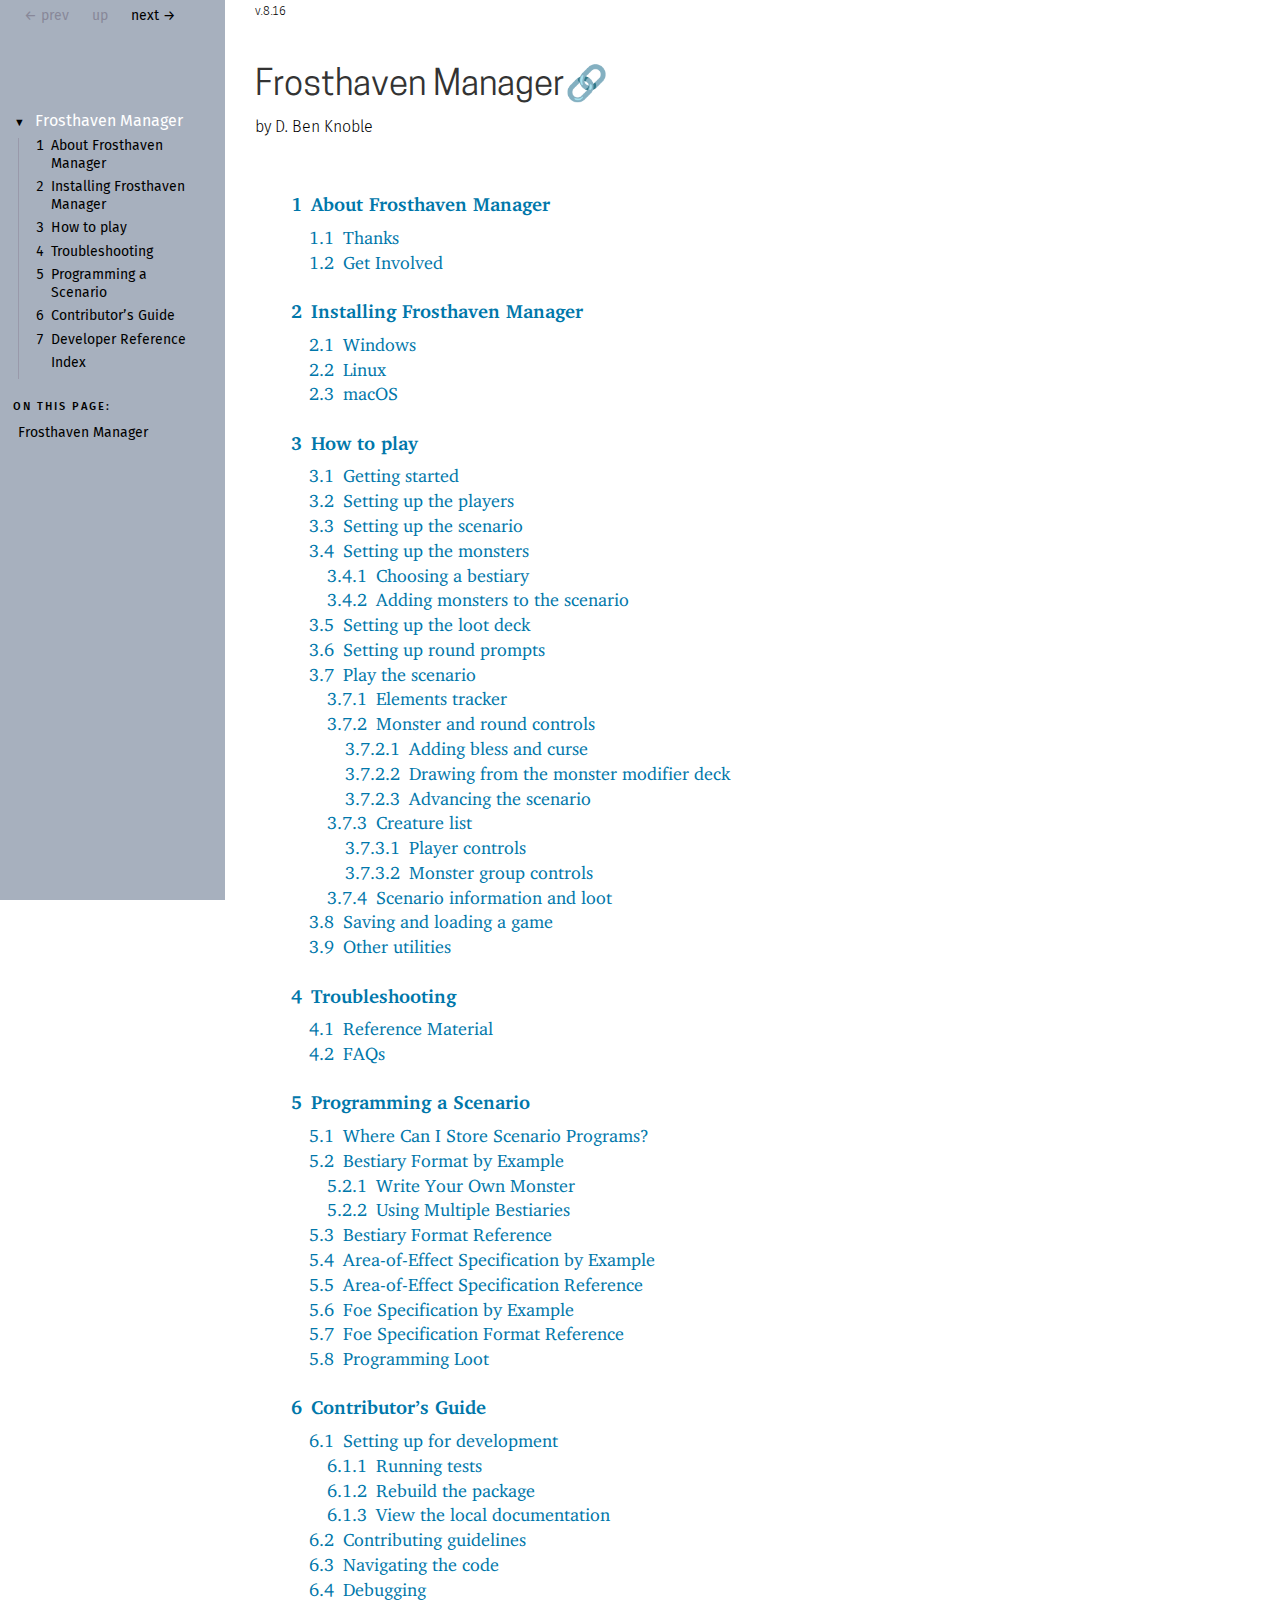
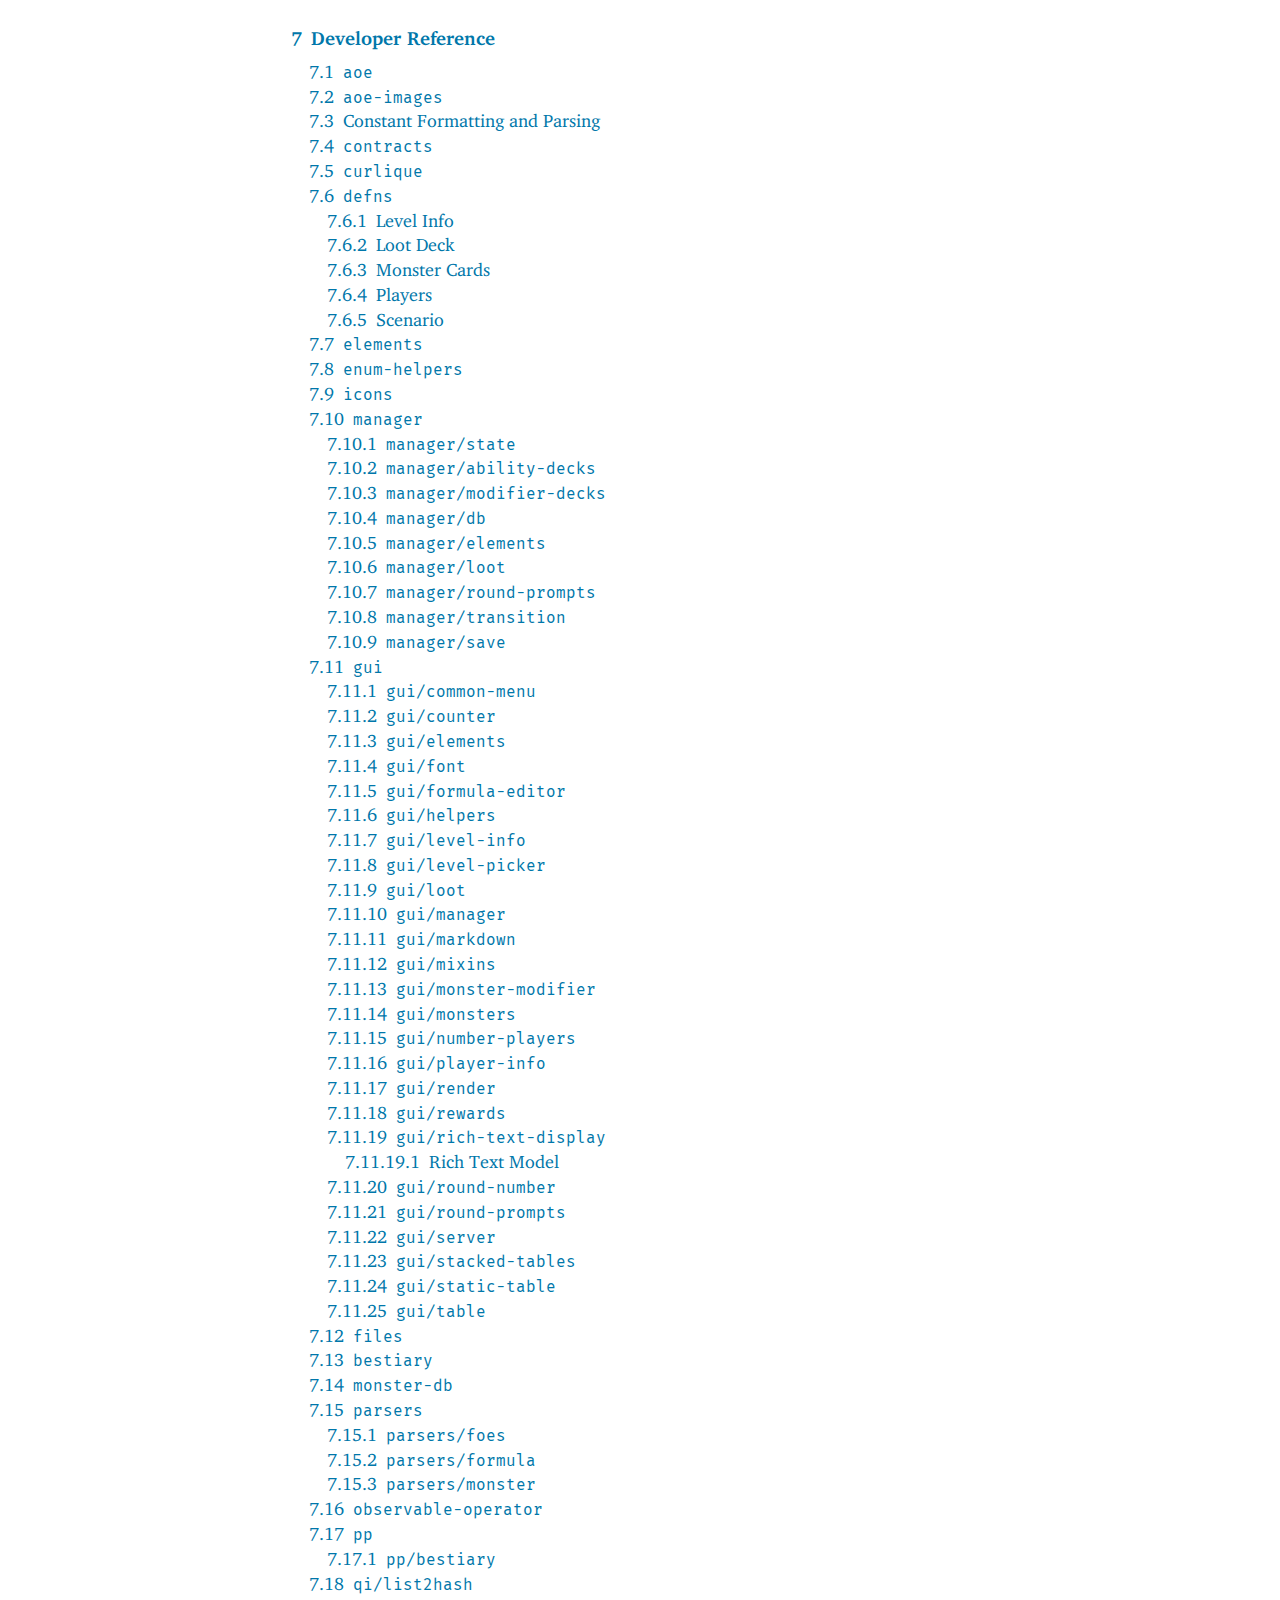
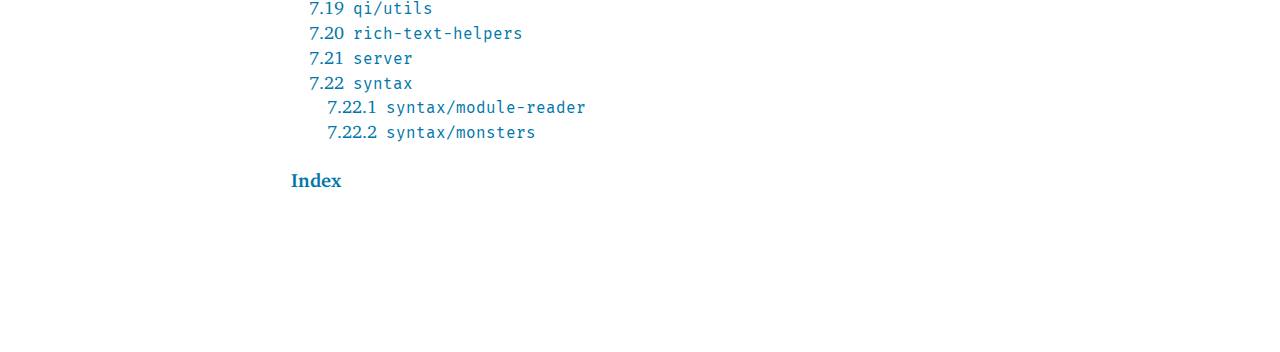
==== commit b844e2c4: "Deploying to gh-pages from @ benknoble/frosthaven-manager@43cbb8cd7d997d5bda463a34bf979bbefe0a23d0 🚀" ====
--- a/index.html
+++ b/index.html
@@ -1,2 +1,2 @@
 <!DOCTYPE html PUBLIC "-//W3C//DTD HTML 4.01 Transitional//EN" "http://www.w3.org/TR/html4/loose.dtd">
-<html><head><meta http-equiv="content-type" content="text/html; charset=utf-8"/><meta name="viewport" content="width=device-width, initial-scale=0.8"/><title>Frosthaven Manager</title><link rel="stylesheet" type="text/css" href="scribble.css" title="default"/><link rel="stylesheet" type="text/css" href="manual-style.css" title="default"/><link rel="stylesheet" type="text/css" href="manual-racket.css" title="default"/><script type="text/javascript" src="scribble-common.js"></script><script type="text/javascript" src="manual-racket.js"></script><!--[if IE 6]><style type="text/css">.SIEHidden { overflow: hidden; }</style><![endif]--></head><body id="scribble-racket-lang-org"><div class="tocset"><div class="tocview"><div class="tocviewlist tocviewlisttopspace"><div class="tocviewtitle"><table cellspacing="0" cellpadding="0"><tr><td style="width: 1em;"><a href="javascript:void(0);" title="Expand/Collapse" class="tocviewtoggle" onclick="TocviewToggle(this,&quot;tocview_0&quot;);">&#9660;</a></td><td></td><td><a href="" class="tocviewselflink" data-pltdoc="x">Frosthaven Manager</a></td></tr></table></div><div class="tocviewsublistonly" style="display: block;" id="tocview_0"><table cellspacing="0" cellpadding="0"><tr><td align="right">1&nbsp;</td><td><a href="about-frosthaven-manager.html" class="tocviewlink" data-pltdoc="x">About Frosthaven Manager</a></td></tr><tr><td align="right">2&nbsp;</td><td><a href="Installing_Frosthaven_Manager.html" class="tocviewlink" data-pltdoc="x">Installing Frosthaven Manager</a></td></tr><tr><td align="right">3&nbsp;</td><td><a href="How_to_play.html" class="tocviewlink" data-pltdoc="x">How to play</a></td></tr><tr><td align="right">4&nbsp;</td><td><a href="Troubleshooting.html" class="tocviewlink" data-pltdoc="x">Troubleshooting</a></td></tr><tr><td align="right">5&nbsp;</td><td><a href="Programming_a_Scenario.html" class="tocviewlink" data-pltdoc="x">Programming a Scenario</a></td></tr><tr><td align="right">6&nbsp;</td><td><a href="Contributor_s_Guide.html" class="tocviewlink" data-pltdoc="x">Contributor&rsquo;s Guide</a></td></tr><tr><td align="right">7&nbsp;</td><td><a href="Developer_Reference.html" class="tocviewlink" data-pltdoc="x">Developer Reference</a></td></tr><tr><td align="right"></td><td><a href="doc-index.html" class="tocviewlink" data-pltdoc="x">Index</a></td></tr></table></div></div></div><div class="tocsub"><div class="tocsubtitle">On this page:</div><table class="tocsublist" cellspacing="0"><tr><td><span class="tocsublinknumber"></span><a href="#%28part._.Frosthaven_.Manager%29" class="tocsubseclink" data-pltdoc="x">Frosthaven Manager</a></td></tr></table></div></div><div class="maincolumn"><div class="main"><div class="versionbox"><span class="version">8.15</span></div><div class="navsettop"><span class="navleft"><div class="nosearchform"></div>&nbsp;&nbsp;<span class="tocsettoggle">&nbsp;&nbsp;<a href="javascript:void(0);" title="show/hide table of contents" onclick="TocsetToggle();">contents</a></span></span><span class="navright">&nbsp;&nbsp;<span class="nonavigation">&larr; prev</span>&nbsp;&nbsp;<span class="nonavigation">up</span>&nbsp;&nbsp;<a href="about-frosthaven-manager.html" title="forward to &quot;1 About Frosthaven Manager&quot;" data-pltdoc="x" rel="next">next &rarr;</a></span>&nbsp;</div><h2 class="heading"><a name="(part._.Frosthaven_.Manager)"></a>Frosthaven Manager<span class="button-group"><a href="#(part._.Frosthaven_.Manager)" class="heading-anchor" title="Link to here">🔗</a><span style="visibility: hidden"> </span></span></h2><div class="SAuthorListBox"><span class="SAuthorList"><p class="author">D. Ben Knoble</p></span></div><table cellspacing="0" cellpadding="0"><tr><td><p><span class="hspace">&nbsp;&nbsp;&nbsp;&nbsp;</span><a href="about-frosthaven-manager.html" class="toptoclink" data-pltdoc="x">1<span class="hspace">&nbsp;</span>About Frosthaven Manager</a></p></td></tr><tr><td><p><span class="hspace">&nbsp;&nbsp;&nbsp;&nbsp;&nbsp;&nbsp;</span><a href="about-frosthaven-manager.html#%28part._thanks%29" class="toclink" data-pltdoc="x">1.1<span class="hspace">&nbsp;</span>Thanks</a></p></td></tr><tr><td><p><span class="hspace">&nbsp;&nbsp;&nbsp;&nbsp;&nbsp;&nbsp;</span><a href="about-frosthaven-manager.html#%28part._get-involved%29" class="toclink" data-pltdoc="x">1.2<span class="hspace">&nbsp;</span>Get Involved</a></p></td></tr><tr><td><p><span class="hspace"></span></p></td></tr><tr><td><p><span class="hspace">&nbsp;&nbsp;&nbsp;&nbsp;</span><a href="Installing_Frosthaven_Manager.html" class="toptoclink" data-pltdoc="x">2<span class="hspace">&nbsp;</span>Installing Frosthaven Manager</a></p></td></tr><tr><td><p><span class="hspace">&nbsp;&nbsp;&nbsp;&nbsp;&nbsp;&nbsp;</span><a href="Installing_Frosthaven_Manager.html#%28part._.Windows%29" class="toclink" data-pltdoc="x">2.1<span class="hspace">&nbsp;</span>Windows</a></p></td></tr><tr><td><p><span class="hspace">&nbsp;&nbsp;&nbsp;&nbsp;&nbsp;&nbsp;</span><a href="Installing_Frosthaven_Manager.html#%28part._.Linux%29" class="toclink" data-pltdoc="x">2.2<span class="hspace">&nbsp;</span>Linux</a></p></td></tr><tr><td><p><span class="hspace">&nbsp;&nbsp;&nbsp;&nbsp;&nbsp;&nbsp;</span><a href="Installing_Frosthaven_Manager.html#%28part._mac.O.S%29" class="toclink" data-pltdoc="x">2.3<span class="hspace">&nbsp;</span>macOS</a></p></td></tr><tr><td><p><span class="hspace"></span></p></td></tr><tr><td><p><span class="hspace">&nbsp;&nbsp;&nbsp;&nbsp;</span><a href="How_to_play.html" class="toptoclink" data-pltdoc="x">3<span class="hspace">&nbsp;</span>How to play</a></p></td></tr><tr><td><p><span class="hspace">&nbsp;&nbsp;&nbsp;&nbsp;&nbsp;&nbsp;</span><a href="How_to_play.html#%28part._.Getting_started%29" class="toclink" data-pltdoc="x">3.1<span class="hspace">&nbsp;</span>Getting started</a></p></td></tr><tr><td><p><span class="hspace">&nbsp;&nbsp;&nbsp;&nbsp;&nbsp;&nbsp;</span><a href="How_to_play.html#%28part._.Setting_up_the_players%29" class="toclink" data-pltdoc="x">3.2<span class="hspace">&nbsp;</span>Setting up the players</a></p></td></tr><tr><td><p><span class="hspace">&nbsp;&nbsp;&nbsp;&nbsp;&nbsp;&nbsp;</span><a href="How_to_play.html#%28part._.Setting_up_the_scenario%29" class="toclink" data-pltdoc="x">3.3<span class="hspace">&nbsp;</span>Setting up the scenario</a></p></td></tr><tr><td><p><span class="hspace">&nbsp;&nbsp;&nbsp;&nbsp;&nbsp;&nbsp;</span><a href="How_to_play.html#%28part._.Setting_up_the_monsters%29" class="toclink" data-pltdoc="x">3.4<span class="hspace">&nbsp;</span>Setting up the monsters</a></p></td></tr><tr><td><p><span class="hspace">&nbsp;&nbsp;&nbsp;&nbsp;&nbsp;&nbsp;&nbsp;&nbsp;</span><a href="How_to_play.html#%28part._select-monster-db%29" class="toclink" data-pltdoc="x">3.4.1<span class="hspace">&nbsp;</span>Choosing a bestiary</a></p></td></tr><tr><td><p><span class="hspace">&nbsp;&nbsp;&nbsp;&nbsp;&nbsp;&nbsp;&nbsp;&nbsp;</span><a href="How_to_play.html#%28part._.Adding_monsters_to_the_scenario%29" class="toclink" data-pltdoc="x">3.4.2<span class="hspace">&nbsp;</span>Adding monsters to the scenario</a></p></td></tr><tr><td><p><span class="hspace">&nbsp;&nbsp;&nbsp;&nbsp;&nbsp;&nbsp;</span><a href="How_to_play.html#%28part._.Setting_up_the_loot_deck%29" class="toclink" data-pltdoc="x">3.5<span class="hspace">&nbsp;</span>Setting up the loot deck</a></p></td></tr><tr><td><p><span class="hspace">&nbsp;&nbsp;&nbsp;&nbsp;&nbsp;&nbsp;</span><a href="How_to_play.html#%28part._.Setting_up_round_prompts%29" class="toclink" data-pltdoc="x">3.6<span class="hspace">&nbsp;</span>Setting up round prompts</a></p></td></tr><tr><td><p><span class="hspace">&nbsp;&nbsp;&nbsp;&nbsp;&nbsp;&nbsp;</span><a href="How_to_play.html#%28part._.Play_the_scenario%29" class="toclink" data-pltdoc="x">3.7<span class="hspace">&nbsp;</span>Play the scenario</a></p></td></tr><tr><td><p><span class="hspace">&nbsp;&nbsp;&nbsp;&nbsp;&nbsp;&nbsp;&nbsp;&nbsp;</span><a href="How_to_play.html#%28part._.Elements_tracker%29" class="toclink" data-pltdoc="x">3.7.1<span class="hspace">&nbsp;</span>Elements tracker</a></p></td></tr><tr><td><p><span class="hspace">&nbsp;&nbsp;&nbsp;&nbsp;&nbsp;&nbsp;&nbsp;&nbsp;</span><a href="How_to_play.html#%28part._.Monster_and_round_controls%29" class="toclink" data-pltdoc="x">3.7.2<span class="hspace">&nbsp;</span>Monster and round controls</a></p></td></tr><tr><td><p><span class="hspace">&nbsp;&nbsp;&nbsp;&nbsp;&nbsp;&nbsp;&nbsp;&nbsp;&nbsp;&nbsp;</span><a href="How_to_play.html#%28part._.Adding_bless_and_curse%29" class="toclink" data-pltdoc="x">3.7.2.1<span class="hspace">&nbsp;</span>Adding bless and curse</a></p></td></tr><tr><td><p><span class="hspace">&nbsp;&nbsp;&nbsp;&nbsp;&nbsp;&nbsp;&nbsp;&nbsp;&nbsp;&nbsp;</span><a href="How_to_play.html#%28part._.Drawing_from_the_monster_modifier_deck%29" class="toclink" data-pltdoc="x">3.7.2.2<span class="hspace">&nbsp;</span>Drawing from the monster modifier deck</a></p></td></tr><tr><td><p><span class="hspace">&nbsp;&nbsp;&nbsp;&nbsp;&nbsp;&nbsp;&nbsp;&nbsp;&nbsp;&nbsp;</span><a href="How_to_play.html#%28part._.Advancing_the_scenario%29" class="toclink" data-pltdoc="x">3.7.2.3<span class="hspace">&nbsp;</span>Advancing the scenario</a></p></td></tr><tr><td><p><span class="hspace">&nbsp;&nbsp;&nbsp;&nbsp;&nbsp;&nbsp;&nbsp;&nbsp;</span><a href="How_to_play.html#%28part._.Creature_list%29" class="toclink" data-pltdoc="x">3.7.3<span class="hspace">&nbsp;</span>Creature list</a></p></td></tr><tr><td><p><span class="hspace">&nbsp;&nbsp;&nbsp;&nbsp;&nbsp;&nbsp;&nbsp;&nbsp;&nbsp;&nbsp;</span><a href="How_to_play.html#%28part._.Player_controls%29" class="toclink" data-pltdoc="x">3.7.3.1<span class="hspace">&nbsp;</span>Player controls</a></p></td></tr><tr><td><p><span class="hspace">&nbsp;&nbsp;&nbsp;&nbsp;&nbsp;&nbsp;&nbsp;&nbsp;&nbsp;&nbsp;</span><a href="How_to_play.html#%28part._.Monster_group_controls%29" class="toclink" data-pltdoc="x">3.7.3.2<span class="hspace">&nbsp;</span>Monster group controls</a></p></td></tr><tr><td><p><span class="hspace">&nbsp;&nbsp;&nbsp;&nbsp;&nbsp;&nbsp;&nbsp;&nbsp;</span><a href="How_to_play.html#%28part._.Scenario_information_and_loot%29" class="toclink" data-pltdoc="x">3.7.4<span class="hspace">&nbsp;</span>Scenario information and loot</a></p></td></tr><tr><td><p><span class="hspace">&nbsp;&nbsp;&nbsp;&nbsp;&nbsp;&nbsp;</span><a href="How_to_play.html#%28part._.Saving_and_loading_a_game%29" class="toclink" data-pltdoc="x">3.8<span class="hspace">&nbsp;</span>Saving and loading a game</a></p></td></tr><tr><td><p><span class="hspace">&nbsp;&nbsp;&nbsp;&nbsp;&nbsp;&nbsp;</span><a href="How_to_play.html#%28part._.Other_utilities%29" class="toclink" data-pltdoc="x">3.9<span class="hspace">&nbsp;</span>Other utilities</a></p></td></tr><tr><td><p><span class="hspace"></span></p></td></tr><tr><td><p><span class="hspace">&nbsp;&nbsp;&nbsp;&nbsp;</span><a href="Troubleshooting.html" class="toptoclink" data-pltdoc="x">4<span class="hspace">&nbsp;</span>Troubleshooting</a></p></td></tr><tr><td><p><span class="hspace">&nbsp;&nbsp;&nbsp;&nbsp;&nbsp;&nbsp;</span><a href="Troubleshooting.html#%28part._.Reference_.Material%29" class="toclink" data-pltdoc="x">4.1<span class="hspace">&nbsp;</span>Reference Material</a></p></td></tr><tr><td><p><span class="hspace">&nbsp;&nbsp;&nbsp;&nbsp;&nbsp;&nbsp;</span><a href="Troubleshooting.html#%28part._.F.A.Qs%29" class="toclink" data-pltdoc="x">4.2<span class="hspace">&nbsp;</span>FAQs</a></p></td></tr><tr><td><p><span class="hspace"></span></p></td></tr><tr><td><p><span class="hspace">&nbsp;&nbsp;&nbsp;&nbsp;</span><a href="Programming_a_Scenario.html" class="toptoclink" data-pltdoc="x">5<span class="hspace">&nbsp;</span>Programming a Scenario</a></p></td></tr><tr><td><p><span class="hspace">&nbsp;&nbsp;&nbsp;&nbsp;&nbsp;&nbsp;</span><a href="Programming_a_Scenario.html#%28part._.Where_.Can_.I_.Store_.Scenario_.Programs_%29" class="toclink" data-pltdoc="x">5.1<span class="hspace">&nbsp;</span>Where Can I Store Scenario Programs?</a></p></td></tr><tr><td><p><span class="hspace">&nbsp;&nbsp;&nbsp;&nbsp;&nbsp;&nbsp;</span><a href="Programming_a_Scenario.html#%28part._.Bestiary_.Format_by_.Example%29" class="toclink" data-pltdoc="x">5.2<span class="hspace">&nbsp;</span>Bestiary Format by Example</a></p></td></tr><tr><td><p><span class="hspace">&nbsp;&nbsp;&nbsp;&nbsp;&nbsp;&nbsp;&nbsp;&nbsp;</span><a href="Programming_a_Scenario.html#%28part._.Write_.Your_.Own_.Monster%29" class="toclink" data-pltdoc="x">5.2.1<span class="hspace">&nbsp;</span>Write Your Own Monster</a></p></td></tr><tr><td><p><span class="hspace">&nbsp;&nbsp;&nbsp;&nbsp;&nbsp;&nbsp;&nbsp;&nbsp;</span><a href="Programming_a_Scenario.html#%28part._.Using_.Multiple_.Bestiaries%29" class="toclink" data-pltdoc="x">5.2.2<span class="hspace">&nbsp;</span>Using Multiple Bestiaries</a></p></td></tr><tr><td><p><span class="hspace">&nbsp;&nbsp;&nbsp;&nbsp;&nbsp;&nbsp;</span><a href="Programming_a_Scenario.html#%28part._.Bestiary_.Format_.Reference%29" class="toclink" data-pltdoc="x">5.3<span class="hspace">&nbsp;</span>Bestiary Format Reference</a></p></td></tr><tr><td><p><span class="hspace">&nbsp;&nbsp;&nbsp;&nbsp;&nbsp;&nbsp;</span><a href="Programming_a_Scenario.html#%28part._.Area-of-.Effect_.Specification_by_.Example%29" class="toclink" data-pltdoc="x">5.4<span class="hspace">&nbsp;</span>Area-of-Effect Specification by Example</a></p></td></tr><tr><td><p><span class="hspace">&nbsp;&nbsp;&nbsp;&nbsp;&nbsp;&nbsp;</span><a href="Programming_a_Scenario.html#%28part._.Area-of-.Effect_.Specification_.Reference%29" class="toclink" data-pltdoc="x">5.5<span class="hspace">&nbsp;</span>Area-of-Effect Specification Reference</a></p></td></tr><tr><td><p><span class="hspace">&nbsp;&nbsp;&nbsp;&nbsp;&nbsp;&nbsp;</span><a href="Programming_a_Scenario.html#%28part._.Foe_.Specification_by_.Example%29" class="toclink" data-pltdoc="x">5.6<span class="hspace">&nbsp;</span>Foe Specification by Example</a></p></td></tr><tr><td><p><span class="hspace">&nbsp;&nbsp;&nbsp;&nbsp;&nbsp;&nbsp;</span><a href="Programming_a_Scenario.html#%28part._.Foe_.Specification_.Format_.Reference%29" class="toclink" data-pltdoc="x">5.7<span class="hspace">&nbsp;</span>Foe Specification Format Reference</a></p></td></tr><tr><td><p><span class="hspace">&nbsp;&nbsp;&nbsp;&nbsp;&nbsp;&nbsp;</span><a href="Programming_a_Scenario.html#%28part._.Programming_.Loot%29" class="toclink" data-pltdoc="x">5.8<span class="hspace">&nbsp;</span>Programming Loot</a></p></td></tr><tr><td><p><span class="hspace"></span></p></td></tr><tr><td><p><span class="hspace">&nbsp;&nbsp;&nbsp;&nbsp;</span><a href="Contributor_s_Guide.html" class="toptoclink" data-pltdoc="x">6<span class="hspace">&nbsp;</span>Contributor&rsquo;s Guide</a></p></td></tr><tr><td><p><span class="hspace">&nbsp;&nbsp;&nbsp;&nbsp;&nbsp;&nbsp;</span><a href="Contributor_s_Guide.html#%28part._.Setting_up_for_development%29" class="toclink" data-pltdoc="x">6.1<span class="hspace">&nbsp;</span>Setting up for development</a></p></td></tr><tr><td><p><span class="hspace">&nbsp;&nbsp;&nbsp;&nbsp;&nbsp;&nbsp;&nbsp;&nbsp;</span><a href="Contributor_s_Guide.html#%28part._.Running_tests%29" class="toclink" data-pltdoc="x">6.1.1<span class="hspace">&nbsp;</span>Running tests</a></p></td></tr><tr><td><p><span class="hspace">&nbsp;&nbsp;&nbsp;&nbsp;&nbsp;&nbsp;&nbsp;&nbsp;</span><a href="Contributor_s_Guide.html#%28part._.Rebuild_the_package%29" class="toclink" data-pltdoc="x">6.1.2<span class="hspace">&nbsp;</span>Rebuild the package</a></p></td></tr><tr><td><p><span class="hspace">&nbsp;&nbsp;&nbsp;&nbsp;&nbsp;&nbsp;&nbsp;&nbsp;</span><a href="Contributor_s_Guide.html#%28part._.View_the_local_documentation%29" class="toclink" data-pltdoc="x">6.1.3<span class="hspace">&nbsp;</span>View the local documentation</a></p></td></tr><tr><td><p><span class="hspace">&nbsp;&nbsp;&nbsp;&nbsp;&nbsp;&nbsp;</span><a href="Contributor_s_Guide.html#%28part._.Contributing_guidelines%29" class="toclink" data-pltdoc="x">6.2<span class="hspace">&nbsp;</span>Contributing guidelines</a></p></td></tr><tr><td><p><span class="hspace">&nbsp;&nbsp;&nbsp;&nbsp;&nbsp;&nbsp;</span><a href="Contributor_s_Guide.html#%28part._.Navigating_the_code%29" class="toclink" data-pltdoc="x">6.3<span class="hspace">&nbsp;</span>Navigating the code</a></p></td></tr><tr><td><p><span class="hspace">&nbsp;&nbsp;&nbsp;&nbsp;&nbsp;&nbsp;</span><a href="Contributor_s_Guide.html#%28part._.Debugging%29" class="toclink" data-pltdoc="x">6.4<span class="hspace">&nbsp;</span>Debugging</a></p></td></tr><tr><td><p><span class="hspace"></span></p></td></tr><tr><td><p><span class="hspace">&nbsp;&nbsp;&nbsp;&nbsp;</span><a href="Developer_Reference.html" class="toptoclink" data-pltdoc="x">7<span class="hspace">&nbsp;</span>Developer Reference</a></p></td></tr><tr><td><p><span class="hspace">&nbsp;&nbsp;&nbsp;&nbsp;&nbsp;&nbsp;</span><a href="Developer_Reference.html#%28part._aoe%29" class="toclink" data-pltdoc="x">7.1<span class="hspace">&nbsp;</span><span class="stt">aoe</span></a></p></td></tr><tr><td><p><span class="hspace">&nbsp;&nbsp;&nbsp;&nbsp;&nbsp;&nbsp;</span><a href="Developer_Reference.html#%28part._aoe-images%29" class="toclink" data-pltdoc="x">7.2<span class="hspace">&nbsp;</span><span class="stt">aoe-images</span></a></p></td></tr><tr><td><p><span class="hspace">&nbsp;&nbsp;&nbsp;&nbsp;&nbsp;&nbsp;</span><a href="Developer_Reference.html#%28part._.Constant_.Formatting_and_.Parsing%29" class="toclink" data-pltdoc="x">7.3<span class="hspace">&nbsp;</span>Constant Formatting and Parsing</a></p></td></tr><tr><td><p><span class="hspace">&nbsp;&nbsp;&nbsp;&nbsp;&nbsp;&nbsp;</span><a href="Developer_Reference.html#%28part._contracts%29" class="toclink" data-pltdoc="x">7.4<span class="hspace">&nbsp;</span><span class="stt">contracts</span></a></p></td></tr><tr><td><p><span class="hspace">&nbsp;&nbsp;&nbsp;&nbsp;&nbsp;&nbsp;</span><a href="Developer_Reference.html#%28part._curlique%29" class="toclink" data-pltdoc="x">7.5<span class="hspace">&nbsp;</span><span class="stt">curlique</span></a></p></td></tr><tr><td><p><span class="hspace">&nbsp;&nbsp;&nbsp;&nbsp;&nbsp;&nbsp;</span><a href="Developer_Reference.html#%28part._defns%29" class="toclink" data-pltdoc="x">7.6<span class="hspace">&nbsp;</span><span class="stt">defns</span></a></p></td></tr><tr><td><p><span class="hspace">&nbsp;&nbsp;&nbsp;&nbsp;&nbsp;&nbsp;&nbsp;&nbsp;</span><a href="Developer_Reference.html#%28part._.Level_.Info%29" class="toclink" data-pltdoc="x">7.6.1<span class="hspace">&nbsp;</span>Level Info</a></p></td></tr><tr><td><p><span class="hspace">&nbsp;&nbsp;&nbsp;&nbsp;&nbsp;&nbsp;&nbsp;&nbsp;</span><a href="Developer_Reference.html#%28part._.Loot_.Deck%29" class="toclink" data-pltdoc="x">7.6.2<span class="hspace">&nbsp;</span>Loot Deck</a></p></td></tr><tr><td><p><span class="hspace">&nbsp;&nbsp;&nbsp;&nbsp;&nbsp;&nbsp;&nbsp;&nbsp;</span><a href="Developer_Reference.html#%28part._.Monster_.Cards%29" class="toclink" data-pltdoc="x">7.6.3<span class="hspace">&nbsp;</span>Monster Cards</a></p></td></tr><tr><td><p><span class="hspace">&nbsp;&nbsp;&nbsp;&nbsp;&nbsp;&nbsp;&nbsp;&nbsp;</span><a href="Developer_Reference.html#%28part._.Players%29" class="toclink" data-pltdoc="x">7.6.4<span class="hspace">&nbsp;</span>Players</a></p></td></tr><tr><td><p><span class="hspace">&nbsp;&nbsp;&nbsp;&nbsp;&nbsp;&nbsp;&nbsp;&nbsp;</span><a href="Developer_Reference.html#%28part._.Scenario%29" class="toclink" data-pltdoc="x">7.6.5<span class="hspace">&nbsp;</span>Scenario</a></p></td></tr><tr><td><p><span class="hspace">&nbsp;&nbsp;&nbsp;&nbsp;&nbsp;&nbsp;</span><a href="Developer_Reference.html#%28part._elements%29" class="toclink" data-pltdoc="x">7.7<span class="hspace">&nbsp;</span><span class="stt">elements</span></a></p></td></tr><tr><td><p><span class="hspace">&nbsp;&nbsp;&nbsp;&nbsp;&nbsp;&nbsp;</span><a href="Developer_Reference.html#%28part._enum-helpers%29" class="toclink" data-pltdoc="x">7.8<span class="hspace">&nbsp;</span><span class="stt">enum-helpers</span></a></p></td></tr><tr><td><p><span class="hspace">&nbsp;&nbsp;&nbsp;&nbsp;&nbsp;&nbsp;</span><a href="Developer_Reference.html#%28part._icons%29" class="toclink" data-pltdoc="x">7.9<span class="hspace">&nbsp;</span><span class="stt">icons</span></a></p></td></tr><tr><td><p><span class="hspace">&nbsp;&nbsp;&nbsp;&nbsp;&nbsp;&nbsp;</span><a href="Developer_Reference.html#%28part._manager%29" class="toclink" data-pltdoc="x">7.10<span class="hspace">&nbsp;</span><span class="stt">manager</span></a></p></td></tr><tr><td><p><span class="hspace">&nbsp;&nbsp;&nbsp;&nbsp;&nbsp;&nbsp;&nbsp;&nbsp;</span><a href="Developer_Reference.html#%28part._manager_state%29" class="toclink" data-pltdoc="x">7.10.1<span class="hspace">&nbsp;</span><span class="stt">manager/state</span></a></p></td></tr><tr><td><p><span class="hspace">&nbsp;&nbsp;&nbsp;&nbsp;&nbsp;&nbsp;&nbsp;&nbsp;</span><a href="Developer_Reference.html#%28part._manager_ability-decks%29" class="toclink" data-pltdoc="x">7.10.2<span class="hspace">&nbsp;</span><span class="stt">manager/ability-decks</span></a></p></td></tr><tr><td><p><span class="hspace">&nbsp;&nbsp;&nbsp;&nbsp;&nbsp;&nbsp;&nbsp;&nbsp;</span><a href="Developer_Reference.html#%28part._manager_modifier-decks%29" class="toclink" data-pltdoc="x">7.10.3<span class="hspace">&nbsp;</span><span class="stt">manager/modifier-decks</span></a></p></td></tr><tr><td><p><span class="hspace">&nbsp;&nbsp;&nbsp;&nbsp;&nbsp;&nbsp;&nbsp;&nbsp;</span><a href="Developer_Reference.html#%28part._manager_db%29" class="toclink" data-pltdoc="x">7.10.4<span class="hspace">&nbsp;</span><span class="stt">manager/db</span></a></p></td></tr><tr><td><p><span class="hspace">&nbsp;&nbsp;&nbsp;&nbsp;&nbsp;&nbsp;&nbsp;&nbsp;</span><a href="Developer_Reference.html#%28part._manager_elements%29" class="toclink" data-pltdoc="x">7.10.5<span class="hspace">&nbsp;</span><span class="stt">manager/elements</span></a></p></td></tr><tr><td><p><span class="hspace">&nbsp;&nbsp;&nbsp;&nbsp;&nbsp;&nbsp;&nbsp;&nbsp;</span><a href="Developer_Reference.html#%28part._manager_loot%29" class="toclink" data-pltdoc="x">7.10.6<span class="hspace">&nbsp;</span><span class="stt">manager/loot</span></a></p></td></tr><tr><td><p><span class="hspace">&nbsp;&nbsp;&nbsp;&nbsp;&nbsp;&nbsp;&nbsp;&nbsp;</span><a href="Developer_Reference.html#%28part._manager_round-prompts%29" class="toclink" data-pltdoc="x">7.10.7<span class="hspace">&nbsp;</span><span class="stt">manager/round-prompts</span></a></p></td></tr><tr><td><p><span class="hspace">&nbsp;&nbsp;&nbsp;&nbsp;&nbsp;&nbsp;&nbsp;&nbsp;</span><a href="Developer_Reference.html#%28part._manager_transition%29" class="toclink" data-pltdoc="x">7.10.8<span class="hspace">&nbsp;</span><span class="stt">manager/transition</span></a></p></td></tr><tr><td><p><span class="hspace">&nbsp;&nbsp;&nbsp;&nbsp;&nbsp;&nbsp;&nbsp;&nbsp;</span><a href="Developer_Reference.html#%28part._manager_save%29" class="toclink" data-pltdoc="x">7.10.9<span class="hspace">&nbsp;</span><span class="stt">manager/save</span></a></p></td></tr><tr><td><p><span class="hspace">&nbsp;&nbsp;&nbsp;&nbsp;&nbsp;&nbsp;</span><a href="Developer_Reference.html#%28part._frosthaven-manager%2Fgui%29" class="toclink" data-pltdoc="x">7.11<span class="hspace">&nbsp;</span><span class="stt">gui</span></a></p></td></tr><tr><td><p><span class="hspace">&nbsp;&nbsp;&nbsp;&nbsp;&nbsp;&nbsp;&nbsp;&nbsp;</span><a href="Developer_Reference.html#%28part._gui_common-menu%29" class="toclink" data-pltdoc="x">7.11.1<span class="hspace">&nbsp;</span><span class="stt">gui/common-menu</span></a></p></td></tr><tr><td><p><span class="hspace">&nbsp;&nbsp;&nbsp;&nbsp;&nbsp;&nbsp;&nbsp;&nbsp;</span><a href="Developer_Reference.html#%28part._gui_counter%29" class="toclink" data-pltdoc="x">7.11.2<span class="hspace">&nbsp;</span><span class="stt">gui/counter</span></a></p></td></tr><tr><td><p><span class="hspace">&nbsp;&nbsp;&nbsp;&nbsp;&nbsp;&nbsp;&nbsp;&nbsp;</span><a href="Developer_Reference.html#%28part._gui_elements%29" class="toclink" data-pltdoc="x">7.11.3<span class="hspace">&nbsp;</span><span class="stt">gui/elements</span></a></p></td></tr><tr><td><p><span class="hspace">&nbsp;&nbsp;&nbsp;&nbsp;&nbsp;&nbsp;&nbsp;&nbsp;</span><a href="Developer_Reference.html#%28part._gui_font%29" class="toclink" data-pltdoc="x">7.11.4<span class="hspace">&nbsp;</span><span class="stt">gui/font</span></a></p></td></tr><tr><td><p><span class="hspace">&nbsp;&nbsp;&nbsp;&nbsp;&nbsp;&nbsp;&nbsp;&nbsp;</span><a href="Developer_Reference.html#%28part._gui_formula-editor%29" class="toclink" data-pltdoc="x">7.11.5<span class="hspace">&nbsp;</span><span class="stt">gui/formula-editor</span></a></p></td></tr><tr><td><p><span class="hspace">&nbsp;&nbsp;&nbsp;&nbsp;&nbsp;&nbsp;&nbsp;&nbsp;</span><a href="Developer_Reference.html#%28part._gui_helpers%29" class="toclink" data-pltdoc="x">7.11.6<span class="hspace">&nbsp;</span><span class="stt">gui/helpers</span></a></p></td></tr><tr><td><p><span class="hspace">&nbsp;&nbsp;&nbsp;&nbsp;&nbsp;&nbsp;&nbsp;&nbsp;</span><a href="Developer_Reference.html#%28part._gui_level-info%29" class="toclink" data-pltdoc="x">7.11.7<span class="hspace">&nbsp;</span><span class="stt">gui/level-info</span></a></p></td></tr><tr><td><p><span class="hspace">&nbsp;&nbsp;&nbsp;&nbsp;&nbsp;&nbsp;&nbsp;&nbsp;</span><a href="Developer_Reference.html#%28part._gui_level-picker%29" class="toclink" data-pltdoc="x">7.11.8<span class="hspace">&nbsp;</span><span class="stt">gui/level-picker</span></a></p></td></tr><tr><td><p><span class="hspace">&nbsp;&nbsp;&nbsp;&nbsp;&nbsp;&nbsp;&nbsp;&nbsp;</span><a href="Developer_Reference.html#%28part._gui_loot%29" class="toclink" data-pltdoc="x">7.11.9<span class="hspace">&nbsp;</span><span class="stt">gui/loot</span></a></p></td></tr><tr><td><p><span class="hspace">&nbsp;&nbsp;&nbsp;&nbsp;&nbsp;&nbsp;&nbsp;&nbsp;</span><a href="Developer_Reference.html#%28part._gui_manager%29" class="toclink" data-pltdoc="x">7.11.10<span class="hspace">&nbsp;</span><span class="stt">gui/manager</span></a></p></td></tr><tr><td><p><span class="hspace">&nbsp;&nbsp;&nbsp;&nbsp;&nbsp;&nbsp;&nbsp;&nbsp;</span><a href="Developer_Reference.html#%28part._gui_markdown%29" class="toclink" data-pltdoc="x">7.11.11<span class="hspace">&nbsp;</span><span class="stt">gui/markdown</span></a></p></td></tr><tr><td><p><span class="hspace">&nbsp;&nbsp;&nbsp;&nbsp;&nbsp;&nbsp;&nbsp;&nbsp;</span><a href="Developer_Reference.html#%28part._gui_mixins%29" class="toclink" data-pltdoc="x">7.11.12<span class="hspace">&nbsp;</span><span class="stt">gui/mixins</span></a></p></td></tr><tr><td><p><span class="hspace">&nbsp;&nbsp;&nbsp;&nbsp;&nbsp;&nbsp;&nbsp;&nbsp;</span><a href="Developer_Reference.html#%28part._gui_monster-modifier%29" class="toclink" data-pltdoc="x">7.11.13<span class="hspace">&nbsp;</span><span class="stt">gui/monster-modifier</span></a></p></td></tr><tr><td><p><span class="hspace">&nbsp;&nbsp;&nbsp;&nbsp;&nbsp;&nbsp;&nbsp;&nbsp;</span><a href="Developer_Reference.html#%28part._gui_monsters%29" class="toclink" data-pltdoc="x">7.11.14<span class="hspace">&nbsp;</span><span class="stt">gui/monsters</span></a></p></td></tr><tr><td><p><span class="hspace">&nbsp;&nbsp;&nbsp;&nbsp;&nbsp;&nbsp;&nbsp;&nbsp;</span><a href="Developer_Reference.html#%28part._gui_number-players%29" class="toclink" data-pltdoc="x">7.11.15<span class="hspace">&nbsp;</span><span class="stt">gui/number-players</span></a></p></td></tr><tr><td><p><span class="hspace">&nbsp;&nbsp;&nbsp;&nbsp;&nbsp;&nbsp;&nbsp;&nbsp;</span><a href="Developer_Reference.html#%28part._gui_player-info%29" class="toclink" data-pltdoc="x">7.11.16<span class="hspace">&nbsp;</span><span class="stt">gui/player-info</span></a></p></td></tr><tr><td><p><span class="hspace">&nbsp;&nbsp;&nbsp;&nbsp;&nbsp;&nbsp;&nbsp;&nbsp;</span><a href="Developer_Reference.html#%28part._gui_render%29" class="toclink" data-pltdoc="x">7.11.17<span class="hspace">&nbsp;</span><span class="stt">gui/render</span></a></p></td></tr><tr><td><p><span class="hspace">&nbsp;&nbsp;&nbsp;&nbsp;&nbsp;&nbsp;&nbsp;&nbsp;</span><a href="Developer_Reference.html#%28part._gui_rewards%29" class="toclink" data-pltdoc="x">7.11.18<span class="hspace">&nbsp;</span><span class="stt">gui/rewards</span></a></p></td></tr><tr><td><p><span class="hspace">&nbsp;&nbsp;&nbsp;&nbsp;&nbsp;&nbsp;&nbsp;&nbsp;</span><a href="Developer_Reference.html#%28part._gui_rich-text-display%29" class="toclink" data-pltdoc="x">7.11.19<span class="hspace">&nbsp;</span><span class="stt">gui/rich-text-display</span></a></p></td></tr><tr><td><p><span class="hspace">&nbsp;&nbsp;&nbsp;&nbsp;&nbsp;&nbsp;&nbsp;&nbsp;&nbsp;&nbsp;</span><a href="Developer_Reference.html#%28part._.Rich_.Text_.Model%29" class="toclink" data-pltdoc="x">7.11.19.1<span class="hspace">&nbsp;</span>Rich Text Model</a></p></td></tr><tr><td><p><span class="hspace">&nbsp;&nbsp;&nbsp;&nbsp;&nbsp;&nbsp;&nbsp;&nbsp;</span><a href="Developer_Reference.html#%28part._gui_round-number%29" class="toclink" data-pltdoc="x">7.11.20<span class="hspace">&nbsp;</span><span class="stt">gui/round-number</span></a></p></td></tr><tr><td><p><span class="hspace">&nbsp;&nbsp;&nbsp;&nbsp;&nbsp;&nbsp;&nbsp;&nbsp;</span><a href="Developer_Reference.html#%28part._gui_round-prompts%29" class="toclink" data-pltdoc="x">7.11.21<span class="hspace">&nbsp;</span><span class="stt">gui/round-prompts</span></a></p></td></tr><tr><td><p><span class="hspace">&nbsp;&nbsp;&nbsp;&nbsp;&nbsp;&nbsp;&nbsp;&nbsp;</span><a href="Developer_Reference.html#%28part._gui_server%29" class="toclink" data-pltdoc="x">7.11.22<span class="hspace">&nbsp;</span><span class="stt">gui/server</span></a></p></td></tr><tr><td><p><span class="hspace">&nbsp;&nbsp;&nbsp;&nbsp;&nbsp;&nbsp;&nbsp;&nbsp;</span><a href="Developer_Reference.html#%28part._gui_stacked-tables%29" class="toclink" data-pltdoc="x">7.11.23<span class="hspace">&nbsp;</span><span class="stt">gui/stacked-tables</span></a></p></td></tr><tr><td><p><span class="hspace">&nbsp;&nbsp;&nbsp;&nbsp;&nbsp;&nbsp;&nbsp;&nbsp;</span><a href="Developer_Reference.html#%28part._gui_static-table%29" class="toclink" data-pltdoc="x">7.11.24<span class="hspace">&nbsp;</span><span class="stt">gui/static-table</span></a></p></td></tr><tr><td><p><span class="hspace">&nbsp;&nbsp;&nbsp;&nbsp;&nbsp;&nbsp;&nbsp;&nbsp;</span><a href="Developer_Reference.html#%28part._gui_table%29" class="toclink" data-pltdoc="x">7.11.25<span class="hspace">&nbsp;</span><span class="stt">gui/table</span></a></p></td></tr><tr><td><p><span class="hspace">&nbsp;&nbsp;&nbsp;&nbsp;&nbsp;&nbsp;</span><a href="Developer_Reference.html#%28part._files%29" class="toclink" data-pltdoc="x">7.12<span class="hspace">&nbsp;</span><span class="stt">files</span></a></p></td></tr><tr><td><p><span class="hspace">&nbsp;&nbsp;&nbsp;&nbsp;&nbsp;&nbsp;</span><a href="Developer_Reference.html#%28part._bestiary%29" class="toclink" data-pltdoc="x">7.13<span class="hspace">&nbsp;</span><span class="stt">bestiary</span></a></p></td></tr><tr><td><p><span class="hspace">&nbsp;&nbsp;&nbsp;&nbsp;&nbsp;&nbsp;</span><a href="Developer_Reference.html#%28part._monster-db%29" class="toclink" data-pltdoc="x">7.14<span class="hspace">&nbsp;</span><span class="stt">monster-db</span></a></p></td></tr><tr><td><p><span class="hspace">&nbsp;&nbsp;&nbsp;&nbsp;&nbsp;&nbsp;</span><a href="Developer_Reference.html#%28part._parsers%29" class="toclink" data-pltdoc="x">7.15<span class="hspace">&nbsp;</span><span class="stt">parsers</span></a></p></td></tr><tr><td><p><span class="hspace">&nbsp;&nbsp;&nbsp;&nbsp;&nbsp;&nbsp;&nbsp;&nbsp;</span><a href="Developer_Reference.html#%28part._parsers_foes%29" class="toclink" data-pltdoc="x">7.15.1<span class="hspace">&nbsp;</span><span class="stt">parsers/foes</span></a></p></td></tr><tr><td><p><span class="hspace">&nbsp;&nbsp;&nbsp;&nbsp;&nbsp;&nbsp;&nbsp;&nbsp;</span><a href="Developer_Reference.html#%28part._parsers_formula%29" class="toclink" data-pltdoc="x">7.15.2<span class="hspace">&nbsp;</span><span class="stt">parsers/formula</span></a></p></td></tr><tr><td><p><span class="hspace">&nbsp;&nbsp;&nbsp;&nbsp;&nbsp;&nbsp;&nbsp;&nbsp;</span><a href="Developer_Reference.html#%28part._parsers_monster%29" class="toclink" data-pltdoc="x">7.15.3<span class="hspace">&nbsp;</span><span class="stt">parsers/monster</span></a></p></td></tr><tr><td><p><span class="hspace">&nbsp;&nbsp;&nbsp;&nbsp;&nbsp;&nbsp;</span><a href="Developer_Reference.html#%28part._observable-operator%29" class="toclink" data-pltdoc="x">7.16<span class="hspace">&nbsp;</span><span class="stt">observable-operator</span></a></p></td></tr><tr><td><p><span class="hspace">&nbsp;&nbsp;&nbsp;&nbsp;&nbsp;&nbsp;</span><a href="Developer_Reference.html#%28part._pp%29" class="toclink" data-pltdoc="x">7.17<span class="hspace">&nbsp;</span><span class="stt">pp</span></a></p></td></tr><tr><td><p><span class="hspace">&nbsp;&nbsp;&nbsp;&nbsp;&nbsp;&nbsp;&nbsp;&nbsp;</span><a href="Developer_Reference.html#%28part._pp_bestiary%29" class="toclink" data-pltdoc="x">7.17.1<span class="hspace">&nbsp;</span><span class="stt">pp/bestiary</span></a></p></td></tr><tr><td><p><span class="hspace">&nbsp;&nbsp;&nbsp;&nbsp;&nbsp;&nbsp;</span><a href="Developer_Reference.html#%28part._qi_list2hash%29" class="toclink" data-pltdoc="x">7.18<span class="hspace">&nbsp;</span><span class="stt">qi/list2hash</span></a></p></td></tr><tr><td><p><span class="hspace">&nbsp;&nbsp;&nbsp;&nbsp;&nbsp;&nbsp;</span><a href="Developer_Reference.html#%28part._qi_utils%29" class="toclink" data-pltdoc="x">7.19<span class="hspace">&nbsp;</span><span class="stt">qi/utils</span></a></p></td></tr><tr><td><p><span class="hspace">&nbsp;&nbsp;&nbsp;&nbsp;&nbsp;&nbsp;</span><a href="Developer_Reference.html#%28part._rich-text-helpers%29" class="toclink" data-pltdoc="x">7.20<span class="hspace">&nbsp;</span><span class="stt">rich-text-helpers</span></a></p></td></tr><tr><td><p><span class="hspace">&nbsp;&nbsp;&nbsp;&nbsp;&nbsp;&nbsp;</span><a href="Developer_Reference.html#%28part._server%29" class="toclink" data-pltdoc="x">7.21<span class="hspace">&nbsp;</span><span class="stt">server</span></a></p></td></tr><tr><td><p><span class="hspace">&nbsp;&nbsp;&nbsp;&nbsp;&nbsp;&nbsp;</span><a href="Developer_Reference.html#%28part._syntax%29" class="toclink" data-pltdoc="x">7.22<span class="hspace">&nbsp;</span><span class="stt">syntax</span></a></p></td></tr><tr><td><p><span class="hspace">&nbsp;&nbsp;&nbsp;&nbsp;&nbsp;&nbsp;&nbsp;&nbsp;</span><a href="Developer_Reference.html#%28part._syntax_module-reader%29" class="toclink" data-pltdoc="x">7.22.1<span class="hspace">&nbsp;</span><span class="stt">syntax/module-reader</span></a></p></td></tr><tr><td><p><span class="hspace">&nbsp;&nbsp;&nbsp;&nbsp;&nbsp;&nbsp;&nbsp;&nbsp;</span><a href="Developer_Reference.html#%28part._syntax_monsters%29" class="toclink" data-pltdoc="x">7.22.2<span class="hspace">&nbsp;</span><span class="stt">syntax/monsters</span></a></p></td></tr><tr><td><p><span class="hspace"></span></p></td></tr><tr><td><p><span class="hspace">&nbsp;&nbsp;&nbsp;&nbsp;</span><a href="doc-index.html" class="toptoclink" data-pltdoc="x">Index</a></p></td></tr></table><div class="navsetbottom"><span class="navleft"><div class="nosearchform"></div>&nbsp;&nbsp;<span class="tocsettoggle">&nbsp;&nbsp;<a href="javascript:void(0);" title="show/hide table of contents" onclick="TocsetToggle();">contents</a></span></span><span class="navright">&nbsp;&nbsp;<span class="nonavigation">&larr; prev</span>&nbsp;&nbsp;<span class="nonavigation">up</span>&nbsp;&nbsp;<a href="about-frosthaven-manager.html" title="forward to &quot;1 About Frosthaven Manager&quot;" data-pltdoc="x" rel="next">next &rarr;</a></span>&nbsp;</div></div></div><div id="contextindicator">&nbsp;</div></body></html>+<html><head><meta http-equiv="content-type" content="text/html; charset=utf-8"/><meta name="viewport" content="width=device-width, initial-scale=0.8"/><title>Frosthaven Manager</title><link rel="stylesheet" type="text/css" href="scribble.css" title="default"/><link rel="stylesheet" type="text/css" href="manual-style.css" title="default"/><link rel="stylesheet" type="text/css" href="manual-racket.css" title="default"/><script type="text/javascript" src="scribble-common.js"></script><script type="text/javascript" src="manual-racket.js"></script><!--[if IE 6]><style type="text/css">.SIEHidden { overflow: hidden; }</style><![endif]--></head><body id="scribble-racket-lang-org"><div class="tocset"><div class="tocview"><div class="tocviewlist tocviewlisttopspace"><div class="tocviewtitle"><table cellspacing="0" cellpadding="0"><tr><td style="width: 1em;"><a href="javascript:void(0);" title="Expand/Collapse" class="tocviewtoggle" onclick="TocviewToggle(this,&quot;tocview_0&quot;);">&#9660;</a></td><td></td><td><a href="" class="tocviewselflink" data-pltdoc="x">Frosthaven Manager</a></td></tr></table></div><div class="tocviewsublistonly" style="display: block;" id="tocview_0"><table cellspacing="0" cellpadding="0"><tr><td align="right">1&nbsp;</td><td><a href="about-frosthaven-manager.html" class="tocviewlink" data-pltdoc="x">About Frosthaven Manager</a></td></tr><tr><td align="right">2&nbsp;</td><td><a href="Installing_Frosthaven_Manager.html" class="tocviewlink" data-pltdoc="x">Installing Frosthaven Manager</a></td></tr><tr><td align="right">3&nbsp;</td><td><a href="How_to_play.html" class="tocviewlink" data-pltdoc="x">How to play</a></td></tr><tr><td align="right">4&nbsp;</td><td><a href="Troubleshooting.html" class="tocviewlink" data-pltdoc="x">Troubleshooting</a></td></tr><tr><td align="right">5&nbsp;</td><td><a href="Programming_a_Scenario.html" class="tocviewlink" data-pltdoc="x">Programming a Scenario</a></td></tr><tr><td align="right">6&nbsp;</td><td><a href="Contributor_s_Guide.html" class="tocviewlink" data-pltdoc="x">Contributor&rsquo;s Guide</a></td></tr><tr><td align="right">7&nbsp;</td><td><a href="Developer_Reference.html" class="tocviewlink" data-pltdoc="x">Developer Reference</a></td></tr><tr><td align="right"></td><td><a href="doc-index.html" class="tocviewlink" data-pltdoc="x">Index</a></td></tr></table></div></div></div><div class="tocsub"><div class="tocsubtitle">On this page:</div><table class="tocsublist" cellspacing="0"><tr><td><span class="tocsublinknumber"></span><a href="#%28part._.Frosthaven_.Manager%29" class="tocsubseclink" data-pltdoc="x">Frosthaven Manager</a></td></tr></table></div></div><div class="maincolumn"><div class="main"><div class="versionbox"><span class="version">8.16</span></div><div class="navsettop"><span class="navleft"><div class="nosearchform"></div>&nbsp;&nbsp;<span class="tocsettoggle">&nbsp;&nbsp;<a href="javascript:void(0);" title="show/hide table of contents" onclick="TocsetToggle();">contents</a></span></span><span class="navright">&nbsp;&nbsp;<span class="nonavigation">&larr; prev</span>&nbsp;&nbsp;<span class="nonavigation">up</span>&nbsp;&nbsp;<a href="about-frosthaven-manager.html" title="forward to &quot;1 About Frosthaven Manager&quot;" data-pltdoc="x" rel="next">next &rarr;</a></span>&nbsp;</div><h2 class="heading"><a name="(part._.Frosthaven_.Manager)"></a>Frosthaven Manager<span class="button-group"><a href="#(part._.Frosthaven_.Manager)" class="heading-anchor" title="Link to here">🔗</a><span style="visibility: hidden"> </span></span></h2><div class="SAuthorListBox"><span class="SAuthorList"><p class="author">D. Ben Knoble</p></span></div><table cellspacing="0" cellpadding="0"><tr><td><p><span class="hspace">&nbsp;&nbsp;&nbsp;&nbsp;</span><a href="about-frosthaven-manager.html" class="toptoclink" data-pltdoc="x">1<span class="hspace">&nbsp;</span>About Frosthaven Manager</a></p></td></tr><tr><td><p><span class="hspace">&nbsp;&nbsp;&nbsp;&nbsp;&nbsp;&nbsp;</span><a href="about-frosthaven-manager.html#%28part._thanks%29" class="toclink" data-pltdoc="x">1.1<span class="hspace">&nbsp;</span>Thanks</a></p></td></tr><tr><td><p><span class="hspace">&nbsp;&nbsp;&nbsp;&nbsp;&nbsp;&nbsp;</span><a href="about-frosthaven-manager.html#%28part._get-involved%29" class="toclink" data-pltdoc="x">1.2<span class="hspace">&nbsp;</span>Get Involved</a></p></td></tr><tr><td><p><span class="hspace"></span></p></td></tr><tr><td><p><span class="hspace">&nbsp;&nbsp;&nbsp;&nbsp;</span><a href="Installing_Frosthaven_Manager.html" class="toptoclink" data-pltdoc="x">2<span class="hspace">&nbsp;</span>Installing Frosthaven Manager</a></p></td></tr><tr><td><p><span class="hspace">&nbsp;&nbsp;&nbsp;&nbsp;&nbsp;&nbsp;</span><a href="Installing_Frosthaven_Manager.html#%28part._.Windows%29" class="toclink" data-pltdoc="x">2.1<span class="hspace">&nbsp;</span>Windows</a></p></td></tr><tr><td><p><span class="hspace">&nbsp;&nbsp;&nbsp;&nbsp;&nbsp;&nbsp;</span><a href="Installing_Frosthaven_Manager.html#%28part._.Linux%29" class="toclink" data-pltdoc="x">2.2<span class="hspace">&nbsp;</span>Linux</a></p></td></tr><tr><td><p><span class="hspace">&nbsp;&nbsp;&nbsp;&nbsp;&nbsp;&nbsp;</span><a href="Installing_Frosthaven_Manager.html#%28part._mac.O.S%29" class="toclink" data-pltdoc="x">2.3<span class="hspace">&nbsp;</span>macOS</a></p></td></tr><tr><td><p><span class="hspace"></span></p></td></tr><tr><td><p><span class="hspace">&nbsp;&nbsp;&nbsp;&nbsp;</span><a href="How_to_play.html" class="toptoclink" data-pltdoc="x">3<span class="hspace">&nbsp;</span>How to play</a></p></td></tr><tr><td><p><span class="hspace">&nbsp;&nbsp;&nbsp;&nbsp;&nbsp;&nbsp;</span><a href="How_to_play.html#%28part._.Getting_started%29" class="toclink" data-pltdoc="x">3.1<span class="hspace">&nbsp;</span>Getting started</a></p></td></tr><tr><td><p><span class="hspace">&nbsp;&nbsp;&nbsp;&nbsp;&nbsp;&nbsp;</span><a href="How_to_play.html#%28part._.Setting_up_the_players%29" class="toclink" data-pltdoc="x">3.2<span class="hspace">&nbsp;</span>Setting up the players</a></p></td></tr><tr><td><p><span class="hspace">&nbsp;&nbsp;&nbsp;&nbsp;&nbsp;&nbsp;</span><a href="How_to_play.html#%28part._.Setting_up_the_scenario%29" class="toclink" data-pltdoc="x">3.3<span class="hspace">&nbsp;</span>Setting up the scenario</a></p></td></tr><tr><td><p><span class="hspace">&nbsp;&nbsp;&nbsp;&nbsp;&nbsp;&nbsp;</span><a href="How_to_play.html#%28part._.Setting_up_the_monsters%29" class="toclink" data-pltdoc="x">3.4<span class="hspace">&nbsp;</span>Setting up the monsters</a></p></td></tr><tr><td><p><span class="hspace">&nbsp;&nbsp;&nbsp;&nbsp;&nbsp;&nbsp;&nbsp;&nbsp;</span><a href="How_to_play.html#%28part._select-monster-db%29" class="toclink" data-pltdoc="x">3.4.1<span class="hspace">&nbsp;</span>Choosing a bestiary</a></p></td></tr><tr><td><p><span class="hspace">&nbsp;&nbsp;&nbsp;&nbsp;&nbsp;&nbsp;&nbsp;&nbsp;</span><a href="How_to_play.html#%28part._.Adding_monsters_to_the_scenario%29" class="toclink" data-pltdoc="x">3.4.2<span class="hspace">&nbsp;</span>Adding monsters to the scenario</a></p></td></tr><tr><td><p><span class="hspace">&nbsp;&nbsp;&nbsp;&nbsp;&nbsp;&nbsp;</span><a href="How_to_play.html#%28part._.Setting_up_the_loot_deck%29" class="toclink" data-pltdoc="x">3.5<span class="hspace">&nbsp;</span>Setting up the loot deck</a></p></td></tr><tr><td><p><span class="hspace">&nbsp;&nbsp;&nbsp;&nbsp;&nbsp;&nbsp;</span><a href="How_to_play.html#%28part._.Setting_up_round_prompts%29" class="toclink" data-pltdoc="x">3.6<span class="hspace">&nbsp;</span>Setting up round prompts</a></p></td></tr><tr><td><p><span class="hspace">&nbsp;&nbsp;&nbsp;&nbsp;&nbsp;&nbsp;</span><a href="How_to_play.html#%28part._.Play_the_scenario%29" class="toclink" data-pltdoc="x">3.7<span class="hspace">&nbsp;</span>Play the scenario</a></p></td></tr><tr><td><p><span class="hspace">&nbsp;&nbsp;&nbsp;&nbsp;&nbsp;&nbsp;&nbsp;&nbsp;</span><a href="How_to_play.html#%28part._.Elements_tracker%29" class="toclink" data-pltdoc="x">3.7.1<span class="hspace">&nbsp;</span>Elements tracker</a></p></td></tr><tr><td><p><span class="hspace">&nbsp;&nbsp;&nbsp;&nbsp;&nbsp;&nbsp;&nbsp;&nbsp;</span><a href="How_to_play.html#%28part._.Monster_and_round_controls%29" class="toclink" data-pltdoc="x">3.7.2<span class="hspace">&nbsp;</span>Monster and round controls</a></p></td></tr><tr><td><p><span class="hspace">&nbsp;&nbsp;&nbsp;&nbsp;&nbsp;&nbsp;&nbsp;&nbsp;&nbsp;&nbsp;</span><a href="How_to_play.html#%28part._.Adding_bless_and_curse%29" class="toclink" data-pltdoc="x">3.7.2.1<span class="hspace">&nbsp;</span>Adding bless and curse</a></p></td></tr><tr><td><p><span class="hspace">&nbsp;&nbsp;&nbsp;&nbsp;&nbsp;&nbsp;&nbsp;&nbsp;&nbsp;&nbsp;</span><a href="How_to_play.html#%28part._.Drawing_from_the_monster_modifier_deck%29" class="toclink" data-pltdoc="x">3.7.2.2<span class="hspace">&nbsp;</span>Drawing from the monster modifier deck</a></p></td></tr><tr><td><p><span class="hspace">&nbsp;&nbsp;&nbsp;&nbsp;&nbsp;&nbsp;&nbsp;&nbsp;&nbsp;&nbsp;</span><a href="How_to_play.html#%28part._.Advancing_the_scenario%29" class="toclink" data-pltdoc="x">3.7.2.3<span class="hspace">&nbsp;</span>Advancing the scenario</a></p></td></tr><tr><td><p><span class="hspace">&nbsp;&nbsp;&nbsp;&nbsp;&nbsp;&nbsp;&nbsp;&nbsp;</span><a href="How_to_play.html#%28part._.Creature_list%29" class="toclink" data-pltdoc="x">3.7.3<span class="hspace">&nbsp;</span>Creature list</a></p></td></tr><tr><td><p><span class="hspace">&nbsp;&nbsp;&nbsp;&nbsp;&nbsp;&nbsp;&nbsp;&nbsp;&nbsp;&nbsp;</span><a href="How_to_play.html#%28part._.Player_controls%29" class="toclink" data-pltdoc="x">3.7.3.1<span class="hspace">&nbsp;</span>Player controls</a></p></td></tr><tr><td><p><span class="hspace">&nbsp;&nbsp;&nbsp;&nbsp;&nbsp;&nbsp;&nbsp;&nbsp;&nbsp;&nbsp;</span><a href="How_to_play.html#%28part._.Monster_group_controls%29" class="toclink" data-pltdoc="x">3.7.3.2<span class="hspace">&nbsp;</span>Monster group controls</a></p></td></tr><tr><td><p><span class="hspace">&nbsp;&nbsp;&nbsp;&nbsp;&nbsp;&nbsp;&nbsp;&nbsp;</span><a href="How_to_play.html#%28part._.Scenario_information_and_loot%29" class="toclink" data-pltdoc="x">3.7.4<span class="hspace">&nbsp;</span>Scenario information and loot</a></p></td></tr><tr><td><p><span class="hspace">&nbsp;&nbsp;&nbsp;&nbsp;&nbsp;&nbsp;</span><a href="How_to_play.html#%28part._.Saving_and_loading_a_game%29" class="toclink" data-pltdoc="x">3.8<span class="hspace">&nbsp;</span>Saving and loading a game</a></p></td></tr><tr><td><p><span class="hspace">&nbsp;&nbsp;&nbsp;&nbsp;&nbsp;&nbsp;</span><a href="How_to_play.html#%28part._.Other_utilities%29" class="toclink" data-pltdoc="x">3.9<span class="hspace">&nbsp;</span>Other utilities</a></p></td></tr><tr><td><p><span class="hspace"></span></p></td></tr><tr><td><p><span class="hspace">&nbsp;&nbsp;&nbsp;&nbsp;</span><a href="Troubleshooting.html" class="toptoclink" data-pltdoc="x">4<span class="hspace">&nbsp;</span>Troubleshooting</a></p></td></tr><tr><td><p><span class="hspace">&nbsp;&nbsp;&nbsp;&nbsp;&nbsp;&nbsp;</span><a href="Troubleshooting.html#%28part._.Reference_.Material%29" class="toclink" data-pltdoc="x">4.1<span class="hspace">&nbsp;</span>Reference Material</a></p></td></tr><tr><td><p><span class="hspace">&nbsp;&nbsp;&nbsp;&nbsp;&nbsp;&nbsp;</span><a href="Troubleshooting.html#%28part._.F.A.Qs%29" class="toclink" data-pltdoc="x">4.2<span class="hspace">&nbsp;</span>FAQs</a></p></td></tr><tr><td><p><span class="hspace"></span></p></td></tr><tr><td><p><span class="hspace">&nbsp;&nbsp;&nbsp;&nbsp;</span><a href="Programming_a_Scenario.html" class="toptoclink" data-pltdoc="x">5<span class="hspace">&nbsp;</span>Programming a Scenario</a></p></td></tr><tr><td><p><span class="hspace">&nbsp;&nbsp;&nbsp;&nbsp;&nbsp;&nbsp;</span><a href="Programming_a_Scenario.html#%28part._.Where_.Can_.I_.Store_.Scenario_.Programs_%29" class="toclink" data-pltdoc="x">5.1<span class="hspace">&nbsp;</span>Where Can I Store Scenario Programs?</a></p></td></tr><tr><td><p><span class="hspace">&nbsp;&nbsp;&nbsp;&nbsp;&nbsp;&nbsp;</span><a href="Programming_a_Scenario.html#%28part._.Bestiary_.Format_by_.Example%29" class="toclink" data-pltdoc="x">5.2<span class="hspace">&nbsp;</span>Bestiary Format by Example</a></p></td></tr><tr><td><p><span class="hspace">&nbsp;&nbsp;&nbsp;&nbsp;&nbsp;&nbsp;&nbsp;&nbsp;</span><a href="Programming_a_Scenario.html#%28part._.Write_.Your_.Own_.Monster%29" class="toclink" data-pltdoc="x">5.2.1<span class="hspace">&nbsp;</span>Write Your Own Monster</a></p></td></tr><tr><td><p><span class="hspace">&nbsp;&nbsp;&nbsp;&nbsp;&nbsp;&nbsp;&nbsp;&nbsp;</span><a href="Programming_a_Scenario.html#%28part._.Using_.Multiple_.Bestiaries%29" class="toclink" data-pltdoc="x">5.2.2<span class="hspace">&nbsp;</span>Using Multiple Bestiaries</a></p></td></tr><tr><td><p><span class="hspace">&nbsp;&nbsp;&nbsp;&nbsp;&nbsp;&nbsp;</span><a href="Programming_a_Scenario.html#%28part._.Bestiary_.Format_.Reference%29" class="toclink" data-pltdoc="x">5.3<span class="hspace">&nbsp;</span>Bestiary Format Reference</a></p></td></tr><tr><td><p><span class="hspace">&nbsp;&nbsp;&nbsp;&nbsp;&nbsp;&nbsp;</span><a href="Programming_a_Scenario.html#%28part._.Area-of-.Effect_.Specification_by_.Example%29" class="toclink" data-pltdoc="x">5.4<span class="hspace">&nbsp;</span>Area-of-Effect Specification by Example</a></p></td></tr><tr><td><p><span class="hspace">&nbsp;&nbsp;&nbsp;&nbsp;&nbsp;&nbsp;</span><a href="Programming_a_Scenario.html#%28part._.Area-of-.Effect_.Specification_.Reference%29" class="toclink" data-pltdoc="x">5.5<span class="hspace">&nbsp;</span>Area-of-Effect Specification Reference</a></p></td></tr><tr><td><p><span class="hspace">&nbsp;&nbsp;&nbsp;&nbsp;&nbsp;&nbsp;</span><a href="Programming_a_Scenario.html#%28part._.Foe_.Specification_by_.Example%29" class="toclink" data-pltdoc="x">5.6<span class="hspace">&nbsp;</span>Foe Specification by Example</a></p></td></tr><tr><td><p><span class="hspace">&nbsp;&nbsp;&nbsp;&nbsp;&nbsp;&nbsp;</span><a href="Programming_a_Scenario.html#%28part._.Foe_.Specification_.Format_.Reference%29" class="toclink" data-pltdoc="x">5.7<span class="hspace">&nbsp;</span>Foe Specification Format Reference</a></p></td></tr><tr><td><p><span class="hspace">&nbsp;&nbsp;&nbsp;&nbsp;&nbsp;&nbsp;</span><a href="Programming_a_Scenario.html#%28part._.Programming_.Loot%29" class="toclink" data-pltdoc="x">5.8<span class="hspace">&nbsp;</span>Programming Loot</a></p></td></tr><tr><td><p><span class="hspace"></span></p></td></tr><tr><td><p><span class="hspace">&nbsp;&nbsp;&nbsp;&nbsp;</span><a href="Contributor_s_Guide.html" class="toptoclink" data-pltdoc="x">6<span class="hspace">&nbsp;</span>Contributor&rsquo;s Guide</a></p></td></tr><tr><td><p><span class="hspace">&nbsp;&nbsp;&nbsp;&nbsp;&nbsp;&nbsp;</span><a href="Contributor_s_Guide.html#%28part._.Setting_up_for_development%29" class="toclink" data-pltdoc="x">6.1<span class="hspace">&nbsp;</span>Setting up for development</a></p></td></tr><tr><td><p><span class="hspace">&nbsp;&nbsp;&nbsp;&nbsp;&nbsp;&nbsp;&nbsp;&nbsp;</span><a href="Contributor_s_Guide.html#%28part._.Running_tests%29" class="toclink" data-pltdoc="x">6.1.1<span class="hspace">&nbsp;</span>Running tests</a></p></td></tr><tr><td><p><span class="hspace">&nbsp;&nbsp;&nbsp;&nbsp;&nbsp;&nbsp;&nbsp;&nbsp;</span><a href="Contributor_s_Guide.html#%28part._.Rebuild_the_package%29" class="toclink" data-pltdoc="x">6.1.2<span class="hspace">&nbsp;</span>Rebuild the package</a></p></td></tr><tr><td><p><span class="hspace">&nbsp;&nbsp;&nbsp;&nbsp;&nbsp;&nbsp;&nbsp;&nbsp;</span><a href="Contributor_s_Guide.html#%28part._.View_the_local_documentation%29" class="toclink" data-pltdoc="x">6.1.3<span class="hspace">&nbsp;</span>View the local documentation</a></p></td></tr><tr><td><p><span class="hspace">&nbsp;&nbsp;&nbsp;&nbsp;&nbsp;&nbsp;</span><a href="Contributor_s_Guide.html#%28part._.Contributing_guidelines%29" class="toclink" data-pltdoc="x">6.2<span class="hspace">&nbsp;</span>Contributing guidelines</a></p></td></tr><tr><td><p><span class="hspace">&nbsp;&nbsp;&nbsp;&nbsp;&nbsp;&nbsp;</span><a href="Contributor_s_Guide.html#%28part._.Navigating_the_code%29" class="toclink" data-pltdoc="x">6.3<span class="hspace">&nbsp;</span>Navigating the code</a></p></td></tr><tr><td><p><span class="hspace">&nbsp;&nbsp;&nbsp;&nbsp;&nbsp;&nbsp;</span><a href="Contributor_s_Guide.html#%28part._.Debugging%29" class="toclink" data-pltdoc="x">6.4<span class="hspace">&nbsp;</span>Debugging</a></p></td></tr><tr><td><p><span class="hspace"></span></p></td></tr><tr><td><p><span class="hspace">&nbsp;&nbsp;&nbsp;&nbsp;</span><a href="Developer_Reference.html" class="toptoclink" data-pltdoc="x">7<span class="hspace">&nbsp;</span>Developer Reference</a></p></td></tr><tr><td><p><span class="hspace">&nbsp;&nbsp;&nbsp;&nbsp;&nbsp;&nbsp;</span><a href="Developer_Reference.html#%28part._aoe%29" class="toclink" data-pltdoc="x">7.1<span class="hspace">&nbsp;</span><span class="stt">aoe</span></a></p></td></tr><tr><td><p><span class="hspace">&nbsp;&nbsp;&nbsp;&nbsp;&nbsp;&nbsp;</span><a href="Developer_Reference.html#%28part._aoe-images%29" class="toclink" data-pltdoc="x">7.2<span class="hspace">&nbsp;</span><span class="stt">aoe-images</span></a></p></td></tr><tr><td><p><span class="hspace">&nbsp;&nbsp;&nbsp;&nbsp;&nbsp;&nbsp;</span><a href="Developer_Reference.html#%28part._.Constant_.Formatting_and_.Parsing%29" class="toclink" data-pltdoc="x">7.3<span class="hspace">&nbsp;</span>Constant Formatting and Parsing</a></p></td></tr><tr><td><p><span class="hspace">&nbsp;&nbsp;&nbsp;&nbsp;&nbsp;&nbsp;</span><a href="Developer_Reference.html#%28part._contracts%29" class="toclink" data-pltdoc="x">7.4<span class="hspace">&nbsp;</span><span class="stt">contracts</span></a></p></td></tr><tr><td><p><span class="hspace">&nbsp;&nbsp;&nbsp;&nbsp;&nbsp;&nbsp;</span><a href="Developer_Reference.html#%28part._curlique%29" class="toclink" data-pltdoc="x">7.5<span class="hspace">&nbsp;</span><span class="stt">curlique</span></a></p></td></tr><tr><td><p><span class="hspace">&nbsp;&nbsp;&nbsp;&nbsp;&nbsp;&nbsp;</span><a href="Developer_Reference.html#%28part._defns%29" class="toclink" data-pltdoc="x">7.6<span class="hspace">&nbsp;</span><span class="stt">defns</span></a></p></td></tr><tr><td><p><span class="hspace">&nbsp;&nbsp;&nbsp;&nbsp;&nbsp;&nbsp;&nbsp;&nbsp;</span><a href="Developer_Reference.html#%28part._.Level_.Info%29" class="toclink" data-pltdoc="x">7.6.1<span class="hspace">&nbsp;</span>Level Info</a></p></td></tr><tr><td><p><span class="hspace">&nbsp;&nbsp;&nbsp;&nbsp;&nbsp;&nbsp;&nbsp;&nbsp;</span><a href="Developer_Reference.html#%28part._.Loot_.Deck%29" class="toclink" data-pltdoc="x">7.6.2<span class="hspace">&nbsp;</span>Loot Deck</a></p></td></tr><tr><td><p><span class="hspace">&nbsp;&nbsp;&nbsp;&nbsp;&nbsp;&nbsp;&nbsp;&nbsp;</span><a href="Developer_Reference.html#%28part._.Monster_.Cards%29" class="toclink" data-pltdoc="x">7.6.3<span class="hspace">&nbsp;</span>Monster Cards</a></p></td></tr><tr><td><p><span class="hspace">&nbsp;&nbsp;&nbsp;&nbsp;&nbsp;&nbsp;&nbsp;&nbsp;</span><a href="Developer_Reference.html#%28part._.Players%29" class="toclink" data-pltdoc="x">7.6.4<span class="hspace">&nbsp;</span>Players</a></p></td></tr><tr><td><p><span class="hspace">&nbsp;&nbsp;&nbsp;&nbsp;&nbsp;&nbsp;&nbsp;&nbsp;</span><a href="Developer_Reference.html#%28part._.Scenario%29" class="toclink" data-pltdoc="x">7.6.5<span class="hspace">&nbsp;</span>Scenario</a></p></td></tr><tr><td><p><span class="hspace">&nbsp;&nbsp;&nbsp;&nbsp;&nbsp;&nbsp;</span><a href="Developer_Reference.html#%28part._elements%29" class="toclink" data-pltdoc="x">7.7<span class="hspace">&nbsp;</span><span class="stt">elements</span></a></p></td></tr><tr><td><p><span class="hspace">&nbsp;&nbsp;&nbsp;&nbsp;&nbsp;&nbsp;</span><a href="Developer_Reference.html#%28part._enum-helpers%29" class="toclink" data-pltdoc="x">7.8<span class="hspace">&nbsp;</span><span class="stt">enum-helpers</span></a></p></td></tr><tr><td><p><span class="hspace">&nbsp;&nbsp;&nbsp;&nbsp;&nbsp;&nbsp;</span><a href="Developer_Reference.html#%28part._icons%29" class="toclink" data-pltdoc="x">7.9<span class="hspace">&nbsp;</span><span class="stt">icons</span></a></p></td></tr><tr><td><p><span class="hspace">&nbsp;&nbsp;&nbsp;&nbsp;&nbsp;&nbsp;</span><a href="Developer_Reference.html#%28part._manager%29" class="toclink" data-pltdoc="x">7.10<span class="hspace">&nbsp;</span><span class="stt">manager</span></a></p></td></tr><tr><td><p><span class="hspace">&nbsp;&nbsp;&nbsp;&nbsp;&nbsp;&nbsp;&nbsp;&nbsp;</span><a href="Developer_Reference.html#%28part._manager_state%29" class="toclink" data-pltdoc="x">7.10.1<span class="hspace">&nbsp;</span><span class="stt">manager/state</span></a></p></td></tr><tr><td><p><span class="hspace">&nbsp;&nbsp;&nbsp;&nbsp;&nbsp;&nbsp;&nbsp;&nbsp;</span><a href="Developer_Reference.html#%28part._manager_ability-decks%29" class="toclink" data-pltdoc="x">7.10.2<span class="hspace">&nbsp;</span><span class="stt">manager/ability-decks</span></a></p></td></tr><tr><td><p><span class="hspace">&nbsp;&nbsp;&nbsp;&nbsp;&nbsp;&nbsp;&nbsp;&nbsp;</span><a href="Developer_Reference.html#%28part._manager_modifier-decks%29" class="toclink" data-pltdoc="x">7.10.3<span class="hspace">&nbsp;</span><span class="stt">manager/modifier-decks</span></a></p></td></tr><tr><td><p><span class="hspace">&nbsp;&nbsp;&nbsp;&nbsp;&nbsp;&nbsp;&nbsp;&nbsp;</span><a href="Developer_Reference.html#%28part._manager_db%29" class="toclink" data-pltdoc="x">7.10.4<span class="hspace">&nbsp;</span><span class="stt">manager/db</span></a></p></td></tr><tr><td><p><span class="hspace">&nbsp;&nbsp;&nbsp;&nbsp;&nbsp;&nbsp;&nbsp;&nbsp;</span><a href="Developer_Reference.html#%28part._manager_elements%29" class="toclink" data-pltdoc="x">7.10.5<span class="hspace">&nbsp;</span><span class="stt">manager/elements</span></a></p></td></tr><tr><td><p><span class="hspace">&nbsp;&nbsp;&nbsp;&nbsp;&nbsp;&nbsp;&nbsp;&nbsp;</span><a href="Developer_Reference.html#%28part._manager_loot%29" class="toclink" data-pltdoc="x">7.10.6<span class="hspace">&nbsp;</span><span class="stt">manager/loot</span></a></p></td></tr><tr><td><p><span class="hspace">&nbsp;&nbsp;&nbsp;&nbsp;&nbsp;&nbsp;&nbsp;&nbsp;</span><a href="Developer_Reference.html#%28part._manager_round-prompts%29" class="toclink" data-pltdoc="x">7.10.7<span class="hspace">&nbsp;</span><span class="stt">manager/round-prompts</span></a></p></td></tr><tr><td><p><span class="hspace">&nbsp;&nbsp;&nbsp;&nbsp;&nbsp;&nbsp;&nbsp;&nbsp;</span><a href="Developer_Reference.html#%28part._manager_transition%29" class="toclink" data-pltdoc="x">7.10.8<span class="hspace">&nbsp;</span><span class="stt">manager/transition</span></a></p></td></tr><tr><td><p><span class="hspace">&nbsp;&nbsp;&nbsp;&nbsp;&nbsp;&nbsp;&nbsp;&nbsp;</span><a href="Developer_Reference.html#%28part._manager_save%29" class="toclink" data-pltdoc="x">7.10.9<span class="hspace">&nbsp;</span><span class="stt">manager/save</span></a></p></td></tr><tr><td><p><span class="hspace">&nbsp;&nbsp;&nbsp;&nbsp;&nbsp;&nbsp;</span><a href="Developer_Reference.html#%28part._frosthaven-manager%2Fgui%29" class="toclink" data-pltdoc="x">7.11<span class="hspace">&nbsp;</span><span class="stt">gui</span></a></p></td></tr><tr><td><p><span class="hspace">&nbsp;&nbsp;&nbsp;&nbsp;&nbsp;&nbsp;&nbsp;&nbsp;</span><a href="Developer_Reference.html#%28part._gui_common-menu%29" class="toclink" data-pltdoc="x">7.11.1<span class="hspace">&nbsp;</span><span class="stt">gui/common-menu</span></a></p></td></tr><tr><td><p><span class="hspace">&nbsp;&nbsp;&nbsp;&nbsp;&nbsp;&nbsp;&nbsp;&nbsp;</span><a href="Developer_Reference.html#%28part._gui_counter%29" class="toclink" data-pltdoc="x">7.11.2<span class="hspace">&nbsp;</span><span class="stt">gui/counter</span></a></p></td></tr><tr><td><p><span class="hspace">&nbsp;&nbsp;&nbsp;&nbsp;&nbsp;&nbsp;&nbsp;&nbsp;</span><a href="Developer_Reference.html#%28part._gui_elements%29" class="toclink" data-pltdoc="x">7.11.3<span class="hspace">&nbsp;</span><span class="stt">gui/elements</span></a></p></td></tr><tr><td><p><span class="hspace">&nbsp;&nbsp;&nbsp;&nbsp;&nbsp;&nbsp;&nbsp;&nbsp;</span><a href="Developer_Reference.html#%28part._gui_font%29" class="toclink" data-pltdoc="x">7.11.4<span class="hspace">&nbsp;</span><span class="stt">gui/font</span></a></p></td></tr><tr><td><p><span class="hspace">&nbsp;&nbsp;&nbsp;&nbsp;&nbsp;&nbsp;&nbsp;&nbsp;</span><a href="Developer_Reference.html#%28part._gui_formula-editor%29" class="toclink" data-pltdoc="x">7.11.5<span class="hspace">&nbsp;</span><span class="stt">gui/formula-editor</span></a></p></td></tr><tr><td><p><span class="hspace">&nbsp;&nbsp;&nbsp;&nbsp;&nbsp;&nbsp;&nbsp;&nbsp;</span><a href="Developer_Reference.html#%28part._gui_helpers%29" class="toclink" data-pltdoc="x">7.11.6<span class="hspace">&nbsp;</span><span class="stt">gui/helpers</span></a></p></td></tr><tr><td><p><span class="hspace">&nbsp;&nbsp;&nbsp;&nbsp;&nbsp;&nbsp;&nbsp;&nbsp;</span><a href="Developer_Reference.html#%28part._gui_level-info%29" class="toclink" data-pltdoc="x">7.11.7<span class="hspace">&nbsp;</span><span class="stt">gui/level-info</span></a></p></td></tr><tr><td><p><span class="hspace">&nbsp;&nbsp;&nbsp;&nbsp;&nbsp;&nbsp;&nbsp;&nbsp;</span><a href="Developer_Reference.html#%28part._gui_level-picker%29" class="toclink" data-pltdoc="x">7.11.8<span class="hspace">&nbsp;</span><span class="stt">gui/level-picker</span></a></p></td></tr><tr><td><p><span class="hspace">&nbsp;&nbsp;&nbsp;&nbsp;&nbsp;&nbsp;&nbsp;&nbsp;</span><a href="Developer_Reference.html#%28part._gui_loot%29" class="toclink" data-pltdoc="x">7.11.9<span class="hspace">&nbsp;</span><span class="stt">gui/loot</span></a></p></td></tr><tr><td><p><span class="hspace">&nbsp;&nbsp;&nbsp;&nbsp;&nbsp;&nbsp;&nbsp;&nbsp;</span><a href="Developer_Reference.html#%28part._gui_manager%29" class="toclink" data-pltdoc="x">7.11.10<span class="hspace">&nbsp;</span><span class="stt">gui/manager</span></a></p></td></tr><tr><td><p><span class="hspace">&nbsp;&nbsp;&nbsp;&nbsp;&nbsp;&nbsp;&nbsp;&nbsp;</span><a href="Developer_Reference.html#%28part._gui_markdown%29" class="toclink" data-pltdoc="x">7.11.11<span class="hspace">&nbsp;</span><span class="stt">gui/markdown</span></a></p></td></tr><tr><td><p><span class="hspace">&nbsp;&nbsp;&nbsp;&nbsp;&nbsp;&nbsp;&nbsp;&nbsp;</span><a href="Developer_Reference.html#%28part._gui_mixins%29" class="toclink" data-pltdoc="x">7.11.12<span class="hspace">&nbsp;</span><span class="stt">gui/mixins</span></a></p></td></tr><tr><td><p><span class="hspace">&nbsp;&nbsp;&nbsp;&nbsp;&nbsp;&nbsp;&nbsp;&nbsp;</span><a href="Developer_Reference.html#%28part._gui_monster-modifier%29" class="toclink" data-pltdoc="x">7.11.13<span class="hspace">&nbsp;</span><span class="stt">gui/monster-modifier</span></a></p></td></tr><tr><td><p><span class="hspace">&nbsp;&nbsp;&nbsp;&nbsp;&nbsp;&nbsp;&nbsp;&nbsp;</span><a href="Developer_Reference.html#%28part._gui_monsters%29" class="toclink" data-pltdoc="x">7.11.14<span class="hspace">&nbsp;</span><span class="stt">gui/monsters</span></a></p></td></tr><tr><td><p><span class="hspace">&nbsp;&nbsp;&nbsp;&nbsp;&nbsp;&nbsp;&nbsp;&nbsp;</span><a href="Developer_Reference.html#%28part._gui_number-players%29" class="toclink" data-pltdoc="x">7.11.15<span class="hspace">&nbsp;</span><span class="stt">gui/number-players</span></a></p></td></tr><tr><td><p><span class="hspace">&nbsp;&nbsp;&nbsp;&nbsp;&nbsp;&nbsp;&nbsp;&nbsp;</span><a href="Developer_Reference.html#%28part._gui_player-info%29" class="toclink" data-pltdoc="x">7.11.16<span class="hspace">&nbsp;</span><span class="stt">gui/player-info</span></a></p></td></tr><tr><td><p><span class="hspace">&nbsp;&nbsp;&nbsp;&nbsp;&nbsp;&nbsp;&nbsp;&nbsp;</span><a href="Developer_Reference.html#%28part._gui_render%29" class="toclink" data-pltdoc="x">7.11.17<span class="hspace">&nbsp;</span><span class="stt">gui/render</span></a></p></td></tr><tr><td><p><span class="hspace">&nbsp;&nbsp;&nbsp;&nbsp;&nbsp;&nbsp;&nbsp;&nbsp;</span><a href="Developer_Reference.html#%28part._gui_rewards%29" class="toclink" data-pltdoc="x">7.11.18<span class="hspace">&nbsp;</span><span class="stt">gui/rewards</span></a></p></td></tr><tr><td><p><span class="hspace">&nbsp;&nbsp;&nbsp;&nbsp;&nbsp;&nbsp;&nbsp;&nbsp;</span><a href="Developer_Reference.html#%28part._gui_rich-text-display%29" class="toclink" data-pltdoc="x">7.11.19<span class="hspace">&nbsp;</span><span class="stt">gui/rich-text-display</span></a></p></td></tr><tr><td><p><span class="hspace">&nbsp;&nbsp;&nbsp;&nbsp;&nbsp;&nbsp;&nbsp;&nbsp;&nbsp;&nbsp;</span><a href="Developer_Reference.html#%28part._.Rich_.Text_.Model%29" class="toclink" data-pltdoc="x">7.11.19.1<span class="hspace">&nbsp;</span>Rich Text Model</a></p></td></tr><tr><td><p><span class="hspace">&nbsp;&nbsp;&nbsp;&nbsp;&nbsp;&nbsp;&nbsp;&nbsp;</span><a href="Developer_Reference.html#%28part._gui_round-number%29" class="toclink" data-pltdoc="x">7.11.20<span class="hspace">&nbsp;</span><span class="stt">gui/round-number</span></a></p></td></tr><tr><td><p><span class="hspace">&nbsp;&nbsp;&nbsp;&nbsp;&nbsp;&nbsp;&nbsp;&nbsp;</span><a href="Developer_Reference.html#%28part._gui_round-prompts%29" class="toclink" data-pltdoc="x">7.11.21<span class="hspace">&nbsp;</span><span class="stt">gui/round-prompts</span></a></p></td></tr><tr><td><p><span class="hspace">&nbsp;&nbsp;&nbsp;&nbsp;&nbsp;&nbsp;&nbsp;&nbsp;</span><a href="Developer_Reference.html#%28part._gui_server%29" class="toclink" data-pltdoc="x">7.11.22<span class="hspace">&nbsp;</span><span class="stt">gui/server</span></a></p></td></tr><tr><td><p><span class="hspace">&nbsp;&nbsp;&nbsp;&nbsp;&nbsp;&nbsp;&nbsp;&nbsp;</span><a href="Developer_Reference.html#%28part._gui_stacked-tables%29" class="toclink" data-pltdoc="x">7.11.23<span class="hspace">&nbsp;</span><span class="stt">gui/stacked-tables</span></a></p></td></tr><tr><td><p><span class="hspace">&nbsp;&nbsp;&nbsp;&nbsp;&nbsp;&nbsp;&nbsp;&nbsp;</span><a href="Developer_Reference.html#%28part._gui_static-table%29" class="toclink" data-pltdoc="x">7.11.24<span class="hspace">&nbsp;</span><span class="stt">gui/static-table</span></a></p></td></tr><tr><td><p><span class="hspace">&nbsp;&nbsp;&nbsp;&nbsp;&nbsp;&nbsp;&nbsp;&nbsp;</span><a href="Developer_Reference.html#%28part._gui_table%29" class="toclink" data-pltdoc="x">7.11.25<span class="hspace">&nbsp;</span><span class="stt">gui/table</span></a></p></td></tr><tr><td><p><span class="hspace">&nbsp;&nbsp;&nbsp;&nbsp;&nbsp;&nbsp;</span><a href="Developer_Reference.html#%28part._files%29" class="toclink" data-pltdoc="x">7.12<span class="hspace">&nbsp;</span><span class="stt">files</span></a></p></td></tr><tr><td><p><span class="hspace">&nbsp;&nbsp;&nbsp;&nbsp;&nbsp;&nbsp;</span><a href="Developer_Reference.html#%28part._bestiary%29" class="toclink" data-pltdoc="x">7.13<span class="hspace">&nbsp;</span><span class="stt">bestiary</span></a></p></td></tr><tr><td><p><span class="hspace">&nbsp;&nbsp;&nbsp;&nbsp;&nbsp;&nbsp;</span><a href="Developer_Reference.html#%28part._monster-db%29" class="toclink" data-pltdoc="x">7.14<span class="hspace">&nbsp;</span><span class="stt">monster-db</span></a></p></td></tr><tr><td><p><span class="hspace">&nbsp;&nbsp;&nbsp;&nbsp;&nbsp;&nbsp;</span><a href="Developer_Reference.html#%28part._parsers%29" class="toclink" data-pltdoc="x">7.15<span class="hspace">&nbsp;</span><span class="stt">parsers</span></a></p></td></tr><tr><td><p><span class="hspace">&nbsp;&nbsp;&nbsp;&nbsp;&nbsp;&nbsp;&nbsp;&nbsp;</span><a href="Developer_Reference.html#%28part._parsers_foes%29" class="toclink" data-pltdoc="x">7.15.1<span class="hspace">&nbsp;</span><span class="stt">parsers/foes</span></a></p></td></tr><tr><td><p><span class="hspace">&nbsp;&nbsp;&nbsp;&nbsp;&nbsp;&nbsp;&nbsp;&nbsp;</span><a href="Developer_Reference.html#%28part._parsers_formula%29" class="toclink" data-pltdoc="x">7.15.2<span class="hspace">&nbsp;</span><span class="stt">parsers/formula</span></a></p></td></tr><tr><td><p><span class="hspace">&nbsp;&nbsp;&nbsp;&nbsp;&nbsp;&nbsp;&nbsp;&nbsp;</span><a href="Developer_Reference.html#%28part._parsers_monster%29" class="toclink" data-pltdoc="x">7.15.3<span class="hspace">&nbsp;</span><span class="stt">parsers/monster</span></a></p></td></tr><tr><td><p><span class="hspace">&nbsp;&nbsp;&nbsp;&nbsp;&nbsp;&nbsp;</span><a href="Developer_Reference.html#%28part._observable-operator%29" class="toclink" data-pltdoc="x">7.16<span class="hspace">&nbsp;</span><span class="stt">observable-operator</span></a></p></td></tr><tr><td><p><span class="hspace">&nbsp;&nbsp;&nbsp;&nbsp;&nbsp;&nbsp;</span><a href="Developer_Reference.html#%28part._pp%29" class="toclink" data-pltdoc="x">7.17<span class="hspace">&nbsp;</span><span class="stt">pp</span></a></p></td></tr><tr><td><p><span class="hspace">&nbsp;&nbsp;&nbsp;&nbsp;&nbsp;&nbsp;&nbsp;&nbsp;</span><a href="Developer_Reference.html#%28part._pp_bestiary%29" class="toclink" data-pltdoc="x">7.17.1<span class="hspace">&nbsp;</span><span class="stt">pp/bestiary</span></a></p></td></tr><tr><td><p><span class="hspace">&nbsp;&nbsp;&nbsp;&nbsp;&nbsp;&nbsp;</span><a href="Developer_Reference.html#%28part._qi_list2hash%29" class="toclink" data-pltdoc="x">7.18<span class="hspace">&nbsp;</span><span class="stt">qi/list2hash</span></a></p></td></tr><tr><td><p><span class="hspace">&nbsp;&nbsp;&nbsp;&nbsp;&nbsp;&nbsp;</span><a href="Developer_Reference.html#%28part._qi_utils%29" class="toclink" data-pltdoc="x">7.19<span class="hspace">&nbsp;</span><span class="stt">qi/utils</span></a></p></td></tr><tr><td><p><span class="hspace">&nbsp;&nbsp;&nbsp;&nbsp;&nbsp;&nbsp;</span><a href="Developer_Reference.html#%28part._rich-text-helpers%29" class="toclink" data-pltdoc="x">7.20<span class="hspace">&nbsp;</span><span class="stt">rich-text-helpers</span></a></p></td></tr><tr><td><p><span class="hspace">&nbsp;&nbsp;&nbsp;&nbsp;&nbsp;&nbsp;</span><a href="Developer_Reference.html#%28part._server%29" class="toclink" data-pltdoc="x">7.21<span class="hspace">&nbsp;</span><span class="stt">server</span></a></p></td></tr><tr><td><p><span class="hspace">&nbsp;&nbsp;&nbsp;&nbsp;&nbsp;&nbsp;</span><a href="Developer_Reference.html#%28part._syntax%29" class="toclink" data-pltdoc="x">7.22<span class="hspace">&nbsp;</span><span class="stt">syntax</span></a></p></td></tr><tr><td><p><span class="hspace">&nbsp;&nbsp;&nbsp;&nbsp;&nbsp;&nbsp;&nbsp;&nbsp;</span><a href="Developer_Reference.html#%28part._syntax_module-reader%29" class="toclink" data-pltdoc="x">7.22.1<span class="hspace">&nbsp;</span><span class="stt">syntax/module-reader</span></a></p></td></tr><tr><td><p><span class="hspace">&nbsp;&nbsp;&nbsp;&nbsp;&nbsp;&nbsp;&nbsp;&nbsp;</span><a href="Developer_Reference.html#%28part._syntax_monsters%29" class="toclink" data-pltdoc="x">7.22.2<span class="hspace">&nbsp;</span><span class="stt">syntax/monsters</span></a></p></td></tr><tr><td><p><span class="hspace"></span></p></td></tr><tr><td><p><span class="hspace">&nbsp;&nbsp;&nbsp;&nbsp;</span><a href="doc-index.html" class="toptoclink" data-pltdoc="x">Index</a></p></td></tr></table><div class="navsetbottom"><span class="navleft"><div class="nosearchform"></div>&nbsp;&nbsp;<span class="tocsettoggle">&nbsp;&nbsp;<a href="javascript:void(0);" title="show/hide table of contents" onclick="TocsetToggle();">contents</a></span></span><span class="navright">&nbsp;&nbsp;<span class="nonavigation">&larr; prev</span>&nbsp;&nbsp;<span class="nonavigation">up</span>&nbsp;&nbsp;<a href="about-frosthaven-manager.html" title="forward to &quot;1 About Frosthaven Manager&quot;" data-pltdoc="x" rel="next">next &rarr;</a></span>&nbsp;</div></div></div><div id="contextindicator">&nbsp;</div></body></html>